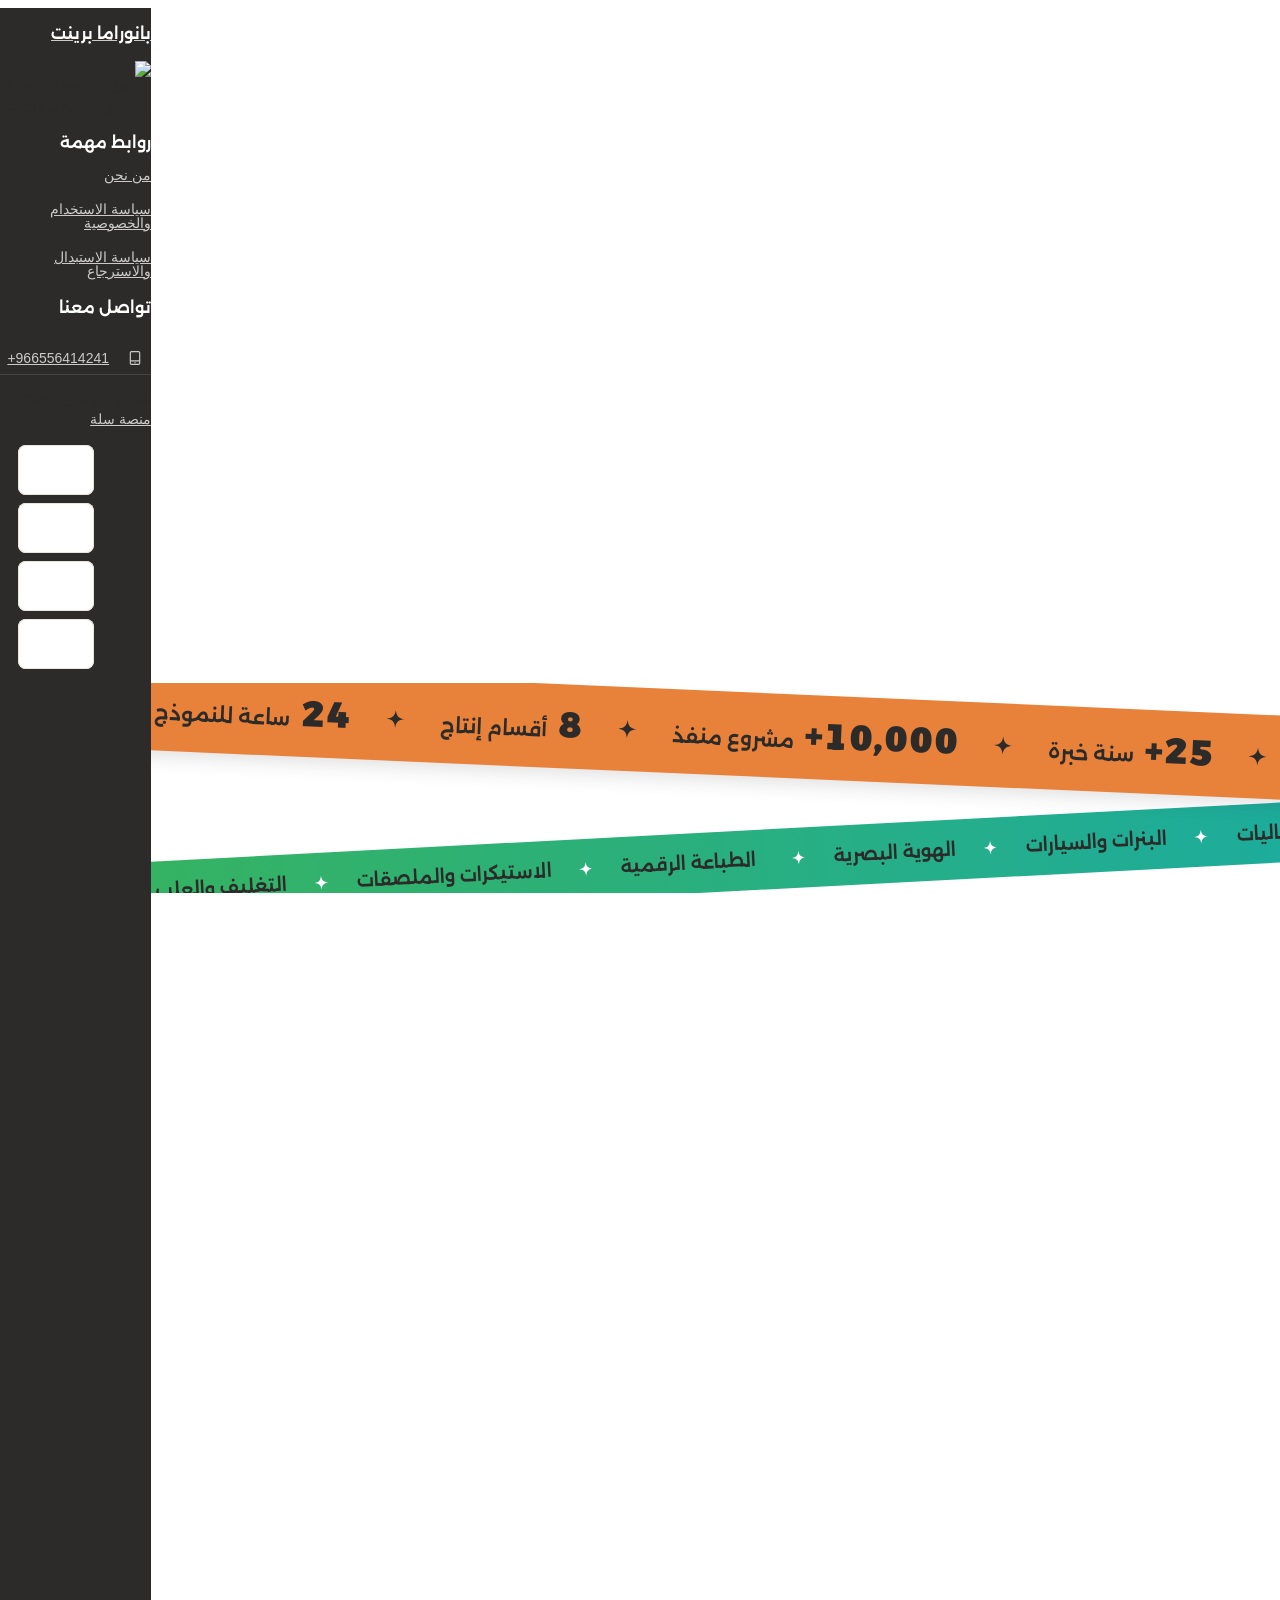
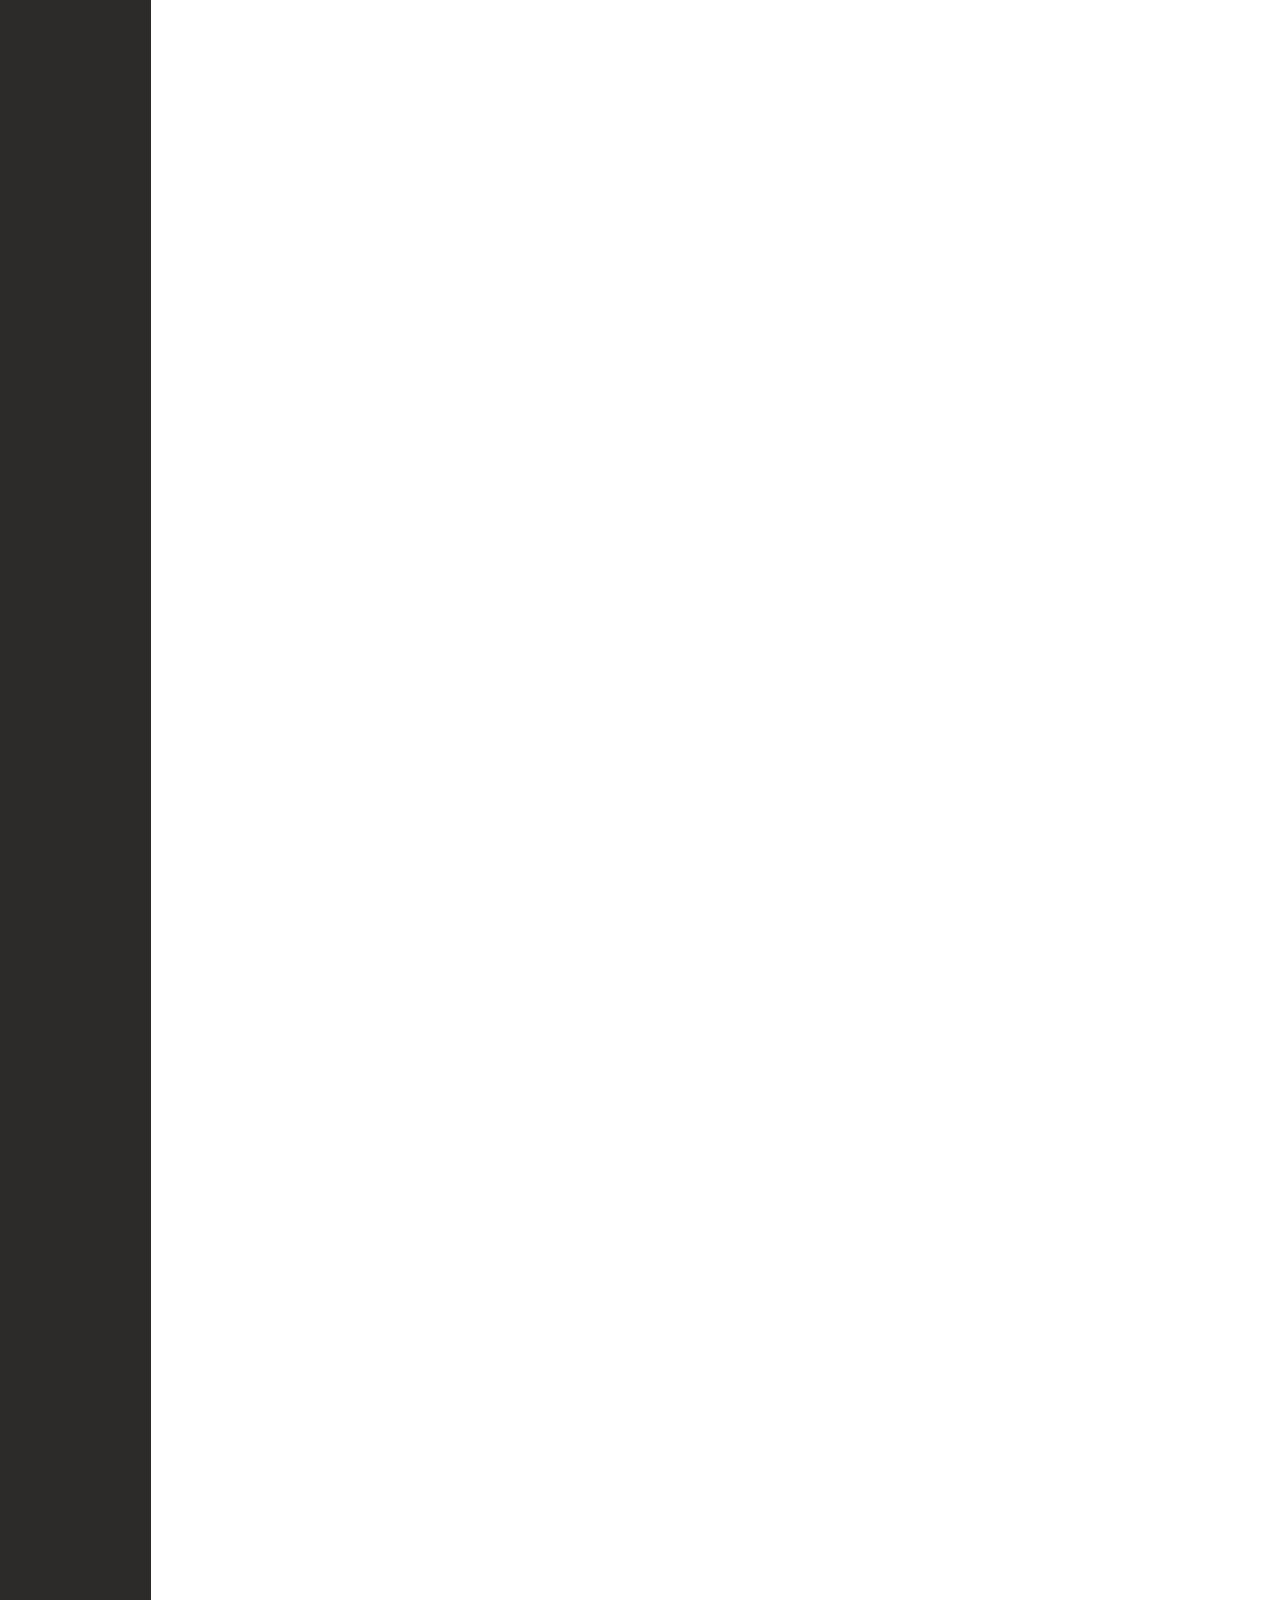
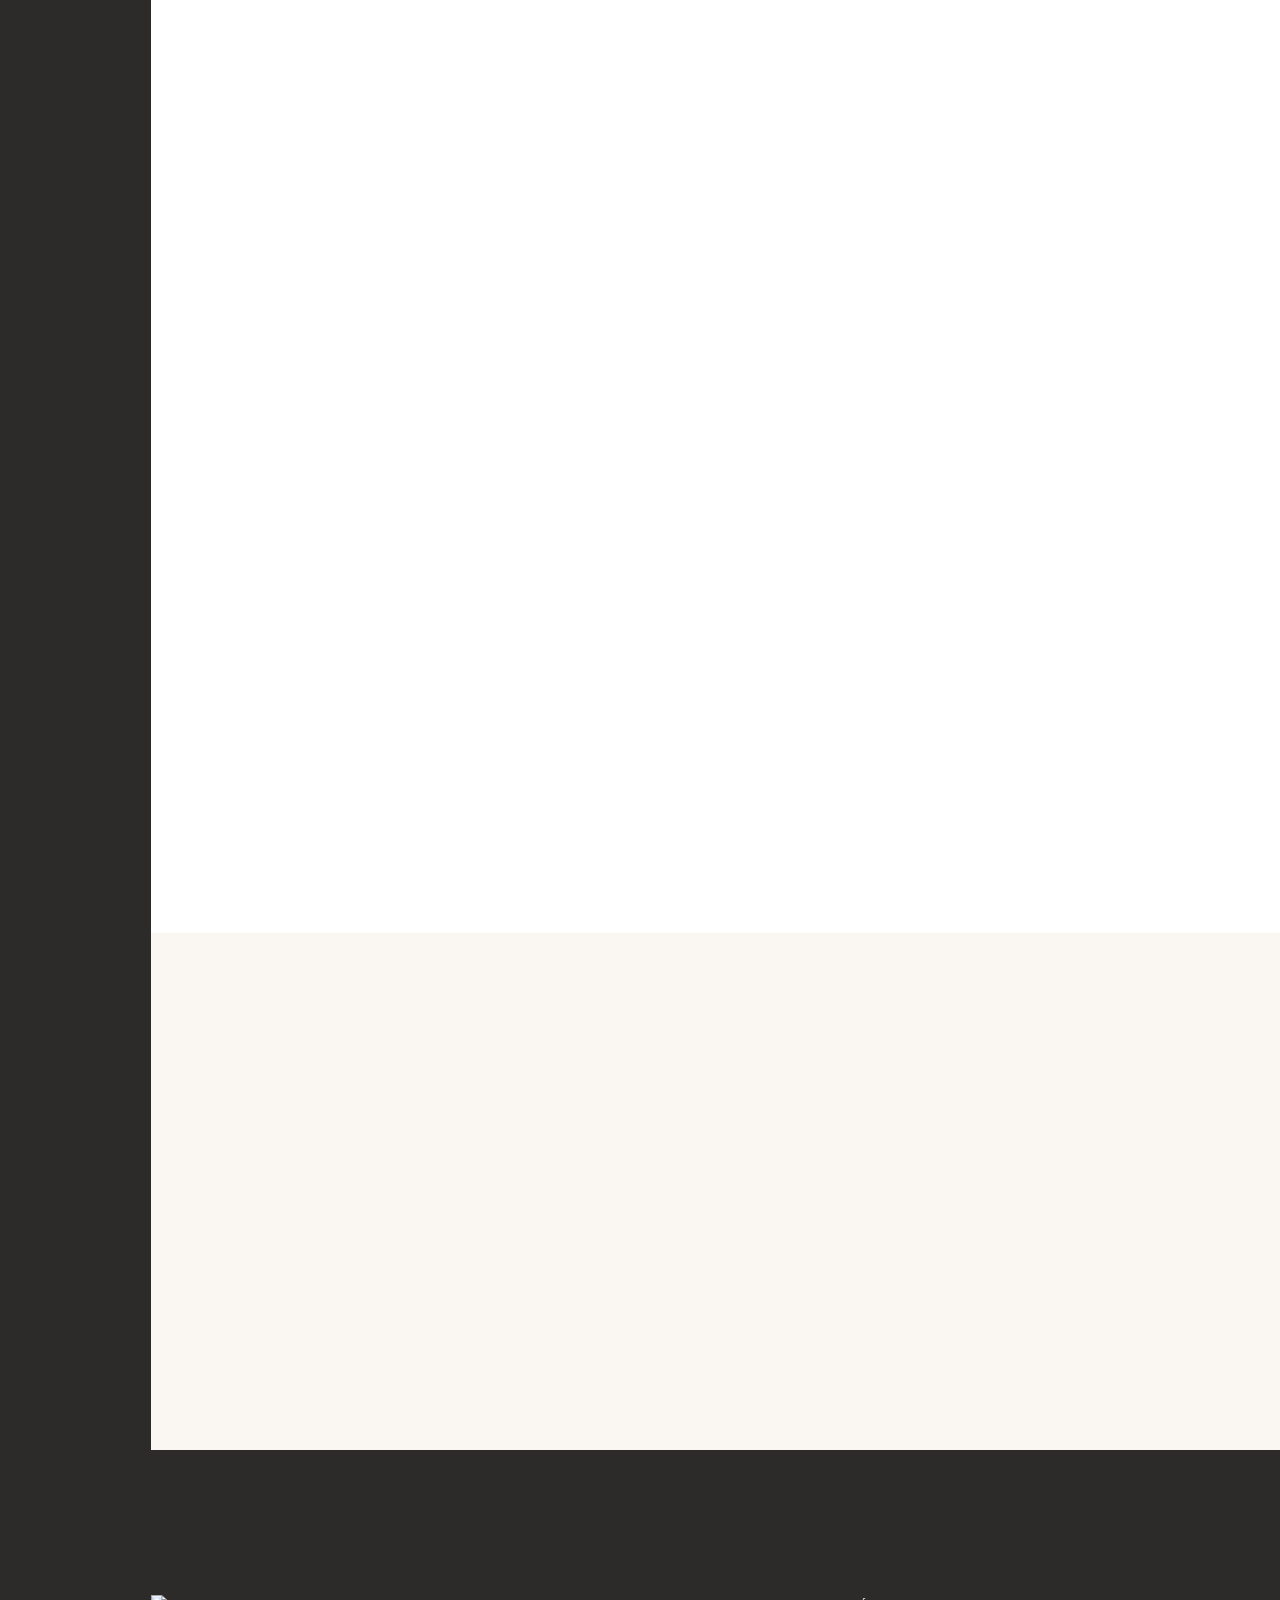
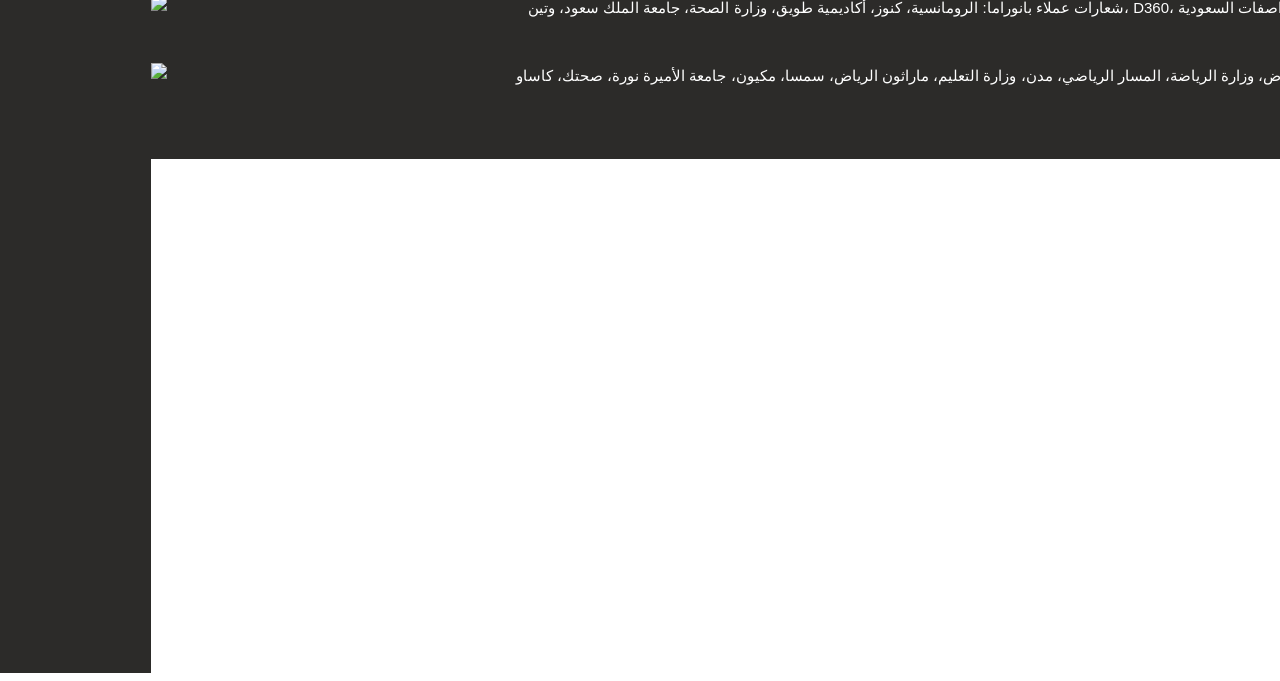
==== salla-preview/index.html @ 68019bdf "معاينة التصميم على متجر سلة الحقيقي Co-Authored-By: Claude Opus 5.5 <noreply@anthropic.com> Claude-S" ====
<!doctype html><html lang="ar" dir="rtl" style="--theme-primary-color: #ed7807;" class="hydrated"><!-- بسم الله الرحمن الرحيم --><head><base href="https://salla.sa/panoramaprint/"><meta name="robots" content="noindex,nofollow">
    <meta charset="UTF-8"><style data-styles="">slot-fb{display:contents}slot-fb[hidden]{display:none}salla-accordion,salla-accordion-body,salla-accordion-head,salla-add-product-button,salla-advertisement,salla-alert,salla-app-install-alert,salla-applied-filters,salla-apps-icons,salla-attachment-view,salla-attachments,salla-badge,salla-basket-gap,salla-booking-field,salla-bottom-alert,salla-bought-together,salla-breadcrumb,salla-bullet-delivery,salla-bullet-delivery-tag,salla-button,salla-cart-coupons,salla-cart-item-offers,salla-cart-summary,salla-cart-summary-card,salla-cashback-banner,salla-color-picker,salla-comment-factors,salla-comment-form,salla-comment-item,salla-comments,salla-conditional-fields,salla-conditional-offer,salla-contacts,salla-cookies-bar,salla-count-down,salla-custom-fields,salla-datetime-picker,salla-delivery-promise,salla-drawer,salla-edit-order-button,salla-file-upload,salla-filters,salla-filters-widget,salla-free-shipping-banner,salla-free-shipping-tag,salla-fulfillment-methods,salla-gift-card-redeem,salla-gifting,salla-hook,salla-infinite-scroll,salla-installment,salla-list-tile,salla-loading,salla-localization-modal,salla-login-modal,salla-loyalty,salla-loyalty-banner,salla-loyalty-exchange-product-card,salla-loyalty-hero,salla-loyalty-panel,salla-loyalty-point,salla-loyalty-points-banner,salla-loyalty-points-history,salla-loyalty-prize-item,salla-loyalty-program,salla-loyalty-reward,salla-maintenance-alert,salla-map,salla-menu,salla-metadata,salla-mobile-update-modal,salla-modal,salla-multiple-bundle-product,salla-multiple-bundle-product-cart,salla-multiple-bundle-product-details,salla-multiple-bundle-product-options-modal,salla-multiple-bundle-product-slider,salla-next-order-coupon,salla-notification-item,salla-notifications,salla-offer,salla-offer-modal,salla-order-branch,salla-order-cancel,salla-order-details,salla-order-details-multiple-bundle-product,salla-order-details-options,salla-order-edit,salla-order-edit-item,salla-order-edit-product-card,salla-order-items,salla-order-options-modal,salla-order-payment,salla-order-rewards,salla-order-shipments,salla-order-summary,salla-order-totals-card,salla-orders,salla-payments,salla-placeholder,salla-price-range,salla-product-availability,salla-product-card,salla-product-card-embed,salla-product-options,salla-product-size-guide,salla-products-list,salla-products-slider,salla-progress-bar,salla-quantity-input,salla-quick-buy,salla-quick-order,salla-rating-modal,salla-rating-modal-v2,salla-rating-stars,salla-review-card,salla-review-factors-tags,salla-review-order-item,salla-reviews,salla-reviews-page,salla-reviews-summary,salla-reward-action,salla-reward-card,salla-reward-details,salla-reward-exchange,salla-scopes,salla-search,salla-search-product-card,salla-searchable-dropdown,salla-skeleton,salla-slider,salla-social,salla-social-share,salla-tab-content,salla-tab-header,salla-tabs,salla-tel-input,salla-thank-you-header,salla-thank-you-page,salla-tiered-offer,salla-tooltip,salla-trust-badges,salla-user-menu,salla-user-profile,salla-user-settings,salla-verified-review,salla-verify,salla-wallet,salla-wishlist-actions,salla-wishlist-summary{visibility:hidden}.hydrated{visibility:inherit}</style>
    <meta http-equiv="X-UA-Compatible" content="IE=edge">
    <meta name="viewport" content="width=device-width, initial-scale=1.0">
    

    
    
            
    
    

    
    
    


<link rel="preconnect" href="https://cdn.assets.salla.network">
<link rel="preconnect" href="https://cdn.salla.network">
<!-- theme color -->
<meta name="msapplication-navbutton-color" content="#ed7807">
<meta name="apple-mobile-web-app-status-bar-style" content="#ed7807">

<!-- fav icon -->
<link rel="icon" type="image/png" href="https://cdn.files.salla.network/theme/83857801/79ee63da-ec53-4b02-95d0-8f8ddfeb0690-original.webp">
<link rel="apple-touch-icon-precomposed" href="https://cdn.files.salla.network/theme/83857801/79ee63da-ec53-4b02-95d0-8f8ddfeb0690-original.webp">
<meta name="msapplication-TileColor" content="#ffffff">
<meta name="msapplication-TileImage" content="https://cdn.files.salla.network/theme/83857801/79ee63da-ec53-4b02-95d0-8f8ddfeb0690-original.webp">

<meta name="_token" content="HtHfatBWLRjh9ybo21HUegxEDYax0jNVdwIJY44j">


<style>
    salla-hook {
        all: unset;
        display: none;
    }
</style>





    <title>بانوراما برينت للدعاية والإعلان | طباعة واستيكرات وهدايا ترويجية</title>
<meta name="description" content="بانوراما برينت للدعاية والإعلان - وجهتك المتخصصة في الطباعة والاستيكرات والملصقات والتوزيعات الدعائية والهدايا الترويجية للشركات والأفراد في جميع أنحاء السعودية. جودة طباعة عالية وتوصيل سريع.">
<meta name="keywords" content="طباعة إعلانية, استيكرات, ملصقات, دعاية وإعلان, هدايا ترويجية, توزيعات, طباعة السعودية, بانوراما برينت">
<meta property="store:published_time" content="2026-08-29T18:49:48+03:00">
<link rel="canonical" href="https://salla.sa/panoramaprint">
<meta property="og:description" content="بانوراما برينت للدعاية والإعلان - وجهتك المتخصصة في الطباعة والاستيكرات والملصقات والتوزيعات الدعائية والهدايا الترويجية للشركات والأفراد في جميع أنحاء السعودية. جودة طباعة عالية وتوصيل سريع.">
<meta property="og:title" content="بانوراما برينت للدعاية والإعلان | طباعة واستيكرات وهدايا ترويجية">
<meta property="og:type" content="store">
<meta property="og:locale" content="ar_AR">
<meta property="og:url" content="https://salla.sa/panoramaprint">
<meta property="og:image" content="https://cdn.files.salla.network/theme/83857801/987529ad-19df-4c70-9e22-f80c0928a964-original.webp">
<meta property="og:image:width" content="600">
<meta property="og:image:height" content="300">

<meta name="twitter:description" content="بانوراما برينت للدعاية والإعلان - وجهتك المتخصصة في الطباعة والاستيكرات والملصقات والتوزيعات الدعائية والهدايا الترويجية للشركات والأفراد في جميع أنحاء السعودية. جودة طباعة عالية وتوصيل سريع.">
<meta name="twitter:image" content="https://cdn.files.salla.network/theme/83857801/987529ad-19df-4c70-9e22-f80c0928a964-original.webp">
<meta name="twitter:card" content="summary_large_image">
<meta name="twitter:title" content="بانوراما برينت للدعاية والإعلان | طباعة واستيكرات وهدايا ترويجية">
<meta name="twitter:url" content="https://salla.sa/panoramaprint">
        <style id="twilight-base-css">.s-products-list-placeholder {display: flex;flex-direction: column;align-items: center;justify-content: center;padding-top: 2.5rem;padding-bottom: 5rem;--tw-text-opacity: 1;color: rgb(156 163 175 / var(--tw-text-opacity, 1));}.s-products-list-placeholder p {padding-top: 0.5rem;text-align: center;--tw-text-opacity: 1;color: rgb(156 163 175 / var(--tw-text-opacity, 1));}.s-products-list-placeholder span {margin-bottom: 1rem;display: flex;height: 8rem;width: 8rem;align-items: center;justify-content: center;border-radius: 9999px;--tw-bg-opacity: 1;background-color: rgb(243 244 246 / var(--tw-bg-opacity, 1));font-size: 3rem;line-height: 1;--tw-text-opacity: 1;color: rgb(209 213 219 / var(--tw-text-opacity, 1));}.s-products-list-placeholder span svg {margin-left: auto;margin-right: auto;height: 4rem;width: 4rem;fill: #d1d5db;text-align: center;}.s-loyalty-placeholder {display: flex;align-items: center;justify-content: center;}.s-button-btn {position: relative;display: inline-flex;flex: 1 1 0%;user-select: none;flex-direction: row-reverse;align-items: center;justify-content: center;white-space: nowrap;border-radius: var(--s-radius, 0.25rem);border-style: solid;padding-left: 1.5rem;padding-right: 1.5rem;padding-bottom: 0.625rem;padding-top: 0.5rem;font-size: 0.875rem;line-height: 1.25rem;font-weight: 700;transition-property: color, background-color, border-color, text-decoration-color, fill, stroke, opacity, box-shadow, transform, filter, backdrop-filter;transition-timing-function: cubic-bezier(0.4, 0, 0.2, 1);transition-duration: 300ms;}.s-button-btn:hover {opacity: 0.8;}.s-button-primary {border-width: 1px;border-color: var(--color-primary);background-color: var(--color-primary);color: var(--color-primary-reverse);}.s-button-primary:hover {background-color: var(--color-primary-dark);}.s-button-text {pointer-events: none;align-items: center;overflow: hidden;text-overflow: ellipsis;white-space: nowrap;transition-property: opacity;transition-timing-function: cubic-bezier(0.4, 0, 0.2, 1);transition-duration: 300ms;}.s-button-loader {margin-left: 0.5rem;margin-right: 0.5rem;display: flex;align-items: center;justify-content: center;transition-property: color, background-color, border-color, text-decoration-color, fill, stroke, opacity, box-shadow, transform, filter, backdrop-filter;transition-timing-function: cubic-bezier(0.4, 0, 0.2, 1);transition-duration: 150ms;}.s-button-loader::before {display: inline-block;height: 1rem;content: var(--tw-content);width: 1rem;}@keyframes spin {to {content: var(--tw-content);transform: rotate(360deg);}}.s-button-loader::before {animation: spin 1s linear infinite;border-radius: 9999px;border-width: 2px;border-style: solid;border-top-color: var(--color-primary);border-left-color: var(--color-primary);border-bottom-color: rgb(243 244 246 / var(--tw-border-opacity, 1));--tw-border-opacity: 1;border-right-color: rgb(243 244 246 / var(--tw-border-opacity, 1));--tw-content: '';content: var(--tw-content);}.s-button-wrap {pointer-events: none;}.s-button-wrap svg {height: 1.25rem;width: 1.25rem;fill: currentColor;}.s-button-loader-center .s-button-loader {position: absolute;top: 50%;left: 50%;margin: 0px !important;--tw-translate-y: -50%;--tw-translate-x: -50%;transform: translate(var(--tw-translate-x), var(--tw-translate-y)) rotate(var(--tw-rotate)) skewX(var(--tw-skew-x)) skewY(var(--tw-skew-y)) scaleX(var(--tw-scale-x)) scaleY(var(--tw-scale-y));}.s-button-element:not(:disabled):not([loading]) {pointer-events: auto;}.s-button-wide {width: 100%;}.s-comments-item-like-btn {margin-top: 0.5rem;}.s-comments-item-like-btn .s-button-text {display: flex;flex-direction: row-reverse;gap: 0.5rem;}.s-comments-item-like-btn span svg {height: 0.75rem;width: 0.75rem;}.s-hidden {display: none;}.s-has-error {--tw-border-opacity: 1;border-color: rgb(248 113 113 / var(--tw-border-opacity, 1));}.s-has-error:focus {--tw-border-opacity: 1;border-color: rgb(239 68 68 / var(--tw-border-opacity, 1));}.rounded-icon {display: flex;height: 4rem;width: 4rem;align-items: center;justify-content: center;border-radius: 9999px;font-size: 1.875rem;line-height: 2.25rem;}.form-input {height: 2.5rem;width: 100%;border-radius: 0.375rem;--tw-border-opacity: 1;border-color: rgb(229 231 235 / var(--tw-border-opacity, 1));transition-property: color, background-color, border-color, text-decoration-color, fill, stroke;transition-timing-function: cubic-bezier(0.4, 0, 0.2, 1);transition-duration: 300ms;}.form-input:focus {border-color: var(--color-primary);--tw-ring-color: transparent;}.form-input:is(.dark *) {--tw-border-opacity: 1;border-color: rgb(75 85 99 / var(--tw-border-opacity, 1));--tw-bg-opacity: 1;background-color: rgb(75 85 99 / var(--tw-bg-opacity, 1));}.form-input:focus:is(.dark *) {border-color: var(--color-primary);}@media (min-width: 640px) {.form-input {font-size: 0.875rem;line-height: 1.25rem;}}.btn {display: inline-flex;flex: 1 1 0%;align-items: center;justify-content: center;white-space: nowrap;border-radius: 0.375rem;padding-left: 1.5rem;padding-right: 1.5rem;padding-bottom: 0.625rem;padding-top: 0.5rem;font-size: 0.875rem;line-height: 1.25rem;font-weight: 700;transition-property: color, background-color, border-color, text-decoration-color, fill, stroke, opacity, box-shadow, transform, filter, backdrop-filter;transition-timing-function: cubic-bezier(0.4, 0, 0.2, 1);transition-duration: 300ms;}.btn:hover {opacity: 0.8;}.btn-primary {border-width: 1px;border-color: var(--color-primary);background-color: var(--color-primary);color: var(--color-primary-reverse);}.btn-danger {--tw-bg-opacity: 1;background-color: rgb(248 113 113 / var(--tw-bg-opacity, 1));--tw-text-opacity: 1;color: rgb(255 255 255 / var(--tw-text-opacity, 1));}.btn-danger:hover {opacity: 0.8;}.btn-outline {border-width: 1px;--tw-border-opacity: 1;border-color: rgb(229 231 235 / var(--tw-border-opacity, 1));--tw-bg-opacity: 1;background-color: rgb(255 255 255 / var(--tw-bg-opacity, 1));--tw-text-opacity: 1;color: rgb(156 163 175 / var(--tw-text-opacity, 1));--tw-shadow: 0 1px 2px 0 rgb(0 0 0 / 0.05);--tw-shadow-colored: 0 1px 2px 0 var(--tw-shadow-color);box-shadow: var(--tw-ring-offset-shadow, 0 0 #0000), var(--tw-ring-shadow, 0 0 #0000), var(--tw-shadow);}.btn-outline:hover {--tw-text-opacity: 1;color: rgb(75 85 99 / var(--tw-text-opacity, 1));}.btn-outline-primary {border-width: 1px;border-color: var(--color-primary);color: var(--color-primary);}.btn-outline-primary:hover {background-color: var(--color-primary);color: var(--color-primary-reverse);}.form-control {display: block;width: 100%;border-radius: var(--s-radius, 0.25rem);border-width: 1px;--tw-border-opacity: 1;border-color: rgb(209 213 219 / var(--tw-border-opacity, 1));--tw-bg-opacity: 1;background-color: rgb(255 255 255 / var(--tw-bg-opacity, 1));padding: 0.5rem;font-size: 0.875rem;line-height: 1.25rem;--tw-text-opacity: 1;color: rgb(17 24 39 / var(--tw-text-opacity, 1));}.form-control:focus {border-color: var(--color-primary);--tw-ring-offset-shadow: var(--tw-ring-inset) 0 0 0 var(--tw-ring-offset-width) var(--tw-ring-offset-color);--tw-ring-shadow: var(--tw-ring-inset) 0 0 0 calc(0px + var(--tw-ring-offset-width)) var(--tw-ring-color);box-shadow: var(--tw-ring-offset-shadow), var(--tw-ring-shadow), var(--tw-shadow, 0 0 #0000);}.form-label {margin-bottom: 0.25rem;display: block;font-size: 0.875rem;line-height: 1.25rem;font-weight: 500;--tw-text-opacity: 1;color: rgb(17 24 39 / var(--tw-text-opacity, 1));}.form-group {margin-top: 0.75rem;margin-bottom: 0.75rem;}.font-default {margin-top: 0.75rem;margin-bottom: 0.75rem;}.spinner-loader {border-right-color: var(--color-main) !important;}.spinner-loader.reverse {border-right-color: #9f7171 !important;background-color: #f98181;}.custom-checkbox {appearance: none;background-color: #fff;margin: 0;width: 18px;height: 18px;border-width: 1px;border-radius: 4px;display: grid;place-content: center;}.custom-checkbox:before {content: ;width: 10px;height: 10px;clip-path: polygon(14% 44%, 0 65%, 50% 100%, 100% 16%, 80% 0%, 43% 62%);transform: scale(0);transform-origin: bottom left;transition: 120ms transform ease-in-out;box-shadow: inset 1em 1em #444;background-color: #444;}.custom-checkbox:checked:before {transform: scale(1);}.font-default {font-family: var(--font-main), -apple-system, BlinkMacSystemFont;}.has-error .s-form-label {color: #ff443a;}.has-error .s-form-control, .has-error .s-tel-input-control, .has-error .s-datetime-picker-input {border-color: #ff443a;color: #ff443a;}.styled-scrollbar::-webkit-scrollbar {width: 5px;}.styled-scrollbar::-webkit-scrollbar-track {background-color: #eee;}.styled-scrollbar::-webkit-scrollbar-thumb {background-color: var(--color-primary);border-radius: 10px;-webkit-border-radius: 10px;-moz-border-radius: 10px;-ms-border-radius: 10px;-o-border-radius: 10px;}.toggle-checkbox {cursor: pointer;display: inline-block;}.toggle-checkbox .s-toggle-input {position: absolute;visibility: hidden;}.toggle-checkbox .s-toggle-label {margin-left: 5px;position: relative;top: 2px;}.toggle-checkbox .s-toggle-switcher {display: inline-block;background: #ccc;border-radius: 16px;width: 40px;height: 25px;position: relative;vertical-align: middle;transition: background 0.25s;}.toggle-checkbox .s-toggle-switcher:before,.toggle-checkbox .s-toggle-switcher:after {content: "";}.toggle-checkbox .s-toggle-switcher:before {display: block;background: #fff;border-radius: 50%;box-shadow: 0 0 0 1px rgba(0,0,0,0.25);width: 20px;height: 21px;position: absolute;top: 2.2px;left: 1px;transition: left 0.25s;}.toggle-checkbox .s-toggle-input:checked + div {background: #30D158;}.toggle-checkbox .s-toggle-input:checked + div:before {left: 18px;}.s-has-error {--tw-border-opacity: 1 !important;border-color: rgb(239 68 68 / var(--tw-border-opacity, 1)) !important;--tw-text-opacity: 1 !important;color: rgb(239 68 68 / var(--tw-text-opacity, 1)) !important;}.s-ltr {direction: ltr;}.s-input {appearance: none;height: 2.5rem;width: 100%;border-radius: 0.375rem;--tw-border-opacity: 1;border-color: rgb(229 231 235 / var(--tw-border-opacity, 1));transition-property: color, background-color, border-color, text-decoration-color, fill, stroke;transition-timing-function: cubic-bezier(0.4, 0, 0.2, 1);transition-duration: 300ms;}.s-input:focus {border-color: var(--color-primary);--tw-ring-color: transparent;}.s-input:is(.dark *) {--tw-border-opacity: 1;border-color: rgb(75 85 99 / var(--tw-border-opacity, 1));--tw-bg-opacity: 1;background-color: rgb(75 85 99 / var(--tw-bg-opacity, 1));}.s-input:focus:is(.dark *) {border-color: var(--color-primary);}@media (min-width: 640px) {.s-input {font-size: 0.875rem;line-height: 1.25rem;}}.s-hidden {display: none;}.s-block {display: block;}.s-form-control {display: block;width: 100%;border-radius: var(--s-radius, 0.25rem);border-width: 1px;--tw-border-opacity: 1;border-color: rgb(209 213 219 / var(--tw-border-opacity, 1));--tw-bg-opacity: 1;background-color: rgb(255 255 255 / var(--tw-bg-opacity, 1));padding: 0.5rem;font-size: 0.875rem;line-height: 1.25rem;--tw-text-opacity: 1;color: rgb(17 24 39 / var(--tw-text-opacity, 1));}.s-form-control:focus {border-color: var(--color-primary);--tw-ring-offset-shadow: var(--tw-ring-inset) 0 0 0 var(--tw-ring-offset-width) var(--tw-ring-offset-color);--tw-ring-shadow: var(--tw-ring-inset) 0 0 0 calc(0px + var(--tw-ring-offset-width)) var(--tw-ring-color);box-shadow: var(--tw-ring-offset-shadow), var(--tw-ring-shadow), var(--tw-shadow, 0 0 #0000);}.s-form-label {margin-bottom: 0.25rem;display: block;font-size: 0.875rem;line-height: 1.25rem;font-weight: 500;--tw-text-opacity: 1;color: rgb(17 24 39 / var(--tw-text-opacity, 1));}.s-form-group {margin-top: 0.75rem;margin-bottom: 0.75rem;}.s-checkbox {cursor: pointer;--tw-border-opacity: 1;border-color: rgb(209 213 219 / var(--tw-border-opacity, 1));appearance: none;background-color: #fff;margin: 0;width: 18px;height: 18px;border-width: 1px;border-radius: 4px;display: grid;place-content: center;}.s-checkbox:before {content: ;width: 10px;height: 10px;clip-path: polygon(14% 44%, 0 65%, 50% 100%, 100% 16%, 80% 0%, 43% 62%);transform: scale(0);transform-origin: bottom left;transition: 120ms transform ease-in-out;box-shadow: inset 1em 1em #444;background-color: #444;}.s-checkbox:checked:before {transform: scale(1);}.s-checkbox::before {--tw-content: '';content: var(--tw-content);}.s-font-default {margin-top: 0.75rem;margin-bottom: 0.75rem;font-family: var(--font-main), -apple-system, BlinkMacSystemFont;}.s-form-has-error .s-form-label {color: #ff443a;}.s-form-has-error .s-form-control,.s-form-has-error .s-tel-input-control,.s-form-has-error .s-datetime-picker-input {border-color: #ff443a;color: #ff443a;}.text-danger {--tw-text-opacity: 1;color: rgb(239 68 68 / var(--tw-text-opacity, 1));}.s-scrollbar::-webkit-scrollbar {width: 5px;}.s-scrollbar::-webkit-scrollbar-track {background-color: #eee;}.s-scrollbar::-webkit-scrollbar-thumb {background-color: var(--color-primary);border-radius: 10px;-webkit-border-radius: 10px;-moz-border-radius: 10px;-ms-border-radius: 10px;-o-border-radius: 10px;}.s-toggle {cursor: pointer;display: inline-block;}.s-toggle .s-toggle-input {position: absolute;visibility: hidden;}.s-toggle .s-toggle-label {margin-left: 5px;position: relative;top: 2px;}.s-toggle .s-toggle-switcher {display: inline-block;background: #ccc;border-radius: 16px;width: 40px;height: 25px;position: relative;vertical-align: middle;transition: background 0.25s;}.s-toggle .s-toggle-switcher:before,.s-toggle .s-toggle-switcher:after {content: "";}.s-toggle .s-toggle-switcher:before {display: block;background: #fff;border-radius: 50%;box-shadow: 0 0 0 1px rgba(0,0,0,0.25);width: 20px;height: 21px;position: absolute;top: 2.2px;left: 1px;transition: left 0.25s;}.s-toggle .s-toggle-input:checked + div {background: #30D158;}.s-toggle .s-toggle-input:checked + div:before {left: 18px;}</style><style>/*!twlt*/:host{display:block}.visible{visibility:visible}.static{position:static}.hidden{display:none}.filter{filter:var(--tw-blur) var(--tw-brightness) var(--tw-contrast) var(--tw-grayscale) var(--tw-hue-rotate) var(--tw-invert) var(--tw-saturate) var(--tw-sepia) var(--tw-drop-shadow)}.s-payments-list{display:flex;flex-wrap:wrap;align-items:stretch;justify-content:center;gap:0.5rem}.s-payments-list:where([dir="rtl"],[dir="rtl"] *)>:not([hidden])~:not([hidden]){--tw-space-x-reverse:1}.s-payments-list-item{display:flex;height:2rem;width:3rem;align-items:center;justify-content:center;border-radius:var(--s-radius, 0.25rem);--tw-bg-opacity:1;background-color:rgb(255 255 255 / var(--tw-bg-opacity, 1));padding:0.25rem}.s-payments-list-item img{max-height:100%;object-fit:contain}.s-payments-sbc-image{height:1.5rem;border-radius:0.125rem;transition-property:opacity;transition-timing-function:cubic-bezier(0.4, 0, 0.2, 1);transition-duration:150ms}.s-payments-sbc-image:hover{opacity:0.8}</style><style>/*!twlt*/iframe{-moz-transition:height 0.3s;-ms-transition:height 0.3s;-o-transition:height 0.3s;-webkit-transition:height 0.3s;transition:height 0.3s;width:100%}.visible{visibility:visible}.inline{display:inline}.filter{filter:var(--tw-blur) var(--tw-brightness) var(--tw-contrast) var(--tw-grayscale) var(--tw-hue-rotate) var(--tw-invert) var(--tw-saturate) var(--tw-sepia) var(--tw-drop-shadow)}</style><style>/*!twlt*/.s-trust-badges-image{width:55px;height:55px;flex-shrink:0}.s-trust-badges-wrapper{display:flex;align-items:center}.s-trust-badges-wrapper>:not([hidden])~:not([hidden]){--tw-space-x-reverse:0;margin-right:calc(0.5rem * var(--tw-space-x-reverse));margin-left:calc(0.5rem * calc(1 - var(--tw-space-x-reverse)))}.s-trust-badges-wrapper:where([dir="rtl"],[dir="rtl"] *)>:not([hidden])~:not([hidden]){--tw-space-x-reverse:1}.s-trust-badges-label{margin-bottom:0.25rem;font-size:0.875rem;line-height:1.25rem}.s-trust-badges-number{font-size:0.875rem;line-height:1.25rem}</style><style>/*!twlt*/.s-offer-modal-type-products .s-modal-body{min-height:690px;position:relative}.visible{visibility:visible}.table{display:table}.outline{outline-style:solid}.s-loyalty-placeholder{display:flex;align-items:center;justify-content:center}.btn{display:inline-flex;flex:1 1 0%;align-items:center;justify-content:center;white-space:nowrap;border-radius:0.375rem;padding-left:1.5rem;padding-right:1.5rem;padding-bottom:0.625rem;padding-top:0.5rem;font-size:0.875rem;line-height:1.25rem;font-weight:700;transition-property:color, background-color, border-color, text-decoration-color, fill, stroke, opacity, box-shadow, transform, filter, backdrop-filter;transition-timing-function:cubic-bezier(0.4, 0, 0.2, 1);transition-duration:300ms}.btn:hover{opacity:0.8}.s-modal-header{flex-direction:column}.s-offer-modal-body{display:flex;overflow-x:auto;margin-left:-32px;margin-right:-32px;padding-left:32px;padding-right:32px;gap:24px;padding-bottom:32px;-webkit-overflow-scrolling:touch}.s-offer-modal-body::-webkit-scrollbar{display:none}.s-offer-modal-badge{margin-bottom:0.625rem;display:inline-flex;align-items:center;justify-content:center;border-radius:1.5rem;--tw-bg-opacity:1;background-color:rgb(243 244 246 / var(--tw-bg-opacity, 1));padding-top:0.625rem;padding-bottom:0.625rem;padding-left:1rem;padding-right:1rem;font-size:0.875rem;line-height:1.25rem;--tw-text-opacity:1;color:rgb(107 114 128 / var(--tw-text-opacity, 1))}.s-offer-modal-badge:where([dir="ltr"],[dir="ltr"] *){margin-left:0.625rem}.s-offer-modal-badge:where([dir="rtl"],[dir="rtl"] *){margin-left:0.625rem}.s-offer-modal-badge-icon:where([dir="ltr"],[dir="ltr"] *){margin-left:0.375rem}.s-offer-modal-badge-icon:where([dir="rtl"],[dir="rtl"] *){margin-left:0.375rem}.s-offer-modal-badge-icon svg{margin-bottom:1rem;display:inline-block;height:1.5rem;width:1.5rem;fill:var(--color-primary)}.s-offer-modal-badge-text{font-size:0.875rem;line-height:1.25rem;font-weight:700}.s-offer-modal-cat-item.swiper-slide{margin-top:1rem;margin-bottom:1rem;display:flex;height:9rem;max-width:180px;flex-direction:column;align-items:center;justify-content:center;border-radius:0.375rem;border-width:1px;--tw-border-opacity:1;border-color:rgb(243 244 246 / var(--tw-border-opacity, 1));--tw-bg-opacity:1;background-color:rgb(255 255 255 / var(--tw-bg-opacity, 1));padding:0.75rem;text-align:center;--tw-text-opacity:1;color:rgb(156 163 175 / var(--tw-text-opacity, 1));transition-property:color, background-color, border-color, text-decoration-color, fill, stroke, opacity, box-shadow, transform, filter, backdrop-filter;transition-timing-function:cubic-bezier(0.4, 0, 0.2, 1);transition-duration:500ms}.s-offer-modal-cat-item.swiper-slide:hover{--tw-text-opacity:1;color:rgb(107 114 128 / var(--tw-text-opacity, 1));--tw-shadow:0 4px 6px -1px rgb(0 0 0 / 0.1), 0 2px 4px -2px rgb(0 0 0 / 0.1);--tw-shadow-colored:0 4px 6px -1px var(--tw-shadow-color), 0 2px 4px -2px var(--tw-shadow-color);box-shadow:var(--tw-ring-offset-shadow, 0 0 #0000), var(--tw-ring-shadow, 0 0 #0000), var(--tw-shadow)}.s-offer-modal-brand-item.swiper-slide{margin-top:1rem;margin-bottom:1rem;display:flex;height:9rem;max-width:180px;flex-direction:column;align-items:center;justify-content:center;border-radius:0.375rem;border-width:1px;--tw-border-opacity:1;border-color:rgb(243 244 246 / var(--tw-border-opacity, 1));--tw-bg-opacity:1;background-color:rgb(255 255 255 / var(--tw-bg-opacity, 1));padding:0.75rem;text-align:center;--tw-text-opacity:1;color:rgb(156 163 175 / var(--tw-text-opacity, 1));transition-property:color, background-color, border-color, text-decoration-color, fill, stroke, opacity, box-shadow, transform, filter, backdrop-filter;transition-timing-function:cubic-bezier(0.4, 0, 0.2, 1);transition-duration:500ms}.s-offer-modal-brand-item.swiper-slide:hover{--tw-text-opacity:1;color:rgb(107 114 128 / var(--tw-text-opacity, 1));--tw-shadow:0 4px 6px -1px rgb(0 0 0 / 0.1), 0 2px 4px -2px rgb(0 0 0 / 0.1);--tw-shadow-colored:0 4px 6px -1px var(--tw-shadow-color), 0 2px 4px -2px var(--tw-shadow-color);box-shadow:var(--tw-ring-offset-shadow, 0 0 #0000), var(--tw-ring-shadow, 0 0 #0000), var(--tw-shadow)}.s-offer-modal-brand-logo{margin-bottom:0.75rem;height:4rem;width:4rem;object-fit:contain}.s-offer-modal-brand-logo img{height:100%;width:100%;object-fit:contain}.s-offer-modal-tag-item.swiper-slide{margin-top:1rem;margin-bottom:1rem;display:flex;height:9rem;max-width:180px;flex-direction:column;align-items:center;justify-content:center;border-radius:0.375rem;border-width:1px;--tw-border-opacity:1;border-color:rgb(243 244 246 / var(--tw-border-opacity, 1));--tw-bg-opacity:1;background-color:rgb(255 255 255 / var(--tw-bg-opacity, 1));padding:0.75rem;text-align:center;--tw-text-opacity:1;color:rgb(156 163 175 / var(--tw-text-opacity, 1));transition-property:color, background-color, border-color, text-decoration-color, fill, stroke, opacity, box-shadow, transform, filter, backdrop-filter;transition-timing-function:cubic-bezier(0.4, 0, 0.2, 1);transition-duration:500ms}.s-offer-modal-tag-item.swiper-slide:hover{--tw-text-opacity:1;color:rgb(107 114 128 / var(--tw-text-opacity, 1));--tw-shadow:0 4px 6px -1px rgb(0 0 0 / 0.1), 0 2px 4px -2px rgb(0 0 0 / 0.1);--tw-shadow-colored:0 4px 6px -1px var(--tw-shadow-color), 0 2px 4px -2px var(--tw-shadow-color);box-shadow:var(--tw-ring-offset-shadow, 0 0 #0000), var(--tw-ring-shadow, 0 0 #0000), var(--tw-shadow)}.s-offer-modal-product.swiper-slide{display:flex;width:70%;flex-shrink:0;flex-grow:1;flex-direction:column}@media (min-width: 640px){.s-offer-modal-product.swiper-slide{width:40%}}@media (min-width: 1024px){.s-offer-modal-product.swiper-slide{width:28%}}.s-offer-modal-product-image-wrap{position:relative;margin-bottom:1rem;display:block;height:8rem;overflow:hidden;border-radius:0.375rem;--tw-bg-opacity:1;background-color:rgb(249 250 251 / var(--tw-bg-opacity, 1))}.s-offer-modal-product-image{height:100%;width:100%;object-fit:cover}.s-offer-modal-not-available{--tw-grayscale:grayscale(100%);filter:var(--tw-blur) var(--tw-brightness) var(--tw-contrast) var(--tw-grayscale) var(--tw-hue-rotate) var(--tw-invert) var(--tw-saturate) var(--tw-sepia) var(--tw-drop-shadow)}.s-offer-modal-product-info{margin-bottom:1rem}.s-offer-modal-product-name{margin-bottom:0.375rem;display:inline-block;width:11rem;overflow:hidden;text-overflow:ellipsis;white-space:nowrap;font-size:1rem;line-height:1.5rem;--tw-text-opacity:1;color:rgb(31 41 55 / var(--tw-text-opacity, 1));transition-property:color, background-color, border-color, text-decoration-color, fill, stroke;transition-timing-function:cubic-bezier(0.4, 0, 0.2, 1);transition-duration:150ms}.s-offer-modal-product-name:hover{color:var(--color-primary)}.s-offer-modal-product-price{margin-bottom:1.25rem;display:flex;width:100%;align-items:center;font-size:0.875rem;line-height:1.25rem;font-weight:700}@media (min-width: 768px){.s-offer-modal-product-price{margin-bottom:0px}}@media (min-width: 640px){.s-offer-modal-product-price:where([dir="ltr"],[dir="ltr"] *){margin-left:0.5rem}.s-offer-modal-product-price:where([dir="rtl"],[dir="rtl"] *){margin-right:0.5rem}}.s-offer-modal-product-sale-price{--tw-text-opacity:1;color:rgb(239 68 68 / var(--tw-text-opacity, 1))}.s-offer-modal-product-old-price{margin-left:0.25rem;margin-right:0.25rem;font-size:0.75rem;line-height:1rem;--tw-text-opacity:1;color:rgb(156 163 175 / var(--tw-text-opacity, 1));text-decoration-line:line-through}.s-offer-modal-btn-wrap{margin-top:auto}.s-offer-modal-header-icon{display:inline-flex;height:4rem;width:4rem;flex-shrink:0;align-items:center;justify-content:center;border-radius:9999px;border-width:1px;border-style:solid;--tw-border-opacity:1;border-color:rgb(229 231 235 / var(--tw-border-opacity, 1))}@media (min-width: 640px){.s-offer-modal-header-icon{margin-left:auto;margin-right:auto;margin-bottom:1rem;height:5rem;width:5rem}}.s-offer-modal-header-icon:where([dir="ltr"],[dir="ltr"] *){margin-right:0.5rem}@media (min-width: 640px){.s-offer-modal-header-icon:where([dir="ltr"],[dir="ltr"] *){margin-right:0px}}.s-offer-modal-header-icon:where([dir="rtl"],[dir="rtl"] *){margin-left:0.5rem}@media (min-width: 640px){.s-offer-modal-header-icon:where([dir="rtl"],[dir="rtl"] *){margin-left:0px}}.s-offer-modal-header-icon svg{height:1.75rem;width:1.75rem;flex-shrink:0;fill:#9ca3af}.s-offer-modal-footer{margin-top:1rem;display:flex;flex-direction:column;justify-content:space-between;font-size:0.875rem;line-height:1.25rem;--tw-text-opacity:1;color:rgb(156 163 175 / var(--tw-text-opacity, 1))}@media (min-width: 640px){.s-offer-modal-footer{margin-top:2rem;flex-direction:row}}.s-offer-modal-expiry{margin-bottom:1.25rem}@media (min-width: 768px){.s-offer-modal-expiry{margin-bottom:0px}}.s-offer-modal-remember-label{display:flex;cursor:pointer;font-size:0.875rem;line-height:1.25rem;font-weight:500;transition-property:color, background-color, border-color, text-decoration-color, fill, stroke;transition-timing-function:cubic-bezier(0.4, 0, 0.2, 1);transition-duration:150ms}.s-offer-modal-remember-label:hover{--tw-text-opacity:1;color:rgb(107 114 128 / var(--tw-text-opacity, 1))}@media (min-width: 640px){.s-offer-modal-remember-label:where([dir="ltr"],[dir="ltr"] *){margin-left:0.5rem}.s-offer-modal-remember-label:where([dir="rtl"],[dir="rtl"] *){margin-right:0.5rem}}.s-offer-modal-remember-input{height:1.5rem;width:1.5rem;border-radius:0.375rem;--tw-border-opacity:1;border-color:rgb(229 231 235 / var(--tw-border-opacity, 1));color:var(--color-primary)}.s-offer-modal-remember-input:focus{--tw-ring-color:transparent}.s-offer-modal-slider-centered .swiper-wrapper{justify-content:center}.s-offer-modal-slider-centered .s-offer-modal-slider-item{display:flex;max-width:28%;flex-shrink:0;flex-grow:1;flex-direction:column}.s-offer-modal-skeleton{display:flex;flex-direction:column;align-items:center;justify-content:center}.s-offer-modal-skeleton-items{margin-top:1.5rem;margin-bottom:1.5rem;display:flex;width:100%;align-items:center}.s-offer-modal-skeleton-item{position:relative;margin-right:1.25rem;width:33.333333%;cursor:unset !important;text-align:center}.s-offer-modal-skeleton-item:last-child{margin-right:0px}.s-offer-modal-skeleton-item:where([dir="rtl"],[dir="rtl"] *){margin-right:0px;margin-left:1.25rem}.s-offer-modal-skeleton-item:last-child:where([dir="rtl"],[dir="rtl"] *){margin-left:0px}.s-offer-modal-skeleton-header{width:100%}.s-offer-modal-skeleton-header salla-skeleton{margin-left:auto;margin-right:auto}.s-offer-modal-skeleton-header salla-skeleton:nth-child(1){margin-bottom:1.25rem}.s-offer-modal-skeleton-header salla-skeleton:nth-child(2){margin-bottom:0.75rem}.s-offer-modal-skeleton-header salla-skeleton:nth-child(3){margin-bottom:1.25rem}.s-offer-modal-skeleton-item-subtitle{display:flex;width:100%;align-items:center;justify-content:space-between}.s-offer-modal-skeleton-item-subtitle div svg{height:1rem;width:1rem;fill:currentColor;--tw-text-opacity:1;color:rgb(209 213 219 / var(--tw-text-opacity, 1))}.s-offer-modal-skeleton-item-title{margin-top:0.75rem;margin-bottom:0.75rem}.s-offer-modal-skeleton-footer{margin-top:1.5rem;display:flex;width:100%;align-items:center;justify-content:space-between}.s-offer-modal-discount-table{width:100%;border-width:1px;--tw-border-opacity:1;border-color:rgb(238 238 238 / var(--tw-border-opacity, 1))}.s-offer-modal-discount-table table{width:100%;text-align:left;font-size:0.875rem;line-height:1.25rem;--tw-text-opacity:1;color:rgb(119 119 119 / var(--tw-text-opacity, 1))}.s-offer-modal-discount-table tr{border-bottom-width:1px;--tw-border-opacity:1;border-color:rgb(238 238 238 / var(--tw-border-opacity, 1));--tw-bg-opacity:1;background-color:rgb(252 252 252 / var(--tw-bg-opacity, 1))}.s-offer-modal-discount-table tr:last-child{border-bottom-width:0px}.s-offer-modal-discount-table tr td{padding-top:1rem;padding-bottom:1rem;padding-left:1.5rem;padding-right:1.5rem}.s-offer-modal-discount-table tr td:where([dir="rtl"],[dir="rtl"] *){text-align:right}.s-offer-modal-discount-table-cell{text-align:right}.s-offer-modal-discount-table-cell:where([dir="rtl"],[dir="rtl"] *){text-align:left !important}.s-offer-modal-type-discounts-table .s-modal-body{position:relative !important}.s-offer-modal-conditions{margin-top:1rem;display:flex;flex-direction:column;gap:0.5rem;text-align:center}.s-offer-modal-condition{font-size:13px;line-height:17px;--tw-text-opacity:1;color:rgb(156 163 175 / var(--tw-text-opacity, 1))}.s-offer-modal-condition-group{display:flex;flex-direction:column;align-items:center;gap:0.25rem}.s-offer-modal-condition-label{font-size:13px;font-weight:700;--tw-text-opacity:1;color:rgb(107 114 128 / var(--tw-text-opacity, 1))}.s-offer-modal-condition-items{display:flex;flex-wrap:wrap;justify-content:center;column-gap:0.75rem;row-gap:0.25rem}</style><style>/*!twlt*/:host{display:block}.relative{position:relative}.left-0{left:0px}.m-8{margin:2rem}.flex{display:flex}.\!hidden{display:none !important}.hidden{display:none}.w-56{width:14rem}.w-full{width:100%}.shrink-0{flex-shrink:0}.rounded-full{border-radius:9999px}.\!py-3{padding-top:0.75rem !important;padding-bottom:0.75rem !important}.text-sm{font-size:0.875rem;line-height:1.25rem}.font-bold{font-weight:700}.text-gray-500{--tw-text-opacity:1;color:rgb(107 114 128 / var(--tw-text-opacity, 1))}.shadow-default{--tw-shadow:5px 10px 30px #2B2D340D;--tw-shadow-colored:5px 10px 30px var(--tw-shadow-color);box-shadow:var(--tw-ring-offset-shadow, 0 0 #0000), var(--tw-ring-shadow, 0 0 #0000), var(--tw-shadow)}.s-menu-item{display:none !important}@media (min-width: 1024px){.s-menu-item{display:block !important}.s-menu-root-level{display:inline-block !important}}.s-menu-non-root-level{position:relative}.s-menu-products-container{display:grid;grid-template-columns:repeat(4, minmax(0, 1fr));gap:1rem}.s-menu-submenu-unordered-list{margin:2rem;width:14rem;flex-shrink:0}.s-menu-submenu-unordered-list:where([dir="ltr"],[dir="ltr"] *){margin-right:0px}.s-menu-submenu-unordered-list:where([dir="rtl"],[dir="rtl"] *){margin-left:0px}.s-menu-submenu-with-product{left:0px;display:flex;width:100%}.s-menu-submenu-without-product{width:14rem}.s-menu-desktop-item{display:none !important}@media (min-width: 1024px){.s-menu-desktop-item{display:block !important}}.s-menu-sub-menu-with-product{left:0px;display:flex;width:100%}.s-menu-sub-menu-without-product{width:14rem}.s-menu-sub-menu-unordered-list{margin:2rem;width:14rem;flex-shrink:0}.s-menu-sub-menu-unordered-list:where([dir="ltr"],[dir="ltr"] *){margin-right:0px}.s-menu-sub-menu-unordered-list:where([dir="rtl"],[dir="rtl"] *){margin-left:0px}.s-menu-mobile-item{font-size:0.875rem;line-height:1.25rem;font-weight:700}@media (min-width: 1024px){.s-menu-mobile-item{display:none}}.s-menu-mobile-sub-menu-item{font-size:0.875rem;line-height:1.25rem;font-weight:700}.s-menu-mobile-link{--tw-text-opacity:1;color:rgb(107 114 128 / var(--tw-text-opacity, 1))}.s-menu-category-image{border-radius:9999px}.s-menu-title-with-image{padding-top:0.75rem !important;padding-bottom:0.75rem !important}.s-menu-footer-item{margin-bottom:1.25rem;display:block;font-size:0.875rem;line-height:1.25rem;line-height:1}.s-menu-footer-item:last-child{margin-bottom:0px}.s-menu-topnav-list{display:none;align-items:center;white-space:nowrap}@media (min-width: 1024px){.s-menu-topnav-list{display:flex}}.s-menu-topnav-list:where([dir="ltr"],[dir="ltr"] *){padding-right:1rem}.s-menu-topnav-list:where([dir="rtl"],[dir="rtl"] *){padding-left:1rem}.s-menu-topnav-item{display:inline-block;--tw-border-opacity:1;border-color:rgb(229 231 235 / var(--tw-border-opacity, 1));padding-left:1rem;padding-right:1rem;padding-top:1px;padding-bottom:1px;font-size:0.875rem;line-height:1.25rem;line-height:1;transition-property:color, background-color, border-color, text-decoration-color, fill, stroke, opacity, box-shadow, transform, filter, backdrop-filter;transition-timing-function:cubic-bezier(0.4, 0, 0.2, 1);transition-duration:300ms}.s-menu-topnav-item:hover{opacity:0.8}.s-menu-topnav-item:where([dir="ltr"],[dir="ltr"] *){border-right-width:1px}.s-menu-topnav-item:first-child:where([dir="ltr"],[dir="ltr"] *){padding-left:0px}.s-menu-topnav-item:last-child:where([dir="ltr"],[dir="ltr"] *){border-width:0px;padding-right:0px}.s-menu-topnav-item:where([dir="rtl"],[dir="rtl"] *){border-left-width:1px}.s-menu-topnav-item:first-child:where([dir="rtl"],[dir="rtl"] *){padding-right:0px}.s-menu-topnav-item:last-child:where([dir="rtl"],[dir="rtl"] *){border-width:0px;padding-left:0px}@media (min-width: 1024px){.lg\:\!block{display:block !important}.lg\:\!inline-block{display:inline-block !important}.lg\:hidden{display:none}}.ltr\:mr-0:where([dir="ltr"],[dir="ltr"] *){margin-right:0px}.rtl\:ml-0:where([dir="rtl"],[dir="rtl"] *){margin-left:0px}</style><style>/*!twlt*/.block{display:block}.transition{transition-property:color, background-color, border-color, text-decoration-color, fill, stroke, opacity, box-shadow, transform, filter, backdrop-filter;transition-timing-function:cubic-bezier(0.4, 0, 0.2, 1);transition-duration:150ms}.s-cart-summary-wrapper{text-decoration:none;color:var(--color-text);transition:all .5s cubic-bezier(0.2, 1, 0.3, 1);align-items:center;font-weight:bolder;position:relative;display:inline-flex}.s-cart-thumb{position:fixed;transition:all 0.3s cubic-bezier(0.2, 1, 0.3, 1)}.s-cart-summary-icon svg{height:1.25rem;width:1.25rem;fill:var(--color-text)}.s-cart-summary-count{position:absolute;top:-8px;left:-15px;display:inline-flex;height:1.25rem;width:1.25rem;align-items:center;justify-content:center;border-radius:9999px;--tw-bg-opacity:1;background-color:rgb(248 113 113 / var(--tw-bg-opacity, 1));padding:0.25rem;font-size:0.75rem;line-height:1.25rem;--tw-text-opacity:1;color:rgb(255 255 255 / var(--tw-text-opacity, 1))}.s-cart-summary-count:where([dir="rtl"],[dir="rtl"] *){left:unset;right:-15px}slot-fb{display:contents}slot-fb[hidden]{display:none}</style><style>/*!twlt*/:host{display:block}.filter{filter:var(--tw-blur) var(--tw-brightness) var(--tw-contrast) var(--tw-grayscale) var(--tw-hue-rotate) var(--tw-invert) var(--tw-saturate) var(--tw-sepia) var(--tw-drop-shadow)}.s-social-list{display:flex;gap:0.625rem}.s-social-link a{display:flex;height:2rem;width:2rem;align-items:center;justify-content:center;border-radius:9999px;border-width:1px;font-size:0.875rem;line-height:1.25rem;transition-property:color, background-color, border-color, text-decoration-color, fill, stroke, opacity, box-shadow, transform, filter, backdrop-filter;transition-timing-function:cubic-bezier(0.4, 0, 0.2, 1);transition-duration:300ms}.s-social-link a:hover{opacity:0.75}.s-social-link a svg{height:0.875rem;width:0.875rem;fill:currentColor}</style><style>/*!twlt*/.s-search-placeholder-wrapper{position:relative;display:inline-block}.s-search-placeholder-wrapper-new{display:block;width:100%}.s-search-input-wrapper{position:relative}.s-search-placeholder-trigger{cursor:pointer;appearance:none;text-align:start}.s-search-divider{border:none;border-top:1px solid #F3F4F6;margin:0.25rem 0}.visible{visibility:visible}.inline{display:inline}.hidden{display:none}.border{border-width:1px}.shadow{--tw-shadow:0 1px 3px 0 rgb(0 0 0 / 0.1), 0 1px 2px -1px rgb(0 0 0 / 0.1);--tw-shadow-colored:0 1px 3px 0 var(--tw-shadow-color), 0 1px 2px -1px var(--tw-shadow-color);box-shadow:var(--tw-ring-offset-shadow, 0 0 #0000), var(--tw-ring-shadow, 0 0 #0000), var(--tw-shadow)}.filter{filter:var(--tw-blur) var(--tw-brightness) var(--tw-contrast) var(--tw-grayscale) var(--tw-hue-rotate) var(--tw-invert) var(--tw-saturate) var(--tw-sepia) var(--tw-drop-shadow)}.s-search-container{position:relative;z-index:99;max-height:14rem;border-radius:0.375rem;transition-property:color, background-color, border-color, text-decoration-color, fill, stroke, opacity, box-shadow, transform, filter, backdrop-filter;transition-timing-function:cubic-bezier(0.4, 0, 0.2, 1);transition-duration:150ms}.s-search-oval{border-radius:20px}.s-search-inline{min-width:220px}.s-search-container-open{max-height:24rem;border-radius:0px !important}.s-search-container-open .s-search-input{border-top-left-radius:0.375rem !important;border-top-right-radius:0.375rem !important;border-bottom-right-radius:0px !important;border-bottom-left-radius:0px !important;border-width:1px;--tw-border-opacity:1;border-color:rgb(229 231 235 / var(--tw-border-opacity, 1))}.s-search-no-results .s-search-input{border-bottom-right-radius:0px;border-bottom-left-radius:0px;border-width:1px;--tw-border-opacity:1;border-color:rgb(229 231 235 / var(--tw-border-opacity, 1))}.s-search-input{height:2.5rem;width:100%;border-radius:0.375rem;--tw-border-opacity:1;border-color:rgb(243 244 246 / var(--tw-border-opacity, 1));--tw-bg-opacity:1;background-color:rgb(255 255 255 / var(--tw-bg-opacity, 1));padding-top:0px;padding-bottom:0.125rem;font-size:0.875rem;line-height:1.25rem;--tw-text-opacity:1;color:rgb(75 85 99 / var(--tw-text-opacity, 1));transition-property:color, background-color, border-color, text-decoration-color, fill, stroke;transition-timing-function:cubic-bezier(0.4, 0, 0.2, 1);transition-duration:300ms}.s-search-input:focus{--tw-border-opacity:1;border-color:rgb(229 231 235 / var(--tw-border-opacity, 1));--tw-ring-color:transparent}.s-search-input:where([dir="ltr"],[dir="ltr"] *){padding-left:2.5rem}.s-search-input:where([dir="rtl"],[dir="rtl"] *){padding-right:2.5rem}.s-search-input:focus{outline:2px solid transparent !important;outline-offset:2px !important;box-shadow:none !important;border-color:#e5e7eb !important}.s-search-modal-new .s-search-input{--tw-bg-opacity:1;background-color:rgb(243 244 246 / var(--tw-bg-opacity, 1))}.s-search-icon-wrap{position:absolute;top:50%;--tw-translate-y:-50%;transform:translate(var(--tw-translate-x), var(--tw-translate-y)) rotate(var(--tw-rotate)) skewX(var(--tw-skew-x)) skewY(var(--tw-skew-y)) scaleX(var(--tw-scale-x)) scaleY(var(--tw-scale-y));line-height:1;--tw-text-opacity:1;color:rgb(156 163 175 / var(--tw-text-opacity, 1))}.s-search-icon-wrap:where([dir="ltr"],[dir="ltr"] *){left:1rem}.s-search-icon-wrap:where([dir="rtl"],[dir="rtl"] *){right:1rem}.s-search-icon svg{height:1rem;width:1rem;fill:#9ca3af}.s-search-spinner-loader{display:block;height:1rem;width:1rem}@keyframes spin{to{transform:rotate(360deg)}}.s-search-spinner-loader{animation:spin 1s linear infinite;border-radius:9999px;border-width:2px;--tw-border-opacity:1;border-color:rgb(229 231 235 / var(--tw-border-opacity, 1));border-right-color:var(--color-primary)}.s-search-results{position:absolute;margin:auto;max-height:24rem;width:100%;max-width:100%;overflow-y:auto;border-bottom-right-radius:0.375rem;border-bottom-left-radius:0.375rem;--tw-bg-opacity:1;background-color:rgb(255 255 255 / var(--tw-bg-opacity, 1));--tw-shadow:0 20px 25px -5px rgb(0 0 0 / 0.1), 0 8px 10px -6px rgb(0 0 0 / 0.1);--tw-shadow-colored:0 20px 25px -5px var(--tw-shadow-color), 0 8px 10px -6px var(--tw-shadow-color);box-shadow:var(--tw-ring-offset-shadow, 0 0 #0000), var(--tw-ring-shadow, 0 0 #0000), var(--tw-shadow)}.s-search-no-results{border-bottom-right-radius:0px !important;border-bottom-left-radius:0px !important}.s-search-no-results-placeholder{grid-column:1 / -1;padding:1rem;text-align:center;font-size:1rem;line-height:1.5rem;--tw-text-opacity:1;color:rgb(156 163 175 / var(--tw-text-opacity, 1))}.s-search-product{display:flex;height:100%;justify-content:space-around;overflow:hidden;border-bottom-width:1px;--tw-border-opacity:1;border-color:rgb(243 244 246 / var(--tw-border-opacity, 1));background-color:transparent;padding-left:1rem;padding-right:1rem;padding-top:0.75rem;padding-bottom:0.75rem;transition-property:color, background-color, border-color, text-decoration-color, fill, stroke, opacity, box-shadow, transform, filter, backdrop-filter;transition-property:color, background-color, border-color, text-decoration-color, fill, stroke;transition-timing-function:cubic-bezier(0.4, 0, 0.2, 1);transition-duration:300ms}.s-search-product:last-child{border-bottom-width:0px}.s-search-product:hover{--tw-bg-opacity:1;background-color:rgb(249 250 251 / var(--tw-bg-opacity, 1))}@media (min-width: 480px){.s-search-product{padding-left:1.25rem;padding-right:1.25rem}}.s-search-product-image-container{position:relative;height:3.5rem;width:5rem;overflow:hidden;border-radius:0.375rem;--tw-bg-opacity:1;background-color:rgb(243 244 246 / var(--tw-bg-opacity, 1))}.s-search-product-image{position:relative;height:100%;width:100%;object-fit:cover;font-size:0px}.s-search-product-image::before{position:absolute;top:0px;left:0px;height:100%;width:100%;--tw-bg-opacity:1;background-color:rgb(229 231 235 / var(--tw-bg-opacity, 1));--tw-content:'';content:var(--tw-content)}.s-search-product-details{flex:1 1 0%;padding-top:0.25rem}.s-search-product-details:where([dir="ltr"],[dir="ltr"] *){padding-left:1rem}@media (min-width: 480px){.s-search-product-details:where([dir="ltr"],[dir="ltr"] *){padding-left:1.25rem}}.s-search-product-details:where([dir="rtl"],[dir="rtl"] *){padding-right:1rem}@media (min-width: 480px){.s-search-product-details:where([dir="rtl"],[dir="rtl"] *){padding-right:1.25rem}}.s-search-product-title{margin-bottom:0.375rem;display:flex;flex-direction:column;align-items:baseline;justify-content:flex-start;font-size:0.875rem;font-weight:700;line-height:1.5rem;--tw-text-opacity:1;color:rgb(75 85 99 / var(--tw-text-opacity, 1))}.s-search-product-price{display:flex;width:100%;align-items:center;font-size:0.875rem;line-height:1.25rem;font-weight:700;color:var(--color-primary)}.s-search-product-regular-price{padding-left:0.75rem;padding-right:0.75rem;font-weight:500;--tw-text-opacity:1;color:rgb(156 163 175 / var(--tw-text-opacity, 1));text-decoration-line:line-through}.s-search-product-not-available{--tw-grayscale:grayscale(100%);filter:var(--tw-blur) var(--tw-brightness) var(--tw-contrast) var(--tw-grayscale) var(--tw-hue-rotate) var(--tw-invert) var(--tw-saturate) var(--tw-sepia) var(--tw-drop-shadow)}.s-search-action{position:absolute;height:100%}.s-search-action:where([dir="ltr"],[dir="ltr"] *){right:0px}.s-search-action:where([dir="rtl"],[dir="rtl"] *){left:0px;border-top-right-radius:0px;border-bottom-right-radius:0px}.s-search-action-oval:where([dir="ltr"],[dir="ltr"] *){border-top-right-radius:9999px;border-bottom-right-radius:9999px}.s-search-action-oval:where([dir="rtl"],[dir="rtl"] *){border-top-left-radius:9999px;border-bottom-left-radius:9999px}.s-search-input-row{margin:1rem;display:flex;align-items:center}.s-search-back-btn{display:flex;flex-shrink:0;align-items:center;justify-content:center;padding:0.25rem;line-height:1;--tw-text-opacity:1;color:rgb(107 114 128 / var(--tw-text-opacity, 1))}.s-search-back-btn:hover{--tw-text-opacity:1;color:rgb(55 65 81 / var(--tw-text-opacity, 1))}@media (min-width: 640px){.s-search-back-btn{display:none}}.s-search-back-btn svg{height:1.5rem;width:1.5rem;fill:#6b7280}.s-search-input-wrapper{position:relative;display:flex;flex-grow:1;align-items:center}.s-search-panel{display:flex;height:100%;flex-direction:column}.s-search-results-body{display:flex;min-height:0px;flex:1 1 0%;flex-direction:column;gap:0.75rem;overflow:hidden;--tw-shadow:0 -4px 6px -4px rgba(0,0,0,0.1);--tw-shadow-colored:0 -4px 6px -4px var(--tw-shadow-color);box-shadow:var(--tw-ring-offset-shadow, 0 0 #0000), var(--tw-ring-shadow, 0 0 #0000), var(--tw-shadow)}@media (min-width: 640px){.s-search-results-body{flex-direction:row}}.s-search-results-grid-wrap{min-height:0px;min-width:0px;flex:1 1 0%;overflow-y:auto}@media (min-width: 640px){.s-search-results-grid-wrap{max-height:24rem !important}}.s-search-results-grid-wrap-no-sidebar{padding-left:1rem;padding-right:1rem}@media (min-width: 640px){.s-search-results-grid-wrap-no-sidebar{padding-left:1.25rem;padding-right:1.25rem}}.s-search-results-grid{display:grid;grid-template-columns:repeat(1, minmax(0, 1fr));align-content:flex-start;column-gap:0.75rem;row-gap:0.25rem}@media (min-width: 640px){.s-search-results-grid{grid-template-columns:repeat(2, minmax(0, 1fr))}}@media (min-width: 1024px){.s-search-results-grid{grid-template-columns:repeat(3, minmax(0, 1fr))}}.s-search-grid-item{cursor:pointer;border-radius:0.375rem;padding:0.25rem;transition-property:color, background-color, border-color, text-decoration-color, fill, stroke;transition-timing-function:cubic-bezier(0.4, 0, 0.2, 1);transition-duration:300ms}.s-search-grid-item:hover{--tw-bg-opacity:1;background-color:rgb(249 250 251 / var(--tw-bg-opacity, 1))}.s-search-grid-item .s-product-card-out-badge{--tw-bg-opacity:1;background-color:rgb(254 226 226 / var(--tw-bg-opacity, 1));--tw-text-opacity:1;color:rgb(220 38 38 / var(--tw-text-opacity, 1))}.s-search-view-all{display:flex;flex-shrink:0;align-items:center;justify-content:center;gap:0.25rem;border-top-width:1px;--tw-border-opacity:1;border-color:rgb(243 244 246 / var(--tw-border-opacity, 1));padding:0.75rem;text-align:center;font-size:0.875rem;line-height:1.25rem;font-weight:500;--tw-text-opacity:1;color:rgb(107 114 128 / var(--tw-text-opacity, 1))}.s-search-view-all:hover{text-decoration-line:underline}.s-search-view-all-icon{line-height:1}.s-search-view-all-icon svg{height:1rem;width:1rem;fill:#6b7280}.s-search-sidebar{max-height:none;width:100%;flex-shrink:0}.s-search-sidebar>:not([hidden])~:not([hidden]){--tw-space-y-reverse:0;margin-top:calc(1rem * calc(1 - var(--tw-space-y-reverse)));margin-bottom:calc(1rem * var(--tw-space-y-reverse))}.s-search-sidebar{padding:0.5rem}@media (min-width: 640px){.s-search-sidebar{max-height:24rem !important;width:16rem;overflow-y:auto !important;--tw-bg-opacity:1;background-color:rgb(243 244 246 / var(--tw-bg-opacity, 1));padding:0.75rem}}@media (min-width: 480px){.s-search-sidebar{width:13rem}}.s-search-sidebar:where([dir="ltr"],[dir="ltr"] *){--tw-shadow:4px 0 6px -4px rgba(0,0,0,0.1);--tw-shadow-colored:4px 0 6px -4px var(--tw-shadow-color);box-shadow:var(--tw-ring-offset-shadow, 0 0 #0000), var(--tw-ring-shadow, 0 0 #0000), var(--tw-shadow)}.s-search-sidebar:where([dir="rtl"],[dir="rtl"] *){--tw-shadow:-4px 0 6px -4px rgba(0,0,0,0.1);--tw-shadow-colored:-4px 0 6px -4px var(--tw-shadow-color);box-shadow:var(--tw-ring-offset-shadow, 0 0 #0000), var(--tw-ring-shadow, 0 0 #0000), var(--tw-shadow)}.s-search-idle-panel{min-height:6rem}.s-search-idle-panel>:not([hidden])~:not([hidden]){--tw-space-y-reverse:0;margin-top:calc(1rem * calc(1 - var(--tw-space-y-reverse)));margin-bottom:calc(1rem * var(--tw-space-y-reverse))}.s-search-idle-panel{overflow-y:auto;padding:1rem;padding-top:0px;--tw-shadow:0 -4px 6px -4px rgba(0,0,0,0.1);--tw-shadow-colored:0 -4px 6px -4px var(--tw-shadow-color);box-shadow:var(--tw-ring-offset-shadow, 0 0 #0000), var(--tw-ring-shadow, 0 0 #0000), var(--tw-shadow)}.s-search-idle-panel-empty{max-height:none !important;min-height:0px !important;padding:0px !important;--tw-shadow:0 0 #0000 !important;--tw-shadow-colored:0 0 #0000 !important;box-shadow:var(--tw-ring-offset-shadow, 0 0 #0000), var(--tw-ring-shadow, 0 0 #0000), var(--tw-shadow) !important}.s-search-idle-section-title{margin-bottom:0.5rem;margin-top:0.5rem;font-size:1rem;line-height:1.5rem;--tw-text-opacity:1;color:rgb(156 163 175 / var(--tw-text-opacity, 1))}.s-search-history-list{display:flex;flex-wrap:wrap;gap:0.5rem}.s-search-history-chip{display:inline-flex;align-items:center;gap:0.375rem;border-radius:9999px;--tw-bg-opacity:1;background-color:rgb(243 244 246 / var(--tw-bg-opacity, 1));padding-top:0.375rem;padding-bottom:0.375rem;font-size:1rem;line-height:1.5rem;--tw-text-opacity:1;color:rgb(75 85 99 / var(--tw-text-opacity, 1))}.s-search-history-chip:hover{background-color:color-mix(in srgb,var(--color-primary) 10%,transparent)}.s-search-history-chip:where([dir="ltr"],[dir="ltr"] *){padding-left:0.75rem;padding-right:0.5rem}.s-search-history-chip:where([dir="rtl"],[dir="rtl"] *){padding-right:0.75rem;padding-left:0.5rem}.s-search-history-chip-term{display:inline-flex;align-items:center;gap:0.25rem;line-height:1}.s-search-history-chip:hover .s-search-history-chip-term{color:var(--color-primary)}.s-search-history-chip-icon svg{height:0.875rem;width:0.875rem}.s-search-history-chip-remove svg{height:0.625rem;width:0.625rem;fill:#9ca3af}.s-search-idle-categories-list{display:flex;flex-wrap:wrap;gap:0.5rem}.s-search-idle-category-chip{display:inline-flex;align-items:center;gap:0.25rem;border-radius:9999px;--tw-bg-opacity:1;background-color:rgb(243 244 246 / var(--tw-bg-opacity, 1));padding-left:0.75rem;padding-right:0.75rem;padding-top:0.375rem;padding-bottom:0.375rem;font-size:0.875rem;line-height:1.25rem;--tw-text-opacity:1;color:rgb(75 85 99 / var(--tw-text-opacity, 1))}.s-search-idle-category-chip:hover{background-color:color-mix(in srgb,var(--color-primary) 10%,transparent);color:var(--color-primary)}.s-search-sidebar .s-search-idle-category-chip{--tw-bg-opacity:1;background-color:rgb(229 231 235 / var(--tw-bg-opacity, 1))}.s-search-idle-category-count{font-size:0.875rem;line-height:1.25rem;--tw-text-opacity:1;color:rgb(156 163 175 / var(--tw-text-opacity, 1))}.s-search-most-searched-list{display:flex;flex-direction:column}.s-search-most-searched-item{display:flex;width:100%;align-items:center;gap:0.5rem;padding-top:0.375rem;padding-bottom:0.375rem;font-size:0.875rem;line-height:1.25rem;--tw-text-opacity:1;color:rgb(75 85 99 / var(--tw-text-opacity, 1))}.s-search-most-searched-item:hover{color:var(--color-primary)}.s-search-most-searched-icon svg{height:0.875rem;width:0.875rem;fill:#9ca3af}.s-search-most-searched-highlight{font-weight:700;color:var(--color-primary)}@media (min-width: 640px){.s-search-modal .s-modal-wrapper{align-items:flex-start;padding:0}.s-search-modal .s-modal-spacer{display:inline}.s-search-modal .s-modal-body{padding:0;width:700px;max-width:90%;margin-top:3.2rem;border-radius:0.5rem;overflow:visible;position:relative !important}}.s-search-modal .s-modal-close{top:50%;transform:translateY(-50%)}@media (max-width: 639px){.s-search-modal .s-modal-body .s-search-results{position:static;margin-top:0}.s-search-modal.s-search-modal-new .s-modal-body{height:100dvh;max-height:100dvh !important}}@media (min-width: 640px){.s-search-modal.s-search-modal-new .s-modal-body{background:var(--color-surface, #fff);overflow:hidden;width:1100px;max-width:95%}}.s-search-product-card-out-of-stock img.loaded{--tw-grayscale:grayscale(100%);filter:var(--tw-blur) var(--tw-brightness) var(--tw-contrast) var(--tw-grayscale) var(--tw-hue-rotate) var(--tw-invert) var(--tw-saturate) var(--tw-sepia) var(--tw-drop-shadow)}.s-search-product-card-image img.loaded{position:relative;opacity:1}</style><style>/*!twlt*/.relative{position:relative}.inline{display:inline}.inline-flex{display:inline-flex}salla-user-menu div[slot='trigger']{display:none}.s-user-menu-wrapper{display:block;min-width:max-content;flex-shrink:0}.s-user-menu-relative-dropdown{position:relative}.s-user-menu-trigger{display:flex;width:fit-content;cursor:pointer;align-items:center;border-top-right-radius:0.375rem;border-top-left-radius:0.375rem;--tw-bg-opacity:1;background-color:rgb(255 255 255 / var(--tw-bg-opacity, 1));padding-left:0.625rem;padding-right:0.625rem;padding-top:0.875rem;padding-bottom:0.875rem;font-size:0.875rem;line-height:1.25rem}.s-user-menu-trigger-icon svg{height:1.25rem;width:1.25rem;transition-property:transform;transition-timing-function:cubic-bezier(0.4, 0, 0.2, 1);transition-duration:200ms}.s-user-menu-toggler::before{pointer-events:none;visibility:hidden;position:fixed;left:0px;top:0px;z-index:10;height:100vh;width:100vw;background-color:#71717abf;opacity:0;transition-duration:300ms;--tw-content:'';content:var(--tw-content)}.s-user-menu-toggler.opened::before{pointer-events:auto;visibility:visible;content:var(--tw-content);opacity:1}@media (min-width: 768px){.s-user-menu-toggler.opened::before{pointer-events:none;visibility:hidden;content:var(--tw-content);opacity:0}}.s-user-menu-toggler.opened .s-user-menu-trigger svg{--tw-rotate:180deg;transform:translate(var(--tw-translate-x), var(--tw-translate-y)) rotate(var(--tw-rotate)) skewX(var(--tw-skew-x)) skewY(var(--tw-skew-y)) scaleX(var(--tw-scale-x)) scaleY(var(--tw-scale-y))}.s-user-menu-toggler.opened .s-user-menu-dropdown{pointer-events:auto;visibility:visible;--tw-translate-y:0px;--tw-scale-x:1;--tw-scale-y:1;transform:translate(var(--tw-translate-x), var(--tw-translate-y)) rotate(var(--tw-rotate)) skewX(var(--tw-skew-x)) skewY(var(--tw-skew-y)) scaleX(var(--tw-scale-x)) scaleY(var(--tw-scale-y));opacity:1}.s-user-menu-trigger-avatar{display:inline-block;height:2.5rem;width:2.5rem;border-radius:9999px;border-width:1px;--tw-border-opacity:1;border-color:rgb(229 231 235 / var(--tw-border-opacity, 1));object-fit:cover}.s-user-menu-trigger-content{margin-left:0.5rem;margin-right:0.25rem}.s-user-menu-trigger-content:where([dir="rtl"],[dir="rtl"] *){margin-right:0.5rem;margin-left:0.25rem}.s-user-menu-trigger-avatar-only .s-user-menu-trigger-content{display:none}.s-user-menu-trigger-avatar-only .s-user-menu-trigger-icon{display:none}.s-user-menu-trigger-avatar-only .s-user-menu-trigger-avatar{border-width:0px}.s-user-menu-trigger-hello{font-size:14px;--tw-text-opacity:1;color:rgb(153 153 153 / var(--tw-text-opacity, 1))}.s-user-menu-trigger-name{margin-top:0.125rem;font-size:15px;line-height:1;--tw-text-opacity:1;color:rgb(68 68 68 / var(--tw-text-opacity, 1))}.s-user-menu-trigger-icon{margin-left:10px}.s-user-menu-trigger-icon:where([dir="rtl"],[dir="rtl"] *){margin-left:0px;margin-right:10px}.s-user-menu-trigger-text-value{font-size:0.875rem;line-height:1.25rem;font-weight:500;--tw-text-opacity:1;color:rgb(55 65 81 / var(--tw-text-opacity, 1))}.s-user-menu-dropdown{pointer-events:none;visibility:hidden;position:fixed;bottom:0px;top:auto;right:0px;z-index:30;width:100%;transform-origin:center;--tw-translate-y:2.5rem;--tw-scale-y:.9;transform:translate(var(--tw-translate-x), var(--tw-translate-y)) rotate(var(--tw-rotate)) skewX(var(--tw-skew-x)) skewY(var(--tw-skew-y)) scaleX(var(--tw-scale-x)) scaleY(var(--tw-scale-y));border-top-left-radius:0.375rem;border-top-right-radius:0.375rem;border-bottom-right-radius:0px;border-bottom-left-radius:0px;--tw-bg-opacity:1;background-color:rgb(255 255 255 / var(--tw-bg-opacity, 1));opacity:0;--tw-shadow:0 0 #0000;--tw-shadow-colored:0 0 #0000;box-shadow:var(--tw-ring-offset-shadow, 0 0 #0000), var(--tw-ring-shadow, 0 0 #0000), var(--tw-shadow);transition-property:all;transition-timing-function:cubic-bezier(0.4, 0, 0.2, 1);transition-duration:300ms}@media (min-width: 768px){.s-user-menu-dropdown{position:absolute;bottom:unset;top:100%;width:15rem;transform-origin:top right;--tw-translate-y:-1rem;transform:translate(var(--tw-translate-x), var(--tw-translate-y)) rotate(var(--tw-rotate)) skewX(var(--tw-skew-x)) skewY(var(--tw-skew-y)) scaleX(var(--tw-scale-x)) scaleY(var(--tw-scale-y));border-top-left-radius:0px;border-top-right-radius:0px;border-bottom-right-radius:0.375rem;border-bottom-left-radius:0.375rem;--tw-shadow:0 1px 3px 0 rgb(0 0 0 / 0.1), 0 1px 2px -1px rgb(0 0 0 / 0.1);--tw-shadow-colored:0 1px 3px 0 var(--tw-shadow-color), 0 1px 2px -1px var(--tw-shadow-color);box-shadow:var(--tw-ring-offset-shadow, 0 0 #0000), var(--tw-ring-shadow, 0 0 #0000), var(--tw-shadow);transition-duration:200ms}}@media (min-width: 1024px){.s-user-menu-dropdown{border-top-width:1px;border-color:rgb(209 213 219 / 0.3)}}.s-user-menu-dropdown:where([dir="rtl"],[dir="rtl"] *){left:0px;right:unset}.s-user-menu-dropdown-list>:not([hidden])~:not([hidden]){--tw-space-y-reverse:0;margin-top:calc(1px * calc(1 - var(--tw-space-y-reverse)));margin-bottom:calc(1px * var(--tw-space-y-reverse))}.s-user-menu-dropdown-list{padding-top:0.5rem;padding-left:0.5rem;padding-right:0.5rem;padding-bottom:1rem}@media (min-width: 1024px){.s-user-menu-dropdown-list{padding-left:0px;padding-right:0px;padding-bottom:0.5rem}}.s-user-menu-dropdown-item a{display:flex;align-items:center;padding-left:1.5rem;padding-right:1.5rem;padding-top:0.625rem;padding-bottom:0.625rem;--tw-text-opacity:1;color:rgb(68 68 68 / var(--tw-text-opacity, 1));transition-property:color, background-color, border-color, text-decoration-color, fill, stroke;transition-timing-function:cubic-bezier(0.4, 0, 0.2, 1);transition-duration:300ms}.s-user-menu-dropdown-item a:hover{background-color:rgb(229 231 235 / 0.3)}@media (min-width: 640px){.s-user-menu-dropdown-item a{font-size:0.875rem;line-height:1.25rem}}.s-user-menu-dropdown-item-logout a{--tw-text-opacity:1 !important;color:rgb(255 68 58 / var(--tw-text-opacity, 1)) !important}.s-user-menu-dropdown-item-logout a svg{fill:#FF443A !important}.s-user-menu-dropdown-item-prefix svg{margin-right:0.75rem;height:1rem;width:1rem;fill:#9ca3af}.s-user-menu-dropdown-item-prefix svg:where([dir="rtl"],[dir="rtl"] *){margin-right:0px;margin-left:0.75rem}.s-user-menu-dropdown-header{position:relative;margin-bottom:0.25rem;display:flex;align-items:center;border-bottom-width:1px;padding:1rem}@media (min-width: 768px){.s-user-menu-dropdown-header{display:none}}.s-user-menu-dropdown-header img{pointer-events:none;margin-right:0.75rem;height:3rem;width:3rem;border-radius:9999px;object-fit:cover}.s-user-menu-dropdown-header img:where([dir="rtl"],[dir="rtl"] *){margin-right:0px;margin-left:0.75rem}.s-user-menu-dropdown-header-content span{font-size:14px;--tw-text-opacity:1;color:rgb(153 153 153 / var(--tw-text-opacity, 1))}.s-user-menu-dropdown-header-content p{font-size:1rem;line-height:1.5rem;font-weight:700;line-height:1;--tw-text-opacity:1;color:rgb(55 65 81 / var(--tw-text-opacity, 1))}.s-user-menu-dropdown-header-close{position:absolute;top:1.25rem;right:1rem;z-index:50;border-radius:9999px}.s-user-menu-dropdown-header-close:where([dir="rtl"],[dir="rtl"] *){right:unset;left:1rem}.s-user-menu-dropdown-header-close svg{height:1.25rem;width:1.25rem;fill:#ef4444}.s-user-menu-dropdown-item-badge{position:absolute;right:0.625rem;display:flex;height:1.25rem;width:1.25rem;flex-direction:column;align-items:center;justify-content:center;border-radius:9999px;--tw-bg-opacity:1;background-color:rgb(239 68 68 / var(--tw-bg-opacity, 1));font-size:0.75rem;line-height:1rem;line-height:inherit;--tw-text-opacity:1;color:rgb(255 255 255 / var(--tw-text-opacity, 1))}.s-user-menu-dropdown-item-badge:where([dir="rtl"],[dir="rtl"] *){right:unset;left:0.625rem}.s-user-menu-dropdown-item-balance{margin-left:0.5rem;margin-right:0.5rem}.s-user-menu-red-dot .s-user-menu-avatar-wrap{position:relative}.s-user-menu-red-dot .s-user-menu-avatar-wrap:after{position:absolute;top:0px;height:0.75rem;width:0.75rem;border-radius:9999px;border-width:2px;--tw-border-opacity:1;border-color:rgb(255 255 255 / var(--tw-border-opacity, 1));--tw-bg-opacity:1;background-color:rgb(248 113 113 / var(--tw-bg-opacity, 1));--tw-content:'';content:var(--tw-content)}.s-user-menu-red-dot .s-user-menu-avatar-wrap:where([dir="ltr"],[dir="ltr"] *):after{left:0px}.s-user-menu-red-dot .s-user-menu-avatar-wrap:where([dir="rtl"],[dir="rtl"] *):after{right:0px}.header-is-dark .s-user-menu-red-dot .s-user-menu-avatar-wrap:after{--tw-border-opacity:1;border-color:rgb(14 15 15 / var(--tw-border-opacity, 1))}.s-user-menu-login-btn{display:flex;height:2.5rem;width:2.5rem;align-items:center;justify-content:center;border-radius:9999px;border-width:1px;--tw-border-opacity:1;border-color:rgb(229 231 235 / var(--tw-border-opacity, 1));outline:2px solid transparent;outline-offset:2px;transition-property:opacity;transition-timing-function:cubic-bezier(0.4, 0, 0.2, 1);transition-duration:150ms}.s-user-menu-login-btn:hover{opacity:0.8}.s-user-menu-login-btn svg{height:1.25rem;width:1.25rem;fill:#374151}.s-user-menu-dropdown-item-suffix:where([dir="ltr"],[dir="ltr"] *){margin-left:auto}.s-user-menu-dropdown-item-suffix:where([dir="rtl"],[dir="rtl"] *){margin-right:auto}.s-user-menu-dropdown-item-suffix svg{height:1rem;width:1rem;fill:#9ca3af}.s-user-menu-dropdown-item-suffix-link{display:flex;align-items:center}slot-fb{display:contents}slot-fb[hidden]{display:none}</style><style>/*!twlt*/:host{display:block}.filter{filter:var(--tw-blur) var(--tw-brightness) var(--tw-contrast) var(--tw-grayscale) var(--tw-hue-rotate) var(--tw-invert) var(--tw-saturate) var(--tw-sepia) var(--tw-drop-shadow)}.s-apps-icons-list{display:flex;gap:1rem}.s-apps-icons-list.vertical{flex-direction:column}.s-apps-icons-item{line-height:1}.s-apps-icons-item:hover{color:var(--color-primary)}</style><style>/*!twlt*/.unicode{unicode-bidi:plaintext}.static{position:static}.block{display:block}.contents{display:contents}.filter{filter:var(--tw-blur) var(--tw-brightness) var(--tw-contrast) var(--tw-grayscale) var(--tw-hue-rotate) var(--tw-invert) var(--tw-saturate) var(--tw-sepia) var(--tw-drop-shadow)}.s-contacts-title{margin-bottom:0.75rem;font-size:1.125rem;line-height:1.75rem;font-weight:700}@media (min-width: 1024px){.s-contacts-title{margin-bottom:1.25rem}}.s-contacts-header{display:none;align-items:center}@media (min-width: 1024px){.s-contacts-header{display:flex}}.s-contacts-topnav-link{display:inline-block;--tw-border-opacity:1;border-color:rgb(229 231 235 / var(--tw-border-opacity, 1));padding-left:1rem;padding-right:1rem;padding-top:1px;padding-bottom:1px;font-size:0.875rem;line-height:1.25rem;line-height:1;transition-property:color, background-color, border-color, text-decoration-color, fill, stroke, opacity, box-shadow, transform, filter, backdrop-filter;transition-timing-function:cubic-bezier(0.4, 0, 0.2, 1);transition-duration:300ms}.s-contacts-topnav-link:hover{opacity:0.8}.s-contacts-topnav-link:where([dir="ltr"],[dir="ltr"] *){border-right-width:1px}.s-contacts-topnav-link:last-child:where([dir="ltr"],[dir="ltr"] *){border-width:0px;padding-right:0px}.s-contacts-topnav-link:where([dir="rtl"],[dir="rtl"] *){border-left-width:1px}.s-contacts-topnav-link:last-child:where([dir="rtl"],[dir="rtl"] *){border-width:0px;padding-left:0px}.s-contacts-item{display:flex;align-items:center;font-size:0.875rem;line-height:1.25rem;line-height:1}.s-contacts-icon{display:flex;height:2rem;width:2rem;flex-shrink:0;align-items:center;justify-content:center;border-radius:9999px;border-width:1px}.s-contacts-icon:where([dir="ltr"],[dir="ltr"] *){margin-right:0.625rem}.s-contacts-icon:where([dir="rtl"],[dir="rtl"] *){margin-left:0.625rem}.s-contacts-icon svg{height:0.875rem;width:0.875rem;fill:currentColor}.s-contacts-list{display:flex;gap:1rem}.s-contacts-list-horizontal{align-items:center}.s-contacts-list-vertical{flex-direction:column}.s-contacts-list-icons-only .s-contacts-icon{margin-left:0px;margin-right:0px;height:2.5rem;width:2.5rem;border-radius:0.5rem;border-color:var(--color-border,#eee)}.s-contacts-list-icons-only{gap:0.5rem}.s-contacts-with-introduction{display:flex;flex-direction:column;align-items:center;gap:0.75rem;text-align:center}.s-contacts-introduction{margin:0px;font-size:0.875rem;line-height:1.25rem;color:var(--color-text-secondary,#666)}.s-contacts-with-introduction .s-contacts-icon{color:var(--color-primary)}.s-thank-you-page-wrapper .s-contacts-introduction{font-size:1rem;line-height:1.5rem}.s-thank-you-page-wrapper .s-contacts-icon svg{height:1.25rem;width:1.25rem}.s-thank-you-page-wrapper .s-contacts-with-introduction{gap:1rem}</style><style>/*!twlt*//**
 * Swiper 12.1.3
 * Most modern mobile touch slider and framework with hardware accelerated transitions
 * https://swiperjs.com
 *
 * Copyright 2014-2026 Vladimir Kharlampidi
 *
 * Released under the MIT License
 *
 * Released on: March 24, 2026
 */

:root {
  --swiper-theme-color: #007aff;
  /*
  --swiper-preloader-color: var(--swiper-theme-color);
  --swiper-wrapper-transition-timing-function: initial;
  */
}
:host {
  position: relative;
  display: block;
  margin-left: auto;
  margin-right: auto;
  z-index: 1;
}
.swiper {
  margin-left: auto;
  margin-right: auto;
  position: relative;
  overflow: hidden;
  list-style: none;
  padding: 0;
  /* Fix of Webkit flickering */
  z-index: 1;
  display: block;
}
.swiper-vertical > .swiper-wrapper {
  flex-direction: column;
}
.swiper-wrapper {
  position: relative;
  width: 100%;
  height: 100%;
  z-index: 1;
  display: flex;
  transition-property: transform;
  transition-timing-function: var(--swiper-wrapper-transition-timing-function, initial);
  box-sizing: content-box;
}
.swiper-android .swiper-slide,
.swiper-ios .swiper-slide,
.swiper-wrapper {
  transform: translate3d(0px, 0, 0);
}
.swiper-horizontal {
  touch-action: pan-y;
}
.swiper-vertical {
  touch-action: pan-x;
}
.swiper-slide {
  flex-shrink: 0;
  width: 100%;
  height: 100%;
  position: relative;
  transition-property: transform;
  display: block;
}
.swiper-slide-invisible-blank {
  visibility: hidden;
}
/* Auto Height */
.swiper-autoheight,
.swiper-autoheight .swiper-slide {
  height: auto;
}
.swiper-autoheight .swiper-wrapper {
  align-items: flex-start;
  transition-property: transform, height;
}
.swiper-backface-hidden .swiper-slide {
  transform: translateZ(0);
  backface-visibility: hidden;
}
/* 3D Effects */
.swiper-3d.swiper-css-mode .swiper-wrapper {
  perspective: 1200px;
}
.swiper-3d .swiper-wrapper {
  transform-style: preserve-3d;
}
.swiper-3d {
  perspective: 1200px;
  .swiper-slide,
  .swiper-cube-shadow {
    transform-style: preserve-3d;
  }
}

/* CSS Mode */
.swiper-css-mode {
  > .swiper-wrapper {
    overflow: auto;
    scrollbar-width: none; /* For Firefox */
    -ms-overflow-style: none; /* For Internet Explorer and Edge */
    &::-webkit-scrollbar {
      display: none;
    }
  }
  > .swiper-wrapper > .swiper-slide {
    scroll-snap-align: start start;
  }
  &.swiper-horizontal {
    > .swiper-wrapper {
      scroll-snap-type: x mandatory;
    }
    > .swiper-wrapper > .swiper-slide:first-child {
      margin-inline-start: var(--swiper-slides-offset-before);
      scroll-margin-inline-start: var(--swiper-slides-offset-before);
    }
    > .swiper-wrapper > .swiper-slide:last-child {
      margin-inline-end: var(--swiper-slides-offset-after);
    }
  }
  &.swiper-vertical {
    > .swiper-wrapper {
      scroll-snap-type: y mandatory;
    }
    > .swiper-wrapper > .swiper-slide:first-child {
      margin-block-start: var(--swiper-slides-offset-before);
      scroll-margin-block-start: var(--swiper-slides-offset-before);
    }
    > .swiper-wrapper > .swiper-slide:last-child {
      margin-block-end: var(--swiper-slides-offset-after);
    }
  }
  &.swiper-free-mode {
    > .swiper-wrapper {
      scroll-snap-type: none;
    }
    > .swiper-wrapper > .swiper-slide {
      scroll-snap-align: none;
    }
  }
  &.swiper-centered {
    > .swiper-wrapper::before {
      content: '';
      flex-shrink: 0;
      order: 9999;
    }
    > .swiper-wrapper > .swiper-slide {
      scroll-snap-align: center center;
      scroll-snap-stop: always;
    }
  }
  &.swiper-centered.swiper-horizontal {
    > .swiper-wrapper > .swiper-slide:first-child {
      margin-inline-start: var(--swiper-centered-offset-before);
    }
    > .swiper-wrapper::before {
      height: 100%;
      min-height: 1px;
      width: var(--swiper-centered-offset-after);
    }
  }
  &.swiper-centered.swiper-vertical {
    > .swiper-wrapper > .swiper-slide:first-child {
      margin-block-start: var(--swiper-centered-offset-before);
    }
    > .swiper-wrapper::before {
      width: 100%;
      min-width: 1px;
      height: var(--swiper-centered-offset-after);
    }
  }
}

/* Slide styles start */
/* 3D Shadows */
.swiper-3d {
  .swiper-slide-shadow,
  .swiper-slide-shadow-left,
  .swiper-slide-shadow-right,
  .swiper-slide-shadow-top,
  .swiper-slide-shadow-bottom,
  .swiper-slide-shadow,
  .swiper-slide-shadow-left,
  .swiper-slide-shadow-right,
  .swiper-slide-shadow-top,
  .swiper-slide-shadow-bottom {
    position: absolute;
    left: 0;
    top: 0;
    width: 100%;
    height: 100%;
    pointer-events: none;
    z-index: 10;
  }
  .swiper-slide-shadow {
    background: rgba(0, 0, 0, 0.15);
  }
  .swiper-slide-shadow-left {
    background-image: linear-gradient(to left, rgba(0, 0, 0, 0.5), rgba(0, 0, 0, 0));
  }
  .swiper-slide-shadow-right {
    background-image: linear-gradient(to right, rgba(0, 0, 0, 0.5), rgba(0, 0, 0, 0));
  }
  .swiper-slide-shadow-top {
    background-image: linear-gradient(to top, rgba(0, 0, 0, 0.5), rgba(0, 0, 0, 0));
  }
  .swiper-slide-shadow-bottom {
    background-image: linear-gradient(to bottom, rgba(0, 0, 0, 0.5), rgba(0, 0, 0, 0));
  }
}
.swiper-lazy-preloader {
  width: 42px;
  height: 42px;
  position: absolute;
  left: 50%;
  top: 50%;
  margin-left: -21px;
  margin-top: -21px;
  z-index: 10;
  transform-origin: 50%;
  box-sizing: border-box;
  border: 4px solid var(--swiper-preloader-color, var(--swiper-theme-color));
  border-radius: 50%;
  border-top-color: transparent;
}
.swiper:not(.swiper-watch-progress),
.swiper-watch-progress .swiper-slide-visible {
  .swiper-lazy-preloader {
    animation: swiper-preloader-spin 1s infinite linear;
  }
}
.swiper-lazy-preloader-white {
  --swiper-preloader-color: #fff;
}
.swiper-lazy-preloader-black {
  --swiper-preloader-color: #000;
}
@keyframes swiper-preloader-spin {
  0% {
    transform: rotate(0deg);
  }
  100% {
    transform: rotate(360deg);
  }
}
/* Slide styles end */

.swiper-virtual .swiper-slide {
  -webkit-backface-visibility: hidden;
  transform: translateZ(0);
}
.swiper-virtual.swiper-css-mode {
  .swiper-wrapper::after {
    content: '';
    position: absolute;
    left: 0;
    top: 0;
    pointer-events: none;
  }
}
.swiper-virtual.swiper-css-mode.swiper-horizontal {
  .swiper-wrapper::after {
    height: 1px;
    width: var(--swiper-virtual-size);
  }
}

.swiper-virtual.swiper-css-mode.swiper-vertical {
  .swiper-wrapper::after {
    width: 1px;
    height: var(--swiper-virtual-size);
  }
}



:root {
  --swiper-navigation-size: 44px;
  /*
  --swiper-navigation-top-offset: 50%;
  --swiper-navigation-sides-offset: 4px;
  --swiper-navigation-color: var(--swiper-theme-color);
  */
}
.swiper-button-prev,
.swiper-button-next {
  position: absolute;

  width: var(--swiper-navigation-size);
  height: var(--swiper-navigation-size);

  z-index: 10;
  cursor: pointer;
  display: flex;
  align-items: center;
  justify-content: center;
  color: var(--swiper-navigation-color, var(--swiper-theme-color));
  &.swiper-button-disabled {
    opacity: 0.35;
    cursor: auto;
    pointer-events: none;
  }
  &.swiper-button-hidden {
    opacity: 0;
    cursor: auto;
    pointer-events: none;
  }
  .swiper-navigation-disabled & {
    display: none !important;
  }

  ::slotted(svg),
  svg {
    width: 100%;
    height: 100%;
    object-fit: contain;
    transform-origin: center;
    fill: currentColor;
    pointer-events: none;
  }
}

.swiper-button-lock {
  display: none;
}

.swiper-button-prev,
.swiper-button-next {
  top: var(--swiper-navigation-top-offset, 50%);
  margin-top: calc(0px - (var(--swiper-navigation-size) / 2));
}
.swiper-button-prev {
  left: var(--swiper-navigation-sides-offset, 4px);
  right: auto;
  ::slotted(.swiper-navigation-icon),
  .swiper-navigation-icon {
    transform: rotate(180deg);
  }
}
.swiper-button-next {
  right: var(--swiper-navigation-sides-offset, 4px);
  left: auto;
}
.swiper-horizontal {
  .swiper-button-prev,
  .swiper-button-next,
  ~ .swiper-button-prev,
  ~ .swiper-button-next {
    top: var(--swiper-navigation-top-offset, 50%);
    margin-top: calc(0px - (var(--swiper-navigation-size) / 2));
    margin-left: 0;
  }
  .swiper-button-prev,
  & ~ .swiper-button-prev,
  &.swiper-rtl .swiper-button-next,
  &.swiper-rtl ~ .swiper-button-next {
    left: var(--swiper-navigation-sides-offset, 4px);
    right: auto;
  }
  .swiper-button-next,
  & ~ .swiper-button-next,
  &.swiper-rtl .swiper-button-prev,
  &.swiper-rtl ~ .swiper-button-prev {
    right: var(--swiper-navigation-sides-offset, 4px);
    left: auto;
  }
  .swiper-button-prev,
  & ~ .swiper-button-prev,
  &.swiper-rtl .swiper-button-next,
  &.swiper-rtl ~ .swiper-button-next {
    ::slotted(.swiper-navigation-icon),
    .swiper-navigation-icon {
      transform: rotate(180deg);
    }
  }
  &.swiper-rtl .swiper-button-prev,
  &.swiper-rtl ~ .swiper-button-prev {
    ::slotted(.swiper-navigation-icon),
    .swiper-navigation-icon {
      transform: rotate(0deg);
    }
  }
}
.swiper-vertical {
  .swiper-button-prev,
  .swiper-button-next,
  ~ .swiper-button-prev,
  ~ .swiper-button-next {
    left: var(--swiper-navigation-top-offset, 50%);
    right: auto;
    margin-left: calc(0px - (var(--swiper-navigation-size) / 2));
    margin-top: 0;
  }
  .swiper-button-prev,
  ~ .swiper-button-prev {
    top: var(--swiper-navigation-sides-offset, 4px);
    bottom: auto;
    ::slotted(.swiper-navigation-icon),
    .swiper-navigation-icon {
      transform: rotate(-90deg);
    }
  }
  .swiper-button-next,
  ~ .swiper-button-next {
    bottom: var(--swiper-navigation-sides-offset, 4px);
    top: auto;
    ::slotted(.swiper-navigation-icon),
    .swiper-navigation-icon {
      transform: rotate(90deg);
    }
  }
}

:root {
  /*
  --swiper-pagination-color: var(--swiper-theme-color);
  --swiper-pagination-left: auto;
  --swiper-pagination-right: 8px;
  --swiper-pagination-bottom: 8px;
  --swiper-pagination-top: auto;
  --swiper-pagination-fraction-color: inherit;
  --swiper-pagination-progressbar-bg-color: rgba(0,0,0,0.25);
  --swiper-pagination-progressbar-size: 4px;
  --swiper-pagination-bullet-size: 8px;
  --swiper-pagination-bullet-width: 8px;
  --swiper-pagination-bullet-height: 8px;
  --swiper-pagination-bullet-border-radius: 50%;
  --swiper-pagination-bullet-inactive-color: #000;
  --swiper-pagination-bullet-inactive-opacity: 0.2;
  --swiper-pagination-bullet-opacity: 1;
  --swiper-pagination-bullet-horizontal-gap: 4px;
  --swiper-pagination-bullet-vertical-gap: 6px;
  */
}
.swiper-pagination {
  position: absolute;
  text-align: center;
  transition: 300ms opacity;
  transform: translate3d(0, 0, 0);
  z-index: 10;
  &.swiper-pagination-hidden {
    opacity: 0;
  }
  .swiper-pagination-disabled > &,
  &.swiper-pagination-disabled {
    display: none !important;
  }
}
/* Common Styles */
.swiper-pagination-fraction,
.swiper-pagination-custom,
.swiper-horizontal > .swiper-pagination-bullets,
.swiper-pagination-bullets.swiper-pagination-horizontal {
  bottom: var(--swiper-pagination-bottom, 8px);
  top: var(--swiper-pagination-top, auto);
  left: 0;
  width: 100%;
}
/* Bullets */
.swiper-pagination-bullets-dynamic {
  overflow: hidden;
  font-size: 0;
  .swiper-pagination-bullet {
    transform: scale(0.33);
    position: relative;
  }
  .swiper-pagination-bullet-active {
    transform: scale(1);
  }
  .swiper-pagination-bullet-active-main {
    transform: scale(1);
  }
  .swiper-pagination-bullet-active-prev {
    transform: scale(0.66);
  }
  .swiper-pagination-bullet-active-prev-prev {
    transform: scale(0.33);
  }
  .swiper-pagination-bullet-active-next {
    transform: scale(0.66);
  }
  .swiper-pagination-bullet-active-next-next {
    transform: scale(0.33);
  }
}
.swiper-pagination-bullet {
  width: var(--swiper-pagination-bullet-width, var(--swiper-pagination-bullet-size, 8px));
  height: var(--swiper-pagination-bullet-height, var(--swiper-pagination-bullet-size, 8px));
  display: inline-block;
  border-radius: var(--swiper-pagination-bullet-border-radius, 50%);
  background: var(--swiper-pagination-bullet-inactive-color, #000);
  opacity: var(--swiper-pagination-bullet-inactive-opacity, 0.2);
  button& {
    border: none;
    margin: 0;
    padding: 0;
    box-shadow: none;
    appearance: none;
  }
  .swiper-pagination-clickable & {
    cursor: pointer;
  }

  &:only-child {
    display: none !important;
  }
}
.swiper-pagination-bullet-active {
  opacity: var(--swiper-pagination-bullet-opacity, 1);
  background: var(--swiper-pagination-color, var(--swiper-theme-color));
}

.swiper-vertical > .swiper-pagination-bullets,
.swiper-pagination-vertical.swiper-pagination-bullets {
  right: var(--swiper-pagination-right, 8px);
  left: var(--swiper-pagination-left, auto);
  top: 50%;
  transform: translate3d(0px, -50%, 0);
  .swiper-pagination-bullet {
    margin: var(--swiper-pagination-bullet-vertical-gap, 6px) 0;
    display: block;
  }
  &.swiper-pagination-bullets-dynamic {
    top: 50%;
    transform: translateY(-50%);
    width: 8px;
    .swiper-pagination-bullet {
      display: inline-block;
      transition:
        200ms transform,
        200ms top;
    }
  }
}
.swiper-horizontal > .swiper-pagination-bullets,
.swiper-pagination-horizontal.swiper-pagination-bullets {
  .swiper-pagination-bullet {
    margin: 0 var(--swiper-pagination-bullet-horizontal-gap, 4px);
  }
  &.swiper-pagination-bullets-dynamic {
    left: 50%;
    transform: translateX(-50%);
    white-space: nowrap;
    .swiper-pagination-bullet {
      transition:
        200ms transform,
        200ms left;
    }
  }
}
.swiper-horizontal.swiper-rtl > .swiper-pagination-bullets-dynamic .swiper-pagination-bullet {
  transition:
    200ms transform,
    200ms right;
}
/* Fraction */
.swiper-pagination-fraction {
  color: var(--swiper-pagination-fraction-color, inherit);
}
/* Progress */
.swiper-pagination-progressbar {
  background: var(--swiper-pagination-progressbar-bg-color, rgba(0, 0, 0, 0.25));
  position: absolute;
  .swiper-pagination-progressbar-fill {
    background: var(--swiper-pagination-color, var(--swiper-theme-color));
    position: absolute;
    left: 0;
    top: 0;
    width: 100%;
    height: 100%;
    transform: scale(0);
    transform-origin: left top;
  }
  .swiper-rtl & .swiper-pagination-progressbar-fill {
    transform-origin: right top;
  }
  .swiper-horizontal > &,
  &.swiper-pagination-horizontal,
  .swiper-vertical > &.swiper-pagination-progressbar-opposite,
  &.swiper-pagination-vertical.swiper-pagination-progressbar-opposite {
    width: 100%;
    height: var(--swiper-pagination-progressbar-size, 4px);
    left: 0;
    top: 0;
  }
  .swiper-vertical > &,
  &.swiper-pagination-vertical,
  .swiper-horizontal > &.swiper-pagination-progressbar-opposite,
  &.swiper-pagination-horizontal.swiper-pagination-progressbar-opposite {
    width: var(--swiper-pagination-progressbar-size, 4px);
    height: 100%;
    left: 0;
    top: 0;
  }
}
.swiper-pagination-lock {
  display: none;
}

:root {
  /*
  --swiper-scrollbar-border-radius: 10px;
  --swiper-scrollbar-top: auto;
  --swiper-scrollbar-bottom: 4px;
  --swiper-scrollbar-left: auto;
  --swiper-scrollbar-right: 4px;
  --swiper-scrollbar-sides-offset: 1%;
  --swiper-scrollbar-bg-color: rgba(0, 0, 0, 0.1);
  --swiper-scrollbar-drag-bg-color: rgba(0, 0, 0, 0.5);
  --swiper-scrollbar-size: 4px;
  */
}
.swiper-scrollbar {
  border-radius: var(--swiper-scrollbar-border-radius, 10px);
  position: relative;
  touch-action: none;
  background: var(--swiper-scrollbar-bg-color, rgba(0, 0, 0, 0.1));
  .swiper-scrollbar-disabled > &,
  &.swiper-scrollbar-disabled {
    display: none !important;
  }
  .swiper-horizontal > &,
  &.swiper-scrollbar-horizontal {
    position: absolute;
    left: var(--swiper-scrollbar-sides-offset, 1%);
    bottom: var(--swiper-scrollbar-bottom, 4px);
    top: var(--swiper-scrollbar-top, auto);
    z-index: 50;
    height: var(--swiper-scrollbar-size, 4px);
    width: calc(100% - 2 * var(--swiper-scrollbar-sides-offset, 1%));
  }
  .swiper-vertical > &,
  &.swiper-scrollbar-vertical {
    position: absolute;
    left: var(--swiper-scrollbar-left, auto);
    right: var(--swiper-scrollbar-right, 4px);
    top: var(--swiper-scrollbar-sides-offset, 1%);
    z-index: 50;
    width: var(--swiper-scrollbar-size, 4px);
    height: calc(100% - 2 * var(--swiper-scrollbar-sides-offset, 1%));
  }
}
.swiper-scrollbar-drag {
  height: 100%;
  width: 100%;
  position: relative;
  background: var(--swiper-scrollbar-drag-bg-color, rgba(0, 0, 0, 0.5));
  border-radius: var(--swiper-scrollbar-border-radius, 10px);
  left: 0;
  top: 0;
}
.swiper-scrollbar-cursor-drag {
  cursor: move;
}
.swiper-scrollbar-lock {
  display: none;
}


/* Zoom container styles start */
.swiper-zoom-container {
  width: 100%;
  height: 100%;
  display: flex;
  justify-content: center;
  align-items: center;
  text-align: center;

  > img,
  > svg,
  > canvas {
    max-width: 100%;
    max-height: 100%;
    object-fit: contain;
  }
}
/* Zoom container styles end */

.swiper-slide-zoomed {
  cursor: move;
  touch-action: none;
}


/* a11y */
.swiper .swiper-notification {
  position: absolute;
  left: 0;
  top: 0;
  pointer-events: none;
  opacity: 0;
  z-index: -1000;
}




.swiper-thumbs {
  .swiper-slide-thumb-active {
    /* Styles for active thumb slide */
  }
}

.swiper-free-mode > .swiper-wrapper {
  transition-timing-function: ease-out;
  margin: 0 auto;
}

.swiper-grid > .swiper-wrapper {
  flex-wrap: wrap;
}
.swiper-grid-column > .swiper-wrapper {
  flex-wrap: wrap;
  flex-direction: column;
}


.swiper-fade {
  &.swiper-free-mode {
    .swiper-slide {
      transition-timing-function: ease-out;
    }
  }
  .swiper-slide {
    pointer-events: none;
    transition-property: opacity;
    .swiper-slide {
      pointer-events: none;
    }
  }
  .swiper-slide-active {
    pointer-events: auto;
    & .swiper-slide-active {
      pointer-events: auto;
    }
  }
}

.swiper.swiper-cube {
  overflow: visible;
}
.swiper-cube {
  .swiper-slide {
    pointer-events: none;
    backface-visibility: hidden;
    z-index: 1;
    visibility: hidden;
    transform-origin: 0 0;
    width: 100%;
    height: 100%;
    .swiper-slide {
      pointer-events: none;
    }
  }
  &.swiper-rtl .swiper-slide {
    transform-origin: 100% 0;
  }
  .swiper-slide-active {
    &,
    & .swiper-slide-active {
      pointer-events: auto;
    }
  }
  .swiper-slide-active,
  .swiper-slide-next,
  .swiper-slide-prev {
    pointer-events: auto;
    visibility: visible;
  }

  .swiper-cube-shadow {
    position: absolute;
    left: 0;
    bottom: 0px;
    width: 100%;
    height: 100%;
    opacity: 0.6;
    z-index: 0;

    &:before {
      content: '';
      background: #000;
      position: absolute;
      left: 0;
      top: 0;
      bottom: 0;
      right: 0;
      filter: blur(50px);
    }
  }
}
.swiper-cube {
  .swiper-slide-next + .swiper-slide {
    pointer-events: auto;
    visibility: visible;
  }
}
/* Cube slide shadows start */
.swiper-cube {
  .swiper-slide-shadow-cube.swiper-slide-shadow-top,
  .swiper-slide-shadow-cube.swiper-slide-shadow-bottom,
  .swiper-slide-shadow-cube.swiper-slide-shadow-left,
  .swiper-slide-shadow-cube.swiper-slide-shadow-right {
    z-index: 0;
    backface-visibility: hidden;
  }
}
/* Cube slide shadows end */

.swiper.swiper-flip {
  overflow: visible;
}
.swiper-flip {
  .swiper-slide {
    pointer-events: none;
    backface-visibility: hidden;
    z-index: 1;
    .swiper-slide {
      pointer-events: none;
    }
  }
  .swiper-slide-active {
    &,
    & .swiper-slide-active {
      pointer-events: auto;
    }
  }
}
/* Flip slide shadows start */
.swiper-flip {
  .swiper-slide-shadow-flip.swiper-slide-shadow-top,
  .swiper-slide-shadow-flip.swiper-slide-shadow-bottom,
  .swiper-slide-shadow-flip.swiper-slide-shadow-left,
  .swiper-slide-shadow-flip.swiper-slide-shadow-right {
    z-index: 0;
    backface-visibility: hidden;
  }
}
/* Flip slide shadows end */

.swiper-coverflow {
}

.swiper-creative {
  .swiper-slide {
    backface-visibility: hidden;
    overflow: hidden;
    transition-property: transform, opacity, height;
  }
}

.swiper.swiper-cards {
  overflow: visible;
}
.swiper-cards {
  .swiper-slide {
    transform-origin: center bottom;
    backface-visibility: hidden;
    overflow: hidden;
  }
}

.swiper {
  overflow: clip;
}

.s-slider-vertical .s-slider-container {
  min-width: 0;
}
.visible{
  visibility: visible;
}
.block{
  display: block;
}
.grid{
  display: grid;
}
.filter{
  filter: var(--tw-blur) var(--tw-brightness) var(--tw-contrast) var(--tw-grayscale) var(--tw-hue-rotate) var(--tw-invert) var(--tw-saturate) var(--tw-sepia) var(--tw-drop-shadow);
}
.transition{
  transition-property: color, background-color, border-color, text-decoration-color, fill, stroke, opacity, box-shadow, transform, filter, backdrop-filter;
  transition-timing-function: cubic-bezier(0.4, 0, 0.2, 1);
  transition-duration: 150ms;
}
.toggle-checkbox .s-toggle-switcher{
  display: inline-block;
  background: #ccc;
  border-radius: 16px;
  width: 40px;
  height: 25px;
  position: relative;
  vertical-align: middle;
  transition: background 0.25s;
}
.toggle-checkbox .s-toggle-switcher:before,.toggle-checkbox .s-toggle-switcher:after{
  content: "";
}
.toggle-checkbox .s-toggle-switcher:before{
  display: block;
  background: #fff;
  border-radius: 50%;
  box-shadow: 0 0 0 1px rgba(0,0,0,0.25);
  width: 20px;
  height: 21px;
  position: absolute;
  top: 2.2px;
  left: 1px;
  transition: left 0.25s;
}
.s-loyalty-program-rewards-container-cart .s-slider-block__title-nav{
  width: 100%;
}
@media (min-width: 768px){
  .s-loyalty-program-slider-arrows .s-slider-v-centered .s-slider-block__title-nav{
    display: none;
  }
}
.s-loyalty-program-slider-arrows-edges .s-slider-v-centered .s-slider-block__title-nav{
  width: 100%;
}
@media (min-width: 768px){
  .s-loyalty-program-slider-arrows-edges .s-slider-v-centered .s-slider-block__title-nav{
    display: none;
  }
}
.s-loyalty-program-slider-arrows .s-slider-v-centered .swiper-button-disabled{
  visibility: hidden;
}
.s-loyalty-program-slider-arrows-edges .s-slider-v-centered .swiper-button-disabled{
  visibility: hidden;
}
.s-multiple-bundle-product-options-modal-slider .s-slider-container .swiper-slide{
  display: flex;
  align-items: center;
  justify-content: center;
}
.s-multiple-bundle-product-options-modal-slider .s-slider-thumbs{
  margin-top: 0px !important;
}
.s-multiple-bundle-product-options-modal-slider .s-slider-thumbs-container{
  position: static;
  margin: 0px !important;
  width: 40px !important;
  transform: none !important;
  padding-left: 0px !important;
  padding-right: 0px !important;
  padding-top: 0.5rem !important;
  padding-bottom: 0.5rem !important;
}
.s-multiple-bundle-product-options-modal-slider .s-slider-thumbs-container .swiper-slide{
  margin-top: 0px !important;
  display: flex !important;
  height: 40px !important;
  width: 100%;
  align-items: center;
  justify-content: center;
  padding: 0.25rem;
}
.s-offer-.s-slider-block__title{
  position: relative;
  margin-bottom: 1.25rem;
}
.s-offer-.s-slider-block__title::before{
  position: absolute;
  top: 1rem;
  font-size: 3rem;
  font-weight: 400;
  line-height: 1;
  --tw-text-opacity: 1;
  color: rgb(254 242 242 / var(--tw-text-opacity, 1));
  --tw-content: 'ee30';
  content: var(--tw-content);
}
.s-offer-.s-slider-block__title:where([dir="ltr"], [dir="ltr"] *)::before{
  content: var(--tw-content);
  left: 0px;
}
.s-offer-.s-slider-block__title:where([dir="rtl"], [dir="rtl"] *)::before{
  content: var(--tw-content);
  right: 0px;
}
.s-offer-.s-offer-wrapper .s-slider-block__title h2{
  z-index: 0;
  font-size: 1.125rem;
  line-height: 1.75rem;
  --tw-text-opacity: 1;
  color: rgb(239 68 68 / var(--tw-text-opacity, 1));
}
.s-offer-.s-offer-wrapper .s-slider-block__title p{
  margin-top: 0.25rem;
  overflow: visible;
  display: block;
  -webkit-box-orient: horizontal;
  -webkit-line-clamp: none;
  line-height: 1.5rem;
}
.s-offer-wrapper .s-slider-block__title::before{
  content: \ee30;
  font-family: sallaicons;
  position: absolute;
  top: 1rem;
  font-size: 3rem;
  font-weight: 400;
  line-height: 1;
  z-index: -1;
  color: rgba(254, 242, 242, 1);
}
.s-reviews-container .s-slider--nav-arrow.s-slider-next{
  left: 17%;
}
.s-reviews-container .s-slider--nav-arrow.s-slider-next:where([dir="ltr"], [dir="ltr"] *){
  left: auto;
}
.s-reviews-container .s-slider--nav-arrow.s-slider-next:where([dir="rtl"], [dir="rtl"] *){
  right: auto;
}
.s-slider-wrapper .swiper-pagination-bullet{
  --tw-bg-opacity: 1;
  background-color: rgb(156 163 175 / var(--tw-bg-opacity, 1));
}
.s-slider-wrapper .swiper-pagination-bullet-active{
  background-color: var(--color-primary);
}
.s-slider-swiper-wrapper > div{
  align-items: stretch;
}
.s-slider-container{
  display: block;
}
.s-slider-horizontal .s-slider-thumbs{
  margin-top: 1rem;
}
.s-slider-thumbs-container{
  position: relative;
  margin-left: -5px;
  margin-right: -5px;
}
@media (min-width: 640px){
  .s-slider-thumbs-container{
    padding-left: 0px;
    padding-right: 0px;
  }
}
.s-slider-thumbs-container:where([dir="ltr"], [dir="ltr"] *){
  padding-right: 3rem;
}
@media (min-width: 1024px){
  .s-slider-thumbs-container:where([dir="ltr"], [dir="ltr"] *){
    padding-right: 0px;
  }
}
.s-slider-thumbs-container:where([dir="rtl"], [dir="rtl"] *){
  padding-left: 3rem;
}
@media (min-width: 1024px){
  .s-slider-thumbs-container:where([dir="rtl"], [dir="rtl"] *){
    padding-left: 0px;
  }
}
.s-slider-wrapper{
  position: relative;
}
.s-slider-block__title{
  margin-left: auto;
  margin-right: auto;
  margin-bottom: 1rem;
  display: flex;
  max-width: 1280px;
  align-items: center;
  justify-content: space-between;
}
@media (min-width: 768px){
  .s-slider-block__title{
    margin-bottom: 2rem;
  }
}
.s-slider-block__title-right:where([dir="ltr"], [dir="ltr"] *){
  padding-right: 2rem;
}
.s-slider-block__title-right:where([dir="rtl"], [dir="rtl"] *){
  padding-left: 2rem;
}
.s-slider-block__title-left{
  display: flex;
  align-items: center;
  justify-content: flex-end;
}
.s-slider-block__title-left > :not([hidden]) ~ :not([hidden]){
  --tw-space-x-reverse: 0;
  margin-right: calc(1.5rem * var(--tw-space-x-reverse));
  margin-left: calc(1.5rem * calc(1 - var(--tw-space-x-reverse)));
}
.s-slider-block__title-left:where([dir="rtl"], [dir="rtl"] *) > :not([hidden]) ~ :not([hidden]){
  --tw-space-x-reverse: 1;
}
.s-slider-block__title h2{
  position: relative;
  font-size: 1.125rem;
  line-height: 1.75rem;
  font-weight: 700;
  line-height: 1.2;
}
.s-slider-block__title h2:where([dir="ltr"], [dir="ltr"] *){
  padding-right: 2rem;
}
.s-slider-block__title h2:where([dir="rtl"], [dir="rtl"] *){
  padding-left: 2rem;
}
.s-slider-block__title p{
  margin-top: 0.5rem;
  font-size: 0.875rem;
  line-height: 1.25rem;
  opacity: 0.6;
}
@media (min-width: 768px){
  .s-slider-block__title p:where([dir="ltr"], [dir="ltr"] *){
    padding-right: 4rem;
  }
  .s-slider-block__title p:where([dir="rtl"], [dir="rtl"] *){
    padding-left: 4rem;
  }
}
.s-slider-block__title-nav{
  display: flex;
}
.s-slider-block__title-nav > :not([hidden]) ~ :not([hidden]){
  --tw-space-x-reverse: 0;
  margin-right: calc(0.625rem * var(--tw-space-x-reverse));
  margin-left: calc(0.625rem * calc(1 - var(--tw-space-x-reverse)));
}
.s-slider-block__title-nav:where([dir="ltr"], [dir="ltr"] *){
  margin-left: 1.5rem;
  flex-direction: row-reverse;
}
.s-slider-block__title-nav:where([dir="rtl"], [dir="rtl"] *){
  margin-right: 1.5rem;
}
.s-slider-block__title-nav:where([dir="rtl"], [dir="rtl"] *) > :not([hidden]) ~ :not([hidden]){
  --tw-space-x-reverse: 1;
}
salla-slider[direction='ltr'] .s-slider-block__title-nav{
  flex-direction: row-reverse;
}
.carousel-slider .s-slider-block__title-nav{
  display: none;
}
@media (min-width: 1024px){
  .carousel-slider .s-slider-block__title-nav{
    display: flex;
  }
}
.s-slider-v-centered .s-slider-block__title-nav{
  pointer-events: none;
  position: absolute;
  left: 50%;
  top: 50%;
  z-index: 2;
  margin-left: 0px;
  margin-right: 0px;
  width: 94%;
  --tw-translate-x: -50%;
  --tw-translate-y: -50%;
  transform: translate(var(--tw-translate-x), var(--tw-translate-y)) rotate(var(--tw-rotate)) skewX(var(--tw-skew-x)) skewY(var(--tw-skew-y)) scaleX(var(--tw-scale-x)) scaleY(var(--tw-scale-y));
  justify-content: space-between;
}
.s-slider-v-centered .s-slider-block__title-nav button{
  pointer-events: auto;
  border-style: none;
  --tw-bg-opacity: 1;
  background-color: rgb(255 255 255 / var(--tw-bg-opacity, 1));
  --tw-shadow: 0 10px 15px -3px rgb(0 0 0 / 0.1), 0 4px 6px -4px rgb(0 0 0 / 0.1);
  --tw-shadow-colored: 0 10px 15px -3px var(--tw-shadow-color), 0 4px 6px -4px var(--tw-shadow-color);
  box-shadow: var(--tw-ring-offset-shadow, 0 0 #0000), var(--tw-ring-shadow, 0 0 #0000), var(--tw-shadow);
  --tw-shadow-color: #d1d5db;
  --tw-shadow: var(--tw-shadow-colored);
}
.s-slider-v-centered .s-slider-block__title-nav button:hover{
  --tw-shadow: 0 1px 3px 0 rgb(0 0 0 / 0.1), 0 1px 2px -1px rgb(0 0 0 / 0.1);
  --tw-shadow-colored: 0 1px 3px 0 var(--tw-shadow-color), 0 1px 2px -1px var(--tw-shadow-color);
  box-shadow: var(--tw-ring-offset-shadow, 0 0 #0000), var(--tw-ring-shadow, 0 0 #0000), var(--tw-shadow);
}
.s-slider-v-centered .s-slider-block__title-nav button.swiper-button-disabled{
  opacity: 1;
  --tw-shadow: 0 0 #0000;
  --tw-shadow-colored: 0 0 #0000;
  box-shadow: var(--tw-ring-offset-shadow, 0 0 #0000), var(--tw-ring-shadow, 0 0 #0000), var(--tw-shadow);
}
.s-slider-v-centered .s-slider-block__title-nav button.swiper-button-disabled svg{
  fill: #d1d5db;
}
.s-slider-v-centered.fullwidth-slider .s-slider-block__title-nav button{
  --tw-shadow-color: #374151;
  --tw-shadow: var(--tw-shadow-colored);
}
.s-slider-controls-outer .s-slider-block__title-nav{
  width: 97%;
}
@media (min-width: 1536px){
  .s-slider-controls-outer .s-slider-block__title-nav{
    width: calc(100% + 32px);
  }
}
.s-slider-block__display-all{
  display: inline-block;
  font-size: 0.875rem;
  line-height: 1.25rem;
  font-weight: 700;
  color: var(--color-primary);
}
.s-slider-block__display-all:hover{
  opacity: 0.8;
}
.s-slider-nav-arrow{
  display: inline-flex;
  height: 2.5rem;
  width: 2.5rem;
  align-items: center;
  justify-content: center;
  border-radius: 9999px;
  border-width: 1px;
  --tw-border-opacity: 1;
  border-color: rgb(209 213 219 / var(--tw-border-opacity, 1));
  font-size: 1.25rem;
  line-height: 1.75rem;
  transition-property: color, background-color, border-color, text-decoration-color, fill, stroke, opacity, box-shadow, transform, filter, backdrop-filter;
  transition-timing-function: cubic-bezier(0.4, 0, 0.2, 1);
  transition-duration: 300ms;
}
.s-slider-nav-arrow svg{
  width: 22px;
  fill: #6b7280;
}
.s-slider-thumbs-nav{
  pointer-events: none;
  position: absolute;
  left: 50%;
  top: 50%;
  z-index: 2;
  margin-left: 0px;
  margin-right: 0px;
  display: flex;
  width: 94%;
  --tw-translate-x: -50%;
  --tw-translate-y: -50%;
  transform: translate(var(--tw-translate-x), var(--tw-translate-y)) rotate(var(--tw-rotate)) skewX(var(--tw-skew-x)) skewY(var(--tw-skew-y)) scaleX(var(--tw-scale-x)) scaleY(var(--tw-scale-y));
  justify-content: space-between;
}
.s-slider-thumbs-nav > :not([hidden]) ~ :not([hidden]){
  --tw-space-x-reverse: 0;
  margin-right: calc(0.625rem * var(--tw-space-x-reverse));
  margin-left: calc(0.625rem * calc(1 - var(--tw-space-x-reverse)));
}
.s-slider-thumbs-nav:where([dir="ltr"], [dir="ltr"] *){
  flex-direction: row-reverse;
}
.s-slider-thumbs-nav:where([dir="rtl"], [dir="rtl"] *) > :not([hidden]) ~ :not([hidden]){
  --tw-space-x-reverse: 1;
}
.s-slider-thumbs-nav button{
  pointer-events: auto;
  border-style: none;
  --tw-bg-opacity: 1;
  background-color: rgb(255 255 255 / var(--tw-bg-opacity, 1));
}
.s-slider-thumbs-nav button:hover{
  --tw-shadow: 0 1px 3px 0 rgb(0 0 0 / 0.1), 0 1px 2px -1px rgb(0 0 0 / 0.1);
  --tw-shadow-colored: 0 1px 3px 0 var(--tw-shadow-color), 0 1px 2px -1px var(--tw-shadow-color);
  box-shadow: var(--tw-ring-offset-shadow, 0 0 #0000), var(--tw-ring-shadow, 0 0 #0000), var(--tw-shadow);
}
.s-slider-thumbs-nav button.swiper-button-disabled{
  opacity: 1;
  --tw-shadow: 0 0 #0000;
  --tw-shadow-colored: 0 0 #0000;
  box-shadow: var(--tw-ring-offset-shadow, 0 0 #0000), var(--tw-ring-shadow, 0 0 #0000), var(--tw-shadow);
}
.s-slider-thumbs-nav button.swiper-button-disabled svg{
  fill: #d1d5db;
}
.s-slider-nav-arrow:not(:disabled):hover{
  border-color: var(--color-primary);
}
.s-slider-nav-arrow:not(:disabled):hover svg{
  fill: var(--color-primary);
}
salla-slider:not(.hydrated), .carousel-slider{
  visibility: visible;
}
salla-slider[type]:not(.hydrated) > div, salla-slider[type]:not(.hydrated) .swiper > div > div, .carousel-slider .swiper{
  margin-left: -0.625rem;
  margin-right: -0.625rem;
  display: flex;
  padding-left: 5px;
  padding-right: 5px;
}
@media (min-width: 640px){
  salla-slider[type]:not(.hydrated) > div, salla-slider[type]:not(.hydrated) .swiper > div > div, .carousel-slider .swiper{
    padding-left: 0px;
    padding-right: 0px;
  }
}
salla-slider[type]:not(.hydrated) > div:where([dir="ltr"], [dir="ltr"] *), salla-slider[type]:not(.hydrated) .swiper > div > div:where([dir="ltr"], [dir="ltr"] *), .carousel-slider .swiper:where([dir="ltr"], [dir="ltr"] *){
  padding-right: 3rem;
}
@media (min-width: 1024px){
  salla-slider[type]:not(.hydrated) > div:where([dir="ltr"], [dir="ltr"] *), salla-slider[type]:not(.hydrated) .swiper > div > div:where([dir="ltr"], [dir="ltr"] *), .carousel-slider .swiper:where([dir="ltr"], [dir="ltr"] *){
    padding-right: 0px;
  }
}
salla-slider[type]:not(.hydrated) > div:where([dir="rtl"], [dir="rtl"] *), salla-slider[type]:not(.hydrated) .swiper > div > div:where([dir="rtl"], [dir="rtl"] *), .carousel-slider .swiper:where([dir="rtl"], [dir="rtl"] *){
  padding-left: 3rem;
}
@media (min-width: 1024px){
  salla-slider[type]:not(.hydrated) > div:where([dir="rtl"], [dir="rtl"] *), salla-slider[type]:not(.hydrated) .swiper > div > div:where([dir="rtl"], [dir="rtl"] *), .carousel-slider .swiper:where([dir="rtl"], [dir="rtl"] *){
    padding-left: 0px;
  }
}
salla-slider[type]:not(.hydrated) > div > div, salla-slider[type]:not(.hydrated) .swiper > div > div > div, .carousel-slider .swiper-wrapper > div{
  flex-shrink: 0;
  padding-left: 5px;
  padding-right: 5px;
}
@media (min-width: 640px){
  salla-slider[type]:not(.hydrated) > div > div, salla-slider[type]:not(.hydrated) .swiper > div > div > div, .carousel-slider .swiper-wrapper > div{
    padding-left: 0.625rem;
    padding-right: 0.625rem;
  }
}
salla-slider:not([type='carousel']):not([type='thumbs']):not(.hydrated) > div, salla-slider.photos-slider:not(.hydrated) > div{
  margin-left: 0px;
  margin-right: 0px;
  width: 100%;
  padding-left: 0px;
  padding-right: 0px;
}
salla-slider:not([type='carousel']):not([type='thumbs']):not(.hydrated) > div > div, salla-slider.photos-slider:not(.hydrated) > div > div{
  padding: 0px;
}
salla-slider:not([type='carousel']):not([type='thumbs']):not(.hydrated) > div > div:nth-child(n+2){
  display: none;
}
salla-slider[type='fullscreen'] [slot='items'] > div{
  min-height: calc(100vh - 100px);
  width: 100%;
}
salla-slider:not(.hydrated){
  display: block;
  overflow: hidden;
}
.s-slider-has-notitle .s-slider-block__title{
  margin-bottom: 0px;
}
salla-slider div[slot='thumbs']{
  margin-top: 0.625rem;
}
salla-slider{
  display: block;
}
salla-slider div[slot='thumbs'] > div{
  height: 5rem;
  padding-left: 5px;
  padding-right: 5px;
}
.s-slider-vertical{
  height: 100%;
}
@media (min-width: 768px){
  .s-slider-vertical{
    display: flex;
  }
}
.s-slider-vertical .s-slider-container{
  margin-left: 0px;
  margin-right: 0px;
}
.s-slider-vertical .s-slider-thumbs{
  margin-left: -0.625rem;
  margin-right: -0.625rem;
  margin-top: 0.625rem;
  width: 100%;
}
@media (min-width: 768px){
  .s-slider-vertical .s-slider-thumbs{
    margin-top: 0px;
    margin-bottom: 0px;
    margin-left: 15px;
    height: 100%;
    width: 8rem;
    padding: 0px;
  }
  .s-slider-vertical .s-slider-thumbs:where([dir="rtl"], [dir="rtl"] *){
    margin-left: 0px;
    margin-right: 15px;
  }
}
.s-slider-vertical .s-slider-thumbs-container{
  margin-left: -0.625rem;
  margin-right: -0.625rem;
  margin-top: 0.625rem;
  max-height: 360px;
  width: 100vw;
  transition-property: color, background-color, border-color, text-decoration-color, fill, stroke, opacity, box-shadow, transform, filter, backdrop-filter;
  transition-timing-function: cubic-bezier(0.4, 0, 0.2, 1);
  transition-duration: 300ms;
}
@media (min-width: 768px){
  .s-slider-vertical .s-slider-thumbs-container{
    top: 50%;
    margin-top: 0px;
    margin-bottom: 0px;
    margin-left: 0px;
    margin-right: 0px;
    min-height: 100%;
    width: 8rem;
    --tw-translate-y: -50%;
    transform: translate(var(--tw-translate-x), var(--tw-translate-y)) rotate(var(--tw-rotate)) skewX(var(--tw-skew-x)) skewY(var(--tw-skew-y)) scaleX(var(--tw-scale-x)) scaleY(var(--tw-scale-y));
    padding: 0px;
    padding-top: 3rem;
    padding-bottom: 3rem;
  }
}
.s-slider-vertical .s-slider-thumbs-prev{
  position: absolute;
  top: 1%;
  left: 50%;
  z-index: 1;
  margin-left: 0px !important;
  margin-right: 0px !important;
  display: none;
  --tw-translate-x: -50%;
  --tw-rotate: 90deg;
  transform: translate(var(--tw-translate-x), var(--tw-translate-y)) rotate(var(--tw-rotate)) skewX(var(--tw-skew-x)) skewY(var(--tw-skew-y)) scaleX(var(--tw-scale-x)) scaleY(var(--tw-scale-y));
}
@media (min-width: 768px){
  .s-slider-vertical .s-slider-thumbs-prev{
    display: flex;
  }
}
.s-slider-vertical .s-slider-thumbs-prev:where([dir="rtl"], [dir="rtl"] *){
  --tw-rotate: -90deg;
  transform: translate(var(--tw-translate-x), var(--tw-translate-y)) rotate(var(--tw-rotate)) skewX(var(--tw-skew-x)) skewY(var(--tw-skew-y)) scaleX(var(--tw-scale-x)) scaleY(var(--tw-scale-y));
}
.s-slider-vertical .s-slider-thumbs-next{
  position: absolute;
  bottom: 1%;
  left: 50%;
  z-index: 1;
  margin-left: 0px !important;
  margin-right: 0px !important;
  display: none;
  --tw-translate-x: -50%;
  --tw-rotate: 90deg;
  transform: translate(var(--tw-translate-x), var(--tw-translate-y)) rotate(var(--tw-rotate)) skewX(var(--tw-skew-x)) skewY(var(--tw-skew-y)) scaleX(var(--tw-scale-x)) scaleY(var(--tw-scale-y));
}
@media (min-width: 768px){
  .s-slider-vertical .s-slider-thumbs-next{
    display: flex;
  }
}
.s-slider-vertical .s-slider-thumbs-next:where([dir="rtl"], [dir="rtl"] *){
  --tw-rotate: -90deg;
  transform: translate(var(--tw-translate-x), var(--tw-translate-y)) rotate(var(--tw-rotate)) skewX(var(--tw-skew-x)) skewY(var(--tw-skew-y)) scaleX(var(--tw-scale-x)) scaleY(var(--tw-scale-y));
}
.s-slider-vertical .s-slider-thumbs-nav{
  height: 100%;
}
.s-slider-thumbs .s-slider-thumbs-container .swiper-slide{
  margin-left: 5px;
  margin-right: 5px;
  height: 4rem;
  width: 25%;
  cursor: pointer;
  overflow: hidden;
  border-radius: var(--s-radius, 0.25rem);
  --tw-bg-opacity: 1;
  background-color: rgb(249 250 251 / var(--tw-bg-opacity, 1));
  padding: 0px;
  transition-property: color, background-color, border-color, text-decoration-color, fill, stroke, opacity, box-shadow, transform, filter, backdrop-filter;
  transition-timing-function: cubic-bezier(0.4, 0, 0.2, 1);
  transition-duration: 300ms;
}
.s-slider-thumbs .s-slider-thumbs-container .swiper-slide:hover{
  opacity: 0.8;
}
@media (min-width: 640px){
  .s-slider-thumbs .s-slider-thumbs-container .swiper-slide{
    width: 20%;
  }
}
@media (min-width: 768px){
  .s-slider-thumbs .s-slider-thumbs-container .swiper-slide{
    height: 5rem;
    width: 25%;
  }
}
@media (min-width: 1024px){
  .s-slider-thumbs .s-slider-thumbs-container .swiper-slide{
    width: 20%;
  }
}
.s-slider-vertical .s-slider-thumbs-container .swiper-slide{
  margin-left: 0;
  margin-right: 0;
  margin-top: 5px;
  margin-bottom: 5px;
  height: 4rem;
  cursor: pointer;
  padding: 0px;
}
@media (min-width: 768px){
  .s-slider-vertical .s-slider-thumbs-container .swiper-slide{
    height: 5rem;
    width: 100%;
  }
}
.s-slider-thumbs .s-slider-thumbs-container .swiper-slide:after{
  position: absolute;
  top: 0px;
  left: 0px;
  z-index: 1;
  height: 100%;
  width: 100%;
  border-radius: var(--s-radius, 0.25rem);
  --tw-ring-offset-shadow: var(--tw-ring-inset) 0 0 0 var(--tw-ring-offset-width) var(--tw-ring-offset-color);
  --tw-ring-shadow: var(--tw-ring-inset) 0 0 0 calc(1px + var(--tw-ring-offset-width)) var(--tw-ring-color);
  box-shadow: var(--tw-ring-offset-shadow), var(--tw-ring-shadow), var(--tw-shadow, 0 0 #0000);
  --tw-ring-inset: inset;
  --tw-ring-opacity: 1;
  --tw-ring-color: rgb(229 231 235 / var(--tw-ring-opacity, 1));
  transition-property: box-shadow;
  transition-timing-function: cubic-bezier(0.4, 0, 0.2, 1);
  transition-duration: 300ms;
  --tw-content: '';
  content: var(--tw-content);
}
@media (min-width: 768px){
  thumbs .s-slider-thumbs-container{
    direction: ltr;
  }
  .s-slider-thumbs .s-slider-thumbs-container.has-more-4-slides{
    padding-left: 0px;
    padding-right: 0px;
  }
}
.s-slider-thumbs .s-slider-thumbs-container.has-more-4-slides:where([dir="ltr"], [dir="ltr"] *){
  padding-right: 2.5rem;
}
.s-slider-thumbs .s-slider-thumbs-container.has-more-4-slides:where([dir="rtl"], [dir="rtl"] *){
  padding-left: 2.5rem;
}
salla-slider .video-entry, salla-slider .model-entry{
  position: relative;
}
salla-slider .video-entry:before, salla-slider .model-entry:before{
  pointer-events: none;
  position: absolute;
  left: 50%;
  top: 50%;
  z-index: 1;
  display: flex;
  height: 4rem;
  width: 4rem;
  --tw-translate-x: -50%;
  --tw-translate-y: -50%;
  transform: translate(var(--tw-translate-x), var(--tw-translate-y)) rotate(var(--tw-rotate)) skewX(var(--tw-skew-x)) skewY(var(--tw-skew-y)) scaleX(var(--tw-scale-x)) scaleY(var(--tw-scale-y));
  align-items: center;
  justify-content: center;
  border-radius: 9999px;
  background-color: rgb(0 0 0 / 0.3);
  font-size: 3rem;
  line-height: 1;
  color: rgb(255 255 255 / 0.8);
  --tw-content: '\ee61';
  content: var(--tw-content);
}
.video-entry:before, .model-entry:before{
  font-family: sallaicons;
}
salla-slider .model-entry .s-toggle-switcher{
  pointer-events: auto;
}
salla-slider .model-entry:before{
  --tw-content: '\e9a0';
  content: var(--tw-content);
}
.s-slider-thumbs .swiper-slide.video-entry:before, .s-slider-thumbs .swiper-slide.model-entry:before{
  height: 1.75rem;
  width: 1.75rem;
  font-size: 1.25rem;
  line-height: 1.75rem;
}
.s-slider-thumbs .s-slider-thumbs-container .swiper-slide.swiper-slide-thumb-active:after{
  --tw-ring-offset-shadow: var(--tw-ring-inset) 0 0 0 var(--tw-ring-offset-width) var(--tw-ring-offset-color);
  --tw-ring-shadow: var(--tw-ring-inset) 0 0 0 calc(2px + var(--tw-ring-offset-width)) var(--tw-ring-color);
  box-shadow: var(--tw-ring-offset-shadow), var(--tw-ring-shadow), var(--tw-shadow, 0 0 #0000);
  --tw-ring-color: var(--color-primary);
}
.s-slider-with-grid-thumbs .s-slider-thumbs .s-slider-thumbs-container .swiper-slide{
  margin-left: 0px !important;
  margin-right: 0px !important;
  object-fit: cover;
}
.s-slider-with-grid-thumbs .s-slider-thumbs .s-slider-thumbs-container{
  padding-left: 0.375rem;
  padding-right: 0.375rem;
}
.s-slider-with-grid-thumbs .s-slider-thumbs-nav{
  display: none;
}
.s-slider-grid-thumbs{
  display: grid;
  transform: none !important;
  grid-template-columns: repeat(4, minmax(0, 1fr));
  gap: 1.5rem;
}
slot-fb{display:contents}slot-fb[hidden]{display:none}</style><style>/*!twlt*/.s-bullet-delivery-tag-wrapper{display:flex;width:100%}@media (min-width: 1024px){.s-bullet-delivery-tag-wrapper{display:inline-flex;width:auto}.s-bullet-delivery-tag-wrapper .s-bullet-delivery-tag-container{transform:skewX(-15deg)}.s-bullet-delivery-tag-wrapper .s-bullet-delivery-tag-icon,.s-bullet-delivery-tag-wrapper .s-bullet-delivery-tag-label{transform:skewX(15deg)}}.s-bullet-delivery-tag-wrapper .s-bullet-delivery-tag-icon svg{width:1rem;height:1rem;fill:currentColor}.hidden{display:none}.shadow{--tw-shadow:0 1px 3px 0 rgb(0 0 0 / 0.1), 0 1px 2px -1px rgb(0 0 0 / 0.1);--tw-shadow-colored:0 1px 3px 0 var(--tw-shadow-color), 0 1px 2px -1px var(--tw-shadow-color);box-shadow:var(--tw-ring-offset-shadow, 0 0 #0000), var(--tw-ring-shadow, 0 0 #0000), var(--tw-shadow)}.s-bullet-delivery-tag-container{display:flex;width:100%;align-items:center;justify-content:center;gap:0.5rem;border-radius:0px;--tw-bg-opacity:1;background-color:rgb(43 191 134 / var(--tw-bg-opacity, 1));padding-left:0.75rem;padding-right:0.75rem;padding-top:0.5rem;padding-bottom:0.5rem;--tw-text-opacity:1;color:rgb(255 255 255 / var(--tw-text-opacity, 1))}@media (min-width: 1024px){.s-bullet-delivery-tag-container{display:inline-flex;width:auto;gap:0.375rem;border-radius:0.375rem;padding-left:0.875rem;padding-right:0.875rem;padding-top:0.375rem;padding-bottom:0.375rem}}.s-bullet-delivery-tag-icon{display:inline-flex;flex-shrink:0;align-items:center;justify-content:center}.s-bullet-delivery-tag-label{white-space:nowrap;font-size:0.875rem;line-height:1.25rem;font-weight:700}</style><style>/*!twlt*/:host{display:block}.s-advertisement-animate-in{animation:s-advertisement-in 300ms cubic-bezier(0.45, 0, 0.55, 1) both}.s-advertisement-animate-out{animation:s-advertisement-out 300ms cubic-bezier(0.45, 0, 0.55, 1) both}@keyframes s-advertisement-in{from{height:0;opacity:0}to{height:var(--s-advertisement-height);opacity:1}}@keyframes s-advertisement-out{from{height:var(--s-advertisement-height);opacity:1}to{height:0;opacity:0}}.visible{visibility:visible}.filter{filter:var(--tw-blur) var(--tw-brightness) var(--tw-contrast) var(--tw-grayscale) var(--tw-hue-rotate) var(--tw-invert) var(--tw-saturate) var(--tw-sepia) var(--tw-drop-shadow)}.s-hidden{display:none}.s-advertisement-content{width:100%;margin-right:auto;margin-left:auto;padding-right:10px;padding-left:10px}@media (min-width: 1280px){.s-advertisement-content{max-width:1280px}}.s-advertisement-content{display:flex;align-items:center;justify-content:space-between;padding-top:0.625rem;padding-bottom:0.625rem}.s-advertisement-content-main{flex:1 1 0%;text-align:center;font-size:0.875rem;line-height:1.25rem;font-weight:700}.s-advertisement-content-icon{display:inline-block;vertical-align:middle;font-size:1rem;line-height:1.5rem}.s-advertisement-content-icon:where([dir="ltr"],[dir="ltr"] *){margin-right:0.5rem}.s-advertisement-content-icon:where([dir="rtl"],[dir="rtl"] *){margin-left:0.5rem}.s-advertisement-action{padding-left:0.25rem;padding-right:0.25rem}</style><style>/*!twlt*/.block{display:block}.filter{filter:var(--tw-blur) var(--tw-brightness) var(--tw-contrast) var(--tw-grayscale) var(--tw-hue-rotate) var(--tw-invert) var(--tw-saturate) var(--tw-sepia) var(--tw-drop-shadow)}.s-products-slider-wrapper{margin-bottom:2rem}@media (min-width: 768px){.s-products-slider-wrapper{margin-bottom:5rem}}@media (min-width: 1024px){.s-products-slider-wrapper{overflow:hidden}}.s-products-slider-wrapper:where([dir="ltr"],[dir="ltr"] *){padding-right:0px}.s-products-slider-wrapper:where([dir="rtl"],[dir="rtl"] *){padding-left:0px}.s-products-slider-card{height:auto !important;width:100%;max-width:250px;padding-left:0.5rem;padding-right:0.5rem}@media (min-width: 640px){.s-products-slider-card{width:50%;max-width:320px}}@media (min-width: 768px){.s-products-slider-card{width:33.333333%}}@media (min-width: 1024px){.s-products-slider-card{width:25%}}</style><style>/*!twlt*/.s-products-list-selectable-item{position:relative;border-radius:0.5rem;transition:box-shadow 0.15s ease-in-out}.s-products-list-item-selected{box-shadow:0 0 0 2px var(--color-primary)}.s-products-list-select-control{position:absolute;top:10px;inset-inline-start:10px;z-index:5;display:inline-flex;align-items:center;justify-content:center;cursor:pointer}.s-products-list-select-checkbox{appearance:none;-webkit-appearance:none;-moz-appearance:none;position:relative;width:22px;height:22px;margin:0;cursor:pointer;color:var(--color-primary);border:1px solid rgba(0, 0, 0, 0.15);border-radius:6px;background-color:#fff;box-shadow:0 1px 3px rgba(0, 0, 0, 0.2);transition:background-color 0.15s ease-in-out, border-color 0.15s ease-in-out}.s-products-list-select-checkbox:hover{border-color:var(--color-primary)}.s-products-list-select-checkbox:focus,.s-products-list-select-checkbox:focus-visible{outline:none;border-color:var(--color-primary);box-shadow:0 1px 3px rgba(0, 0, 0, 0.2), 0 0 0 3px color-mix(in srgb, var(--color-primary) 30%, transparent)}.s-products-list-select-checkbox:checked,.s-products-list-select-checkbox:checked:hover,.s-products-list-select-checkbox:checked:focus{background-color:var(--color-primary);border-color:var(--color-primary)}.s-products-list-select-checkbox:checked::after{content:"";position:absolute;top:50%;left:50%;width:5px;height:10px;border:solid #fff;border-width:0 2px 2px 0;transform:translate(-50%, -60%) rotate(45deg)}.s-products-list-row-cards .s-products-list-select-control{top:50%;inset-inline-start:14px;transform:translateY(-50%)}.s-products-list-row-cards .s-products-list-selectable-item>:not(.s-products-list-select-control){padding-inline-start:2.75rem}.s-products-list-item-animate{animation:s-products-list-item-in 1200ms linear both}@keyframes s-products-list-item-in{0%{opacity:0;transform:translateY(20px)}5%{opacity:0.428;transform:translateY(11.44px)}10%{opacity:0.845;transform:translateY(3.09px)}15%{opacity:1;transform:translateY(-2.19px)}20%{opacity:1;transform:translateY(-4.05px)}25%{opacity:1;transform:translateY(-3.54px)}30%{opacity:1;transform:translateY(-2.02px)}35%{opacity:1;transform:translateY(-0.55px)}40%{opacity:0.981;transform:translateY(0.39px)}45%{opacity:0.964;transform:translateY(0.72px)}50%{opacity:0.969;transform:translateY(0.62px)}55%{opacity:0.982;transform:translateY(0.36px)}60%{opacity:0.995;transform:translateY(0.1px)}65%{opacity:1;transform:translateY(-0.07px)}70%{opacity:1;transform:translateY(-0.13px)}75%{opacity:1;transform:translateY(-0.11px)}80%{opacity:1;transform:translateY(-0.06px)}85%{opacity:1;transform:translateY(-0.02px)}90%{opacity:0.999;transform:translateY(0.01px)}95%{opacity:0.999;transform:translateY(0.02px)}100%{opacity:1;transform:translateY(0px)}}.fixed{position:fixed}.sticky{position:sticky}.block{display:block}.grid{display:grid}.hidden{display:none}.filter{filter:var(--tw-blur) var(--tw-brightness) var(--tw-contrast) var(--tw-grayscale) var(--tw-hue-rotate) var(--tw-invert) var(--tw-saturate) var(--tw-sepia) var(--tw-drop-shadow)}.s-products-list-placeholder{display:flex;flex-direction:column;align-items:center;justify-content:center;padding-top:2.5rem;padding-bottom:5rem;--tw-text-opacity:1;color:rgb(156 163 175 / var(--tw-text-opacity, 1))}.s-products-list-placeholder p{padding-top:0.5rem;text-align:center;--tw-text-opacity:1;color:rgb(156 163 175 / var(--tw-text-opacity, 1))}.s-products-list-placeholder span{margin-bottom:1rem;display:flex;height:8rem;width:8rem;align-items:center;justify-content:center;border-radius:9999px;--tw-bg-opacity:1;background-color:rgb(243 244 246 / var(--tw-bg-opacity, 1));font-size:3rem;line-height:1;--tw-text-opacity:1;color:rgb(209 213 219 / var(--tw-text-opacity, 1))}.s-products-list-placeholder span svg{margin-left:auto;margin-right:auto;height:4rem;width:4rem;fill:#d1d5db;text-align:center}.s-button-btn{position:relative;display:inline-flex;flex:1 1 0%;user-select:none;flex-direction:row-reverse;align-items:center;justify-content:center;white-space:nowrap;border-radius:var(--s-radius, 0.25rem);border-style:solid;padding-left:1.5rem;padding-right:1.5rem;padding-bottom:0.625rem;padding-top:0.5rem;font-size:0.875rem;line-height:1.25rem;font-weight:700;transition-property:color, background-color, border-color, text-decoration-color, fill, stroke, opacity, box-shadow, transform, filter, backdrop-filter;transition-timing-function:cubic-bezier(0.4, 0, 0.2, 1);transition-duration:300ms}.s-button-btn:hover{opacity:0.8}.s-button-primary{border-width:1px;border-color:var(--color-primary);background-color:var(--color-primary);color:var(--color-primary-reverse)}.s-button-primary:hover{background-color:var(--color-primary-dark)}.s-button-text{pointer-events:none;align-items:center;overflow:hidden;text-overflow:ellipsis;white-space:nowrap;transition-property:opacity;transition-timing-function:cubic-bezier(0.4, 0, 0.2, 1);transition-duration:300ms}.s-button-loader{margin-left:0.5rem;margin-right:0.5rem;display:flex;align-items:center;justify-content:center;transition-property:color, background-color, border-color, text-decoration-color, fill, stroke, opacity, box-shadow, transform, filter, backdrop-filter;transition-timing-function:cubic-bezier(0.4, 0, 0.2, 1);transition-duration:150ms}.s-button-loader::before{display:inline-block;height:1rem;content:var(--tw-content);width:1rem}@keyframes spin{to{content:var(--tw-content);transform:rotate(360deg)}}.s-button-loader::before{animation:spin 1s linear infinite;border-radius:9999px;border-width:2px;border-style:solid;border-top-color:var(--color-primary);border-left-color:var(--color-primary);border-bottom-color:rgb(243 244 246 / var(--tw-border-opacity, 1));--tw-border-opacity:1;border-right-color:rgb(243 244 246 / var(--tw-border-opacity, 1));--tw-content:'';content:var(--tw-content)}.s-button-loader-center .s-button-loader{position:absolute;top:50%;left:50%;margin:0px !important;--tw-translate-y:-50%;--tw-translate-x:-50%;transform:translate(var(--tw-translate-x), var(--tw-translate-y)) rotate(var(--tw-rotate)) skewX(var(--tw-skew-x)) skewY(var(--tw-skew-y)) scaleX(var(--tw-scale-x)) scaleY(var(--tw-scale-y))}.s-comments-item-like-btn .s-button-text{display:flex;flex-direction:row-reverse;gap:0.5rem}.s-hidden{display:none}.s-offer-products-list-single-column .s-products-list-wrapper{display:grid !important;grid-template-columns:repeat(1, minmax(0, 1fr)) !important;gap:0.75rem}.s-offer-drawer-card .s-products-list-compact-cards{margin-bottom:0px !important}.s-order-edit-products-list .s-products-list-wrapper{gap:1rem;grid-template-columns:repeat(2,minmax(0,1fr))}@media (min-width: 769px){.s-order-edit-products-list .s-products-list-wrapper{grid-template-columns:repeat(3, minmax(0, 1fr))}}.s-order-edit-mobile-products-modal .products-list .s-products-list-wrapper{gap:0.625rem;grid-template-columns:repeat(2,minmax(0,1fr))}.s-products-list-wrapper{margin-bottom:2rem;display:grid}.s-products-list-placeholder{display:flex;flex-direction:column;align-items:center;justify-content:center;padding-top:2.5rem;padding-bottom:5rem;--tw-text-opacity:1;color:rgb(156 163 175 / var(--tw-text-opacity, 1))}.s-products-list-placeholder p{padding-top:0.5rem;text-align:center;--tw-text-opacity:1;color:rgb(156 163 175 / var(--tw-text-opacity, 1))}.s-products-list-row-cards{display:grid;gap:1rem}.s-products-list-vertical-cards{grid-template-columns:repeat(2, minmax(0, 1fr));gap:0.625rem}@media (min-width: 640px){.s-products-list-vertical-cards{gap:1rem}}@media (min-width: 768px){.s-products-list-vertical-cards{grid-template-columns:repeat(3, minmax(0, 1fr));gap:1.5rem}}@media (min-width: 1024px){.s-products-list-vertical-cards{grid-template-columns:repeat(4, minmax(0, 1fr))}}.s-products-list-loading-wrapper{display:flex;height:5rem;align-items:center;justify-content:center}.s-products-list-filters-results{grid-template-columns:repeat(2, minmax(0, 1fr));gap:0.625rem}@media (min-width: 640px){.s-products-list-filters-results{gap:1rem}}@media (min-width: 768px){.s-products-list-filters-results{grid-template-columns:repeat(3, minmax(0, 1fr));gap:1.5rem}}.s-products-list-horizontal-cards{grid-template-columns:repeat(1, minmax(0, 1fr));gap:1rem}@media (min-width: 640px){.s-products-list-horizontal-cards{gap:2rem}}@media (min-width: 1024px){.s-products-list-horizontal-cards{grid-template-columns:repeat(2, minmax(0, 1fr))}}.s-products-list-compact-cards{display:flex !important;flex-direction:column !important;gap:0px !important}.s-products-list-placeholder span{margin-bottom:1rem;display:flex;height:8rem;width:8rem;align-items:center;justify-content:center;border-radius:9999px;--tw-bg-opacity:1;background-color:rgb(243 244 246 / var(--tw-bg-opacity, 1));font-size:3rem;line-height:1;--tw-text-opacity:1;color:rgb(209 213 219 / var(--tw-text-opacity, 1))}.s-products-list-placeholder span svg{margin-left:auto;margin-right:auto;height:4rem;width:4rem;fill:#d1d5db;text-align:center}/*!twlt*/.s-button-btn{position:relative;display:inline-flex;flex:1 1 0%;user-select:none;flex-direction:row-reverse;align-items:center;justify-content:center;white-space:nowrap;border-radius:var(--s-radius, 0.25rem);border-style:solid;padding-left:1.5rem;padding-right:1.5rem;padding-bottom:0.625rem;padding-top:0.5rem;font-size:0.875rem;line-height:1.25rem;font-weight:700;transition-property:color, background-color, border-color, text-decoration-color, fill, stroke, opacity, box-shadow, transform, filter, backdrop-filter;transition-timing-function:cubic-bezier(0.4, 0, 0.2, 1);transition-duration:300ms}.s-button-btn:hover{opacity:0.8}.s-button-primary{border-width:1px;border-color:var(--color-primary);background-color:var(--color-primary);color:var(--color-primary-reverse)}.s-button-primary:hover{background-color:var(--color-primary-dark)}.s-button-text{pointer-events:none;align-items:center;overflow:hidden;text-overflow:ellipsis;white-space:nowrap;transition-property:opacity;transition-timing-function:cubic-bezier(0.4, 0, 0.2, 1);transition-duration:300ms}.s-button-loader{margin-left:0.5rem;margin-right:0.5rem;display:flex;align-items:center;justify-content:center;transition-property:color, background-color, border-color, text-decoration-color, fill, stroke, opacity, box-shadow, transform, filter, backdrop-filter;transition-timing-function:cubic-bezier(0.4, 0, 0.2, 1);transition-duration:150ms}.s-button-loader::before{display:inline-block;height:1rem;content:var(--tw-content);width:1rem}@keyframes spin{to{content:var(--tw-content);transform:rotate(360deg)}}.s-button-loader::before{animation:spin 1s linear infinite;border-radius:9999px;border-width:2px;border-style:solid;border-top-color:var(--color-primary);border-left-color:var(--color-primary);border-bottom-color:rgb(243 244 246 / var(--tw-border-opacity, 1));--tw-border-opacity:1;border-right-color:rgb(243 244 246 / var(--tw-border-opacity, 1));--tw-content:'';content:var(--tw-content)}.s-button-loader-center .s-button-loader{position:absolute;top:50%;left:50%;margin:0px !important;--tw-translate-y:-50%;--tw-translate-x:-50%;transform:translate(var(--tw-translate-x), var(--tw-translate-y)) rotate(var(--tw-rotate)) skewX(var(--tw-skew-x)) skewY(var(--tw-skew-y)) scaleX(var(--tw-scale-x)) scaleY(var(--tw-scale-y))}.s-comments-item-like-btn .s-button-text{display:flex;flex-direction:row-reverse;gap:0.5rem}.s-infinite-scroll-wrapper{margin-top:1rem;text-align:center}.s-infinite-scroll-last{margin:0px;text-align:center}.s-infinite-scroll-error{margin:0px;text-align:center}</style><style>/*!twlt*/.visible{visibility:visible}.fill-none{fill:none}.outline{outline-style:solid}.s-button-btn{position:relative;display:inline-flex;flex:1 1 0%;user-select:none;flex-direction:row-reverse;align-items:center;justify-content:center;white-space:nowrap;border-radius:var(--s-radius, 0.25rem);border-style:solid;padding-left:1.5rem;padding-right:1.5rem;padding-bottom:0.625rem;padding-top:0.5rem;font-size:0.875rem;line-height:1.25rem;font-weight:700;transition-property:color, background-color, border-color, text-decoration-color, fill, stroke, opacity, box-shadow, transform, filter, backdrop-filter;transition-timing-function:cubic-bezier(0.4, 0, 0.2, 1);transition-duration:300ms}.s-button-btn:hover{opacity:0.8}.s-button-primary{border-width:1px;border-color:var(--color-primary);background-color:var(--color-primary);color:var(--color-primary-reverse)}.s-button-primary:hover{background-color:var(--color-primary-dark)}.s-button-text{pointer-events:none;align-items:center;overflow:hidden;text-overflow:ellipsis;white-space:nowrap;transition-property:opacity;transition-timing-function:cubic-bezier(0.4, 0, 0.2, 1);transition-duration:300ms}.s-button-loader{margin-left:0.5rem;margin-right:0.5rem;display:flex;align-items:center;justify-content:center;transition-property:color, background-color, border-color, text-decoration-color, fill, stroke, opacity, box-shadow, transform, filter, backdrop-filter;transition-timing-function:cubic-bezier(0.4, 0, 0.2, 1);transition-duration:150ms}.s-button-loader::before{display:inline-block;height:1rem;content:var(--tw-content);width:1rem}@keyframes spin{to{content:var(--tw-content);transform:rotate(360deg)}}.s-button-loader::before{animation:spin 1s linear infinite;border-radius:9999px;border-width:2px;border-style:solid;border-top-color:var(--color-primary);border-left-color:var(--color-primary);border-bottom-color:rgb(243 244 246 / var(--tw-border-opacity, 1));--tw-border-opacity:1;border-right-color:rgb(243 244 246 / var(--tw-border-opacity, 1));--tw-content:'';content:var(--tw-content)}.s-button-wrap{pointer-events:none}.s-button-wrap svg{height:1.25rem;width:1.25rem;fill:currentColor}.s-button-loader-center .s-button-loader{position:absolute;top:50%;left:50%;margin:0px !important;--tw-translate-y:-50%;--tw-translate-x:-50%;transform:translate(var(--tw-translate-x), var(--tw-translate-y)) rotate(var(--tw-rotate)) skewX(var(--tw-skew-x)) skewY(var(--tw-skew-y)) scaleX(var(--tw-scale-x)) scaleY(var(--tw-scale-y))}.s-button-element:not(:disabled):not([loading]){pointer-events:auto}.s-button-wide{width:100%}.s-comments-item-like-btn .s-button-text{display:flex;flex-direction:row-reverse;gap:0.5rem}.btn{display:inline-flex;flex:1 1 0%;align-items:center;justify-content:center;white-space:nowrap;border-radius:0.375rem;padding-left:1.5rem;padding-right:1.5rem;padding-bottom:0.625rem;padding-top:0.5rem;font-size:0.875rem;line-height:1.25rem;font-weight:700;transition-property:color, background-color, border-color, text-decoration-color, fill, stroke, opacity, box-shadow, transform, filter, backdrop-filter;transition-timing-function:cubic-bezier(0.4, 0, 0.2, 1);transition-duration:300ms}.btn:hover{opacity:0.8}.s-add-product-button-with-sticky-bar salla-quick-buy .s-quick-buy-button .s-button-text span{display:none}@media (min-width: 768px){.s-add-product-button-with-sticky-bar salla-quick-buy .s-quick-buy-button .s-button-text span{display:block}}.s-basket-gap-card-btn salla-button .s-button-btn{border-radius:var(--s-radius, 0.25rem);border-width:1px !important;border-color:var(--color-primary) !important;background-color:transparent !important;color:var(--color-primary) !important}.s-basket-gap-card-btn salla-button .s-button-btn:hover{background-color:var(--color-primary) !important;--tw-text-opacity:1 !important;color:rgb(255 255 255 / var(--tw-text-opacity, 1)) !important}.s-basket-gap-card-btn salla-button .s-button-loader:before{border-top-color:var(--color-primary) !important;border-left-color:var(--color-primary) !important;border-bottom-color:rgb(243 244 246 / var(--tw-border-opacity, 1)) !important;--tw-border-opacity:1 !important;border-right-color:rgb(243 244 246 / var(--tw-border-opacity, 1)) !important}.s-bottom-alert-modal-content-footer button .s-button-text{display:flex;align-items:center;gap:0.5rem}.s-button-wrap{pointer-events:none}.s-button-wrap[width='wide']{width:100%}.s-button-wrap[type='submit']{appearance:none}.s-button-wrap[type='button']{appearance:none}.s-button-wrap[type='reset']{appearance:none}.s-button-wrap[loading] .s-button-loader-center .s-button-text{opacity:0}.s-button-element:not(:disabled):not([loading]){pointer-events:auto}.s-button-btn{position:relative;display:inline-flex;flex:1 1 0%;user-select:none;flex-direction:row-reverse;align-items:center;justify-content:center;white-space:nowrap;border-radius:var(--s-radius, 0.25rem);border-style:solid;padding-left:1.5rem;padding-right:1.5rem;padding-bottom:0.625rem;padding-top:0.5rem;font-size:0.875rem;line-height:1.25rem;font-weight:700;transition-property:color, background-color, border-color, text-decoration-color, fill, stroke, opacity, box-shadow, transform, filter, backdrop-filter;transition-timing-function:cubic-bezier(0.4, 0, 0.2, 1);transition-duration:300ms}.s-button-btn:hover{opacity:0.8}.s-button-wrap svg{height:1.25rem;width:1.25rem;fill:currentColor}.s-button-icon{position:relative;margin-left:0.25rem;margin-right:0.25rem;display:inline-flex;height:2.5rem;width:2.5rem;flex-shrink:0;align-items:center;justify-content:center;border-radius:9999px !important;padding:0px !important;font-weight:500;line-height:1 !important;transition-property:color, background-color, border-color, text-decoration-color, fill, stroke, opacity, box-shadow, transform, filter, backdrop-filter;transition-timing-function:cubic-bezier(0.4, 0, 0.2, 1);transition-duration:300ms}.s-button-icon .s-button-text{display:flex}.s-button-icon.s-button-large{height:3.5rem;width:3.5rem}.s-button-icon.s-button-large svg{height:2rem;width:2rem}.s-button-icon.s-button-small{height:1.5rem;width:1.5rem}.s-button-icon.s-button-small svg{height:0.875rem;width:0.875rem}.s-button-icon.s-button-small .s-button-loader:before{height:0.875rem;width:0.875rem}.s-button-link{fill:var(--color-primary);padding-left:0.25rem;padding-right:0.25rem;padding-top:0.125rem;padding-bottom:0.125rem;color:var(--color-primary);transition-property:color, background-color, border-color, text-decoration-color, fill, stroke, opacity, box-shadow, transform, filter, backdrop-filter;transition-timing-function:cubic-bezier(0.4, 0, 0.2, 1);transition-duration:300ms}.s-button-link:hover{opacity:0.7}.s-button-disabled{opacity:0.5}.s-button-fill-none{border-width:0px !important;background-color:transparent !important}.s-button-outline{border-width:1px;border-color:currentColor}.s-button-outline:hover{border-color:transparent}.s-button-outline .s-button-loader:before{border-top-color:currentColor;border-left-color:currentColor}.s-button-solid .s-button-loader:before{border-top-color:rgb(255 255 255 / var(--tw-border-opacity, 1));--tw-border-opacity:1;border-right-color:rgb(255 255 255 / var(--tw-border-opacity, 1));border-bottom-color:rgb(255 255 255 / 0.2);border-left-color:rgb(255 255 255 / 0.2)}.s-button-primary{border-width:1px;border-color:var(--color-primary);background-color:var(--color-primary);color:var(--color-primary-reverse)}.s-button-primary:hover{background-color:var(--color-primary-dark)}.s-button-success{border-width:1px;--tw-border-opacity:1;border-color:rgb(34 197 94 / var(--tw-border-opacity, 1));--tw-bg-opacity:1;background-color:rgb(34 197 94 / var(--tw-bg-opacity, 1));fill:#fff;--tw-text-opacity:1;color:rgb(255 255 255 / var(--tw-text-opacity, 1))}.s-button-success:hover{--tw-bg-opacity:1;background-color:rgb(22 163 74 / var(--tw-bg-opacity, 1))}.s-button-danger{border-width:1px;--tw-border-opacity:1;border-color:rgb(248 113 113 / var(--tw-border-opacity, 1));--tw-bg-opacity:1;background-color:rgb(248 113 113 / var(--tw-bg-opacity, 1));fill:#fff;--tw-text-opacity:1;color:rgb(255 255 255 / var(--tw-text-opacity, 1))}.s-button-danger:hover{--tw-bg-opacity:1;background-color:rgb(239 68 68 / var(--tw-bg-opacity, 1))}.s-button-warning{border-width:1px;--tw-border-opacity:1;border-color:rgb(251 191 36 / var(--tw-border-opacity, 1));--tw-bg-opacity:1;background-color:rgb(251 191 36 / var(--tw-bg-opacity, 1));fill:#fff;--tw-text-opacity:1;color:rgb(255 255 255 / var(--tw-text-opacity, 1))}.s-button-warning:hover{--tw-bg-opacity:1;background-color:rgb(245 158 11 / var(--tw-bg-opacity, 1))}.s-button-gray{border-width:1px;--tw-border-opacity:1;border-color:rgb(156 163 175 / var(--tw-border-opacity, 1));--tw-bg-opacity:1;background-color:rgb(156 163 175 / var(--tw-bg-opacity, 1));fill:#fff;--tw-text-opacity:1;color:rgb(255 255 255 / var(--tw-text-opacity, 1))}.s-button-gray:hover{--tw-bg-opacity:1;background-color:rgb(107 114 128 / var(--tw-bg-opacity, 1))}.s-button-dark{border-width:1px;--tw-border-opacity:1;border-color:rgb(55 65 81 / var(--tw-border-opacity, 1));--tw-bg-opacity:1;background-color:rgb(55 65 81 / var(--tw-bg-opacity, 1));fill:#fff;--tw-text-opacity:1;color:rgb(255 255 255 / var(--tw-text-opacity, 1))}.s-button-dark:hover{--tw-bg-opacity:1;background-color:rgb(31 41 55 / var(--tw-bg-opacity, 1))}.s-button-light{border-width:1px;--tw-border-opacity:1;border-color:rgb(249 250 251 / var(--tw-border-opacity, 1));--tw-bg-opacity:1;background-color:rgb(249 250 251 / var(--tw-bg-opacity, 1));--tw-text-opacity:1;color:rgb(156 163 175 / var(--tw-text-opacity, 1))}.s-button-light:hover{--tw-bg-opacity:1;background-color:rgb(243 244 246 / var(--tw-bg-opacity, 1))}.s-button-primary-outline{fill:var(--color-primary);color:var(--color-primary)}.s-button-primary-outline:hover{background-color:var(--color-primary);fill:var(--color-primary-reverse);color:var(--color-primary-reverse)}.s-button-success-outline{fill:#22c55e;--tw-text-opacity:1;color:rgb(34 197 94 / var(--tw-text-opacity, 1))}.s-button-success-outline:hover{--tw-bg-opacity:1;background-color:rgb(34 197 94 / var(--tw-bg-opacity, 1));fill:#fff;--tw-text-opacity:1;color:rgb(255 255 255 / var(--tw-text-opacity, 1))}.s-button-danger-outline{fill:#f87171;--tw-text-opacity:1;color:rgb(248 113 113 / var(--tw-text-opacity, 1))}.s-button-danger-outline:hover{--tw-bg-opacity:1;background-color:rgb(248 113 113 / var(--tw-bg-opacity, 1));fill:#fff;--tw-text-opacity:1;color:rgb(255 255 255 / var(--tw-text-opacity, 1))}.s-button-warning-outline{fill:#fbbf24;--tw-text-opacity:1;color:rgb(251 191 36 / var(--tw-text-opacity, 1))}.s-button-warning-outline:hover{--tw-bg-opacity:1;background-color:rgb(251 191 36 / var(--tw-bg-opacity, 1));fill:#fff;--tw-text-opacity:1;color:rgb(255 255 255 / var(--tw-text-opacity, 1))}.s-button-gray-outline{fill:#9ca3af;--tw-text-opacity:1;color:rgb(156 163 175 / var(--tw-text-opacity, 1))}.s-button-gray-outline:hover{--tw-bg-opacity:1;background-color:rgb(156 163 175 / var(--tw-bg-opacity, 1));fill:#fff;--tw-text-opacity:1;color:rgb(255 255 255 / var(--tw-text-opacity, 1))}.s-button-dark-outline{fill:#374151;--tw-text-opacity:1;color:rgb(55 65 81 / var(--tw-text-opacity, 1))}.s-button-dark-outline:hover{--tw-bg-opacity:1;background-color:rgb(55 65 81 / var(--tw-bg-opacity, 1));fill:#fff;--tw-text-opacity:1;color:rgb(255 255 255 / var(--tw-text-opacity, 1))}.s-button-light-outline{--tw-border-opacity:1 !important;border-color:rgb(229 231 235 / var(--tw-border-opacity, 1)) !important;--tw-bg-opacity:1;background-color:rgb(255 255 255 / var(--tw-bg-opacity, 1));fill:#6b7280;--tw-text-opacity:1;color:rgb(107 114 128 / var(--tw-text-opacity, 1))}.s-button-light-outline:hover{--tw-border-opacity:1 !important;border-color:rgb(229 231 235 / var(--tw-border-opacity, 1)) !important}.s-button-primary-link{fill:var(--color-primary);color:var(--color-primary)}.s-button-success-link{fill:#22c55e;--tw-text-opacity:1;color:rgb(34 197 94 / var(--tw-text-opacity, 1))}.s-button-danger-link{fill:#f87171;--tw-text-opacity:1;color:rgb(248 113 113 / var(--tw-text-opacity, 1))}.s-button-warning-link{fill:#fbbf24;--tw-text-opacity:1;color:rgb(251 191 36 / var(--tw-text-opacity, 1))}.s-button-gray-link{fill:#9ca3af;--tw-text-opacity:1;color:rgb(156 163 175 / var(--tw-text-opacity, 1))}.s-button-dark-link{fill:#374151;--tw-text-opacity:1;color:rgb(55 65 81 / var(--tw-text-opacity, 1))}.s-button-light-link{fill:#6b7280;--tw-text-opacity:1;color:rgb(107 114 128 / var(--tw-text-opacity, 1))}.s-button-small{border-radius:0.125rem;padding-left:1rem;padding-right:1rem;padding-bottom:0.375rem;padding-top:0.25rem;font-size:0.75rem;line-height:1rem}.s-button-large{padding-left:2rem;padding-right:2rem;padding-bottom:1rem;padding-top:1rem;font-size:1.25rem;line-height:1.75rem}.s-button-wide{width:100%}.s-button-text{pointer-events:none;align-items:center;overflow:hidden;text-overflow:ellipsis;white-space:nowrap;transition-property:opacity;transition-timing-function:cubic-bezier(0.4, 0, 0.2, 1);transition-duration:300ms}.s-button-loader{margin-left:0.5rem;margin-right:0.5rem;display:flex;align-items:center;justify-content:center;transition-property:color, background-color, border-color, text-decoration-color, fill, stroke, opacity, box-shadow, transform, filter, backdrop-filter;transition-timing-function:cubic-bezier(0.4, 0, 0.2, 1);transition-duration:150ms}.s-button-loader::before{display:inline-block;height:1rem;content:var(--tw-content);width:1rem}@keyframes spin{to{content:var(--tw-content);transform:rotate(360deg)}}.s-button-loader::before{animation:spin 1s linear infinite;border-radius:9999px;border-width:2px;border-style:solid;border-top-color:var(--color-primary);border-left-color:var(--color-primary);border-bottom-color:rgb(243 244 246 / var(--tw-border-opacity, 1));--tw-border-opacity:1;border-right-color:rgb(243 244 246 / var(--tw-border-opacity, 1));--tw-content:'';content:var(--tw-content)}.s-button-loader-after .s-button-loader{flex-direction:row}.s-button-loader-start.s-button-element:where([dir="ltr"],[dir="ltr"] *){padding-right:2rem;padding-left:2.5rem}.s-button-loader-start.s-button-element:where([dir="rtl"],[dir="rtl"] *){padding-left:2rem;padding-right:2.5rem}.s-button-loader-start .s-button-loader{position:absolute}.s-button-loader-start .s-button-loader:where([dir="ltr"],[dir="ltr"] *){left:0.5rem}.s-button-loader-start .s-button-loader:where([dir="rtl"],[dir="rtl"] *){right:0.5rem}.s-button-loader-end.s-button-element:where([dir="ltr"],[dir="ltr"] *){padding-left:2rem;padding-right:2.5rem}.s-button-loader-end.s-button-element:where([dir="rtl"],[dir="rtl"] *){padding-right:2rem;padding-left:2.5rem}.s-button-loader-end .s-button-loader{position:absolute}.s-button-loader-end .s-button-loader:where([dir="ltr"],[dir="ltr"] *){right:0.5rem}.s-button-loader-end .s-button-loader:where([dir="rtl"],[dir="rtl"] *){left:0.5rem}.s-button-loader-center .s-button-loader{position:absolute;top:50%;left:50%;margin:0px !important;--tw-translate-y:-50%;--tw-translate-x:-50%;transform:translate(var(--tw-translate-x), var(--tw-translate-y)) rotate(var(--tw-rotate)) skewX(var(--tw-skew-x)) skewY(var(--tw-skew-y)) scaleX(var(--tw-scale-x)) scaleY(var(--tw-scale-y))}.s-comments-item-like-btn .s-button-text{display:flex;flex-direction:row-reverse;gap:0.5rem}.s-count-down-with-button button .s-button-text{display:flex;align-items:center;column-gap:0.5rem}.s-count-down-with-button button .s-button-text:where([dir="ltr"],[dir="ltr"] *){flex-direction:row-reverse}.s-count-down-with-button button .s-button-text:where([dir="rtl"],[dir="rtl"] *){flex-direction:row}.s-gifting-widget .s-button-text{display:flex}.s-gifting-steps-wrapper .s-button-wrap{pointer-events:auto !important}.s-map-location-button .s-button-text{display:flex;align-items:center}@media (max-width: 768px){.s-order-edit-actions salla-button .s-button-element{width:100%;min-width:0;padding-inline:0.5rem}}.s-order-summary-item-copy-button.copied .s-button-text{--tw-text-opacity:1;color:rgb(22 163 74 / var(--tw-text-opacity, 1))}.s-product-card-compact .s-add-product-button-compact salla-button .s-button-btn{height:2rem;border-radius:0.375rem;border-width:1px;border-color:var(--color-primary);background-color:transparent;padding-left:0.75rem;padding-right:0.75rem;font-size:0.75rem;line-height:1rem;font-weight:500;color:var(--color-primary);transition-property:all;transition-timing-function:cubic-bezier(0.4, 0, 0.2, 1);transition-duration:200ms}.s-product-card-compact .s-add-product-button-compact salla-button .s-button-btn:hover{border-color:var(--color-primary);background-color:var(--color-primary);--tw-bg-opacity:0.1;--tw-text-opacity:1;color:rgb(255 255 255 / var(--tw-text-opacity, 1))}.s-search-product-card-compact .s-add-product-button-compact salla-button .s-button-btn{height:2rem;border-radius:0.375rem;border-width:1px;border-color:var(--color-primary);background-color:transparent;padding-left:0.75rem;padding-right:0.75rem;font-size:0.75rem;line-height:1rem;font-weight:500;color:var(--color-primary);transition-property:all;transition-timing-function:cubic-bezier(0.4, 0, 0.2, 1);transition-duration:200ms}.s-search-product-card-compact .s-add-product-button-compact salla-button .s-button-btn:hover{border-color:var(--color-primary);background-color:var(--color-primary);--tw-bg-opacity:0.1;--tw-text-opacity:1;color:rgb(255 255 255 / var(--tw-text-opacity, 1))}slot-fb{display:contents}slot-fb[hidden]{display:none}</style><style>/*!twlt*/@media screen and (max-width: 470px){.modal-is-open{position:fixed;width:100%}}@media screen and (max-width: 639px){.s-modal-body{max-height:calc(100vh - 2rem) !important;overflow-y:auto !important;overflow-x:hidden !important}}@keyframes s-modal-fade-in{from{opacity:0}to{opacity:1}}.s-modal-entering{animation:s-modal-fade-in 0.3s ease-out}.s-modal-body{transform:none !important}@media (prefers-reduced-motion: reduce){.s-modal-entering{animation:none}}.s-modal-back{position:absolute;top:0.35rem;inset-inline-start:0.35rem;z-index:1;margin:0 !important;line-height:0}.s-modal-back .s-button-element,.s-modal-back .s-button-icon{margin:0 !important}.visible{visibility:visible}.hidden{display:none}.shadow{--tw-shadow:0 1px 3px 0 rgb(0 0 0 / 0.1), 0 1px 2px -1px rgb(0 0 0 / 0.1);--tw-shadow-colored:0 1px 3px 0 var(--tw-shadow-color), 0 1px 2px -1px var(--tw-shadow-color);box-shadow:var(--tw-ring-offset-shadow, 0 0 #0000), var(--tw-ring-shadow, 0 0 #0000), var(--tw-shadow)}.s-hidden{display:none}.s-booking-field-modal .s-modal-body{overflow:hidden;padding:1.25rem}.s-booking-field-modal .s-modal-title{display:flex;justify-content:flex-start}.s-bottom-alert-modal .s-modal-body{padding-top:1rem;padding-bottom:1rem}.s-bullet-delivery .s-bullet-delivery-modal .s-modal-body{padding:0px}@media (min-width: 768px){.s-bullet-delivery .s-bullet-delivery-modal .s-modal-body{max-height:70dvh;overflow-y:auto}}@media (min-width: 640px){.s-bullet-delivery .s-bullet-delivery-modal .s-modal-body:has(.s-searchable-dropdown--open){overflow:visible !important}}.s-comments-item-images-slider .s-modal-close{background-color:transparent}.s-delivery-promise-city-modal .s-modal-title{font-weight:700;color:var(--color-primary,#00897b)}.s-delivery-promise-city-modal .s-modal-sub-title{font-size:0.875rem;line-height:1.25rem;line-height:1.45;color:var(--color-text-secondary,#5c6c7c)}.s-delivery-promise-city-modal .s-modal-body{overflow:visible !important}.s-delivery-promise-city-modal .s-modal-body>salla-button{position:relative;z-index:0;margin-top:1rem}.s-gifting-modal .s-modal-header{display:block}.s-gifting-modal .s-modal-body{position:relative !important;left:unset !important;bottom:unset !important;padding-bottom:2rem}@media (min-width: 640px){.s-gifting-modal .s-modal-body{padding-bottom:1.5rem}}@media (max-width: 768px){.s-loyalty-modal .s-modal-body{max-height:100%;overflow-y:scroll}}.s-metadata-video-modal .s-modal-body{overflow:hidden;--tw-bg-opacity:1;background-color:rgb(0 0 0 / var(--tw-bg-opacity, 1))}.s-metadata-video-modal .s-modal-close{top:1rem;display:flex;height:2.25rem;width:2.25rem;align-items:center;justify-content:center;border-radius:9999px;border-width:1px;border-color:rgb(255 255 255 / 0.1);background-color:rgb(0 0 0 / 0.6);padding:0px;--tw-shadow:0 10px 15px -3px rgb(0 0 0 / 0.1), 0 4px 6px -4px rgb(0 0 0 / 0.1);--tw-shadow-colored:0 10px 15px -3px var(--tw-shadow-color), 0 4px 6px -4px var(--tw-shadow-color);box-shadow:var(--tw-ring-offset-shadow, 0 0 #0000), var(--tw-ring-shadow, 0 0 #0000), var(--tw-shadow);--tw-backdrop-blur:blur(4px);-webkit-backdrop-filter:var(--tw-backdrop-blur) var(--tw-backdrop-brightness) var(--tw-backdrop-contrast) var(--tw-backdrop-grayscale) var(--tw-backdrop-hue-rotate) var(--tw-backdrop-invert) var(--tw-backdrop-opacity) var(--tw-backdrop-saturate) var(--tw-backdrop-sepia);backdrop-filter:var(--tw-backdrop-blur) var(--tw-backdrop-brightness) var(--tw-backdrop-contrast) var(--tw-backdrop-grayscale) var(--tw-backdrop-hue-rotate) var(--tw-backdrop-invert) var(--tw-backdrop-opacity) var(--tw-backdrop-saturate) var(--tw-backdrop-sepia)}.s-metadata-video-modal .s-modal-close:hover{background-color:rgb(0 0 0 / 0.8)}.s-metadata-video-modal .s-modal-close:where([dir="ltr"],[dir="ltr"] *){right:1rem}.s-metadata-video-modal .s-modal-close:where([dir="rtl"],[dir="rtl"] *){left:1rem}.s-metadata-video-modal .s-modal-close svg{height:1rem;width:1rem;fill:#fff !important}.s-metadata-video-modal .s-modal-close svg:hover{fill:#fff !important}.s-modal-container{position:fixed;inset:0px;z-index:200;overflow:hidden}.s-modal-wrapper{height:100%;overflow-y:auto;text-align:center}.s-modal-loader{margin-left:0.5rem;margin-right:0.5rem;display:flex;align-items:center;justify-content:center;transition-property:color, background-color, border-color, text-decoration-color, fill, stroke, opacity, box-shadow, transform, filter, backdrop-filter;transition-timing-function:cubic-bezier(0.4, 0, 0.2, 1);transition-duration:150ms}.s-modal-loader::before{display:inline-block;height:2.5rem;content:var(--tw-content);width:2.5rem}@keyframes spin{to{content:var(--tw-content);transform:rotate(360deg)}}.s-modal-loader::before{animation:spin 1s linear infinite;border-radius:9999px;border-width:2px;border-style:solid;border-top-color:var(--color-primary);border-left-color:var(--color-primary);border-bottom-color:rgb(243 244 246 / var(--tw-border-opacity, 1));--tw-border-opacity:1;border-right-color:rgb(243 244 246 / var(--tw-border-opacity, 1));--tw-content:'';content:var(--tw-content)}.s-modal-close{position:absolute;top:0.75rem;z-index:10;width:2.75rem;cursor:pointer;border-style:none;--tw-bg-opacity:1;background-color:rgb(255 255 255 / var(--tw-bg-opacity, 1));padding-left:0.5rem;padding-right:0.5rem;transition-property:color, background-color, border-color, text-decoration-color, fill, stroke, opacity, box-shadow, transform, filter, backdrop-filter;transition-timing-function:cubic-bezier(0.4, 0, 0.2, 1);transition-duration:150ms}.s-modal-close:focus{outline:2px solid transparent;outline-offset:2px}.s-modal-close:where([dir="ltr"],[dir="ltr"] *){right:0px}.s-modal-close:where([dir="rtl"],[dir="rtl"] *){left:0px}.s-modal-close svg{width:1.25rem;fill:#f87171}.s-modal-close svg:hover{fill:#ef4444}.s-modal-header{flex-direction:column}.s-modal-header-inner{margin-bottom:1.25rem;display:flex;align-items:center;padding-right:2rem;text-align:center}@media (min-width: 640px){.s-modal-header-inner{display:block}}@media (min-width: 768px){.s-modal-header-inner{padding:0px !important}}.s-modal-header-inner:where([dir="rtl"],[dir="rtl"] *){padding-left:2rem;padding-right:0px}.s-modal-header-content{display:flex;flex-direction:column;text-align:left}@media (min-width: 768px){.s-modal-header-content{text-align:center}}.s-modal-header-content:where([dir="rtl"],[dir="rtl"] *){text-align:right}@media (min-width: 768px){.s-modal-header-content:where([dir="rtl"],[dir="rtl"] *){text-align:center}}.s-modal-header-img{margin-left:auto;margin-right:auto;max-width:150px}@media (min-width: 640px){.s-modal-header-img{margin-bottom:1rem}}.s-modal-icon{display:inline-flex;height:4rem;width:4rem;flex-shrink:0;align-items:center;justify-content:center;border-radius:9999px;border-width:1px;border-style:solid;--tw-border-opacity:1;border-color:rgb(229 231 235 / var(--tw-border-opacity, 1));font-size:1.875rem;line-height:2.25rem}@media (min-width: 640px){.s-modal-icon{margin-left:auto;margin-right:auto;margin-bottom:1rem;height:5rem;width:5rem}}.s-modal-icon:where([dir="ltr"],[dir="ltr"] *){margin-right:0.5rem}@media (min-width: 640px){.s-modal-icon:where([dir="ltr"],[dir="ltr"] *){margin-right:0px}}.s-modal-icon:where([dir="rtl"],[dir="rtl"] *){margin-left:0.5rem}@media (min-width: 640px){.s-modal-icon:where([dir="rtl"],[dir="rtl"] *){margin-left:0px}}.s-modal-icon svg{fill:#9ca3af}.s-modal-bg-normal{--tw-bg-opacity:1;background-color:rgb(255 255 255 / var(--tw-bg-opacity, 1))}.s-modal-bg-success{--tw-border-opacity:1;border-color:rgb(134 239 172 / var(--tw-border-opacity, 1));--tw-bg-opacity:1;background-color:rgb(220 252 231 / var(--tw-bg-opacity, 1))}.s-modal-bg-success svg{fill:#16a34a}.s-modal-bg-error{--tw-border-opacity:1;border-color:rgb(252 165 165 / var(--tw-border-opacity, 1));--tw-bg-opacity:1;background-color:rgb(254 226 226 / var(--tw-bg-opacity, 1))}.s-modal-bg-error svg{fill:#dc2626}.s-modal-bg-primary{border-color:var(--color-primary);background-color:var(--color-primary)}.s-modal-bg-primary svg{fill:var(--color-primary-reverse)}.s-modal-title{font-size:1.125rem;font-weight:700;line-height:1.5rem;--tw-text-opacity:1;color:rgb(17 24 39 / var(--tw-text-opacity, 1))}@media (min-width: 640px){.s-modal-title{margin-bottom:0.5rem}}.s-modal-sub-title{font-size:0.875rem;line-height:1.25rem;--tw-text-opacity:1;color:rgb(107 114 128 / var(--tw-text-opacity, 1))}@media (min-width: 640px){.s-modal-sub-title{margin-bottom:0.5rem}}.s-modal-title-below{order:10}.s-modal-body-slot{width:100%}.s-modal-body{position:fixed;left:0px;bottom:0px;display:inline-block;width:100%;overflow:hidden;border-radius:var(--s-radius, 0.25rem);border-bottom-right-radius:0px;border-bottom-left-radius:0px;--tw-bg-opacity:1;background-color:rgb(255 255 255 / var(--tw-bg-opacity, 1));--tw-shadow:0 20px 25px -5px rgb(0 0 0 / 0.1), 0 8px 10px -6px rgb(0 0 0 / 0.1);--tw-shadow-colored:0 20px 25px -5px var(--tw-shadow-color), 0 8px 10px -6px var(--tw-shadow-color);box-shadow:var(--tw-ring-offset-shadow, 0 0 #0000), var(--tw-ring-shadow, 0 0 #0000), var(--tw-shadow);transition-property:opacity;transition-timing-function:cubic-bezier(0.4, 0, 0.2, 1);transition-duration:200ms;transition-timing-function:cubic-bezier(0.4, 0, 1, 1)}@media (min-width: 640px){.s-modal-body{position:relative;margin-top:2rem;margin-bottom:2rem;overflow:visible;border-bottom-right-radius:var(--s-radius, 0.25rem);border-bottom-left-radius:var(--s-radius, 0.25rem)}}@media (min-width: 768px){.s-modal-body{left:unset;bottom:unset}}.s-modal-body:where([dir="ltr"],[dir="ltr"] *){text-align:left}.s-modal-body:where([dir="rtl"],[dir="rtl"] *){text-align:right}.s-modal-padding{padding:1rem;padding-top:1.5rem}@media (min-width: 640px){.s-modal-padding{padding:1.5rem}}.s-modal-spacer{display:inline-block;height:100vh}.s-modal-align-middle{vertical-align:bottom}@media (min-width: 640px){.s-modal-align-middle{vertical-align:middle}}.s-modal-align-top{vertical-align:bottom}@media (min-width: 640px){.s-modal-align-top{vertical-align:top}}.s-modal-align-bottom{vertical-align:bottom}.s-modal-overlay{position:fixed;inset:0px;background-color:rgb(107 114 128 / var(--tw-bg-opacity, 1));--tw-bg-opacity:0.75;transition-property:opacity;transition-timing-function:cubic-bezier(0.4, 0, 0.2, 1);transition-duration:200ms;transition-timing-function:cubic-bezier(0.4, 0, 1, 1)}.s-modal-overlay-leaving{opacity:0}.s-modal-entering{opacity:1;transition-duration:300ms;transition-timing-function:cubic-bezier(0, 0, 0.2, 1)}.s-modal-leaving{opacity:0}.s-modal-is-center{align-items:center}@media (min-width: 640px){.s-modal-is-center{text-align:center}.s-modal-xs{max-width:380px}.s-modal-sm{max-width:480px}}@media (min-width: 768px){.s-modal-md{max-width:768px}}.s-modal-lg{max-width:992px}.s-modal-xl{max-width:1280px}.s-modal-full{height:100%;width:100%}@media (min-width: 768px){.s-modal-full{height:calc(100% - 70px);width:calc(100% - 70px)}}@media (min-width: 640px){.s-modal-auto{width:fit-content !important;max-width:90vw}.s-modal-custom{max-width:min(var(--s-modal-custom-width), 90vw) !important;width:var(--s-modal-custom-width) !important}}.s-offer-modal-type-discounts-table .s-modal-body{position:relative !important}salla-modal.s-order-cancel-modal .s-modal-body{display:inline-flex;max-height:100svh;flex-direction:column;overflow:hidden;text-align:start}@media (min-width: 768px){salla-modal.s-order-cancel-modal .s-modal-body{max-height:92svh}}salla-modal.s-order-cancel-modal .s-modal-header{width:100%;flex-shrink:0;align-items:flex-start;text-align:start}salla-modal.s-order-cancel-modal .s-modal-header-inner{margin-bottom:1.25rem;display:block !important;width:100%;padding-inline-end:2.5rem;padding-inline-start:0px;text-align:start}@media (min-width: 768px){salla-modal.s-order-cancel-modal .s-modal-header-inner{padding:0px}}salla-modal.s-order-cancel-modal .s-modal-header-inner:where([dir="rtl"],[dir="rtl"] *){padding-inline-start:2.5rem;padding-inline-end:0px}salla-modal.s-order-cancel-modal .s-modal-header-content{width:100%;align-items:flex-start;text-align:start}salla-modal.s-order-cancel-modal .s-modal-title{margin-bottom:0px;width:100%;text-align:start;font-size:1.125rem;line-height:1.75rem;font-weight:700;--tw-text-opacity:1;color:rgb(31 41 55 / var(--tw-text-opacity, 1))}.s-order-shipments-modal .s-modal-body{border-top-left-radius:1rem;border-top-right-radius:1rem}@media (min-width: 768px){.s-order-shipments-modal .s-modal-body{max-width:42rem;border-radius:1rem}}.s-order-shipments-modal .s-modal-padding{padding:1rem}@media (min-width: 768px){.s-order-shipments-modal .s-modal-padding{padding:2rem}}.s-order-shipments-modal .s-modal-header-inner{margin-bottom:0.75rem}@media (min-width: 768px){.s-order-shipments-modal .s-modal-header-inner{margin-bottom:1.5rem}}.s-order-shipments-modal .s-modal-header-content{text-align:start}@media (min-width: 768px){.s-order-shipments-modal .s-modal-header-content{text-align:start}}.s-order-shipments-modal .s-modal-title{margin-bottom:0px;font-size:1.125rem;line-height:1.75rem;color:var(--color-primary)}@media (min-width: 768px){.s-order-shipments-modal .s-modal-title{margin-bottom:0px}}.s-order-shipments-modal .s-modal-close{display:none}@media (min-width: 768px){.s-order-shipments-modal .s-modal-close{top:2rem;display:block;width:1.5rem;padding-left:0px;padding-right:0px}.s-order-shipments-modal .s-modal-close:where([dir="ltr"],[dir="ltr"] *){right:2rem}.s-order-shipments-modal .s-modal-close:where([dir="rtl"],[dir="rtl"] *){left:2rem}.s-order-shipments-modal .s-modal-close svg{width:1.5rem}}.s-product-size-guide-wrapper .s-modal-title{margin-bottom:0px !important}.s-rating-modal-wrap .s-modal-body{position:relative !important}.s-scopes-modal .s-modal-header{display:block !important}@media (min-width: 640px){.s-search-modal .s-modal-wrapper{align-items:flex-start;padding:0}.s-search-modal .s-modal-spacer{display:inline}.s-search-modal .s-modal-body{padding:0;width:700px;max-width:90%;margin-top:3.2rem;border-radius:0.5rem;overflow:visible;position:relative !important}}.s-search-modal .s-modal-close{top:50%;transform:translateY(-50%)}@media (max-width: 639px){.s-search-modal .s-modal-body .s-search-results{position:static;margin-top:0}.s-search-modal.s-search-modal-new .s-modal-body{height:100dvh;max-height:100dvh !important}}@media (min-width: 640px){.s-search-modal.s-search-modal-new .s-modal-body{background:var(--color-surface, #fff);overflow:hidden;width:1100px;max-width:95%}}slot-fb{display:contents}slot-fb[hidden]{display:none}</style><style>/*!twlt*/:host{display:block}.s-loyalty-skeleton .s-loyalty-prize-item .s-skeleton-wrapper{margin-left:auto;margin-right:auto}.s-skeleton-wrapper{display:block}@keyframes pulse{50%{opacity:.5}}.s-skeleton-wrapper{animation:pulse 2s cubic-bezier(0.4, 0, 0.6, 1) infinite}.s-skeleton-item{height:100%;width:100%;border-radius:0.375rem;--tw-bg-opacity:1;background-color:rgb(229 231 235 / var(--tw-bg-opacity, 1))}.s-skeleton-item:is(.dark *){--tw-bg-opacity:1;background-color:rgb(55 65 81 / var(--tw-bg-opacity, 1))}.s-skeleton-item-circular{border-radius:9999px}</style><style>/*!twlt*/.inline{display:inline}.contents{display:contents}.s-bullet-delivery-placeholder.s-placeholder-wrapper{margin-top:1rem !important;margin-bottom:1rem !important}.s-loyalty-confirmation-modal-content .s-placeholder-title{margin-bottom:0.75rem}.s-loyalty-confirmation-modal-content .s-placeholder-icon svg b{--tw-text-opacity:1;color:rgb(251 146 60 / var(--tw-text-opacity, 1))}.s-loyalty-confirmation-modal-content .s-placeholder-description{padding-left:1.25rem;padding-right:1.25rem}.s-placeholder-title{margin-bottom:0.25rem;font-size:1rem;line-height:1.5rem;--tw-text-opacity:1;color:rgb(17 24 39 / var(--tw-text-opacity, 1))}.s-placeholder-description{font-size:0.875rem;line-height:1.25rem;--tw-text-opacity:1;color:rgb(156 163 175 / var(--tw-text-opacity, 1))}.s-placeholder-icon{margin-bottom:1rem;fill:#e5e7eb}.s-placeholder-align-left{text-align:left}.s-placeholder-align-center{text-align:center}.s-placeholder-align-right{text-align:right}.s-placeholder-align-right>.s-placeholder-icon{display:flex;align-items:center;justify-content:flex-end}.s-placeholder-align-right>.s-placeholder-icon:where([dir="rtl"],[dir="rtl"] *){justify-content:flex-start}.s-placeholder-align-center>.s-placeholder-icon{display:flex;align-items:center;justify-content:center}.s-placeholder-icon-xs>svg{height:1.5rem;width:1.5rem}.s-placeholder-icon-sm>svg{height:2.5rem;width:2.5rem}.s-placeholder-icon-md>svg{height:3.5rem;width:3.5rem}.s-placeholder-icon-lg>svg{height:4rem;width:4rem}.s-placeholder-icon-xl>svg{height:5rem;width:5rem}.s-placeholder-icon-xxl>svg{height:6rem;width:6rem}.s-placeholder-icon-xxxl>svg{height:7rem;width:7rem}.s-placeholder-icon-xs>i{font-size:20px}.s-placeholder-icon-sm>i{font-size:35px}.s-placeholder-icon-md>i{font-size:45px}.s-placeholder-icon-lg>i{font-size:58px}.s-placeholder-icon-xl>i{font-size:75px}.s-placeholder-icon-xxl>i{font-size:85px}.s-placeholder-icon-xxxl>i{font-size:100px}.s-placeholder-wrapper{margin-top:3rem;margin-bottom:3rem;display:block}.s-scopes-wrap .s-placeholder-wrapper{display:flex;height:12rem;flex-direction:column;align-items:center;justify-content:center}slot-fb{display:contents}slot-fb[hidden]{display:none}</style><style>/*!twlt*/.s-loading{animation:spin 1s linear infinite;fill:var(--color-primary)}.s-loading-container{display:flex;justify-content:center;align-items:center}@keyframes spin{0%{transform:rotate(0deg)}100%{transform:rotate(360deg)}}.border{border-width:1px}.s-loading-fill-color{fill:var(--color-primary)}.s-map-modal-body .s-loading-container{position:absolute;margin:0px;padding:5rem}</style><style>/*!twlt*/:host{display:block}salla-add-product-button[width=wide]{width:100%}.s-add-product-button-buy-now{display:block;font-family:'PingARLT';font-weight:normal}.s-add-product-button-buy-now .s-fast-checkout-button{display:flex;align-items:center;justify-content:center;height:var(--salla-fast-checkout-button-height, 2.5rem);width:var(--salla-fast-checkout-button-width, 100%);border-radius:var(--salla-fast-checkout-button-border-radius, 0.375rem);font-size:0.875rem;font-weight:bold;text-transform:uppercase;cursor:pointer;transition:all 0.3s ease-in-out;border:none;font-family:'PingARLT';gap:5px;direction:ltr;border-width:1px;border-color:var(--color-primary);background-color:var(--color-primary);color:var(--color-primary-reverse);padding:1px 6px;line-height:normal;letter-spacing:normal;outline:none}.s-add-product-button-buy-now .s-fast-checkout-button:focus-visible{outline:auto}.s-add-product-button-buy-now .s-fast-checkout-button:hover{background-color:var(--color-primary)}.s-add-product-button-buy-now .s-fast-checkout-button.outline{background-color:transparent;border:1px solid var(--color-primary);color:var(--color-primary)}.s-add-product-button-buy-now .s-fast-checkout-button.rtl{flex-direction:row-reverse}.s-add-product-button-buy-now .s-fast-checkout-button:disabled{opacity:0.7}.s-add-product-button-buy-now .s-button-loader{display:inline-flex;vertical-align:middle;margin:0 0.5rem;align-items:center;justify-content:center}.s-add-product-button-buy-now .s-button-loader::before{content:'';display:inline-block;width:1rem;height:1rem;border-radius:9999px;border-width:2px;border-style:solid;border-top-color:var(--color-primary);border-left-color:var(--color-primary);border-bottom-color:rgb(243 244 246);border-right-color:rgb(243 244 246);animation:s-add-product-button-buy-now-spin 1s linear infinite}@keyframes s-add-product-button-buy-now-spin{to{transform:rotate(360deg)}}.sticky{position:sticky}.hidden{display:none}.w-full{width:100%}.outline{outline-style:solid}.filter{filter:var(--tw-blur) var(--tw-brightness) var(--tw-contrast) var(--tw-grayscale) var(--tw-hue-rotate) var(--tw-invert) var(--tw-saturate) var(--tw-sepia) var(--tw-drop-shadow)}.s-button-loader{margin-left:0.5rem;margin-right:0.5rem;display:flex;align-items:center;justify-content:center;transition-property:color, background-color, border-color, text-decoration-color, fill, stroke, opacity, box-shadow, transform, filter, backdrop-filter;transition-timing-function:cubic-bezier(0.4, 0, 0.2, 1);transition-duration:150ms}.s-button-loader::before{display:inline-block;height:1rem;content:var(--tw-content);width:1rem}@keyframes spin{to{content:var(--tw-content);transform:rotate(360deg)}}.s-button-loader::before{animation:spin 1s linear infinite;border-radius:9999px;border-width:2px;border-style:solid;border-top-color:var(--color-primary);border-left-color:var(--color-primary);border-bottom-color:rgb(243 244 246 / var(--tw-border-opacity, 1));--tw-border-opacity:1;border-right-color:rgb(243 244 246 / var(--tw-border-opacity, 1));--tw-content:'';content:var(--tw-content)}.s-button-loader-center .s-button-loader{position:absolute;top:50%;left:50%;margin:0px !important;--tw-translate-y:-50%;--tw-translate-x:-50%;transform:translate(var(--tw-translate-x), var(--tw-translate-y)) rotate(var(--tw-rotate)) skewX(var(--tw-skew-x)) skewY(var(--tw-skew-y)) scaleX(var(--tw-scale-x)) scaleY(var(--tw-scale-y))}.s-hidden{display:none}.btn{display:inline-flex;flex:1 1 0%;align-items:center;justify-content:center;white-space:nowrap;border-radius:0.375rem;padding-left:1.5rem;padding-right:1.5rem;padding-bottom:0.625rem;padding-top:0.5rem;font-size:0.875rem;line-height:1.25rem;font-weight:700;transition-property:color, background-color, border-color, text-decoration-color, fill, stroke, opacity, box-shadow, transform, filter, backdrop-filter;transition-timing-function:cubic-bezier(0.4, 0, 0.2, 1);transition-duration:300ms}.btn:hover{opacity:0.8}.s-hidden{display:none}.s-add-product-button-sr-only{position:absolute;width:1px;height:1px;padding:0;margin:-1px;overflow:hidden;clip:rect(0, 0, 0, 0);white-space:nowrap;border-width:0}.s-add-product-button-with-quick-buy{display:flex}@media (min-width: 640px){.s-add-product-button-with-quick-buy{flex-direction:column}}.s-add-product-button-with-quick-buy:not(.s-add-product-button-with-sticky-bar){flex-direction:column !important}.s-add-product-button-main{display:flex;width:66.666667%;column-gap:0.375rem}@media (min-width: 640px){.s-add-product-button-main{width:100%;column-gap:0.625rem}}.s-add-product-button-with-sticky-bar salla-quick-buy{width:33.333333%}@media (min-width: 640px){.s-add-product-button-with-sticky-bar salla-quick-buy{width:100%}}.s-add-product-button-with-quick-buy:not(.s-add-product-button-with-sticky-bar) .s-add-product-button-main{width:100%}.s-add-product-button-with-quick-buy:not(.s-add-product-button-with-apple-pay) .s-add-product-button-main{width:100%}.s-add-product-button-main:not(.w-full)>salla-button{width:50% !important}.s-add-product-button-main .s-add-product-button-mini-checkout{--salla-fast-checkout-button-border-radius:.75rem;width:50%}.s-add-product-button-with-sticky-bar{width:100% !important}@media (min-width: 640px){.s-add-product-button-with-sticky-bar{width:auto}}.s-add-product-button-with-apple-pay{column-gap:0.375rem}@media (min-width: 640px){.s-add-product-button-with-apple-pay{column-gap:unset}}.s-add-product-button-with-apple-pay:not(.s-add-product-button-with-sticky-bar) salla-quick-buy apple-pay-button{margin-top:0.625rem}.s-add-product-button-with-sticky-bar salla-quick-buy .s-quick-buy-button .s-button-text span{display:none}@media (min-width: 768px){.s-add-product-button-with-sticky-bar salla-quick-buy .s-quick-buy-button .s-button-text span{display:block}}.s-add-product-button-mini-checkout-content{display:flex;flex-shrink:0;align-items:center;white-space:nowrap;font-size:.8rem}@media (min-width: 640px){.s-add-product-button-mini-checkout-content{font-size:0.875rem;line-height:1.25rem}}.s-add-product-button-mini-checkout-content:where([dir="rtl"],[dir="rtl"] *){flex-direction:row-reverse}.s-add-product-button-mini-checkout-content svg{margin-right:0.375rem;height:1rem;width:1rem;fill:currentColor}.s-add-product-button-mini-checkout-content svg:where([dir="rtl"],[dir="rtl"] *){margin-right:0px;margin-left:0.375rem}.s-add-product-button-busy{pointer-events:none;position:relative}.s-add-product-button-busy::after{position:absolute;top:50%;left:50%;z-index:10;height:1rem;width:1rem;--tw-translate-x:-50%;content:var(--tw-content);--tw-translate-y:-50%;transform:translate(var(--tw-translate-x), var(--tw-translate-y)) rotate(var(--tw-rotate)) skewX(var(--tw-skew-x)) skewY(var(--tw-skew-y)) scaleX(var(--tw-scale-x)) scaleY(var(--tw-scale-y))}@keyframes spin{to{content:var(--tw-content);transform:rotate(360deg)}}.s-add-product-button-busy::after{animation:spin 1s linear infinite;border-radius:9999px;border-width:2px;border-style:solid;border-top-color:var(--color-primary);border-left-color:var(--color-primary);border-bottom-color:rgb(243 244 246 / var(--tw-border-opacity, 1));--tw-border-opacity:1;border-right-color:rgb(243 244 246 / var(--tw-border-opacity, 1));--tw-content:'';content:var(--tw-content)}slot-fb{display:contents}slot-fb[hidden]{display:none}</style><link rel="stylesheet" href="https://cdn.assets.salla.network/themes/1247874246/1.381.0/app.css">
    <style type="text/css">@font-face {font-family:'Alexandria';font-style:normal;font-weight:400;src:url(/cf-fonts/v/alexandria/5.2.8/vietnamese/wght/normal.woff2);unicode-range:U+0102-0103,U+0110-0111,U+0128-0129,U+0168-0169,U+01A0-01A1,U+01AF-01B0,U+0300-0301,U+0303-0304,U+0308-0309,U+0323,U+0329,U+1EA0-1EF9,U+20AB;font-display:swap;}@font-face {font-family:'Alexandria';font-style:normal;font-weight:400;src:url(/cf-fonts/v/alexandria/5.2.8/arabic/wght/normal.woff2);unicode-range:U+0600-06FF,U+0750-077F,U+0870-088E,U+0890-0891,U+0897-08E1,U+08E3-08FF,U+200C-200E,U+2010-2011,U+204F,U+2E41,U+FB50-FDFF,U+FE70-FE74,U+FE76-FEFC,U+102E0-102FB,U+10E60-10E7E,U+10EC2-10EC4,U+10EFC-10EFF,U+1EE00-1EE03,U+1EE05-1EE1F,U+1EE21-1EE22,U+1EE24,U+1EE27,U+1EE29-1EE32,U+1EE34-1EE37,U+1EE39,U+1EE3B,U+1EE42,U+1EE47,U+1EE49,U+1EE4B,U+1EE4D-1EE4F,U+1EE51-1EE52,U+1EE54,U+1EE57,U+1EE59,U+1EE5B,U+1EE5D,U+1EE5F,U+1EE61-1EE62,U+1EE64,U+1EE67-1EE6A,U+1EE6C-1EE72,U+1EE74-1EE77,U+1EE79-1EE7C,U+1EE7E,U+1EE80-1EE89,U+1EE8B-1EE9B,U+1EEA1-1EEA3,U+1EEA5-1EEA9,U+1EEAB-1EEBB,U+1EEF0-1EEF1;font-display:swap;}@font-face {font-family:'Alexandria';font-style:normal;font-weight:400;src:url(/cf-fonts/v/alexandria/5.2.8/latin-ext/wght/normal.woff2);unicode-range:U+0100-02BA,U+02BD-02C5,U+02C7-02CC,U+02CE-02D7,U+02DD-02FF,U+0304,U+0308,U+0329,U+1D00-1DBF,U+1E00-1E9F,U+1EF2-1EFF,U+2020,U+20A0-20AB,U+20AD-20C0,U+2113,U+2C60-2C7F,U+A720-A7FF;font-display:swap;}@font-face {font-family:'Alexandria';font-style:normal;font-weight:400;src:url(/cf-fonts/v/alexandria/5.2.8/latin/wght/normal.woff2);unicode-range:U+0000-00FF,U+0131,U+0152-0153,U+02BB-02BC,U+02C6,U+02DA,U+02DC,U+0304,U+0308,U+0329,U+2000-206F,U+20AC,U+2122,U+2191,U+2193,U+2212,U+2215,U+FEFF,U+FFFD;font-display:swap;}</style>
    <link rel="stylesheet" href="https://cdn.salla.network/fonts/sallaicons.css?v=2.0.5">
    
    <style>
        :root {
            --font-main: 'Alexandria';
            --color-primary: #ed7807;
            --color-primary-dark: #c75200;
            --color-primary-light: #ff9e2d;
            --color-primary-reverse: #6e0000;
            /* Theme specific variables */
            --s-radius: .75rem;
        }
    </style>
        
    
<style id="pp-css">@import url(https://fonts.googleapis.com/css2?family=Alexandria:wght@400;500;600;700;800;900&display=swap);.pp{--orange-50:#FDF1E7;--orange-100:#FBE0C8;--orange-500:#E8823A;--orange-700:#C2560F;--ink:#2C2B29;--ink-600:#5C5A55;--ink-400:#8A877F;--ink-300:#D9D5CC;--ink-200:#E9E5DD;--paper:#FAF7F2;--white:#FFFFFF;--font:"Alexandria","Tajawal","Segoe UI",Tahoma,sans-serif;--r-md:14px;--r-lg:20px;--r-xl:28px;--container:1200px;color-scheme:light}.pp *{box-sizing:border-box}.pp{scroll-behavior:smooth}@media (prefers-reduced-motion:reduce){.pp{scroll-behavior:auto}.pp *{animation:none!important;transition:none!important}}.pp{background:var(--white);color:var(--ink);font-family:var(--font);font-size:15px;line-height:1.7;direction:rtl;margin:0}.pp-never{content:"";position:fixed;inset:0 0 auto;height:env(safe-area-inset-top,0);z-index:60;background:var(--white)}.pp a{color:inherit;text-decoration:none}.pp button{font-family:inherit;cursor:pointer}.pp img{display:block;max-width:100%}.pp :focus-visible{outline:3px solid var(--orange-500);outline-offset:2px;border-radius:6px}.pp .wrap{max-width:calc(var(--container) + 32px);margin-inline:auto;padding-left:max(16px,env(safe-area-inset-left,0));padding-right:max(16px,env(safe-area-inset-right,0))}.pp .num{font-variant-numeric:tabular-nums}.pp h1,.pp h2,.pp h3{margin:0;line-height:1.25;text-wrap:balance}.pp p{margin:0}.pp .ic{width:18px;height:18px;flex:none;stroke:currentColor;fill:none;stroke-width:2;stroke-linecap:round;stroke-linejoin:round}.pp .ic.sm{width:15px;height:15px}.pp .row{display:flex;align-items:center;gap:8px}.pp .btn{display:inline-flex;align-items:center;justify-content:center;gap:8px;border:0;border-radius:var(--r-md);font-weight:600;font-size:15px;padding:14px 26px;line-height:1.2;white-space:nowrap;transition:background .2s,color .2s,box-shadow .2s,transform .15s}.pp .btn:active{transform:translateY(1px)}.pp .btn.sm{font-size:13px;padding:10px 18px}.pp .btn-dark{background:var(--ink);color:var(--white)}.pp .btn-dark:hover{background:var(--orange-500);color:var(--ink)}.pp .btn-brand{background:var(--orange-500);color:var(--ink)}.pp .btn-brand:hover{background:var(--orange-700);color:var(--white)}.pp .btn-outline{background:0 0;color:var(--ink);box-shadow:inset 0 0 0 1.5px var(--ink-300)}.pp .btn-outline:hover{background:var(--orange-500);box-shadow:inset 0 0 0 1.5px var(--orange-500)}.pp .mainnav{border-top:1px solid var(--ink-200)}.pp .mainnav .wrap{display:flex;align-items:center;justify-content:space-between;gap:16px}.pp .mainnav a{display:flex;align-items:center;gap:4px;font-size:14px;font-weight:500;white-space:nowrap;color:var(--ink)}.pp .mainnav a:hover{color:var(--orange-700)}.pp .section{padding-block:72px 0}.pp .sec-head{display:flex;justify-content:space-between;align-items:flex-end;gap:16px;margin-bottom:28px;flex-wrap:wrap}.pp .sec-head h2{font-size:clamp(26px,3vw,36px);font-weight:800}.pp .sec-head p{color:var(--ink-600);margin-top:6px}.pp .link-more{display:flex;align-items:center;gap:6px;color:var(--orange-700);font-weight:600;white-space:nowrap}.pp .hero{padding-top:28px}.pp .sheet{position:relative;background:var(--paper);border:1px solid var(--ink-200);border-radius:var(--r-xl);padding:56px;display:grid;grid-template-columns:minmax(0,1fr) 480px;grid-template-areas:"copy visual""tabs bar";column-gap:clamp(32px,6vw,96px);row-gap:36px;overflow:hidden}.pp .sheet-copy{grid-area:copy;display:grid;align-content:center;min-width:0}.pp .sheet-visual{grid-area:visual;position:relative;align-self:start}.pp .sheet-tabs{grid-area:tabs;display:grid;grid-template-columns:repeat(3,1fr);gap:16px;align-self:end}.pp .colorbar{grid-area:bar;display:flex;align-items:center;gap:12px;align-self:end;direction:ltr;justify-content:flex-start}.pp .colorbar .sw{display:flex}.pp .colorbar .sw i{width:16px;height:16px;display:block}.pp .colorbar .slug{font-size:12px;letter-spacing:.12em;color:var(--ink-400);white-space:nowrap}.pp .reg{width:20px;height:20px;flex:none}.pp .stack{display:grid}.pp .stack>*{grid-area:1/1;opacity:0;visibility:hidden;transition:opacity .5s ease,visibility 0s linear .5s,transform .5s ease}.pp .stack>.is-on{opacity:1;visibility:visible;transition:opacity .5s ease,visibility 0s,transform .5s ease}.pp .copy-slide{display:flex;flex-direction:column;align-items:flex-start;transform:translateY(8px)}.pp .copy-slide.is-on{transform:none}.pp .eyebrow{display:flex;align-items:center;gap:10px;font-size:13px;font-weight:600;color:var(--ink-600)}.pp .eyebrow .reg{width:16px;height:16px}.pp .sheet h1,.pp .sheet h2.hl{font-size:clamp(38px,4.3vw,60px);font-weight:900;line-height:1.18;margin-top:22px}.pp .hi{display:inline-block;margin-top:10px;background:var(--orange-500);color:var(--ink);font-size:clamp(38px,4.3vw,60px);font-weight:900;line-height:1.18;padding:.02em .32em .14em;border-radius:12px;transform:rotate(-2deg);transform-origin:right center}.pp .copy-slide p{font-size:18px;line-height:1.75;color:var(--ink-600);max-width:460px;margin-top:26px}.pp .copy-slide .cta-row{margin-top:30px}.pp .sheet-tabs button{border:0;background:0 0;padding:0;display:flex;flex-direction:column;align-items:flex-start;gap:10px;color:var(--ink);font:inherit;text-align:right}.pp .sheet-tabs .bar{display:block;width:100%;height:3px;border-radius:2px;background:rgba(44,43,41,.1);overflow:hidden}.pp .sheet-tabs .bar i{display:block;height:100%;width:0;background:linear-gradient(270deg,#2285c7,#0fa8be 50%,#3eb54d)}.pp .sheet-tabs .lb{display:flex;gap:8px;align-items:center;font-size:14px;font-weight:500;opacity:.45;transition:opacity .2s}.pp .sheet-tabs .lb b{color:var(--orange-700);font-size:13px;font-weight:600}.pp .sheet-tabs button:hover .lb,.pp .sheet-tabs button[aria-selected=true] .lb{opacity:1}.pp .sheet-tabs button[aria-selected=true] .bar i{animation:fillbar 4.5s linear forwards}.pp .sheet:hover .sheet-tabs button[aria-selected=true] .bar i{animation-play-state:paused}@keyframes fillbar{0%{width:0}to{width:100%}}.reduce .pp .sheet-tabs button[aria-selected=true] .bar i{animation:none;width:100%}.pp .crops{position:absolute;inset:-32px;pointer-events:none}.pp .crops i{position:absolute;width:22px;height:22px}.pp .crops i::before,.pp .crops i::after{content:"";position:absolute;background:rgba(44,43,41,.55)}.pp .crops i::before{width:22px;height:1px}.pp .crops i::after{width:1px;height:22px}.pp .crops .tl{top:0;left:0}.pp .crops .tl::before{top:32px;left:0}.pp .crops .tl::after{left:32px;top:0}.pp .crops .tr{top:0;right:0}.pp .crops .tr::before{top:32px;right:0}.pp .crops .tr::after{right:32px;top:0}.pp .crops .bl{bottom:0;left:0}.pp .crops .bl::before{bottom:32px;left:0}.pp .crops .bl::after{left:32px;bottom:0}.pp .crops .br{bottom:0;right:0}.pp .crops .br::before{bottom:32px;right:0}.pp .crops .br::after{right:32px;bottom:0}.pp .crops i{width:32px;height:32px}.pp .crops i::before{width:22px}.pp .crops i::after{height:22px}.pp .bnr{position:relative;margin:0;aspect-ratio:480/448;border-radius:20px;overflow:hidden;container-type:inline-size;direction:ltr;isolation:isolate}.pp .bnr *{position:absolute}.pp .pc{background:var(--white);border-radius:3cqw;padding:1.5cqw;box-shadow:0 12px 24px -6px rgba(44,43,41,.22);transition:transform .45s cubic-bezier(.34,1.56,.64,1)}.pp .pc img{position:static;width:100%;height:100%;object-fit:cover;border-radius:2cqw}.pp .bnr-exp{background:var(--orange-500)}.pp .bnr-exp .bn-logo{left:5.8%;top:6.2%;width:25%;height:auto}.pp .bnr-exp .bn-num{left:3%;bottom:-5%;font-size:43cqw;font-weight:900;line-height:1;letter-spacing:-.04em;color:var(--ink);transition:color .35s}.pp .bnr-exp .bn-years{z-index:2;right:5.8%;bottom:6.5%;display:flex;flex-direction:column;align-items:flex-end;direction:rtl;color:var(--ink)}.pp .bnr-exp .bn-years *{position:static}.pp .bnr-exp .bn-years b{font-size:9.6cqw;font-weight:900;line-height:1.1}.pp .bnr-exp .bn-years small{font-size:3.2cqw;font-weight:600}.pp .bnr-exp .pc{width:32.5%;aspect-ratio:156/118}.pp .bnr-exp .pa{left:22%;top:26%;transform:rotate(-9deg)}.pp .bnr-exp .pb{left:44%;top:15%;transform:rotate(5deg)}.pp .bnr-exp .pcc{left:58%;top:37%;transform:rotate(13deg)}.pp .sheet-visual:hover .bnr-exp .bn-num{color:var(--white)}.pp .sheet-visual:hover .bnr-exp .pa{transform:translate(-5cqw,1cqw) rotate(-16deg)}.pp .sheet-visual:hover .bnr-exp .pb{transform:translateY(-3cqw) rotate(2deg)}.pp .sheet-visual:hover .bnr-exp .pcc{transform:translate(4cqw,3cqw) rotate(20deg)}.pp .bnr-gift{background:var(--ink)}.pp .bnr-gift .bn-num{left:-2%;top:0;font-size:37cqw;font-weight:900;line-height:1;letter-spacing:-.03em;color:transparent;-webkit-text-stroke:2px var(--orange-500);transition:color .35s}.pp .bnr-gift .pc{left:16%;top:42%;width:62.5%;aspect-ratio:300/228;transform:rotate(6deg)}.pp .bnr-gift .tag{left:58%;top:36%;display:flex;flex-direction:column;align-items:flex-end;direction:rtl;background:var(--orange-500);color:var(--ink);border-radius:3cqw;padding:2.5cqw 3.8cqw 2.5cqw 8.3cqw;transform:rotate(-12deg);transition:transform .45s cubic-bezier(.34,1.56,.64,1)}.pp .bnr-gift .tag *{position:static}.pp .bnr-gift .tag b{font-size:4.6cqw;font-weight:900;line-height:1.3}.pp .bnr-gift .tag small{font-size:2.7cqw;font-weight:600}.pp .bnr-gift .tag::before{content:"";position:absolute;left:3.2cqw;top:50%;width:2.5cqw;height:2.5cqw;margin-top:-1.25cqw;border-radius:50%;background:var(--ink)}.pp .sheet-visual:hover .bnr-gift .bn-num{color:var(--orange-500)}.pp .sheet-visual:hover .bnr-gift .pc{transform:translateY(-3cqw) rotate(1deg)}.pp .sheet-visual:hover .bnr-gift .tag{transform:translate(-1cqw,2cqw) rotate(4deg)}.pp .bnr-pack{background:var(--orange-100)}.pp .bnr-pack .die{left:6%;top:12%;width:80%;height:auto;transform:rotate(6deg)}.pp .bnr-pack .die path{transition:stroke .35s,stroke-opacity .35s}.pp .bnr-pack .pc{left:49%;top:52%;width:44.6%;aspect-ratio:214/166;transform:rotate(-5deg)}.pp .bnr-pack .legend{left:5.8%;bottom:6%;display:flex;flex-direction:column;gap:1.6cqw;direction:rtl;align-items:flex-end}.pp .bnr-pack .legend *{position:static}.pp .bnr-pack .legend span{display:flex;align-items:center;gap:2cqw;font-size:2.8cqw;font-weight:500;color:rgba(44,43,41,.75)}.pp .bnr-pack .legend i{display:block;width:6cqw;border-top:1.5px solid rgba(44,43,41,.6)}.pp .bnr-pack .legend i.d{border-top-style:dashed}.pp .sheet-visual:hover .bnr-pack .die path{stroke:var(--orange-500);stroke-opacity:1}.pp .sheet-visual:hover .bnr-pack .pc{transform:translate(-1cqw,-3cqw) rotate(2deg)}.pp .stk{position:absolute;right:-40px;top:-34px;width:132px;height:132px;border-radius:50%;background:var(--orange-500);color:var(--ink);border:5px solid var(--white);box-shadow:0 6px 14px rgba(44,43,41,.18);display:flex;flex-direction:column;align-items:center;justify-content:center;text-align:center;transform:rotate(10deg) scale(.85);z-index:3;opacity:0;transition:opacity .4s,transform .45s cubic-bezier(.34,1.56,.64,1)}.pp .stk.is-on{transform:rotate(10deg);opacity:1}.pp .stk.dark{background:var(--ink);color:var(--white)}.pp .stk b{font-size:30px;font-weight:900;line-height:1.1}.pp .stk b.long{font-size:24px}.pp .stk small{font-size:13px;font-weight:600}.pp .tapes{position:relative;height:210px;overflow:hidden;margin-top:12px}.pp .tape{position:absolute;left:-12%;width:124%;top:50%;overflow:hidden;display:flex;align-items:center}.pp .tape-ink{height:60px;background:linear-gradient(90deg,#3eb54d,#0fa8be 50%,#2285c7);color:var(--ink);transform:translateY(-50%) translateY(8px) rotate(-3deg)}.pp .tape-org{height:84px;background:var(--orange-500);color:var(--ink);transform:translateY(-50%) rotate(2.5deg);box-shadow:0 10px 20px -6px rgba(44,43,41,.16)}.pp .track{display:flex;width:max-content;direction:ltr;animation:tapeL 40s linear infinite}.pp .tape-ink .track{animation:tapeR 46s linear infinite}.pp .tapes:hover .track{animation-play-state:paused}@keyframes tapeL{0%{transform:translateX(0)}to{transform:translateX(-33.3333%)}}@keyframes tapeR{0%{transform:translateX(-33.3333%)}to{transform:translateX(0)}}.pp .trow{display:flex;align-items:center;gap:36px;padding-inline:18px;direction:rtl;white-space:nowrap}.pp .trow .st{display:flex;align-items:baseline;gap:10px}.pp .trow .st b{font-size:36px;font-weight:900;line-height:1}.pp .trow .st span{font-size:20px;font-weight:600}.pp .tape-ink .trow{gap:28px}.pp .tape-ink .trow span{font-size:18px;font-weight:600}.pp .star4{width:18px;height:18px;flex:none;fill:currentColor}.pp .tape-org .star4{color:var(--ink)}.pp .tape-ink .star4{width:14px;height:14px;color:var(--white)}.pp .ctiles{display:grid;grid-template-columns:repeat(4,1fr);gap:24px}.pp .ctile{min-height:264px;padding:24px;border-radius:var(--r-lg);background:var(--paper);border:1px solid var(--ink-200);display:flex;flex-direction:column;justify-content:space-between;gap:18px;transition:background .25s,border-color .25s,transform .25s,box-shadow .25s}.pp .ctile .top{display:flex;justify-content:space-between;align-items:center}.pp .ctile .ibox{width:100px;height:100px;border-radius:26px;background:var(--orange-50);display:grid;place-items:center;transition:background .25s}.pp .ctile .ibox svg{width:60px;height:60px;transition:transform .35s cubic-bezier(.34,1.56,.64,1)}.pp .ctile .arr{width:40px;height:40px;border-radius:50%;box-shadow:inset 0 0 0 1px var(--ink-300);display:grid;place-items:center;transition:background .25s,box-shadow .25s,color .25s}.pp .ctile .arr .ic{width:20px;height:20px}.pp .ctile b{display:block;font-size:20px;font-weight:700;line-height:1.4}.pp .ctile small{display:block;font-size:14px;color:var(--ink-600);margin-top:4px;transition:color .25s}.pp .ctile .ctag{display:flex;align-items:center;gap:8px;font-style:normal;font-size:13px;font-weight:600;color:var(--orange-700);margin-top:12px;transition:color .25s}.pp .ctile .ctag::before{content:"";width:8px;height:8px;border-radius:50%;background:var(--orange-500);transition:background .25s}.pp .ctile:hover,.pp .ctile:focus-visible{background:var(--orange-500);border-color:var(--orange-500);transform:translateY(-4px);box-shadow:0 16px 32px -8px rgba(232,130,58,.3)}.pp .ctile:hover .ibox{background:var(--white)}.pp .ctile:hover .ibox svg{transform:scale(1.13) rotate(-6deg)}.pp .ctile:hover .arr{background:var(--ink);box-shadow:none;color:var(--white)}.pp .ctile:hover small,.pp .ctile:hover .ctag{color:var(--ink)}.pp .ctile:hover .ctag::before{background:var(--ink)}.pp .path{display:grid;grid-template-columns:1fr 210px;border-radius:24px;overflow:hidden;min-height:270px;transition:transform .35s,box-shadow .35s}.pp .path.dark{background:var(--ink);color:var(--white)}.pp .path:hover{transform:translateY(-5px);box-shadow:0 18px 36px -10px rgba(232,130,58,.32),inset 0 0 0 2px var(--orange-500)}.pp .path .body{padding:30px;display:flex;flex-direction:column;align-items:flex-start;justify-content:center;gap:12px}.pp .path h3{font-size:24px;font-weight:700}.pp .path p{font-size:15px;opacity:.88}.pp .path .img{position:relative;overflow:hidden}.pp .path .img i{position:absolute;inset:0;background-size:cover;background-position:center;transition:transform .6s ease}.pp .path:hover .img i{transform:scale(1.1)}.pp .faq{display:grid;grid-template-columns:376px 1fr;gap:64px;align-items:start}.pp .faq .intro{display:flex;flex-direction:column;gap:14px;align-items:flex-start}.pp .faq .intro h2{font-size:clamp(26px,3vw,36px);font-weight:800}.pp .faq .intro p{color:var(--ink-600)}.pp .acc{display:flex;flex-direction:column;gap:12px}.pp .acc details{border:1px solid var(--ink-200);border-radius:16px;background:var(--white);transition:background .2s}.pp .acc details[open]{background:var(--paper)}.pp .acc summary{list-style:none;display:flex;justify-content:space-between;align-items:center;gap:12px;padding:18px 22px;font-weight:600;cursor:pointer}.pp .acc summary::-webkit-details-marker{display:none}.pp .acc summary .pm{width:20px;height:20px;color:var(--ink-600);transition:transform .2s}.pp .acc details[open] summary .pm{transform:rotate(45deg);color:var(--orange-700)}.pp .acc details p{padding:0 22px 18px;color:var(--ink-600)}.pp .chips{display:flex;gap:8px;flex-wrap:wrap}.pp .chip-btn[aria-pressed=true]{background:var(--ink);border-color:var(--ink);color:var(--white)}.pp .thumbs button[aria-pressed=true]{box-shadow:0 0 0 2.5px var(--orange-500)}.pp .seg button[aria-pressed=true]{border:2px solid var(--orange-500);padding:10px 17px;background:var(--orange-50);color:var(--orange-700);font-weight:600}.pp .tier[aria-pressed=true]{border:2px solid var(--orange-500);padding:13px 17px;background:var(--orange-50)}.pp .tier[aria-pressed=true] .radio{box-shadow:inset 0 0 0 6px var(--orange-700)}.pp .paths3 button[aria-pressed=true]{border:2px solid var(--orange-500);padding:13px;background:var(--orange-50)}.pp .paths3 button[aria-pressed=true] .ic{color:var(--orange-700)}.pp .tabs{margin-top:56px}.pp .tablist{display:flex;gap:28px;border-bottom:1px solid var(--ink-200);overflow-x:auto}.pp .tablist button{border:0;background:0 0;padding:0 0 14px;font-size:15px;color:var(--ink-600);white-space:nowrap;border-bottom:3px solid transparent;margin-bottom:-1px}.pp .tablist button[aria-selected=true]{color:var(--ink);font-weight:600;border-bottom-color:var(--orange-500)}.pp .switcher a[aria-current=page]{background:var(--orange-500);color:var(--ink);font-weight:700}@media (max-width:1080px){.pp .path{grid-template-columns:1fr}.pp .path .img{display:none}}@media (max-width:860px){.pp .slide{grid-template-columns:1fr;min-height:0}.pp .cat{aspect-ratio:173/190;padding:14px}.pp .cat h3{font-size:16px}.pp .cat .tag{top:10px;right:10px;font-size:11px;padding:4px 9px}.pp .cat small{display:none}.pp .path{min-height:0}.pp .path .body{padding:20px}.pp .path h3{font-size:19px}.pp .faq{grid-template-columns:1fr;gap:20px}.pp .section{padding-top:48px}.pp .band{margin-top:56px;padding-block:48px}.pp .clients{padding-block:48px}}@media (max-width:520px){.pp .tier[aria-pressed=true]{padding:11px 13px}}.pp .filters-row{display:flex;gap:10px;margin:-6px 0 24px;overflow-x:auto;scrollbar-width:none;padding-bottom:2px}.pp .filters-row::-webkit-scrollbar{display:none}.pp .fchip{flex:none;border:1px solid var(--ink-200);background:var(--white);border-radius:999px;padding:9px 18px;font:inherit;font-size:14px;font-weight:500;color:var(--ink);transition:background .2s,border-color .2s,color .2s}.pp .fchip:hover{background:var(--orange-500);border-color:var(--orange-500)}.pp .fchip[aria-pressed=true]{background:var(--ink);border-color:var(--ink);color:var(--white)}.pp .band{background:var(--paper);margin-top:80px;padding-block:72px}.pp .flow{position:relative;height:24px;margin-bottom:24px}.pp .flow .line{position:absolute;top:11px;right:16.666%;left:16.666%;height:2px;background:repeating-linear-gradient(90deg,var(--paper)0 8px,transparent 8px 14px),linear-gradient(270deg,#2285c7,#0fa8be 50%,#3eb54d)}.pp .flow .node{position:absolute;top:4px;width:16px;height:16px;margin-right:-8px;border-radius:50%;background:var(--white);box-shadow:inset 0 0 0 3px #0fa8be}.pp .flow .spark{position:absolute;top:5px;width:14px;height:14px;margin-right:-7px;border-radius:50%;background:linear-gradient(135deg,#3eb54d,#2285c7);box-shadow:0 0 14px 2px rgba(15,168,190,.7);animation:spark 3.6s ease-in-out infinite}@keyframes spark{0%{right:16.666%;opacity:0}10%{opacity:1}80%{right:83.333%;opacity:1}92%,to{right:83.333%;opacity:0}}.pp .stepsx{display:grid;grid-template-columns:repeat(3,1fr);gap:24px;margin:0;padding:0;list-style:none}.pp .stepx{background:var(--white);border:1px solid var(--ink-200);border-radius:var(--r-lg);padding:24px 28px 28px;display:flex;flex-direction:column;gap:12px;transition:border-color .25s,box-shadow .25s,transform .25s}.pp .stepx .top{display:flex;justify-content:space-between;align-items:center}.pp .stepx .n{font-size:64px;font-weight:900;line-height:1.1;color:transparent;-webkit-text-stroke:1.5px var(--orange-500);transition:color .25s}.pp .stepx .ci{width:56px;height:56px;border-radius:50%;background:var(--orange-50);display:grid;place-items:center;transition:background .25s}.pp .stepx .ci .ic{width:26px;height:26px}.pp .stepx h3{font-size:20px;font-weight:700}.pp .stepx p{color:var(--ink-600);font-size:14px}.pp .stepx:hover{border-color:var(--orange-500);box-shadow:0 16px 32px -8px rgba(232,130,58,.22);transform:translateY(-4px)}.pp .stepx:hover .n{color:var(--orange-500)}.pp .stepx:hover .ci{background:var(--orange-500)}.pp .clients{background:var(--ink);color:var(--white);padding-block:48px;text-align:center;overflow:hidden}.pp .clients h2{font-size:clamp(22px,2.4vw,28px);font-weight:800}.pp .clients p{opacity:.75;margin-top:8px}.pp .clients .wrap>img{margin:32px auto 0;width:min(1100px,100%)}.pp .marq{margin-top:28px;display:flex;flex-direction:column;gap:20px}.pp .mrow{overflow:hidden;direction:ltr}.pp .mtrack{display:flex;width:max-content;animation:mR 70s linear infinite}.pp .mtrack.b{animation:mL 74s linear infinite}.pp .mtrack img{height:48px;width:auto;max-width:none;flex:none}.pp .clients:hover .mtrack{animation-play-state:paused}@keyframes mL{0%{transform:translateX(0)}to{transform:translateX(-50%)}}@keyframes mR{0%{transform:translateX(-50%)}to{transform:translateX(0)}}@media (max-width:1080px){.pp .sheet{grid-template-columns:minmax(0,1fr) 400px;padding:44px}.pp .ctiles{gap:16px}.pp .ctile{min-height:240px;padding:20px}.pp .ctile .ibox{width:84px;height:84px}.pp .ctile .ibox svg{width:50px;height:50px}}@media (max-width:860px){.pp .sheet{grid-template-columns:1fr;grid-template-areas:"visual""copy""tabs""bar";padding:16px 16px 20px;row-gap:22px;border-radius:24px}.pp .sheet-visual{margin:14px 8px 0}.pp .crops{inset:-14px -8px}.pp .crops i{width:14px;height:14px}.pp .crops i::before{width:6px}.pp .crops i::after{height:10px}.pp .crops .tl::before,.pp .crops .tr::before{top:14px}.pp .crops .tl::after{left:8px}.pp .crops .tr::after{right:8px}.pp .crops .bl::before,.pp .crops .br::before{bottom:14px}.pp .crops .bl::after{left:8px}.pp .crops .br::after{right:8px}.pp .crops .tl::before,.pp .crops .bl::before{left:0}.pp .crops .tr::before,.pp .crops .br::before{right:0}.pp .stk{width:90px;height:90px;right:-12px;top:-20px;border-width:4px}.pp .stk b{font-size:22px}.pp .stk b.long{font-size:17px}.pp .stk small{font-size:10px}.pp .eyebrow{font-size:12px}.pp .eyebrow .reg{display:none}.pp .sheet h1,.pp .sheet h2.hl,.pp .hi{font-size:34px}.pp .sheet h1,.pp .sheet h2.hl{margin-top:12px}.pp .hi{margin-top:6px;border-radius:10px}.pp .copy-slide p{font-size:14.5px;margin-top:16px;line-height:1.65}.pp .copy-slide .cta-row{margin-top:20px;width:100%;flex-direction:column;align-items:center;gap:14px}.pp .copy-slide .cta-row .btn{width:100%}.pp .copy-slide .cta-row .btn-outline{box-shadow:none;padding:4px;background:0 0}.pp .sheet-tabs{gap:10px}.pp .sheet-tabs .lb{font-size:11.5px;gap:5px}.pp .sheet-tabs .lb b{font-size:11px}.pp .colorbar{justify-content:flex-end}.pp .colorbar .sw i{width:11px;height:11px}.pp .colorbar .slug{display:none}.pp .colorbar .reg{width:14px;height:14px;order:2}.pp .tapes{height:130px;margin-top:0}.pp .tape-ink{height:38px}.pp .tape-org{height:54px}.pp .trow{gap:22px;padding-inline:11px}.pp .trow .st b{font-size:22px}.pp .trow .st span{font-size:13px}.pp .tape-ink .trow{gap:18px}.pp .tape-ink .trow span{font-size:12px}.pp .star4{width:12px;height:12px}.pp .ctiles{grid-template-columns:repeat(2,1fr);gap:12px}.pp .ctile{min-height:196px;padding:16px;border-radius:16px;gap:10px}.pp .ctile .ibox{width:60px;height:60px;border-radius:16px}.pp .ctile .ibox svg{width:38px;height:38px}.pp .ctile .arr{width:30px;height:30px}.pp .ctile .arr .ic{width:16px;height:16px}.pp .ctile b{font-size:15px;line-height:1.35}.pp .ctile small{font-size:11.5px;line-height:1.5}.pp .ctile .ctag{font-size:11.5px;margin-top:8px}.pp .flow{display:none}.pp .stepsx{grid-template-columns:1fr;gap:12px}.pp .stepx{padding:20px}.pp .stepx .n{font-size:52px}.pp .stepx h3{font-size:18px}.pp .marq{gap:16px;margin-top:28px}.pp .mtrack img{height:32px}}.pp .mainnav{position:relative}.pp .allcats[aria-expanded=true]{background:var(--orange-700)}.pp .mega{position:absolute;top:100%;left:0;right:0;width:min(1200px,calc(100% - 32px));margin-inline:auto;z-index:40;padding-top:8px;display:none}.pp .mega.open{display:block;animation:megaIn .2s ease-out}@keyframes megaIn{0%{opacity:0;transform:translateY(-6px)}to{opacity:1;transform:none}}.pp .coupons{display:grid;grid-template-columns:2.086fr 1fr 1fr;gap:24px}.pp .cp{position:relative;border-radius:20px;overflow:hidden;min-height:320px;transition:transform .35s cubic-bezier(.34,1.56,.64,1),box-shadow .35s}.pp .cp:hover{transform:translateY(-5px) rotate(-.6deg);box-shadow:0 18px 36px -10px rgba(232,130,58,.32)}.pp .cp::before,.pp .cp::after{content:"";position:absolute;width:28px;height:28px;border-radius:50%;background:var(--white);z-index:2}.pp .cp-feat{background:var(--orange-500);color:var(--ink);display:grid;grid-template-columns:1fr 200px}.pp .cp-feat::before{left:186px;top:-14px}.pp .cp-feat::after{left:186px;bottom:-14px}.pp .cp-feat .body{padding:32px 28px;display:flex;flex-direction:column;align-items:flex-start;justify-content:center;gap:12px}.pp .cp-eb{display:inline-block;background:var(--ink);color:var(--white);font-size:12px;font-weight:600;padding:6px 12px;border-radius:999px}.pp .cp-feat h3{font-size:34px;font-weight:900;line-height:1.2}.pp .cp-feat p{font-size:15px;font-weight:500;opacity:.82;max-width:30em}.pp .cp-feat .body .btn{margin-top:4px}.pp .cp-feat .stub{position:relative;overflow:hidden}.pp .cp-feat .stub img{width:100%;height:100%;object-fit:cover;transition:transform .5s}.pp .cp-feat:hover .stub img{transform:scale(1.08)}.pp .cp-feat .stub::after{content:"";position:absolute;top:22px;bottom:22px;right:-1px;width:2px;background:repeating-linear-gradient(to bottom,rgba(44,43,41,.55)0 2px,transparent 2px 9px);transition:background .3s}.pp .cp-feat:hover .stub::after{background:repeating-linear-gradient(to bottom,#fff 0 2px,transparent 2px 9px)}.pp .cp-card{display:grid;grid-template-rows:1fr 108px}.pp .cp-card::before{left:-14px;bottom:94px}.pp .cp-card::after{right:-14px;bottom:94px}.pp .cp-card .body{padding:24px 24px 18px;display:flex;flex-direction:column;align-items:flex-start;gap:8px}.pp .cp-card small{font-size:12px;font-weight:600}.pp .cp-card h3{font-size:19px;font-weight:700;line-height:1.35}.pp .cp-card .pr{display:flex;align-items:baseline;gap:4px 6px;flex-wrap:wrap}.pp .cp-card .pr b{white-space:nowrap}.pp .cp-card .pr b{font-size:26px;font-weight:900}.pp .cp-card .pr span{font-size:13px;opacity:.7}.pp .cp-card .stub{position:relative;padding:18px 24px;display:flex;align-items:center;justify-content:space-between}.pp .cp-card .stub::before{content:"";position:absolute;top:0;left:22px;right:22px;height:2px;background:repeating-linear-gradient(to left,currentColor 0 2px,transparent 2px 9px);opacity:.4;transition:opacity .3s,color .3s}.pp .cp-card:hover .stub::before{opacity:1;color:var(--orange-500)}.pp .cp-card .stub b{display:block;font-size:30px;font-weight:900;line-height:1.1}.pp .cp-card .stub small{display:block;font-size:12px;font-weight:500;opacity:.75}.pp .cp-card .stub .reg{width:18px;height:18px}.pp .cp-dark{background:var(--ink);color:var(--white)}.pp .cp-dark .body small{color:var(--orange-500)}.pp .cp-dark .stub b{color:var(--orange-500)}.pp .cp-dark .stub .reg{color:var(--orange-500)}.pp .cp-kraft{background:var(--orange-100);color:var(--ink)}.pp .cp-kraft .body small{color:var(--orange-700)}.pp .cp-kraft .stub b{color:var(--orange-700)}.pp .section.acts-sec{margin-top:28px;padding-top:0}.pp .acts{display:grid;grid-template-columns:repeat(4,1fr);gap:24px}.pp .act{display:flex;flex-direction:column;justify-content:space-between;gap:18px;padding:22px;border-radius:var(--r-lg);min-height:168px;transition:transform .3s cubic-bezier(.34,1.56,.64,1),box-shadow .3s}.pp .act .top{display:flex;justify-content:space-between;align-items:center}.pp .act .aib{width:52px;height:52px;border-radius:16px;background:var(--white);display:grid;place-items:center;transition:transform .35s cubic-bezier(.34,1.56,.64,1)}.pp .act .aib .ic{width:26px;height:26px}.pp .act .aar{width:34px;height:34px;border-radius:50%;display:grid;place-items:center;box-shadow:inset 0 0 0 1px rgba(44,43,41,.3);transition:background .25s,box-shadow .25s,color .25s}.pp .act .aar .ic{width:16px;height:16px}.pp .act b{display:block;font-size:18px;font-weight:700}.pp .act .atx span{display:block;font-size:13px;line-height:1.5;margin-top:4px;opacity:.82}.pp .t-org{background:var(--orange-500);color:var(--ink)}.pp .t-dark{background:var(--ink);color:var(--white)}.pp .t-dark .aib{background:var(--orange-500);color:var(--ink)}.pp .t-dark .aar{box-shadow:inset 0 0 0 1px rgba(255,255,255,.35)}.pp .t-green{background:linear-gradient(90deg,#0fa8be,#3eb54d);color:var(--ink)}.pp .t-kraft{background:var(--orange-100);color:var(--ink)}.pp .act:hover{transform:translateY(-5px);box-shadow:0 16px 32px -8px rgba(232,130,58,.32)}.pp .t-green:hover{box-shadow:0 16px 32px -8px rgba(15,168,190,.35)}.pp .act:hover .aib{transform:scale(1.08) rotate(-6deg)}.pp .act:hover .aar{background:var(--ink);color:var(--white);box-shadow:none}.pp .t-dark:hover .aar{background:var(--white);color:var(--ink)}.pp .pgrid8{display:grid;grid-template-columns:repeat(4,1fr);gap:24px}.pp .featx{display:grid;grid-template-columns:2.086fr 1fr 1fr;gap:24px}.pp .fpanel{position:relative;border-radius:24px;overflow:hidden;background:var(--orange-100);min-height:528px;padding:40px;display:flex;flex-direction:column;align-items:flex-start;gap:14px;isolation:isolate}.pp .fpanel .die{position:absolute;left:-40px;bottom:-40px;width:390px;transform:rotate(8deg);z-index:-1}.pp .fpanel .fp-card{position:absolute;left:48px;bottom:44px;width:230px;aspect-ratio:230/180;background:var(--white);border-radius:14px;padding:7px;box-shadow:0 12px 24px -6px rgba(44,43,41,.2);transform:rotate(-5deg);transition:transform .45s cubic-bezier(.34,1.56,.64,1)}.pp .fpanel .fp-card img{width:100%;height:100%;object-fit:cover;border-radius:9px}.pp .fpanel:hover .fp-card{transform:translateY(-8px) rotate(2deg)}.pp .fpanel .lab{background:var(--ink);color:var(--white);font-size:12px;font-weight:600;padding:6px 12px;border-radius:999px}.pp .fpanel h2{font-size:clamp(32px,3.4vw,42px);font-weight:900;line-height:1.2}.pp .fpanel p{font-size:16px;line-height:1.65;color:var(--ink-600);max-width:30em}.pp .fpanel .chips{gap:8px}.pp .fpanel .btn{margin-top:6px}.pp .tapebreak{position:relative;height:120px;overflow:hidden;margin-top:88px;background:linear-gradient(to bottom,var(--white) 50%,var(--ink) 50%)}.pp .tapebreak .tape{left:-12%;width:124%}.pp .tb-org{height:34px;background:var(--orange-500);color:var(--ink);transform:translateY(-50%) translateY(4px) rotate(2.2deg)}.pp .tb-grad{height:56px;background:linear-gradient(90deg,#3eb54d,#0fa8be 50%,#2285c7);color:var(--ink);transform:translateY(-50%) rotate(-2deg);box-shadow:0 8px 18px -6px rgba(0,0,0,.18)}.pp .tb-org .trow{gap:26px}.pp .tb-org .trow span{font-size:13px;font-weight:600}.pp .tb-org .star4{width:10px;height:10px;color:var(--ink)}.pp .tb-grad .trow{gap:30px}.pp .tb-grad .trow span{font-size:17px;font-weight:600}.pp .tb-grad .star4{width:13px;height:13px;color:var(--white)}.pp .tb-org .track{animation:tapeR 34s linear infinite}.pp .tb-grad .track{animation:tapeL 40s linear infinite}@media (max-width:1080px){.pp .coupons{grid-template-columns:1fr 1fr}.pp .cp-feat{grid-column:1/-1}.pp .acts{grid-template-columns:1fr 1fr}.pp .pgrid8{grid-template-columns:repeat(3,1fr)}.pp .featx{grid-template-columns:1fr 1fr}.pp .fpanel{grid-column:1/-1}}@media (max-width:860px){.pp .mega{position:fixed;top:64px;left:8px;right:8px;width:auto;margin:0;padding:0}.pp .coupons{display:flex;overflow-x:auto;scroll-snap-type:x mandatory;scrollbar-width:none;gap:12px;flex-wrap:wrap}.pp .coupons::-webkit-scrollbar{display:none}.pp .cp-feat{flex:1 1 100%;grid-template-columns:1fr;grid-template-rows:130px auto;min-height:0}.pp .cp-feat .stub{grid-row:1}.pp .cp-feat .body{padding:20px}.pp .cp-feat h3{font-size:24px}.pp .cp-feat p{font-size:13.5px}.pp .cp-feat::before{left:-14px;top:116px;bottom:auto}.pp .cp-feat::after{right:-14px;left:auto;top:116px;bottom:auto}.pp .cp-feat .stub::after{top:auto;bottom:-1px;left:22px;right:22px;width:auto;height:2px;background:repeating-linear-gradient(to left,rgba(44,43,41,.55)0 2px,transparent 2px 9px)}.pp .cp-card{flex:1 1 calc(50% - 6px);min-width:0;min-height:300px}.pp .cp-card .body{padding:18px 16px 14px}.pp .cp-card h3{font-size:15px}.pp .cp-card .pr b{font-size:20px}.pp .cp-card .stub{padding:14px 16px}.pp .cp-card .stub b{font-size:22px}.pp .cp-card .btn{font-size:12px;padding:7px 12px}.pp .acts{grid-template-columns:1fr 1fr;gap:12px}.pp .act{min-height:168px;padding:16px;gap:12px}.pp .act b{font-size:15px}.pp .act .atx span{font-size:11.5px}.pp .act .aib{width:46px;height:46px}.pp .pgrid8{display:grid;grid-auto-flow:column;grid-template-columns:none;grid-auto-columns:46%;gap:12px;overflow-x:auto;scroll-snap-type:x mandatory;scrollbar-width:none;padding-bottom:6px}.pp .pgrid8::-webkit-scrollbar{display:none}.pp .pgrid8>*{scroll-snap-align:start}.pp .featx{display:flex;flex-wrap:wrap;gap:12px}.pp .fpanel{flex:1 1 100%;min-height:490px;padding:22px 20px;gap:10px}.pp .fpanel h2{font-size:30px}.pp .fpanel p{font-size:14px}.pp .fpanel .die{width:270px;left:-30px;bottom:-30px}.pp .fpanel .fp-card{width:150px;left:24px;bottom:24px}.pp .tapebreak{height:76px;margin-top:56px}.pp .tb-org{height:22px}.pp .tb-grad{height:36px}.pp .tb-org .trow span{font-size:9px}.pp .tb-grad .trow span{font-size:11px}.pp .tb-grad .trow{gap:18px}.pp .tb-org .trow{gap:16px}.pp .clients{padding-block:28px}.pp .clients h2{font-size:20px}.pp .clients p{font-size:13px}}.pp .dd-trigger[aria-expanded=true]{color:var(--orange-700)}.pp .dd-trigger[aria-expanded=true] .chev{transform:rotate(180deg)}:root{--pp-o50:#FDF1E7;--pp-o100:#FBE0C8;--pp-o500:#E8823A;--pp-o700:#C2560F;--pp-o800:#9E4510;--pp-ink:#2C2B29;--pp-ink800:#3A3936;--pp-ink600:#5C5A55;--pp-ink400:#8A877F;--pp-ink300:#D9D5CC;--pp-ink200:#E9E5DD;--pp-ink100:#F3F0EA;--pp-paper:#FAF7F2;--pp-spectrum:linear-gradient(90deg,#3EB54D,#0FA8BE 50%,#2285C7)}html:root{--color-primary:#C2560F;--color-primary-dark:#9E4510;--color-primary-light:#E8823A;--color-primary-reverse:#FFFFFF}body.theme-raed{font-family:"Alexandria",-apple-system,BlinkMacSystemFont,sans-serif;color:var(--pp-ink)}.store-header .top-navbar{background:var(--pp-ink);color:#fff}.store-header .top-navbar a,.store-header .top-navbar .s-menu-topnav-item{color:rgba(255,255,255,.82)}.store-header .top-navbar a:hover{color:var(--pp-o500)}.store-header .top-navbar .s-search-input-wrapper,.store-header .top-navbar .s-search-placeholder-wrapper{background:rgba(255,255,255,.1);border-color:transparent;color:#fff;border-radius:999px}.store-header .top-navbar .s-search-input-wrapper *{color:rgba(255,255,255,.75)}.store-header .top-navbar salla-contacts,.store-header .top-navbar .s-contacts-header *{color:rgba(255,255,255,.82)}#mainnav{box-shadow:none;border-bottom:1px solid var(--pp-ink200);position:relative}#mainnav::after{content:"";position:absolute;inset:auto 0-4px;height:3px;background:var(--pp-spectrum);pointer-events:none;z-index:2}#mainnav .main-menu>li.root-level>a{font-size:14px;font-weight:500;color:var(--pp-ink)}#mainnav .main-menu>li.root-level>a:hover{color:var(--pp-o700)}#mainnav .main-menu .sub-menu{border-radius:16px;border:1px solid var(--pp-ink200);box-shadow:0 24px 48px -12px rgba(44,43,41,.16);overflow:hidden}#mainnav .main-menu .sub-menu a:hover{color:var(--pp-o700);background:var(--pp-o50)}.pp-allcats{display:none}@media (min-width:1024px){.pp-allcats{display:inline-flex;align-items:center;gap:8px;border:0;background:var(--pp-ink);color:#fff;font:inherit;font-size:14px;font-weight:600;padding:8px 14px;border-radius:999px;white-space:nowrap;flex:none;cursor:pointer;margin-inline:18px 8px;transition:background .2s}.pp-allcats .ic{width:16px;height:16px;stroke:currentColor;fill:none;stroke-width:2}.pp-allcats:hover,.pp-allcats[aria-expanded=true]{background:var(--pp-o700)}}.pp-quote-top{display:none}@media (min-width:1600px){.pp-quote-top{display:inline-flex;align-items:center;background:var(--pp-ink);color:#fff!important;font-size:13px;font-weight:600;padding:10px 16px;border-radius:14px;white-space:nowrap;margin-inline-end:14px;transition:background .2s}.pp-quote-top:hover{background:var(--pp-o500);color:var(--pp-ink)!important}}.pp-mega{position:absolute;top:100%;left:0;right:0;z-index:60;padding:10px 10px 0;display:none;max-width:1280px;margin-inline:auto}.pp-mega.open{display:block;animation:ppMegaIn .2s ease-out}@keyframes ppMegaIn{0%{opacity:0;transform:translateY(-6px)}to{opacity:1;transform:none}}.pp-mega-in{background:#fff;border:1px solid var(--pp-ink200);border-radius:20px;box-shadow:0 24px 48px -12px rgba(44,43,41,.18);padding:26px 30px}.pp-mega-grid{display:grid;grid-template-columns:repeat(4,1fr);gap:16px 24px}.pp-mega .ppm-col{display:flex;flex-direction:column;gap:4px;min-width:0}.pp-mega .ppm-h{display:flex;align-items:center;gap:10px;font-size:14.5px;font-weight:700;color:var(--pp-ink);padding:6px;border-radius:14px;transition:background .2s}.pp-mega .ppm-h:hover{background:var(--pp-o50);color:var(--pp-o700)}.pp-mega .ppm-h i{width:40px;height:40px;border-radius:12px;background:var(--pp-o50);display:grid;place-items:center;flex:none}.pp-mega .ppm-h svg{width:26px;height:26px}.pp-mega .ppm-h span{line-height:1.4}.pp-mega .ppm-k{display:flex;flex-direction:column;padding-inline-start:56px}.pp-mega .ppm-k a{font-size:13.5px;color:var(--pp-ink600);padding:3px 0}.pp-mega .ppm-k a:hover{color:var(--pp-o700)}.pp-mega .ppm-all{display:none}.pp-mega .ppm-foot{margin-top:20px;display:flex;justify-content:space-between;align-items:center;gap:12px;background:var(--pp-paper);border-radius:14px;padding:14px 20px;font-size:14px;font-weight:500;color:var(--pp-ink)}.pp-mega .ppm-foot a{display:inline-flex;align-items:center;gap:6px;color:var(--pp-o700);font-weight:600}.pp-mega .ppm-foot .ic{width:15px;height:15px;stroke:currentColor;fill:none;stroke-width:2;transform:scaleX(1)}body.pp-home-on main#main-content>section.s-block{display:none!important}.pp .pp-contents,.pp salla-products-list,.pp salla-products-list>.s-products-list-wrapper,.pp salla-products-list>div{display:contents}.pp .s-products-list-wrapper{gap:0}.pp-home{padding-bottom:8px}.pp-home .pgrid8{min-height:200px}.s-product-card-entry{border:1px solid var(--pp-ink200)!important;border-radius:20px!important;overflow:hidden;background:#fff;box-shadow:none!important;transition:box-shadow .25s,transform .25s,border-color .25s}.s-product-card-entry:hover{box-shadow:0 14px 32px -6px rgba(232,130,58,.22)!important;border-color:var(--pp-o500)!important;transform:translateY(-3px)}.s-product-card-vertical .s-product-card-image{aspect-ratio:1/1;height:auto!important;background:var(--pp-paper);overflow:hidden}.s-product-card-image img,.s-product-card-image-cover{width:100%;height:100%;object-fit:cover;transition:transform .5s ease}.s-product-card-entry:hover .s-product-card-image img{transform:scale(1.08)}.s-product-card-wishlist-btn .s-button-element,.s-product-card-wishlist-btn{border-radius:50%!important}.s-product-card-content{padding:16px!important;gap:8px}.s-product-card-content-title,.s-product-card-content-title a{font-size:15.5px!important;font-weight:600!important;line-height:1.5!important;color:var(--pp-ink)}.s-product-card-content-title a:hover{color:var(--pp-o700)}.s-product-card-content-subtitle{color:var(--pp-ink600);font-size:12.5px}.s-product-card-price{font-size:18px!important;font-weight:700!important;color:var(--pp-ink)!important}.s-product-card-content-footer .s-button-element{border-radius:14px!important;font-weight:600;min-height:44px}.s-product-card-content-footer .s-button-primary-outline:not([disabled]){background:var(--pp-o700)!important;border-color:var(--pp-o700)!important;color:#fff!important}.s-product-card-content-footer .s-button-primary-outline:not([disabled]):hover{background:var(--pp-o800)!important;border-color:var(--pp-o800)!important}.s-product-card-content-footer .s-button-element[disabled]{background:var(--pp-ink100)!important;border-color:var(--pp-ink100)!important;color:var(--pp-ink400)!important}.s-slider-block__title h2,.s-block__title h2{font-weight:800!important;color:var(--pp-ink)}.s-slider-nav-arrow{border-radius:50%!important}.pp-tapebreak{background:0 0}.pp-tapebreak .tapebreak{margin-top:72px}.pp-tapebreak+footer.store-footer{margin-top:0}footer.store-footer{background:var(--pp-ink)!important}footer.store-footer .store-footer__inner{background:var(--pp-ink)!important}footer.store-footer h3,footer.store-footer .s-contacts-title{font-size:16px;font-weight:600;color:#fff}footer.store-footer a,footer.store-footer .s-menu-footer-item{color:rgba(255,255,255,.75)}footer.store-footer a:hover{color:var(--pp-o500)}footer.store-footer>div:last-child{border-top:1px solid rgba(255,255,255,.12)}.s-payments-list{gap:8px!important}.s-payments-list-item{width:64px;height:38px;border-radius:8px;background:#fff;display:grid!important;place-items:center;padding:6px;box-shadow:inset 0 0 0 1px var(--pp-ink200)}.s-payments-list-item img{max-height:22px;width:auto;object-fit:contain}body.theme-raed{background:#fff}.pp-nav-spacer{display:none}@media (min-width:1024px){.pp-nav-spacer{display:block;flex:none;width:170px;pointer-events:none}}#mainnav #more-menu-dropdown>a span{font-weight:500}.pp-tapebreak .tapebreak{background:linear-gradient(to bottom,transparent 50%,var(--pp-ink) 50%)}@media (min-width:861px){.pp .fpanel{min-height:460px}}@media (max-width:860px){.pp .fpanel{min-height:520px}}.pp .btn{flex:0 1 auto}#mainnav .main-menu{flex-wrap:nowrap}@media (min-width:1024px){#mainnav .main-menu>li.root-level>a{padding-inline:12px!important}}@media (max-width:860px){.pp .featx custom-salla-product-card{flex:1 1 calc(50% - 6px);min-width:0}.pp .pgrid8 .s-product-card-content-footer .s-button-element,.pp .featx .s-product-card-content-footer .s-button-element{font-size:12.5px;padding-inline:8px}.pp .pgrid8 .s-product-card-content-footer .s-button-text i,.pp .featx .s-product-card-content-footer .s-button-text i{display:none}.pp .pgrid8 .s-product-card-content-title,.pp .pgrid8 .s-product-card-content-title a{font-size:14px!important}}.store-header .top-navbar .s-search-input-wrapper,.store-header .top-navbar .s-search-placeholder-wrapper{background:#fff!important}.store-header .top-navbar .s-search-input-wrapper *{color:var(--pp-ink400)!important}#mainnav .main-menu>li.root-level{flex:none;white-space:nowrap}.pp-mega .ppm-col{gap:2px}.pp-mega .ppm-h{padding:8px;align-items:center}.s-product-card-image>a{display:block;height:100%}.s-product-card-image img{height:100%!important}.s-product-card-fit-height .s-product-card-content{justify-content:flex-start!important}.s-product-card-content-footer{margin-top:auto}.pp-top5{margin:8px 0 28px;padding:22px;border-radius:24px;background:var(--pp-paper);border:1px solid var(--pp-ink200);counter-reset:pprank}.pp-top5[hidden]{display:none!important}.pp-top5-head{display:flex;align-items:baseline;justify-content:space-between;gap:12px;margin-bottom:16px}.pp-top5-head h2{font-size:22px;font-weight:800;color:var(--pp-ink);margin:0}.pp-top5-head span{font-size:13px;color:var(--pp-ink600)}.pp-top5-grid{display:grid;grid-template-columns:repeat(5,minmax(0,1fr));gap:16px}.pp-top5 custom-salla-product-card{position:relative;counter-increment:pprank}.pp-top5 custom-salla-product-card::before{content:counter(pprank);position:absolute;z-index:3;top:10px;right:10px;width:34px;height:34px;border-radius:50%;background:var(--pp-o500);color:var(--pp-ink);font-weight:800;font-size:15px;display:grid;place-items:center;box-shadow:0 0 0 3px #fff}.pp-top5 custom-salla-product-card:first-child::before{background:var(--pp-ink);color:#fff}.pp-top5 .s-product-card-content{padding:12px!important}.pp-top5 .s-product-card-content-title,.pp-top5 .s-product-card-content-title a{font-size:14px!important}.pp-top5 .s-product-card-content-footer{display:none}@media (max-width:860px){.pp-top5{padding:16px;margin-inline:-4px}.pp-top5-grid{grid-auto-flow:column;grid-template-columns:none;grid-auto-columns:44%;overflow-x:auto;scroll-snap-type:x mandatory;scrollbar-width:none}.pp-top5-grid::-webkit-scrollbar{display:none}.pp-top5 custom-salla-product-card{scroll-snap-align:start}}</style><link rel="stylesheet" href="https://cdn.assets.salla.network/static/js/reviews-translator/app.css"><style>
            body {
                -webkit-touch-callout: none;
                -webkit-user-select: none;
                -moz-user-select: none;
                -ms-user-select: none;
                user-select: none;
            }
            input, textarea {
                -webkit-touch-callout: auto;
                -webkit-user-select: auto;
                -moz-user-select: auto;
                -ms-user-select: auto;
                user-select: auto;
            }
            img {
                pointer-events: none;
                -webkit-user-drag: none;
            }
        </style><style>:root{--swal2-outline: 0 0 0 3px rgba(100, 150, 200, 0.5);--swal2-container-padding: 0.625em;--swal2-backdrop: rgba(0, 0, 0, 0.4);--swal2-backdrop-transition: background-color 0.15s;--swal2-width: 32em;--swal2-padding: 0 0 1.25em;--swal2-border: none;--swal2-border-radius: 0.3125rem;--swal2-background: white;--swal2-color: #545454;--swal2-show-animation: swal2-show 0.3s;--swal2-hide-animation: swal2-hide 0.15s forwards;--swal2-icon-zoom: 1;--swal2-title-padding: 0.8em 1em 0;--swal2-html-container-padding: 1em 1.6em 0.3em;--swal2-input-border: 1px solid #d9d9d9;--swal2-input-border-radius: 0.1875em;--swal2-input-box-shadow: inset 0 1px 1px rgba(0, 0, 0, 0.06), 0 0 0 3px transparent;--swal2-input-background: transparent;--swal2-input-transition: border-color 0.2s, box-shadow 0.2s;--swal2-input-hover-box-shadow: inset 0 1px 1px rgba(0, 0, 0, 0.06), 0 0 0 3px transparent;--swal2-input-focus-border: 1px solid #b4dbed;--swal2-input-focus-box-shadow: inset 0 1px 1px rgba(0, 0, 0, 0.06), 0 0 0 3px rgba(100, 150, 200, 0.5);--swal2-progress-step-background: #add8e6;--swal2-validation-message-background: #f0f0f0;--swal2-validation-message-color: #666;--swal2-footer-border-color: #eee;--swal2-footer-background: transparent;--swal2-footer-color: inherit;--swal2-timer-progress-bar-background: rgba(0, 0, 0, 0.3);--swal2-close-button-position: initial;--swal2-close-button-inset: auto;--swal2-close-button-font-size: 2.5em;--swal2-close-button-color: #ccc;--swal2-close-button-transition: color 0.2s, box-shadow 0.2s;--swal2-close-button-outline: initial;--swal2-close-button-box-shadow: inset 0 0 0 3px transparent;--swal2-close-button-focus-box-shadow: inset var(--swal2-outline);--swal2-close-button-hover-transform: none;--swal2-actions-justify-content: center;--swal2-actions-width: auto;--swal2-actions-margin: 1.25em auto 0;--swal2-actions-padding: 0;--swal2-actions-border-radius: 0;--swal2-actions-background: transparent;--swal2-action-button-transition: background-color 0.2s, box-shadow 0.2s;--swal2-action-button-hover: black 10%;--swal2-action-button-active: black 10%;--swal2-confirm-button-box-shadow: none;--swal2-confirm-button-border-radius: 0.25em;--swal2-confirm-button-background-color: #7066e0;--swal2-confirm-button-color: #fff;--swal2-deny-button-box-shadow: none;--swal2-deny-button-border-radius: 0.25em;--swal2-deny-button-background-color: #dc3741;--swal2-deny-button-color: #fff;--swal2-cancel-button-box-shadow: none;--swal2-cancel-button-border-radius: 0.25em;--swal2-cancel-button-background-color: #6e7881;--swal2-cancel-button-color: #fff;--swal2-toast-show-animation: swal2-toast-show 0.5s;--swal2-toast-hide-animation: swal2-toast-hide 0.1s forwards;--swal2-toast-border: none;--swal2-toast-box-shadow: 0 0 1px hsl(0deg 0% 0% / 0.075), 0 1px 2px hsl(0deg 0% 0% / 0.075), 1px 2px 4px hsl(0deg 0% 0% / 0.075), 1px 3px 8px hsl(0deg 0% 0% / 0.075), 2px 4px 16px hsl(0deg 0% 0% / 0.075)}[data-swal2-theme=dark]{--swal2-dark-theme-black: #19191a;--swal2-dark-theme-white: #e1e1e1;--swal2-background: var(--swal2-dark-theme-black);--swal2-color: var(--swal2-dark-theme-white);--swal2-footer-border-color: #555;--swal2-input-background: color-mix(in srgb, var(--swal2-dark-theme-black), var(--swal2-dark-theme-white) 10%);--swal2-validation-message-background: color-mix( in srgb, var(--swal2-dark-theme-black), var(--swal2-dark-theme-white) 10% );--swal2-validation-message-color: var(--swal2-dark-theme-white);--swal2-timer-progress-bar-background: rgba(255, 255, 255, 0.7)}@media(prefers-color-scheme: dark){[data-swal2-theme=auto]{--swal2-dark-theme-black: #19191a;--swal2-dark-theme-white: #e1e1e1;--swal2-background: var(--swal2-dark-theme-black);--swal2-color: var(--swal2-dark-theme-white);--swal2-footer-border-color: #555;--swal2-input-background: color-mix(in srgb, var(--swal2-dark-theme-black), var(--swal2-dark-theme-white) 10%);--swal2-validation-message-background: color-mix( in srgb, var(--swal2-dark-theme-black), var(--swal2-dark-theme-white) 10% );--swal2-validation-message-color: var(--swal2-dark-theme-white);--swal2-timer-progress-bar-background: rgba(255, 255, 255, 0.7)}}body.swal2-shown:not(.swal2-no-backdrop,.swal2-toast-shown){overflow:hidden}body.swal2-height-auto{height:auto !important}body.swal2-no-backdrop .swal2-container{background-color:rgba(0,0,0,0) !important;pointer-events:none}body.swal2-no-backdrop .swal2-container .swal2-popup{pointer-events:auto}body.swal2-no-backdrop .swal2-container .swal2-modal{box-shadow:0 0 10px var(--swal2-backdrop)}body.swal2-toast-shown .swal2-container{box-sizing:border-box;width:360px;max-width:100%;background-color:rgba(0,0,0,0);pointer-events:none}body.swal2-toast-shown .swal2-container.swal2-top{inset:0 auto auto 50%;transform:translateX(-50%)}body.swal2-toast-shown .swal2-container.swal2-top-end,body.swal2-toast-shown .swal2-container.swal2-top-right{inset:0 0 auto auto}body.swal2-toast-shown .swal2-container.swal2-top-start,body.swal2-toast-shown .swal2-container.swal2-top-left{inset:0 auto auto 0}body.swal2-toast-shown .swal2-container.swal2-center-start,body.swal2-toast-shown .swal2-container.swal2-center-left{inset:50% auto auto 0;transform:translateY(-50%)}body.swal2-toast-shown .swal2-container.swal2-center{inset:50% auto auto 50%;transform:translate(-50%, -50%)}body.swal2-toast-shown .swal2-container.swal2-center-end,body.swal2-toast-shown .swal2-container.swal2-center-right{inset:50% 0 auto auto;transform:translateY(-50%)}body.swal2-toast-shown .swal2-container.swal2-bottom-start,body.swal2-toast-shown .swal2-container.swal2-bottom-left{inset:auto auto 0 0}body.swal2-toast-shown .swal2-container.swal2-bottom{inset:auto auto 0 50%;transform:translateX(-50%)}body.swal2-toast-shown .swal2-container.swal2-bottom-end,body.swal2-toast-shown .swal2-container.swal2-bottom-right{inset:auto 0 0 auto}@media print{body.swal2-shown:not(.swal2-no-backdrop,.swal2-toast-shown){overflow-y:scroll !important}body.swal2-shown:not(.swal2-no-backdrop,.swal2-toast-shown)>[aria-hidden=true]{display:none}body.swal2-shown:not(.swal2-no-backdrop,.swal2-toast-shown) .swal2-container{position:static !important}}div:where(.swal2-container){display:grid;position:fixed;z-index:1060;inset:0;box-sizing:border-box;grid-template-areas:"top-start     top            top-end" "center-start  center         center-end" "bottom-start  bottom-center  bottom-end";grid-template-rows:minmax(min-content, auto) minmax(min-content, auto) minmax(min-content, auto);height:100%;padding:var(--swal2-container-padding);overflow-x:hidden;transition:var(--swal2-backdrop-transition);-webkit-overflow-scrolling:touch}div:where(.swal2-container).swal2-backdrop-show,div:where(.swal2-container).swal2-noanimation{background:var(--swal2-backdrop)}div:where(.swal2-container).swal2-backdrop-hide{background:rgba(0,0,0,0) !important}div:where(.swal2-container).swal2-top-start,div:where(.swal2-container).swal2-center-start,div:where(.swal2-container).swal2-bottom-start{grid-template-columns:minmax(0, 1fr) auto auto}div:where(.swal2-container).swal2-top,div:where(.swal2-container).swal2-center,div:where(.swal2-container).swal2-bottom{grid-template-columns:auto minmax(0, 1fr) auto}div:where(.swal2-container).swal2-top-end,div:where(.swal2-container).swal2-center-end,div:where(.swal2-container).swal2-bottom-end{grid-template-columns:auto auto minmax(0, 1fr)}div:where(.swal2-container).swal2-top-start>.swal2-popup{align-self:start}div:where(.swal2-container).swal2-top>.swal2-popup{grid-column:2;place-self:start center}div:where(.swal2-container).swal2-top-end>.swal2-popup,div:where(.swal2-container).swal2-top-right>.swal2-popup{grid-column:3;place-self:start end}div:where(.swal2-container).swal2-center-start>.swal2-popup,div:where(.swal2-container).swal2-center-left>.swal2-popup{grid-row:2;align-self:center}div:where(.swal2-container).swal2-center>.swal2-popup{grid-column:2;grid-row:2;place-self:center center}div:where(.swal2-container).swal2-center-end>.swal2-popup,div:where(.swal2-container).swal2-center-right>.swal2-popup{grid-column:3;grid-row:2;place-self:center end}div:where(.swal2-container).swal2-bottom-start>.swal2-popup,div:where(.swal2-container).swal2-bottom-left>.swal2-popup{grid-column:1;grid-row:3;align-self:end}div:where(.swal2-container).swal2-bottom>.swal2-popup{grid-column:2;grid-row:3;place-self:end center}div:where(.swal2-container).swal2-bottom-end>.swal2-popup,div:where(.swal2-container).swal2-bottom-right>.swal2-popup{grid-column:3;grid-row:3;place-self:end end}div:where(.swal2-container).swal2-grow-row>.swal2-popup,div:where(.swal2-container).swal2-grow-fullscreen>.swal2-popup{grid-column:1/4;width:100%}div:where(.swal2-container).swal2-grow-column>.swal2-popup,div:where(.swal2-container).swal2-grow-fullscreen>.swal2-popup{grid-row:1/4;align-self:stretch}div:where(.swal2-container).swal2-no-transition{transition:none !important}div:where(.swal2-container)[popover]{width:auto;border:0}div:where(.swal2-container) div:where(.swal2-popup){display:none;position:relative;box-sizing:border-box;grid-template-columns:minmax(0, 100%);width:var(--swal2-width);max-width:100%;padding:var(--swal2-padding);border:var(--swal2-border);border-radius:var(--swal2-border-radius);background:var(--swal2-background);color:var(--swal2-color);font-family:inherit;font-size:1rem}div:where(.swal2-container) div:where(.swal2-popup):focus{outline:none}div:where(.swal2-container) div:where(.swal2-popup).swal2-loading{overflow-y:hidden}div:where(.swal2-container) div:where(.swal2-popup).swal2-draggable{cursor:grab}div:where(.swal2-container) div:where(.swal2-popup).swal2-draggable div:where(.swal2-icon){cursor:grab}div:where(.swal2-container) div:where(.swal2-popup).swal2-dragging{cursor:grabbing}div:where(.swal2-container) div:where(.swal2-popup).swal2-dragging div:where(.swal2-icon){cursor:grabbing}div:where(.swal2-container) h2:where(.swal2-title){position:relative;max-width:100%;margin:0;padding:var(--swal2-title-padding);color:inherit;font-size:1.875em;font-weight:600;text-align:center;text-transform:none;overflow-wrap:break-word;cursor:initial}div:where(.swal2-container) div:where(.swal2-actions){display:flex;z-index:1;box-sizing:border-box;flex-wrap:wrap;align-items:center;justify-content:var(--swal2-actions-justify-content);width:var(--swal2-actions-width);margin:var(--swal2-actions-margin);padding:var(--swal2-actions-padding);border-radius:var(--swal2-actions-border-radius);background:var(--swal2-actions-background)}div:where(.swal2-container) div:where(.swal2-loader){display:none;align-items:center;justify-content:center;width:2.2em;height:2.2em;margin:0 1.875em;animation:swal2-rotate-loading 1.5s linear 0s infinite normal;border-width:.25em;border-style:solid;border-radius:100%;border-color:#2778c4 rgba(0,0,0,0) #2778c4 rgba(0,0,0,0)}div:where(.swal2-container) button:where(.swal2-styled){margin:.3125em;padding:.625em 1.1em;transition:var(--swal2-action-button-transition);border:none;box-shadow:0 0 0 3px rgba(0,0,0,0);font-weight:500}div:where(.swal2-container) button:where(.swal2-styled):not([disabled]){cursor:pointer}div:where(.swal2-container) button:where(.swal2-styled):where(.swal2-confirm){border-radius:var(--swal2-confirm-button-border-radius);background:initial;background-color:var(--swal2-confirm-button-background-color);box-shadow:var(--swal2-confirm-button-box-shadow);color:var(--swal2-confirm-button-color);font-size:1em}div:where(.swal2-container) button:where(.swal2-styled):where(.swal2-confirm):hover{background-color:color-mix(in srgb, var(--swal2-confirm-button-background-color), var(--swal2-action-button-hover))}div:where(.swal2-container) button:where(.swal2-styled):where(.swal2-confirm):active{background-color:color-mix(in srgb, var(--swal2-confirm-button-background-color), var(--swal2-action-button-active))}div:where(.swal2-container) button:where(.swal2-styled):where(.swal2-deny){border-radius:var(--swal2-deny-button-border-radius);background:initial;background-color:var(--swal2-deny-button-background-color);box-shadow:var(--swal2-deny-button-box-shadow);color:var(--swal2-deny-button-color);font-size:1em}div:where(.swal2-container) button:where(.swal2-styled):where(.swal2-deny):hover{background-color:color-mix(in srgb, var(--swal2-deny-button-background-color), var(--swal2-action-button-hover))}div:where(.swal2-container) button:where(.swal2-styled):where(.swal2-deny):active{background-color:color-mix(in srgb, var(--swal2-deny-button-background-color), var(--swal2-action-button-active))}div:where(.swal2-container) button:where(.swal2-styled):where(.swal2-cancel){border-radius:var(--swal2-cancel-button-border-radius);background:initial;background-color:var(--swal2-cancel-button-background-color);box-shadow:var(--swal2-cancel-button-box-shadow);color:var(--swal2-cancel-button-color);font-size:1em}div:where(.swal2-container) button:where(.swal2-styled):where(.swal2-cancel):hover{background-color:color-mix(in srgb, var(--swal2-cancel-button-background-color), var(--swal2-action-button-hover))}div:where(.swal2-container) button:where(.swal2-styled):where(.swal2-cancel):active{background-color:color-mix(in srgb, var(--swal2-cancel-button-background-color), var(--swal2-action-button-active))}div:where(.swal2-container) button:where(.swal2-styled):focus-visible{outline:none;box-shadow:var(--swal2-action-button-focus-box-shadow)}div:where(.swal2-container) button:where(.swal2-styled)[disabled]:not(.swal2-loading){opacity:.4}div:where(.swal2-container) button:where(.swal2-styled)::-moz-focus-inner{border:0}div:where(.swal2-container) div:where(.swal2-footer){margin:1em 0 0;padding:1em 1em 0;border-top:1px solid var(--swal2-footer-border-color);background:var(--swal2-footer-background);color:var(--swal2-footer-color);font-size:1em;text-align:center;cursor:initial}div:where(.swal2-container) .swal2-timer-progress-bar-container{position:absolute;right:0;bottom:0;left:0;grid-column:auto !important;overflow:hidden;border-bottom-right-radius:var(--swal2-border-radius);border-bottom-left-radius:var(--swal2-border-radius)}div:where(.swal2-container) div:where(.swal2-timer-progress-bar){width:100%;height:.25em;background:var(--swal2-timer-progress-bar-background)}div:where(.swal2-container) img:where(.swal2-image){max-width:100%;margin:2em auto 1em;cursor:initial}div:where(.swal2-container) button:where(.swal2-close){position:var(--swal2-close-button-position);inset:var(--swal2-close-button-inset);z-index:2;align-items:center;justify-content:center;width:1.2em;height:1.2em;margin-top:0;margin-right:0;margin-bottom:-1.2em;padding:0;overflow:hidden;transition:var(--swal2-close-button-transition);border:none;border-radius:var(--swal2-border-radius);outline:var(--swal2-close-button-outline);background:rgba(0,0,0,0);color:var(--swal2-close-button-color);font-family:monospace;font-size:var(--swal2-close-button-font-size);cursor:pointer;justify-self:end}div:where(.swal2-container) button:where(.swal2-close):hover{transform:var(--swal2-close-button-hover-transform);background:rgba(0,0,0,0);color:#f27474}div:where(.swal2-container) button:where(.swal2-close):focus-visible{outline:none;box-shadow:var(--swal2-close-button-focus-box-shadow)}div:where(.swal2-container) button:where(.swal2-close)::-moz-focus-inner{border:0}div:where(.swal2-container) div:where(.swal2-html-container){z-index:1;justify-content:center;margin:0;padding:var(--swal2-html-container-padding);overflow:auto;color:inherit;font-size:1.125em;font-weight:normal;line-height:normal;text-align:center;overflow-wrap:break-word;word-break:break-word;cursor:initial}div:where(.swal2-container) input:where(.swal2-input),div:where(.swal2-container) input:where(.swal2-file),div:where(.swal2-container) textarea:where(.swal2-textarea),div:where(.swal2-container) select:where(.swal2-select),div:where(.swal2-container) div:where(.swal2-radio),div:where(.swal2-container) label:where(.swal2-checkbox){margin:1em 2em 3px}div:where(.swal2-container) input:where(.swal2-input),div:where(.swal2-container) input:where(.swal2-file),div:where(.swal2-container) textarea:where(.swal2-textarea){box-sizing:border-box;width:auto;transition:var(--swal2-input-transition);border:var(--swal2-input-border);border-radius:var(--swal2-input-border-radius);background:var(--swal2-input-background);box-shadow:var(--swal2-input-box-shadow);color:inherit;font-size:1.125em}div:where(.swal2-container) input:where(.swal2-input).swal2-inputerror,div:where(.swal2-container) input:where(.swal2-file).swal2-inputerror,div:where(.swal2-container) textarea:where(.swal2-textarea).swal2-inputerror{border-color:#f27474 !important;box-shadow:0 0 2px #f27474 !important}div:where(.swal2-container) input:where(.swal2-input):hover,div:where(.swal2-container) input:where(.swal2-file):hover,div:where(.swal2-container) textarea:where(.swal2-textarea):hover{box-shadow:var(--swal2-input-hover-box-shadow)}div:where(.swal2-container) input:where(.swal2-input):focus,div:where(.swal2-container) input:where(.swal2-file):focus,div:where(.swal2-container) textarea:where(.swal2-textarea):focus{border:var(--swal2-input-focus-border);outline:none;box-shadow:var(--swal2-input-focus-box-shadow)}div:where(.swal2-container) input:where(.swal2-input)::placeholder,div:where(.swal2-container) input:where(.swal2-file)::placeholder,div:where(.swal2-container) textarea:where(.swal2-textarea)::placeholder{color:#ccc}div:where(.swal2-container) .swal2-range{margin:1em 2em 3px;background:var(--swal2-background)}div:where(.swal2-container) .swal2-range input{width:80%}div:where(.swal2-container) .swal2-range output{width:20%;color:inherit;font-weight:600;text-align:center}div:where(.swal2-container) .swal2-range input,div:where(.swal2-container) .swal2-range output{height:2.625em;padding:0;font-size:1.125em;line-height:2.625em}div:where(.swal2-container) .swal2-input{height:2.625em;padding:0 .75em}div:where(.swal2-container) .swal2-file{width:75%;margin-right:auto;margin-left:auto;background:var(--swal2-input-background);font-size:1.125em}div:where(.swal2-container) .swal2-textarea{height:6.75em;padding:.75em}div:where(.swal2-container) .swal2-select{min-width:50%;max-width:100%;padding:.375em .625em;background:var(--swal2-input-background);color:inherit;font-size:1.125em}div:where(.swal2-container) .swal2-radio,div:where(.swal2-container) .swal2-checkbox{align-items:center;justify-content:center;background:var(--swal2-background);color:inherit}div:where(.swal2-container) .swal2-radio label,div:where(.swal2-container) .swal2-checkbox label{margin:0 .6em;font-size:1.125em}div:where(.swal2-container) .swal2-radio input,div:where(.swal2-container) .swal2-checkbox input{flex-shrink:0;margin:0 .4em}div:where(.swal2-container) label:where(.swal2-input-label){display:flex;justify-content:center;margin:1em auto 0}div:where(.swal2-container) div:where(.swal2-validation-message){align-items:center;justify-content:center;margin:1em 0 0;padding:.625em;overflow:hidden;background:var(--swal2-validation-message-background);color:var(--swal2-validation-message-color);font-size:1em;font-weight:300}div:where(.swal2-container) div:where(.swal2-validation-message)::before{content:"!";display:inline-block;width:1.5em;min-width:1.5em;height:1.5em;margin:0 .625em;border-radius:50%;background-color:#f27474;color:#fff;font-weight:600;line-height:1.5em;text-align:center}div:where(.swal2-container) .swal2-progress-steps{flex-wrap:wrap;align-items:center;max-width:100%;margin:1.25em auto;padding:0;background:rgba(0,0,0,0);font-weight:600}div:where(.swal2-container) .swal2-progress-steps li{display:inline-block;position:relative}div:where(.swal2-container) .swal2-progress-steps .swal2-progress-step{z-index:20;flex-shrink:0;width:2em;height:2em;border-radius:2em;background:#2778c4;color:#fff;line-height:2em;text-align:center}div:where(.swal2-container) .swal2-progress-steps .swal2-progress-step.swal2-active-progress-step{background:#2778c4}div:where(.swal2-container) .swal2-progress-steps .swal2-progress-step.swal2-active-progress-step~.swal2-progress-step{background:var(--swal2-progress-step-background);color:#fff}div:where(.swal2-container) .swal2-progress-steps .swal2-progress-step.swal2-active-progress-step~.swal2-progress-step-line{background:var(--swal2-progress-step-background)}div:where(.swal2-container) .swal2-progress-steps .swal2-progress-step-line{z-index:10;flex-shrink:0;width:2.5em;height:.4em;margin:0 -1px;background:#2778c4}div:where(.swal2-icon){position:relative;box-sizing:content-box;justify-content:center;width:5em;height:5em;margin:2.5em auto .6em;zoom:var(--swal2-icon-zoom);border:.25em solid rgba(0,0,0,0);border-radius:50%;border-color:#000;font-family:inherit;line-height:5em;cursor:default;user-select:none}div:where(.swal2-icon) .swal2-icon-content{display:flex;align-items:center;font-size:3.75em}div:where(.swal2-icon).swal2-error{border-color:#f27474;color:#f27474}div:where(.swal2-icon).swal2-error .swal2-x-mark{position:relative;flex-grow:1}div:where(.swal2-icon).swal2-error [class^=swal2-x-mark-line]{display:block;position:absolute;top:2.3125em;width:2.9375em;height:.3125em;border-radius:.125em;background-color:#f27474}div:where(.swal2-icon).swal2-error [class^=swal2-x-mark-line][class$=left]{left:1.0625em;transform:rotate(45deg)}div:where(.swal2-icon).swal2-error [class^=swal2-x-mark-line][class$=right]{right:1em;transform:rotate(-45deg)}div:where(.swal2-icon).swal2-error.swal2-icon-show{animation:swal2-animate-error-icon .5s}div:where(.swal2-icon).swal2-error.swal2-icon-show .swal2-x-mark{animation:swal2-animate-error-x-mark .5s}div:where(.swal2-icon).swal2-warning{border-color:#f8bb86;color:#f8bb86}div:where(.swal2-icon).swal2-warning.swal2-icon-show{animation:swal2-animate-error-icon .5s}div:where(.swal2-icon).swal2-warning.swal2-icon-show .swal2-icon-content{animation:swal2-animate-i-mark .5s}div:where(.swal2-icon).swal2-info{border-color:#3fc3ee;color:#3fc3ee}div:where(.swal2-icon).swal2-info.swal2-icon-show{animation:swal2-animate-error-icon .5s}div:where(.swal2-icon).swal2-info.swal2-icon-show .swal2-icon-content{animation:swal2-animate-i-mark .8s}div:where(.swal2-icon).swal2-question{border-color:#87adbd;color:#87adbd}div:where(.swal2-icon).swal2-question.swal2-icon-show{animation:swal2-animate-error-icon .5s}div:where(.swal2-icon).swal2-question.swal2-icon-show .swal2-icon-content{animation:swal2-animate-question-mark .8s}div:where(.swal2-icon).swal2-success{border-color:#a5dc86;color:#a5dc86}div:where(.swal2-icon).swal2-success [class^=swal2-success-circular-line]{position:absolute;width:3.75em;height:7.5em;border-radius:50%}div:where(.swal2-icon).swal2-success [class^=swal2-success-circular-line][class$=left]{top:-0.4375em;left:-2.0635em;transform:rotate(-45deg);transform-origin:3.75em 3.75em;border-radius:7.5em 0 0 7.5em}div:where(.swal2-icon).swal2-success [class^=swal2-success-circular-line][class$=right]{top:-0.6875em;left:1.875em;transform:rotate(-45deg);transform-origin:0 3.75em;border-radius:0 7.5em 7.5em 0}div:where(.swal2-icon).swal2-success .swal2-success-ring{position:absolute;z-index:2;top:-0.25em;left:-0.25em;box-sizing:content-box;width:100%;height:100%;border:.25em solid rgba(165,220,134,.3);border-radius:50%}div:where(.swal2-icon).swal2-success .swal2-success-fix{position:absolute;z-index:1;top:.5em;left:1.625em;width:.4375em;height:5.625em;transform:rotate(-45deg)}div:where(.swal2-icon).swal2-success [class^=swal2-success-line]{display:block;position:absolute;z-index:2;height:.3125em;border-radius:.125em;background-color:#a5dc86}div:where(.swal2-icon).swal2-success [class^=swal2-success-line][class$=tip]{top:2.875em;left:.8125em;width:1.5625em;transform:rotate(45deg)}div:where(.swal2-icon).swal2-success [class^=swal2-success-line][class$=long]{top:2.375em;right:.5em;width:2.9375em;transform:rotate(-45deg)}div:where(.swal2-icon).swal2-success.swal2-icon-show .swal2-success-line-tip{animation:swal2-animate-success-line-tip .75s}div:where(.swal2-icon).swal2-success.swal2-icon-show .swal2-success-line-long{animation:swal2-animate-success-line-long .75s}div:where(.swal2-icon).swal2-success.swal2-icon-show .swal2-success-circular-line-right{animation:swal2-rotate-success-circular-line 4.25s ease-in}[class^=swal2]{-webkit-tap-highlight-color:rgba(0,0,0,0)}.swal2-show{animation:var(--swal2-show-animation)}.swal2-hide{animation:var(--swal2-hide-animation)}.swal2-noanimation{transition:none}.swal2-scrollbar-measure{position:absolute;top:-9999px;width:50px;height:50px;overflow:scroll}.swal2-rtl .swal2-close{margin-right:initial;margin-left:0}.swal2-rtl .swal2-timer-progress-bar{right:0;left:auto}.swal2-toast{box-sizing:border-box;grid-column:1/4 !important;grid-row:1/4 !important;grid-template-columns:min-content auto min-content;padding:1em;overflow-y:hidden;border:var(--swal2-toast-border);background:var(--swal2-background);box-shadow:var(--swal2-toast-box-shadow);pointer-events:auto}.swal2-toast>*{grid-column:2}.swal2-toast h2:where(.swal2-title){margin:.5em 1em;padding:0;font-size:1em;text-align:initial}.swal2-toast .swal2-loading{justify-content:center}.swal2-toast input:where(.swal2-input){height:2em;margin:.5em;font-size:1em}.swal2-toast .swal2-validation-message{font-size:1em}.swal2-toast div:where(.swal2-footer){margin:.5em 0 0;padding:.5em 0 0;font-size:.8em}.swal2-toast button:where(.swal2-close){grid-column:3/3;grid-row:1/99;align-self:center;width:.8em;height:.8em;margin:0;font-size:2em}.swal2-toast div:where(.swal2-html-container){margin:.5em 1em;padding:0;overflow:initial;font-size:1em;text-align:initial}.swal2-toast div:where(.swal2-html-container):empty{padding:0}.swal2-toast .swal2-loader{grid-column:1;grid-row:1/99;align-self:center;width:2em;height:2em;margin:.25em}.swal2-toast .swal2-icon{grid-column:1;grid-row:1/99;align-self:center;width:2em;min-width:2em;height:2em;margin:0 .5em 0 0}.swal2-toast .swal2-icon .swal2-icon-content{display:flex;align-items:center;font-size:1.8em;font-weight:bold}.swal2-toast .swal2-icon.swal2-success .swal2-success-ring{width:2em;height:2em}.swal2-toast .swal2-icon.swal2-error [class^=swal2-x-mark-line]{top:.875em;width:1.375em}.swal2-toast .swal2-icon.swal2-error [class^=swal2-x-mark-line][class$=left]{left:.3125em}.swal2-toast .swal2-icon.swal2-error [class^=swal2-x-mark-line][class$=right]{right:.3125em}.swal2-toast div:where(.swal2-actions){justify-content:flex-start;height:auto;margin:0;margin-top:.5em;padding:0 .5em}.swal2-toast button:where(.swal2-styled){margin:.25em .5em;padding:.4em .6em;font-size:1em}.swal2-toast .swal2-success{border-color:#a5dc86}.swal2-toast .swal2-success [class^=swal2-success-circular-line]{position:absolute;width:1.6em;height:3em;border-radius:50%}.swal2-toast .swal2-success [class^=swal2-success-circular-line][class$=left]{top:-0.8em;left:-0.5em;transform:rotate(-45deg);transform-origin:2em 2em;border-radius:4em 0 0 4em}.swal2-toast .swal2-success [class^=swal2-success-circular-line][class$=right]{top:-0.25em;left:.9375em;transform-origin:0 1.5em;border-radius:0 4em 4em 0}.swal2-toast .swal2-success .swal2-success-ring{width:2em;height:2em}.swal2-toast .swal2-success .swal2-success-fix{top:0;left:.4375em;width:.4375em;height:2.6875em}.swal2-toast .swal2-success [class^=swal2-success-line]{height:.3125em}.swal2-toast .swal2-success [class^=swal2-success-line][class$=tip]{top:1.125em;left:.1875em;width:.75em}.swal2-toast .swal2-success [class^=swal2-success-line][class$=long]{top:.9375em;right:.1875em;width:1.375em}.swal2-toast .swal2-success.swal2-icon-show .swal2-success-line-tip{animation:swal2-toast-animate-success-line-tip .75s}.swal2-toast .swal2-success.swal2-icon-show .swal2-success-line-long{animation:swal2-toast-animate-success-line-long .75s}.swal2-toast.swal2-show{animation:var(--swal2-toast-show-animation)}.swal2-toast.swal2-hide{animation:var(--swal2-toast-hide-animation)}@keyframes swal2-show{0%{transform:translate3d(0, -50px, 0) scale(0.9);opacity:0}100%{transform:translate3d(0, 0, 0) scale(1);opacity:1}}@keyframes swal2-hide{0%{transform:translate3d(0, 0, 0) scale(1);opacity:1}100%{transform:translate3d(0, -50px, 0) scale(0.9);opacity:0}}@keyframes swal2-animate-success-line-tip{0%{top:1.1875em;left:.0625em;width:0}54%{top:1.0625em;left:.125em;width:0}70%{top:2.1875em;left:-0.375em;width:3.125em}84%{top:3em;left:1.3125em;width:1.0625em}100%{top:2.8125em;left:.8125em;width:1.5625em}}@keyframes swal2-animate-success-line-long{0%{top:3.375em;right:2.875em;width:0}65%{top:3.375em;right:2.875em;width:0}84%{top:2.1875em;right:0;width:3.4375em}100%{top:2.375em;right:.5em;width:2.9375em}}@keyframes swal2-rotate-success-circular-line{0%{transform:rotate(-45deg)}5%{transform:rotate(-45deg)}12%{transform:rotate(-405deg)}100%{transform:rotate(-405deg)}}@keyframes swal2-animate-error-x-mark{0%{margin-top:1.625em;transform:scale(0.4);opacity:0}50%{margin-top:1.625em;transform:scale(0.4);opacity:0}80%{margin-top:-0.375em;transform:scale(1.15)}100%{margin-top:0;transform:scale(1);opacity:1}}@keyframes swal2-animate-error-icon{0%{transform:rotateX(100deg);opacity:0}100%{transform:rotateX(0deg);opacity:1}}@keyframes swal2-rotate-loading{0%{transform:rotate(0deg)}100%{transform:rotate(360deg)}}@keyframes swal2-animate-question-mark{0%{transform:rotateY(-360deg)}100%{transform:rotateY(0)}}@keyframes swal2-animate-i-mark{0%{transform:rotateZ(45deg);opacity:0}25%{transform:rotateZ(-25deg);opacity:.4}50%{transform:rotateZ(15deg);opacity:.8}75%{transform:rotateZ(-5deg);opacity:1}100%{transform:rotateX(0);opacity:1}}@keyframes swal2-toast-show{0%{transform:translateY(-0.625em) rotateZ(2deg)}33%{transform:translateY(0) rotateZ(-2deg)}66%{transform:translateY(0.3125em) rotateZ(2deg)}100%{transform:translateY(0) rotateZ(0deg)}}@keyframes swal2-toast-hide{100%{transform:rotateZ(1deg);opacity:0}}@keyframes swal2-toast-animate-success-line-tip{0%{top:.5625em;left:.0625em;width:0}54%{top:.125em;left:.125em;width:0}70%{top:.625em;left:-0.25em;width:1.625em}84%{top:1.0625em;left:.75em;width:.5em}100%{top:1.125em;left:.1875em;width:.75em}}@keyframes swal2-toast-animate-success-line-long{0%{top:1.625em;right:1.375em;width:0}65%{top:1.25em;right:.9375em;width:0}84%{top:.9375em;right:0;width:1.125em}100%{top:.9375em;right:.1875em;width:1.375em}}</style><style class="fslightbox-styles">.fslightbox-absoluted{position:absolute;top:0;left:0}.fslightbox-fade-in{animation:fslightbox-fade-in .3s cubic-bezier(0,0,.7,1)}.fslightbox-fade-out{animation:fslightbox-fade-out .3s ease}.fslightbox-fade-in-strong{animation:fslightbox-fade-in-strong .3s cubic-bezier(0,0,.7,1)}.fslightbox-fade-out-strong{animation:fslightbox-fade-out-strong .3s ease}@keyframes fslightbox-fade-in{from{opacity:.65}to{opacity:1}}@keyframes fslightbox-fade-out{from{opacity:.35}to{opacity:0}}@keyframes fslightbox-fade-in-strong{from{opacity:.3}to{opacity:1}}@keyframes fslightbox-fade-out-strong{from{opacity:1}to{opacity:0}}.fslightbox-cursor-grabbing{cursor:grabbing}.fslightbox-full-dimension{width:100%;height:100%}.fslightbox-open{overflow:hidden;height:100%}.fslightbox-flex-centered{display:flex;justify-content:center;align-items:center}.fslightbox-opacity-0{opacity:0!important}.fslightbox-opacity-1{opacity:1!important}.fslightbox-scrollbarfix{padding-right:17px}.fslightbox-transform-transition{transition:transform .3s}.fslightbox-container::backdrop{display:none}.fslightbox-container{font-family:Arial,sans-serif;position:fixed;top:0;left:0;padding:0;border:0;max-width:none;max-height:none;background:linear-gradient(rgba(30,30,30,.9),#000 1810%);touch-action:pinch-zoom;overflow:hidden;z-index:1000000000;-webkit-user-select:none;-moz-user-select:none;-ms-user-select:none;user-select:none;-webkit-tap-highlight-color:transparent}.fslightbox-container *{box-sizing:border-box}.fslightbox-svg{width:20px;height:20px}.fslightbox-svgp{transition:fill .15s ease;fill:#ddd}.fslightbox-nav{height:45px;width:100%;position:absolute;top:0;left:0}.fslightboxsn{z-index:0;display:flex;align-items:center;margin:14px 0 0 11px;font-size:15px;color:#d7d7d7}.fslightboxsn span{display:inline;vertical-align:middle}.fslightboxsl{display:inline-block!important;margin:0 5px;width:1px;height:12px;transform:rotate(15deg);background:white}.fslightbox-toolbar{position:absolute;z-index:3;right:0;top:0;height:100%;display:flex}.fslightbox-toolbar-button{width:45px;height:100%}.fslightbox-fsx{width:24px;height:24px}.fslightboxb{border:0;background:rgba(35,35,35,.65);cursor:pointer}.fslightboxb:focus{outline:0}.fslightboxb:focus .fslightbox-svgp{fill:#fff}.fslightboxb:hover .fslightbox-svgp{fill:#fff}.fslightbox-slide-btn-container{display:flex;align-items:center;padding:12px 12px 12px 6px;position:absolute;top:50%;cursor:pointer;z-index:3;transform:translateY(-50%)}.fslightbox-slide-btn-container-next{right:0;padding-left:12px;padding-right:3px}@media (min-width:476px){.fslightbox-slide-btn-container{padding:22px 22px 22px 6px}.fslightbox-slide-btn-container-next{padding-right:6px!important;padding-left:22px}}@media (min-width:768px){.fslightbox-slide-btn-container{padding:30px 30px 30px 6px}.fslightbox-slide-btn-container-next{padding-left:30px}.fslightbox-slide-btn{padding:10px}}.fslightbox-slide-btn-container:hover .fslightbox-svgp{fill:#fff}.fslightbox-slide-btn{padding:9px}.fslightbox-slide-btn-container-previous{left:0}@media (max-width:475.99px){.fslightbox-slide-btn-container-previous{padding-left:3px}}.fslightbox-down-event-detector{position:absolute;z-index:1}.fslightbox-slide-swiping-hoverer{z-index:4}.fslightbox-invalid-file-wrapper{font-size:22px;color:#eaebeb;margin:auto}.fslightboxv{object-fit:cover}.fslightbox-youtube-iframe{border:0}.fslightboxl{display:block;margin:auto;position:absolute;top:50%;left:50%;transform:translate(-50%,-50%);width:67px;height:67px}.fslightboxl div{box-sizing:border-box;display:block;position:absolute;width:54px;height:54px;margin:6px;border:5px solid;border-color:#999 transparent transparent transparent;border-radius:50%;animation:fslightboxl 1.2s cubic-bezier(.5,0,.5,1) infinite}.fslightboxl div:nth-child(1){animation-delay:-.45s}.fslightboxl div:nth-child(2){animation-delay:-.3s}.fslightboxl div:nth-child(3){animation-delay:-.15s}@keyframes fslightboxl{0%{transform:rotate(0)}100%{transform:rotate(360deg)}}.fslightbox-source{position:relative;z-index:2;opacity:0}@media (min-width:1200px){.fslightboxsn{margin:15px 0 0 12px;font-size:16px;display:block}.fslightboxsl{margin:0 6px 1px 6px;height:14px}.fslightbox-slide-btn{padding:11px}.fslightbox-svg{width:22px;height:22px}.fslightbox-fsx{width:26px;height:26px}.fslightbox-fso{width:22px;height:22px}.fslightboxl div{width:60px;height:60px;border-width:6px;border-color:#999 transparent transparent transparent;border-radius:50%}}@media (min-width:1600px){.fslightbox-nav{height:50px}.fslightboxsn{display:flex;margin:19px 0 0 16px;font-size:20px}.fslightboxsl{margin:0 7px 1px 7px;height:16px;width:2px;background:#d7d7d7}.fslightbox-toolbar-button{width:50px}.fslightbox-slide-btn{padding:12px}.fslightbox-svg{width:24px;height:24px}.fslightbox-fsx{width:28px;height:28px}.fslightbox-fso{width:24px;height:24px}}</style><style id="pp-css">@import url(https://fonts.googleapis.com/css2?family=Alexandria:wght@400;500;600;700;800;900&display=swap);.pp{--orange-50:#FDF1E7;--orange-100:#FBE0C8;--orange-500:#E8823A;--orange-700:#C2560F;--ink:#2C2B29;--ink-600:#5C5A55;--ink-400:#8A877F;--ink-300:#D9D5CC;--ink-200:#E9E5DD;--paper:#FAF7F2;--white:#FFFFFF;--font:"Alexandria","Tajawal","Segoe UI",Tahoma,sans-serif;--r-md:14px;--r-lg:20px;--r-xl:28px;--container:1200px;color-scheme:light}.pp *{box-sizing:border-box}.pp{scroll-behavior:smooth}@media (prefers-reduced-motion:reduce){.pp{scroll-behavior:auto}.pp *{animation:none!important;transition:none!important}}.pp{background:var(--white);color:var(--ink);font-family:var(--font);font-size:15px;line-height:1.7;direction:rtl;margin:0}.pp-never{content:"";position:fixed;inset:0 0 auto;height:env(safe-area-inset-top,0);z-index:60;background:var(--white)}.pp a{color:inherit;text-decoration:none}.pp button{font-family:inherit;cursor:pointer}.pp img{display:block;max-width:100%}.pp :focus-visible{outline:3px solid var(--orange-500);outline-offset:2px;border-radius:6px}.pp .wrap{max-width:calc(var(--container) + 32px);margin-inline:auto;padding-left:max(16px,env(safe-area-inset-left,0));padding-right:max(16px,env(safe-area-inset-right,0))}.pp .num{font-variant-numeric:tabular-nums}.pp h1,.pp h2,.pp h3{margin:0;line-height:1.25;text-wrap:balance}.pp p{margin:0}.pp .ic{width:18px;height:18px;flex:none;stroke:currentColor;fill:none;stroke-width:2;stroke-linecap:round;stroke-linejoin:round}.pp .ic.sm{width:15px;height:15px}.pp .row{display:flex;align-items:center;gap:8px}.pp .btn{display:inline-flex;align-items:center;justify-content:center;gap:8px;border:0;border-radius:var(--r-md);font-weight:600;font-size:15px;padding:14px 26px;line-height:1.2;white-space:nowrap;transition:background .2s,color .2s,box-shadow .2s,transform .15s}.pp .btn:active{transform:translateY(1px)}.pp .btn.sm{font-size:13px;padding:10px 18px}.pp .btn-dark{background:var(--ink);color:var(--white)}.pp .btn-dark:hover{background:var(--orange-500);color:var(--ink)}.pp .btn-brand{background:var(--orange-500);color:var(--ink)}.pp .btn-brand:hover{background:var(--orange-700);color:var(--white)}.pp .btn-outline{background:0 0;color:var(--ink);box-shadow:inset 0 0 0 1.5px var(--ink-300)}.pp .btn-outline:hover{background:var(--orange-500);box-shadow:inset 0 0 0 1.5px var(--orange-500)}.pp .mainnav{border-top:1px solid var(--ink-200)}.pp .mainnav .wrap{display:flex;align-items:center;justify-content:space-between;gap:16px}.pp .mainnav a{display:flex;align-items:center;gap:4px;font-size:14px;font-weight:500;white-space:nowrap;color:var(--ink)}.pp .mainnav a:hover{color:var(--orange-700)}.pp .section{padding-block:72px 0}.pp .sec-head{display:flex;justify-content:space-between;align-items:flex-end;gap:16px;margin-bottom:28px;flex-wrap:wrap}.pp .sec-head h2{font-size:clamp(26px,3vw,36px);font-weight:800}.pp .sec-head p{color:var(--ink-600);margin-top:6px}.pp .link-more{display:flex;align-items:center;gap:6px;color:var(--orange-700);font-weight:600;white-space:nowrap}.pp .hero{padding-top:28px}.pp .sheet{position:relative;background:var(--paper);border:1px solid var(--ink-200);border-radius:var(--r-xl);padding:56px;display:grid;grid-template-columns:minmax(0,1fr) 480px;grid-template-areas:"copy visual""tabs bar";column-gap:clamp(32px,6vw,96px);row-gap:36px;overflow:hidden}.pp .sheet-copy{grid-area:copy;display:grid;align-content:center;min-width:0}.pp .sheet-visual{grid-area:visual;position:relative;align-self:start}.pp .sheet-tabs{grid-area:tabs;display:grid;grid-template-columns:repeat(3,1fr);gap:16px;align-self:end}.pp .colorbar{grid-area:bar;display:flex;align-items:center;gap:12px;align-self:end;direction:ltr;justify-content:flex-start}.pp .colorbar .sw{display:flex}.pp .colorbar .sw i{width:16px;height:16px;display:block}.pp .colorbar .slug{font-size:12px;letter-spacing:.12em;color:var(--ink-400);white-space:nowrap}.pp .reg{width:20px;height:20px;flex:none}.pp .stack{display:grid}.pp .stack>*{grid-area:1/1;opacity:0;visibility:hidden;transition:opacity .5s ease,visibility 0s linear .5s,transform .5s ease}.pp .stack>.is-on{opacity:1;visibility:visible;transition:opacity .5s ease,visibility 0s,transform .5s ease}.pp .copy-slide{display:flex;flex-direction:column;align-items:flex-start;transform:translateY(8px)}.pp .copy-slide.is-on{transform:none}.pp .eyebrow{display:flex;align-items:center;gap:10px;font-size:13px;font-weight:600;color:var(--ink-600)}.pp .eyebrow .reg{width:16px;height:16px}.pp .sheet h1,.pp .sheet h2.hl{font-size:clamp(38px,4.3vw,60px);font-weight:900;line-height:1.18;margin-top:22px}.pp .hi{display:inline-block;margin-top:10px;background:var(--orange-500);color:var(--ink);font-size:clamp(38px,4.3vw,60px);font-weight:900;line-height:1.18;padding:.02em .32em .14em;border-radius:12px;transform:rotate(-2deg);transform-origin:right center}.pp .copy-slide p{font-size:18px;line-height:1.75;color:var(--ink-600);max-width:460px;margin-top:26px}.pp .copy-slide .cta-row{margin-top:30px}.pp .sheet-tabs button{border:0;background:0 0;padding:0;display:flex;flex-direction:column;align-items:flex-start;gap:10px;color:var(--ink);font:inherit;text-align:right}.pp .sheet-tabs .bar{display:block;width:100%;height:3px;border-radius:2px;background:rgba(44,43,41,.1);overflow:hidden}.pp .sheet-tabs .bar i{display:block;height:100%;width:0;background:linear-gradient(270deg,#2285c7,#0fa8be 50%,#3eb54d)}.pp .sheet-tabs .lb{display:flex;gap:8px;align-items:center;font-size:14px;font-weight:500;opacity:.45;transition:opacity .2s}.pp .sheet-tabs .lb b{color:var(--orange-700);font-size:13px;font-weight:600}.pp .sheet-tabs button:hover .lb,.pp .sheet-tabs button[aria-selected=true] .lb{opacity:1}.pp .sheet-tabs button[aria-selected=true] .bar i{animation:fillbar 4.5s linear forwards}.pp .sheet:hover .sheet-tabs button[aria-selected=true] .bar i{animation-play-state:paused}@keyframes fillbar{0%{width:0}to{width:100%}}.reduce .pp .sheet-tabs button[aria-selected=true] .bar i{animation:none;width:100%}.pp .crops{position:absolute;inset:-32px;pointer-events:none}.pp .crops i{position:absolute;width:22px;height:22px}.pp .crops i::before,.pp .crops i::after{content:"";position:absolute;background:rgba(44,43,41,.55)}.pp .crops i::before{width:22px;height:1px}.pp .crops i::after{width:1px;height:22px}.pp .crops .tl{top:0;left:0}.pp .crops .tl::before{top:32px;left:0}.pp .crops .tl::after{left:32px;top:0}.pp .crops .tr{top:0;right:0}.pp .crops .tr::before{top:32px;right:0}.pp .crops .tr::after{right:32px;top:0}.pp .crops .bl{bottom:0;left:0}.pp .crops .bl::before{bottom:32px;left:0}.pp .crops .bl::after{left:32px;bottom:0}.pp .crops .br{bottom:0;right:0}.pp .crops .br::before{bottom:32px;right:0}.pp .crops .br::after{right:32px;bottom:0}.pp .crops i{width:32px;height:32px}.pp .crops i::before{width:22px}.pp .crops i::after{height:22px}.pp .bnr{position:relative;margin:0;aspect-ratio:480/448;border-radius:20px;overflow:hidden;container-type:inline-size;direction:ltr;isolation:isolate}.pp .bnr *{position:absolute}.pp .pc{background:var(--white);border-radius:3cqw;padding:1.5cqw;box-shadow:0 12px 24px -6px rgba(44,43,41,.22);transition:transform .45s cubic-bezier(.34,1.56,.64,1)}.pp .pc img{position:static;width:100%;height:100%;object-fit:cover;border-radius:2cqw}.pp .bnr-exp{background:var(--orange-500)}.pp .bnr-exp .bn-logo{left:5.8%;top:6.2%;width:25%;height:auto}.pp .bnr-exp .bn-num{left:3%;bottom:-5%;font-size:43cqw;font-weight:900;line-height:1;letter-spacing:-.04em;color:var(--ink);transition:color .35s}.pp .bnr-exp .bn-years{z-index:2;right:5.8%;bottom:6.5%;display:flex;flex-direction:column;align-items:flex-end;direction:rtl;color:var(--ink)}.pp .bnr-exp .bn-years *{position:static}.pp .bnr-exp .bn-years b{font-size:9.6cqw;font-weight:900;line-height:1.1}.pp .bnr-exp .bn-years small{font-size:3.2cqw;font-weight:600}.pp .bnr-exp .pc{width:32.5%;aspect-ratio:156/118}.pp .bnr-exp .pa{left:22%;top:26%;transform:rotate(-9deg)}.pp .bnr-exp .pb{left:44%;top:15%;transform:rotate(5deg)}.pp .bnr-exp .pcc{left:58%;top:37%;transform:rotate(13deg)}.pp .sheet-visual:hover .bnr-exp .bn-num{color:var(--white)}.pp .sheet-visual:hover .bnr-exp .pa{transform:translate(-5cqw,1cqw) rotate(-16deg)}.pp .sheet-visual:hover .bnr-exp .pb{transform:translateY(-3cqw) rotate(2deg)}.pp .sheet-visual:hover .bnr-exp .pcc{transform:translate(4cqw,3cqw) rotate(20deg)}.pp .bnr-gift{background:var(--ink)}.pp .bnr-gift .bn-num{left:-2%;top:0;font-size:37cqw;font-weight:900;line-height:1;letter-spacing:-.03em;color:transparent;-webkit-text-stroke:2px var(--orange-500);transition:color .35s}.pp .bnr-gift .pc{left:16%;top:42%;width:62.5%;aspect-ratio:300/228;transform:rotate(6deg)}.pp .bnr-gift .tag{left:58%;top:36%;display:flex;flex-direction:column;align-items:flex-end;direction:rtl;background:var(--orange-500);color:var(--ink);border-radius:3cqw;padding:2.5cqw 3.8cqw 2.5cqw 8.3cqw;transform:rotate(-12deg);transition:transform .45s cubic-bezier(.34,1.56,.64,1)}.pp .bnr-gift .tag *{position:static}.pp .bnr-gift .tag b{font-size:4.6cqw;font-weight:900;line-height:1.3}.pp .bnr-gift .tag small{font-size:2.7cqw;font-weight:600}.pp .bnr-gift .tag::before{content:"";position:absolute;left:3.2cqw;top:50%;width:2.5cqw;height:2.5cqw;margin-top:-1.25cqw;border-radius:50%;background:var(--ink)}.pp .sheet-visual:hover .bnr-gift .bn-num{color:var(--orange-500)}.pp .sheet-visual:hover .bnr-gift .pc{transform:translateY(-3cqw) rotate(1deg)}.pp .sheet-visual:hover .bnr-gift .tag{transform:translate(-1cqw,2cqw) rotate(4deg)}.pp .bnr-pack{background:var(--orange-100)}.pp .bnr-pack .die{left:6%;top:12%;width:80%;height:auto;transform:rotate(6deg)}.pp .bnr-pack .die path{transition:stroke .35s,stroke-opacity .35s}.pp .bnr-pack .pc{left:49%;top:52%;width:44.6%;aspect-ratio:214/166;transform:rotate(-5deg)}.pp .bnr-pack .legend{left:5.8%;bottom:6%;display:flex;flex-direction:column;gap:1.6cqw;direction:rtl;align-items:flex-end}.pp .bnr-pack .legend *{position:static}.pp .bnr-pack .legend span{display:flex;align-items:center;gap:2cqw;font-size:2.8cqw;font-weight:500;color:rgba(44,43,41,.75)}.pp .bnr-pack .legend i{display:block;width:6cqw;border-top:1.5px solid rgba(44,43,41,.6)}.pp .bnr-pack .legend i.d{border-top-style:dashed}.pp .sheet-visual:hover .bnr-pack .die path{stroke:var(--orange-500);stroke-opacity:1}.pp .sheet-visual:hover .bnr-pack .pc{transform:translate(-1cqw,-3cqw) rotate(2deg)}.pp .stk{position:absolute;right:-40px;top:-34px;width:132px;height:132px;border-radius:50%;background:var(--orange-500);color:var(--ink);border:5px solid var(--white);box-shadow:0 6px 14px rgba(44,43,41,.18);display:flex;flex-direction:column;align-items:center;justify-content:center;text-align:center;transform:rotate(10deg) scale(.85);z-index:3;opacity:0;transition:opacity .4s,transform .45s cubic-bezier(.34,1.56,.64,1)}.pp .stk.is-on{transform:rotate(10deg);opacity:1}.pp .stk.dark{background:var(--ink);color:var(--white)}.pp .stk b{font-size:30px;font-weight:900;line-height:1.1}.pp .stk b.long{font-size:24px}.pp .stk small{font-size:13px;font-weight:600}.pp .tapes{position:relative;height:210px;overflow:hidden;margin-top:12px}.pp .tape{position:absolute;left:-12%;width:124%;top:50%;overflow:hidden;display:flex;align-items:center}.pp .tape-ink{height:60px;background:linear-gradient(90deg,#3eb54d,#0fa8be 50%,#2285c7);color:var(--ink);transform:translateY(-50%) translateY(8px) rotate(-3deg)}.pp .tape-org{height:84px;background:var(--orange-500);color:var(--ink);transform:translateY(-50%) rotate(2.5deg);box-shadow:0 10px 20px -6px rgba(44,43,41,.16)}.pp .track{display:flex;width:max-content;direction:ltr;animation:tapeL 40s linear infinite}.pp .tape-ink .track{animation:tapeR 46s linear infinite}.pp .tapes:hover .track{animation-play-state:paused}@keyframes tapeL{0%{transform:translateX(0)}to{transform:translateX(-33.3333%)}}@keyframes tapeR{0%{transform:translateX(-33.3333%)}to{transform:translateX(0)}}.pp .trow{display:flex;align-items:center;gap:36px;padding-inline:18px;direction:rtl;white-space:nowrap}.pp .trow .st{display:flex;align-items:baseline;gap:10px}.pp .trow .st b{font-size:36px;font-weight:900;line-height:1}.pp .trow .st span{font-size:20px;font-weight:600}.pp .tape-ink .trow{gap:28px}.pp .tape-ink .trow span{font-size:18px;font-weight:600}.pp .star4{width:18px;height:18px;flex:none;fill:currentColor}.pp .tape-org .star4{color:var(--ink)}.pp .tape-ink .star4{width:14px;height:14px;color:var(--white)}.pp .ctiles{display:grid;grid-template-columns:repeat(4,1fr);gap:24px}.pp .ctile{min-height:264px;padding:24px;border-radius:var(--r-lg);background:var(--paper);border:1px solid var(--ink-200);display:flex;flex-direction:column;justify-content:space-between;gap:18px;transition:background .25s,border-color .25s,transform .25s,box-shadow .25s}.pp .ctile .top{display:flex;justify-content:space-between;align-items:center}.pp .ctile .ibox{width:100px;height:100px;border-radius:26px;background:var(--orange-50);display:grid;place-items:center;transition:background .25s}.pp .ctile .ibox svg{width:60px;height:60px;transition:transform .35s cubic-bezier(.34,1.56,.64,1)}.pp .ctile .arr{width:40px;height:40px;border-radius:50%;box-shadow:inset 0 0 0 1px var(--ink-300);display:grid;place-items:center;transition:background .25s,box-shadow .25s,color .25s}.pp .ctile .arr .ic{width:20px;height:20px}.pp .ctile b{display:block;font-size:20px;font-weight:700;line-height:1.4}.pp .ctile small{display:block;font-size:14px;color:var(--ink-600);margin-top:4px;transition:color .25s}.pp .ctile .ctag{display:flex;align-items:center;gap:8px;font-style:normal;font-size:13px;font-weight:600;color:var(--orange-700);margin-top:12px;transition:color .25s}.pp .ctile .ctag::before{content:"";width:8px;height:8px;border-radius:50%;background:var(--orange-500);transition:background .25s}.pp .ctile:hover,.pp .ctile:focus-visible{background:var(--orange-500);border-color:var(--orange-500);transform:translateY(-4px);box-shadow:0 16px 32px -8px rgba(232,130,58,.3)}.pp .ctile:hover .ibox{background:var(--white)}.pp .ctile:hover .ibox svg{transform:scale(1.13) rotate(-6deg)}.pp .ctile:hover .arr{background:var(--ink);box-shadow:none;color:var(--white)}.pp .ctile:hover small,.pp .ctile:hover .ctag{color:var(--ink)}.pp .ctile:hover .ctag::before{background:var(--ink)}.pp .path{display:grid;grid-template-columns:1fr 210px;border-radius:24px;overflow:hidden;min-height:270px;transition:transform .35s,box-shadow .35s}.pp .path.dark{background:var(--ink);color:var(--white)}.pp .path:hover{transform:translateY(-5px);box-shadow:0 18px 36px -10px rgba(232,130,58,.32),inset 0 0 0 2px var(--orange-500)}.pp .path .body{padding:30px;display:flex;flex-direction:column;align-items:flex-start;justify-content:center;gap:12px}.pp .path h3{font-size:24px;font-weight:700}.pp .path p{font-size:15px;opacity:.88}.pp .path .img{position:relative;overflow:hidden}.pp .path .img i{position:absolute;inset:0;background-size:cover;background-position:center;transition:transform .6s ease}.pp .path:hover .img i{transform:scale(1.1)}.pp .faq{display:grid;grid-template-columns:376px 1fr;gap:64px;align-items:start}.pp .faq .intro{display:flex;flex-direction:column;gap:14px;align-items:flex-start}.pp .faq .intro h2{font-size:clamp(26px,3vw,36px);font-weight:800}.pp .faq .intro p{color:var(--ink-600)}.pp .acc{display:flex;flex-direction:column;gap:12px}.pp .acc details{border:1px solid var(--ink-200);border-radius:16px;background:var(--white);transition:background .2s}.pp .acc details[open]{background:var(--paper)}.pp .acc summary{list-style:none;display:flex;justify-content:space-between;align-items:center;gap:12px;padding:18px 22px;font-weight:600;cursor:pointer}.pp .acc summary::-webkit-details-marker{display:none}.pp .acc summary .pm{width:20px;height:20px;color:var(--ink-600);transition:transform .2s}.pp .acc details[open] summary .pm{transform:rotate(45deg);color:var(--orange-700)}.pp .acc details p{padding:0 22px 18px;color:var(--ink-600)}.pp .chips{display:flex;gap:8px;flex-wrap:wrap}.pp .chip-btn[aria-pressed=true]{background:var(--ink);border-color:var(--ink);color:var(--white)}.pp .thumbs button[aria-pressed=true]{box-shadow:0 0 0 2.5px var(--orange-500)}.pp .seg button[aria-pressed=true]{border:2px solid var(--orange-500);padding:10px 17px;background:var(--orange-50);color:var(--orange-700);font-weight:600}.pp .tier[aria-pressed=true]{border:2px solid var(--orange-500);padding:13px 17px;background:var(--orange-50)}.pp .tier[aria-pressed=true] .radio{box-shadow:inset 0 0 0 6px var(--orange-700)}.pp .paths3 button[aria-pressed=true]{border:2px solid var(--orange-500);padding:13px;background:var(--orange-50)}.pp .paths3 button[aria-pressed=true] .ic{color:var(--orange-700)}.pp .tabs{margin-top:56px}.pp .tablist{display:flex;gap:28px;border-bottom:1px solid var(--ink-200);overflow-x:auto}.pp .tablist button{border:0;background:0 0;padding:0 0 14px;font-size:15px;color:var(--ink-600);white-space:nowrap;border-bottom:3px solid transparent;margin-bottom:-1px}.pp .tablist button[aria-selected=true]{color:var(--ink);font-weight:600;border-bottom-color:var(--orange-500)}.pp .switcher a[aria-current=page]{background:var(--orange-500);color:var(--ink);font-weight:700}@media (max-width:1080px){.pp .path{grid-template-columns:1fr}.pp .path .img{display:none}}@media (max-width:860px){.pp .slide{grid-template-columns:1fr;min-height:0}.pp .cat{aspect-ratio:173/190;padding:14px}.pp .cat h3{font-size:16px}.pp .cat .tag{top:10px;right:10px;font-size:11px;padding:4px 9px}.pp .cat small{display:none}.pp .path{min-height:0}.pp .path .body{padding:20px}.pp .path h3{font-size:19px}.pp .faq{grid-template-columns:1fr;gap:20px}.pp .section{padding-top:48px}.pp .band{margin-top:56px;padding-block:48px}.pp .clients{padding-block:48px}}@media (max-width:520px){.pp .tier[aria-pressed=true]{padding:11px 13px}}.pp .filters-row{display:flex;gap:10px;margin:-6px 0 24px;overflow-x:auto;scrollbar-width:none;padding-bottom:2px}.pp .filters-row::-webkit-scrollbar{display:none}.pp .fchip{flex:none;border:1px solid var(--ink-200);background:var(--white);border-radius:999px;padding:9px 18px;font:inherit;font-size:14px;font-weight:500;color:var(--ink);transition:background .2s,border-color .2s,color .2s}.pp .fchip:hover{background:var(--orange-500);border-color:var(--orange-500)}.pp .fchip[aria-pressed=true]{background:var(--ink);border-color:var(--ink);color:var(--white)}.pp .band{background:var(--paper);margin-top:80px;padding-block:72px}.pp .flow{position:relative;height:24px;margin-bottom:24px}.pp .flow .line{position:absolute;top:11px;right:16.666%;left:16.666%;height:2px;background:repeating-linear-gradient(90deg,var(--paper)0 8px,transparent 8px 14px),linear-gradient(270deg,#2285c7,#0fa8be 50%,#3eb54d)}.pp .flow .node{position:absolute;top:4px;width:16px;height:16px;margin-right:-8px;border-radius:50%;background:var(--white);box-shadow:inset 0 0 0 3px #0fa8be}.pp .flow .spark{position:absolute;top:5px;width:14px;height:14px;margin-right:-7px;border-radius:50%;background:linear-gradient(135deg,#3eb54d,#2285c7);box-shadow:0 0 14px 2px rgba(15,168,190,.7);animation:spark 3.6s ease-in-out infinite}@keyframes spark{0%{right:16.666%;opacity:0}10%{opacity:1}80%{right:83.333%;opacity:1}92%,to{right:83.333%;opacity:0}}.pp .stepsx{display:grid;grid-template-columns:repeat(3,1fr);gap:24px;margin:0;padding:0;list-style:none}.pp .stepx{background:var(--white);border:1px solid var(--ink-200);border-radius:var(--r-lg);padding:24px 28px 28px;display:flex;flex-direction:column;gap:12px;transition:border-color .25s,box-shadow .25s,transform .25s}.pp .stepx .top{display:flex;justify-content:space-between;align-items:center}.pp .stepx .n{font-size:64px;font-weight:900;line-height:1.1;color:transparent;-webkit-text-stroke:1.5px var(--orange-500);transition:color .25s}.pp .stepx .ci{width:56px;height:56px;border-radius:50%;background:var(--orange-50);display:grid;place-items:center;transition:background .25s}.pp .stepx .ci .ic{width:26px;height:26px}.pp .stepx h3{font-size:20px;font-weight:700}.pp .stepx p{color:var(--ink-600);font-size:14px}.pp .stepx:hover{border-color:var(--orange-500);box-shadow:0 16px 32px -8px rgba(232,130,58,.22);transform:translateY(-4px)}.pp .stepx:hover .n{color:var(--orange-500)}.pp .stepx:hover .ci{background:var(--orange-500)}.pp .clients{background:var(--ink);color:var(--white);padding-block:48px;text-align:center;overflow:hidden}.pp .clients h2{font-size:clamp(22px,2.4vw,28px);font-weight:800}.pp .clients p{opacity:.75;margin-top:8px}.pp .clients .wrap>img{margin:32px auto 0;width:min(1100px,100%)}.pp .marq{margin-top:28px;display:flex;flex-direction:column;gap:20px}.pp .mrow{overflow:hidden;direction:ltr}.pp .mtrack{display:flex;width:max-content;animation:mR 70s linear infinite}.pp .mtrack.b{animation:mL 74s linear infinite}.pp .mtrack img{height:48px;width:auto;max-width:none;flex:none}.pp .clients:hover .mtrack{animation-play-state:paused}@keyframes mL{0%{transform:translateX(0)}to{transform:translateX(-50%)}}@keyframes mR{0%{transform:translateX(-50%)}to{transform:translateX(0)}}@media (max-width:1080px){.pp .sheet{grid-template-columns:minmax(0,1fr) 400px;padding:44px}.pp .ctiles{gap:16px}.pp .ctile{min-height:240px;padding:20px}.pp .ctile .ibox{width:84px;height:84px}.pp .ctile .ibox svg{width:50px;height:50px}}@media (max-width:860px){.pp .sheet{grid-template-columns:1fr;grid-template-areas:"visual""copy""tabs""bar";padding:16px 16px 20px;row-gap:22px;border-radius:24px}.pp .sheet-visual{margin:14px 8px 0}.pp .crops{inset:-14px -8px}.pp .crops i{width:14px;height:14px}.pp .crops i::before{width:6px}.pp .crops i::after{height:10px}.pp .crops .tl::before,.pp .crops .tr::before{top:14px}.pp .crops .tl::after{left:8px}.pp .crops .tr::after{right:8px}.pp .crops .bl::before,.pp .crops .br::before{bottom:14px}.pp .crops .bl::after{left:8px}.pp .crops .br::after{right:8px}.pp .crops .tl::before,.pp .crops .bl::before{left:0}.pp .crops .tr::before,.pp .crops .br::before{right:0}.pp .stk{width:90px;height:90px;right:-12px;top:-20px;border-width:4px}.pp .stk b{font-size:22px}.pp .stk b.long{font-size:17px}.pp .stk small{font-size:10px}.pp .eyebrow{font-size:12px}.pp .eyebrow .reg{display:none}.pp .sheet h1,.pp .sheet h2.hl,.pp .hi{font-size:34px}.pp .sheet h1,.pp .sheet h2.hl{margin-top:12px}.pp .hi{margin-top:6px;border-radius:10px}.pp .copy-slide p{font-size:14.5px;margin-top:16px;line-height:1.65}.pp .copy-slide .cta-row{margin-top:20px;width:100%;flex-direction:column;align-items:center;gap:14px}.pp .copy-slide .cta-row .btn{width:100%}.pp .copy-slide .cta-row .btn-outline{box-shadow:none;padding:4px;background:0 0}.pp .sheet-tabs{gap:10px}.pp .sheet-tabs .lb{font-size:11.5px;gap:5px}.pp .sheet-tabs .lb b{font-size:11px}.pp .colorbar{justify-content:flex-end}.pp .colorbar .sw i{width:11px;height:11px}.pp .colorbar .slug{display:none}.pp .colorbar .reg{width:14px;height:14px;order:2}.pp .tapes{height:130px;margin-top:0}.pp .tape-ink{height:38px}.pp .tape-org{height:54px}.pp .trow{gap:22px;padding-inline:11px}.pp .trow .st b{font-size:22px}.pp .trow .st span{font-size:13px}.pp .tape-ink .trow{gap:18px}.pp .tape-ink .trow span{font-size:12px}.pp .star4{width:12px;height:12px}.pp .ctiles{grid-template-columns:repeat(2,1fr);gap:12px}.pp .ctile{min-height:196px;padding:16px;border-radius:16px;gap:10px}.pp .ctile .ibox{width:60px;height:60px;border-radius:16px}.pp .ctile .ibox svg{width:38px;height:38px}.pp .ctile .arr{width:30px;height:30px}.pp .ctile .arr .ic{width:16px;height:16px}.pp .ctile b{font-size:15px;line-height:1.35}.pp .ctile small{font-size:11.5px;line-height:1.5}.pp .ctile .ctag{font-size:11.5px;margin-top:8px}.pp .flow{display:none}.pp .stepsx{grid-template-columns:1fr;gap:12px}.pp .stepx{padding:20px}.pp .stepx .n{font-size:52px}.pp .stepx h3{font-size:18px}.pp .marq{gap:16px;margin-top:28px}.pp .mtrack img{height:32px}}.pp .mainnav{position:relative}.pp .allcats[aria-expanded=true]{background:var(--orange-700)}.pp .mega{position:absolute;top:100%;left:0;right:0;width:min(1200px,calc(100% - 32px));margin-inline:auto;z-index:40;padding-top:8px;display:none}.pp .mega.open{display:block;animation:megaIn .2s ease-out}@keyframes megaIn{0%{opacity:0;transform:translateY(-6px)}to{opacity:1;transform:none}}.pp .coupons{display:grid;grid-template-columns:2.086fr 1fr 1fr;gap:24px}.pp .cp{position:relative;border-radius:20px;overflow:hidden;min-height:320px;transition:transform .35s cubic-bezier(.34,1.56,.64,1),box-shadow .35s}.pp .cp:hover{transform:translateY(-5px) rotate(-.6deg);box-shadow:0 18px 36px -10px rgba(232,130,58,.32)}.pp .cp::before,.pp .cp::after{content:"";position:absolute;width:28px;height:28px;border-radius:50%;background:var(--white);z-index:2}.pp .cp-feat{background:var(--orange-500);color:var(--ink);display:grid;grid-template-columns:1fr 200px}.pp .cp-feat::before{left:186px;top:-14px}.pp .cp-feat::after{left:186px;bottom:-14px}.pp .cp-feat .body{padding:32px 28px;display:flex;flex-direction:column;align-items:flex-start;justify-content:center;gap:12px}.pp .cp-eb{display:inline-block;background:var(--ink);color:var(--white);font-size:12px;font-weight:600;padding:6px 12px;border-radius:999px}.pp .cp-feat h3{font-size:34px;font-weight:900;line-height:1.2}.pp .cp-feat p{font-size:15px;font-weight:500;opacity:.82;max-width:30em}.pp .cp-feat .body .btn{margin-top:4px}.pp .cp-feat .stub{position:relative;overflow:hidden}.pp .cp-feat .stub img{width:100%;height:100%;object-fit:cover;transition:transform .5s}.pp .cp-feat:hover .stub img{transform:scale(1.08)}.pp .cp-feat .stub::after{content:"";position:absolute;top:22px;bottom:22px;right:-1px;width:2px;background:repeating-linear-gradient(to bottom,rgba(44,43,41,.55)0 2px,transparent 2px 9px);transition:background .3s}.pp .cp-feat:hover .stub::after{background:repeating-linear-gradient(to bottom,#fff 0 2px,transparent 2px 9px)}.pp .cp-card{display:grid;grid-template-rows:1fr 108px}.pp .cp-card::before{left:-14px;bottom:94px}.pp .cp-card::after{right:-14px;bottom:94px}.pp .cp-card .body{padding:24px 24px 18px;display:flex;flex-direction:column;align-items:flex-start;gap:8px}.pp .cp-card small{font-size:12px;font-weight:600}.pp .cp-card h3{font-size:19px;font-weight:700;line-height:1.35}.pp .cp-card .pr{display:flex;align-items:baseline;gap:4px 6px;flex-wrap:wrap}.pp .cp-card .pr b{white-space:nowrap}.pp .cp-card .pr b{font-size:26px;font-weight:900}.pp .cp-card .pr span{font-size:13px;opacity:.7}.pp .cp-card .stub{position:relative;padding:18px 24px;display:flex;align-items:center;justify-content:space-between}.pp .cp-card .stub::before{content:"";position:absolute;top:0;left:22px;right:22px;height:2px;background:repeating-linear-gradient(to left,currentColor 0 2px,transparent 2px 9px);opacity:.4;transition:opacity .3s,color .3s}.pp .cp-card:hover .stub::before{opacity:1;color:var(--orange-500)}.pp .cp-card .stub b{display:block;font-size:30px;font-weight:900;line-height:1.1}.pp .cp-card .stub small{display:block;font-size:12px;font-weight:500;opacity:.75}.pp .cp-card .stub .reg{width:18px;height:18px}.pp .cp-dark{background:var(--ink);color:var(--white)}.pp .cp-dark .body small{color:var(--orange-500)}.pp .cp-dark .stub b{color:var(--orange-500)}.pp .cp-dark .stub .reg{color:var(--orange-500)}.pp .cp-kraft{background:var(--orange-100);color:var(--ink)}.pp .cp-kraft .body small{color:var(--orange-700)}.pp .cp-kraft .stub b{color:var(--orange-700)}.pp .section.acts-sec{margin-top:28px;padding-top:0}.pp .acts{display:grid;grid-template-columns:repeat(4,1fr);gap:24px}.pp .act{display:flex;flex-direction:column;justify-content:space-between;gap:18px;padding:22px;border-radius:var(--r-lg);min-height:168px;transition:transform .3s cubic-bezier(.34,1.56,.64,1),box-shadow .3s}.pp .act .top{display:flex;justify-content:space-between;align-items:center}.pp .act .aib{width:52px;height:52px;border-radius:16px;background:var(--white);display:grid;place-items:center;transition:transform .35s cubic-bezier(.34,1.56,.64,1)}.pp .act .aib .ic{width:26px;height:26px}.pp .act .aar{width:34px;height:34px;border-radius:50%;display:grid;place-items:center;box-shadow:inset 0 0 0 1px rgba(44,43,41,.3);transition:background .25s,box-shadow .25s,color .25s}.pp .act .aar .ic{width:16px;height:16px}.pp .act b{display:block;font-size:18px;font-weight:700}.pp .act .atx span{display:block;font-size:13px;line-height:1.5;margin-top:4px;opacity:.82}.pp .t-org{background:var(--orange-500);color:var(--ink)}.pp .t-dark{background:var(--ink);color:var(--white)}.pp .t-dark .aib{background:var(--orange-500);color:var(--ink)}.pp .t-dark .aar{box-shadow:inset 0 0 0 1px rgba(255,255,255,.35)}.pp .t-green{background:linear-gradient(90deg,#0fa8be,#3eb54d);color:var(--ink)}.pp .t-kraft{background:var(--orange-100);color:var(--ink)}.pp .act:hover{transform:translateY(-5px);box-shadow:0 16px 32px -8px rgba(232,130,58,.32)}.pp .t-green:hover{box-shadow:0 16px 32px -8px rgba(15,168,190,.35)}.pp .act:hover .aib{transform:scale(1.08) rotate(-6deg)}.pp .act:hover .aar{background:var(--ink);color:var(--white);box-shadow:none}.pp .t-dark:hover .aar{background:var(--white);color:var(--ink)}.pp .pgrid8{display:grid;grid-template-columns:repeat(4,1fr);gap:24px}.pp .featx{display:grid;grid-template-columns:2.086fr 1fr 1fr;gap:24px}.pp .fpanel{position:relative;border-radius:24px;overflow:hidden;background:var(--orange-100);min-height:528px;padding:40px;display:flex;flex-direction:column;align-items:flex-start;gap:14px;isolation:isolate}.pp .fpanel .die{position:absolute;left:-40px;bottom:-40px;width:390px;transform:rotate(8deg);z-index:-1}.pp .fpanel .fp-card{position:absolute;left:48px;bottom:44px;width:230px;aspect-ratio:230/180;background:var(--white);border-radius:14px;padding:7px;box-shadow:0 12px 24px -6px rgba(44,43,41,.2);transform:rotate(-5deg);transition:transform .45s cubic-bezier(.34,1.56,.64,1)}.pp .fpanel .fp-card img{width:100%;height:100%;object-fit:cover;border-radius:9px}.pp .fpanel:hover .fp-card{transform:translateY(-8px) rotate(2deg)}.pp .fpanel .lab{background:var(--ink);color:var(--white);font-size:12px;font-weight:600;padding:6px 12px;border-radius:999px}.pp .fpanel h2{font-size:clamp(32px,3.4vw,42px);font-weight:900;line-height:1.2}.pp .fpanel p{font-size:16px;line-height:1.65;color:var(--ink-600);max-width:30em}.pp .fpanel .chips{gap:8px}.pp .fpanel .btn{margin-top:6px}.pp .tapebreak{position:relative;height:120px;overflow:hidden;margin-top:88px;background:linear-gradient(to bottom,var(--white) 50%,var(--ink) 50%)}.pp .tapebreak .tape{left:-12%;width:124%}.pp .tb-org{height:34px;background:var(--orange-500);color:var(--ink);transform:translateY(-50%) translateY(4px) rotate(2.2deg)}.pp .tb-grad{height:56px;background:linear-gradient(90deg,#3eb54d,#0fa8be 50%,#2285c7);color:var(--ink);transform:translateY(-50%) rotate(-2deg);box-shadow:0 8px 18px -6px rgba(0,0,0,.18)}.pp .tb-org .trow{gap:26px}.pp .tb-org .trow span{font-size:13px;font-weight:600}.pp .tb-org .star4{width:10px;height:10px;color:var(--ink)}.pp .tb-grad .trow{gap:30px}.pp .tb-grad .trow span{font-size:17px;font-weight:600}.pp .tb-grad .star4{width:13px;height:13px;color:var(--white)}.pp .tb-org .track{animation:tapeR 34s linear infinite}.pp .tb-grad .track{animation:tapeL 40s linear infinite}@media (max-width:1080px){.pp .coupons{grid-template-columns:1fr 1fr}.pp .cp-feat{grid-column:1/-1}.pp .acts{grid-template-columns:1fr 1fr}.pp .pgrid8{grid-template-columns:repeat(3,1fr)}.pp .featx{grid-template-columns:1fr 1fr}.pp .fpanel{grid-column:1/-1}}@media (max-width:860px){.pp .mega{position:fixed;top:64px;left:8px;right:8px;width:auto;margin:0;padding:0}.pp .coupons{display:flex;overflow-x:auto;scroll-snap-type:x mandatory;scrollbar-width:none;gap:12px;flex-wrap:wrap}.pp .coupons::-webkit-scrollbar{display:none}.pp .cp-feat{flex:1 1 100%;grid-template-columns:1fr;grid-template-rows:130px auto;min-height:0}.pp .cp-feat .stub{grid-row:1}.pp .cp-feat .body{padding:20px}.pp .cp-feat h3{font-size:24px}.pp .cp-feat p{font-size:13.5px}.pp .cp-feat::before{left:-14px;top:116px;bottom:auto}.pp .cp-feat::after{right:-14px;left:auto;top:116px;bottom:auto}.pp .cp-feat .stub::after{top:auto;bottom:-1px;left:22px;right:22px;width:auto;height:2px;background:repeating-linear-gradient(to left,rgba(44,43,41,.55)0 2px,transparent 2px 9px)}.pp .cp-card{flex:1 1 calc(50% - 6px);min-width:0;min-height:300px}.pp .cp-card .body{padding:18px 16px 14px}.pp .cp-card h3{font-size:15px}.pp .cp-card .pr b{font-size:20px}.pp .cp-card .stub{padding:14px 16px}.pp .cp-card .stub b{font-size:22px}.pp .cp-card .btn{font-size:12px;padding:7px 12px}.pp .acts{grid-template-columns:1fr 1fr;gap:12px}.pp .act{min-height:168px;padding:16px;gap:12px}.pp .act b{font-size:15px}.pp .act .atx span{font-size:11.5px}.pp .act .aib{width:46px;height:46px}.pp .pgrid8{display:grid;grid-auto-flow:column;grid-template-columns:none;grid-auto-columns:46%;gap:12px;overflow-x:auto;scroll-snap-type:x mandatory;scrollbar-width:none;padding-bottom:6px}.pp .pgrid8::-webkit-scrollbar{display:none}.pp .pgrid8>*{scroll-snap-align:start}.pp .featx{display:flex;flex-wrap:wrap;gap:12px}.pp .fpanel{flex:1 1 100%;min-height:490px;padding:22px 20px;gap:10px}.pp .fpanel h2{font-size:30px}.pp .fpanel p{font-size:14px}.pp .fpanel .die{width:270px;left:-30px;bottom:-30px}.pp .fpanel .fp-card{width:150px;left:24px;bottom:24px}.pp .tapebreak{height:76px;margin-top:56px}.pp .tb-org{height:22px}.pp .tb-grad{height:36px}.pp .tb-org .trow span{font-size:9px}.pp .tb-grad .trow span{font-size:11px}.pp .tb-grad .trow{gap:18px}.pp .tb-org .trow{gap:16px}.pp .clients{padding-block:28px}.pp .clients h2{font-size:20px}.pp .clients p{font-size:13px}}.pp .dd-trigger[aria-expanded=true]{color:var(--orange-700)}.pp .dd-trigger[aria-expanded=true] .chev{transform:rotate(180deg)}:root{--pp-o50:#FDF1E7;--pp-o100:#FBE0C8;--pp-o500:#E8823A;--pp-o700:#C2560F;--pp-o800:#9E4510;--pp-ink:#2C2B29;--pp-ink800:#3A3936;--pp-ink600:#5C5A55;--pp-ink400:#8A877F;--pp-ink300:#D9D5CC;--pp-ink200:#E9E5DD;--pp-ink100:#F3F0EA;--pp-paper:#FAF7F2;--pp-spectrum:linear-gradient(90deg,#3EB54D,#0FA8BE 50%,#2285C7)}html:root{--color-primary:#C2560F;--color-primary-dark:#9E4510;--color-primary-light:#E8823A;--color-primary-reverse:#FFFFFF}body.theme-raed{font-family:"Alexandria",-apple-system,BlinkMacSystemFont,sans-serif;color:var(--pp-ink)}.store-header .top-navbar{background:var(--pp-ink);color:#fff}.store-header .top-navbar a,.store-header .top-navbar .s-menu-topnav-item{color:rgba(255,255,255,.82)}.store-header .top-navbar a:hover{color:var(--pp-o500)}.store-header .top-navbar .s-search-input-wrapper,.store-header .top-navbar .s-search-placeholder-wrapper{background:rgba(255,255,255,.1);border-color:transparent;color:#fff;border-radius:999px}.store-header .top-navbar .s-search-input-wrapper *{color:rgba(255,255,255,.75)}.store-header .top-navbar salla-contacts,.store-header .top-navbar .s-contacts-header *{color:rgba(255,255,255,.82)}#mainnav{box-shadow:none;border-bottom:1px solid var(--pp-ink200);position:relative}#mainnav::after{content:"";position:absolute;inset:auto 0-4px;height:3px;background:var(--pp-spectrum);pointer-events:none;z-index:2}#mainnav .main-menu>li.root-level>a{font-size:14px;font-weight:500;color:var(--pp-ink)}#mainnav .main-menu>li.root-level>a:hover{color:var(--pp-o700)}#mainnav .main-menu .sub-menu{border-radius:16px;border:1px solid var(--pp-ink200);box-shadow:0 24px 48px -12px rgba(44,43,41,.16);overflow:hidden}#mainnav .main-menu .sub-menu a:hover{color:var(--pp-o700);background:var(--pp-o50)}.pp-allcats{display:none}@media (min-width:1024px){.pp-allcats{display:inline-flex;align-items:center;gap:8px;border:0;background:var(--pp-ink);color:#fff;font:inherit;font-size:14px;font-weight:600;padding:8px 14px;border-radius:999px;white-space:nowrap;flex:none;cursor:pointer;margin-inline:18px 8px;transition:background .2s}.pp-allcats .ic{width:16px;height:16px;stroke:currentColor;fill:none;stroke-width:2}.pp-allcats:hover,.pp-allcats[aria-expanded=true]{background:var(--pp-o700)}}.pp-quote-top{display:none}@media (min-width:1600px){.pp-quote-top{display:inline-flex;align-items:center;background:var(--pp-ink);color:#fff!important;font-size:13px;font-weight:600;padding:10px 16px;border-radius:14px;white-space:nowrap;margin-inline-end:14px;transition:background .2s}.pp-quote-top:hover{background:var(--pp-o500);color:var(--pp-ink)!important}}.pp-mega{position:absolute;top:100%;left:0;right:0;z-index:60;padding:10px 10px 0;display:none;max-width:1280px;margin-inline:auto}.pp-mega.open{display:block;animation:ppMegaIn .2s ease-out}@keyframes ppMegaIn{0%{opacity:0;transform:translateY(-6px)}to{opacity:1;transform:none}}.pp-mega-in{background:#fff;border:1px solid var(--pp-ink200);border-radius:20px;box-shadow:0 24px 48px -12px rgba(44,43,41,.18);padding:26px 30px}.pp-mega-grid{display:grid;grid-template-columns:repeat(4,1fr);gap:16px 24px}.pp-mega .ppm-col{display:flex;flex-direction:column;gap:4px;min-width:0}.pp-mega .ppm-h{display:flex;align-items:center;gap:10px;font-size:14.5px;font-weight:700;color:var(--pp-ink);padding:6px;border-radius:14px;transition:background .2s}.pp-mega .ppm-h:hover{background:var(--pp-o50);color:var(--pp-o700)}.pp-mega .ppm-h i{width:40px;height:40px;border-radius:12px;background:var(--pp-o50);display:grid;place-items:center;flex:none}.pp-mega .ppm-h svg{width:26px;height:26px}.pp-mega .ppm-h span{line-height:1.4}.pp-mega .ppm-k{display:flex;flex-direction:column;padding-inline-start:56px}.pp-mega .ppm-k a{font-size:13.5px;color:var(--pp-ink600);padding:3px 0}.pp-mega .ppm-k a:hover{color:var(--pp-o700)}.pp-mega .ppm-all{display:none}.pp-mega .ppm-foot{margin-top:20px;display:flex;justify-content:space-between;align-items:center;gap:12px;background:var(--pp-paper);border-radius:14px;padding:14px 20px;font-size:14px;font-weight:500;color:var(--pp-ink)}.pp-mega .ppm-foot a{display:inline-flex;align-items:center;gap:6px;color:var(--pp-o700);font-weight:600}.pp-mega .ppm-foot .ic{width:15px;height:15px;stroke:currentColor;fill:none;stroke-width:2;transform:scaleX(1)}body.pp-home-on main#main-content>section.s-block{display:none!important}.pp .pp-contents,.pp salla-products-list,.pp salla-products-list>.s-products-list-wrapper,.pp salla-products-list>div{display:contents}.pp .s-products-list-wrapper{gap:0}.pp-home{padding-bottom:8px}.pp-home .pgrid8{min-height:200px}.s-product-card-entry{border:1px solid var(--pp-ink200)!important;border-radius:20px!important;overflow:hidden;background:#fff;box-shadow:none!important;transition:box-shadow .25s,transform .25s,border-color .25s}.s-product-card-entry:hover{box-shadow:0 14px 32px -6px rgba(232,130,58,.22)!important;border-color:var(--pp-o500)!important;transform:translateY(-3px)}.s-product-card-vertical .s-product-card-image{aspect-ratio:1/1;height:auto!important;background:var(--pp-paper);overflow:hidden}.s-product-card-image img,.s-product-card-image-cover{width:100%;height:100%;object-fit:cover;transition:transform .5s ease}.s-product-card-entry:hover .s-product-card-image img{transform:scale(1.08)}.s-product-card-wishlist-btn .s-button-element,.s-product-card-wishlist-btn{border-radius:50%!important}.s-product-card-content{padding:16px!important;gap:8px}.s-product-card-content-title,.s-product-card-content-title a{font-size:15.5px!important;font-weight:600!important;line-height:1.5!important;color:var(--pp-ink)}.s-product-card-content-title a:hover{color:var(--pp-o700)}.s-product-card-content-subtitle{color:var(--pp-ink600);font-size:12.5px}.s-product-card-price{font-size:18px!important;font-weight:700!important;color:var(--pp-ink)!important}.s-product-card-content-footer .s-button-element{border-radius:14px!important;font-weight:600;min-height:44px}.s-product-card-content-footer .s-button-primary-outline:not([disabled]){background:var(--pp-o700)!important;border-color:var(--pp-o700)!important;color:#fff!important}.s-product-card-content-footer .s-button-primary-outline:not([disabled]):hover{background:var(--pp-o800)!important;border-color:var(--pp-o800)!important}.s-product-card-content-footer .s-button-element[disabled]{background:var(--pp-ink100)!important;border-color:var(--pp-ink100)!important;color:var(--pp-ink400)!important}.s-slider-block__title h2,.s-block__title h2{font-weight:800!important;color:var(--pp-ink)}.s-slider-nav-arrow{border-radius:50%!important}.pp-tapebreak{background:0 0}.pp-tapebreak .tapebreak{margin-top:72px}.pp-tapebreak+footer.store-footer{margin-top:0}footer.store-footer{background:var(--pp-ink)!important}footer.store-footer .store-footer__inner{background:var(--pp-ink)!important}footer.store-footer h3,footer.store-footer .s-contacts-title{font-size:16px;font-weight:600;color:#fff}footer.store-footer a,footer.store-footer .s-menu-footer-item{color:rgba(255,255,255,.75)}footer.store-footer a:hover{color:var(--pp-o500)}footer.store-footer>div:last-child{border-top:1px solid rgba(255,255,255,.12)}.s-payments-list{gap:8px!important}.s-payments-list-item{width:64px;height:38px;border-radius:8px;background:#fff;display:grid!important;place-items:center;padding:6px;box-shadow:inset 0 0 0 1px var(--pp-ink200)}.s-payments-list-item img{max-height:22px;width:auto;object-fit:contain}body.theme-raed{background:#fff}.pp-nav-spacer{display:none}@media (min-width:1024px){.pp-nav-spacer{display:block;flex:none;width:170px;pointer-events:none}}#mainnav #more-menu-dropdown>a span{font-weight:500}.pp-tapebreak .tapebreak{background:linear-gradient(to bottom,transparent 50%,var(--pp-ink) 50%)}@media (min-width:861px){.pp .fpanel{min-height:460px}}@media (max-width:860px){.pp .fpanel{min-height:520px}}.pp .btn{flex:0 1 auto}#mainnav .main-menu{flex-wrap:nowrap}@media (min-width:1024px){#mainnav .main-menu>li.root-level>a{padding-inline:12px!important}}@media (max-width:860px){.pp .featx custom-salla-product-card{flex:1 1 calc(50% - 6px);min-width:0}.pp .pgrid8 .s-product-card-content-footer .s-button-element,.pp .featx .s-product-card-content-footer .s-button-element{font-size:12.5px;padding-inline:8px}.pp .pgrid8 .s-product-card-content-footer .s-button-text i,.pp .featx .s-product-card-content-footer .s-button-text i{display:none}.pp .pgrid8 .s-product-card-content-title,.pp .pgrid8 .s-product-card-content-title a{font-size:14px!important}}.store-header .top-navbar .s-search-input-wrapper,.store-header .top-navbar .s-search-placeholder-wrapper{background:#fff!important}.store-header .top-navbar .s-search-input-wrapper *{color:var(--pp-ink400)!important}#mainnav .main-menu>li.root-level{flex:none;white-space:nowrap}.pp-mega .ppm-col{gap:2px}.pp-mega .ppm-h{padding:8px;align-items:center}.s-product-card-image>a{display:block;height:100%}.s-product-card-image img{height:100%!important}.s-product-card-fit-height .s-product-card-content{justify-content:flex-start!important}.s-product-card-content-footer{margin-top:auto}.pp-top5{margin:8px 0 28px;padding:22px;border-radius:24px;background:var(--pp-paper);border:1px solid var(--pp-ink200);counter-reset:pprank}.pp-top5[hidden]{display:none!important}.pp-top5-head{display:flex;align-items:baseline;justify-content:space-between;gap:12px;margin-bottom:16px}.pp-top5-head h2{font-size:22px;font-weight:800;color:var(--pp-ink);margin:0}.pp-top5-head span{font-size:13px;color:var(--pp-ink600)}.pp-top5-grid{display:grid;grid-template-columns:repeat(5,minmax(0,1fr));gap:16px}.pp-top5 custom-salla-product-card{position:relative;counter-increment:pprank}.pp-top5 custom-salla-product-card::before{content:counter(pprank);position:absolute;z-index:3;top:10px;right:10px;width:34px;height:34px;border-radius:50%;background:var(--pp-o500);color:var(--pp-ink);font-weight:800;font-size:15px;display:grid;place-items:center;box-shadow:0 0 0 3px #fff}.pp-top5 custom-salla-product-card:first-child::before{background:var(--pp-ink);color:#fff}.pp-top5 .s-product-card-content{padding:12px!important}.pp-top5 .s-product-card-content-title,.pp-top5 .s-product-card-content-title a{font-size:14px!important}.pp-top5 .s-product-card-content-footer{display:none}@media (max-width:860px){.pp-top5{padding:16px;margin-inline:-4px}.pp-top5-grid{grid-auto-flow:column;grid-template-columns:none;grid-auto-columns:44%;overflow-x:auto;scroll-snap-type:x mandatory;scrollbar-width:none}.pp-top5-grid::-webkit-scrollbar{display:none}.pp-top5 custom-salla-product-card{scroll-snap-align:start}}</style><link rel="stylesheet" data-pp-font="1" href="https://fonts.googleapis.com/css2?family=Alexandria:wght@400;500;600;700;800;900&amp;display=swap"><style id="twilight-skeleton-styles">
.twilight-skeleton {
  display: block;
  width: 100%;
  background: linear-gradient(90deg, #eeeeee 0%, #f5f5f5 50%, #eeeeee 100%);
  background-size: 200% 100%;
  animation: twilight-skeleton-shimmer 1.4s ease-in-out infinite;
  border-radius: 4px;
}
@keyframes twilight-skeleton-shimmer {
  0%   { background-position: 200% 0; }
  100% { background-position: -200% 0; }
}
@media (prefers-reduced-motion: reduce) {
  .twilight-skeleton { animation: none; }
}
</style><style id="personalized-shoppers-who-bought-styles">personalized-shoppers-who-bought[hidden]{display:none!important}.personalized-shoppers-who-bought{display:block}.personalized-shoppers-who-bought__container{width:100%}.personalized-shoppers-who-bought__header{margin-bottom:24px}.personalized-shoppers-who-bought__title{margin:0;font-size:24px;font-weight:700}.personalized-shoppers-who-bought__list{display:block;width:100%}.personalized-shoppers-who-bought__placeholder{display:grid;grid-template-columns:repeat(var(--psw-columns, 4),minmax(0,1fr));gap:1rem}.personalized-shoppers-who-bought__placeholder span{min-height:14rem;border-radius:.75rem;background:linear-gradient(90deg,#f3f4f6 25%,#e5e7eb,#f3f4f6 75%);background-size:200% 100%;animation:personalized-shoppers-who-bought-loading 1.4s ease-in-out infinite}.personalized-shoppers-who-bought salla-products-slider{display:block}@keyframes personalized-shoppers-who-bought-loading{0%{background-position:200% 0}to{background-position:-200% 0}}@media(max-width:767px){.personalized-shoppers-who-bought__placeholder{grid-template-columns:repeat(2,minmax(0,1fr))}}</style></head>
<body id="app" class="theme-raed overflow-x-hidden index salla-1298199463 color-mode-dark rtl font-'alexandria' footer-is-dark is-sticky-product-bar pp-home-on pp-ready"><svg width="0" height="0" style="position:absolute" aria-hidden="true" id="pp-sprite"> <defs> <symbol id="i-search" viewBox="0 0 24 24"><circle cx="11" cy="11" r="8"></circle><path d="m21 21-4.3-4.3"></path></symbol> <symbol id="i-bag" viewBox="0 0 24 24"><path d="M6 2 3 6v14a2 2 0 0 0 2 2h14a2 2 0 0 0 2-2V6l-3-4Z"></path><path d="M3 6h18"></path><path d="M16 10a4 4 0 0 1-8 0"></path></symbol> <symbol id="i-user" viewBox="0 0 24 24"><path d="M19 21v-2a4 4 0 0 0-4-4H9a4 4 0 0 0-4 4v2"></path><circle cx="12" cy="7" r="4"></circle></symbol> <symbol id="i-truck" viewBox="0 0 24 24"><path d="M14 18V6a2 2 0 0 0-2-2H4a2 2 0 0 0-2 2v11a1 1 0 0 0 1 1h2"></path><path d="M15 18H9"></path><path d="M19 18h2a1 1 0 0 0 1-1v-3.65a1 1 0 0 0-.22-.624l-3.48-4.35A1 1 0 0 0 17.52 8H14"></path><circle cx="17" cy="18" r="2"></circle><circle cx="7" cy="18" r="2"></circle></symbol> <symbol id="i-pin" viewBox="0 0 24 24"><path d="M20 10c0 5-5.54 10.19-7.4 11.8a1 1 0 0 1-1.2 0C9.54 20.19 4 15 4 10a8 8 0 0 1 16 0"></path><circle cx="12" cy="10" r="3"></circle></symbol> <symbol id="i-phone" viewBox="0 0 24 24"><path d="M22 16.92v3a2 2 0 0 1-2.18 2 19.79 19.79 0 0 1-8.63-3.07 19.5 19.5 0 0 1-6-6 19.79 19.79 0 0 1-3.07-8.67A2 2 0 0 1 4.11 2h3a2 2 0 0 1 2 1.72 12.84 12.84 0 0 0 .7 2.81 2 2 0 0 1-.45 2.11L8.09 9.91a16 16 0 0 0 6 6l1.27-1.27a2 2 0 0 1 2.11-.45 12.84 12.84 0 0 0 2.81.7A2 2 0 0 1 22 16.92z"></path></symbol> <symbol id="i-chev" viewBox="0 0 24 24"><path d="m6 9 6 6 6-6"></path></symbol> <symbol id="i-left" viewBox="0 0 24 24"><path d="m15 18-6-6 6-6"></path></symbol> <symbol id="i-arrow" viewBox="0 0 24 24"><path d="m12 19-7-7 7-7"></path><path d="M19 12H5"></path></symbol> <symbol id="i-tag" viewBox="0 0 24 24"><path d="M12.59 2.59A2 2 0 0 0 11.17 2H4a2 2 0 0 0-2 2v7.17a2 2 0 0 0 .59 1.42l8.7 8.7a2.43 2.43 0 0 0 3.42 0l6.58-6.58a2.43 2.43 0 0 0 0-3.42z"></path><circle cx="7.5" cy="7.5" r="1"></circle></symbol> <symbol id="i-check" viewBox="0 0 24 24"><path d="M20 6 9 17l-5-5"></path></symbol> <symbol id="i-award" viewBox="0 0 24 24"><circle cx="12" cy="8" r="6"></circle><path d="M15.48 12.89 17 22l-5-3-5 3 1.52-9.11"></path></symbol> <symbol id="i-layers" viewBox="0 0 24 24"><path d="M12.83 2.18a2 2 0 0 0-1.66 0L2.6 6.08a1 1 0 0 0 0 1.83l8.58 3.91a2 2 0 0 0 1.66 0l8.58-3.9a1 1 0 0 0 0-1.83Z"></path><path d="m22 17.65-9.17 4.16a2 2 0 0 1-1.66 0L2 17.65"></path><path d="m22 12.65-9.17 4.16a2 2 0 0 1-1.66 0L2 12.65"></path></symbol> <symbol id="i-factory" viewBox="0 0 24 24"><path d="M2 20a2 2 0 0 0 2 2h16a2 2 0 0 0 2-2V8l-7 5V8l-7 5V4a2 2 0 0 0-2-2H4a2 2 0 0 0-2 2Z"></path><path d="M17 18h1"></path><path d="M12 18h1"></path><path d="M7 18h1"></path></symbol> <symbol id="i-zap" viewBox="0 0 24 24"><path d="M4 14a1 1 0 0 1-.78-1.63l9.9-10.2a.5.5 0 0 1 .86.46l-1.92 6.02A1 1 0 0 0 13 10h7a1 1 0 0 1 .78 1.63l-9.9 10.2a.5.5 0 0 1-.86-.46l1.92-6.02A1 1 0 0 0 11 14z"></path></symbol> <symbol id="i-building" viewBox="0 0 24 24"><path d="M6 22V4a2 2 0 0 1 2-2h8a2 2 0 0 1 2 2v18Z"></path><path d="M6 12H4a2 2 0 0 0-2 2v6a2 2 0 0 0 2 2h2"></path><path d="M18 9h2a2 2 0 0 1 2 2v9a2 2 0 0 1-2 2h-2"></path><path d="M10 6h4"></path><path d="M10 10h4"></path><path d="M10 14h4"></path><path d="M10 18h4"></path></symbol> <symbol id="i-clock" viewBox="0 0 24 24"><circle cx="12" cy="12" r="10"></circle><path d="M12 6v6l4 2"></path></symbol> <symbol id="i-heart" viewBox="0 0 24 24"><path d="M19 14c1.49-1.46 3-3.21 3-5.5A5.5 5.5 0 0 0 16.5 3c-1.76 0-3 .5-4.5 2-1.5-1.5-2.74-2-4.5-2A5.5 5.5 0 0 0 2 8.5c0 2.3 1.5 4.05 3 5.5l7 7Z"></path></symbol> <symbol id="i-upload" viewBox="0 0 24 24"><path d="M21 15v4a2 2 0 0 1-2 2H5a2 2 0 0 1-2-2v-4"></path><path d="M17 8 12 3 7 8"></path><path d="M12 3v12"></path></symbol> <symbol id="i-file" viewBox="0 0 24 24"><path d="M15 2H6a2 2 0 0 0-2 2v16a2 2 0 0 0 2 2h12a2 2 0 0 0 2-2V7Z"></path><path d="M14 2v4a2 2 0 0 0 2 2h4"></path><path d="m9 15 2 2 4-4"></path></symbol> <symbol id="i-pen" viewBox="0 0 24 24"><path d="M12 20h9"></path><path d="M16.38 3.62a1 1 0 0 1 3 3L7.37 18.64a2 2 0 0 1-.86.5l-2.87.84a.5.5 0 0 1-.62-.62l.84-2.87a2 2 0 0 1 .5-.86z"></path></symbol> <symbol id="i-shield" viewBox="0 0 24 24"><path d="M20 13c0 5-3.5 7.5-7.66 8.95a1 1 0 0 1-.67-.01C7.5 20.5 4 18 4 13V6a1 1 0 0 1 1-1c2 0 4.5-1.2 6.24-2.72a1.17 1.17 0 0 1 1.52 0C14.51 3.81 17 5 19 5a1 1 0 0 1 1 1z"></path><path d="m9 12 2 2 4-4"></path></symbol> <symbol id="i-plus" viewBox="0 0 24 24"><path d="M5 12h14"></path><path d="M12 5v14"></path></symbol> <symbol id="i-minus" viewBox="0 0 24 24"><path d="M5 12h14"></path></symbol> <symbol id="i-chat" viewBox="0 0 24 24"><path d="M7.9 20A9 9 0 1 0 4 16.1L2 22Z"></path></symbol> <symbol id="i-menu" viewBox="0 0 24 24"><path d="M4 12h16"></path><path d="M4 6h16"></path><path d="M4 18h16"></path></symbol> <symbol id="i-mail" viewBox="0 0 24 24"><rect width="20" height="16" x="2" y="4" rx="2"></rect><path d="m22 7-8.97 5.7a1.94 1.94 0 0 1-2.06 0L2 7"></path></symbol> <symbol id="i-star" viewBox="0 0 24 24"><path d="M12 2 15.09 8.26 22 9.27 17 14.14 18.18 21.02 12 17.77 5.82 21.02 7 14.14 2 9.27 8.91 8.26Z"></path></symbol> <symbol id="i-reg" viewBox="0 0 20 20"><circle cx="10" cy="10" r="5.5" fill="none" stroke="currentColor" stroke-width="1.2"></circle><path d="M10 0V20M0 10H20" stroke="currentColor" stroke-width="1.2" fill="none"></path><circle cx="10" cy="10" r="2.2" fill="currentColor"></circle></symbol> <symbol id="i-star4" viewBox="0 0 24 24"><path d="M12 0C13 8 16 11 24 12C16 13 13 16 12 24C11 16 8 13 0 12C8 11 11 8 12 0Z"></path></symbol> <symbol id="c-print" viewBox="0 0 48 48"><rect x="14" y="5" width="20" height="13" rx="2" fill="#E8823A"></rect><rect x="6" y="16" width="36" height="18" rx="4" fill="none" stroke="#2C2B29" stroke-width="2.5"></rect><rect x="14" y="27" width="20" height="15" rx="2" fill="#fff" stroke="#2C2B29" stroke-width="2.5"></rect><path d="M18 32h12M18 37h8" stroke="#2C2B29" stroke-width="2.5" stroke-linecap="round"></path></symbol> <symbol id="c-stickers" viewBox="0 0 48 48"><path d="M24 7A17 17 0 1 0 41 24L31 24A7 7 0 0 1 24 17Z" fill="#E8823A" stroke="#2C2B29" stroke-width="2.5" stroke-linejoin="round"></path><path d="M24 7C31 9 39 17 41 24L31 24A7 7 0 0 1 24 17Z" fill="#fff" stroke="#2C2B29" stroke-width="2.5" stroke-linejoin="round"></path></symbol> <symbol id="c-pack" viewBox="0 0 48 48"><path d="M24 5L41 14L24 23L7 14Z" fill="#E8823A"></path><path d="M24 5L41 14V34L24 43L7 34V14ZM7 14L24 23L41 14M24 23V43" fill="none" stroke="#2C2B29" stroke-width="2.5" stroke-linejoin="round"></path></symbol> <symbol id="c-gifts" viewBox="0 0 48 48"><rect x="7" y="17" width="34" height="9" rx="2" fill="#E8823A" stroke="#2C2B29" stroke-width="2.5"></rect><path d="M10 26V40a2 2 0 0 0 2 2h24a2 2 0 0 0 2-2V26M24 17V42M24 17C21 9 12 8 13 14C14 17 24 17 24 17ZM24 17C27 9 36 8 35 14C34 17 24 17 24 17Z" fill="none" stroke="#2C2B29" stroke-width="2.5" stroke-linejoin="round"></path></symbol> <symbol id="c-signs" viewBox="0 0 48 48"><rect x="5" y="7" width="38" height="12" rx="3" fill="#E8823A" stroke="#2C2B29" stroke-width="2.5"></rect><path d="M9 19V41M39 19V41M4 41H44" stroke="#2C2B29" stroke-width="2.5" stroke-linecap="round"></path><rect x="14" y="27" width="8" height="14" fill="none" stroke="#2C2B29" stroke-width="2.5"></rect></symbol> <symbol id="c-events" viewBox="0 0 48 48"><rect x="7" y="7" width="34" height="8" fill="#E8823A"></rect><rect x="7" y="7" width="34" height="24" rx="2" fill="none" stroke="#2C2B29" stroke-width="2.5"></rect><rect x="14" y="25" width="20" height="16" rx="2" fill="#fff" stroke="#2C2B29" stroke-width="2.5"></rect><path d="M4 41H44" stroke="#2C2B29" stroke-width="2.5" stroke-linecap="round"></path></symbol> <symbol id="c-vehicles" viewBox="0 0 48 48"><path d="M6 27H42V31H6Z" fill="#E8823A"></path><path d="M6 33V24L11 14H31L38 22H42V33H38M29 33H19M10 33H6" fill="none" stroke="#2C2B29" stroke-width="2.5" stroke-linejoin="round"></path><circle cx="14.5" cy="34" r="4.5" fill="#fff" stroke="#2C2B29" stroke-width="2.5"></circle><circle cx="33.5" cy="34" r="4.5" fill="#fff" stroke="#2C2B29" stroke-width="2.5"></circle></symbol> <symbol id="c-identity" viewBox="0 0 48 48"><path d="M24 5L36 20L24 43L12 20Z" fill="#E8823A" stroke="#2C2B29" stroke-width="2.5" stroke-linejoin="round"></path><path d="M24 25V43M6 43H42" stroke="#2C2B29" stroke-width="2.5" stroke-linecap="round"></path><circle cx="24" cy="21" r="3.5" fill="#fff" stroke="#2C2B29" stroke-width="2.5"></circle></symbol> <symbol id="i-grid" viewBox="0 0 24 24"><rect x="3" y="3" width="7" height="7" rx="1.5" fill="none" stroke="currentColor" stroke-width="2"></rect><rect x="14" y="3" width="7" height="7" rx="1.5" fill="none" stroke="currentColor" stroke-width="2"></rect><rect x="3" y="14" width="7" height="7" rx="1.5" fill="none" stroke="currentColor" stroke-width="2"></rect><rect x="14" y="14" width="7" height="7" rx="1.5" fill="none" stroke="currentColor" stroke-width="2"></rect></symbol> </defs> </svg>

<div class="app-inner flex flex-col min-h-full">
    
<salla-advertisement class="hydrated"></salla-advertisement><salla-hook name="body:start" class="hydrated"></salla-hook>    <header data-testid="store-header" class="store-header">
    <div class="lg:hidden">
    <salla-bullet-delivery-tag class="hydrated"></salla-bullet-delivery-tag>
  </div>

    <div class="top-navbar">
    <div class="container flex justify-between">
      <div class="flex-1 flex items-center gap-2">
                                <salla-menu data-testid="store-header-topnav" source="footer" topnav="" class="hydrated"><div><div class="s-menu-topnav-list"><a href="https://salla.sa/panoramaprint/من-نحن/page-54809216" target="_self" class="s-menu-topnav-item topnav-link-item right-side">من نحن</a><a href="https://salla.sa/panoramaprint/سياسة-الاستخدام-والخصوصية/page-789549186" target="_self" class="s-menu-topnav-item topnav-link-item right-side">سياسة الاستخدام والخصوصية</a><a href="https://salla.sa/panoramaprint/سياسة-الاستبدال-والاسترجاع/page-1253170828" target="_self" class="s-menu-topnav-item topnav-link-item right-side">سياسة الاستبدال والاسترجاع</a></div></div></salla-menu>
          
                    <div class="header-buttons">
                        </div>

                    <div class="hidden lg:block">
            <salla-bullet-delivery-tag class="hydrated"></salla-bullet-delivery-tag>
          </div>

                    
                    <div class="header-search flex-1">
            <salla-search data-testid="store-header-search" inline="" oval="" height="36" class="hydrated"><div class="s-search-placeholder-wrapper s-search-placeholder-wrapper-new s-search-inline"><div class="s-search-input-wrapper"><span class="s-search-icon-wrap"><span class="s-search-icon"><!-- Generated by IcoMoon.io -->
<svg version="1.1" xmlns="http://www.w3.org/2000/svg" width="32" height="32" viewBox="0 0 32 32">
<title>search</title>
<path d="M30.276 28.391l-7.576-7.576c1.644-2.053 2.633-4.652 2.633-7.481 0-6.616-5.384-12-12-12s-12 5.384-12 12 5.384 12 12 12c2.829 0 5.428-0.989 7.481-2.633l7.576 7.576c0.26 0.26 0.601 0.391 0.943 0.391s0.683-0.131 0.943-0.391c0.521-0.521 0.521-1.364 0-1.885zM13.333 22.667c-5.147 0-9.333-4.187-9.333-9.333s4.187-9.333 9.333-9.333 9.333 4.187 9.333 9.333-4.187 9.333-9.333 9.333z"></path>
</svg>
</span></span><input type="search" readonly="" class="s-search-input s-search-placeholder-trigger" placeholder="ابحث" style="height: 36px; border-radius: 18px;"></div></div></salla-search>
          </div>
      </div>

      <salla-contacts data-testid="store-header-contacts" is-header="" class="s-contacts s-contacts-header hydrated"></salla-contacts>
    </div>
  </div>

    <div id="mainnav" class="main-nav-container shadow-default bg-white flex items-center" style="height: 84px;">
      <div class="inner bg-inherit w-full">
          <div class="container">
              <div class="flex items-stretch justify-between relative">
                  <div class="flex items-center">
                      <a data-testid="store-header-mobile-toggle" class="lg:hidden mburger mburger--collapse leading-none rtl:ml-4 ltr:mr-4" href="#mobile-menu" aria-label="Open-menu">
                        <i class="sicon-menu text-primary text-2xl"></i>
                      </a>
                      <a data-testid="store-header-logo" class="navbar-brand" href="https://salla.sa/panoramaprint">
                          <img fetchpriority="high" width="100%" height="100%" loading="eager" src="https://cdn.files.salla.network/theme/83857801/987529ad-19df-4c70-9e22-f80c0928a964-original.webp" alt="بانوراما برينت logo">
                                                      <h1 class="sr-only">بانوراما برينت</h1>
                                                </a>
                      <button type="button" class="pp pp-allcats" id="pp-allcats" aria-expanded="false" aria-controls="pp-mega"><svg class="ic "><use href="#i-grid"></use></svg><span>كل الأقسام</span></button><custom-main-menu>
        <!--original menu location--><nav id="mobile-menu" class="mobile-menu mm-spn--light mm-spn--navbar mm-spn--main" data-mm-spn-title="القائمة الرئيسية">
            <ul class="main-menu mm-spn--open">
            
        <li class="lg:hidden text-sm font-bold" id="1453076775">
            
                <a href="https://salla.sa/panoramaprint/منتجات-اليوم-الوطني-السعودي-96/c1453076775" aria-label="منتجات اليوم الوطني السعودي 96" class="text-gray-500 " target="_self">
                    
                    <span>منتجات اليوم الوطني السعودي 96</span>
                </a>
        </li>
            
        <li class="!hidden lg:!block root-level lg:!inline-block 
         " id="1453076775" data-menu-item="">
            <a href="https://salla.sa/panoramaprint/منتجات-اليوم-الوطني-السعودي-96/c1453076775" aria-label="منتجات اليوم الوطني السعودي 96" target="_self">
                <span>منتجات اليوم الوطني السعودي 96</span>
            </a>
            
        </li>
        

            
        <li class="lg:hidden text-sm font-bold" id="2090265118">
            
                <a href="https://salla.sa/panoramaprint/الأعمال-المدرسية-والعودة-للمدارس/c2090265118" aria-label="الأعمال المدرسية والعودة للمدارس" class="text-gray-500 " target="_self">
                    
                    <span>الأعمال المدرسية والعودة للمدارس</span>
                </a>
        </li>
            
        <li class="!hidden lg:!block root-level lg:!inline-block 
         " id="2090265118" data-menu-item="">
            <a href="https://salla.sa/panoramaprint/الأعمال-المدرسية-والعودة-للمدارس/c2090265118" aria-label="الأعمال المدرسية والعودة للمدارس" target="_self">
                <span>الأعمال المدرسية والعودة للمدارس</span>
            </a>
            
        </li>
        

            
        <li class="lg:hidden text-sm font-bold" id="1780823833">
            
                <a href="https://salla.sa/panoramaprint/خصومات-وتخفيضات/c1780823833" aria-label="خصومات وتخفيضات" class="text-gray-500 " target="_self">
                    
                    <span>خصومات وتخفيضات</span>
                </a>
        </li>
            
        <li class="!hidden lg:!block root-level lg:!inline-block 
         " id="1780823833" data-menu-item="">
            <a href="https://salla.sa/panoramaprint/خصومات-وتخفيضات/c1780823833" aria-label="خصومات وتخفيضات" target="_self">
                <span>خصومات وتخفيضات</span>
            </a>
            
        </li>
        

            
        <li class="lg:hidden text-sm font-bold" id="260035174">
            
                <a href="https://salla.sa/panoramaprint/الهدايا-والتوزيعات/c260035174" aria-label="الهدايا والتوزيعات" class="text-gray-500 " target="_self">
                    
                    <span>الهدايا والتوزيعات</span>
                </a>
        </li>
            
        <li class="!hidden lg:!block root-level lg:!inline-block 
         " id="260035174" data-menu-item="" style="display: none !important;">
            <a href="https://salla.sa/panoramaprint/الهدايا-والتوزيعات/c260035174" aria-label="الهدايا والتوزيعات" target="_self">
                <span>الهدايا والتوزيعات</span>
            </a>
            
        </li>
        

            
        <li class="lg:hidden text-sm font-bold" id="399976297">
            
                <a href="https://salla.sa/panoramaprint/المطبوعات-الورقية-والكروت/c399976297" aria-label="المطبوعات الورقية والكروت" class="text-gray-500 " target="_self">
                    
                    <span>المطبوعات الورقية والكروت</span>
                </a>
        </li>
            
        <li class="!hidden lg:!block root-level lg:!inline-block 
         " id="399976297" data-menu-item="" style="display: none !important;">
            <a href="https://salla.sa/panoramaprint/المطبوعات-الورقية-والكروت/c399976297" aria-label="المطبوعات الورقية والكروت" target="_self">
                <span>المطبوعات الورقية والكروت</span>
            </a>
            
        </li>
        

            
        <li class="lg:hidden text-sm font-bold" id="1598858101">
            
                <a href="https://salla.sa/panoramaprint/الإستيكرات-والملصقات/c1598858101" aria-label="الإستيكرات والملصقات" class="text-gray-500 " target="_self">
                    
                    <span>الإستيكرات والملصقات</span>
                </a>
        </li>
            
        <li class="!hidden lg:!block root-level lg:!inline-block 
         " id="1598858101" data-menu-item="" style="display: none !important;">
            <a href="https://salla.sa/panoramaprint/الإستيكرات-والملصقات/c1598858101" aria-label="الإستيكرات والملصقات" target="_self">
                <span>الإستيكرات والملصقات</span>
            </a>
            
        </li>
        

            
        <li class="lg:hidden text-sm font-bold" id="690602614">
            
                <a href="https://salla.sa/panoramaprint/الأكياس-والبوكسات/c690602614" aria-label="الأكياس والبوكسات" class="text-gray-500 " target="_self">
                    
                    <span>الأكياس والبوكسات</span>
                </a>
        </li>
            
        <li class="!hidden lg:!block root-level lg:!inline-block 
         " id="690602614" data-menu-item="" style="display: none !important;">
            <a href="https://salla.sa/panoramaprint/الأكياس-والبوكسات/c690602614" aria-label="الأكياس والبوكسات" target="_self">
                <span>الأكياس والبوكسات</span>
            </a>
            
        </li>
        

            
        <li class="lg:hidden text-sm font-bold" id="1846913917">
            
                <a href="https://salla.sa/panoramaprint/ستاندات-متنوعة/c1846913917" aria-label="ستاندات متنوعة" class="text-gray-500 " target="_self">
                    
                    <span>ستاندات متنوعة</span>
                </a>
        </li>
            
        <li class="!hidden lg:!block root-level lg:!inline-block 
         " id="1846913917" data-menu-item="" style="display: none !important;">
            <a href="https://salla.sa/panoramaprint/ستاندات-متنوعة/c1846913917" aria-label="ستاندات متنوعة" target="_self">
                <span>ستاندات متنوعة</span>
            </a>
            
        </li>
        

            
        <li class="lg:hidden text-sm font-bold" id="366995839">
            
                <a href="https://salla.sa/panoramaprint/الأعلام/c366995839" aria-label="الأعلام" class="text-gray-500 " target="_self">
                    
                    <span>الأعلام</span>
                </a>
        </li>
            
        <li class="!hidden lg:!block root-level lg:!inline-block 
         " id="366995839" data-menu-item="" style="display: none !important;">
            <a href="https://salla.sa/panoramaprint/الأعلام/c366995839" aria-label="الأعلام" target="_self">
                <span>الأعلام</span>
            </a>
            
        </li>
        

            
        <li class="lg:hidden text-sm font-bold" id="1738803320">
            
                <a href="https://salla.sa/panoramaprint/الهدايا-الدعائية-والدروع/c1738803320" aria-label="الهدايا الدعائية والدروع" class="text-gray-500 " target="_self">
                    
                    <span>الهدايا الدعائية والدروع</span>
                </a>
        </li>
            
        <li class="!hidden lg:!block root-level lg:!inline-block 
         " id="1738803320" data-menu-item="" style="display: none !important;">
            <a href="https://salla.sa/panoramaprint/الهدايا-الدعائية-والدروع/c1738803320" aria-label="الهدايا الدعائية والدروع" target="_self">
                <span>الهدايا الدعائية والدروع</span>
            </a>
            
        </li>
        

            
        <li class="lg:hidden text-sm font-bold" id="57554554">
            
                <a href="https://salla.sa/panoramaprint/فواتير-وسندات/c57554554" aria-label="فواتير وسندات" class="text-gray-500 " target="_self">
                    
                    <span>فواتير وسندات</span>
                </a>
        </li>
            
        <li class="!hidden lg:!block root-level lg:!inline-block 
         " id="57554554" data-menu-item="" style="display: none !important;">
            <a href="https://salla.sa/panoramaprint/فواتير-وسندات/c57554554" aria-label="فواتير وسندات" target="_self">
                <span>فواتير وسندات</span>
            </a>
            
        </li>
        

            
        <li class="lg:hidden text-sm font-bold" id="2029949765">
            
                <a href="https://salla.sa/panoramaprint/لوحات-العنوان-الوطني-ومرافق-السياحة/c2029949765" aria-label="لوحات العنوان الوطني ومرافق السياحة" class="text-gray-500 " target="_self">
                    
                    <span>لوحات العنوان الوطني ومرافق السياحة</span>
                </a>
        </li>
            
        <li class="!hidden lg:!block root-level lg:!inline-block 
         " id="2029949765" data-menu-item="" style="display: none !important;">
            <a href="https://salla.sa/panoramaprint/لوحات-العنوان-الوطني-ومرافق-السياحة/c2029949765" aria-label="لوحات العنوان الوطني ومرافق السياحة" target="_self">
                <span>لوحات العنوان الوطني ومرافق السياحة</span>
            </a>
            
        </li>
        

            
        <li class="lg:hidden text-sm font-bold" id="1255912006">
            
                <a href="https://salla.sa/panoramaprint/البروشات-والتعليقات/c1255912006" aria-label="البروشات والتعليقات" class="text-gray-500 " target="_self">
                    
                    <span>البروشات والتعليقات</span>
                </a>
        </li>
            
        <li class="!hidden lg:!block root-level lg:!inline-block 
         " id="1255912006" data-menu-item="" style="display: none !important;">
            <a href="https://salla.sa/panoramaprint/البروشات-والتعليقات/c1255912006" aria-label="البروشات والتعليقات" target="_self">
                <span>البروشات والتعليقات</span>
            </a>
            
        </li>
        
        
        
        
        <li class="!hidden lg:!block root-level lg:!inline-block has-children relative" id="more-menu-dropdown">
            <a href="#" aria-label="المزيد">
                <span>المزيد</span>
            </a>
            <div class="sub-menu w-56">
                <ul>
                    
        <li class="!hidden lg:!block relative 
         " id="260035174" data-menu-item="">
            <a href="https://salla.sa/panoramaprint/الهدايا-والتوزيعات/c260035174" aria-label="الهدايا والتوزيعات" target="_self">
                <span>الهدايا والتوزيعات</span>
            </a>
            
        </li>

        <li class="!hidden lg:!block relative 
         " id="399976297" data-menu-item="">
            <a href="https://salla.sa/panoramaprint/المطبوعات-الورقية-والكروت/c399976297" aria-label="المطبوعات الورقية والكروت" target="_self">
                <span>المطبوعات الورقية والكروت</span>
            </a>
            
        </li>

        <li class="!hidden lg:!block relative 
         " id="1598858101" data-menu-item="">
            <a href="https://salla.sa/panoramaprint/الإستيكرات-والملصقات/c1598858101" aria-label="الإستيكرات والملصقات" target="_self">
                <span>الإستيكرات والملصقات</span>
            </a>
            
        </li>

        <li class="!hidden lg:!block relative 
         " id="690602614" data-menu-item="">
            <a href="https://salla.sa/panoramaprint/الأكياس-والبوكسات/c690602614" aria-label="الأكياس والبوكسات" target="_self">
                <span>الأكياس والبوكسات</span>
            </a>
            
        </li>

        <li class="!hidden lg:!block relative 
         " id="1846913917" data-menu-item="">
            <a href="https://salla.sa/panoramaprint/ستاندات-متنوعة/c1846913917" aria-label="ستاندات متنوعة" target="_self">
                <span>ستاندات متنوعة</span>
            </a>
            
        </li>

        <li class="!hidden lg:!block relative 
         " id="366995839" data-menu-item="">
            <a href="https://salla.sa/panoramaprint/الأعلام/c366995839" aria-label="الأعلام" target="_self">
                <span>الأعلام</span>
            </a>
            
        </li>

        <li class="!hidden lg:!block relative 
         " id="1738803320" data-menu-item="">
            <a href="https://salla.sa/panoramaprint/الهدايا-الدعائية-والدروع/c1738803320" aria-label="الهدايا الدعائية والدروع" target="_self">
                <span>الهدايا الدعائية والدروع</span>
            </a>
            
        </li>

        <li class="!hidden lg:!block relative 
         " id="57554554" data-menu-item="">
            <a href="https://salla.sa/panoramaprint/فواتير-وسندات/c57554554" aria-label="فواتير وسندات" target="_self">
                <span>فواتير وسندات</span>
            </a>
            
        </li>

        <li class="!hidden lg:!block relative 
         " id="2029949765" data-menu-item="">
            <a href="https://salla.sa/panoramaprint/لوحات-العنوان-الوطني-ومرافق-السياحة/c2029949765" aria-label="لوحات العنوان الوطني ومرافق السياحة" target="_self">
                <span>لوحات العنوان الوطني ومرافق السياحة</span>
            </a>
            
        </li>

        <li class="!hidden lg:!block relative 
         " id="1255912006" data-menu-item="">
            <a href="https://salla.sa/panoramaprint/البروشات-والتعليقات/c1255912006" aria-label="البروشات والتعليقات" target="_self">
                <span>البروشات والتعليقات</span>
            </a>
            
        </li>
                </ul>
            </div>
        </li></ul>
            <button class="btn--close close-mobile-menu sicon-cancel lg:hidden"></button>
        </nav>
        <button class="btn--close-sm close-mobile-menu sicon-cancel hidden"></button></custom-main-menu>
                  </div>
                  <span class="pp-nav-spacer" aria-hidden="true"></span><div class="flex items-center justify-end my-2.5"><a class="pp pp-quote-top" href="https://wa.me/966509050013?text=%D8%A7%D9%84%D8%B3%D9%84%D8%A7%D9%85%20%D8%B9%D9%84%D9%8A%D9%83%D9%85%D8%8C%20%D8%A3%D8%A8%D8%BA%D9%89%20%D8%B9%D8%B1%D8%B6%20%D8%B3%D8%B9%D8%B1%20%D9%84%D9%85%D8%B4%D8%B1%D9%88%D8%B9" target="_blank" rel="noopener">اطلب عرض سعر</a>
                      <salla-user-menu data-testid="store-header-user-menu" avatar-only="" show-header="" show-trigger="" class="hydrated"><!----><slot-fb name="login-btn"><button type="button" class="s-user-menu-login-btn s-user-menu-login-btn--avatar-only"><!-- Generated by IcoMoon.io -->
<svg version="1.1" xmlns="http://www.w3.org/2000/svg" width="32" height="32" viewBox="0 0 32 32">
<title>user-circle</title>
<path d="M16 22.964c-4.525 0-8.447 1.713-9.993 4.365-0.371 0.636-0.156 1.452 0.48 1.823s1.453 0.156 1.823-0.48c0.855-1.465 3.624-3.041 7.689-3.041s6.835 1.576 7.689 3.041c0.249 0.424 0.696 0.661 1.155 0.661 0.228 0 0.459-0.059 0.669-0.181 0.637-0.371 0.852-1.187 0.48-1.823-1.545-2.652-5.467-4.365-9.992-4.365zM22.667 13.631c0-3.676-2.991-6.667-6.667-6.667s-6.667 2.991-6.667 6.667 2.991 6.667 6.667 6.667 6.667-2.992 6.667-6.667zM12 13.631c0-2.205 1.795-4 4-4s4 1.795 4 4-1.795 4-4 4-4-1.795-4-4zM16 0.297c-8.823 0-16 7.177-16 16 0 2.941 0.821 5.831 2.373 8.357 0.252 0.411 0.689 0.636 1.137 0.636 0.239 0 0.479-0.064 0.696-0.197 0.628-0.385 0.824-1.207 0.439-1.833-1.295-2.108-1.979-4.516-1.979-6.963 0-7.352 5.981-13.333 13.333-13.333s13.333 5.981 13.333 13.333c0 2.448-0.684 4.856-1.979 6.961-0.385 0.628-0.189 1.448 0.437 1.835 0.627 0.384 1.448 0.189 1.835-0.437 1.553-2.527 2.373-5.416 2.373-8.359 0-8.823-7.177-16-16-16z"></path>
</svg>
</button></slot-fb></salla-user-menu>
                      <salla-cart-summary data-testid="store-header-cart" class="ml-4 rtl:ml-[unset] rtl:mr-4 hydrated"><!---->
                        
                      <a class="s-cart-summary-wrapper" href="https://salla.sa/panoramaprint/cart"><div id="s-cart-icon"><slot-fb name="icon" hidden=""><i class="s-cart-summary-icon"><!-- Generated by IcoMoon.io -->
<svg version="1.1" xmlns="http://www.w3.org/2000/svg" width="30" height="32" viewBox="0 0 30 32">
<title>cart</title>
<path d="M15.426 28.084c0-1.412-0.85-2.684-2.156-3.226-1.305-0.54-2.807-0.241-3.805 0.758-0.999 0.998-1.298 2.5-0.758 3.805 0.54 1.303 1.815 2.155 3.226 2.155 1.928-0.003 3.49-1.564 3.492-3.492h0.001zM10.597 28.084h0.001c0-0.54 0.326-1.027 0.825-1.235 0.498-0.206 1.074-0.091 1.455 0.29 0.383 0.382 0.497 0.957 0.29 1.456-0.208 0.5-0.695 0.825-1.235 0.825-0.355 0-0.695-0.142-0.944-0.391-0.251-0.251-0.392-0.591-0.392-0.946h-0.001l0.001 0.001zM28.23 28.084c0-1.412-0.85-2.684-2.155-3.226-1.305-0.54-2.807-0.241-3.806 0.758s-1.297 2.5-0.756 3.805c0.54 1.303 1.813 2.155 3.226 2.155 1.927-0.003 3.49-1.564 3.491-3.492zM23.401 28.084c0-0.54 0.326-1.027 0.825-1.235 0.5-0.206 1.075-0.091 1.457 0.29s0.497 0.957 0.289 1.456c-0.206 0.5-0.693 0.825-1.233 0.825-0.738 0-1.337-0.599-1.337-1.337l-0.001 0.001zM1.953 0.234l-0.342-0.059c-0.29-0.064-0.594-0.004-0.839 0.166-0.247 0.169-0.414 0.436-0.463 0.734-0.050 0.3 0.023 0.607 0.201 0.85s0.444 0.402 0.738 0.44l0.341 0.059c1.825 0.324 3.248 1.794 3.548 3.662l1.981 12.369h-0.001c0.218 1.387 0.913 2.651 1.96 3.563s2.379 1.412 3.754 1.41h14.242c0.601 0 1.088-0.498 1.088-1.112s-0.487-1.112-1.088-1.112h-14.242c-1.679-0.001-3.139-1.183-3.525-2.854h11.463c1.614 0.004 3.188-0.518 4.493-1.49 1.305-0.973 2.271-2.346 2.762-3.918l1.298-4.136c0.145-0.455 0.065-0.953-0.213-1.336-0.278-0.385-0.72-0.608-1.187-0.602h-20.467l-0.181-1.141c-0.218-1.367-0.849-2.631-1.802-3.615-0.954-0.983-2.184-1.64-3.518-1.878h-0.001zM26.946 9.096l-0.993 3.169v-0.001c-0.353 1.122-1.044 2.101-1.975 2.796s-2.056 1.067-3.208 1.067h-11.833l-1.125-7.042 19.134 0.011z"></path>
</svg>
</i></slot-fb><i slot="icon" class="header-btn__icon icon sicon-shopping-bag"></i></div><span class="s-cart-summary-count">٠</span><p class="s-cart-summary-content"><b class="s-cart-summary-total">٠ <i class="sicon-sar"></i></b></p></a></salla-cart-summary>
                  </div>
              </div>
          </div>
      </div>
  <div class="pp pp-mega" id="pp-mega" role="region" aria-label="كل الأقسام"><div class="pp-mega-in"><div class="pp-mega-grid"><div class="ppm-col"><a class="ppm-h" href="https://salla.sa/panoramaprint/منتجات-اليوم-الوطني-السعودي-96/c1453076775"><i><svg><use href="#c-identity"></use></svg></i><span>منتجات اليوم الوطني السعودي 96</span></a><a class="ppm-all" href="https://salla.sa/panoramaprint/منتجات-اليوم-الوطني-السعودي-96/c1453076775">تسوّق القسم<svg class="ic sm"><use href="#i-arrow"></use></svg></a></div><div class="ppm-col"><a class="ppm-h" href="https://salla.sa/panoramaprint/الأعمال-المدرسية-والعودة-للمدارس/c2090265118"><i><svg><use href="#i-grid"></use></svg></i><span>الأعمال المدرسية والعودة للمدارس</span></a><a class="ppm-all" href="https://salla.sa/panoramaprint/الأعمال-المدرسية-والعودة-للمدارس/c2090265118">تسوّق القسم<svg class="ic sm"><use href="#i-arrow"></use></svg></a></div><div class="ppm-col"><a class="ppm-h" href="https://salla.sa/panoramaprint/خصومات-وتخفيضات/c1780823833"><i><svg><use href="#i-tag"></use></svg></i><span>خصومات وتخفيضات</span></a><a class="ppm-all" href="https://salla.sa/panoramaprint/خصومات-وتخفيضات/c1780823833">تسوّق القسم<svg class="ic sm"><use href="#i-arrow"></use></svg></a></div><div class="ppm-col"><a class="ppm-h" href="https://salla.sa/panoramaprint/الهدايا-والتوزيعات/c260035174"><i><svg><use href="#c-gifts"></use></svg></i><span>الهدايا والتوزيعات</span></a><a class="ppm-all" href="https://salla.sa/panoramaprint/الهدايا-والتوزيعات/c260035174">تسوّق القسم<svg class="ic sm"><use href="#i-arrow"></use></svg></a></div><div class="ppm-col"><a class="ppm-h" href="https://salla.sa/panoramaprint/المطبوعات-الورقية-والكروت/c399976297"><i><svg><use href="#c-print"></use></svg></i><span>المطبوعات الورقية والكروت</span></a><a class="ppm-all" href="https://salla.sa/panoramaprint/المطبوعات-الورقية-والكروت/c399976297">تسوّق القسم<svg class="ic sm"><use href="#i-arrow"></use></svg></a></div><div class="ppm-col"><a class="ppm-h" href="https://salla.sa/panoramaprint/الإستيكرات-والملصقات/c1598858101"><i><svg><use href="#c-stickers"></use></svg></i><span>الإستيكرات والملصقات</span></a><a class="ppm-all" href="https://salla.sa/panoramaprint/الإستيكرات-والملصقات/c1598858101">تسوّق القسم<svg class="ic sm"><use href="#i-arrow"></use></svg></a></div><div class="ppm-col"><a class="ppm-h" href="https://salla.sa/panoramaprint/الأكياس-والبوكسات/c690602614"><i><svg><use href="#c-pack"></use></svg></i><span>الأكياس والبوكسات</span></a><a class="ppm-all" href="https://salla.sa/panoramaprint/الأكياس-والبوكسات/c690602614">تسوّق القسم<svg class="ic sm"><use href="#i-arrow"></use></svg></a></div><div class="ppm-col"><a class="ppm-h" href="https://salla.sa/panoramaprint/ستاندات-متنوعة/c1846913917"><i><svg><use href="#c-events"></use></svg></i><span>ستاندات متنوعة</span></a><a class="ppm-all" href="https://salla.sa/panoramaprint/ستاندات-متنوعة/c1846913917">تسوّق القسم<svg class="ic sm"><use href="#i-arrow"></use></svg></a></div><div class="ppm-col"><a class="ppm-h" href="https://salla.sa/panoramaprint/الأعلام/c366995839"><i><svg><use href="#c-events"></use></svg></i><span>الأعلام</span></a><a class="ppm-all" href="https://salla.sa/panoramaprint/الأعلام/c366995839">تسوّق القسم<svg class="ic sm"><use href="#i-arrow"></use></svg></a></div><div class="ppm-col"><a class="ppm-h" href="https://salla.sa/panoramaprint/الهدايا-الدعائية-والدروع/c1738803320"><i><svg><use href="#c-gifts"></use></svg></i><span>الهدايا الدعائية والدروع</span></a><a class="ppm-all" href="https://salla.sa/panoramaprint/الهدايا-الدعائية-والدروع/c1738803320">تسوّق القسم<svg class="ic sm"><use href="#i-arrow"></use></svg></a></div><div class="ppm-col"><a class="ppm-h" href="https://salla.sa/panoramaprint/فواتير-وسندات/c57554554"><i><svg><use href="#c-print"></use></svg></i><span>فواتير وسندات</span></a><a class="ppm-all" href="https://salla.sa/panoramaprint/فواتير-وسندات/c57554554">تسوّق القسم<svg class="ic sm"><use href="#i-arrow"></use></svg></a></div><div class="ppm-col"><a class="ppm-h" href="https://salla.sa/panoramaprint/لوحات-العنوان-الوطني-ومرافق-السياحة/c2029949765"><i><svg><use href="#c-signs"></use></svg></i><span>لوحات العنوان الوطني ومرافق السياحة</span></a><a class="ppm-all" href="https://salla.sa/panoramaprint/لوحات-العنوان-الوطني-ومرافق-السياحة/c2029949765">تسوّق القسم<svg class="ic sm"><use href="#i-arrow"></use></svg></a></div><div class="ppm-col"><a class="ppm-h" href="https://salla.sa/panoramaprint/البروشات-والتعليقات/c1255912006"><i><svg><use href="#c-print"></use></svg></i><span>البروشات والتعليقات</span></a><a class="ppm-all" href="https://salla.sa/panoramaprint/البروشات-والتعليقات/c1255912006">تسوّق القسم<svg class="ic sm"><use href="#i-arrow"></use></svg></a></div></div><div class="ppm-foot"><span>ما لقيت قسمك؟ اطلب عرض سعر لأي منتج مطبوع</span><a href="https://wa.me/966509050013?text=%D8%A7%D9%84%D8%B3%D9%84%D8%A7%D9%85%20%D8%B9%D9%84%D9%8A%D9%83%D9%85%D8%8C%20%D8%A3%D8%A8%D8%BA%D9%89%20%D8%B9%D8%B1%D8%B6%20%D8%B3%D8%B9%D8%B1%20%D9%84%D9%85%D8%B4%D8%B1%D9%88%D8%B9" target="_blank" rel="noopener">اطلب عرض سعر<svg class="ic sm"><use href="#i-arrow"></use></svg></a></div></div></div></div>
</header>
    <main id="main-content" role="main"><div class="pp pp-home" id="pp-home"><div class="wrap hero">
<div class="sheet" id="sheet" aria-roledescription="carousel" aria-label="عروض بانوراما برينت">
<div class="sheet-copy">
<div class="stack" id="copies">
<div class="copy-slide is-on" data-slide="0" aria-hidden="true">
<span class="eyebrow"><svg class="reg"><use href="#i-reg"></use></svg>خبرة منذ عام 2000 · مصنع في الرياض</span>
<h1>خبرة 25 سنة<br>مع كبرى الجهات</h1>
<span class="hi">الحين أونلاين</span>
<p>اطبع كروتك وستيكراتك وتغليفك من مصنعنا في الرياض، بسعر واضح لكل كمية ومدة تنفيذ محددة قبل الدفع</p>
<div class="cta-row"><a href="#pp-cats" class="btn btn-brand" tabindex="-1">تسوّق المنتجات</a><a href="https://wa.me/966509050013?text=%D8%A7%D9%84%D8%B3%D9%84%D8%A7%D9%85%20%D8%B9%D9%84%D9%8A%D9%83%D9%85%D8%8C%20%D8%A3%D8%A8%D8%BA%D9%89%20%D8%B9%D8%B1%D8%B6%20%D8%B3%D8%B9%D8%B1%20%D9%84%D9%85%D8%B4%D8%B1%D9%88%D8%B9" target="_blank" rel="noopener" class="btn btn-outline" tabindex="-1">اطلب عرض سعر للمشاريع</a></div>
</div>
<div class="copy-slide" data-slide="1" aria-hidden="true">
<span class="eyebrow"><svg class="reg"><use href="#i-reg"></use></svg>موسم نهاية العام · هدايا الشركات</span>
<h2 class="hl">هدايا الشركات<br>بهوية جهتك</h2>
<span class="hi">من 25 قطعة</span>
<p>بوكسات ترحيب ودروع تكريم وتقاويم 2027 بتصميم يناسب هويتكم، وسعر واضح لكل كمية</p>
<div class="cta-row"><a href="https://salla.sa/panoramaprint/الهدايا-الدعائية-والدروع/c1738803320" class="btn btn-brand" tabindex="-1">تصفح الهدايا</a><a href="https://wa.me/966509050013?text=%D8%A7%D9%84%D8%B3%D9%84%D8%A7%D9%85%20%D8%B9%D9%84%D9%8A%D9%83%D9%85%D8%8C%20%D8%A3%D8%A8%D8%BA%D9%89%20%D8%B9%D8%B1%D8%B6%20%D8%B3%D8%B9%D8%B1%20%D9%84%D9%85%D8%B4%D8%B1%D9%88%D8%B9" target="_blank" rel="noopener" class="btn btn-outline" tabindex="-1">اطلب عرض سعر للكميات</a></div>
</div>
<div class="copy-slide" data-slide="2" aria-hidden="false">
<span class="eyebrow"><svg class="reg"><use href="#i-reg"></use></svg>اطلب أونلاين · التغليف والعلب</span>
<h2 class="hl">تغليف بهوية<br>علامتك التجارية</h2>
<span class="hi">من 50 علبة</span>
<p>علب شحن وعطور وأكياس مطبوعة بسعر واضح لكل كمية، ارفع تصميمك واطلب في دقائق</p>
<div class="cta-row"><a href="https://salla.sa/panoramaprint/الأكياس-والبوكسات/c690602614" class="btn btn-brand">تسوّق التغليف</a><a href="https://wa.me/966509050013?text=%D8%A7%D9%84%D8%B3%D9%84%D8%A7%D9%85%20%D8%B9%D9%84%D9%8A%D9%83%D9%85%D8%8C%20%D8%A3%D8%A8%D8%BA%D9%89%20%D8%A3%D8%B7%D9%84%D8%A8%20%D8%AA%D8%B5%D9%85%D9%8A%D9%85" target="_blank" rel="noopener" class="btn btn-outline">اطلب تصميم للعلبة</a></div>
</div>
</div>
</div>
<div class="sheet-visual">
<div class="crops" aria-hidden="true"><i class="tl"></i><i class="tr"></i><i class="bl"></i><i class="br"></i></div>
<div class="stack" id="banners">
<figure class="bnr bnr-exp is-on" data-slide="0" aria-label="بانر خبرة 25 سنة">
<img class="bn-logo" src="https://cdn.jsdelivr.net/gh/karim-elqonsul/panorama-preview@c6cec677d595d7030c7e3e948b4d995e68e2d335/salla/logo-white.svg" alt="">
<span class="bn-num num" aria-hidden="true">25</span>
<span class="bn-years"><b>سنة</b><small class="num">في الطباعة منذ 2000</small></span>
<span class="pc pa"><img src="https://cdn.jsdelivr.net/gh/karim-elqonsul/panorama-preview@c6cec677d595d7030c7e3e948b4d995e68e2d335/salla/hero-print.webp" alt=""></span>
<span class="pc pb"><img src="https://cdn.jsdelivr.net/gh/karim-elqonsul/panorama-preview@c6cec677d595d7030c7e3e948b4d995e68e2d335/salla/hero-stickers.webp" alt=""></span>
<span class="pc pcc"><img src="https://cdn.jsdelivr.net/gh/karim-elqonsul/panorama-preview@c6cec677d595d7030c7e3e948b4d995e68e2d335/salla/hero-pack.webp" alt=""></span>
</figure>
<figure class="bnr bnr-gift" data-slide="1" aria-label="بانر هدايا الشركات">
<span class="bn-num num" aria-hidden="true">2027</span>
<span class="pc"><img src="https://cdn.jsdelivr.net/gh/karim-elqonsul/panorama-preview@c6cec677d595d7030c7e3e948b4d995e68e2d335/salla/w-giftbox.webp" alt=""></span>
<span class="tag"><b>بهوية جهتك</b><small class="num">من 25 قطعة</small></span>
</figure>
<figure class="bnr bnr-pack" data-slide="2" aria-label="بانر التغليف">
<svg class="die" viewBox="0 0 300 240" fill="none" aria-hidden="true"><path d="M20 60V22Q20 10 32 10H78Q90 10 90 22V60L96 38H134L140 60V46H210V60L216 38H254L260 60L278 72V168L260 180L254 202H216L210 180V214H140V180L134 202H96L90 180V218Q90 230 78 230H32Q20 230 20 218V180Z" stroke="#2C2B29" stroke-opacity=".55" stroke-width="1.4" stroke-linejoin="round"></path><path d="M20 60H260M20 180H260M90 60V180M140 60V180M210 60V180M260 60V180" stroke="#2C2B29" stroke-opacity=".45" stroke-width="1.2" stroke-dasharray="5 5"></path></svg>
<span class="pc"><img src="https://cdn.jsdelivr.net/gh/karim-elqonsul/panorama-preview@c6cec677d595d7030c7e3e948b4d995e68e2d335/salla/hero-pack.webp" alt=""></span>
<span class="legend"><span><i></i>خط القص</span><span><i class="d"></i>خط الطي</span></span>
</figure>
</div>
<div class="stk dark is-on" data-slide="0" aria-hidden="true"><b class="long num" dir="ltr">+10,000</b><small>مشروع منفذ</small></div>
<div class="stk" data-slide="1" aria-hidden="true"><b>يوم</b><small>توصيل في الرياض</small></div>
<div class="stk" data-slide="2" aria-hidden="true"><b class="num">24</b><small>ساعة للنموذج</small></div>
</div>
<div class="sheet-tabs" role="tablist" aria-label="الشرائح">
<button role="tab" aria-selected="true" data-go="0"><span class="bar"><i style=""></i></span><span class="lb"><b class="num">01</b>خبرة 25 سنة</span></button>
<button role="tab" aria-selected="false" data-go="1"><span class="bar"><i style=""></i></span><span class="lb"><b class="num">02</b>هدايا الشركات</span></button>
<button role="tab" aria-selected="false" data-go="2"><span class="bar"><i style=""></i></span><span class="lb"><b class="num">03</b>التغليف</span></button>
</div>
<div class="colorbar" aria-hidden="true">
<svg class="reg" style="color:var(--ink)"><use href="#i-reg"></use></svg>
<span class="sw"><i style="background:#00AEEF"></i><i style="background:#EC008C"></i><i style="background:#FFF200"></i><i style="background:#2C2B29"></i><i style="background:#E8823A"></i><i style="background:#DADF28"></i><i style="background:#3EB54D"></i><i style="background:#0FA8BE"></i><i style="background:#2285C7"></i><i style="background:#2E358D"></i></span>
<span class="slug num">PANORAMA PRINT · RIYADH · 2000</span>
</div>
</div>
</div>
<div class="tapes" aria-label="بانوراما بالأرقام">
<div class="tape tape-ink" aria-hidden="true"><div class="track" data-pp-cloned="1">
<div class="trow"><span>الطباعة الرقمية</span><svg class="star4"><use href="#i-star4"></use></svg><span>الاستيكرات والملصقات</span><svg class="star4"><use href="#i-star4"></use></svg><span>التغليف والعلب</span><svg class="star4"><use href="#i-star4"></use></svg><span>الهدايا والدروع</span><svg class="star4"><use href="#i-star4"></use></svg><span>اللوحات والواجهات</span><svg class="star4"><use href="#i-star4"></use></svg><span>المعارض والفعاليات</span><svg class="star4"><use href="#i-star4"></use></svg><span>البنرات والسيارات</span><svg class="star4"><use href="#i-star4"></use></svg><span>الهوية البصرية</span><svg class="star4"><use href="#i-star4"></use></svg></div>
<div class="trow" aria-hidden="true"><span>الطباعة الرقمية</span><svg class="star4"><use href="#i-star4"></use></svg><span>الاستيكرات والملصقات</span><svg class="star4"><use href="#i-star4"></use></svg><span>التغليف والعلب</span><svg class="star4"><use href="#i-star4"></use></svg><span>الهدايا والدروع</span><svg class="star4"><use href="#i-star4"></use></svg><span>اللوحات والواجهات</span><svg class="star4"><use href="#i-star4"></use></svg><span>المعارض والفعاليات</span><svg class="star4"><use href="#i-star4"></use></svg><span>البنرات والسيارات</span><svg class="star4"><use href="#i-star4"></use></svg><span>الهوية البصرية</span><svg class="star4"><use href="#i-star4"></use></svg></div><div class="trow" aria-hidden="true"><span>الطباعة الرقمية</span><svg class="star4"><use href="#i-star4"></use></svg><span>الاستيكرات والملصقات</span><svg class="star4"><use href="#i-star4"></use></svg><span>التغليف والعلب</span><svg class="star4"><use href="#i-star4"></use></svg><span>الهدايا والدروع</span><svg class="star4"><use href="#i-star4"></use></svg><span>اللوحات والواجهات</span><svg class="star4"><use href="#i-star4"></use></svg><span>المعارض والفعاليات</span><svg class="star4"><use href="#i-star4"></use></svg><span>البنرات والسيارات</span><svg class="star4"><use href="#i-star4"></use></svg><span>الهوية البصرية</span><svg class="star4"><use href="#i-star4"></use></svg></div></div></div>
<div class="tape tape-org"><div class="track" data-pp-cloned="1">
<div class="trow"><span class="st"><b class="num" dir="ltr">+25</b><span>سنة خبرة</span></span><svg class="star4" aria-hidden="true"><use href="#i-star4"></use></svg><span class="st"><b class="num" dir="ltr">+10,000</b><span>مشروع منفذ</span></span><svg class="star4" aria-hidden="true"><use href="#i-star4"></use></svg><span class="st"><b class="num">8</b><span>أقسام إنتاج</span></span><svg class="star4" aria-hidden="true"><use href="#i-star4"></use></svg><span class="st"><b class="num">24</b><span>ساعة للنموذج</span></span><svg class="star4" aria-hidden="true"><use href="#i-star4"></use></svg><span class="st"><b>يوم</b><span>توصيل داخل الرياض</span></span><svg class="star4" aria-hidden="true"><use href="#i-star4"></use></svg></div>
<div class="trow" aria-hidden="true"><span class="st"><b class="num" dir="ltr">+25</b><span>سنة خبرة</span></span><svg class="star4" aria-hidden="true"><use href="#i-star4"></use></svg><span class="st"><b class="num" dir="ltr">+10,000</b><span>مشروع منفذ</span></span><svg class="star4" aria-hidden="true"><use href="#i-star4"></use></svg><span class="st"><b class="num">8</b><span>أقسام إنتاج</span></span><svg class="star4" aria-hidden="true"><use href="#i-star4"></use></svg><span class="st"><b class="num">24</b><span>ساعة للنموذج</span></span><svg class="star4" aria-hidden="true"><use href="#i-star4"></use></svg><span class="st"><b>يوم</b><span>توصيل داخل الرياض</span></span><svg class="star4" aria-hidden="true"><use href="#i-star4"></use></svg></div><div class="trow" aria-hidden="true"><span class="st"><b class="num" dir="ltr">+25</b><span>سنة خبرة</span></span><svg class="star4" aria-hidden="true"><use href="#i-star4"></use></svg><span class="st"><b class="num" dir="ltr">+10,000</b><span>مشروع منفذ</span></span><svg class="star4" aria-hidden="true"><use href="#i-star4"></use></svg><span class="st"><b class="num">8</b><span>أقسام إنتاج</span></span><svg class="star4" aria-hidden="true"><use href="#i-star4"></use></svg><span class="st"><b class="num">24</b><span>ساعة للنموذج</span></span><svg class="star4" aria-hidden="true"><use href="#i-star4"></use></svg><span class="st"><b>يوم</b><span>توصيل داخل الرياض</span></span><svg class="star4" aria-hidden="true"><use href="#i-star4"></use></svg></div></div></div>
</div>
<div class="wrap section" id="offers">
<div class="sec-head">
<div><h2>عروض نهاية العام</h2><p>عروض لفترة محدودة على الهدايا والطباعة، وفي المناسبات تتحول لعروض الموسم</p></div>
<a href="https://salla.sa/panoramaprint/offers" class="link-more">كل العروض <svg class="ic"><use href="#i-arrow"></use></svg></a>
</div>
<div class="coupons">
<a href="https://salla.sa/panoramaprint/الهدايا-الدعائية-والدروع/c1738803320" class="cp cp-feat"><div class="body"><span class="cp-eb">عروض الموسم</span><h3>هدايا الشركات<br>وتقاويم 2027</h3><p>أسعار كميات تبدأ من 25 قطعة، بتصميم يناسب هوية جهتك</p><span class="btn btn-dark">تصفح العروض</span></div><div class="stub"><img src="https://cdn.jsdelivr.net/gh/karim-elqonsul/panorama-preview@c6cec677d595d7030c7e3e948b4d995e68e2d335/salla/w-giftbox.webp" alt="بوكس هدايا شركات مطبوع بالهوية" loading="lazy"></div></a>
<a href="https://salla.sa/panoramaprint/الإستيكرات-والملصقات/c1598858101" class="cp cp-card cp-dark"><div class="body"><small>الاستيكرات والملصقات</small><h3>ستيكرات دائرية مقصوصة</h3><div class="pr"><b class="num">450 ر.س</b><span class="num">/ 1000 حبة</span></div><span class="btn btn-brand sm">اطلب العرض</span></div><div class="stub"><div><b>بنص السعر</b><small class="num">عند طلب 1000 حبة</small></div><svg class="reg"><use href="#i-reg"></use></svg></div></a>
<a href="https://salla.sa/panoramaprint/كروت-أعمال-ورق-350-جرام/p228938866" class="cp cp-card cp-kraft"><div class="body"><small>الطباعة الرقمية</small><h3>كروت أعمال 350 جرام بحواف ملونة</h3><div class="pr"><b class="num">120 ر.س</b><span class="num">/ 100 كرت</span></div><span class="btn btn-dark sm">اطلب العرض</span></div><div class="stub"><div><b>يومين</b><small>ويجهز طلبك</small></div><svg class="reg"><use href="#i-reg"></use></svg></div></a>
</div>
</div>
<div class="wrap section" id="pp-cats">
<div class="sec-head">
<div><h2>تسوّق حسب القسم</h2><p>ثمانية أقسام إنتاج تحت سقف واحد، اختر قسمك وابدأ طلبك</p></div>
<a href="#" data-pp-allcats="" class="link-more">كل الأقسام <svg class="ic"><use href="#i-arrow"></use></svg></a>
</div>
<div class="ctiles">
<a href="https://salla.sa/panoramaprint/المطبوعات-الورقية-والكروت/c399976297" class="ctile"><span class="top"><span class="ibox"><svg viewBox="0 0 48 48" fill="none" aria-hidden="true"><rect x="14" y="5" width="20" height="13" rx="2" fill="#E8823A"></rect><rect x="6" y="16" width="36" height="18" rx="4" stroke="#2C2B29" stroke-width="2.5" stroke-linejoin="round"></rect><rect x="14" y="27" width="20" height="15" rx="2" fill="#fff" stroke="#2C2B29" stroke-width="2.5" stroke-linejoin="round"></rect><path d="M18 32h12M18 37h8" stroke="#2C2B29" stroke-width="2.5" stroke-linecap="round"></path><circle cx="35" cy="22" r="1.8" fill="#2C2B29"></circle></svg></span><span class="arr"><svg class="ic"><use href="#i-arrow"></use></svg></span></span><span><b>الطباعة الرقمية</b><small>كروت · فواتير · بروشورات · أظرف</small><em class="ctag">اطلب أونلاين</em></span></a>
<a href="https://salla.sa/panoramaprint/الإستيكرات-والملصقات/c1598858101" class="ctile"><span class="top"><span class="ibox"><svg viewBox="0 0 48 48" fill="none" aria-hidden="true"><path d="M24 7A17 17 0 1 0 41 24L31 24A7 7 0 0 1 24 17Z" fill="#E8823A" stroke="#2C2B29" stroke-width="2.5" stroke-linejoin="round"></path><path d="M24 7C31 9 39 17 41 24L31 24A7 7 0 0 1 24 17Z" fill="#fff" stroke="#2C2B29" stroke-width="2.5" stroke-linejoin="round"></path><path d="M14 27c2 3 5 4 8 4" stroke="#2C2B29" stroke-width="2.5" stroke-linecap="round"></path><circle cx="15" cy="20" r="1.8" fill="#2C2B29"></circle></svg></span><span class="arr"><svg class="ic"><use href="#i-arrow"></use></svg></span></span><span><b>الاستيكرات والملصقات</b><small>دائرية · مقصوصة · شفافة · رولات</small><em class="ctag">اطلب أونلاين</em></span></a>
<a href="https://salla.sa/panoramaprint/الأكياس-والبوكسات/c690602614" class="ctile"><span class="top"><span class="ibox"><svg viewBox="0 0 48 48" fill="none" aria-hidden="true"><path d="M24 5L41 14L24 23L7 14Z" fill="#E8823A"></path><path d="M24 5L41 14V34L24 43L7 34V14Z" stroke="#2C2B29" stroke-width="2.5" stroke-linejoin="round"></path><path d="M7 14L24 23L41 14M24 23V43" stroke="#2C2B29" stroke-width="2.5" stroke-linejoin="round"></path><path d="M15.5 9.5L32.5 18.5V25" stroke="#fff" stroke-width="2.5" stroke-linecap="round"></path></svg></span><span class="arr"><svg class="ic"><use href="#i-arrow"></use></svg></span></span><span><b>التغليف والعلب</b><small>علب عطور · هارد كوفر · أكياس</small><em class="ctag">اطلب أونلاين</em></span></a>
<a href="https://salla.sa/panoramaprint/الهدايا-الدعائية-والدروع/c1738803320" class="ctile"><span class="top"><span class="ibox"><svg viewBox="0 0 48 48" fill="none" aria-hidden="true"><rect x="7" y="17" width="34" height="9" rx="2" fill="#E8823A" stroke="#2C2B29" stroke-width="2.5"></rect><path d="M10 26V40a2 2 0 0 0 2 2h24a2 2 0 0 0 2-2V26M24 17V42" stroke="#2C2B29" stroke-width="2.5" stroke-linejoin="round"></path><path d="M24 17C21 9 12 8 13 14C14 17 24 17 24 17ZM24 17C27 9 36 8 35 14C34 17 24 17 24 17Z" stroke="#2C2B29" stroke-width="2.5" stroke-linejoin="round"></path></svg></span><span class="arr"><svg class="ic"><use href="#i-arrow"></use></svg></span></span><span><b>الهدايا والدروع</b><small>بوكسات هدايا · أكواب · دروع · أختام</small><em class="ctag">اطلب أونلاين</em></span></a>
<a href="https://wa.me/966509050013?text=%D8%A7%D9%84%D8%B3%D9%84%D8%A7%D9%85%20%D8%B9%D9%84%D9%8A%D9%83%D9%85%D8%8C%20%D8%A3%D8%A8%D8%BA%D9%89%20%D8%B9%D8%B1%D8%B6%20%D8%B3%D8%B9%D8%B1%20%D9%84%D9%84%D9%88%D8%AD%D8%A7%D8%AA%20%D9%88%D8%A7%D9%84%D9%88%D8%A7%D8%AC%D9%87%D8%A7%D8%AA" target="_blank" rel="noopener" class="ctile"><span class="top"><span class="ibox"><svg viewBox="0 0 48 48" fill="none" aria-hidden="true"><rect x="5" y="7" width="38" height="12" rx="3" fill="#E8823A" stroke="#2C2B29" stroke-width="2.5"></rect><path d="M12 13H36" stroke="#fff" stroke-width="2.5" stroke-linecap="round"></path><path d="M9 19V41M39 19V41M4 41H44" stroke="#2C2B29" stroke-width="2.5" stroke-linecap="round"></path><rect x="14" y="27" width="8" height="14" stroke="#2C2B29" stroke-width="2.5"></rect><rect x="27" y="27" width="7" height="7" stroke="#2C2B29" stroke-width="2.5"></rect></svg></span><span class="arr"><svg class="ic"><use href="#i-arrow"></use></svg></span></span><span><b>اللوحات والواجهات</b><small>حروف مضيئة · بايلون · أكريليك</small><em class="ctag">بعرض سعر</em></span></a>
<a href="https://wa.me/966509050013?text=%D8%A7%D9%84%D8%B3%D9%84%D8%A7%D9%85%20%D8%B9%D9%84%D9%8A%D9%83%D9%85%D8%8C%20%D8%A3%D8%A8%D8%BA%D9%89%20%D8%B9%D8%B1%D8%B6%20%D8%B3%D8%B9%D8%B1%20%D9%84%D9%84%D9%85%D8%B9%D8%A7%D8%B1%D8%B6%20%D9%88%D8%A7%D9%84%D9%81%D8%B9%D8%A7%D9%84%D9%8A%D8%A7%D8%AA" target="_blank" rel="noopener" class="ctile"><span class="top"><span class="ibox"><svg viewBox="0 0 48 48" fill="none" aria-hidden="true"><rect x="7" y="7" width="34" height="8" fill="#E8823A"></rect><rect x="7" y="7" width="34" height="24" rx="2" stroke="#2C2B29" stroke-width="2.5"></rect><rect x="14" y="25" width="20" height="16" rx="2" fill="#fff" stroke="#2C2B29" stroke-width="2.5"></rect><path d="M19 31H29" stroke="#E8823A" stroke-width="2.5" stroke-linecap="round"></path><path d="M4 41H44" stroke="#2C2B29" stroke-width="2.5" stroke-linecap="round"></path></svg></span><span class="arr"><svg class="ic"><use href="#i-arrow"></use></svg></span></span><span><b>المعارض والفعاليات</b><small>أجنحة · رول أب · أعلام · بوابات</small><em class="ctag">بعرض سعر</em></span></a>
<a href="https://wa.me/966509050013?text=%D8%A7%D9%84%D8%B3%D9%84%D8%A7%D9%85%20%D8%B9%D9%84%D9%8A%D9%83%D9%85%D8%8C%20%D8%A3%D8%A8%D8%BA%D9%89%20%D8%B9%D8%B1%D8%B6%20%D8%B3%D8%B9%D8%B1%20%D9%84%D9%84%D8%A8%D9%86%D8%B1%D8%A7%D8%AA%20%D9%88%D8%B3%D8%AA%D9%8A%D9%83%D8%B1%D8%A7%D8%AA%20%D8%A7%D9%84%D8%B3%D9%8A%D8%A7%D8%B1%D8%A7%D8%AA" target="_blank" rel="noopener" class="ctile"><span class="top"><span class="ibox"><svg viewBox="0 0 48 48" fill="none" aria-hidden="true"><path d="M6 27H42V31H6Z" fill="#E8823A"></path><path d="M6 33V24L11 14H31L38 22H42V33H38M29 33H19M10 33H6" stroke="#2C2B29" stroke-width="2.5" stroke-linejoin="round" stroke-linecap="round"></path><path d="M13 16.5H22V22H10.5Z" stroke="#2C2B29" stroke-width="2.5" stroke-linejoin="round"></path><circle cx="14.5" cy="34" r="4.5" fill="#fff" stroke="#2C2B29" stroke-width="2.5"></circle><circle cx="33.5" cy="34" r="4.5" fill="#fff" stroke="#2C2B29" stroke-width="2.5"></circle></svg></span><span class="arr"><svg class="ic"><use href="#i-arrow"></use></svg></span></span><span><b>البنرات والسيارات</b><small>بنرات · أسوار مشاريع · ستيكرات سيارات</small><em class="ctag">بعرض سعر</em></span></a>
<a href="https://wa.me/966509050013?text=%D8%A7%D9%84%D8%B3%D9%84%D8%A7%D9%85%20%D8%B9%D9%84%D9%8A%D9%83%D9%85%D8%8C%20%D8%A3%D8%A8%D8%BA%D9%89%20%D8%B9%D8%B1%D8%B6%20%D8%B3%D8%B9%D8%B1%20%D9%84%D8%AA%D8%B5%D9%85%D9%8A%D9%85%20%D9%87%D9%88%D9%8A%D8%A9%20%D8%A8%D8%B5%D8%B1%D9%8A%D8%A9" target="_blank" rel="noopener" class="ctile"><span class="top"><span class="ibox"><svg viewBox="0 0 48 48" fill="none" aria-hidden="true"><path d="M24 5L36 20L24 43L12 20Z" fill="#E8823A" stroke="#2C2B29" stroke-width="2.5" stroke-linejoin="round"></path><path d="M24 25V43M6 43H42" stroke="#2C2B29" stroke-width="2.5" stroke-linecap="round"></path><circle cx="24" cy="21" r="3.5" fill="#fff" stroke="#2C2B29" stroke-width="2.5"></circle></svg></span><span class="arr"><svg class="ic"><use href="#i-arrow"></use></svg></span></span><span><b>الهوية البصرية</b><small>شعار · هوية كاملة · مطبوعات الهوية</small><em class="ctag">بعرض سعر</em></span></a>
</div>
</div>
<div class="wrap section acts-sec">
<div class="acts">
<a href="#pp-best" class="act t-org"><span class="top"><span class="aib"><svg class="ic"><use href="#i-zap"></use></svg></span><span class="aar"><svg class="ic"><use href="#i-arrow"></use></svg></span></span><span class="atx"><b>طلب أونلاين</b><span>اختر المنتج والكمية وادفع أونلاين</span></span></a>
<a href="https://wa.me/966509050013?text=%D8%A7%D9%84%D8%B3%D9%84%D8%A7%D9%85%20%D8%B9%D9%84%D9%8A%D9%83%D9%85%D8%8C%20%D8%A3%D8%A8%D8%BA%D9%89%20%D8%B9%D8%B1%D8%B6%20%D8%B3%D8%B9%D8%B1%20%D9%84%D9%85%D8%B4%D8%B1%D9%88%D8%B9" target="_blank" rel="noopener" class="act t-dark"><span class="top"><span class="aib"><svg class="ic"><use href="#i-building"></use></svg></span><span class="aar"><svg class="ic"><use href="#i-arrow"></use></svg></span></span><span class="atx"><b>عرض سعر للمشاريع</b><span>للجهات والكميات الخاصة خلال 24 ساعة</span></span></a>
<a href="https://wa.me/966509050013?text=%D8%A7%D9%84%D8%B3%D9%84%D8%A7%D9%85%20%D8%B9%D9%84%D9%8A%D9%83%D9%85%D8%8C%20%D8%B9%D9%86%D8%AF%D9%8A%20%D8%A7%D8%B3%D8%AA%D9%81%D8%B3%D8%A7%D8%B1%20%D8%B9%D9%86%20%D9%85%D9%86%D8%AA%D8%AC%D8%A7%D8%AA%20%D8%A8%D8%A7%D9%86%D9%88%D8%B1%D8%A7%D9%85%D8%A7%20%D8%A8%D8%B1%D9%8A%D9%86%D8%AA" target="_blank" rel="noopener" class="act t-green"><span class="top"><span class="aib"><svg class="ic"><use href="#i-chat"></use></svg></span><span class="aar"><svg class="ic"><use href="#i-arrow"></use></svg></span></span><span class="atx"><b>تواصل واتساب</b><span class="num">050 90 500 13 · رد خلال ساعات العمل</span></span></a>
<a href="https://wa.me/966509050013?text=%D8%A7%D9%84%D8%B3%D9%84%D8%A7%D9%85%20%D8%B9%D9%84%D9%8A%D9%83%D9%85%D8%8C%20%D8%A3%D8%A8%D8%BA%D9%89%20%D8%A3%D8%B7%D9%84%D8%A8%20%D8%AA%D8%B5%D9%85%D9%8A%D9%85" target="_blank" rel="noopener" class="act t-kraft"><span class="top"><span class="aib"><svg class="ic"><use href="#i-pen"></use></svg></span><span class="aar"><svg class="ic"><use href="#i-arrow"></use></svg></span></span><span class="atx"><b>اطلب تصميم</b><span>تصميم كامل من فريقنا بسعر محدد</span></span></a>
</div>
</div>
<div class="wrap section" id="pp-best">
<div class="sec-head">
<div><h2>الأكثر طلبًا</h2><p>أسعار تبدأ من الحبة الواحدة، شاملة ضريبة القيمة المضافة</p></div>
<a href="#pp-cats" id="ppBestMore" class="link-more">عرض الكل <svg class="ic"><use href="#i-arrow"></use></svg></a>
</div>
<div class="filters-row" id="homeChips" role="group" aria-label="فلترة حسب القسم"><button class="fchip" aria-pressed="true" data-cat="all">الكل</button><button class="fchip" aria-pressed="false" data-cat="399976297">المطبوعات والكروت</button><button class="fchip" aria-pressed="false" data-cat="1598858101">الاستيكرات</button><button class="fchip" aria-pressed="false" data-cat="366995839">الأعلام</button></div>
<div class="pgrid8" id="ppBest"><salla-products-list source="selected" source-value="[228938866,285921821,906362107,1484285216,1494199982,1989135050,1316732122,877722010]" class="s-products-list hydrated"><div class="s-products-list-wrapper s-products-list-vertical-cards"><custom-salla-product-card class="s-product-card-entry s-product-card-vertical s-product-card-fit-height" id="228938866">
        <div class="s-product-card-image">
          <a href="https://salla.sa/panoramaprint/كروت-أعمال-ورق-350-جرام/p228938866" aria-label="كروت أعمال – ورق 350 جرام">
           <img class="s-product-card-image-cover" src="https://cdn.assets.salla.network/themes/1247874246/1.381.0/images/placeholder.png" alt="كروت أعمال – ورق 350 جرام" loading="lazy">
            
          </a>
          
          <salla-button shape="icon" fill="outline" color="light" name="product-name-228938866" aria-label="Add or remove to wishlist" class="s-product-card-wishlist-btn animated not-added un-favorited s-button-wrap hydrated" onclick="salla.wishlist.toggle(228938866)" data-id="228938866" size="medium" width="normal" enable-loader="" type="button"><!----><button shape="icon" name="product-name-228938866" aria-label="Add or remove to wishlist" class="s-product-card-wishlist-btn animated not-added un-favorited s-button-element s-button-icon s-button-outline s-button-light-outline s-button-loader-center" data-id="228938866" type="button"><span class="s-button-text">
              <i class="sicon-heart"></i>
            </span></button></salla-button>
        </div>
        <div class="s-product-card-content">
          

          <div class="s-product-card-content-main ">
            <h3 class="s-product-card-content-title">
              <a href="https://salla.sa/panoramaprint/كروت-أعمال-ورق-350-جرام/p228938866">كروت أعمال – ورق 350 جرام</a>
            </h3>

            
          </div>
          
          <div class="s-product-card-content-sub ">
            <h4 class="s-product-card-price">١٢٠ <i class="sicon-sar"></i></h4>
            
          </div>
          

          


          <div class="s-product-card-content-footer gap-2">
              <salla-add-product-button fill="outline" width="wide" product-id="228938866" product-status="sale" product-type="product" class="hydrated"><!----><div class="w-full"><salla-button product-id="228938866" product-status="sale" product-type="product" loader-position="center" class="s-button-wrap hydrated" shape="btn" color="primary" fill="outline" size="medium" width="wide" enable-loader="" type="button"><!----><button product-id="228938866" product-status="sale" product-type="product" loader-position="center" type="button" class="s-button-element s-button-btn s-button-outline s-button-wide s-button-primary-outline s-button-loader-center"><span class="s-button-text"><i class="text-base sicon-shopping-bag"></i>
                <span>أضف إلى السلة</span></span></button></salla-button></div></salla-add-product-button>

              
            </div>
        </div>
      </custom-salla-product-card><custom-salla-product-card class="s-product-card-entry s-product-card-vertical s-product-card-fit-height" id="285921821">
        <div class="s-product-card-image">
          <a href="https://salla.sa/panoramaprint/ستيكر-ورقي-لاصق-طباعة-ملونة/p285921821" aria-label="ستيكر ورقي لاصق – طباعة ملونة">
           <img class="s-product-card-image-cover" src="https://cdn.files.salla.network/products/83857801/118e124a-8681-4c18-94b8-0e3ff5c0b4f3-original.webp" alt="ستيكر ورقي لاصق – طباعة ملونة" loading="lazy">
            
          </a>
          
          <salla-button shape="icon" fill="outline" color="light" name="product-name-285921821" aria-label="Add or remove to wishlist" class="s-product-card-wishlist-btn animated not-added un-favorited s-button-wrap hydrated" onclick="salla.wishlist.toggle(285921821)" data-id="285921821" size="medium" width="normal" enable-loader="" type="button"><!----><button shape="icon" name="product-name-285921821" aria-label="Add or remove to wishlist" class="s-product-card-wishlist-btn animated not-added un-favorited s-button-element s-button-icon s-button-outline s-button-light-outline s-button-loader-center" data-id="285921821" type="button"><span class="s-button-text">
              <i class="sicon-heart"></i>
            </span></button></salla-button>
        </div>
        <div class="s-product-card-content">
          

          <div class="s-product-card-content-main ">
            <h3 class="s-product-card-content-title">
              <a href="https://salla.sa/panoramaprint/ستيكر-ورقي-لاصق-طباعة-ملونة/p285921821">ستيكر ورقي لاصق – طباعة ملونة</a>
            </h3>

            
          </div>
          
          <div class="s-product-card-content-sub ">
            <h4 class="s-product-card-price">٧٥ <i class="sicon-sar"></i></h4>
            
          </div>
          

          


          <div class="s-product-card-content-footer gap-2">
              <salla-add-product-button fill="outline" width="wide" product-id="285921821" product-status="sale" product-type="product" class="hydrated"><!----><div class="w-full"><salla-button product-id="285921821" product-status="sale" product-type="product" loader-position="center" class="s-button-wrap hydrated" shape="btn" color="primary" fill="outline" size="medium" width="wide" enable-loader="" type="button"><!----><button product-id="285921821" product-status="sale" product-type="product" loader-position="center" type="button" class="s-button-element s-button-btn s-button-outline s-button-wide s-button-primary-outline s-button-loader-center"><span class="s-button-text"><i class="text-base sicon-shopping-bag"></i>
                <span>أضف إلى السلة</span></span></button></salla-button></div></salla-add-product-button>

              
            </div>
        </div>
      </custom-salla-product-card><custom-salla-product-card class="s-product-card-entry s-product-card-vertical s-product-card-fit-height" id="906362107">
        <div class="s-product-card-image">
          <a href="https://salla.sa/panoramaprint/ستيكر-شفاف-مقاسات-مختارة/p906362107" aria-label="ستيكر شفاف – مقاسات مختارة">
           <img class="s-product-card-image-cover" src="https://cdn.files.salla.network/products/83857801/7c772c46-7cef-4d2c-b7c8-36b81b219c5f-original.webp" alt="ستيكر شفاف – مقاسات مختارة" loading="lazy">
            
          </a>
          
          <salla-button shape="icon" fill="outline" color="light" name="product-name-906362107" aria-label="Add or remove to wishlist" class="s-product-card-wishlist-btn animated not-added un-favorited s-button-wrap hydrated" onclick="salla.wishlist.toggle(906362107)" data-id="906362107" size="medium" width="normal" enable-loader="" type="button"><!----><button shape="icon" name="product-name-906362107" aria-label="Add or remove to wishlist" class="s-product-card-wishlist-btn animated not-added un-favorited s-button-element s-button-icon s-button-outline s-button-light-outline s-button-loader-center" data-id="906362107" type="button"><span class="s-button-text">
              <i class="sicon-heart"></i>
            </span></button></salla-button>
        </div>
        <div class="s-product-card-content">
          

          <div class="s-product-card-content-main ">
            <h3 class="s-product-card-content-title">
              <a href="https://salla.sa/panoramaprint/ستيكر-شفاف-مقاسات-مختارة/p906362107">ستيكر شفاف – مقاسات مختارة</a>
            </h3>

            
          </div>
          
          <div class="s-product-card-content-sub ">
            <h4 class="s-product-card-price">٩٩ <i class="sicon-sar"></i></h4>
            
          </div>
          

          


          <div class="s-product-card-content-footer gap-2">
              <salla-add-product-button fill="outline" width="wide" product-id="906362107" product-status="sale" product-type="product" class="hydrated"><!----><div class="w-full"><salla-button product-id="906362107" product-status="sale" product-type="product" loader-position="center" class="s-button-wrap hydrated" shape="btn" color="primary" fill="outline" size="medium" width="wide" enable-loader="" type="button"><!----><button product-id="906362107" product-status="sale" product-type="product" loader-position="center" type="button" class="s-button-element s-button-btn s-button-outline s-button-wide s-button-primary-outline s-button-loader-center"><span class="s-button-text"><i class="text-base sicon-shopping-bag"></i>
                <span>أضف إلى السلة</span></span></button></salla-button></div></salla-add-product-button>

              
            </div>
        </div>
      </custom-salla-product-card><custom-salla-product-card class="s-product-card-entry s-product-card-vertical s-product-card-fit-height" id="1484285216">
        <div class="s-product-card-image">
          <a href="https://salla.sa/panoramaprint/بروشور-مطوي-طي-ثلاثي/p1484285216" aria-label="بروشور مطوي – طي ثلاثي">
           <img class="s-product-card-image-cover" src="https://cdn.files.salla.network/products/83857801/611141c7-bfcf-448d-905a-d167210f489b-original.webp" alt="بروشور مطوي – طي ثلاثي" loading="lazy">
            
          </a>
          
          <salla-button shape="icon" fill="outline" color="light" name="product-name-1484285216" aria-label="Add or remove to wishlist" class="s-product-card-wishlist-btn animated not-added un-favorited s-button-wrap hydrated" onclick="salla.wishlist.toggle(1484285216)" data-id="1484285216" size="medium" width="normal" enable-loader="" type="button"><!----><button shape="icon" name="product-name-1484285216" aria-label="Add or remove to wishlist" class="s-product-card-wishlist-btn animated not-added un-favorited s-button-element s-button-icon s-button-outline s-button-light-outline s-button-loader-center" data-id="1484285216" type="button"><span class="s-button-text">
              <i class="sicon-heart"></i>
            </span></button></salla-button>
        </div>
        <div class="s-product-card-content">
          

          <div class="s-product-card-content-main ">
            <h3 class="s-product-card-content-title">
              <a href="https://salla.sa/panoramaprint/بروشور-مطوي-طي-ثلاثي/p1484285216">بروشور مطوي – طي ثلاثي</a>
            </h3>

            
          </div>
          
          <div class="s-product-card-content-sub ">
            <h4 class="s-product-card-price">١٨٠ <i class="sicon-sar"></i></h4>
            
          </div>
          

          


          <div class="s-product-card-content-footer gap-2">
              <salla-add-product-button fill="outline" width="wide" product-id="1484285216" product-status="sale" product-type="product" class="hydrated"><!----><div class="w-full"><salla-button product-id="1484285216" product-status="sale" product-type="product" loader-position="center" class="s-button-wrap hydrated" shape="btn" color="primary" fill="outline" size="medium" width="wide" enable-loader="" type="button"><!----><button product-id="1484285216" product-status="sale" product-type="product" loader-position="center" type="button" class="s-button-element s-button-btn s-button-outline s-button-wide s-button-primary-outline s-button-loader-center"><span class="s-button-text"><i class="text-base sicon-shopping-bag"></i>
                <span>أضف إلى السلة</span></span></button></salla-button></div></salla-add-product-button>

              
            </div>
        </div>
      </custom-salla-product-card><custom-salla-product-card class="s-product-card-entry s-product-card-vertical s-product-card-fit-height" id="1494199982">
        <div class="s-product-card-image">
          <a href="https://salla.sa/panoramaprint/فلاير-دعائي-مقاس-a5/p1494199982" aria-label="فلاير دعائي مقاس A5">
           <img class="s-product-card-image-cover" src="https://cdn.files.salla.network/products/83857801/c5b5bffb-4872-4b75-9069-a96111d04f39-original.webp" alt="فلاير دعائي مقاس A5" loading="lazy">
            
          </a>
          
          <salla-button shape="icon" fill="outline" color="light" name="product-name-1494199982" aria-label="Add or remove to wishlist" class="s-product-card-wishlist-btn animated not-added un-favorited s-button-wrap hydrated" onclick="salla.wishlist.toggle(1494199982)" data-id="1494199982" size="medium" width="normal" enable-loader="" type="button"><!----><button shape="icon" name="product-name-1494199982" aria-label="Add or remove to wishlist" class="s-product-card-wishlist-btn animated not-added un-favorited s-button-element s-button-icon s-button-outline s-button-light-outline s-button-loader-center" data-id="1494199982" type="button"><span class="s-button-text">
              <i class="sicon-heart"></i>
            </span></button></salla-button>
        </div>
        <div class="s-product-card-content">
          

          <div class="s-product-card-content-main ">
            <h3 class="s-product-card-content-title">
              <a href="https://salla.sa/panoramaprint/فلاير-دعائي-مقاس-a5/p1494199982">فلاير دعائي مقاس A5</a>
            </h3>

            
          </div>
          
          <div class="s-product-card-content-sub ">
            <h4 class="s-product-card-price">٩٥ <i class="sicon-sar"></i></h4>
            
          </div>
          

          


          <div class="s-product-card-content-footer gap-2">
              <salla-add-product-button fill="outline" width="wide" product-id="1494199982" product-status="sale" product-type="product" class="hydrated"><!----><div class="w-full"><salla-button product-id="1494199982" product-status="sale" product-type="product" loader-position="center" class="s-button-wrap hydrated" shape="btn" color="primary" fill="outline" size="medium" width="wide" enable-loader="" type="button"><!----><button product-id="1494199982" product-status="sale" product-type="product" loader-position="center" type="button" class="s-button-element s-button-btn s-button-outline s-button-wide s-button-primary-outline s-button-loader-center"><span class="s-button-text"><i class="text-base sicon-shopping-bag"></i>
                <span>أضف إلى السلة</span></span></button></salla-button></div></salla-add-product-button>

              
            </div>
        </div>
      </custom-salla-product-card><custom-salla-product-card class="s-product-card-entry s-product-card-vertical s-product-card-fit-height" id="1989135050">
        <div class="s-product-card-image">
          <a href="https://salla.sa/panoramaprint/كروت-شكر-وتعليق-للمنتجات/p1989135050" aria-label="كروت شكر وتعليق للمنتجات">
           <img class="s-product-card-image-cover" src="https://cdn.files.salla.network/products/83857801/0107a943-5d0d-48aa-97b5-c7cf2512c0cc-original.webp" alt="كروت شكر وتعليق للمنتجات" loading="lazy">
            
          </a>
          
          <salla-button shape="icon" fill="outline" color="light" name="product-name-1989135050" aria-label="Add or remove to wishlist" class="s-product-card-wishlist-btn animated not-added un-favorited s-button-wrap hydrated" onclick="salla.wishlist.toggle(1989135050)" data-id="1989135050" size="medium" width="normal" enable-loader="" type="button"><!----><button shape="icon" name="product-name-1989135050" aria-label="Add or remove to wishlist" class="s-product-card-wishlist-btn animated not-added un-favorited s-button-element s-button-icon s-button-outline s-button-light-outline s-button-loader-center" data-id="1989135050" type="button"><span class="s-button-text">
              <i class="sicon-heart"></i>
            </span></button></salla-button>
        </div>
        <div class="s-product-card-content">
          

          <div class="s-product-card-content-main ">
            <h3 class="s-product-card-content-title">
              <a href="https://salla.sa/panoramaprint/كروت-شكر-وتعليق-للمنتجات/p1989135050">كروت شكر وتعليق للمنتجات</a>
            </h3>

            
          </div>
          
          <div class="s-product-card-content-sub ">
            <h4 class="s-product-card-price">٨٥ <i class="sicon-sar"></i></h4>
            
          </div>
          

          


          <div class="s-product-card-content-footer gap-2">
              <salla-add-product-button fill="outline" width="wide" product-id="1989135050" product-status="sale" product-type="product" class="hydrated"><!----><div class="w-full"><salla-button product-id="1989135050" product-status="sale" product-type="product" loader-position="center" class="s-button-wrap hydrated" shape="btn" color="primary" fill="outline" size="medium" width="wide" enable-loader="" type="button"><!----><button product-id="1989135050" product-status="sale" product-type="product" loader-position="center" type="button" class="s-button-element s-button-btn s-button-outline s-button-wide s-button-primary-outline s-button-loader-center"><span class="s-button-text"><i class="text-base sicon-shopping-bag"></i>
                <span>أضف إلى السلة</span></span></button></salla-button></div></salla-add-product-button>

              
            </div>
        </div>
      </custom-salla-product-card><custom-salla-product-card class="s-product-card-entry s-product-card-vertical s-product-card-fit-height" id="1316732122">
        <div class="s-product-card-image">
          <a href="https://salla.sa/panoramaprint/ستيكر-ذهبي-ومرايا-ميتاليك/p1316732122" aria-label="ستيكر ذهبي ومرايا – ميتاليك">
           <img class="s-product-card-image-cover" src="https://cdn.files.salla.network/products/83857801/cf5203f5-1079-43f9-adbe-f7981b0891e2-original.webp" alt="ستيكر ذهبي ومرايا – ميتاليك" loading="lazy">
            
          </a>
          
          <salla-button shape="icon" fill="outline" color="light" name="product-name-1316732122" aria-label="Add or remove to wishlist" class="s-product-card-wishlist-btn animated not-added un-favorited s-button-wrap hydrated" onclick="salla.wishlist.toggle(1316732122)" data-id="1316732122" size="medium" width="normal" enable-loader="" type="button"><!----><button shape="icon" name="product-name-1316732122" aria-label="Add or remove to wishlist" class="s-product-card-wishlist-btn animated not-added un-favorited s-button-element s-button-icon s-button-outline s-button-light-outline s-button-loader-center" data-id="1316732122" type="button"><span class="s-button-text">
              <i class="sicon-heart"></i>
            </span></button></salla-button>
        </div>
        <div class="s-product-card-content">
          

          <div class="s-product-card-content-main ">
            <h3 class="s-product-card-content-title">
              <a href="https://salla.sa/panoramaprint/ستيكر-ذهبي-ومرايا-ميتاليك/p1316732122">ستيكر ذهبي ومرايا – ميتاليك</a>
            </h3>

            
          </div>
          
          <div class="s-product-card-content-sub ">
            <h4 class="s-product-card-price">١٣٩ <i class="sicon-sar"></i></h4>
            
          </div>
          

          


          <div class="s-product-card-content-footer gap-2">
              <salla-add-product-button fill="outline" width="wide" product-id="1316732122" product-status="sale" product-type="product" class="hydrated"><!----><div class="w-full"><salla-button product-id="1316732122" product-status="sale" product-type="product" loader-position="center" class="s-button-wrap hydrated" shape="btn" color="primary" fill="outline" size="medium" width="wide" enable-loader="" type="button"><!----><button product-id="1316732122" product-status="sale" product-type="product" loader-position="center" type="button" class="s-button-element s-button-btn s-button-outline s-button-wide s-button-primary-outline s-button-loader-center"><span class="s-button-text"><i class="text-base sicon-shopping-bag"></i>
                <span>أضف إلى السلة</span></span></button></salla-button></div></salla-add-product-button>

              
            </div>
        </div>
      </custom-salla-product-card><custom-salla-product-card class="s-product-card-entry s-product-card-vertical s-product-card-fit-height" id="877722010">
        <div class="s-product-card-image">
          <a href="https://salla.sa/panoramaprint/علم-مكتبي-بقاعدة-معدنية/p877722010" aria-label="علم مكتبي بقاعدة معدنية">
           <img class="s-product-card-image-cover" src="https://cdn.files.salla.network/products/83857801/06821f33-7ae1-4b65-8e02-8ea88fe72855-original.webp" alt="علم مكتبي بقاعدة معدنية" loading="lazy">
            
          </a>
          
          <salla-button shape="icon" fill="outline" color="light" name="product-name-877722010" aria-label="Add or remove to wishlist" class="s-product-card-wishlist-btn animated not-added un-favorited s-button-wrap hydrated" onclick="salla.wishlist.toggle(877722010)" data-id="877722010" size="medium" width="normal" enable-loader="" type="button"><!----><button shape="icon" name="product-name-877722010" aria-label="Add or remove to wishlist" class="s-product-card-wishlist-btn animated not-added un-favorited s-button-element s-button-icon s-button-outline s-button-light-outline s-button-loader-center" data-id="877722010" type="button"><span class="s-button-text">
              <i class="sicon-heart"></i>
            </span></button></salla-button>
        </div>
        <div class="s-product-card-content">
          

          <div class="s-product-card-content-main ">
            <h3 class="s-product-card-content-title">
              <a href="https://salla.sa/panoramaprint/علم-مكتبي-بقاعدة-معدنية/p877722010">علم مكتبي بقاعدة معدنية</a>
            </h3>

            
          </div>
          
          <div class="s-product-card-content-sub ">
            <h4 class="s-product-card-price">١١٠ <i class="sicon-sar"></i></h4>
            
          </div>
          

          


          <div class="s-product-card-content-footer gap-2">
              <salla-add-product-button fill="outline" width="wide" product-id="877722010" product-status="sale" product-type="product" class="hydrated"><!----><div class="w-full"><salla-button product-id="877722010" product-status="sale" product-type="product" loader-position="center" class="s-button-wrap hydrated" shape="btn" color="primary" fill="outline" size="medium" width="wide" enable-loader="" type="button"><!----><button product-id="877722010" product-status="sale" product-type="product" loader-position="center" type="button" class="s-button-element s-button-btn s-button-outline s-button-wide s-button-primary-outline s-button-loader-center"><span class="s-button-text"><i class="text-base sicon-shopping-bag"></i>
                <span>أضف إلى السلة</span></span></button></salla-button></div></salla-add-product-button>

              
            </div>
        </div>
      </custom-salla-product-card></div><div class="s-infinite-scroll-status"><p class="s-infinite-scroll-last infinite-scroll-last s-hidden">لا يوجد المزيد لعرضه</p><p class="s-infinite-scroll-error infinite-scroll-error s-hidden">تعذَّر عرض المزيد</p></div></salla-products-list></div>
</div>
<div class="wrap section">
<div class="featx">
<div class="fpanel">
<svg class="die" viewBox="0 0 300 240" fill="none" aria-hidden="true"><path d="M20 60V22Q20 10 32 10H78Q90 10 90 22V60L96 38H134L140 60V46H210V60L216 38H254L260 60L278 72V168L260 180L254 202H216L210 180V214H140V180L134 202H96L90 180V218Q90 230 78 230H32Q20 230 20 218V180Z" stroke="#2C2B29" stroke-opacity=".35" stroke-width="1.4" stroke-linejoin="round"></path><path d="M20 60H260M20 180H260M90 60V180M140 60V180M210 60V180M260 60V180" stroke="#2C2B29" stroke-opacity=".3" stroke-width="1.2" stroke-dasharray="5 5"></path></svg>
<span class="fp-card"><img src="https://cdn.jsdelivr.net/gh/karim-elqonsul/panorama-preview@c6cec677d595d7030c7e3e948b4d995e68e2d335/salla/hero-stickers.webp" alt="الاستيكرات والملصقات" loading="lazy"></span>
<span class="lab">قسم الشهر</span>
<h2>الاستيكرات والملصقات</h2>
<p>ستيكرات ورقية وشفافة وفينيل للسيارات والواجهات وذهبي ميتاليك، بقص دقيق وسعر واضح لكل كمية</p>
<div class="chips"><a href="https://salla.sa/panoramaprint/ستيكر-ورقي-لاصق-طباعة-ملونة/p285921821" class="fchip">ستيكر ورقي</a><a href="https://salla.sa/panoramaprint/ستيكر-شفاف-مقاسات-مختارة/p906362107" class="fchip">ستيكر شفاف</a><a href="https://salla.sa/panoramaprint/ستيكر-فينيل-للسيارات-والواجهات/p1447937959" class="fchip">فينيل للسيارات</a><a href="https://salla.sa/panoramaprint/ستيكر-ذهبي-ومرايا-ميتاليك/p1316732122" class="fchip">ذهبي ميتاليك</a></div>
<a href="https://salla.sa/panoramaprint/الإستيكرات-والملصقات/c1598858101" class="btn btn-dark">تسوّق القسم كامل</a>
</div>
<div id="ppFeat" class="pp-contents"><salla-products-list source="categories" source-value="[1598858101]" limit="2" class="s-products-list hydrated"><div class="s-products-list-wrapper s-products-list-vertical-cards"><custom-salla-product-card class="s-product-card-entry s-product-card-vertical s-product-card-fit-height" id="1316732122">
        <div class="s-product-card-image">
          <a href="https://salla.sa/panoramaprint/ستيكر-ذهبي-ومرايا-ميتاليك/p1316732122" aria-label="ستيكر ذهبي ومرايا – ميتاليك">
           <img class="s-product-card-image-cover" src="https://cdn.files.salla.network/products/83857801/cf5203f5-1079-43f9-adbe-f7981b0891e2-original.webp" alt="ستيكر ذهبي ومرايا – ميتاليك" loading="lazy">
            
          </a>
          
          <salla-button shape="icon" fill="outline" color="light" name="product-name-1316732122" aria-label="Add or remove to wishlist" class="s-product-card-wishlist-btn animated not-added un-favorited s-button-wrap hydrated" onclick="salla.wishlist.toggle(1316732122)" data-id="1316732122" size="medium" width="normal" enable-loader="" type="button"><!----><button shape="icon" name="product-name-1316732122" aria-label="Add or remove to wishlist" class="s-product-card-wishlist-btn animated not-added un-favorited s-button-element s-button-icon s-button-outline s-button-light-outline s-button-loader-center" data-id="1316732122" type="button"><span class="s-button-text">
              <i class="sicon-heart"></i>
            </span></button></salla-button>
        </div>
        <div class="s-product-card-content">
          

          <div class="s-product-card-content-main ">
            <h3 class="s-product-card-content-title">
              <a href="https://salla.sa/panoramaprint/ستيكر-ذهبي-ومرايا-ميتاليك/p1316732122">ستيكر ذهبي ومرايا – ميتاليك</a>
            </h3>

            
          </div>
          
          <div class="s-product-card-content-sub ">
            <h4 class="s-product-card-price">١٣٩ <i class="sicon-sar"></i></h4>
            
          </div>
          

          


          <div class="s-product-card-content-footer gap-2">
              <salla-add-product-button fill="outline" width="wide" product-id="1316732122" product-status="sale" product-type="product" class="hydrated"><!----><div class="w-full"><salla-button product-id="1316732122" product-status="sale" product-type="product" loader-position="center" class="s-button-wrap hydrated" shape="btn" color="primary" fill="outline" size="medium" width="wide" enable-loader="" type="button"><!----><button product-id="1316732122" product-status="sale" product-type="product" loader-position="center" type="button" class="s-button-element s-button-btn s-button-outline s-button-wide s-button-primary-outline s-button-loader-center"><span class="s-button-text"><i class="text-base sicon-shopping-bag"></i>
                <span>أضف إلى السلة</span></span></button></salla-button></div></salla-add-product-button>

              
            </div>
        </div>
      </custom-salla-product-card><custom-salla-product-card class="s-product-card-entry s-product-card-vertical s-product-card-fit-height" id="1447937959">
        <div class="s-product-card-image">
          <a href="https://salla.sa/panoramaprint/ستيكر-فينيل-للسيارات-والواجهات/p1447937959" aria-label="ستيكر فينيل للسيارات والواجهات">
           <img class="s-product-card-image-cover" src="https://cdn.files.salla.network/products/83857801/d9ded4dd-a6e4-4111-9e83-e121bc2fb31e-original.webp" alt="ستيكر فينيل للسيارات والواجهات" loading="lazy">
            
          </a>
          
          <salla-button shape="icon" fill="outline" color="light" name="product-name-1447937959" aria-label="Add or remove to wishlist" class="s-product-card-wishlist-btn animated not-added un-favorited s-button-wrap hydrated" onclick="salla.wishlist.toggle(1447937959)" data-id="1447937959" size="medium" width="normal" enable-loader="" type="button"><!----><button shape="icon" name="product-name-1447937959" aria-label="Add or remove to wishlist" class="s-product-card-wishlist-btn animated not-added un-favorited s-button-element s-button-icon s-button-outline s-button-light-outline s-button-loader-center" data-id="1447937959" type="button"><span class="s-button-text">
              <i class="sicon-heart"></i>
            </span></button></salla-button>
        </div>
        <div class="s-product-card-content">
          

          <div class="s-product-card-content-main ">
            <h3 class="s-product-card-content-title">
              <a href="https://salla.sa/panoramaprint/ستيكر-فينيل-للسيارات-والواجهات/p1447937959">ستيكر فينيل للسيارات والواجهات</a>
            </h3>

            
          </div>
          
          <div class="s-product-card-content-sub ">
            <h4 class="s-product-card-price">١٣٩ <i class="sicon-sar"></i></h4>
            
          </div>
          

          


          <div class="s-product-card-content-footer gap-2">
              <salla-add-product-button fill="outline" width="wide" product-id="1447937959" product-status="sale" product-type="product" class="hydrated"><!----><div class="w-full"><salla-button product-id="1447937959" product-status="sale" product-type="product" loader-position="center" class="s-button-wrap hydrated" shape="btn" color="primary" fill="outline" size="medium" width="wide" enable-loader="" type="button"><!----><button product-id="1447937959" product-status="sale" product-type="product" loader-position="center" type="button" class="s-button-element s-button-btn s-button-outline s-button-wide s-button-primary-outline s-button-loader-center"><span class="s-button-text"><i class="text-base sicon-shopping-bag"></i>
                <span>أضف إلى السلة</span></span></button></salla-button></div></salla-add-product-button>

              
            </div>
        </div>
      </custom-salla-product-card></div><div class="s-infinite-scroll-status"><p class="s-infinite-scroll-last infinite-scroll-last s-hidden">لا يوجد المزيد لعرضه</p><p class="s-infinite-scroll-error infinite-scroll-error s-hidden">تعذَّر عرض المزيد</p></div></salla-products-list></div>
</div>
</div>
<div class="band">
<div class="wrap">
<div class="sec-head"><div><h2>اطلب في ثلاث خطوات</h2><p>بدون واتساب وبدون انتظار رد، كل شيء داخل المتجر</p></div></div>
<div class="flow" aria-hidden="true"><span class="line"></span><span class="node" style="right:16.666%"></span><span class="node" style="right:50%"></span><span class="node" style="right:83.333%"></span><span class="spark"></span></div>
<ol class="stepsx">
<li class="stepx"><div class="top"><span class="n num">01</span><span class="ci"><svg class="ic"><use href="#i-bag"></use></svg></span></div><h3>اختر المنتج والكمية</h3><p>السعر النهائي وسعر الحبة يظهران فورًا مع كل كمية، شامل الضريبة</p></li>
<li class="stepx"><div class="top"><span class="n num">02</span><span class="ci"><svg class="ic"><use href="#i-upload"></use></svg></span></div><h3>ارفع تصميمك أو اطلب تصميمه</h3><p>ملف جاهز، أو تعديل بسيط، أو تصميم كامل من فريقنا بسعر محدد</p></li>
<li class="stepx"><div class="top"><span class="n num">03</span><span class="ci"><svg class="ic"><use href="#i-truck"></use></svg></span></div><h3>اعتمد النموذج واستلم</h3><p>نرسل نموذج التصميم خلال 24 ساعة، ونبدأ الطباعة فور موافقتك</p></li>
</ol>
</div>
</div>
<div class="clients">
<div class="wrap">
<h2>يثق بنا أكثر من 10,000 مشروع</h2>
<p>جهات حكومية وشركات كبرى في المملكة اختارت بانوراما لمطبوعاتها ولوحاتها وأجنحتها</p>
</div>
<div class="marq">
<div class="mrow"><div class="mtrack"><img src="https://cdn.jsdelivr.net/gh/karim-elqonsul/panorama-preview@c6cec677d595d7030c7e3e948b4d995e68e2d335/salla/clients-a.webp" alt="شعارات عملاء بانوراما: الرومانسية، كنوز، أكاديمية طويق، وزارة الصحة، جامعة الملك سعود، وتين، D360، المواصفات السعودية، STC، أرامكو، الحدث، تدير، مدرستي" width="2336" height="64"><img src="https://cdn.jsdelivr.net/gh/karim-elqonsul/panorama-preview@c6cec677d595d7030c7e3e948b4d995e68e2d335/salla/clients-a.webp" alt="" aria-hidden="true" width="2336" height="64"></div></div>
<div class="mrow"><div class="mtrack b"><img src="https://cdn.jsdelivr.net/gh/karim-elqonsul/panorama-preview@c6cec677d595d7030c7e3e948b4d995e68e2d335/salla/clients-b.webp" alt="شعارات عملاء بانوراما: موسم الرياض، أمانة منطقة الرياض، وزارة الرياضة، المسار الرياضي، مدن، وزارة التعليم، ماراثون الرياض، سمسا، مكيون، جامعة الأميرة نورة، صحتك، كاساو" width="2434" height="64"><img src="https://cdn.jsdelivr.net/gh/karim-elqonsul/panorama-preview@c6cec677d595d7030c7e3e948b4d995e68e2d335/salla/clients-b.webp" alt="" aria-hidden="true" width="2434" height="64"></div></div>
</div>
</div>
<div class="wrap section">
<div class="faq">
<div class="intro"><h2>أسئلة متكررة</h2><p>ما لقيت جوابك؟ فريقنا يرد خلال ساعات العمل من الأحد إلى الخميس</p><a href="https://wa.me/966509050013?text=%D8%A7%D9%84%D8%B3%D9%84%D8%A7%D9%85%20%D8%B9%D9%84%D9%8A%D9%83%D9%85%D8%8C%20%D8%B9%D9%86%D8%AF%D9%8A%20%D8%A7%D8%B3%D8%AA%D9%81%D8%B3%D8%A7%D8%B1%20%D8%B9%D9%86%20%D9%85%D9%86%D8%AA%D8%AC%D8%A7%D8%AA%20%D8%A8%D8%A7%D9%86%D9%88%D8%B1%D8%A7%D9%85%D8%A7%20%D8%A8%D8%B1%D9%8A%D9%86%D8%AA" target="_blank" rel="noopener" class="btn btn-outline">واتساب <span class="num" dir="ltr">050 90 500 13</span></a></div>
<div class="acc">
<details open=""><summary>كم مدة تنفيذ الطلب؟<svg class="ic pm"><use href="#i-plus"></use></svg></summary><p>أغلب المنتجات تجهز خلال 2 إلى 5 أيام عمل من اعتماد التصميم، والمدة مكتوبة تحت سعر كل منتج، ويتوفر تنفيذ مستعجل لبعض المنتجات بسعر إضافي</p></details>
<details><summary>هل أستطيع رفع تصميمي الخاص؟<svg class="ic pm"><use href="#i-plus"></use></svg></summary><p>نعم، من داخل صفحة المنتج مباشرة بصيغة PDF أو AI أو PNG بدقة 300 DPI، ونراجع الملف ونرسل لك النموذج قبل الطباعة</p></details>
<details><summary>هل الأسعار شاملة الضريبة؟<svg class="ic pm"><use href="#i-plus"></use></svg></summary><p>كل الأسعار المعروضة شاملة ضريبة القيمة المضافة، وسعر الحبة يظهر مع كل كمية</p></details>
<details><summary>هل يمكن الاستلام من المصنع؟<svg class="ic pm"><use href="#i-plus"></use></svg></summary><p>نعم، اختر الاستلام من المصنع عند الدفع، وتجد طلبك جاهزًا في الرياض · حي النهضة</p></details>
<details><summary>كيف أطلب كمية خاصة أو مشروعًا كبيرًا؟<svg class="ic pm"><use href="#i-plus"></use></svg></summary><p>من صفحة الشركات والجهات، املأ نموذج طلب عرض السعر ونرسل لك عرضًا مفصلًا خلال 24 ساعة</p></details>
</div>
</div>
</div></div>
    <salla-hook name="index:start" class="hydrated"></salla-hook>    <section component-id="1596598989" data-testid="store-home-photos-slider" class="s-block s-block--photos-slider ">
    <salla-slider type="carousel" class="home-slider photos-slider s-slider-wrapper carousel-slider s-slider-has-notitle s-slider-v-centered s-slider-horizontal hydrated" centered="" auto-play="" pagination="" id="photos-0-slider" block-title="" block-subtitle="" display-all-url="" show-controls="" direction="rtl"><!----><div class="s-slider-block__title"><div class="s-slider-block__title-left"><div class="s-slider-block__title-nav" dir="rtl"><button aria-label="Previous slide" class="s-slider-prev s-slider-nav-arrow swiper-button-lock" tabindex="0" aria-controls="swiper-wrapper-7143eac2e012730c" aria-disabled="false"><span class="s-slider-button-icon"><!-- Generated by IcoMoon.io -->
<svg version="1.1" xmlns="http://www.w3.org/2000/svg" width="32" height="32" viewBox="0 0 32 32">
<title>keyboard_arrow_right</title>
<path d="M11.438 22.479l6.125-6.125-6.125-6.125 1.875-1.875 8 8-8 8z"></path>
</svg>
</span></button><button aria-label="Next slide" class="s-slider-next s-slider-nav-arrow swiper-button-lock" tabindex="0" aria-controls="swiper-wrapper-7143eac2e012730c" aria-disabled="false"><span class="s-slider-button-icon"><!-- Generated by IcoMoon.io -->
<svg version="1.1" xmlns="http://www.w3.org/2000/svg" width="32" height="32" viewBox="0 0 32 32">
<title>keyboard_arrow_left</title>
<path d="M20.563 22.104l-1.875 1.875-8-8 8-8 1.875 1.875-6.125 6.125z"></path>
</svg>
</span></button></div></div></div><div class="swiper s-slider-container swiper-initialized swiper-horizontal swiper-rtl swiper-backface-hidden" dir="rtl"> 
      
    <div class="swiper-wrapper s-slider-swiper-wrapper" id="swiper-wrapper-7143eac2e012730c" aria-live="off" style="transition-duration: 0ms; transition-delay: 0ms;"><div class="swiper-slide swiper-slide-active" role="group" aria-label="1 / 1">
            <a href="">
              <img loading="eager" src="https://cdn.files.salla.network/homepage/83857801/09b55231-b771-4dd2-be5d-9f4b5ff127d4-original.webp" class="w-full object-contain rounded-md" height="300" width="1200" alt="بانوراما برينت image-slider-0">
            </a>
          </div></div><div class="swiper-pagination swiper-pagination-clickable swiper-pagination-bullets swiper-pagination-horizontal swiper-pagination-lock"><span class="swiper-pagination-bullet swiper-pagination-bullet-active" tabindex="0" role="button" aria-label="Go to slide 1" aria-current="true"></span></div><span class="swiper-notification" aria-live="polite" aria-atomic="true"></span></div></salla-slider>
</section> 

<section component-id="1971373734" data-testid="store-home-products-slider" id="best-offers-1-slider" class="s-block s-block--best-offers container overflow-hidden">
      <salla-products-slider data-testid="store-home-products-slider-widget" source="categories" limit="20" autoplay="" source-value="[1598858101]" display-all-url="" block-title="السعودية خط أحمر" block-subtitle="" slider-id="slider-with-bg-1" class="s-products-slider-wrapper hydrated"><salla-slider class="s-products-slider-slider s-slider-wrapper carousel-slider s-slider-horizontal hydrated" id="slider-with-bg-1" auto-play="" block-title="السعودية خط أحمر" display-all-url="" block-subtitle="" show-controls="" direction="rtl"><!----><div class="s-slider-block__title"><div class="s-slider-block__title-right"><h2>السعودية خط أحمر</h2></div><div class="s-slider-block__title-left"><div class="s-slider-block__title-nav" dir="rtl"><button aria-label="Previous slide" class="s-slider-prev s-slider-nav-arrow swiper-button-disabled swiper-button-lock" disabled="" tabindex="-1" aria-controls="swiper-wrapper-954d6de637d4edfe" aria-disabled="true"><span class="s-slider-button-icon"><!-- Generated by IcoMoon.io -->
<svg version="1.1" xmlns="http://www.w3.org/2000/svg" width="32" height="32" viewBox="0 0 32 32">
<title>keyboard_arrow_right</title>
<path d="M11.438 22.479l6.125-6.125-6.125-6.125 1.875-1.875 8 8-8 8z"></path>
</svg>
</span></button><button aria-label="Next slide" class="s-slider-next s-slider-nav-arrow swiper-button-disabled swiper-button-lock" disabled="" tabindex="-1" aria-controls="swiper-wrapper-954d6de637d4edfe" aria-disabled="true"><span class="s-slider-button-icon"><!-- Generated by IcoMoon.io -->
<svg version="1.1" xmlns="http://www.w3.org/2000/svg" width="32" height="32" viewBox="0 0 32 32">
<title>keyboard_arrow_left</title>
<path d="M20.563 22.104l-1.875 1.875-8-8 8-8 1.875 1.875-6.125 6.125z"></path>
</svg>
</span></button></div></div></div><div class="swiper s-slider-container swiper-initialized swiper-horizontal swiper-rtl swiper-backface-hidden" dir="rtl"><div class="swiper-wrapper s-slider-swiper-wrapper" id="swiper-wrapper-954d6de637d4edfe" aria-live="off"><div class="s-products-slider-card swiper-slide swiper-slide-active" role="group" aria-label="1 / 4"><custom-salla-product-card source="categories" class="s-product-card-entry s-product-card-vertical s-product-card-fit-height" id="1316732122">
        <div class="s-product-card-image">
          <a href="https://salla.sa/panoramaprint/ستيكر-ذهبي-ومرايا-ميتاليك/p1316732122" aria-label="ستيكر ذهبي ومرايا – ميتاليك">
           <img class="s-product-card-image-cover" src="https://cdn.files.salla.network/products/83857801/cf5203f5-1079-43f9-adbe-f7981b0891e2-original.webp" alt="ستيكر ذهبي ومرايا – ميتاليك">
            
          </a>
          
          <salla-button shape="icon" fill="outline" color="light" name="product-name-1316732122" aria-label="Add or remove to wishlist" class="s-product-card-wishlist-btn animated not-added un-favorited s-button-wrap hydrated" onclick="salla.wishlist.toggle(1316732122)" data-id="1316732122" size="medium" width="normal" enable-loader="" type="button"><!----><button shape="icon" name="product-name-1316732122" aria-label="Add or remove to wishlist" class="s-product-card-wishlist-btn animated not-added un-favorited s-button-element s-button-icon s-button-outline s-button-light-outline s-button-loader-center" data-id="1316732122" type="button"><span class="s-button-text">
              <i class="sicon-heart"></i>
            </span></button></salla-button>
        </div>
        <div class="s-product-card-content">
          

          <div class="s-product-card-content-main ">
            <h3 class="s-product-card-content-title">
              <a href="https://salla.sa/panoramaprint/ستيكر-ذهبي-ومرايا-ميتاليك/p1316732122">ستيكر ذهبي ومرايا – ميتاليك</a>
            </h3>

            
          </div>
          
          <div class="s-product-card-content-sub ">
            <h4 class="s-product-card-price">١٣٩ <i class="sicon-sar"></i></h4>
            
          </div>
          

          


          <div class="s-product-card-content-footer gap-2">
              <salla-add-product-button fill="outline" width="wide" product-id="1316732122" product-status="sale" product-type="product" class="hydrated"><!----><div class="w-full"><salla-button product-id="1316732122" product-status="sale" product-type="product" loader-position="center" class="s-button-wrap hydrated" shape="btn" color="primary" fill="outline" size="medium" width="wide" enable-loader="" type="button"><!----><button product-id="1316732122" product-status="sale" product-type="product" loader-position="center" type="button" class="s-button-element s-button-btn s-button-outline s-button-wide s-button-primary-outline s-button-loader-center"><span class="s-button-text"><i class="text-base sicon-shopping-bag"></i>
                <span>أضف إلى السلة</span></span></button></salla-button></div></salla-add-product-button>

              
            </div>
        </div>
      </custom-salla-product-card></div><div class="s-products-slider-card swiper-slide swiper-slide-next" role="group" aria-label="2 / 4"><custom-salla-product-card source="categories" class="s-product-card-entry s-product-card-vertical s-product-card-fit-height" id="1447937959">
        <div class="s-product-card-image">
          <a href="https://salla.sa/panoramaprint/ستيكر-فينيل-للسيارات-والواجهات/p1447937959" aria-label="ستيكر فينيل للسيارات والواجهات">
           <img class="s-product-card-image-cover" src="https://cdn.files.salla.network/products/83857801/d9ded4dd-a6e4-4111-9e83-e121bc2fb31e-original.webp" alt="ستيكر فينيل للسيارات والواجهات">
            
          </a>
          
          <salla-button shape="icon" fill="outline" color="light" name="product-name-1447937959" aria-label="Add or remove to wishlist" class="s-product-card-wishlist-btn animated not-added un-favorited s-button-wrap hydrated" onclick="salla.wishlist.toggle(1447937959)" data-id="1447937959" size="medium" width="normal" enable-loader="" type="button"><!----><button shape="icon" name="product-name-1447937959" aria-label="Add or remove to wishlist" class="s-product-card-wishlist-btn animated not-added un-favorited s-button-element s-button-icon s-button-outline s-button-light-outline s-button-loader-center" data-id="1447937959" type="button"><span class="s-button-text">
              <i class="sicon-heart"></i>
            </span></button></salla-button>
        </div>
        <div class="s-product-card-content">
          

          <div class="s-product-card-content-main ">
            <h3 class="s-product-card-content-title">
              <a href="https://salla.sa/panoramaprint/ستيكر-فينيل-للسيارات-والواجهات/p1447937959">ستيكر فينيل للسيارات والواجهات</a>
            </h3>

            
          </div>
          
          <div class="s-product-card-content-sub ">
            <h4 class="s-product-card-price">١٣٩ <i class="sicon-sar"></i></h4>
            
          </div>
          

          


          <div class="s-product-card-content-footer gap-2">
              <salla-add-product-button fill="outline" width="wide" product-id="1447937959" product-status="sale" product-type="product" class="hydrated"><!----><div class="w-full"><salla-button product-id="1447937959" product-status="sale" product-type="product" loader-position="center" class="s-button-wrap hydrated" shape="btn" color="primary" fill="outline" size="medium" width="wide" enable-loader="" type="button"><!----><button product-id="1447937959" product-status="sale" product-type="product" loader-position="center" type="button" class="s-button-element s-button-btn s-button-outline s-button-wide s-button-primary-outline s-button-loader-center"><span class="s-button-text"><i class="text-base sicon-shopping-bag"></i>
                <span>أضف إلى السلة</span></span></button></salla-button></div></salla-add-product-button>

              
            </div>
        </div>
      </custom-salla-product-card></div><div class="s-products-slider-card swiper-slide" role="group" aria-label="3 / 4"><custom-salla-product-card source="categories" class="s-product-card-entry s-product-card-vertical s-product-card-fit-height" id="285921821">
        <div class="s-product-card-image">
          <a href="https://salla.sa/panoramaprint/ستيكر-ورقي-لاصق-طباعة-ملونة/p285921821" aria-label="ستيكر ورقي لاصق – طباعة ملونة">
           <img class="s-product-card-image-cover" src="https://cdn.files.salla.network/products/83857801/118e124a-8681-4c18-94b8-0e3ff5c0b4f3-original.webp" alt="ستيكر ورقي لاصق – طباعة ملونة">
            
          </a>
          
          <salla-button shape="icon" fill="outline" color="light" name="product-name-285921821" aria-label="Add or remove to wishlist" class="s-product-card-wishlist-btn animated not-added un-favorited s-button-wrap hydrated" onclick="salla.wishlist.toggle(285921821)" data-id="285921821" size="medium" width="normal" enable-loader="" type="button"><!----><button shape="icon" name="product-name-285921821" aria-label="Add or remove to wishlist" class="s-product-card-wishlist-btn animated not-added un-favorited s-button-element s-button-icon s-button-outline s-button-light-outline s-button-loader-center" data-id="285921821" type="button"><span class="s-button-text">
              <i class="sicon-heart"></i>
            </span></button></salla-button>
        </div>
        <div class="s-product-card-content">
          

          <div class="s-product-card-content-main ">
            <h3 class="s-product-card-content-title">
              <a href="https://salla.sa/panoramaprint/ستيكر-ورقي-لاصق-طباعة-ملونة/p285921821">ستيكر ورقي لاصق – طباعة ملونة</a>
            </h3>

            
          </div>
          
          <div class="s-product-card-content-sub ">
            <h4 class="s-product-card-price">٧٥ <i class="sicon-sar"></i></h4>
            
          </div>
          

          


          <div class="s-product-card-content-footer gap-2">
              <salla-add-product-button fill="outline" width="wide" product-id="285921821" product-status="sale" product-type="product" class="hydrated"><!----><div class="w-full"><salla-button product-id="285921821" product-status="sale" product-type="product" loader-position="center" class="s-button-wrap hydrated" shape="btn" color="primary" fill="outline" size="medium" width="wide" enable-loader="" type="button"><!----><button product-id="285921821" product-status="sale" product-type="product" loader-position="center" type="button" class="s-button-element s-button-btn s-button-outline s-button-wide s-button-primary-outline s-button-loader-center"><span class="s-button-text"><i class="text-base sicon-shopping-bag"></i>
                <span>أضف إلى السلة</span></span></button></salla-button></div></salla-add-product-button>

              
            </div>
        </div>
      </custom-salla-product-card></div><div class="s-products-slider-card swiper-slide" role="group" aria-label="4 / 4"><custom-salla-product-card source="categories" class="s-product-card-entry s-product-card-vertical s-product-card-fit-height" id="906362107">
        <div class="s-product-card-image">
          <a href="https://salla.sa/panoramaprint/ستيكر-شفاف-مقاسات-مختارة/p906362107" aria-label="ستيكر شفاف – مقاسات مختارة">
           <img class="s-product-card-image-cover" src="https://cdn.files.salla.network/products/83857801/7c772c46-7cef-4d2c-b7c8-36b81b219c5f-original.webp" alt="ستيكر شفاف – مقاسات مختارة">
            
          </a>
          
          <salla-button shape="icon" fill="outline" color="light" name="product-name-906362107" aria-label="Add or remove to wishlist" class="s-product-card-wishlist-btn animated not-added un-favorited s-button-wrap hydrated" onclick="salla.wishlist.toggle(906362107)" data-id="906362107" size="medium" width="normal" enable-loader="" type="button"><!----><button shape="icon" name="product-name-906362107" aria-label="Add or remove to wishlist" class="s-product-card-wishlist-btn animated not-added un-favorited s-button-element s-button-icon s-button-outline s-button-light-outline s-button-loader-center" data-id="906362107" type="button"><span class="s-button-text">
              <i class="sicon-heart"></i>
            </span></button></salla-button>
        </div>
        <div class="s-product-card-content">
          

          <div class="s-product-card-content-main ">
            <h3 class="s-product-card-content-title">
              <a href="https://salla.sa/panoramaprint/ستيكر-شفاف-مقاسات-مختارة/p906362107">ستيكر شفاف – مقاسات مختارة</a>
            </h3>

            
          </div>
          
          <div class="s-product-card-content-sub ">
            <h4 class="s-product-card-price">٩٩ <i class="sicon-sar"></i></h4>
            
          </div>
          

          


          <div class="s-product-card-content-footer gap-2">
              <salla-add-product-button fill="outline" width="wide" product-id="906362107" product-status="sale" product-type="product" class="hydrated"><!----><div class="w-full"><salla-button product-id="906362107" product-status="sale" product-type="product" loader-position="center" class="s-button-wrap hydrated" shape="btn" color="primary" fill="outline" size="medium" width="wide" enable-loader="" type="button"><!----><button product-id="906362107" product-status="sale" product-type="product" loader-position="center" type="button" class="s-button-element s-button-btn s-button-outline s-button-wide s-button-primary-outline s-button-loader-center"><span class="s-button-text"><i class="text-base sicon-shopping-bag"></i>
                <span>أضف إلى السلة</span></span></button></salla-button></div></salla-add-product-button>

              
            </div>
        </div>
      </custom-salla-product-card></div></div><span class="swiper-notification" aria-live="polite" aria-atomic="true"></span></div></salla-slider></salla-products-slider>
  </section>
<section component-id="1548873484" data-testid="store-home-photos-slider" class="s-block s-block--photos-slider ">
    <salla-slider type="carousel" class="home-slider photos-slider s-slider-wrapper carousel-slider s-slider-has-notitle s-slider-v-centered s-slider-horizontal hydrated" centered="" auto-play="" pagination="" id="photos-2-slider" block-title="" block-subtitle="" display-all-url="" show-controls="" direction="rtl"><!----><div class="s-slider-block__title"><div class="s-slider-block__title-left"><div class="s-slider-block__title-nav" dir="rtl"><button aria-label="Previous slide" class="s-slider-prev s-slider-nav-arrow" tabindex="0" aria-controls="swiper-wrapper-47c5add245d6ed8f" aria-disabled="false"><span class="s-slider-button-icon"><!-- Generated by IcoMoon.io -->
<svg version="1.1" xmlns="http://www.w3.org/2000/svg" width="32" height="32" viewBox="0 0 32 32">
<title>keyboard_arrow_right</title>
<path d="M11.438 22.479l6.125-6.125-6.125-6.125 1.875-1.875 8 8-8 8z"></path>
</svg>
</span></button><button aria-label="Next slide" class="s-slider-next s-slider-nav-arrow" tabindex="0" aria-controls="swiper-wrapper-47c5add245d6ed8f" aria-disabled="false"><span class="s-slider-button-icon"><!-- Generated by IcoMoon.io -->
<svg version="1.1" xmlns="http://www.w3.org/2000/svg" width="32" height="32" viewBox="0 0 32 32">
<title>keyboard_arrow_left</title>
<path d="M20.563 22.104l-1.875 1.875-8-8 8-8 1.875 1.875-6.125 6.125z"></path>
</svg>
</span></button></div></div></div><div class="swiper s-slider-container swiper-initialized swiper-horizontal swiper-rtl swiper-backface-hidden" dir="rtl"> 
      
    <div class="swiper-wrapper s-slider-swiper-wrapper" id="swiper-wrapper-47c5add245d6ed8f" aria-live="off" style="transition-duration: 0ms; transition-delay: 0ms;"><div class="swiper-slide swiper-slide-active" role="group" aria-label="1 / 3">
            <a href="">
              <img loading="eager" src="https://cdn.files.salla.network/homepage/83857801/432b9224-0962-414f-90d6-a27586891ace-original.webp" class="w-full object-contain rounded-md" height="300" width="1200" alt="بانوراما برينت image-slider-0">
            </a>
          </div><div class="swiper-slide swiper-slide-next" role="group" aria-label="2 / 3">
            <a href="">
              <img loading="eager" src="https://cdn.files.salla.network/homepage/83857801/ffa430c0-8827-40aa-b309-3e1af332f715-original.webp" class="w-full object-contain rounded-md" height="300" width="1200" alt="بانوراما برينت image-slider-1">
            </a>
          </div><div class="swiper-slide" role="group" aria-label="3 / 3">
            <a href="">
              <img loading="eager" src="https://cdn.files.salla.network/homepage/83857801/9338705d-d524-469c-b8b6-74dacab0380c-original.webp" class="w-full object-contain rounded-md" height="300" width="1200" alt="بانوراما برينت image-slider-2">
            </a>
          </div></div><div class="swiper-pagination swiper-pagination-clickable swiper-pagination-bullets swiper-pagination-horizontal"><span class="swiper-pagination-bullet swiper-pagination-bullet-active" tabindex="0" role="button" aria-label="Go to slide 1" aria-current="true"></span><span class="swiper-pagination-bullet" tabindex="0" role="button" aria-label="Go to slide 2"></span><span class="swiper-pagination-bullet" tabindex="0" role="button" aria-label="Go to slide 3"></span></div><span class="swiper-notification" aria-live="polite" aria-atomic="true"></span></div></salla-slider>
</section> 
<section component-id="1072050849" data-testid="store-home-fixed-products" class="s-block container">
          <div class="s-block__title">
        <div class="right-side">
          <h2>ستيكرات وملصقات</h2>
                  </div>
              </div>
    
    <salla-products-list data-testid="store-home-fixed-products-list" source="categories" limit="4" source-value="[1598858101]" class="vertical-products s-products-list hydrated">
    <div class="s-products-list-wrapper s-products-list-vertical-cards"><custom-salla-product-card class="s-product-card-entry s-product-card-vertical s-product-card-fit-height" id="1316732122">
        <div class="s-product-card-image">
          <a href="https://salla.sa/panoramaprint/ستيكر-ذهبي-ومرايا-ميتاليك/p1316732122" aria-label="ستيكر ذهبي ومرايا – ميتاليك">
           <img class="s-product-card-image-cover" src="https://cdn.files.salla.network/products/83857801/cf5203f5-1079-43f9-adbe-f7981b0891e2-original.webp" alt="ستيكر ذهبي ومرايا – ميتاليك" loading="lazy">
            
          </a>
          
          <salla-button shape="icon" fill="outline" color="light" name="product-name-1316732122" aria-label="Add or remove to wishlist" class="s-product-card-wishlist-btn animated not-added un-favorited s-button-wrap hydrated" onclick="salla.wishlist.toggle(1316732122)" data-id="1316732122" size="medium" width="normal" enable-loader="" type="button"><!----><button shape="icon" name="product-name-1316732122" aria-label="Add or remove to wishlist" class="s-product-card-wishlist-btn animated not-added un-favorited s-button-element s-button-icon s-button-outline s-button-light-outline s-button-loader-center" data-id="1316732122" type="button"><span class="s-button-text">
              <i class="sicon-heart"></i>
            </span></button></salla-button>
        </div>
        <div class="s-product-card-content">
          

          <div class="s-product-card-content-main ">
            <h3 class="s-product-card-content-title">
              <a href="https://salla.sa/panoramaprint/ستيكر-ذهبي-ومرايا-ميتاليك/p1316732122">ستيكر ذهبي ومرايا – ميتاليك</a>
            </h3>

            
          </div>
          
          <div class="s-product-card-content-sub ">
            <h4 class="s-product-card-price">١٣٩ <i class="sicon-sar"></i></h4>
            
          </div>
          

          


          <div class="s-product-card-content-footer gap-2">
              <salla-add-product-button fill="outline" width="wide" product-id="1316732122" product-status="sale" product-type="product" class="hydrated"><!----><div class="w-full"><salla-button product-id="1316732122" product-status="sale" product-type="product" loader-position="center" class="s-button-wrap hydrated" shape="btn" color="primary" fill="outline" size="medium" width="wide" enable-loader="" type="button"><!----><button product-id="1316732122" product-status="sale" product-type="product" loader-position="center" type="button" class="s-button-element s-button-btn s-button-outline s-button-wide s-button-primary-outline s-button-loader-center"><span class="s-button-text"><i class="text-base sicon-shopping-bag"></i>
                <span>أضف إلى السلة</span></span></button></salla-button></div></salla-add-product-button>

              
            </div>
        </div>
      </custom-salla-product-card><custom-salla-product-card class="s-product-card-entry s-product-card-vertical s-product-card-fit-height" id="1447937959">
        <div class="s-product-card-image">
          <a href="https://salla.sa/panoramaprint/ستيكر-فينيل-للسيارات-والواجهات/p1447937959" aria-label="ستيكر فينيل للسيارات والواجهات">
           <img class="s-product-card-image-cover" src="https://cdn.files.salla.network/products/83857801/d9ded4dd-a6e4-4111-9e83-e121bc2fb31e-original.webp" alt="ستيكر فينيل للسيارات والواجهات" loading="lazy">
            
          </a>
          
          <salla-button shape="icon" fill="outline" color="light" name="product-name-1447937959" aria-label="Add or remove to wishlist" class="s-product-card-wishlist-btn animated not-added un-favorited s-button-wrap hydrated" onclick="salla.wishlist.toggle(1447937959)" data-id="1447937959" size="medium" width="normal" enable-loader="" type="button"><!----><button shape="icon" name="product-name-1447937959" aria-label="Add or remove to wishlist" class="s-product-card-wishlist-btn animated not-added un-favorited s-button-element s-button-icon s-button-outline s-button-light-outline s-button-loader-center" data-id="1447937959" type="button"><span class="s-button-text">
              <i class="sicon-heart"></i>
            </span></button></salla-button>
        </div>
        <div class="s-product-card-content">
          

          <div class="s-product-card-content-main ">
            <h3 class="s-product-card-content-title">
              <a href="https://salla.sa/panoramaprint/ستيكر-فينيل-للسيارات-والواجهات/p1447937959">ستيكر فينيل للسيارات والواجهات</a>
            </h3>

            
          </div>
          
          <div class="s-product-card-content-sub ">
            <h4 class="s-product-card-price">١٣٩ <i class="sicon-sar"></i></h4>
            
          </div>
          

          


          <div class="s-product-card-content-footer gap-2">
              <salla-add-product-button fill="outline" width="wide" product-id="1447937959" product-status="sale" product-type="product" class="hydrated"><!----><div class="w-full"><salla-button product-id="1447937959" product-status="sale" product-type="product" loader-position="center" class="s-button-wrap hydrated" shape="btn" color="primary" fill="outline" size="medium" width="wide" enable-loader="" type="button"><!----><button product-id="1447937959" product-status="sale" product-type="product" loader-position="center" type="button" class="s-button-element s-button-btn s-button-outline s-button-wide s-button-primary-outline s-button-loader-center"><span class="s-button-text"><i class="text-base sicon-shopping-bag"></i>
                <span>أضف إلى السلة</span></span></button></salla-button></div></salla-add-product-button>

              
            </div>
        </div>
      </custom-salla-product-card><custom-salla-product-card class="s-product-card-entry s-product-card-vertical s-product-card-fit-height" id="285921821">
        <div class="s-product-card-image">
          <a href="https://salla.sa/panoramaprint/ستيكر-ورقي-لاصق-طباعة-ملونة/p285921821" aria-label="ستيكر ورقي لاصق – طباعة ملونة">
           <img class="s-product-card-image-cover" src="https://cdn.files.salla.network/products/83857801/118e124a-8681-4c18-94b8-0e3ff5c0b4f3-original.webp" alt="ستيكر ورقي لاصق – طباعة ملونة" loading="lazy">
            
          </a>
          
          <salla-button shape="icon" fill="outline" color="light" name="product-name-285921821" aria-label="Add or remove to wishlist" class="s-product-card-wishlist-btn animated not-added un-favorited s-button-wrap hydrated" onclick="salla.wishlist.toggle(285921821)" data-id="285921821" size="medium" width="normal" enable-loader="" type="button"><!----><button shape="icon" name="product-name-285921821" aria-label="Add or remove to wishlist" class="s-product-card-wishlist-btn animated not-added un-favorited s-button-element s-button-icon s-button-outline s-button-light-outline s-button-loader-center" data-id="285921821" type="button"><span class="s-button-text">
              <i class="sicon-heart"></i>
            </span></button></salla-button>
        </div>
        <div class="s-product-card-content">
          

          <div class="s-product-card-content-main ">
            <h3 class="s-product-card-content-title">
              <a href="https://salla.sa/panoramaprint/ستيكر-ورقي-لاصق-طباعة-ملونة/p285921821">ستيكر ورقي لاصق – طباعة ملونة</a>
            </h3>

            
          </div>
          
          <div class="s-product-card-content-sub ">
            <h4 class="s-product-card-price">٧٥ <i class="sicon-sar"></i></h4>
            
          </div>
          

          


          <div class="s-product-card-content-footer gap-2">
              <salla-add-product-button fill="outline" width="wide" product-id="285921821" product-status="sale" product-type="product" class="hydrated"><!----><div class="w-full"><salla-button product-id="285921821" product-status="sale" product-type="product" loader-position="center" class="s-button-wrap hydrated" shape="btn" color="primary" fill="outline" size="medium" width="wide" enable-loader="" type="button"><!----><button product-id="285921821" product-status="sale" product-type="product" loader-position="center" type="button" class="s-button-element s-button-btn s-button-outline s-button-wide s-button-primary-outline s-button-loader-center"><span class="s-button-text"><i class="text-base sicon-shopping-bag"></i>
                <span>أضف إلى السلة</span></span></button></salla-button></div></salla-add-product-button>

              
            </div>
        </div>
      </custom-salla-product-card><custom-salla-product-card class="s-product-card-entry s-product-card-vertical s-product-card-fit-height" id="906362107">
        <div class="s-product-card-image">
          <a href="https://salla.sa/panoramaprint/ستيكر-شفاف-مقاسات-مختارة/p906362107" aria-label="ستيكر شفاف – مقاسات مختارة">
           <img class="s-product-card-image-cover" src="https://cdn.files.salla.network/products/83857801/7c772c46-7cef-4d2c-b7c8-36b81b219c5f-original.webp" alt="ستيكر شفاف – مقاسات مختارة" loading="lazy">
            
          </a>
          
          <salla-button shape="icon" fill="outline" color="light" name="product-name-906362107" aria-label="Add or remove to wishlist" class="s-product-card-wishlist-btn animated not-added un-favorited s-button-wrap hydrated" onclick="salla.wishlist.toggle(906362107)" data-id="906362107" size="medium" width="normal" enable-loader="" type="button"><!----><button shape="icon" name="product-name-906362107" aria-label="Add or remove to wishlist" class="s-product-card-wishlist-btn animated not-added un-favorited s-button-element s-button-icon s-button-outline s-button-light-outline s-button-loader-center" data-id="906362107" type="button"><span class="s-button-text">
              <i class="sicon-heart"></i>
            </span></button></salla-button>
        </div>
        <div class="s-product-card-content">
          

          <div class="s-product-card-content-main ">
            <h3 class="s-product-card-content-title">
              <a href="https://salla.sa/panoramaprint/ستيكر-شفاف-مقاسات-مختارة/p906362107">ستيكر شفاف – مقاسات مختارة</a>
            </h3>

            
          </div>
          
          <div class="s-product-card-content-sub ">
            <h4 class="s-product-card-price">٩٩ <i class="sicon-sar"></i></h4>
            
          </div>
          

          


          <div class="s-product-card-content-footer gap-2">
              <salla-add-product-button fill="outline" width="wide" product-id="906362107" product-status="sale" product-type="product" class="hydrated"><!----><div class="w-full"><salla-button product-id="906362107" product-status="sale" product-type="product" loader-position="center" class="s-button-wrap hydrated" shape="btn" color="primary" fill="outline" size="medium" width="wide" enable-loader="" type="button"><!----><button product-id="906362107" product-status="sale" product-type="product" loader-position="center" type="button" class="s-button-element s-button-btn s-button-outline s-button-wide s-button-primary-outline s-button-loader-center"><span class="s-button-text"><i class="text-base sicon-shopping-bag"></i>
                <span>أضف إلى السلة</span></span></button></salla-button></div></salla-add-product-button>

              
            </div>
        </div>
      </custom-salla-product-card></div><div class="s-infinite-scroll-status"><p class="s-infinite-scroll-last infinite-scroll-last s-hidden">لا يوجد المزيد لعرضه</p><p class="s-infinite-scroll-error infinite-scroll-error s-hidden">تعذَّر عرض المزيد</p></div></salla-products-list>
</section>



<section component-id="1509845013" data-testid="store-home-products-slider" id="best-offers-4-slider" class="s-block s-block--best-offers container overflow-hidden">
      <salla-products-slider data-testid="store-home-products-slider-widget" source="categories" limit="12" autoplay="" source-value="[399976297]" display-all-url="" block-title="المطبوعات والكروت" block-subtitle="" slider-id="slider-with-bg-4" class="s-products-slider-wrapper hydrated"><salla-slider class="s-products-slider-slider s-slider-wrapper carousel-slider s-slider-horizontal hydrated" id="slider-with-bg-4" auto-play="" block-title="المطبوعات والكروت" display-all-url="" block-subtitle="" show-controls="" direction="rtl"><!----><div class="s-slider-block__title"><div class="s-slider-block__title-right"><h2>المطبوعات والكروت</h2></div><div class="s-slider-block__title-left"><div class="s-slider-block__title-nav" dir="rtl"><button aria-label="Previous slide" class="s-slider-prev s-slider-nav-arrow swiper-button-disabled swiper-button-lock" disabled="" tabindex="-1" aria-controls="swiper-wrapper-52934faca37a1821" aria-disabled="true"><span class="s-slider-button-icon"><!-- Generated by IcoMoon.io -->
<svg version="1.1" xmlns="http://www.w3.org/2000/svg" width="32" height="32" viewBox="0 0 32 32">
<title>keyboard_arrow_right</title>
<path d="M11.438 22.479l6.125-6.125-6.125-6.125 1.875-1.875 8 8-8 8z"></path>
</svg>
</span></button><button aria-label="Next slide" class="s-slider-next s-slider-nav-arrow swiper-button-disabled swiper-button-lock" disabled="" tabindex="-1" aria-controls="swiper-wrapper-52934faca37a1821" aria-disabled="true"><span class="s-slider-button-icon"><!-- Generated by IcoMoon.io -->
<svg version="1.1" xmlns="http://www.w3.org/2000/svg" width="32" height="32" viewBox="0 0 32 32">
<title>keyboard_arrow_left</title>
<path d="M20.563 22.104l-1.875 1.875-8-8 8-8 1.875 1.875-6.125 6.125z"></path>
</svg>
</span></button></div></div></div><div class="swiper s-slider-container swiper-initialized swiper-horizontal swiper-rtl swiper-backface-hidden" dir="rtl"><div class="swiper-wrapper s-slider-swiper-wrapper" id="swiper-wrapper-52934faca37a1821" aria-live="off" style="transform: translate3d(0px, 0px, 0px);"><div class="s-products-slider-card swiper-slide swiper-slide-active" role="group" aria-label="1 / 4"><custom-salla-product-card source="categories" class="s-product-card-entry s-product-card-vertical s-product-card-fit-height" id="1989135050">
        <div class="s-product-card-image">
          <a href="https://salla.sa/panoramaprint/كروت-شكر-وتعليق-للمنتجات/p1989135050" aria-label="كروت شكر وتعليق للمنتجات">
           <img class="s-product-card-image-cover" src="https://cdn.files.salla.network/products/83857801/0107a943-5d0d-48aa-97b5-c7cf2512c0cc-original.webp" alt="كروت شكر وتعليق للمنتجات">
            
          </a>
          
          <salla-button shape="icon" fill="outline" color="light" name="product-name-1989135050" aria-label="Add or remove to wishlist" class="s-product-card-wishlist-btn animated not-added un-favorited s-button-wrap hydrated" onclick="salla.wishlist.toggle(1989135050)" data-id="1989135050" size="medium" width="normal" enable-loader="" type="button"><!----><button shape="icon" name="product-name-1989135050" aria-label="Add or remove to wishlist" class="s-product-card-wishlist-btn animated not-added un-favorited s-button-element s-button-icon s-button-outline s-button-light-outline s-button-loader-center" data-id="1989135050" type="button"><span class="s-button-text">
              <i class="sicon-heart"></i>
            </span></button></salla-button>
        </div>
        <div class="s-product-card-content">
          

          <div class="s-product-card-content-main ">
            <h3 class="s-product-card-content-title">
              <a href="https://salla.sa/panoramaprint/كروت-شكر-وتعليق-للمنتجات/p1989135050">كروت شكر وتعليق للمنتجات</a>
            </h3>

            
          </div>
          
          <div class="s-product-card-content-sub ">
            <h4 class="s-product-card-price">٨٥ <i class="sicon-sar"></i></h4>
            
          </div>
          

          


          <div class="s-product-card-content-footer gap-2">
              <salla-add-product-button fill="outline" width="wide" product-id="1989135050" product-status="sale" product-type="product" class="hydrated"><!----><div class="w-full"><salla-button product-id="1989135050" product-status="sale" product-type="product" loader-position="center" class="s-button-wrap hydrated" shape="btn" color="primary" fill="outline" size="medium" width="wide" enable-loader="" type="button"><!----><button product-id="1989135050" product-status="sale" product-type="product" loader-position="center" type="button" class="s-button-element s-button-btn s-button-outline s-button-wide s-button-primary-outline s-button-loader-center"><span class="s-button-text"><i class="text-base sicon-shopping-bag"></i>
                <span>أضف إلى السلة</span></span></button></salla-button></div></salla-add-product-button>

              
            </div>
        </div>
      </custom-salla-product-card></div><div class="s-products-slider-card swiper-slide swiper-slide-next" role="group" aria-label="2 / 4"><custom-salla-product-card source="categories" class="s-product-card-entry s-product-card-vertical s-product-card-fit-height" id="1494199982">
        <div class="s-product-card-image">
          <a href="https://salla.sa/panoramaprint/فلاير-دعائي-مقاس-a5/p1494199982" aria-label="فلاير دعائي مقاس A5">
           <img class="s-product-card-image-cover" src="https://cdn.files.salla.network/products/83857801/c5b5bffb-4872-4b75-9069-a96111d04f39-original.webp" alt="فلاير دعائي مقاس A5">
            
          </a>
          
          <salla-button shape="icon" fill="outline" color="light" name="product-name-1494199982" aria-label="Add or remove to wishlist" class="s-product-card-wishlist-btn animated not-added un-favorited s-button-wrap hydrated" onclick="salla.wishlist.toggle(1494199982)" data-id="1494199982" size="medium" width="normal" enable-loader="" type="button"><!----><button shape="icon" name="product-name-1494199982" aria-label="Add or remove to wishlist" class="s-product-card-wishlist-btn animated not-added un-favorited s-button-element s-button-icon s-button-outline s-button-light-outline s-button-loader-center" data-id="1494199982" type="button"><span class="s-button-text">
              <i class="sicon-heart"></i>
            </span></button></salla-button>
        </div>
        <div class="s-product-card-content">
          

          <div class="s-product-card-content-main ">
            <h3 class="s-product-card-content-title">
              <a href="https://salla.sa/panoramaprint/فلاير-دعائي-مقاس-a5/p1494199982">فلاير دعائي مقاس A5</a>
            </h3>

            
          </div>
          
          <div class="s-product-card-content-sub ">
            <h4 class="s-product-card-price">٩٥ <i class="sicon-sar"></i></h4>
            
          </div>
          

          


          <div class="s-product-card-content-footer gap-2">
              <salla-add-product-button fill="outline" width="wide" product-id="1494199982" product-status="sale" product-type="product" class="hydrated"><!----><div class="w-full"><salla-button product-id="1494199982" product-status="sale" product-type="product" loader-position="center" class="s-button-wrap hydrated" shape="btn" color="primary" fill="outline" size="medium" width="wide" enable-loader="" type="button"><!----><button product-id="1494199982" product-status="sale" product-type="product" loader-position="center" type="button" class="s-button-element s-button-btn s-button-outline s-button-wide s-button-primary-outline s-button-loader-center"><span class="s-button-text"><i class="text-base sicon-shopping-bag"></i>
                <span>أضف إلى السلة</span></span></button></salla-button></div></salla-add-product-button>

              
            </div>
        </div>
      </custom-salla-product-card></div><div class="s-products-slider-card swiper-slide" role="group" aria-label="3 / 4"><custom-salla-product-card source="categories" class="s-product-card-entry s-product-card-vertical s-product-card-fit-height" id="1484285216">
        <div class="s-product-card-image">
          <a href="https://salla.sa/panoramaprint/بروشور-مطوي-طي-ثلاثي/p1484285216" aria-label="بروشور مطوي – طي ثلاثي">
           <img class="s-product-card-image-cover" src="https://cdn.files.salla.network/products/83857801/611141c7-bfcf-448d-905a-d167210f489b-original.webp" alt="بروشور مطوي – طي ثلاثي">
            
          </a>
          
          <salla-button shape="icon" fill="outline" color="light" name="product-name-1484285216" aria-label="Add or remove to wishlist" class="s-product-card-wishlist-btn animated not-added un-favorited s-button-wrap hydrated" onclick="salla.wishlist.toggle(1484285216)" data-id="1484285216" size="medium" width="normal" enable-loader="" type="button"><!----><button shape="icon" name="product-name-1484285216" aria-label="Add or remove to wishlist" class="s-product-card-wishlist-btn animated not-added un-favorited s-button-element s-button-icon s-button-outline s-button-light-outline s-button-loader-center" data-id="1484285216" type="button"><span class="s-button-text">
              <i class="sicon-heart"></i>
            </span></button></salla-button>
        </div>
        <div class="s-product-card-content">
          

          <div class="s-product-card-content-main ">
            <h3 class="s-product-card-content-title">
              <a href="https://salla.sa/panoramaprint/بروشور-مطوي-طي-ثلاثي/p1484285216">بروشور مطوي – طي ثلاثي</a>
            </h3>

            
          </div>
          
          <div class="s-product-card-content-sub ">
            <h4 class="s-product-card-price">١٨٠ <i class="sicon-sar"></i></h4>
            
          </div>
          

          


          <div class="s-product-card-content-footer gap-2">
              <salla-add-product-button fill="outline" width="wide" product-id="1484285216" product-status="sale" product-type="product" class="hydrated"><!----><div class="w-full"><salla-button product-id="1484285216" product-status="sale" product-type="product" loader-position="center" class="s-button-wrap hydrated" shape="btn" color="primary" fill="outline" size="medium" width="wide" enable-loader="" type="button"><!----><button product-id="1484285216" product-status="sale" product-type="product" loader-position="center" type="button" class="s-button-element s-button-btn s-button-outline s-button-wide s-button-primary-outline s-button-loader-center"><span class="s-button-text"><i class="text-base sicon-shopping-bag"></i>
                <span>أضف إلى السلة</span></span></button></salla-button></div></salla-add-product-button>

              
            </div>
        </div>
      </custom-salla-product-card></div><div class="s-products-slider-card swiper-slide" role="group" aria-label="4 / 4"><custom-salla-product-card source="categories" class="s-product-card-entry s-product-card-vertical s-product-card-fit-height" id="228938866">
        <div class="s-product-card-image">
          <a href="https://salla.sa/panoramaprint/كروت-أعمال-ورق-350-جرام/p228938866" aria-label="كروت أعمال – ورق 350 جرام">
           <img class="s-product-card-image-cover" src="https://cdn.assets.salla.network/themes/1247874246/1.381.0/images/placeholder.png" alt="كروت أعمال – ورق 350 جرام">
            
          </a>
          
          <salla-button shape="icon" fill="outline" color="light" name="product-name-228938866" aria-label="Add or remove to wishlist" class="s-product-card-wishlist-btn animated not-added un-favorited s-button-wrap hydrated" onclick="salla.wishlist.toggle(228938866)" data-id="228938866" size="medium" width="normal" enable-loader="" type="button"><!----><button shape="icon" name="product-name-228938866" aria-label="Add or remove to wishlist" class="s-product-card-wishlist-btn animated not-added un-favorited s-button-element s-button-icon s-button-outline s-button-light-outline s-button-loader-center" data-id="228938866" type="button"><span class="s-button-text">
              <i class="sicon-heart"></i>
            </span></button></salla-button>
        </div>
        <div class="s-product-card-content">
          

          <div class="s-product-card-content-main ">
            <h3 class="s-product-card-content-title">
              <a href="https://salla.sa/panoramaprint/كروت-أعمال-ورق-350-جرام/p228938866">كروت أعمال – ورق 350 جرام</a>
            </h3>

            
          </div>
          
          <div class="s-product-card-content-sub ">
            <h4 class="s-product-card-price">١٢٠ <i class="sicon-sar"></i></h4>
            
          </div>
          

          


          <div class="s-product-card-content-footer gap-2">
              <salla-add-product-button fill="outline" width="wide" product-id="228938866" product-status="sale" product-type="product" class="hydrated"><!----><div class="w-full"><salla-button product-id="228938866" product-status="sale" product-type="product" loader-position="center" class="s-button-wrap hydrated" shape="btn" color="primary" fill="outline" size="medium" width="wide" enable-loader="" type="button"><!----><button product-id="228938866" product-status="sale" product-type="product" loader-position="center" type="button" class="s-button-element s-button-btn s-button-outline s-button-wide s-button-primary-outline s-button-loader-center"><span class="s-button-text"><i class="text-base sicon-shopping-bag"></i>
                <span>أضف إلى السلة</span></span></button></salla-button></div></salla-add-product-button>

              
            </div>
        </div>
      </custom-salla-product-card></div></div><span class="swiper-notification" aria-live="polite" aria-atomic="true"></span></div></salla-slider></salla-products-slider>
  </section>

<section component-id="1406500479" data-testid="store-home-products-slider" id="best-offers-5-slider" class="s-block s-block--best-offers container overflow-hidden">
      <salla-products-slider data-testid="store-home-products-slider-widget" source="categories" limit="4" autoplay="" source-value="[1598858101]" display-all-url="" block-title="الإستيكرات والملصقات" block-subtitle="" slider-id="slider-with-bg-5" class="s-products-slider-wrapper hydrated"><salla-slider class="s-products-slider-slider s-slider-wrapper carousel-slider s-slider-horizontal hydrated" id="slider-with-bg-5" auto-play="" block-title="الإستيكرات والملصقات" display-all-url="" block-subtitle="" show-controls="" direction="rtl"><!----><div class="s-slider-block__title"><div class="s-slider-block__title-right"><h2>الإستيكرات والملصقات</h2></div><div class="s-slider-block__title-left"><div class="s-slider-block__title-nav" dir="rtl"><button aria-label="Previous slide" class="s-slider-prev s-slider-nav-arrow swiper-button-disabled swiper-button-lock" disabled="" tabindex="-1" aria-controls="swiper-wrapper-d99132edbccd3aee" aria-disabled="true"><span class="s-slider-button-icon"><!-- Generated by IcoMoon.io -->
<svg version="1.1" xmlns="http://www.w3.org/2000/svg" width="32" height="32" viewBox="0 0 32 32">
<title>keyboard_arrow_right</title>
<path d="M11.438 22.479l6.125-6.125-6.125-6.125 1.875-1.875 8 8-8 8z"></path>
</svg>
</span></button><button aria-label="Next slide" class="s-slider-next s-slider-nav-arrow swiper-button-disabled swiper-button-lock" disabled="" tabindex="-1" aria-controls="swiper-wrapper-d99132edbccd3aee" aria-disabled="true"><span class="s-slider-button-icon"><!-- Generated by IcoMoon.io -->
<svg version="1.1" xmlns="http://www.w3.org/2000/svg" width="32" height="32" viewBox="0 0 32 32">
<title>keyboard_arrow_left</title>
<path d="M20.563 22.104l-1.875 1.875-8-8 8-8 1.875 1.875-6.125 6.125z"></path>
</svg>
</span></button></div></div></div><div class="swiper s-slider-container swiper-initialized swiper-horizontal swiper-rtl swiper-backface-hidden" dir="rtl"><div class="swiper-wrapper s-slider-swiper-wrapper" id="swiper-wrapper-d99132edbccd3aee" aria-live="off"><div class="s-products-slider-card swiper-slide swiper-slide-active" role="group" aria-label="1 / 4"><custom-salla-product-card source="categories" class="s-product-card-entry s-product-card-vertical s-product-card-fit-height" id="1316732122">
        <div class="s-product-card-image">
          <a href="https://salla.sa/panoramaprint/ستيكر-ذهبي-ومرايا-ميتاليك/p1316732122" aria-label="ستيكر ذهبي ومرايا – ميتاليك">
           <img class="s-product-card-image-cover" src="https://cdn.files.salla.network/products/83857801/cf5203f5-1079-43f9-adbe-f7981b0891e2-original.webp" alt="ستيكر ذهبي ومرايا – ميتاليك">
            
          </a>
          
          <salla-button shape="icon" fill="outline" color="light" name="product-name-1316732122" aria-label="Add or remove to wishlist" class="s-product-card-wishlist-btn animated not-added un-favorited s-button-wrap hydrated" onclick="salla.wishlist.toggle(1316732122)" data-id="1316732122" size="medium" width="normal" enable-loader="" type="button"><!----><button shape="icon" name="product-name-1316732122" aria-label="Add or remove to wishlist" class="s-product-card-wishlist-btn animated not-added un-favorited s-button-element s-button-icon s-button-outline s-button-light-outline s-button-loader-center" data-id="1316732122" type="button"><span class="s-button-text">
              <i class="sicon-heart"></i>
            </span></button></salla-button>
        </div>
        <div class="s-product-card-content">
          

          <div class="s-product-card-content-main ">
            <h3 class="s-product-card-content-title">
              <a href="https://salla.sa/panoramaprint/ستيكر-ذهبي-ومرايا-ميتاليك/p1316732122">ستيكر ذهبي ومرايا – ميتاليك</a>
            </h3>

            
          </div>
          
          <div class="s-product-card-content-sub ">
            <h4 class="s-product-card-price">١٣٩ <i class="sicon-sar"></i></h4>
            
          </div>
          

          


          <div class="s-product-card-content-footer gap-2">
              <salla-add-product-button fill="outline" width="wide" product-id="1316732122" product-status="sale" product-type="product" class="hydrated"><!----><div class="w-full"><salla-button product-id="1316732122" product-status="sale" product-type="product" loader-position="center" class="s-button-wrap hydrated" shape="btn" color="primary" fill="outline" size="medium" width="wide" enable-loader="" type="button"><!----><button product-id="1316732122" product-status="sale" product-type="product" loader-position="center" type="button" class="s-button-element s-button-btn s-button-outline s-button-wide s-button-primary-outline s-button-loader-center"><span class="s-button-text"><i class="text-base sicon-shopping-bag"></i>
                <span>أضف إلى السلة</span></span></button></salla-button></div></salla-add-product-button>

              
            </div>
        </div>
      </custom-salla-product-card></div><div class="s-products-slider-card swiper-slide swiper-slide-next" role="group" aria-label="2 / 4"><custom-salla-product-card source="categories" class="s-product-card-entry s-product-card-vertical s-product-card-fit-height" id="1447937959">
        <div class="s-product-card-image">
          <a href="https://salla.sa/panoramaprint/ستيكر-فينيل-للسيارات-والواجهات/p1447937959" aria-label="ستيكر فينيل للسيارات والواجهات">
           <img class="s-product-card-image-cover" src="https://cdn.files.salla.network/products/83857801/d9ded4dd-a6e4-4111-9e83-e121bc2fb31e-original.webp" alt="ستيكر فينيل للسيارات والواجهات">
            
          </a>
          
          <salla-button shape="icon" fill="outline" color="light" name="product-name-1447937959" aria-label="Add or remove to wishlist" class="s-product-card-wishlist-btn animated not-added un-favorited s-button-wrap hydrated" onclick="salla.wishlist.toggle(1447937959)" data-id="1447937959" size="medium" width="normal" enable-loader="" type="button"><!----><button shape="icon" name="product-name-1447937959" aria-label="Add or remove to wishlist" class="s-product-card-wishlist-btn animated not-added un-favorited s-button-element s-button-icon s-button-outline s-button-light-outline s-button-loader-center" data-id="1447937959" type="button"><span class="s-button-text">
              <i class="sicon-heart"></i>
            </span></button></salla-button>
        </div>
        <div class="s-product-card-content">
          

          <div class="s-product-card-content-main ">
            <h3 class="s-product-card-content-title">
              <a href="https://salla.sa/panoramaprint/ستيكر-فينيل-للسيارات-والواجهات/p1447937959">ستيكر فينيل للسيارات والواجهات</a>
            </h3>

            
          </div>
          
          <div class="s-product-card-content-sub ">
            <h4 class="s-product-card-price">١٣٩ <i class="sicon-sar"></i></h4>
            
          </div>
          

          


          <div class="s-product-card-content-footer gap-2">
              <salla-add-product-button fill="outline" width="wide" product-id="1447937959" product-status="sale" product-type="product" class="hydrated"><!----><div class="w-full"><salla-button product-id="1447937959" product-status="sale" product-type="product" loader-position="center" class="s-button-wrap hydrated" shape="btn" color="primary" fill="outline" size="medium" width="wide" enable-loader="" type="button"><!----><button product-id="1447937959" product-status="sale" product-type="product" loader-position="center" type="button" class="s-button-element s-button-btn s-button-outline s-button-wide s-button-primary-outline s-button-loader-center"><span class="s-button-text"><i class="text-base sicon-shopping-bag"></i>
                <span>أضف إلى السلة</span></span></button></salla-button></div></salla-add-product-button>

              
            </div>
        </div>
      </custom-salla-product-card></div><div class="s-products-slider-card swiper-slide" role="group" aria-label="3 / 4"><custom-salla-product-card source="categories" class="s-product-card-entry s-product-card-vertical s-product-card-fit-height" id="285921821">
        <div class="s-product-card-image">
          <a href="https://salla.sa/panoramaprint/ستيكر-ورقي-لاصق-طباعة-ملونة/p285921821" aria-label="ستيكر ورقي لاصق – طباعة ملونة">
           <img class="s-product-card-image-cover" src="https://cdn.files.salla.network/products/83857801/118e124a-8681-4c18-94b8-0e3ff5c0b4f3-original.webp" alt="ستيكر ورقي لاصق – طباعة ملونة">
            
          </a>
          
          <salla-button shape="icon" fill="outline" color="light" name="product-name-285921821" aria-label="Add or remove to wishlist" class="s-product-card-wishlist-btn animated not-added un-favorited s-button-wrap hydrated" onclick="salla.wishlist.toggle(285921821)" data-id="285921821" size="medium" width="normal" enable-loader="" type="button"><!----><button shape="icon" name="product-name-285921821" aria-label="Add or remove to wishlist" class="s-product-card-wishlist-btn animated not-added un-favorited s-button-element s-button-icon s-button-outline s-button-light-outline s-button-loader-center" data-id="285921821" type="button"><span class="s-button-text">
              <i class="sicon-heart"></i>
            </span></button></salla-button>
        </div>
        <div class="s-product-card-content">
          

          <div class="s-product-card-content-main ">
            <h3 class="s-product-card-content-title">
              <a href="https://salla.sa/panoramaprint/ستيكر-ورقي-لاصق-طباعة-ملونة/p285921821">ستيكر ورقي لاصق – طباعة ملونة</a>
            </h3>

            
          </div>
          
          <div class="s-product-card-content-sub ">
            <h4 class="s-product-card-price">٧٥ <i class="sicon-sar"></i></h4>
            
          </div>
          

          


          <div class="s-product-card-content-footer gap-2">
              <salla-add-product-button fill="outline" width="wide" product-id="285921821" product-status="sale" product-type="product" class="hydrated"><!----><div class="w-full"><salla-button product-id="285921821" product-status="sale" product-type="product" loader-position="center" class="s-button-wrap hydrated" shape="btn" color="primary" fill="outline" size="medium" width="wide" enable-loader="" type="button"><!----><button product-id="285921821" product-status="sale" product-type="product" loader-position="center" type="button" class="s-button-element s-button-btn s-button-outline s-button-wide s-button-primary-outline s-button-loader-center"><span class="s-button-text"><i class="text-base sicon-shopping-bag"></i>
                <span>أضف إلى السلة</span></span></button></salla-button></div></salla-add-product-button>

              
            </div>
        </div>
      </custom-salla-product-card></div><div class="s-products-slider-card swiper-slide" role="group" aria-label="4 / 4"><custom-salla-product-card source="categories" class="s-product-card-entry s-product-card-vertical s-product-card-fit-height" id="906362107">
        <div class="s-product-card-image">
          <a href="https://salla.sa/panoramaprint/ستيكر-شفاف-مقاسات-مختارة/p906362107" aria-label="ستيكر شفاف – مقاسات مختارة">
           <img class="s-product-card-image-cover" src="https://cdn.files.salla.network/products/83857801/7c772c46-7cef-4d2c-b7c8-36b81b219c5f-original.webp" alt="ستيكر شفاف – مقاسات مختارة">
            
          </a>
          
          <salla-button shape="icon" fill="outline" color="light" name="product-name-906362107" aria-label="Add or remove to wishlist" class="s-product-card-wishlist-btn animated not-added un-favorited s-button-wrap hydrated" onclick="salla.wishlist.toggle(906362107)" data-id="906362107" size="medium" width="normal" enable-loader="" type="button"><!----><button shape="icon" name="product-name-906362107" aria-label="Add or remove to wishlist" class="s-product-card-wishlist-btn animated not-added un-favorited s-button-element s-button-icon s-button-outline s-button-light-outline s-button-loader-center" data-id="906362107" type="button"><span class="s-button-text">
              <i class="sicon-heart"></i>
            </span></button></salla-button>
        </div>
        <div class="s-product-card-content">
          

          <div class="s-product-card-content-main ">
            <h3 class="s-product-card-content-title">
              <a href="https://salla.sa/panoramaprint/ستيكر-شفاف-مقاسات-مختارة/p906362107">ستيكر شفاف – مقاسات مختارة</a>
            </h3>

            
          </div>
          
          <div class="s-product-card-content-sub ">
            <h4 class="s-product-card-price">٩٩ <i class="sicon-sar"></i></h4>
            
          </div>
          

          


          <div class="s-product-card-content-footer gap-2">
              <salla-add-product-button fill="outline" width="wide" product-id="906362107" product-status="sale" product-type="product" class="hydrated"><!----><div class="w-full"><salla-button product-id="906362107" product-status="sale" product-type="product" loader-position="center" class="s-button-wrap hydrated" shape="btn" color="primary" fill="outline" size="medium" width="wide" enable-loader="" type="button"><!----><button product-id="906362107" product-status="sale" product-type="product" loader-position="center" type="button" class="s-button-element s-button-btn s-button-outline s-button-wide s-button-primary-outline s-button-loader-center"><span class="s-button-text"><i class="text-base sicon-shopping-bag"></i>
                <span>أضف إلى السلة</span></span></button></salla-button></div></salla-add-product-button>

              
            </div>
        </div>
      </custom-salla-product-card></div></div><span class="swiper-notification" aria-live="polite" aria-atomic="true"></span></div></salla-slider></salla-products-slider>
  </section>

<section component-id="998950183" data-testid="store-home-products-slider" id="best-offers-6-slider" class="s-block s-block--best-offers container overflow-hidden">
      <salla-products-slider data-testid="store-home-products-slider-widget" source="categories" limit="4" autoplay="" source-value="[1453076775]" display-all-url="" block-title="منتجات اليوم الوطني" block-subtitle="" slider-id="slider-with-bg-6" class="s-products-slider-wrapper hydrated"><salla-slider class="s-products-slider-slider s-slider-wrapper carousel-slider s-slider-horizontal hydrated" id="slider-with-bg-6" auto-play="" block-title="منتجات اليوم الوطني" display-all-url="" block-subtitle="" show-controls="" direction="rtl"><!----><div class="s-slider-block__title"><div class="s-slider-block__title-right"><h2>منتجات اليوم الوطني</h2></div><div class="s-slider-block__title-left"><div class="s-slider-block__title-nav" dir="rtl"><button aria-label="Previous slide" class="s-slider-prev s-slider-nav-arrow swiper-button-disabled swiper-button-lock" disabled="" tabindex="-1" aria-controls="swiper-wrapper-73ce855bbf93bdec" aria-disabled="true"><span class="s-slider-button-icon"><!-- Generated by IcoMoon.io -->
<svg version="1.1" xmlns="http://www.w3.org/2000/svg" width="32" height="32" viewBox="0 0 32 32">
<title>keyboard_arrow_right</title>
<path d="M11.438 22.479l6.125-6.125-6.125-6.125 1.875-1.875 8 8-8 8z"></path>
</svg>
</span></button><button aria-label="Next slide" class="s-slider-next s-slider-nav-arrow swiper-button-disabled swiper-button-lock" disabled="" tabindex="-1" aria-controls="swiper-wrapper-73ce855bbf93bdec" aria-disabled="true"><span class="s-slider-button-icon"><!-- Generated by IcoMoon.io -->
<svg version="1.1" xmlns="http://www.w3.org/2000/svg" width="32" height="32" viewBox="0 0 32 32">
<title>keyboard_arrow_left</title>
<path d="M20.563 22.104l-1.875 1.875-8-8 8-8 1.875 1.875-6.125 6.125z"></path>
</svg>
</span></button></div></div></div><div class="swiper s-slider-container swiper-initialized swiper-horizontal swiper-rtl swiper-backface-hidden" dir="rtl"><div class="swiper-wrapper s-slider-swiper-wrapper" id="swiper-wrapper-73ce855bbf93bdec" aria-live="off" style="transform: translate3d(0px, 0px, 0px);"><div class="s-products-slider-card swiper-slide swiper-slide-active" role="group" aria-label="1 / 4"><custom-salla-product-card source="categories" class="s-product-card-entry s-product-card-vertical s-product-card-fit-height s-product-card-out-of-stock" id="1107819837">
        <div class="s-product-card-image">
          <a href="https://salla.sa/panoramaprint/مجسم-٩٦-بالنقش-العسيري-مجسم-اليوم-الوطني/p1107819837" aria-label="مجسم ٩٦ بالنقش العسيري — مجسم اليوم الوطني">
           <img class="s-product-card-image-cover" src="https://cdn.files.salla.network/products/83857801/96571e61-e227-49d6-8910-50124f3acfe7-original.webp" alt="مجسم ٩٦ بالنقش العسيري — مجسم اليوم الوطني">
            
          </a>
          
          <salla-button shape="icon" fill="outline" color="light" name="product-name-1107819837" aria-label="Add or remove to wishlist" class="s-product-card-wishlist-btn animated not-added un-favorited s-button-wrap hydrated" onclick="salla.wishlist.toggle(1107819837)" data-id="1107819837" size="medium" width="normal" enable-loader="" type="button"><!----><button shape="icon" name="product-name-1107819837" aria-label="Add or remove to wishlist" class="s-product-card-wishlist-btn animated not-added un-favorited s-button-element s-button-icon s-button-outline s-button-light-outline s-button-loader-center" data-id="1107819837" type="button"><span class="s-button-text">
              <i class="sicon-heart"></i>
            </span></button></salla-button>
        </div>
        <div class="s-product-card-content">
          

          <div class="s-product-card-content-main ">
            <h3 class="s-product-card-content-title">
              <a href="https://salla.sa/panoramaprint/مجسم-٩٦-بالنقش-العسيري-مجسم-اليوم-الوطني/p1107819837">مجسم ٩٦ بالنقش العسيري — مجسم اليوم الوطني</a>
            </h3>

            <p class="s-product-card-content-subtitle opacity-80">مجسم ٩٦ ثلاثي الأبعاد بالنقش العسيري — القطعة المركزية</p>
          </div>
          
          <div class="s-product-card-content-sub ">
            <h4 class="s-product-card-price">٩٥٠ <i class="sicon-sar"></i></h4>
            
          </div>
          

          


          <div class="s-product-card-content-footer gap-2">
              <salla-add-product-button fill="outline" width="wide" product-id="1107819837" product-status="out-and-notify" product-type="product" class="hydrated"><!----><div class="w-full"><salla-button product-id="1107819837" product-status="out-and-notify" product-type="product" loader-position="center" class="s-button-wrap hydrated" shape="btn" color="light" fill="outline" size="medium" width="wide" enable-loader="" disabled="" type="button"><!----><button product-id="1107819837" product-status="out-and-notify" product-type="product" loader-position="center" type="button" class="s-button-element s-button-btn s-button-outline s-button-wide s-button-light-outline s-button-disabled s-button-loader-center" disabled=""><span class="s-button-text"><span>نفدت الكمية</span></span></button></salla-button></div></salla-add-product-button>

              
            </div>
        </div>
      </custom-salla-product-card></div><div class="s-products-slider-card swiper-slide swiper-slide-next" role="group" aria-label="2 / 4"><custom-salla-product-card source="categories" class="s-product-card-entry s-product-card-vertical s-product-card-fit-height s-product-card-out-of-stock" id="198564131">
        <div class="s-product-card-image">
          <a href="https://salla.sa/panoramaprint/مجسم-٩٦-بالنقش-النجدي-مجسم-اليوم-الوطني/p198564131" aria-label="مجسم ٩٦ بالنقش النجدي — مجسم اليوم الوطني">
           <img class="s-product-card-image-cover" src="https://cdn.files.salla.network/products/83857801/ccc483ca-fc7c-49dc-a21b-99dec47694fd-original.webp" alt="مجسم ٩٦ بالنقش النجدي — مجسم اليوم الوطني">
            
          </a>
          
          <salla-button shape="icon" fill="outline" color="light" name="product-name-198564131" aria-label="Add or remove to wishlist" class="s-product-card-wishlist-btn animated not-added un-favorited s-button-wrap hydrated" onclick="salla.wishlist.toggle(198564131)" data-id="198564131" size="medium" width="normal" enable-loader="" type="button"><!----><button shape="icon" name="product-name-198564131" aria-label="Add or remove to wishlist" class="s-product-card-wishlist-btn animated not-added un-favorited s-button-element s-button-icon s-button-outline s-button-light-outline s-button-loader-center" data-id="198564131" type="button"><span class="s-button-text">
              <i class="sicon-heart"></i>
            </span></button></salla-button>
        </div>
        <div class="s-product-card-content">
          

          <div class="s-product-card-content-main ">
            <h3 class="s-product-card-content-title">
              <a href="https://salla.sa/panoramaprint/مجسم-٩٦-بالنقش-النجدي-مجسم-اليوم-الوطني/p198564131">مجسم ٩٦ بالنقش النجدي — مجسم اليوم الوطني</a>
            </h3>

            <p class="s-product-card-content-subtitle opacity-80">مجسم ٩٦ ثلاثي الأبعاد بالنقش النجدي — القطعة المركزية</p>
          </div>
          
          <div class="s-product-card-content-sub ">
            <h4 class="s-product-card-price">٩٥٠ <i class="sicon-sar"></i></h4>
            
          </div>
          

          


          <div class="s-product-card-content-footer gap-2">
              <salla-add-product-button fill="outline" width="wide" product-id="198564131" product-status="out-and-notify" product-type="product" class="hydrated"><!----><div class="w-full"><salla-button product-id="198564131" product-status="out-and-notify" product-type="product" loader-position="center" class="s-button-wrap hydrated" shape="btn" color="light" fill="outline" size="medium" width="wide" enable-loader="" disabled="" type="button"><!----><button product-id="198564131" product-status="out-and-notify" product-type="product" loader-position="center" type="button" class="s-button-element s-button-btn s-button-outline s-button-wide s-button-light-outline s-button-disabled s-button-loader-center" disabled=""><span class="s-button-text"><span>نفدت الكمية</span></span></button></salla-button></div></salla-add-product-button>

              
            </div>
        </div>
      </custom-salla-product-card></div><div class="s-products-slider-card swiper-slide" role="group" aria-label="3 / 4"><custom-salla-product-card source="categories" class="s-product-card-entry s-product-card-vertical s-product-card-fit-height s-product-card-out-of-stock" id="1660849201">
        <div class="s-product-card-image">
          <a href="https://salla.sa/panoramaprint/مكعبات-ديكور-اليوم-الوطني-٩٦-طقم-٣-مكعبات/p1660849201" aria-label="مكعبات ديكور اليوم الوطني ٩٦ — طقم ٣ مكعبات">
           <img class="s-product-card-image-cover" src="https://cdn.files.salla.network/products/83857801/fc74ca64-12c8-42e3-8aba-4e4050247a03-original.webp" alt="مكعبات ديكور اليوم الوطني ٩٦ — طقم ٣ مكعبات">
            
          </a>
          
          <salla-button shape="icon" fill="outline" color="light" name="product-name-1660849201" aria-label="Add or remove to wishlist" class="s-product-card-wishlist-btn animated not-added un-favorited s-button-wrap hydrated" onclick="salla.wishlist.toggle(1660849201)" data-id="1660849201" size="medium" width="normal" enable-loader="" type="button"><!----><button shape="icon" name="product-name-1660849201" aria-label="Add or remove to wishlist" class="s-product-card-wishlist-btn animated not-added un-favorited s-button-element s-button-icon s-button-outline s-button-light-outline s-button-loader-center" data-id="1660849201" type="button"><span class="s-button-text">
              <i class="sicon-heart"></i>
            </span></button></salla-button>
        </div>
        <div class="s-product-card-content">
          

          <div class="s-product-card-content-main ">
            <h3 class="s-product-card-content-title">
              <a href="https://salla.sa/panoramaprint/مكعبات-ديكور-اليوم-الوطني-٩٦-طقم-٣-مكعبات/p1660849201">مكعبات ديكور اليوم الوطني ٩٦ — طقم ٣ مكعبات</a>
            </h3>

            <p class="s-product-card-content-subtitle opacity-80">طقم ٣ مكعبات ديكور مطبوعة — تنسيق ركن كامل</p>
          </div>
          
          <div class="s-product-card-content-sub ">
            <h4 class="s-product-card-price">٤٢٠ <i class="sicon-sar"></i></h4>
            
          </div>
          

          


          <div class="s-product-card-content-footer gap-2">
              <salla-add-product-button fill="outline" width="wide" product-id="1660849201" product-status="out-and-notify" product-type="product" class="hydrated"><!----><div class="w-full"><salla-button product-id="1660849201" product-status="out-and-notify" product-type="product" loader-position="center" class="s-button-wrap hydrated" shape="btn" color="light" fill="outline" size="medium" width="wide" enable-loader="" disabled="" type="button"><!----><button product-id="1660849201" product-status="out-and-notify" product-type="product" loader-position="center" type="button" class="s-button-element s-button-btn s-button-outline s-button-wide s-button-light-outline s-button-disabled s-button-loader-center" disabled=""><span class="s-button-text"><span>نفدت الكمية</span></span></button></salla-button></div></salla-add-product-button>

              
            </div>
        </div>
      </custom-salla-product-card></div><div class="s-products-slider-card swiper-slide" role="group" aria-label="4 / 4"><custom-salla-product-card source="categories" class="s-product-card-entry s-product-card-vertical s-product-card-fit-height s-product-card-out-of-stock" id="791522067">
        <div class="s-product-card-image">
          <a href="https://salla.sa/panoramaprint/فريم-تصوير-اليوم-الوطني-٩٦-النقش-العسيري/p791522067" aria-label="فريم تصوير اليوم الوطني ٩٦ — النقش العسيري">
           <img class="s-product-card-image-cover" src="https://cdn.files.salla.network/products/83857801/79eb6711-4a6a-47ab-bb58-ea8678ff63d2-original.webp" alt="فريم تصوير اليوم الوطني ٩٦ — النقش العسيري">
            
          </a>
          
          <salla-button shape="icon" fill="outline" color="light" name="product-name-791522067" aria-label="Add or remove to wishlist" class="s-product-card-wishlist-btn animated not-added un-favorited s-button-wrap hydrated" onclick="salla.wishlist.toggle(791522067)" data-id="791522067" size="medium" width="normal" enable-loader="" type="button"><!----><button shape="icon" name="product-name-791522067" aria-label="Add or remove to wishlist" class="s-product-card-wishlist-btn animated not-added un-favorited s-button-element s-button-icon s-button-outline s-button-light-outline s-button-loader-center" data-id="791522067" type="button"><span class="s-button-text">
              <i class="sicon-heart"></i>
            </span></button></salla-button>
        </div>
        <div class="s-product-card-content">
          

          <div class="s-product-card-content-main ">
            <h3 class="s-product-card-content-title">
              <a href="https://salla.sa/panoramaprint/فريم-تصوير-اليوم-الوطني-٩٦-النقش-العسيري/p791522067">فريم تصوير اليوم الوطني ٩٦ — النقش العسيري</a>
            </h3>

            <p class="s-product-card-content-subtitle opacity-80">بروب تصوير بالنقش العسيري — جاهز لركن التصوير</p>
          </div>
          
          <div class="s-product-card-content-sub ">
            <h4 class="s-product-card-price">٣٢٠ <i class="sicon-sar"></i></h4>
            
          </div>
          

          


          <div class="s-product-card-content-footer gap-2">
              <salla-add-product-button fill="outline" width="wide" product-id="791522067" product-status="out-and-notify" product-type="product" class="hydrated"><!----><div class="w-full"><salla-button product-id="791522067" product-status="out-and-notify" product-type="product" loader-position="center" class="s-button-wrap hydrated" shape="btn" color="light" fill="outline" size="medium" width="wide" enable-loader="" disabled="" type="button"><!----><button product-id="791522067" product-status="out-and-notify" product-type="product" loader-position="center" type="button" class="s-button-element s-button-btn s-button-outline s-button-wide s-button-light-outline s-button-disabled s-button-loader-center" disabled=""><span class="s-button-text"><span>نفدت الكمية</span></span></button></salla-button></div></salla-add-product-button>

              
            </div>
        </div>
      </custom-salla-product-card></div></div><span class="swiper-notification" aria-live="polite" aria-atomic="true"></span></div></salla-slider></salla-products-slider>
  </section>
<section component-id="" class="s-block s-block--bundle-personalized-shoppers-who-bought"><salla-personalized-shoppers-who-bought-g8hfw5 component-name="personalized-shoppers-who-bought" bundle-id="642379674" config="{&quot;block-categories-global-info&quot;:&quot;&lt;div style='background:#eff8ff;border:1px solid #bfdbfe;border-radius:8px;padding:10px 14px;color:#1d4ed8;font-size:13px;display:flex;gap:8px;align-items:center;margin-bottom:20px'&gt;&lt;i class=\&quot;hgi-stroke hgi-information-circle\&quot; style=\&quot;flex-shrink:0\&quot;&gt;&lt;\/i&gt;&lt;span&gt;\u062a\u0639\u0631\u0636 \u0644\u0644\u0639\u0645\u064a\u0644 \u0645\u0646\u062a\u062c\u0627\u062a \u062a\u0646\u0627\u0633\u0628 \u0627\u0647\u062a\u0645\u0627\u0645\u0627\u062a\u0647 \u0628\u0646\u0627\u0621\u064b \u0639\u0644\u0649 \u0645\u0634\u062a\u0631\u064a\u0627\u062a\u0647 \u0627\u0644\u0623\u062e\u064a\u0631\u0629.&lt;\/span&gt;&lt;\/div&gt;&quot;,&quot;ar&quot;:{&quot;title&quot;:&quot;\u0645\u0646\u062a\u062c\u0627\u062a \u0639\u0644\u0649 \u0630\u0648\u0642\u0643&quot;},&quot;en&quot;:{&quot;title&quot;:&quot;Products on Your Taste&quot;},&quot;limit&quot;:&quot;12&quot;,&quot;render_in&quot;:&quot;all&quot;,&quot;title&quot;:&quot;\u0645\u0646\u062a\u062c\u0627\u062a \u0639\u0644\u0649 \u0630\u0648\u0642\u0643&quot;}" data-skeleton-rendered="true" hidden="" loaded=""></salla-personalized-shoppers-who-bought-g8hfw5></section><salla-hook name="index:end" class="hydrated"></salla-hook>    </main>
    <div class="pp pp-tapebreak"><div class="tapebreak"><div class="tape tb-org" aria-hidden="true"><div class="track" data-pp-cloned="1"><div class="trow"><span>الطباعة الرقمية</span><svg class="star4"><use href="#i-star4"></use></svg><span>الاستيكرات والملصقات</span><svg class="star4"><use href="#i-star4"></use></svg><span>التغليف والعلب</span><svg class="star4"><use href="#i-star4"></use></svg><span>الهدايا والدروع</span><svg class="star4"><use href="#i-star4"></use></svg><span>اللوحات والواجهات</span><svg class="star4"><use href="#i-star4"></use></svg><span>المعارض والفعاليات</span><svg class="star4"><use href="#i-star4"></use></svg><span>البنرات والسيارات</span><svg class="star4"><use href="#i-star4"></use></svg><span>الهوية البصرية</span><svg class="star4"><use href="#i-star4"></use></svg></div><div class="trow" aria-hidden="true"><span>الطباعة الرقمية</span><svg class="star4"><use href="#i-star4"></use></svg><span>الاستيكرات والملصقات</span><svg class="star4"><use href="#i-star4"></use></svg><span>التغليف والعلب</span><svg class="star4"><use href="#i-star4"></use></svg><span>الهدايا والدروع</span><svg class="star4"><use href="#i-star4"></use></svg><span>اللوحات والواجهات</span><svg class="star4"><use href="#i-star4"></use></svg><span>المعارض والفعاليات</span><svg class="star4"><use href="#i-star4"></use></svg><span>البنرات والسيارات</span><svg class="star4"><use href="#i-star4"></use></svg><span>الهوية البصرية</span><svg class="star4"><use href="#i-star4"></use></svg></div><div class="trow" aria-hidden="true"><span>الطباعة الرقمية</span><svg class="star4"><use href="#i-star4"></use></svg><span>الاستيكرات والملصقات</span><svg class="star4"><use href="#i-star4"></use></svg><span>التغليف والعلب</span><svg class="star4"><use href="#i-star4"></use></svg><span>الهدايا والدروع</span><svg class="star4"><use href="#i-star4"></use></svg><span>اللوحات والواجهات</span><svg class="star4"><use href="#i-star4"></use></svg><span>المعارض والفعاليات</span><svg class="star4"><use href="#i-star4"></use></svg><span>البنرات والسيارات</span><svg class="star4"><use href="#i-star4"></use></svg><span>الهوية البصرية</span><svg class="star4"><use href="#i-star4"></use></svg></div></div></div><div class="tape tb-grad" aria-hidden="true"><div class="track" data-pp-cloned="1"><div class="trow"><span>الطباعة الرقمية</span><svg class="star4"><use href="#i-star4"></use></svg><span>الاستيكرات والملصقات</span><svg class="star4"><use href="#i-star4"></use></svg><span>التغليف والعلب</span><svg class="star4"><use href="#i-star4"></use></svg><span>الهدايا والدروع</span><svg class="star4"><use href="#i-star4"></use></svg><span>اللوحات والواجهات</span><svg class="star4"><use href="#i-star4"></use></svg><span>المعارض والفعاليات</span><svg class="star4"><use href="#i-star4"></use></svg><span>البنرات والسيارات</span><svg class="star4"><use href="#i-star4"></use></svg><span>الهوية البصرية</span><svg class="star4"><use href="#i-star4"></use></svg></div><div class="trow" aria-hidden="true"><span>الطباعة الرقمية</span><svg class="star4"><use href="#i-star4"></use></svg><span>الاستيكرات والملصقات</span><svg class="star4"><use href="#i-star4"></use></svg><span>التغليف والعلب</span><svg class="star4"><use href="#i-star4"></use></svg><span>الهدايا والدروع</span><svg class="star4"><use href="#i-star4"></use></svg><span>اللوحات والواجهات</span><svg class="star4"><use href="#i-star4"></use></svg><span>المعارض والفعاليات</span><svg class="star4"><use href="#i-star4"></use></svg><span>البنرات والسيارات</span><svg class="star4"><use href="#i-star4"></use></svg><span>الهوية البصرية</span><svg class="star4"><use href="#i-star4"></use></svg></div><div class="trow" aria-hidden="true"><span>الطباعة الرقمية</span><svg class="star4"><use href="#i-star4"></use></svg><span>الاستيكرات والملصقات</span><svg class="star4"><use href="#i-star4"></use></svg><span>التغليف والعلب</span><svg class="star4"><use href="#i-star4"></use></svg><span>الهدايا والدروع</span><svg class="star4"><use href="#i-star4"></use></svg><span>اللوحات والواجهات</span><svg class="star4"><use href="#i-star4"></use></svg><span>المعارض والفعاليات</span><svg class="star4"><use href="#i-star4"></use></svg><span>البنرات والسيارات</span><svg class="star4"><use href="#i-star4"></use></svg><span>الهوية البصرية</span><svg class="star4"><use href="#i-star4"></use></svg></div></div></div></div></div><footer data-testid="store-footer" class="store-footer">
	<div aria-label="footer" class="store-footer__inner">
		<div class="container grid grid-col-1 lg:grid-cols-6 gap-8 lg:gap-6">
			<div class="lg:col-span-2 rtl:lg:pl-20 ltr:lg:pr-20">
				<a href="https://salla.sa/panoramaprint/" class="flex items-center m-0">
					<h3>بانوراما برينت</h3>
				</a>
				
				<div class="hidden lg:block">
					<salla-social data-testid="store-footer-social" class="block mb-6 hydrated"><ul class="s-social-list"></ul></salla-social>
				</div>

		<div class="flex gap-4">
		  		  <salla-trust-badges data-testid="store-footer-trust-badges" dark="" class="s-trust-badges-wrapper dark hydrated"><img class="s-trust-badges-image" width="55" height="55" src="https://cdn.salla.network/cdn-cgi/image/fit=scale-down,width=70,height=70,onerror=redirect,format=auto/images/commercial-register.png" alt="السجل التجاري"><div class="s-trust-badges-content"><p class="s-trust-badges-label">السجل التجاري</p><b class="s-trust-badges-number">7053655929</b></div></salla-trust-badges>
                            </div>
        </div>

			<div>
				<h3>روابط مهمة</h3>
				<salla-menu data-testid="store-footer-menu" source="footer" with-cookie-preferences="" class="hydrated"><div><div class="s-menu-footer-list"><a href="https://salla.sa/panoramaprint/من-نحن/page-54809216" target="_self" class="s-menu-footer-item">من نحن</a><a href="https://salla.sa/panoramaprint/سياسة-الاستخدام-والخصوصية/page-789549186" target="_self" class="s-menu-footer-item">سياسة الاستخدام والخصوصية</a><a href="https://salla.sa/panoramaprint/سياسة-الاستبدال-والاسترجاع/page-1253170828" target="_self" class="s-menu-footer-item">سياسة الاستبدال والاسترجاع</a></div></div></salla-menu>
			</div>

			<div>
				<salla-contacts data-testid="store-footer-contacts" class="s-contacts hydrated"><h3 class="s-contacts-title">تواصل معنا</h3><div class="s-contacts-list s-contacts-list-vertical"><div id="contact-slot"><a href="tel:+966556414241" aria-label="+966556414241" class="s-contacts-item"><span class="s-contacts-icon"><!-- Generated by IcoMoon.io -->
<svg version="1.1" xmlns="http://www.w3.org/2000/svg" width="32" height="32" viewBox="0 0 32 32">
<title>iphone</title>
<path d="M15.053 27.613c0.133 0.12 0.28 0.213 0.44 0.28s0.333 0.107 0.507 0.107c0.36 0 0.693-0.135 0.947-0.387 0.12-0.135 0.213-0.28 0.28-0.44 0.080-0.16 0.107-0.333 0.107-0.507 0-0.347-0.147-0.695-0.387-0.947-0.507-0.493-1.387-0.493-1.893 0-0.12 0.12-0.213 0.267-0.28 0.44-0.067 0.16-0.107 0.333-0.107 0.507s0.040 0.347 0.107 0.507 0.16 0.305 0.28 0.44zM24 0h-16c-2.205 0-4 1.795-4 4v24c0 2.205 1.795 4 4 4h16c2.205 0 4-1.795 4-4v-24c0-2.205-1.795-4-4-4zM25.333 28c0 0.736-0.599 1.333-1.333 1.333h-16c-0.735 0-1.333-0.597-1.333-1.333v-4h18.667zM25.333 21.333h-18.667v-17.333c0-0.735 0.599-1.333 1.333-1.333h16c0.735 0 1.333 0.599 1.333 1.333z"></path>
</svg>
</span><span class="unicode">+966556414241</span></a></div></div></salla-contacts>

				<div class="lg:hidden contact-social">
					<salla-social data-testid="store-footer-social-mobile" class="hydrated"><ul class="s-social-list"></ul></salla-social>
				</div>
			</div>

			<salla-apps-icons data-testid="store-footer-apps" class="lg:col-span-2 rtl:lg:pr-20 ltr:lg:pl-20 hydrated"></salla-apps-icons>

		</div>
	</div>

	<div class="md:flex items-center justify-between py-4 container text-center">
		<span class="text-sm copyright-text"><p class="text-gray-400 mb-2.5 md:mb-0">صنع بإتقان على | 2026
    <a href="https://salla.com/?utm_source=store&amp;utm_medium=footer&amp;utm_campaign=panoramaprint" class="hover:text-primary" target="_blank" rel="noreferrer">منصة سلة</a>
</p>
</span>
		<salla-payments data-testid="store-footer-payments" class="s-payments-list-wrap hydrated"><ul class="s-payments-list"><li class="s-payments-list-item"><img width="100%" height="100%" decoding="async" loading="lazy" src="https://cdn.salla.network/cdn-cgi/image/fit=scale-down,width=58,height=58,onerror=redirect,format=auto/images/payment/mada_mini.png" alt="mada"></li><li class="s-payments-list-item"><img width="100%" height="100%" decoding="async" loading="lazy" src="https://cdn.salla.network/cdn-cgi/image/fit=scale-down,width=58,height=58,onerror=redirect,format=auto/images/payment/credit_card_mini.png" alt="credit_card"></li><li class="s-payments-list-item"><img width="100%" height="100%" decoding="async" loading="lazy" src="https://cdn.salla.network/cdn-cgi/image/fit=scale-down,width=58,height=58,onerror=redirect,format=auto/images/payment/stc_pay_mini.png" alt="stc_pay"></li><li class="s-payments-list-item"><img width="100%" height="100%" decoding="async" loading="lazy" src="https://cdn.salla.network/cdn-cgi/image/fit=scale-down,width=58,height=58,onerror=redirect,format=auto/images/payment/apple_pay_mini.png" alt="apple_pay"></li></ul></salla-payments>
	</div>
</footer></div>

<span class="hidden bottom-2 rtl:pl-24 ltr:pr-24 md:grid-cols-3 opacity-40"></span>



    
    




<!-- Salla WhatsApp Floating Button -->
<style>
  .wa-s-n {
    position: fixed;
    z-index: 99999;
    bottom: 18px;
    right: 18px;
    display: inline-flex;
    align-items: center;
    justify-content: center;
    border-radius: 999px;
    background: #25D366;
    color: #FFFFFF;
    text-decoration: none;
    cursor: pointer;
    transition: transform .15s ease, box-shadow .15s ease, opacity .2s ease;
  }
  .wa-s-n:hover { transform: translateY(-2px); }

  .wa-s-n svg {
    width: 60%;
    height: 60%;
    display: block;
  }
</style>


<salla-hook name="body:end" class="hydrated"></salla-hook>    <salla-add-product-toast data-testid="store-add-product-toast" class="s-add-product-toast"></salla-add-product-toast>


<salla-offer-modal data-testid="store-offer-modal" class="hydrated"></salla-offer-modal>
<salla-search data-testid="store-search-modal" class="hydrated"></salla-search>
<salla-login-modal data-testid="store-login-modal" support-web-auth="" class="hydrated"></salla-login-modal>
    



<div style="display: none; visibility: hidden;"></div><div style="display: none; visibility: hidden;"></div><a href="https://wa.me/966509050013?utm_source=salla_app_whatsapp_button&amp;utm_medium=chat&amp;utm_campaign=whatsapp_cta" target="_blank" rel="noopener noreferrer" aria-label="Chat via WhatsApp" class="wa-s-n" style="width: 44px; height: 44px; line-height: 44px; box-shadow: rgba(0, 0, 0, 0.2) 0px 6px 20px; border-width: medium; border-style: none; border-color: currentcolor; border-image: none; bottom: 18px; right: 18px; left: auto;"><svg viewBox="0 0 16 16" aria-hidden="true" focusable="false"><path fill="currentColor" d="M13.601 2.326A7.85 7.85 0 0 0 7.994 0C3.627 0 .068 3.558.064 7.926c0 1.399.366 2.76 1.057 3.965L0 16l4.204-1.102a7.9 7.9 0 0 0 3.79.965h.004c4.368 0 7.926-3.558 7.93-7.93A7.9 7.9 0 0 0 13.6 2.326zM7.994 14.521a6.6 6.6 0 0 1-3.356-.92l-.24-.144-2.494.654.666-2.433-.156-.251a6.56 6.56 0 0 1-1.007-3.505c0-3.626 2.957-6.584 6.591-6.584a6.56 6.56 0 0 1 4.66 1.931 6.56 6.56 0 0 1 1.928 4.66c-.004 3.639-2.961 6.592-6.592 6.592m3.615-4.934c-.197-.099-1.17-.578-1.353-.646-.182-.065-.315-.099-.445.099-.133.197-.513.646-.627.775-.114.133-.232.148-.43.05-.197-.1-.836-.308-1.592-.985-.59-.525-.985-1.175-1.103-1.372-.114-.198-.011-.304.088-.403.087-.088.197-.232.296-.346.1-.114.133-.198.198-.33.065-.134.034-.248-.015-.347-.05-.099-.445-1.076-.612-1.47-.16-.389-.323-.335-.445-.34-.114-.007-.247-.007-.38-.007a.73.73 0 0 0-.529.247c-.182.198-.691.677-.691 1.654s.71 1.916.81 2.049c.098.133 1.394 2.132 3.383 2.992.47.205.84.326 1.129.418.475.152.904.129 1.246.08.38-.058 1.171-.48 1.338-.943.164-.464.164-.86.114-.943-.049-.084-.182-.133-.38-.232"></path></svg></a><div class="mm-ocd mm-ocd--right"><div class="mm-ocd__content"></div><div class="mm-ocd__backdrop"></div></div>

    <salla-modal class="s-login-modal salla-modal s-modal s-modal-container s-hidden hydrated" id="salla-modal" aria-modal="true" role="dialog" width="xs" position="middle"><!----><div class="s-modal-overlay"></div><div class="s-modal-wrapper"><span class="s-modal-spacer s-modal-align-middle">​</span><div class="s-modal-body s-modal-align-middle s-modal-xs s-modal-padding"><div class="s-modal-header"><button class="s-modal-close" type="button"><span><!-- Generated by IcoMoon.io -->
<svg version="1.1" xmlns="http://www.w3.org/2000/svg" width="32" height="32" viewBox="0 0 32 32">
<title>cancel</title>
<path d="M17.885 16l7.057-7.057c0.521-0.521 0.521-1.364 0-1.885s-1.364-0.521-1.885 0l-7.057 7.057-7.057-7.057c-0.521-0.521-1.364-0.521-1.885 0s-0.521 1.364 0 1.885l7.057 7.057-7.057 7.057c-0.521 0.521-0.521 1.364 0 1.885 0.26 0.26 0.601 0.391 0.943 0.391s0.683-0.131 0.943-0.391l7.057-7.057 7.057 7.057c0.26 0.26 0.601 0.391 0.943 0.391s0.683-0.131 0.943-0.391c0.521-0.521 0.521-1.364 0-1.885z"></path>
</svg>
</span></button></div></div></div></salla-modal><salla-modal class="s-search-modal s-search-modal-new salla-modal s-modal s-modal-container s-hidden hydrated" hide-close-button="" id="salla-modal" aria-modal="true" role="dialog" width="md" position="top"><!----><div class="s-modal-overlay"></div><div class="s-modal-wrapper"><span class="s-modal-spacer s-modal-align-top">​</span><div class="s-modal-body s-modal-align-top s-modal-md s-modal-padding"><div class="s-modal-header"></div><div class="s-search-panel"><div class="s-search-input-row"><button type="button" class="s-search-back-btn" aria-label="رجوع"><span><!-- Generated by IcoMoon.io -->
<svg version="1.1" xmlns="http://www.w3.org/2000/svg" width="32" height="32" viewBox="0 0 32 32">
<title>keyboard_arrow_right</title>
<path d="M11.438 22.479l6.125-6.125-6.125-6.125 1.875-1.875 8 8-8 8z"></path>
</svg>
</span></button><div class="s-search-input-wrapper"><span class="s-search-icon-wrap"><span class="s-search-icon"><!-- Generated by IcoMoon.io -->
<svg version="1.1" xmlns="http://www.w3.org/2000/svg" width="32" height="32" viewBox="0 0 32 32">
<title>search</title>
<path d="M30.276 28.391l-7.576-7.576c1.644-2.053 2.633-4.652 2.633-7.481 0-6.616-5.384-12-12-12s-12 5.384-12 12 5.384 12 12 12c2.829 0 5.428-0.989 7.481-2.633l7.576 7.576c0.26 0.26 0.601 0.391 0.943 0.391s0.683-0.131 0.943-0.391c0.521-0.521 0.521-1.364 0-1.885zM13.333 22.667c-5.147 0-9.333-4.187-9.333-9.333s4.187-9.333 9.333-9.333 9.333 4.187 9.333 9.333-4.187 9.333-9.333 9.333z"></path>
</svg>
</span></span><input type="search" enterkeyhint="search" autocomplete="off" class="s-search-input" placeholder="ابحث" style="height: 36px; border-radius: 18px;"></div></div><div class="s-search-idle-panel s-search-idle-panel-empty"></div></div></div></div></salla-modal><salla-modal class="s-search-modal s-search-modal-new salla-modal s-modal s-modal-container s-hidden hydrated" hide-close-button="" id="salla-modal" aria-modal="true" role="dialog" width="md" position="top"><!----><div class="s-modal-overlay"></div><div class="s-modal-wrapper"><span class="s-modal-spacer s-modal-align-top">​</span><div class="s-modal-body s-modal-align-top s-modal-md s-modal-padding"><div class="s-modal-header"></div><div class="s-search-panel"><div class="s-search-input-row"><button type="button" class="s-search-back-btn" aria-label="رجوع"><span><!-- Generated by IcoMoon.io -->
<svg version="1.1" xmlns="http://www.w3.org/2000/svg" width="32" height="32" viewBox="0 0 32 32">
<title>keyboard_arrow_right</title>
<path d="M11.438 22.479l6.125-6.125-6.125-6.125 1.875-1.875 8 8-8 8z"></path>
</svg>
</span></button><div class="s-search-input-wrapper"><span class="s-search-icon-wrap"><span class="s-search-icon"><!-- Generated by IcoMoon.io -->
<svg version="1.1" xmlns="http://www.w3.org/2000/svg" width="32" height="32" viewBox="0 0 32 32">
<title>search</title>
<path d="M30.276 28.391l-7.576-7.576c1.644-2.053 2.633-4.652 2.633-7.481 0-6.616-5.384-12-12-12s-12 5.384-12 12 5.384 12 12 12c2.829 0 5.428-0.989 7.481-2.633l7.576 7.576c0.26 0.26 0.601 0.391 0.943 0.391s0.683-0.131 0.943-0.391c0.521-0.521 0.521-1.364 0-1.885zM13.333 22.667c-5.147 0-9.333-4.187-9.333-9.333s4.187-9.333 9.333-9.333 9.333 4.187 9.333 9.333-4.187 9.333-9.333 9.333z"></path>
</svg>
</span></span><input type="search" enterkeyhint="search" autocomplete="off" class="s-search-input" placeholder="ابحث" style="height: 60px;"></div></div><div class="s-search-idle-panel s-search-idle-panel-empty"></div></div></div></div></salla-modal><salla-modal has-skeleton="" class="s-offer-modal-type- salla-modal s-modal s-modal-container s-hidden hydrated" id="salla-modal" aria-modal="true" role="dialog" width="md" position="middle" is-loading=""><!----><div class="s-modal-overlay"></div><div class="s-modal-wrapper"><span class="s-modal-spacer s-modal-align-middle">​</span><div class="s-modal-body s-modal-align-middle s-modal-md s-modal-padding"><slot-fb name="loading" hidden=""><salla-loading class="s-loading-container hydrated"><svg aria-hidden="true" class="s-loading" viewBox="0 0 100 101" fill="none" xmlns="http://www.w3.org/2000/svg" style="width: 32px; height: 32px; color: rgb(229, 231, 235);"><path d="M100 50.5908C100 78.2051 77.6142 100.591 50 100.591C22.3858 100.591 0 78.2051 0 50.5908C0 22.9766 22.3858 0.59082 50 0.59082C77.6142 0.59082 100 22.9766 100 50.5908ZM9.08144 50.5908C9.08144 73.1895 27.4013 91.5094 50 91.5094C72.5987 91.5094 90.9186 73.1895 90.9186 50.5908C90.9186 27.9921 72.5987 9.67226 50 9.67226C27.4013 9.67226 9.08144 27.9921 9.08144 50.5908Z" fill="currentColor"></path><path d="M93.9676 39.0409C96.393 38.4038 97.8624 35.9116 97.0079 33.5539C95.2932 28.8227 92.871 24.3692 89.8167 20.348C85.8452 15.1192 80.8826 10.7238 75.2124 7.41289C69.5422 4.10194 63.2754 1.94025 56.7698 1.05124C51.7666 0.367541 46.6976 0.446843 41.7345 1.27873C39.2613 1.69328 37.813 4.19778 38.4501 6.62326C39.0873 9.04874 41.5694 10.4717 44.0505 10.1071C47.8511 9.54855 51.7191 9.52689 55.5402 10.0491C60.8642 10.7766 65.9928 12.5457 70.6331 15.2552C75.2735 17.9648 79.3347 21.5619 82.5849 25.841C84.9175 28.9121 86.7997 32.2913 88.1811 35.8758C89.083 38.2158 91.5421 39.6781 93.9676 39.0409Z" fill="currentFill"></path></svg></salla-loading></slot-fb><div slot="loading"><div class="s-offer-modal-skeleton"><div class="s-offer-modal-skeleton-header"><salla-skeleton class="s-skeleton-wrapper hydrated" style="width: 80px; height: 80px;"><div class="s-skeleton-item s-skeleton-item-circular">&nbsp;</div></salla-skeleton><salla-skeleton class="s-skeleton-wrapper hydrated" style="width: 50%; height: 15px;"><div class="s-skeleton-item">&nbsp;</div></salla-skeleton><salla-skeleton class="s-skeleton-wrapper hydrated" style="width: 30%; height: 10px;"><div class="s-skeleton-item">&nbsp;</div></salla-skeleton></div><div class="s-offer-modal-skeleton-items"><div class="s-offer-modal-skeleton-item"><salla-skeleton class="s-skeleton-wrapper hydrated" style="width: 100%; height: 9rem;"><div class="s-skeleton-item">&nbsp;</div></salla-skeleton><div class="s-offer-modal-skeleton-item-title"><salla-skeleton class="s-skeleton-wrapper hydrated" style="width: 100%; height: 15px;"><div class="s-skeleton-item">&nbsp;</div></salla-skeleton></div><div class="s-offer-modal-skeleton-item-subtitle"><salla-skeleton class="s-skeleton-wrapper hydrated" style="width: 50%; height: 9px;"><div class="s-skeleton-item">&nbsp;</div></salla-skeleton><div><!-- Generated by IcoMoon.io -->
<svg version="1.1" xmlns="http://www.w3.org/2000/svg" width="32" height="32" viewBox="0 0 32 32">
<title>cart2</title>
<path d="M6.845 5.333l-1.905-5.333h-3.607c-0.736 0-1.333 0.597-1.333 1.333s0.597 1.333 1.333 1.333v0h1.727l5.72 16.012c0.569 1.56 2.039 2.654 3.765 2.655h12.133c0.001 0 0.002 0 0.003 0 1.825 0 3.364-1.222 3.845-2.892l0.007-0.028 3.161-13.080zM25.96 17.716c-0.167 0.554-0.672 0.951-1.27 0.951-0.002 0-0.005 0-0.007-0h-12.133c-0.575-0-1.065-0.364-1.252-0.875l-0.003-0.009-3.497-9.783h20.508zM13.333 24c-2.209 0-4 1.791-4 4s1.791 4 4 4c2.209 0 4-1.791 4-4v0c0-2.209-1.791-4-4-4v0zM13.333 29.333c-0.736 0-1.333-0.597-1.333-1.333s0.597-1.333 1.333-1.333c0.736 0 1.333 0.597 1.333 1.333v0c0 0.736-0.597 1.333-1.333 1.333v0zM24 24c-2.209 0-4 1.791-4 4s1.791 4 4 4c2.209 0 4-1.791 4-4v0c0-2.209-1.791-4-4-4v0zM24 29.333c-0.736 0-1.333-0.597-1.333-1.333s0.597-1.333 1.333-1.333c0.736 0 1.333 0.597 1.333 1.333v0c0 0.736-0.597 1.333-1.333 1.333v0z"></path>
</svg>
</div></div></div><div class="s-offer-modal-skeleton-item"><salla-skeleton class="s-skeleton-wrapper hydrated" style="width: 100%; height: 9rem;"><div class="s-skeleton-item">&nbsp;</div></salla-skeleton><div class="s-offer-modal-skeleton-item-title"><salla-skeleton class="s-skeleton-wrapper hydrated" style="width: 100%; height: 15px;"><div class="s-skeleton-item">&nbsp;</div></salla-skeleton></div><div class="s-offer-modal-skeleton-item-subtitle"><salla-skeleton class="s-skeleton-wrapper hydrated" style="width: 50%; height: 9px;"><div class="s-skeleton-item">&nbsp;</div></salla-skeleton><div><!-- Generated by IcoMoon.io -->
<svg version="1.1" xmlns="http://www.w3.org/2000/svg" width="32" height="32" viewBox="0 0 32 32">
<title>cart2</title>
<path d="M6.845 5.333l-1.905-5.333h-3.607c-0.736 0-1.333 0.597-1.333 1.333s0.597 1.333 1.333 1.333v0h1.727l5.72 16.012c0.569 1.56 2.039 2.654 3.765 2.655h12.133c0.001 0 0.002 0 0.003 0 1.825 0 3.364-1.222 3.845-2.892l0.007-0.028 3.161-13.080zM25.96 17.716c-0.167 0.554-0.672 0.951-1.27 0.951-0.002 0-0.005 0-0.007-0h-12.133c-0.575-0-1.065-0.364-1.252-0.875l-0.003-0.009-3.497-9.783h20.508zM13.333 24c-2.209 0-4 1.791-4 4s1.791 4 4 4c2.209 0 4-1.791 4-4v0c0-2.209-1.791-4-4-4v0zM13.333 29.333c-0.736 0-1.333-0.597-1.333-1.333s0.597-1.333 1.333-1.333c0.736 0 1.333 0.597 1.333 1.333v0c0 0.736-0.597 1.333-1.333 1.333v0zM24 24c-2.209 0-4 1.791-4 4s1.791 4 4 4c2.209 0 4-1.791 4-4v0c0-2.209-1.791-4-4-4v0zM24 29.333c-0.736 0-1.333-0.597-1.333-1.333s0.597-1.333 1.333-1.333c0.736 0 1.333 0.597 1.333 1.333v0c0 0.736-0.597 1.333-1.333 1.333v0z"></path>
</svg>
</div></div></div><div class="s-offer-modal-skeleton-item"><salla-skeleton class="s-skeleton-wrapper hydrated" style="width: 100%; height: 9rem;"><div class="s-skeleton-item">&nbsp;</div></salla-skeleton><div class="s-offer-modal-skeleton-item-title"><salla-skeleton class="s-skeleton-wrapper hydrated" style="width: 100%; height: 15px;"><div class="s-skeleton-item">&nbsp;</div></salla-skeleton></div><div class="s-offer-modal-skeleton-item-subtitle"><salla-skeleton class="s-skeleton-wrapper hydrated" style="width: 50%; height: 9px;"><div class="s-skeleton-item">&nbsp;</div></salla-skeleton><div><!-- Generated by IcoMoon.io -->
<svg version="1.1" xmlns="http://www.w3.org/2000/svg" width="32" height="32" viewBox="0 0 32 32">
<title>cart2</title>
<path d="M6.845 5.333l-1.905-5.333h-3.607c-0.736 0-1.333 0.597-1.333 1.333s0.597 1.333 1.333 1.333v0h1.727l5.72 16.012c0.569 1.56 2.039 2.654 3.765 2.655h12.133c0.001 0 0.002 0 0.003 0 1.825 0 3.364-1.222 3.845-2.892l0.007-0.028 3.161-13.080zM25.96 17.716c-0.167 0.554-0.672 0.951-1.27 0.951-0.002 0-0.005 0-0.007-0h-12.133c-0.575-0-1.065-0.364-1.252-0.875l-0.003-0.009-3.497-9.783h20.508zM13.333 24c-2.209 0-4 1.791-4 4s1.791 4 4 4c2.209 0 4-1.791 4-4v0c0-2.209-1.791-4-4-4v0zM13.333 29.333c-0.736 0-1.333-0.597-1.333-1.333s0.597-1.333 1.333-1.333c0.736 0 1.333 0.597 1.333 1.333v0c0 0.736-0.597 1.333-1.333 1.333v0zM24 24c-2.209 0-4 1.791-4 4s1.791 4 4 4c2.209 0 4-1.791 4-4v0c0-2.209-1.791-4-4-4v0zM24 29.333c-0.736 0-1.333-0.597-1.333-1.333s0.597-1.333 1.333-1.333c0.736 0 1.333 0.597 1.333 1.333v0c0 0.736-0.597 1.333-1.333 1.333v0z"></path>
</svg>
</div></div></div></div><div class="s-offer-modal-skeleton-footer"><salla-skeleton class="s-skeleton-wrapper hydrated" style="width: 50%; height: 15px;"><div class="s-skeleton-item">&nbsp;</div></salla-skeleton><salla-skeleton class="s-skeleton-wrapper hydrated" style="width: 30%; height: 15px;"><div class="s-skeleton-item">&nbsp;</div></salla-skeleton></div></div></div><div class="s-hidden"><salla-placeholder class="s-loyalty-placeholder s-placeholder-wrapper s-placeholder-align-center hydrated"><!----><div class="s-placeholder-icon s-placeholder-icon-md"><!-- Generated by IcoMoon.io -->
<svg version="1.1" xmlns="http://www.w3.org/2000/svg" width="32" height="32" viewBox="0 0 32 32">
<title>inbox</title>
<path d="M31.984 19.797l-2.667-17.333c-0.1-0.651-0.659-1.131-1.317-1.131h-24c-0.659 0-1.217 0.48-1.317 1.131l-2.667 17.333c-0.011 0.067-0.016 0.135-0.016 0.203v6.667c0 2.205 1.795 4 4 4h24c2.205 0 4-1.795 4-4v-6.667c0-0.068-0.005-0.136-0.016-0.203zM5.144 4h21.712l2.256 14.667h-9.112c-0.736 0-1.333 0.596-1.333 1.333 0 1.471-1.196 2.667-2.667 2.667s-2.667-1.196-2.667-2.667c0-0.737-0.597-1.333-1.333-1.333h-9.112zM29.333 26.667c0 0.736-0.599 1.333-1.333 1.333h-24c-0.735 0-1.333-0.597-1.333-1.333v-5.333h8.168c0.593 2.299 2.684 4 5.165 4s4.571-1.701 5.165-4h8.168z"></path>
</svg>
</div><div class="s-placeholder-title"><slot-fb name="title"><span>لا توجد نتائج</span></slot-fb></div><div class="s-placeholder-description"><slot-fb name="description"><span>اختر المدينة أو استخدم موقعك للعثور على أقرب فرع.</span></slot-fb></div></salla-placeholder></div></div></div></salla-modal><script>(function(){var tabs=[].slice.call(document.querySelectorAll('.sheet-tabs button')),si=0;function go(i){si=(i+3)%3;[].forEach.call(document.querySelectorAll('#copies > *, #banners > *, .stk'),function(e){e.classList.toggle('is-on',+e.dataset.slide===si)});tabs.forEach(function(t,k){t.setAttribute('aria-selected',k===si);var b=t.querySelector('.bar i');b.style.animation='none';void b.offsetWidth;b.style.animation=''})}tabs.forEach(function(t,i){t.addEventListener('click',function(){go(i)});t.querySelector('.bar i').addEventListener('animationend',function(){if(i===si)go(si+1)})});go(0);var btn=document.getElementById('pp-allcats'),mg=document.getElementById('pp-mega');if(btn&&mg){btn.addEventListener('click',function(e){e.stopPropagation();mg.classList.toggle('open');btn.setAttribute('aria-expanded',mg.classList.contains('open'))});document.addEventListener('click',function(e){if(!mg.contains(e.target))mg.classList.remove('open')})}[].forEach.call(document.querySelectorAll('a[href^="#pp-"]'),function(a){a.addEventListener('click',function(e){var t=document.querySelector(a.getAttribute('href'));if(t){e.preventDefault();t.scrollIntoView({behavior:'smooth'})}})});[].forEach.call(document.querySelectorAll('[data-pp-allcats]'),function(a){a.addEventListener('click',function(e){e.preventDefault();window.scrollTo({top:0,behavior:'smooth'});setTimeout(function(){mg&&mg.classList.add('open')},300)})});var bar=document.createElement('div');bar.style.cssText='position:fixed;bottom:16px;left:16px;z-index:9999;background:#2C2B29;color:#fff;font:600 12px Alexandria,sans-serif;padding:8px 14px;border-radius:999px;box-shadow:0 8px 20px rgba(0,0,0,.25)';bar.textContent='معاينة التصميم على متجر سلة';document.body.appendChild(bar)})();</script></body></html>
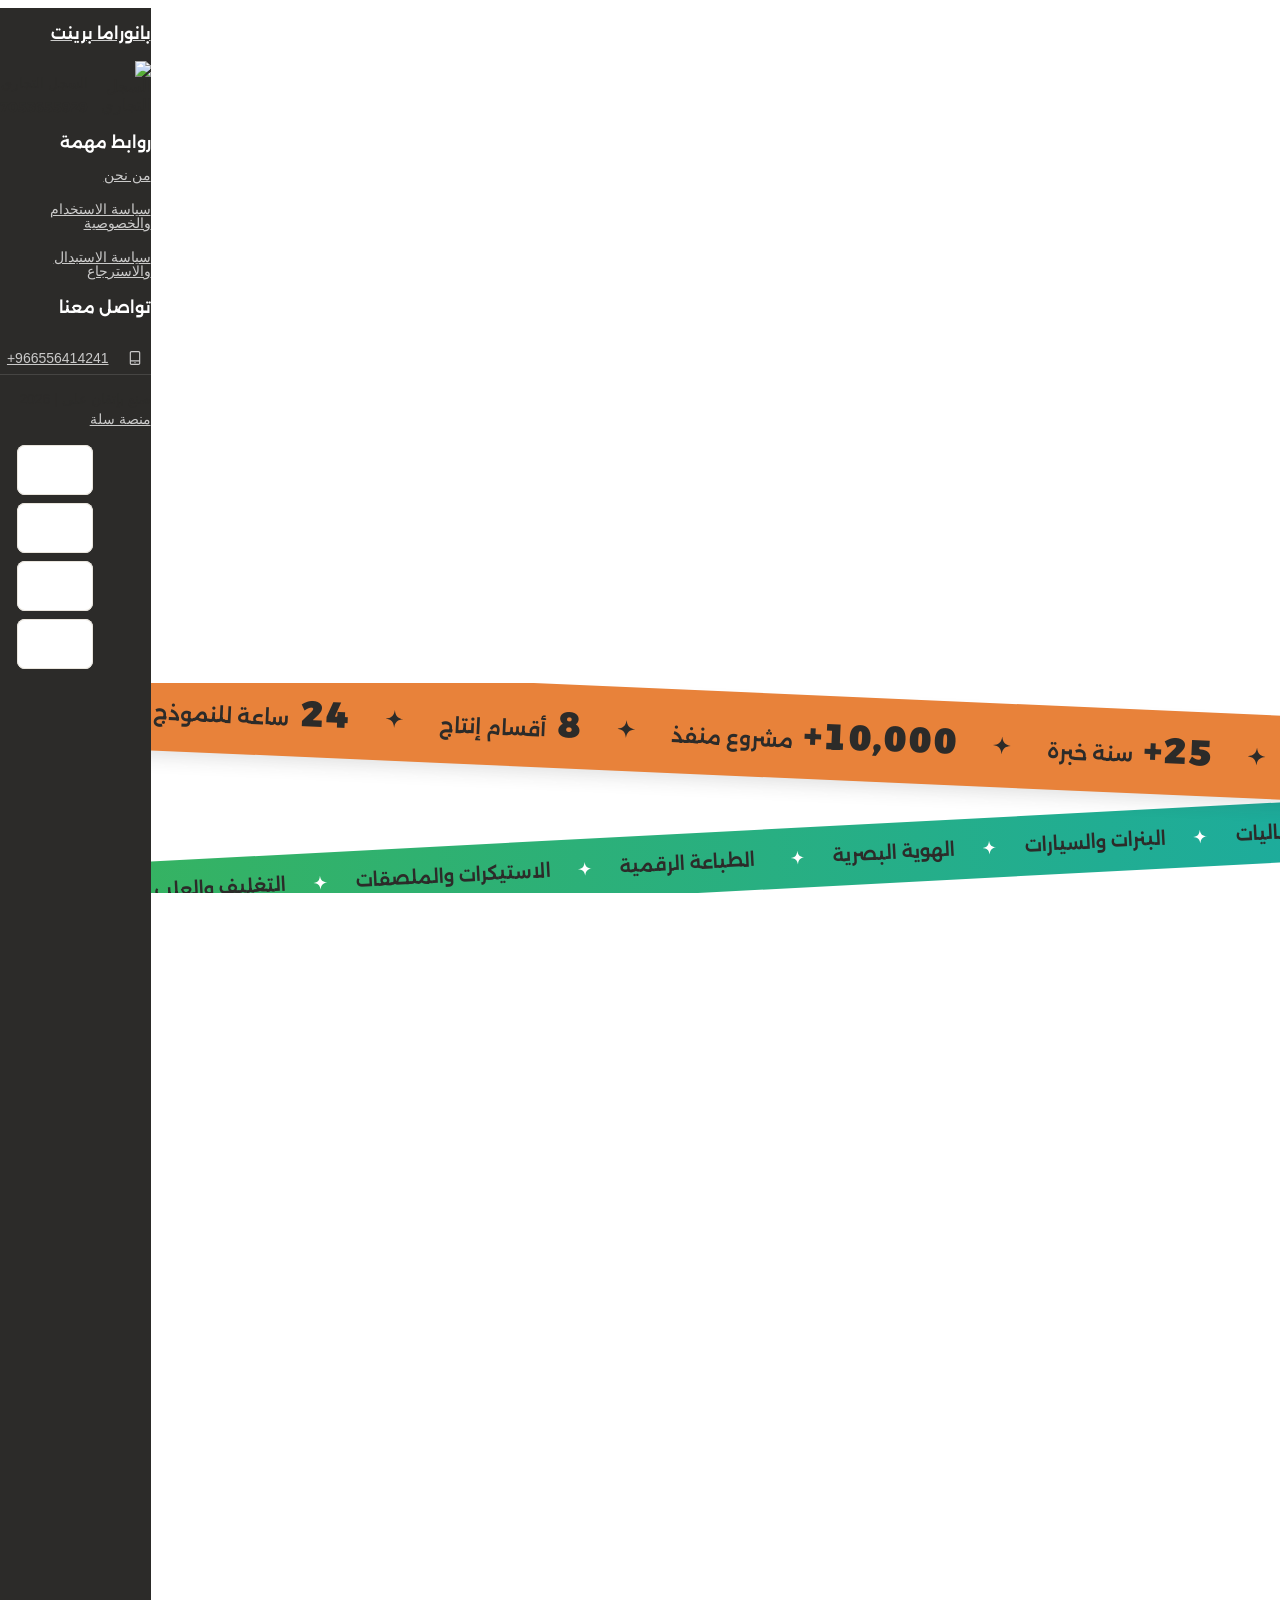
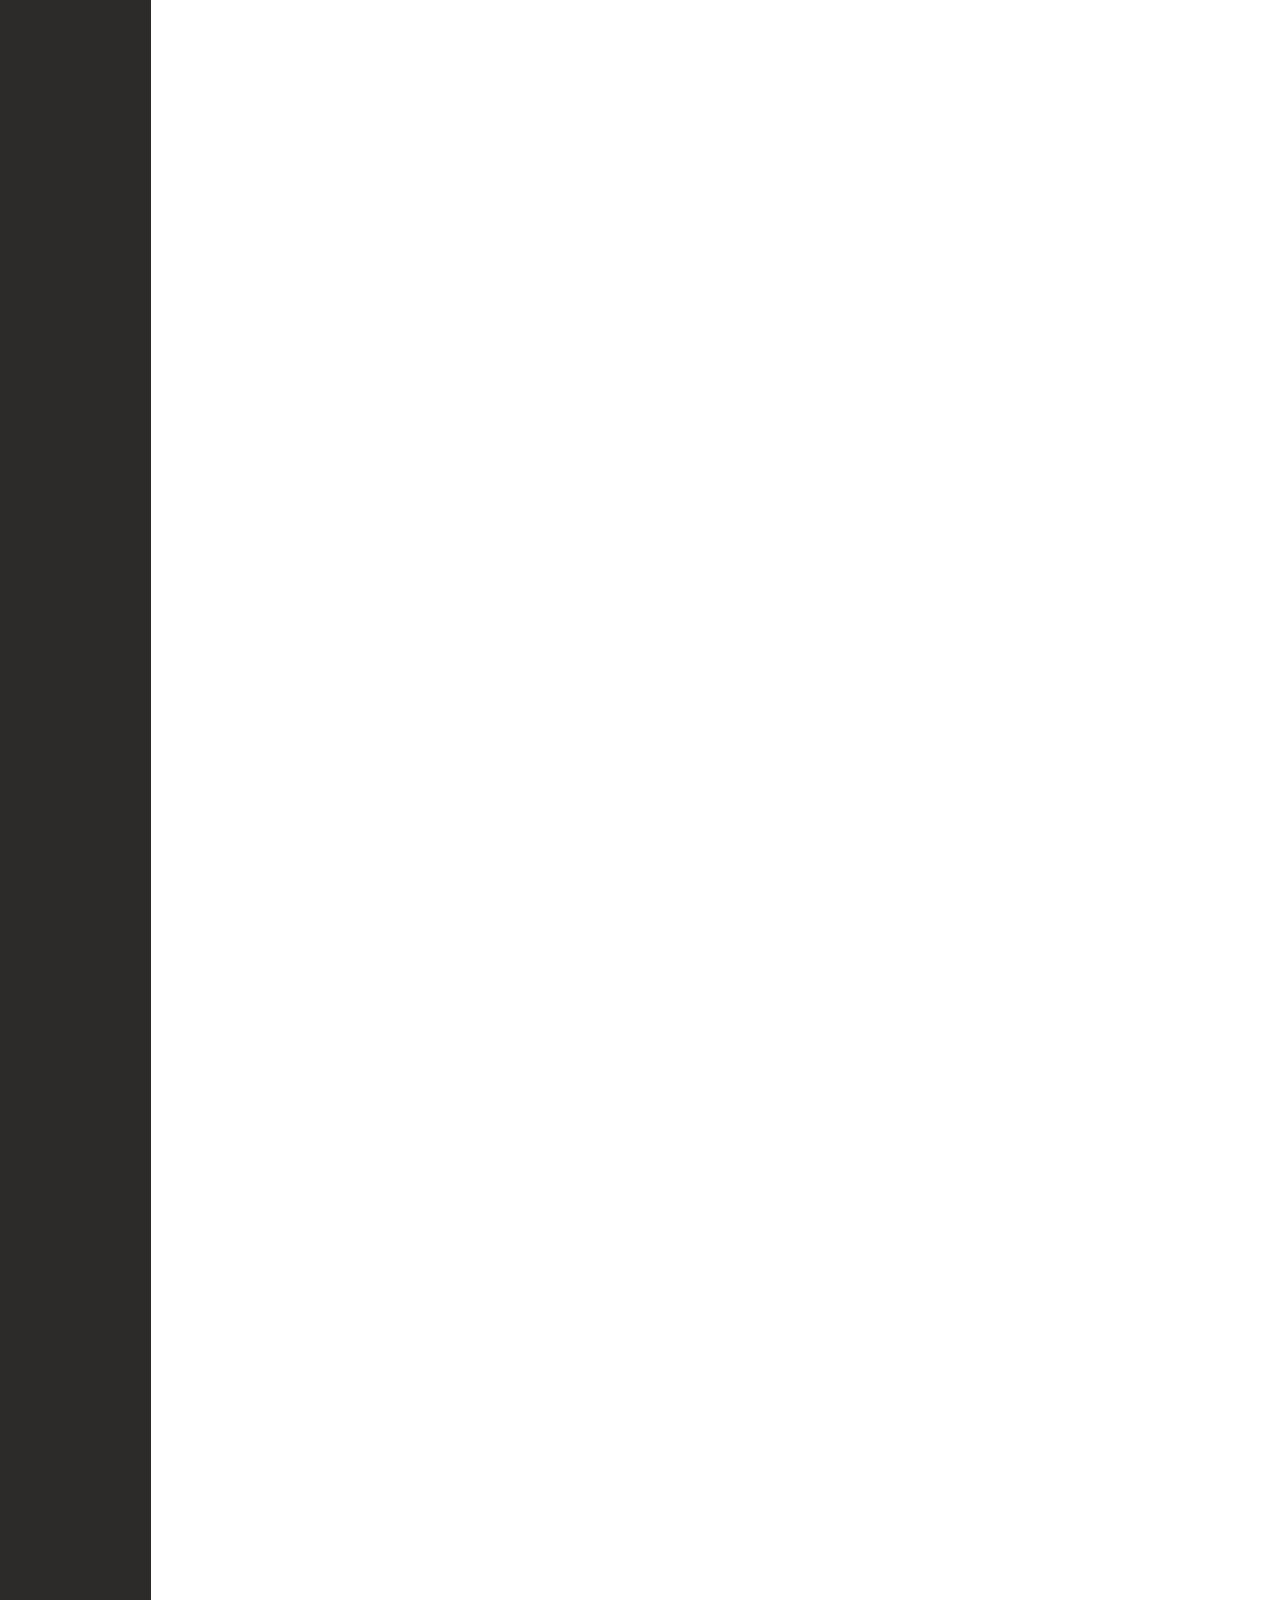
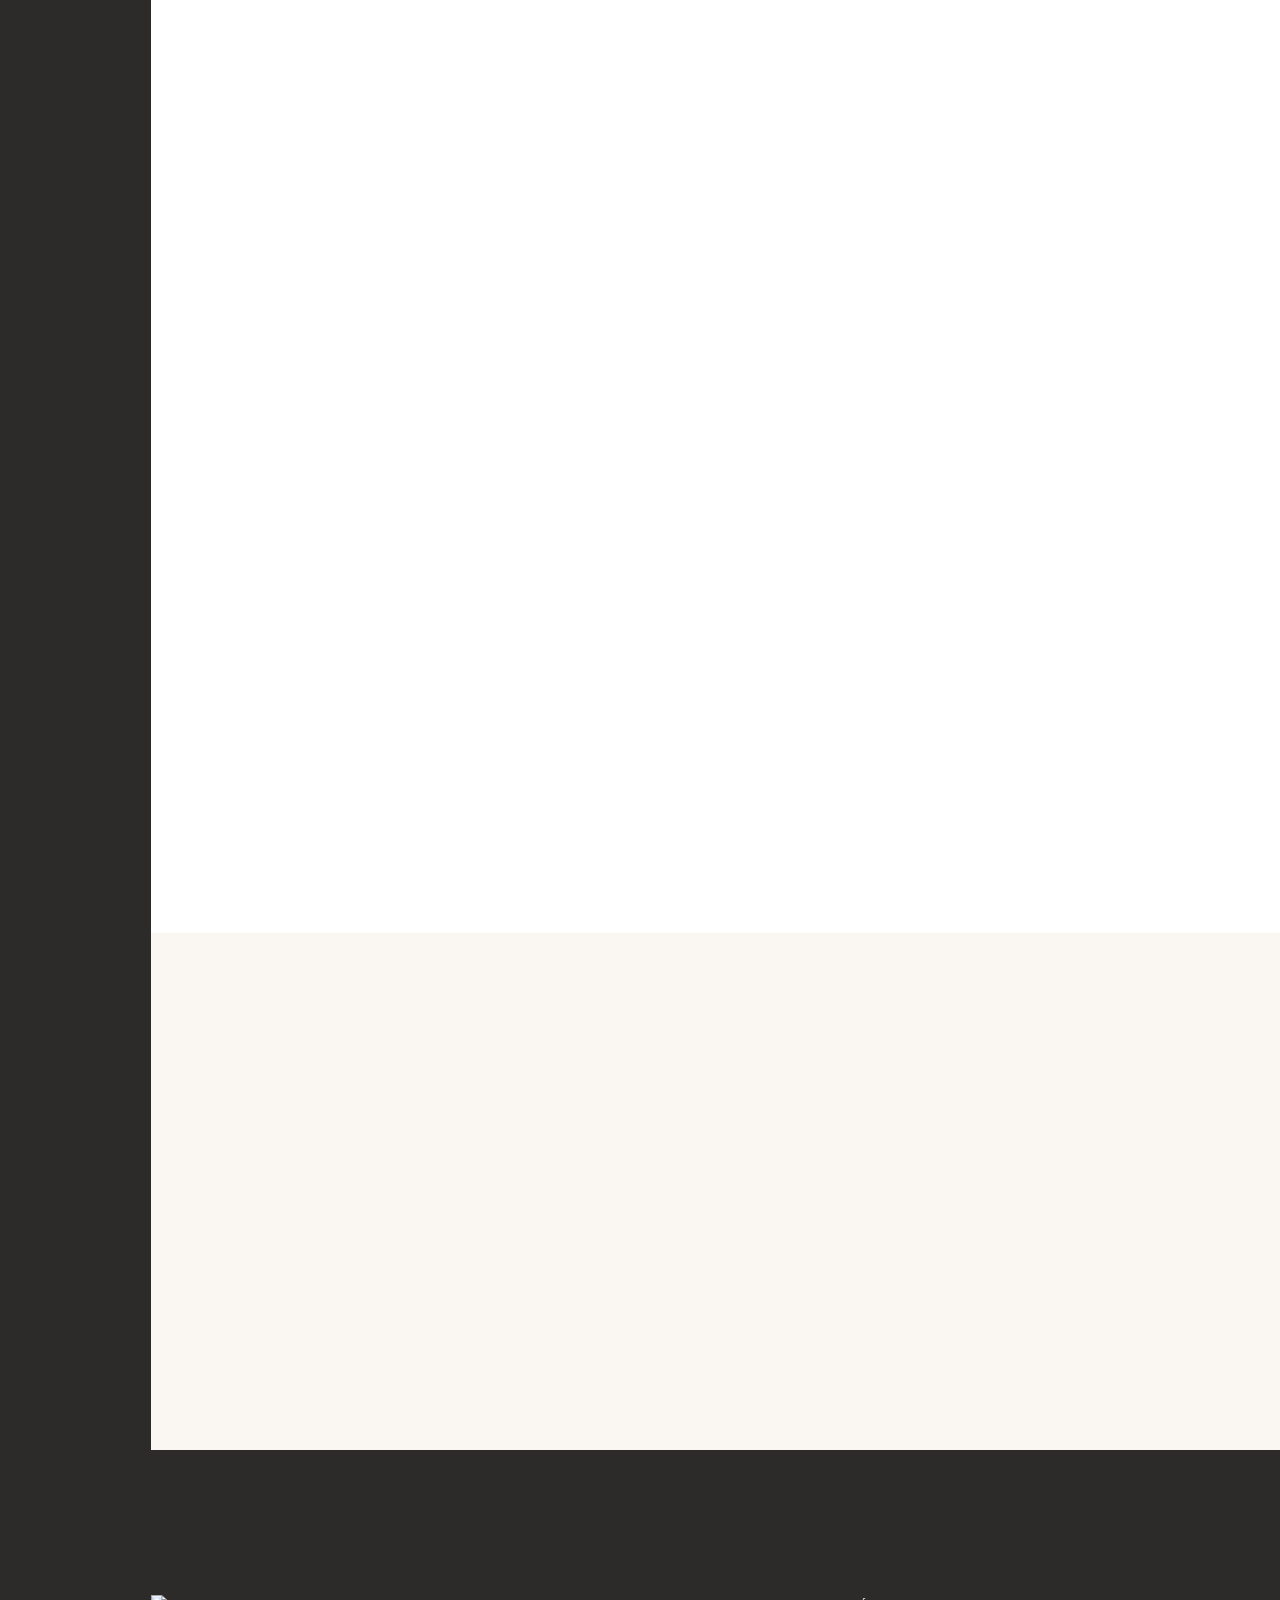
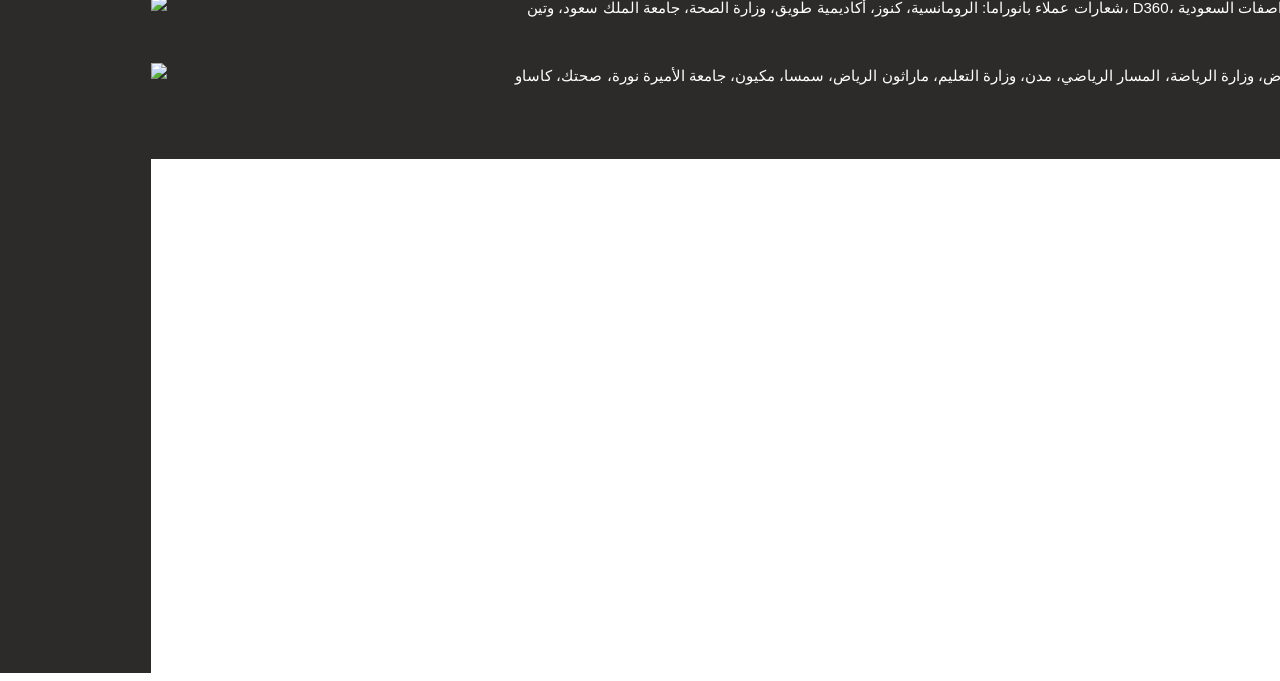
==== commit f55202c2: "إصلاح خروج أيقونات الهيدر على شاشات 1280 وتحسين قسم التقييمات Co-Authored-By: Claude Opus 5.5 <norep" ====
--- a/salla-preview/index.html
+++ b/salla-preview/index.html
@@ -27,7 +27,7 @@
 <meta name="msapplication-TileColor" content="#ffffff">
 <meta name="msapplication-TileImage" content="https://cdn.files.salla.network/theme/83857801/79ee63da-ec53-4b02-95d0-8f8ddfeb0690-original.webp">
 
-<meta name="_token" content="HtHfatBWLRjh9ybo21HUegxEDYax0jNVdwIJY44j">
+<meta name="_token" content="YjTGSVkaWq1RcsiRgneahZlCz6mhfCNjBeOT3FdJ">
 
 
 <style>
@@ -60,7 +60,7 @@
 <meta name="twitter:card" content="summary_large_image">
 <meta name="twitter:title" content="بانوراما برينت للدعاية والإعلان | طباعة واستيكرات وهدايا ترويجية">
 <meta name="twitter:url" content="https://salla.sa/panoramaprint">
-        <style id="twilight-base-css">.s-products-list-placeholder {display: flex;flex-direction: column;align-items: center;justify-content: center;padding-top: 2.5rem;padding-bottom: 5rem;--tw-text-opacity: 1;color: rgb(156 163 175 / var(--tw-text-opacity, 1));}.s-products-list-placeholder p {padding-top: 0.5rem;text-align: center;--tw-text-opacity: 1;color: rgb(156 163 175 / var(--tw-text-opacity, 1));}.s-products-list-placeholder span {margin-bottom: 1rem;display: flex;height: 8rem;width: 8rem;align-items: center;justify-content: center;border-radius: 9999px;--tw-bg-opacity: 1;background-color: rgb(243 244 246 / var(--tw-bg-opacity, 1));font-size: 3rem;line-height: 1;--tw-text-opacity: 1;color: rgb(209 213 219 / var(--tw-text-opacity, 1));}.s-products-list-placeholder span svg {margin-left: auto;margin-right: auto;height: 4rem;width: 4rem;fill: #d1d5db;text-align: center;}.s-loyalty-placeholder {display: flex;align-items: center;justify-content: center;}.s-button-btn {position: relative;display: inline-flex;flex: 1 1 0%;user-select: none;flex-direction: row-reverse;align-items: center;justify-content: center;white-space: nowrap;border-radius: var(--s-radius, 0.25rem);border-style: solid;padding-left: 1.5rem;padding-right: 1.5rem;padding-bottom: 0.625rem;padding-top: 0.5rem;font-size: 0.875rem;line-height: 1.25rem;font-weight: 700;transition-property: color, background-color, border-color, text-decoration-color, fill, stroke, opacity, box-shadow, transform, filter, backdrop-filter;transition-timing-function: cubic-bezier(0.4, 0, 0.2, 1);transition-duration: 300ms;}.s-button-btn:hover {opacity: 0.8;}.s-button-primary {border-width: 1px;border-color: var(--color-primary);background-color: var(--color-primary);color: var(--color-primary-reverse);}.s-button-primary:hover {background-color: var(--color-primary-dark);}.s-button-text {pointer-events: none;align-items: center;overflow: hidden;text-overflow: ellipsis;white-space: nowrap;transition-property: opacity;transition-timing-function: cubic-bezier(0.4, 0, 0.2, 1);transition-duration: 300ms;}.s-button-loader {margin-left: 0.5rem;margin-right: 0.5rem;display: flex;align-items: center;justify-content: center;transition-property: color, background-color, border-color, text-decoration-color, fill, stroke, opacity, box-shadow, transform, filter, backdrop-filter;transition-timing-function: cubic-bezier(0.4, 0, 0.2, 1);transition-duration: 150ms;}.s-button-loader::before {display: inline-block;height: 1rem;content: var(--tw-content);width: 1rem;}@keyframes spin {to {content: var(--tw-content);transform: rotate(360deg);}}.s-button-loader::before {animation: spin 1s linear infinite;border-radius: 9999px;border-width: 2px;border-style: solid;border-top-color: var(--color-primary);border-left-color: var(--color-primary);border-bottom-color: rgb(243 244 246 / var(--tw-border-opacity, 1));--tw-border-opacity: 1;border-right-color: rgb(243 244 246 / var(--tw-border-opacity, 1));--tw-content: '';content: var(--tw-content);}.s-button-wrap {pointer-events: none;}.s-button-wrap svg {height: 1.25rem;width: 1.25rem;fill: currentColor;}.s-button-loader-center .s-button-loader {position: absolute;top: 50%;left: 50%;margin: 0px !important;--tw-translate-y: -50%;--tw-translate-x: -50%;transform: translate(var(--tw-translate-x), var(--tw-translate-y)) rotate(var(--tw-rotate)) skewX(var(--tw-skew-x)) skewY(var(--tw-skew-y)) scaleX(var(--tw-scale-x)) scaleY(var(--tw-scale-y));}.s-button-element:not(:disabled):not([loading]) {pointer-events: auto;}.s-button-wide {width: 100%;}.s-comments-item-like-btn {margin-top: 0.5rem;}.s-comments-item-like-btn .s-button-text {display: flex;flex-direction: row-reverse;gap: 0.5rem;}.s-comments-item-like-btn span svg {height: 0.75rem;width: 0.75rem;}.s-hidden {display: none;}.s-has-error {--tw-border-opacity: 1;border-color: rgb(248 113 113 / var(--tw-border-opacity, 1));}.s-has-error:focus {--tw-border-opacity: 1;border-color: rgb(239 68 68 / var(--tw-border-opacity, 1));}.rounded-icon {display: flex;height: 4rem;width: 4rem;align-items: center;justify-content: center;border-radius: 9999px;font-size: 1.875rem;line-height: 2.25rem;}.form-input {height: 2.5rem;width: 100%;border-radius: 0.375rem;--tw-border-opacity: 1;border-color: rgb(229 231 235 / var(--tw-border-opacity, 1));transition-property: color, background-color, border-color, text-decoration-color, fill, stroke;transition-timing-function: cubic-bezier(0.4, 0, 0.2, 1);transition-duration: 300ms;}.form-input:focus {border-color: var(--color-primary);--tw-ring-color: transparent;}.form-input:is(.dark *) {--tw-border-opacity: 1;border-color: rgb(75 85 99 / var(--tw-border-opacity, 1));--tw-bg-opacity: 1;background-color: rgb(75 85 99 / var(--tw-bg-opacity, 1));}.form-input:focus:is(.dark *) {border-color: var(--color-primary);}@media (min-width: 640px) {.form-input {font-size: 0.875rem;line-height: 1.25rem;}}.btn {display: inline-flex;flex: 1 1 0%;align-items: center;justify-content: center;white-space: nowrap;border-radius: 0.375rem;padding-left: 1.5rem;padding-right: 1.5rem;padding-bottom: 0.625rem;padding-top: 0.5rem;font-size: 0.875rem;line-height: 1.25rem;font-weight: 700;transition-property: color, background-color, border-color, text-decoration-color, fill, stroke, opacity, box-shadow, transform, filter, backdrop-filter;transition-timing-function: cubic-bezier(0.4, 0, 0.2, 1);transition-duration: 300ms;}.btn:hover {opacity: 0.8;}.btn-primary {border-width: 1px;border-color: var(--color-primary);background-color: var(--color-primary);color: var(--color-primary-reverse);}.btn-danger {--tw-bg-opacity: 1;background-color: rgb(248 113 113 / var(--tw-bg-opacity, 1));--tw-text-opacity: 1;color: rgb(255 255 255 / var(--tw-text-opacity, 1));}.btn-danger:hover {opacity: 0.8;}.btn-outline {border-width: 1px;--tw-border-opacity: 1;border-color: rgb(229 231 235 / var(--tw-border-opacity, 1));--tw-bg-opacity: 1;background-color: rgb(255 255 255 / var(--tw-bg-opacity, 1));--tw-text-opacity: 1;color: rgb(156 163 175 / var(--tw-text-opacity, 1));--tw-shadow: 0 1px 2px 0 rgb(0 0 0 / 0.05);--tw-shadow-colored: 0 1px 2px 0 var(--tw-shadow-color);box-shadow: var(--tw-ring-offset-shadow, 0 0 #0000), var(--tw-ring-shadow, 0 0 #0000), var(--tw-shadow);}.btn-outline:hover {--tw-text-opacity: 1;color: rgb(75 85 99 / var(--tw-text-opacity, 1));}.btn-outline-primary {border-width: 1px;border-color: var(--color-primary);color: var(--color-primary);}.btn-outline-primary:hover {background-color: var(--color-primary);color: var(--color-primary-reverse);}.form-control {display: block;width: 100%;border-radius: var(--s-radius, 0.25rem);border-width: 1px;--tw-border-opacity: 1;border-color: rgb(209 213 219 / var(--tw-border-opacity, 1));--tw-bg-opacity: 1;background-color: rgb(255 255 255 / var(--tw-bg-opacity, 1));padding: 0.5rem;font-size: 0.875rem;line-height: 1.25rem;--tw-text-opacity: 1;color: rgb(17 24 39 / var(--tw-text-opacity, 1));}.form-control:focus {border-color: var(--color-primary);--tw-ring-offset-shadow: var(--tw-ring-inset) 0 0 0 var(--tw-ring-offset-width) var(--tw-ring-offset-color);--tw-ring-shadow: var(--tw-ring-inset) 0 0 0 calc(0px + var(--tw-ring-offset-width)) var(--tw-ring-color);box-shadow: var(--tw-ring-offset-shadow), var(--tw-ring-shadow), var(--tw-shadow, 0 0 #0000);}.form-label {margin-bottom: 0.25rem;display: block;font-size: 0.875rem;line-height: 1.25rem;font-weight: 500;--tw-text-opacity: 1;color: rgb(17 24 39 / var(--tw-text-opacity, 1));}.form-group {margin-top: 0.75rem;margin-bottom: 0.75rem;}.font-default {margin-top: 0.75rem;margin-bottom: 0.75rem;}.spinner-loader {border-right-color: var(--color-main) !important;}.spinner-loader.reverse {border-right-color: #9f7171 !important;background-color: #f98181;}.custom-checkbox {appearance: none;background-color: #fff;margin: 0;width: 18px;height: 18px;border-width: 1px;border-radius: 4px;display: grid;place-content: center;}.custom-checkbox:before {content: ;width: 10px;height: 10px;clip-path: polygon(14% 44%, 0 65%, 50% 100%, 100% 16%, 80% 0%, 43% 62%);transform: scale(0);transform-origin: bottom left;transition: 120ms transform ease-in-out;box-shadow: inset 1em 1em #444;background-color: #444;}.custom-checkbox:checked:before {transform: scale(1);}.font-default {font-family: var(--font-main), -apple-system, BlinkMacSystemFont;}.has-error .s-form-label {color: #ff443a;}.has-error .s-form-control, .has-error .s-tel-input-control, .has-error .s-datetime-picker-input {border-color: #ff443a;color: #ff443a;}.styled-scrollbar::-webkit-scrollbar {width: 5px;}.styled-scrollbar::-webkit-scrollbar-track {background-color: #eee;}.styled-scrollbar::-webkit-scrollbar-thumb {background-color: var(--color-primary);border-radius: 10px;-webkit-border-radius: 10px;-moz-border-radius: 10px;-ms-border-radius: 10px;-o-border-radius: 10px;}.toggle-checkbox {cursor: pointer;display: inline-block;}.toggle-checkbox .s-toggle-input {position: absolute;visibility: hidden;}.toggle-checkbox .s-toggle-label {margin-left: 5px;position: relative;top: 2px;}.toggle-checkbox .s-toggle-switcher {display: inline-block;background: #ccc;border-radius: 16px;width: 40px;height: 25px;position: relative;vertical-align: middle;transition: background 0.25s;}.toggle-checkbox .s-toggle-switcher:before,.toggle-checkbox .s-toggle-switcher:after {content: "";}.toggle-checkbox .s-toggle-switcher:before {display: block;background: #fff;border-radius: 50%;box-shadow: 0 0 0 1px rgba(0,0,0,0.25);width: 20px;height: 21px;position: absolute;top: 2.2px;left: 1px;transition: left 0.25s;}.toggle-checkbox .s-toggle-input:checked + div {background: #30D158;}.toggle-checkbox .s-toggle-input:checked + div:before {left: 18px;}.s-has-error {--tw-border-opacity: 1 !important;border-color: rgb(239 68 68 / var(--tw-border-opacity, 1)) !important;--tw-text-opacity: 1 !important;color: rgb(239 68 68 / var(--tw-text-opacity, 1)) !important;}.s-ltr {direction: ltr;}.s-input {appearance: none;height: 2.5rem;width: 100%;border-radius: 0.375rem;--tw-border-opacity: 1;border-color: rgb(229 231 235 / var(--tw-border-opacity, 1));transition-property: color, background-color, border-color, text-decoration-color, fill, stroke;transition-timing-function: cubic-bezier(0.4, 0, 0.2, 1);transition-duration: 300ms;}.s-input:focus {border-color: var(--color-primary);--tw-ring-color: transparent;}.s-input:is(.dark *) {--tw-border-opacity: 1;border-color: rgb(75 85 99 / var(--tw-border-opacity, 1));--tw-bg-opacity: 1;background-color: rgb(75 85 99 / var(--tw-bg-opacity, 1));}.s-input:focus:is(.dark *) {border-color: var(--color-primary);}@media (min-width: 640px) {.s-input {font-size: 0.875rem;line-height: 1.25rem;}}.s-hidden {display: none;}.s-block {display: block;}.s-form-control {display: block;width: 100%;border-radius: var(--s-radius, 0.25rem);border-width: 1px;--tw-border-opacity: 1;border-color: rgb(209 213 219 / var(--tw-border-opacity, 1));--tw-bg-opacity: 1;background-color: rgb(255 255 255 / var(--tw-bg-opacity, 1));padding: 0.5rem;font-size: 0.875rem;line-height: 1.25rem;--tw-text-opacity: 1;color: rgb(17 24 39 / var(--tw-text-opacity, 1));}.s-form-control:focus {border-color: var(--color-primary);--tw-ring-offset-shadow: var(--tw-ring-inset) 0 0 0 var(--tw-ring-offset-width) var(--tw-ring-offset-color);--tw-ring-shadow: var(--tw-ring-inset) 0 0 0 calc(0px + var(--tw-ring-offset-width)) var(--tw-ring-color);box-shadow: var(--tw-ring-offset-shadow), var(--tw-ring-shadow), var(--tw-shadow, 0 0 #0000);}.s-form-label {margin-bottom: 0.25rem;display: block;font-size: 0.875rem;line-height: 1.25rem;font-weight: 500;--tw-text-opacity: 1;color: rgb(17 24 39 / var(--tw-text-opacity, 1));}.s-form-group {margin-top: 0.75rem;margin-bottom: 0.75rem;}.s-checkbox {cursor: pointer;--tw-border-opacity: 1;border-color: rgb(209 213 219 / var(--tw-border-opacity, 1));appearance: none;background-color: #fff;margin: 0;width: 18px;height: 18px;border-width: 1px;border-radius: 4px;display: grid;place-content: center;}.s-checkbox:before {content: ;width: 10px;height: 10px;clip-path: polygon(14% 44%, 0 65%, 50% 100%, 100% 16%, 80% 0%, 43% 62%);transform: scale(0);transform-origin: bottom left;transition: 120ms transform ease-in-out;box-shadow: inset 1em 1em #444;background-color: #444;}.s-checkbox:checked:before {transform: scale(1);}.s-checkbox::before {--tw-content: '';content: var(--tw-content);}.s-font-default {margin-top: 0.75rem;margin-bottom: 0.75rem;font-family: var(--font-main), -apple-system, BlinkMacSystemFont;}.s-form-has-error .s-form-label {color: #ff443a;}.s-form-has-error .s-form-control,.s-form-has-error .s-tel-input-control,.s-form-has-error .s-datetime-picker-input {border-color: #ff443a;color: #ff443a;}.text-danger {--tw-text-opacity: 1;color: rgb(239 68 68 / var(--tw-text-opacity, 1));}.s-scrollbar::-webkit-scrollbar {width: 5px;}.s-scrollbar::-webkit-scrollbar-track {background-color: #eee;}.s-scrollbar::-webkit-scrollbar-thumb {background-color: var(--color-primary);border-radius: 10px;-webkit-border-radius: 10px;-moz-border-radius: 10px;-ms-border-radius: 10px;-o-border-radius: 10px;}.s-toggle {cursor: pointer;display: inline-block;}.s-toggle .s-toggle-input {position: absolute;visibility: hidden;}.s-toggle .s-toggle-label {margin-left: 5px;position: relative;top: 2px;}.s-toggle .s-toggle-switcher {display: inline-block;background: #ccc;border-radius: 16px;width: 40px;height: 25px;position: relative;vertical-align: middle;transition: background 0.25s;}.s-toggle .s-toggle-switcher:before,.s-toggle .s-toggle-switcher:after {content: "";}.s-toggle .s-toggle-switcher:before {display: block;background: #fff;border-radius: 50%;box-shadow: 0 0 0 1px rgba(0,0,0,0.25);width: 20px;height: 21px;position: absolute;top: 2.2px;left: 1px;transition: left 0.25s;}.s-toggle .s-toggle-input:checked + div {background: #30D158;}.s-toggle .s-toggle-input:checked + div:before {left: 18px;}</style><style>/*!twlt*/:host{display:block}.visible{visibility:visible}.static{position:static}.hidden{display:none}.filter{filter:var(--tw-blur) var(--tw-brightness) var(--tw-contrast) var(--tw-grayscale) var(--tw-hue-rotate) var(--tw-invert) var(--tw-saturate) var(--tw-sepia) var(--tw-drop-shadow)}.s-payments-list{display:flex;flex-wrap:wrap;align-items:stretch;justify-content:center;gap:0.5rem}.s-payments-list:where([dir="rtl"],[dir="rtl"] *)>:not([hidden])~:not([hidden]){--tw-space-x-reverse:1}.s-payments-list-item{display:flex;height:2rem;width:3rem;align-items:center;justify-content:center;border-radius:var(--s-radius, 0.25rem);--tw-bg-opacity:1;background-color:rgb(255 255 255 / var(--tw-bg-opacity, 1));padding:0.25rem}.s-payments-list-item img{max-height:100%;object-fit:contain}.s-payments-sbc-image{height:1.5rem;border-radius:0.125rem;transition-property:opacity;transition-timing-function:cubic-bezier(0.4, 0, 0.2, 1);transition-duration:150ms}.s-payments-sbc-image:hover{opacity:0.8}</style><style>/*!twlt*/iframe{-moz-transition:height 0.3s;-ms-transition:height 0.3s;-o-transition:height 0.3s;-webkit-transition:height 0.3s;transition:height 0.3s;width:100%}.visible{visibility:visible}.inline{display:inline}.filter{filter:var(--tw-blur) var(--tw-brightness) var(--tw-contrast) var(--tw-grayscale) var(--tw-hue-rotate) var(--tw-invert) var(--tw-saturate) var(--tw-sepia) var(--tw-drop-shadow)}</style><style>/*!twlt*/.s-trust-badges-image{width:55px;height:55px;flex-shrink:0}.s-trust-badges-wrapper{display:flex;align-items:center}.s-trust-badges-wrapper>:not([hidden])~:not([hidden]){--tw-space-x-reverse:0;margin-right:calc(0.5rem * var(--tw-space-x-reverse));margin-left:calc(0.5rem * calc(1 - var(--tw-space-x-reverse)))}.s-trust-badges-wrapper:where([dir="rtl"],[dir="rtl"] *)>:not([hidden])~:not([hidden]){--tw-space-x-reverse:1}.s-trust-badges-label{margin-bottom:0.25rem;font-size:0.875rem;line-height:1.25rem}.s-trust-badges-number{font-size:0.875rem;line-height:1.25rem}</style><style>/*!twlt*/.s-offer-modal-type-products .s-modal-body{min-height:690px;position:relative}.visible{visibility:visible}.table{display:table}.outline{outline-style:solid}.s-loyalty-placeholder{display:flex;align-items:center;justify-content:center}.btn{display:inline-flex;flex:1 1 0%;align-items:center;justify-content:center;white-space:nowrap;border-radius:0.375rem;padding-left:1.5rem;padding-right:1.5rem;padding-bottom:0.625rem;padding-top:0.5rem;font-size:0.875rem;line-height:1.25rem;font-weight:700;transition-property:color, background-color, border-color, text-decoration-color, fill, stroke, opacity, box-shadow, transform, filter, backdrop-filter;transition-timing-function:cubic-bezier(0.4, 0, 0.2, 1);transition-duration:300ms}.btn:hover{opacity:0.8}.s-modal-header{flex-direction:column}.s-offer-modal-body{display:flex;overflow-x:auto;margin-left:-32px;margin-right:-32px;padding-left:32px;padding-right:32px;gap:24px;padding-bottom:32px;-webkit-overflow-scrolling:touch}.s-offer-modal-body::-webkit-scrollbar{display:none}.s-offer-modal-badge{margin-bottom:0.625rem;display:inline-flex;align-items:center;justify-content:center;border-radius:1.5rem;--tw-bg-opacity:1;background-color:rgb(243 244 246 / var(--tw-bg-opacity, 1));padding-top:0.625rem;padding-bottom:0.625rem;padding-left:1rem;padding-right:1rem;font-size:0.875rem;line-height:1.25rem;--tw-text-opacity:1;color:rgb(107 114 128 / var(--tw-text-opacity, 1))}.s-offer-modal-badge:where([dir="ltr"],[dir="ltr"] *){margin-left:0.625rem}.s-offer-modal-badge:where([dir="rtl"],[dir="rtl"] *){margin-left:0.625rem}.s-offer-modal-badge-icon:where([dir="ltr"],[dir="ltr"] *){margin-left:0.375rem}.s-offer-modal-badge-icon:where([dir="rtl"],[dir="rtl"] *){margin-left:0.375rem}.s-offer-modal-badge-icon svg{margin-bottom:1rem;display:inline-block;height:1.5rem;width:1.5rem;fill:var(--color-primary)}.s-offer-modal-badge-text{font-size:0.875rem;line-height:1.25rem;font-weight:700}.s-offer-modal-cat-item.swiper-slide{margin-top:1rem;margin-bottom:1rem;display:flex;height:9rem;max-width:180px;flex-direction:column;align-items:center;justify-content:center;border-radius:0.375rem;border-width:1px;--tw-border-opacity:1;border-color:rgb(243 244 246 / var(--tw-border-opacity, 1));--tw-bg-opacity:1;background-color:rgb(255 255 255 / var(--tw-bg-opacity, 1));padding:0.75rem;text-align:center;--tw-text-opacity:1;color:rgb(156 163 175 / var(--tw-text-opacity, 1));transition-property:color, background-color, border-color, text-decoration-color, fill, stroke, opacity, box-shadow, transform, filter, backdrop-filter;transition-timing-function:cubic-bezier(0.4, 0, 0.2, 1);transition-duration:500ms}.s-offer-modal-cat-item.swiper-slide:hover{--tw-text-opacity:1;color:rgb(107 114 128 / var(--tw-text-opacity, 1));--tw-shadow:0 4px 6px -1px rgb(0 0 0 / 0.1), 0 2px 4px -2px rgb(0 0 0 / 0.1);--tw-shadow-colored:0 4px 6px -1px var(--tw-shadow-color), 0 2px 4px -2px var(--tw-shadow-color);box-shadow:var(--tw-ring-offset-shadow, 0 0 #0000), var(--tw-ring-shadow, 0 0 #0000), var(--tw-shadow)}.s-offer-modal-brand-item.swiper-slide{margin-top:1rem;margin-bottom:1rem;display:flex;height:9rem;max-width:180px;flex-direction:column;align-items:center;justify-content:center;border-radius:0.375rem;border-width:1px;--tw-border-opacity:1;border-color:rgb(243 244 246 / var(--tw-border-opacity, 1));--tw-bg-opacity:1;background-color:rgb(255 255 255 / var(--tw-bg-opacity, 1));padding:0.75rem;text-align:center;--tw-text-opacity:1;color:rgb(156 163 175 / var(--tw-text-opacity, 1));transition-property:color, background-color, border-color, text-decoration-color, fill, stroke, opacity, box-shadow, transform, filter, backdrop-filter;transition-timing-function:cubic-bezier(0.4, 0, 0.2, 1);transition-duration:500ms}.s-offer-modal-brand-item.swiper-slide:hover{--tw-text-opacity:1;color:rgb(107 114 128 / var(--tw-text-opacity, 1));--tw-shadow:0 4px 6px -1px rgb(0 0 0 / 0.1), 0 2px 4px -2px rgb(0 0 0 / 0.1);--tw-shadow-colored:0 4px 6px -1px var(--tw-shadow-color), 0 2px 4px -2px var(--tw-shadow-color);box-shadow:var(--tw-ring-offset-shadow, 0 0 #0000), var(--tw-ring-shadow, 0 0 #0000), var(--tw-shadow)}.s-offer-modal-brand-logo{margin-bottom:0.75rem;height:4rem;width:4rem;object-fit:contain}.s-offer-modal-brand-logo img{height:100%;width:100%;object-fit:contain}.s-offer-modal-tag-item.swiper-slide{margin-top:1rem;margin-bottom:1rem;display:flex;height:9rem;max-width:180px;flex-direction:column;align-items:center;justify-content:center;border-radius:0.375rem;border-width:1px;--tw-border-opacity:1;border-color:rgb(243 244 246 / var(--tw-border-opacity, 1));--tw-bg-opacity:1;background-color:rgb(255 255 255 / var(--tw-bg-opacity, 1));padding:0.75rem;text-align:center;--tw-text-opacity:1;color:rgb(156 163 175 / var(--tw-text-opacity, 1));transition-property:color, background-color, border-color, text-decoration-color, fill, stroke, opacity, box-shadow, transform, filter, backdrop-filter;transition-timing-function:cubic-bezier(0.4, 0, 0.2, 1);transition-duration:500ms}.s-offer-modal-tag-item.swiper-slide:hover{--tw-text-opacity:1;color:rgb(107 114 128 / var(--tw-text-opacity, 1));--tw-shadow:0 4px 6px -1px rgb(0 0 0 / 0.1), 0 2px 4px -2px rgb(0 0 0 / 0.1);--tw-shadow-colored:0 4px 6px -1px var(--tw-shadow-color), 0 2px 4px -2px var(--tw-shadow-color);box-shadow:var(--tw-ring-offset-shadow, 0 0 #0000), var(--tw-ring-shadow, 0 0 #0000), var(--tw-shadow)}.s-offer-modal-product.swiper-slide{display:flex;width:70%;flex-shrink:0;flex-grow:1;flex-direction:column}@media (min-width: 640px){.s-offer-modal-product.swiper-slide{width:40%}}@media (min-width: 1024px){.s-offer-modal-product.swiper-slide{width:28%}}.s-offer-modal-product-image-wrap{position:relative;margin-bottom:1rem;display:block;height:8rem;overflow:hidden;border-radius:0.375rem;--tw-bg-opacity:1;background-color:rgb(249 250 251 / var(--tw-bg-opacity, 1))}.s-offer-modal-product-image{height:100%;width:100%;object-fit:cover}.s-offer-modal-not-available{--tw-grayscale:grayscale(100%);filter:var(--tw-blur) var(--tw-brightness) var(--tw-contrast) var(--tw-grayscale) var(--tw-hue-rotate) var(--tw-invert) var(--tw-saturate) var(--tw-sepia) var(--tw-drop-shadow)}.s-offer-modal-product-info{margin-bottom:1rem}.s-offer-modal-product-name{margin-bottom:0.375rem;display:inline-block;width:11rem;overflow:hidden;text-overflow:ellipsis;white-space:nowrap;font-size:1rem;line-height:1.5rem;--tw-text-opacity:1;color:rgb(31 41 55 / var(--tw-text-opacity, 1));transition-property:color, background-color, border-color, text-decoration-color, fill, stroke;transition-timing-function:cubic-bezier(0.4, 0, 0.2, 1);transition-duration:150ms}.s-offer-modal-product-name:hover{color:var(--color-primary)}.s-offer-modal-product-price{margin-bottom:1.25rem;display:flex;width:100%;align-items:center;font-size:0.875rem;line-height:1.25rem;font-weight:700}@media (min-width: 768px){.s-offer-modal-product-price{margin-bottom:0px}}@media (min-width: 640px){.s-offer-modal-product-price:where([dir="ltr"],[dir="ltr"] *){margin-left:0.5rem}.s-offer-modal-product-price:where([dir="rtl"],[dir="rtl"] *){margin-right:0.5rem}}.s-offer-modal-product-sale-price{--tw-text-opacity:1;color:rgb(239 68 68 / var(--tw-text-opacity, 1))}.s-offer-modal-product-old-price{margin-left:0.25rem;margin-right:0.25rem;font-size:0.75rem;line-height:1rem;--tw-text-opacity:1;color:rgb(156 163 175 / var(--tw-text-opacity, 1));text-decoration-line:line-through}.s-offer-modal-btn-wrap{margin-top:auto}.s-offer-modal-header-icon{display:inline-flex;height:4rem;width:4rem;flex-shrink:0;align-items:center;justify-content:center;border-radius:9999px;border-width:1px;border-style:solid;--tw-border-opacity:1;border-color:rgb(229 231 235 / var(--tw-border-opacity, 1))}@media (min-width: 640px){.s-offer-modal-header-icon{margin-left:auto;margin-right:auto;margin-bottom:1rem;height:5rem;width:5rem}}.s-offer-modal-header-icon:where([dir="ltr"],[dir="ltr"] *){margin-right:0.5rem}@media (min-width: 640px){.s-offer-modal-header-icon:where([dir="ltr"],[dir="ltr"] *){margin-right:0px}}.s-offer-modal-header-icon:where([dir="rtl"],[dir="rtl"] *){margin-left:0.5rem}@media (min-width: 640px){.s-offer-modal-header-icon:where([dir="rtl"],[dir="rtl"] *){margin-left:0px}}.s-offer-modal-header-icon svg{height:1.75rem;width:1.75rem;flex-shrink:0;fill:#9ca3af}.s-offer-modal-footer{margin-top:1rem;display:flex;flex-direction:column;justify-content:space-between;font-size:0.875rem;line-height:1.25rem;--tw-text-opacity:1;color:rgb(156 163 175 / var(--tw-text-opacity, 1))}@media (min-width: 640px){.s-offer-modal-footer{margin-top:2rem;flex-direction:row}}.s-offer-modal-expiry{margin-bottom:1.25rem}@media (min-width: 768px){.s-offer-modal-expiry{margin-bottom:0px}}.s-offer-modal-remember-label{display:flex;cursor:pointer;font-size:0.875rem;line-height:1.25rem;font-weight:500;transition-property:color, background-color, border-color, text-decoration-color, fill, stroke;transition-timing-function:cubic-bezier(0.4, 0, 0.2, 1);transition-duration:150ms}.s-offer-modal-remember-label:hover{--tw-text-opacity:1;color:rgb(107 114 128 / var(--tw-text-opacity, 1))}@media (min-width: 640px){.s-offer-modal-remember-label:where([dir="ltr"],[dir="ltr"] *){margin-left:0.5rem}.s-offer-modal-remember-label:where([dir="rtl"],[dir="rtl"] *){margin-right:0.5rem}}.s-offer-modal-remember-input{height:1.5rem;width:1.5rem;border-radius:0.375rem;--tw-border-opacity:1;border-color:rgb(229 231 235 / var(--tw-border-opacity, 1));color:var(--color-primary)}.s-offer-modal-remember-input:focus{--tw-ring-color:transparent}.s-offer-modal-slider-centered .swiper-wrapper{justify-content:center}.s-offer-modal-slider-centered .s-offer-modal-slider-item{display:flex;max-width:28%;flex-shrink:0;flex-grow:1;flex-direction:column}.s-offer-modal-skeleton{display:flex;flex-direction:column;align-items:center;justify-content:center}.s-offer-modal-skeleton-items{margin-top:1.5rem;margin-bottom:1.5rem;display:flex;width:100%;align-items:center}.s-offer-modal-skeleton-item{position:relative;margin-right:1.25rem;width:33.333333%;cursor:unset !important;text-align:center}.s-offer-modal-skeleton-item:last-child{margin-right:0px}.s-offer-modal-skeleton-item:where([dir="rtl"],[dir="rtl"] *){margin-right:0px;margin-left:1.25rem}.s-offer-modal-skeleton-item:last-child:where([dir="rtl"],[dir="rtl"] *){margin-left:0px}.s-offer-modal-skeleton-header{width:100%}.s-offer-modal-skeleton-header salla-skeleton{margin-left:auto;margin-right:auto}.s-offer-modal-skeleton-header salla-skeleton:nth-child(1){margin-bottom:1.25rem}.s-offer-modal-skeleton-header salla-skeleton:nth-child(2){margin-bottom:0.75rem}.s-offer-modal-skeleton-header salla-skeleton:nth-child(3){margin-bottom:1.25rem}.s-offer-modal-skeleton-item-subtitle{display:flex;width:100%;align-items:center;justify-content:space-between}.s-offer-modal-skeleton-item-subtitle div svg{height:1rem;width:1rem;fill:currentColor;--tw-text-opacity:1;color:rgb(209 213 219 / var(--tw-text-opacity, 1))}.s-offer-modal-skeleton-item-title{margin-top:0.75rem;margin-bottom:0.75rem}.s-offer-modal-skeleton-footer{margin-top:1.5rem;display:flex;width:100%;align-items:center;justify-content:space-between}.s-offer-modal-discount-table{width:100%;border-width:1px;--tw-border-opacity:1;border-color:rgb(238 238 238 / var(--tw-border-opacity, 1))}.s-offer-modal-discount-table table{width:100%;text-align:left;font-size:0.875rem;line-height:1.25rem;--tw-text-opacity:1;color:rgb(119 119 119 / var(--tw-text-opacity, 1))}.s-offer-modal-discount-table tr{border-bottom-width:1px;--tw-border-opacity:1;border-color:rgb(238 238 238 / var(--tw-border-opacity, 1));--tw-bg-opacity:1;background-color:rgb(252 252 252 / var(--tw-bg-opacity, 1))}.s-offer-modal-discount-table tr:last-child{border-bottom-width:0px}.s-offer-modal-discount-table tr td{padding-top:1rem;padding-bottom:1rem;padding-left:1.5rem;padding-right:1.5rem}.s-offer-modal-discount-table tr td:where([dir="rtl"],[dir="rtl"] *){text-align:right}.s-offer-modal-discount-table-cell{text-align:right}.s-offer-modal-discount-table-cell:where([dir="rtl"],[dir="rtl"] *){text-align:left !important}.s-offer-modal-type-discounts-table .s-modal-body{position:relative !important}.s-offer-modal-conditions{margin-top:1rem;display:flex;flex-direction:column;gap:0.5rem;text-align:center}.s-offer-modal-condition{font-size:13px;line-height:17px;--tw-text-opacity:1;color:rgb(156 163 175 / var(--tw-text-opacity, 1))}.s-offer-modal-condition-group{display:flex;flex-direction:column;align-items:center;gap:0.25rem}.s-offer-modal-condition-label{font-size:13px;font-weight:700;--tw-text-opacity:1;color:rgb(107 114 128 / var(--tw-text-opacity, 1))}.s-offer-modal-condition-items{display:flex;flex-wrap:wrap;justify-content:center;column-gap:0.75rem;row-gap:0.25rem}</style><style>/*!twlt*/:host{display:block}.relative{position:relative}.left-0{left:0px}.m-8{margin:2rem}.flex{display:flex}.\!hidden{display:none !important}.hidden{display:none}.w-56{width:14rem}.w-full{width:100%}.shrink-0{flex-shrink:0}.rounded-full{border-radius:9999px}.\!py-3{padding-top:0.75rem !important;padding-bottom:0.75rem !important}.text-sm{font-size:0.875rem;line-height:1.25rem}.font-bold{font-weight:700}.text-gray-500{--tw-text-opacity:1;color:rgb(107 114 128 / var(--tw-text-opacity, 1))}.shadow-default{--tw-shadow:5px 10px 30px #2B2D340D;--tw-shadow-colored:5px 10px 30px var(--tw-shadow-color);box-shadow:var(--tw-ring-offset-shadow, 0 0 #0000), var(--tw-ring-shadow, 0 0 #0000), var(--tw-shadow)}.s-menu-item{display:none !important}@media (min-width: 1024px){.s-menu-item{display:block !important}.s-menu-root-level{display:inline-block !important}}.s-menu-non-root-level{position:relative}.s-menu-products-container{display:grid;grid-template-columns:repeat(4, minmax(0, 1fr));gap:1rem}.s-menu-submenu-unordered-list{margin:2rem;width:14rem;flex-shrink:0}.s-menu-submenu-unordered-list:where([dir="ltr"],[dir="ltr"] *){margin-right:0px}.s-menu-submenu-unordered-list:where([dir="rtl"],[dir="rtl"] *){margin-left:0px}.s-menu-submenu-with-product{left:0px;display:flex;width:100%}.s-menu-submenu-without-product{width:14rem}.s-menu-desktop-item{display:none !important}@media (min-width: 1024px){.s-menu-desktop-item{display:block !important}}.s-menu-sub-menu-with-product{left:0px;display:flex;width:100%}.s-menu-sub-menu-without-product{width:14rem}.s-menu-sub-menu-unordered-list{margin:2rem;width:14rem;flex-shrink:0}.s-menu-sub-menu-unordered-list:where([dir="ltr"],[dir="ltr"] *){margin-right:0px}.s-menu-sub-menu-unordered-list:where([dir="rtl"],[dir="rtl"] *){margin-left:0px}.s-menu-mobile-item{font-size:0.875rem;line-height:1.25rem;font-weight:700}@media (min-width: 1024px){.s-menu-mobile-item{display:none}}.s-menu-mobile-sub-menu-item{font-size:0.875rem;line-height:1.25rem;font-weight:700}.s-menu-mobile-link{--tw-text-opacity:1;color:rgb(107 114 128 / var(--tw-text-opacity, 1))}.s-menu-category-image{border-radius:9999px}.s-menu-title-with-image{padding-top:0.75rem !important;padding-bottom:0.75rem !important}.s-menu-footer-item{margin-bottom:1.25rem;display:block;font-size:0.875rem;line-height:1.25rem;line-height:1}.s-menu-footer-item:last-child{margin-bottom:0px}.s-menu-topnav-list{display:none;align-items:center;white-space:nowrap}@media (min-width: 1024px){.s-menu-topnav-list{display:flex}}.s-menu-topnav-list:where([dir="ltr"],[dir="ltr"] *){padding-right:1rem}.s-menu-topnav-list:where([dir="rtl"],[dir="rtl"] *){padding-left:1rem}.s-menu-topnav-item{display:inline-block;--tw-border-opacity:1;border-color:rgb(229 231 235 / var(--tw-border-opacity, 1));padding-left:1rem;padding-right:1rem;padding-top:1px;padding-bottom:1px;font-size:0.875rem;line-height:1.25rem;line-height:1;transition-property:color, background-color, border-color, text-decoration-color, fill, stroke, opacity, box-shadow, transform, filter, backdrop-filter;transition-timing-function:cubic-bezier(0.4, 0, 0.2, 1);transition-duration:300ms}.s-menu-topnav-item:hover{opacity:0.8}.s-menu-topnav-item:where([dir="ltr"],[dir="ltr"] *){border-right-width:1px}.s-menu-topnav-item:first-child:where([dir="ltr"],[dir="ltr"] *){padding-left:0px}.s-menu-topnav-item:last-child:where([dir="ltr"],[dir="ltr"] *){border-width:0px;padding-right:0px}.s-menu-topnav-item:where([dir="rtl"],[dir="rtl"] *){border-left-width:1px}.s-menu-topnav-item:first-child:where([dir="rtl"],[dir="rtl"] *){padding-right:0px}.s-menu-topnav-item:last-child:where([dir="rtl"],[dir="rtl"] *){border-width:0px;padding-left:0px}@media (min-width: 1024px){.lg\:\!block{display:block !important}.lg\:\!inline-block{display:inline-block !important}.lg\:hidden{display:none}}.ltr\:mr-0:where([dir="ltr"],[dir="ltr"] *){margin-right:0px}.rtl\:ml-0:where([dir="rtl"],[dir="rtl"] *){margin-left:0px}</style><style>/*!twlt*/.block{display:block}.transition{transition-property:color, background-color, border-color, text-decoration-color, fill, stroke, opacity, box-shadow, transform, filter, backdrop-filter;transition-timing-function:cubic-bezier(0.4, 0, 0.2, 1);transition-duration:150ms}.s-cart-summary-wrapper{text-decoration:none;color:var(--color-text);transition:all .5s cubic-bezier(0.2, 1, 0.3, 1);align-items:center;font-weight:bolder;position:relative;display:inline-flex}.s-cart-thumb{position:fixed;transition:all 0.3s cubic-bezier(0.2, 1, 0.3, 1)}.s-cart-summary-icon svg{height:1.25rem;width:1.25rem;fill:var(--color-text)}.s-cart-summary-count{position:absolute;top:-8px;left:-15px;display:inline-flex;height:1.25rem;width:1.25rem;align-items:center;justify-content:center;border-radius:9999px;--tw-bg-opacity:1;background-color:rgb(248 113 113 / var(--tw-bg-opacity, 1));padding:0.25rem;font-size:0.75rem;line-height:1.25rem;--tw-text-opacity:1;color:rgb(255 255 255 / var(--tw-text-opacity, 1))}.s-cart-summary-count:where([dir="rtl"],[dir="rtl"] *){left:unset;right:-15px}slot-fb{display:contents}slot-fb[hidden]{display:none}</style><style>/*!twlt*/:host{display:block}.filter{filter:var(--tw-blur) var(--tw-brightness) var(--tw-contrast) var(--tw-grayscale) var(--tw-hue-rotate) var(--tw-invert) var(--tw-saturate) var(--tw-sepia) var(--tw-drop-shadow)}.s-social-list{display:flex;gap:0.625rem}.s-social-link a{display:flex;height:2rem;width:2rem;align-items:center;justify-content:center;border-radius:9999px;border-width:1px;font-size:0.875rem;line-height:1.25rem;transition-property:color, background-color, border-color, text-decoration-color, fill, stroke, opacity, box-shadow, transform, filter, backdrop-filter;transition-timing-function:cubic-bezier(0.4, 0, 0.2, 1);transition-duration:300ms}.s-social-link a:hover{opacity:0.75}.s-social-link a svg{height:0.875rem;width:0.875rem;fill:currentColor}</style><style>/*!twlt*/.s-search-placeholder-wrapper{position:relative;display:inline-block}.s-search-placeholder-wrapper-new{display:block;width:100%}.s-search-input-wrapper{position:relative}.s-search-placeholder-trigger{cursor:pointer;appearance:none;text-align:start}.s-search-divider{border:none;border-top:1px solid #F3F4F6;margin:0.25rem 0}.visible{visibility:visible}.inline{display:inline}.hidden{display:none}.border{border-width:1px}.shadow{--tw-shadow:0 1px 3px 0 rgb(0 0 0 / 0.1), 0 1px 2px -1px rgb(0 0 0 / 0.1);--tw-shadow-colored:0 1px 3px 0 var(--tw-shadow-color), 0 1px 2px -1px var(--tw-shadow-color);box-shadow:var(--tw-ring-offset-shadow, 0 0 #0000), var(--tw-ring-shadow, 0 0 #0000), var(--tw-shadow)}.filter{filter:var(--tw-blur) var(--tw-brightness) var(--tw-contrast) var(--tw-grayscale) var(--tw-hue-rotate) var(--tw-invert) var(--tw-saturate) var(--tw-sepia) var(--tw-drop-shadow)}.s-search-container{position:relative;z-index:99;max-height:14rem;border-radius:0.375rem;transition-property:color, background-color, border-color, text-decoration-color, fill, stroke, opacity, box-shadow, transform, filter, backdrop-filter;transition-timing-function:cubic-bezier(0.4, 0, 0.2, 1);transition-duration:150ms}.s-search-oval{border-radius:20px}.s-search-inline{min-width:220px}.s-search-container-open{max-height:24rem;border-radius:0px !important}.s-search-container-open .s-search-input{border-top-left-radius:0.375rem !important;border-top-right-radius:0.375rem !important;border-bottom-right-radius:0px !important;border-bottom-left-radius:0px !important;border-width:1px;--tw-border-opacity:1;border-color:rgb(229 231 235 / var(--tw-border-opacity, 1))}.s-search-no-results .s-search-input{border-bottom-right-radius:0px;border-bottom-left-radius:0px;border-width:1px;--tw-border-opacity:1;border-color:rgb(229 231 235 / var(--tw-border-opacity, 1))}.s-search-input{height:2.5rem;width:100%;border-radius:0.375rem;--tw-border-opacity:1;border-color:rgb(243 244 246 / var(--tw-border-opacity, 1));--tw-bg-opacity:1;background-color:rgb(255 255 255 / var(--tw-bg-opacity, 1));padding-top:0px;padding-bottom:0.125rem;font-size:0.875rem;line-height:1.25rem;--tw-text-opacity:1;color:rgb(75 85 99 / var(--tw-text-opacity, 1));transition-property:color, background-color, border-color, text-decoration-color, fill, stroke;transition-timing-function:cubic-bezier(0.4, 0, 0.2, 1);transition-duration:300ms}.s-search-input:focus{--tw-border-opacity:1;border-color:rgb(229 231 235 / var(--tw-border-opacity, 1));--tw-ring-color:transparent}.s-search-input:where([dir="ltr"],[dir="ltr"] *){padding-left:2.5rem}.s-search-input:where([dir="rtl"],[dir="rtl"] *){padding-right:2.5rem}.s-search-input:focus{outline:2px solid transparent !important;outline-offset:2px !important;box-shadow:none !important;border-color:#e5e7eb !important}.s-search-modal-new .s-search-input{--tw-bg-opacity:1;background-color:rgb(243 244 246 / var(--tw-bg-opacity, 1))}.s-search-icon-wrap{position:absolute;top:50%;--tw-translate-y:-50%;transform:translate(var(--tw-translate-x), var(--tw-translate-y)) rotate(var(--tw-rotate)) skewX(var(--tw-skew-x)) skewY(var(--tw-skew-y)) scaleX(var(--tw-scale-x)) scaleY(var(--tw-scale-y));line-height:1;--tw-text-opacity:1;color:rgb(156 163 175 / var(--tw-text-opacity, 1))}.s-search-icon-wrap:where([dir="ltr"],[dir="ltr"] *){left:1rem}.s-search-icon-wrap:where([dir="rtl"],[dir="rtl"] *){right:1rem}.s-search-icon svg{height:1rem;width:1rem;fill:#9ca3af}.s-search-spinner-loader{display:block;height:1rem;width:1rem}@keyframes spin{to{transform:rotate(360deg)}}.s-search-spinner-loader{animation:spin 1s linear infinite;border-radius:9999px;border-width:2px;--tw-border-opacity:1;border-color:rgb(229 231 235 / var(--tw-border-opacity, 1));border-right-color:var(--color-primary)}.s-search-results{position:absolute;margin:auto;max-height:24rem;width:100%;max-width:100%;overflow-y:auto;border-bottom-right-radius:0.375rem;border-bottom-left-radius:0.375rem;--tw-bg-opacity:1;background-color:rgb(255 255 255 / var(--tw-bg-opacity, 1));--tw-shadow:0 20px 25px -5px rgb(0 0 0 / 0.1), 0 8px 10px -6px rgb(0 0 0 / 0.1);--tw-shadow-colored:0 20px 25px -5px var(--tw-shadow-color), 0 8px 10px -6px var(--tw-shadow-color);box-shadow:var(--tw-ring-offset-shadow, 0 0 #0000), var(--tw-ring-shadow, 0 0 #0000), var(--tw-shadow)}.s-search-no-results{border-bottom-right-radius:0px !important;border-bottom-left-radius:0px !important}.s-search-no-results-placeholder{grid-column:1 / -1;padding:1rem;text-align:center;font-size:1rem;line-height:1.5rem;--tw-text-opacity:1;color:rgb(156 163 175 / var(--tw-text-opacity, 1))}.s-search-product{display:flex;height:100%;justify-content:space-around;overflow:hidden;border-bottom-width:1px;--tw-border-opacity:1;border-color:rgb(243 244 246 / var(--tw-border-opacity, 1));background-color:transparent;padding-left:1rem;padding-right:1rem;padding-top:0.75rem;padding-bottom:0.75rem;transition-property:color, background-color, border-color, text-decoration-color, fill, stroke, opacity, box-shadow, transform, filter, backdrop-filter;transition-property:color, background-color, border-color, text-decoration-color, fill, stroke;transition-timing-function:cubic-bezier(0.4, 0, 0.2, 1);transition-duration:300ms}.s-search-product:last-child{border-bottom-width:0px}.s-search-product:hover{--tw-bg-opacity:1;background-color:rgb(249 250 251 / var(--tw-bg-opacity, 1))}@media (min-width: 480px){.s-search-product{padding-left:1.25rem;padding-right:1.25rem}}.s-search-product-image-container{position:relative;height:3.5rem;width:5rem;overflow:hidden;border-radius:0.375rem;--tw-bg-opacity:1;background-color:rgb(243 244 246 / var(--tw-bg-opacity, 1))}.s-search-product-image{position:relative;height:100%;width:100%;object-fit:cover;font-size:0px}.s-search-product-image::before{position:absolute;top:0px;left:0px;height:100%;width:100%;--tw-bg-opacity:1;background-color:rgb(229 231 235 / var(--tw-bg-opacity, 1));--tw-content:'';content:var(--tw-content)}.s-search-product-details{flex:1 1 0%;padding-top:0.25rem}.s-search-product-details:where([dir="ltr"],[dir="ltr"] *){padding-left:1rem}@media (min-width: 480px){.s-search-product-details:where([dir="ltr"],[dir="ltr"] *){padding-left:1.25rem}}.s-search-product-details:where([dir="rtl"],[dir="rtl"] *){padding-right:1rem}@media (min-width: 480px){.s-search-product-details:where([dir="rtl"],[dir="rtl"] *){padding-right:1.25rem}}.s-search-product-title{margin-bottom:0.375rem;display:flex;flex-direction:column;align-items:baseline;justify-content:flex-start;font-size:0.875rem;font-weight:700;line-height:1.5rem;--tw-text-opacity:1;color:rgb(75 85 99 / var(--tw-text-opacity, 1))}.s-search-product-price{display:flex;width:100%;align-items:center;font-size:0.875rem;line-height:1.25rem;font-weight:700;color:var(--color-primary)}.s-search-product-regular-price{padding-left:0.75rem;padding-right:0.75rem;font-weight:500;--tw-text-opacity:1;color:rgb(156 163 175 / var(--tw-text-opacity, 1));text-decoration-line:line-through}.s-search-product-not-available{--tw-grayscale:grayscale(100%);filter:var(--tw-blur) var(--tw-brightness) var(--tw-contrast) var(--tw-grayscale) var(--tw-hue-rotate) var(--tw-invert) var(--tw-saturate) var(--tw-sepia) var(--tw-drop-shadow)}.s-search-action{position:absolute;height:100%}.s-search-action:where([dir="ltr"],[dir="ltr"] *){right:0px}.s-search-action:where([dir="rtl"],[dir="rtl"] *){left:0px;border-top-right-radius:0px;border-bottom-right-radius:0px}.s-search-action-oval:where([dir="ltr"],[dir="ltr"] *){border-top-right-radius:9999px;border-bottom-right-radius:9999px}.s-search-action-oval:where([dir="rtl"],[dir="rtl"] *){border-top-left-radius:9999px;border-bottom-left-radius:9999px}.s-search-input-row{margin:1rem;display:flex;align-items:center}.s-search-back-btn{display:flex;flex-shrink:0;align-items:center;justify-content:center;padding:0.25rem;line-height:1;--tw-text-opacity:1;color:rgb(107 114 128 / var(--tw-text-opacity, 1))}.s-search-back-btn:hover{--tw-text-opacity:1;color:rgb(55 65 81 / var(--tw-text-opacity, 1))}@media (min-width: 640px){.s-search-back-btn{display:none}}.s-search-back-btn svg{height:1.5rem;width:1.5rem;fill:#6b7280}.s-search-input-wrapper{position:relative;display:flex;flex-grow:1;align-items:center}.s-search-panel{display:flex;height:100%;flex-direction:column}.s-search-results-body{display:flex;min-height:0px;flex:1 1 0%;flex-direction:column;gap:0.75rem;overflow:hidden;--tw-shadow:0 -4px 6px -4px rgba(0,0,0,0.1);--tw-shadow-colored:0 -4px 6px -4px var(--tw-shadow-color);box-shadow:var(--tw-ring-offset-shadow, 0 0 #0000), var(--tw-ring-shadow, 0 0 #0000), var(--tw-shadow)}@media (min-width: 640px){.s-search-results-body{flex-direction:row}}.s-search-results-grid-wrap{min-height:0px;min-width:0px;flex:1 1 0%;overflow-y:auto}@media (min-width: 640px){.s-search-results-grid-wrap{max-height:24rem !important}}.s-search-results-grid-wrap-no-sidebar{padding-left:1rem;padding-right:1rem}@media (min-width: 640px){.s-search-results-grid-wrap-no-sidebar{padding-left:1.25rem;padding-right:1.25rem}}.s-search-results-grid{display:grid;grid-template-columns:repeat(1, minmax(0, 1fr));align-content:flex-start;column-gap:0.75rem;row-gap:0.25rem}@media (min-width: 640px){.s-search-results-grid{grid-template-columns:repeat(2, minmax(0, 1fr))}}@media (min-width: 1024px){.s-search-results-grid{grid-template-columns:repeat(3, minmax(0, 1fr))}}.s-search-grid-item{cursor:pointer;border-radius:0.375rem;padding:0.25rem;transition-property:color, background-color, border-color, text-decoration-color, fill, stroke;transition-timing-function:cubic-bezier(0.4, 0, 0.2, 1);transition-duration:300ms}.s-search-grid-item:hover{--tw-bg-opacity:1;background-color:rgb(249 250 251 / var(--tw-bg-opacity, 1))}.s-search-grid-item .s-product-card-out-badge{--tw-bg-opacity:1;background-color:rgb(254 226 226 / var(--tw-bg-opacity, 1));--tw-text-opacity:1;color:rgb(220 38 38 / var(--tw-text-opacity, 1))}.s-search-view-all{display:flex;flex-shrink:0;align-items:center;justify-content:center;gap:0.25rem;border-top-width:1px;--tw-border-opacity:1;border-color:rgb(243 244 246 / var(--tw-border-opacity, 1));padding:0.75rem;text-align:center;font-size:0.875rem;line-height:1.25rem;font-weight:500;--tw-text-opacity:1;color:rgb(107 114 128 / var(--tw-text-opacity, 1))}.s-search-view-all:hover{text-decoration-line:underline}.s-search-view-all-icon{line-height:1}.s-search-view-all-icon svg{height:1rem;width:1rem;fill:#6b7280}.s-search-sidebar{max-height:none;width:100%;flex-shrink:0}.s-search-sidebar>:not([hidden])~:not([hidden]){--tw-space-y-reverse:0;margin-top:calc(1rem * calc(1 - var(--tw-space-y-reverse)));margin-bottom:calc(1rem * var(--tw-space-y-reverse))}.s-search-sidebar{padding:0.5rem}@media (min-width: 640px){.s-search-sidebar{max-height:24rem !important;width:16rem;overflow-y:auto !important;--tw-bg-opacity:1;background-color:rgb(243 244 246 / var(--tw-bg-opacity, 1));padding:0.75rem}}@media (min-width: 480px){.s-search-sidebar{width:13rem}}.s-search-sidebar:where([dir="ltr"],[dir="ltr"] *){--tw-shadow:4px 0 6px -4px rgba(0,0,0,0.1);--tw-shadow-colored:4px 0 6px -4px var(--tw-shadow-color);box-shadow:var(--tw-ring-offset-shadow, 0 0 #0000), var(--tw-ring-shadow, 0 0 #0000), var(--tw-shadow)}.s-search-sidebar:where([dir="rtl"],[dir="rtl"] *){--tw-shadow:-4px 0 6px -4px rgba(0,0,0,0.1);--tw-shadow-colored:-4px 0 6px -4px var(--tw-shadow-color);box-shadow:var(--tw-ring-offset-shadow, 0 0 #0000), var(--tw-ring-shadow, 0 0 #0000), var(--tw-shadow)}.s-search-idle-panel{min-height:6rem}.s-search-idle-panel>:not([hidden])~:not([hidden]){--tw-space-y-reverse:0;margin-top:calc(1rem * calc(1 - var(--tw-space-y-reverse)));margin-bottom:calc(1rem * var(--tw-space-y-reverse))}.s-search-idle-panel{overflow-y:auto;padding:1rem;padding-top:0px;--tw-shadow:0 -4px 6px -4px rgba(0,0,0,0.1);--tw-shadow-colored:0 -4px 6px -4px var(--tw-shadow-color);box-shadow:var(--tw-ring-offset-shadow, 0 0 #0000), var(--tw-ring-shadow, 0 0 #0000), var(--tw-shadow)}.s-search-idle-panel-empty{max-height:none !important;min-height:0px !important;padding:0px !important;--tw-shadow:0 0 #0000 !important;--tw-shadow-colored:0 0 #0000 !important;box-shadow:var(--tw-ring-offset-shadow, 0 0 #0000), var(--tw-ring-shadow, 0 0 #0000), var(--tw-shadow) !important}.s-search-idle-section-title{margin-bottom:0.5rem;margin-top:0.5rem;font-size:1rem;line-height:1.5rem;--tw-text-opacity:1;color:rgb(156 163 175 / var(--tw-text-opacity, 1))}.s-search-history-list{display:flex;flex-wrap:wrap;gap:0.5rem}.s-search-history-chip{display:inline-flex;align-items:center;gap:0.375rem;border-radius:9999px;--tw-bg-opacity:1;background-color:rgb(243 244 246 / var(--tw-bg-opacity, 1));padding-top:0.375rem;padding-bottom:0.375rem;font-size:1rem;line-height:1.5rem;--tw-text-opacity:1;color:rgb(75 85 99 / var(--tw-text-opacity, 1))}.s-search-history-chip:hover{background-color:color-mix(in srgb,var(--color-primary) 10%,transparent)}.s-search-history-chip:where([dir="ltr"],[dir="ltr"] *){padding-left:0.75rem;padding-right:0.5rem}.s-search-history-chip:where([dir="rtl"],[dir="rtl"] *){padding-right:0.75rem;padding-left:0.5rem}.s-search-history-chip-term{display:inline-flex;align-items:center;gap:0.25rem;line-height:1}.s-search-history-chip:hover .s-search-history-chip-term{color:var(--color-primary)}.s-search-history-chip-icon svg{height:0.875rem;width:0.875rem}.s-search-history-chip-remove svg{height:0.625rem;width:0.625rem;fill:#9ca3af}.s-search-idle-categories-list{display:flex;flex-wrap:wrap;gap:0.5rem}.s-search-idle-category-chip{display:inline-flex;align-items:center;gap:0.25rem;border-radius:9999px;--tw-bg-opacity:1;background-color:rgb(243 244 246 / var(--tw-bg-opacity, 1));padding-left:0.75rem;padding-right:0.75rem;padding-top:0.375rem;padding-bottom:0.375rem;font-size:0.875rem;line-height:1.25rem;--tw-text-opacity:1;color:rgb(75 85 99 / var(--tw-text-opacity, 1))}.s-search-idle-category-chip:hover{background-color:color-mix(in srgb,var(--color-primary) 10%,transparent);color:var(--color-primary)}.s-search-sidebar .s-search-idle-category-chip{--tw-bg-opacity:1;background-color:rgb(229 231 235 / var(--tw-bg-opacity, 1))}.s-search-idle-category-count{font-size:0.875rem;line-height:1.25rem;--tw-text-opacity:1;color:rgb(156 163 175 / var(--tw-text-opacity, 1))}.s-search-most-searched-list{display:flex;flex-direction:column}.s-search-most-searched-item{display:flex;width:100%;align-items:center;gap:0.5rem;padding-top:0.375rem;padding-bottom:0.375rem;font-size:0.875rem;line-height:1.25rem;--tw-text-opacity:1;color:rgb(75 85 99 / var(--tw-text-opacity, 1))}.s-search-most-searched-item:hover{color:var(--color-primary)}.s-search-most-searched-icon svg{height:0.875rem;width:0.875rem;fill:#9ca3af}.s-search-most-searched-highlight{font-weight:700;color:var(--color-primary)}@media (min-width: 640px){.s-search-modal .s-modal-wrapper{align-items:flex-start;padding:0}.s-search-modal .s-modal-spacer{display:inline}.s-search-modal .s-modal-body{padding:0;width:700px;max-width:90%;margin-top:3.2rem;border-radius:0.5rem;overflow:visible;position:relative !important}}.s-search-modal .s-modal-close{top:50%;transform:translateY(-50%)}@media (max-width: 639px){.s-search-modal .s-modal-body .s-search-results{position:static;margin-top:0}.s-search-modal.s-search-modal-new .s-modal-body{height:100dvh;max-height:100dvh !important}}@media (min-width: 640px){.s-search-modal.s-search-modal-new .s-modal-body{background:var(--color-surface, #fff);overflow:hidden;width:1100px;max-width:95%}}.s-search-product-card-out-of-stock img.loaded{--tw-grayscale:grayscale(100%);filter:var(--tw-blur) var(--tw-brightness) var(--tw-contrast) var(--tw-grayscale) var(--tw-hue-rotate) var(--tw-invert) var(--tw-saturate) var(--tw-sepia) var(--tw-drop-shadow)}.s-search-product-card-image img.loaded{position:relative;opacity:1}</style><style>/*!twlt*/.relative{position:relative}.inline{display:inline}.inline-flex{display:inline-flex}salla-user-menu div[slot='trigger']{display:none}.s-user-menu-wrapper{display:block;min-width:max-content;flex-shrink:0}.s-user-menu-relative-dropdown{position:relative}.s-user-menu-trigger{display:flex;width:fit-content;cursor:pointer;align-items:center;border-top-right-radius:0.375rem;border-top-left-radius:0.375rem;--tw-bg-opacity:1;background-color:rgb(255 255 255 / var(--tw-bg-opacity, 1));padding-left:0.625rem;padding-right:0.625rem;padding-top:0.875rem;padding-bottom:0.875rem;font-size:0.875rem;line-height:1.25rem}.s-user-menu-trigger-icon svg{height:1.25rem;width:1.25rem;transition-property:transform;transition-timing-function:cubic-bezier(0.4, 0, 0.2, 1);transition-duration:200ms}.s-user-menu-toggler::before{pointer-events:none;visibility:hidden;position:fixed;left:0px;top:0px;z-index:10;height:100vh;width:100vw;background-color:#71717abf;opacity:0;transition-duration:300ms;--tw-content:'';content:var(--tw-content)}.s-user-menu-toggler.opened::before{pointer-events:auto;visibility:visible;content:var(--tw-content);opacity:1}@media (min-width: 768px){.s-user-menu-toggler.opened::before{pointer-events:none;visibility:hidden;content:var(--tw-content);opacity:0}}.s-user-menu-toggler.opened .s-user-menu-trigger svg{--tw-rotate:180deg;transform:translate(var(--tw-translate-x), var(--tw-translate-y)) rotate(var(--tw-rotate)) skewX(var(--tw-skew-x)) skewY(var(--tw-skew-y)) scaleX(var(--tw-scale-x)) scaleY(var(--tw-scale-y))}.s-user-menu-toggler.opened .s-user-menu-dropdown{pointer-events:auto;visibility:visible;--tw-translate-y:0px;--tw-scale-x:1;--tw-scale-y:1;transform:translate(var(--tw-translate-x), var(--tw-translate-y)) rotate(var(--tw-rotate)) skewX(var(--tw-skew-x)) skewY(var(--tw-skew-y)) scaleX(var(--tw-scale-x)) scaleY(var(--tw-scale-y));opacity:1}.s-user-menu-trigger-avatar{display:inline-block;height:2.5rem;width:2.5rem;border-radius:9999px;border-width:1px;--tw-border-opacity:1;border-color:rgb(229 231 235 / var(--tw-border-opacity, 1));object-fit:cover}.s-user-menu-trigger-content{margin-left:0.5rem;margin-right:0.25rem}.s-user-menu-trigger-content:where([dir="rtl"],[dir="rtl"] *){margin-right:0.5rem;margin-left:0.25rem}.s-user-menu-trigger-avatar-only .s-user-menu-trigger-content{display:none}.s-user-menu-trigger-avatar-only .s-user-menu-trigger-icon{display:none}.s-user-menu-trigger-avatar-only .s-user-menu-trigger-avatar{border-width:0px}.s-user-menu-trigger-hello{font-size:14px;--tw-text-opacity:1;color:rgb(153 153 153 / var(--tw-text-opacity, 1))}.s-user-menu-trigger-name{margin-top:0.125rem;font-size:15px;line-height:1;--tw-text-opacity:1;color:rgb(68 68 68 / var(--tw-text-opacity, 1))}.s-user-menu-trigger-icon{margin-left:10px}.s-user-menu-trigger-icon:where([dir="rtl"],[dir="rtl"] *){margin-left:0px;margin-right:10px}.s-user-menu-trigger-text-value{font-size:0.875rem;line-height:1.25rem;font-weight:500;--tw-text-opacity:1;color:rgb(55 65 81 / var(--tw-text-opacity, 1))}.s-user-menu-dropdown{pointer-events:none;visibility:hidden;position:fixed;bottom:0px;top:auto;right:0px;z-index:30;width:100%;transform-origin:center;--tw-translate-y:2.5rem;--tw-scale-y:.9;transform:translate(var(--tw-translate-x), var(--tw-translate-y)) rotate(var(--tw-rotate)) skewX(var(--tw-skew-x)) skewY(var(--tw-skew-y)) scaleX(var(--tw-scale-x)) scaleY(var(--tw-scale-y));border-top-left-radius:0.375rem;border-top-right-radius:0.375rem;border-bottom-right-radius:0px;border-bottom-left-radius:0px;--tw-bg-opacity:1;background-color:rgb(255 255 255 / var(--tw-bg-opacity, 1));opacity:0;--tw-shadow:0 0 #0000;--tw-shadow-colored:0 0 #0000;box-shadow:var(--tw-ring-offset-shadow, 0 0 #0000), var(--tw-ring-shadow, 0 0 #0000), var(--tw-shadow);transition-property:all;transition-timing-function:cubic-bezier(0.4, 0, 0.2, 1);transition-duration:300ms}@media (min-width: 768px){.s-user-menu-dropdown{position:absolute;bottom:unset;top:100%;width:15rem;transform-origin:top right;--tw-translate-y:-1rem;transform:translate(var(--tw-translate-x), var(--tw-translate-y)) rotate(var(--tw-rotate)) skewX(var(--tw-skew-x)) skewY(var(--tw-skew-y)) scaleX(var(--tw-scale-x)) scaleY(var(--tw-scale-y));border-top-left-radius:0px;border-top-right-radius:0px;border-bottom-right-radius:0.375rem;border-bottom-left-radius:0.375rem;--tw-shadow:0 1px 3px 0 rgb(0 0 0 / 0.1), 0 1px 2px -1px rgb(0 0 0 / 0.1);--tw-shadow-colored:0 1px 3px 0 var(--tw-shadow-color), 0 1px 2px -1px var(--tw-shadow-color);box-shadow:var(--tw-ring-offset-shadow, 0 0 #0000), var(--tw-ring-shadow, 0 0 #0000), var(--tw-shadow);transition-duration:200ms}}@media (min-width: 1024px){.s-user-menu-dropdown{border-top-width:1px;border-color:rgb(209 213 219 / 0.3)}}.s-user-menu-dropdown:where([dir="rtl"],[dir="rtl"] *){left:0px;right:unset}.s-user-menu-dropdown-list>:not([hidden])~:not([hidden]){--tw-space-y-reverse:0;margin-top:calc(1px * calc(1 - var(--tw-space-y-reverse)));margin-bottom:calc(1px * var(--tw-space-y-reverse))}.s-user-menu-dropdown-list{padding-top:0.5rem;padding-left:0.5rem;padding-right:0.5rem;padding-bottom:1rem}@media (min-width: 1024px){.s-user-menu-dropdown-list{padding-left:0px;padding-right:0px;padding-bottom:0.5rem}}.s-user-menu-dropdown-item a{display:flex;align-items:center;padding-left:1.5rem;padding-right:1.5rem;padding-top:0.625rem;padding-bottom:0.625rem;--tw-text-opacity:1;color:rgb(68 68 68 / var(--tw-text-opacity, 1));transition-property:color, background-color, border-color, text-decoration-color, fill, stroke;transition-timing-function:cubic-bezier(0.4, 0, 0.2, 1);transition-duration:300ms}.s-user-menu-dropdown-item a:hover{background-color:rgb(229 231 235 / 0.3)}@media (min-width: 640px){.s-user-menu-dropdown-item a{font-size:0.875rem;line-height:1.25rem}}.s-user-menu-dropdown-item-logout a{--tw-text-opacity:1 !important;color:rgb(255 68 58 / var(--tw-text-opacity, 1)) !important}.s-user-menu-dropdown-item-logout a svg{fill:#FF443A !important}.s-user-menu-dropdown-item-prefix svg{margin-right:0.75rem;height:1rem;width:1rem;fill:#9ca3af}.s-user-menu-dropdown-item-prefix svg:where([dir="rtl"],[dir="rtl"] *){margin-right:0px;margin-left:0.75rem}.s-user-menu-dropdown-header{position:relative;margin-bottom:0.25rem;display:flex;align-items:center;border-bottom-width:1px;padding:1rem}@media (min-width: 768px){.s-user-menu-dropdown-header{display:none}}.s-user-menu-dropdown-header img{pointer-events:none;margin-right:0.75rem;height:3rem;width:3rem;border-radius:9999px;object-fit:cover}.s-user-menu-dropdown-header img:where([dir="rtl"],[dir="rtl"] *){margin-right:0px;margin-left:0.75rem}.s-user-menu-dropdown-header-content span{font-size:14px;--tw-text-opacity:1;color:rgb(153 153 153 / var(--tw-text-opacity, 1))}.s-user-menu-dropdown-header-content p{font-size:1rem;line-height:1.5rem;font-weight:700;line-height:1;--tw-text-opacity:1;color:rgb(55 65 81 / var(--tw-text-opacity, 1))}.s-user-menu-dropdown-header-close{position:absolute;top:1.25rem;right:1rem;z-index:50;border-radius:9999px}.s-user-menu-dropdown-header-close:where([dir="rtl"],[dir="rtl"] *){right:unset;left:1rem}.s-user-menu-dropdown-header-close svg{height:1.25rem;width:1.25rem;fill:#ef4444}.s-user-menu-dropdown-item-badge{position:absolute;right:0.625rem;display:flex;height:1.25rem;width:1.25rem;flex-direction:column;align-items:center;justify-content:center;border-radius:9999px;--tw-bg-opacity:1;background-color:rgb(239 68 68 / var(--tw-bg-opacity, 1));font-size:0.75rem;line-height:1rem;line-height:inherit;--tw-text-opacity:1;color:rgb(255 255 255 / var(--tw-text-opacity, 1))}.s-user-menu-dropdown-item-badge:where([dir="rtl"],[dir="rtl"] *){right:unset;left:0.625rem}.s-user-menu-dropdown-item-balance{margin-left:0.5rem;margin-right:0.5rem}.s-user-menu-red-dot .s-user-menu-avatar-wrap{position:relative}.s-user-menu-red-dot .s-user-menu-avatar-wrap:after{position:absolute;top:0px;height:0.75rem;width:0.75rem;border-radius:9999px;border-width:2px;--tw-border-opacity:1;border-color:rgb(255 255 255 / var(--tw-border-opacity, 1));--tw-bg-opacity:1;background-color:rgb(248 113 113 / var(--tw-bg-opacity, 1));--tw-content:'';content:var(--tw-content)}.s-user-menu-red-dot .s-user-menu-avatar-wrap:where([dir="ltr"],[dir="ltr"] *):after{left:0px}.s-user-menu-red-dot .s-user-menu-avatar-wrap:where([dir="rtl"],[dir="rtl"] *):after{right:0px}.header-is-dark .s-user-menu-red-dot .s-user-menu-avatar-wrap:after{--tw-border-opacity:1;border-color:rgb(14 15 15 / var(--tw-border-opacity, 1))}.s-user-menu-login-btn{display:flex;height:2.5rem;width:2.5rem;align-items:center;justify-content:center;border-radius:9999px;border-width:1px;--tw-border-opacity:1;border-color:rgb(229 231 235 / var(--tw-border-opacity, 1));outline:2px solid transparent;outline-offset:2px;transition-property:opacity;transition-timing-function:cubic-bezier(0.4, 0, 0.2, 1);transition-duration:150ms}.s-user-menu-login-btn:hover{opacity:0.8}.s-user-menu-login-btn svg{height:1.25rem;width:1.25rem;fill:#374151}.s-user-menu-dropdown-item-suffix:where([dir="ltr"],[dir="ltr"] *){margin-left:auto}.s-user-menu-dropdown-item-suffix:where([dir="rtl"],[dir="rtl"] *){margin-right:auto}.s-user-menu-dropdown-item-suffix svg{height:1rem;width:1rem;fill:#9ca3af}.s-user-menu-dropdown-item-suffix-link{display:flex;align-items:center}slot-fb{display:contents}slot-fb[hidden]{display:none}</style><style>/*!twlt*/:host{display:block}.filter{filter:var(--tw-blur) var(--tw-brightness) var(--tw-contrast) var(--tw-grayscale) var(--tw-hue-rotate) var(--tw-invert) var(--tw-saturate) var(--tw-sepia) var(--tw-drop-shadow)}.s-apps-icons-list{display:flex;gap:1rem}.s-apps-icons-list.vertical{flex-direction:column}.s-apps-icons-item{line-height:1}.s-apps-icons-item:hover{color:var(--color-primary)}</style><style>/*!twlt*/.unicode{unicode-bidi:plaintext}.static{position:static}.block{display:block}.contents{display:contents}.filter{filter:var(--tw-blur) var(--tw-brightness) var(--tw-contrast) var(--tw-grayscale) var(--tw-hue-rotate) var(--tw-invert) var(--tw-saturate) var(--tw-sepia) var(--tw-drop-shadow)}.s-contacts-title{margin-bottom:0.75rem;font-size:1.125rem;line-height:1.75rem;font-weight:700}@media (min-width: 1024px){.s-contacts-title{margin-bottom:1.25rem}}.s-contacts-header{display:none;align-items:center}@media (min-width: 1024px){.s-contacts-header{display:flex}}.s-contacts-topnav-link{display:inline-block;--tw-border-opacity:1;border-color:rgb(229 231 235 / var(--tw-border-opacity, 1));padding-left:1rem;padding-right:1rem;padding-top:1px;padding-bottom:1px;font-size:0.875rem;line-height:1.25rem;line-height:1;transition-property:color, background-color, border-color, text-decoration-color, fill, stroke, opacity, box-shadow, transform, filter, backdrop-filter;transition-timing-function:cubic-bezier(0.4, 0, 0.2, 1);transition-duration:300ms}.s-contacts-topnav-link:hover{opacity:0.8}.s-contacts-topnav-link:where([dir="ltr"],[dir="ltr"] *){border-right-width:1px}.s-contacts-topnav-link:last-child:where([dir="ltr"],[dir="ltr"] *){border-width:0px;padding-right:0px}.s-contacts-topnav-link:where([dir="rtl"],[dir="rtl"] *){border-left-width:1px}.s-contacts-topnav-link:last-child:where([dir="rtl"],[dir="rtl"] *){border-width:0px;padding-left:0px}.s-contacts-item{display:flex;align-items:center;font-size:0.875rem;line-height:1.25rem;line-height:1}.s-contacts-icon{display:flex;height:2rem;width:2rem;flex-shrink:0;align-items:center;justify-content:center;border-radius:9999px;border-width:1px}.s-contacts-icon:where([dir="ltr"],[dir="ltr"] *){margin-right:0.625rem}.s-contacts-icon:where([dir="rtl"],[dir="rtl"] *){margin-left:0.625rem}.s-contacts-icon svg{height:0.875rem;width:0.875rem;fill:currentColor}.s-contacts-list{display:flex;gap:1rem}.s-contacts-list-horizontal{align-items:center}.s-contacts-list-vertical{flex-direction:column}.s-contacts-list-icons-only .s-contacts-icon{margin-left:0px;margin-right:0px;height:2.5rem;width:2.5rem;border-radius:0.5rem;border-color:var(--color-border,#eee)}.s-contacts-list-icons-only{gap:0.5rem}.s-contacts-with-introduction{display:flex;flex-direction:column;align-items:center;gap:0.75rem;text-align:center}.s-contacts-introduction{margin:0px;font-size:0.875rem;line-height:1.25rem;color:var(--color-text-secondary,#666)}.s-contacts-with-introduction .s-contacts-icon{color:var(--color-primary)}.s-thank-you-page-wrapper .s-contacts-introduction{font-size:1rem;line-height:1.5rem}.s-thank-you-page-wrapper .s-contacts-icon svg{height:1.25rem;width:1.25rem}.s-thank-you-page-wrapper .s-contacts-with-introduction{gap:1rem}</style><style>/*!twlt*//**
+        <style id="twilight-base-css">.s-products-list-placeholder {display: flex;flex-direction: column;align-items: center;justify-content: center;padding-top: 2.5rem;padding-bottom: 5rem;--tw-text-opacity: 1;color: rgb(156 163 175 / var(--tw-text-opacity, 1));}.s-products-list-placeholder p {padding-top: 0.5rem;text-align: center;--tw-text-opacity: 1;color: rgb(156 163 175 / var(--tw-text-opacity, 1));}.s-products-list-placeholder span {margin-bottom: 1rem;display: flex;height: 8rem;width: 8rem;align-items: center;justify-content: center;border-radius: 9999px;--tw-bg-opacity: 1;background-color: rgb(243 244 246 / var(--tw-bg-opacity, 1));font-size: 3rem;line-height: 1;--tw-text-opacity: 1;color: rgb(209 213 219 / var(--tw-text-opacity, 1));}.s-products-list-placeholder span svg {margin-left: auto;margin-right: auto;height: 4rem;width: 4rem;fill: #d1d5db;text-align: center;}.s-loyalty-placeholder {display: flex;align-items: center;justify-content: center;}.s-button-btn {position: relative;display: inline-flex;flex: 1 1 0%;user-select: none;flex-direction: row-reverse;align-items: center;justify-content: center;white-space: nowrap;border-radius: var(--s-radius, 0.25rem);border-style: solid;padding-left: 1.5rem;padding-right: 1.5rem;padding-bottom: 0.625rem;padding-top: 0.5rem;font-size: 0.875rem;line-height: 1.25rem;font-weight: 700;transition-property: color, background-color, border-color, text-decoration-color, fill, stroke, opacity, box-shadow, transform, filter, backdrop-filter;transition-timing-function: cubic-bezier(0.4, 0, 0.2, 1);transition-duration: 300ms;}.s-button-btn:hover {opacity: 0.8;}.s-button-primary {border-width: 1px;border-color: var(--color-primary);background-color: var(--color-primary);color: var(--color-primary-reverse);}.s-button-primary:hover {background-color: var(--color-primary-dark);}.s-button-text {pointer-events: none;align-items: center;overflow: hidden;text-overflow: ellipsis;white-space: nowrap;transition-property: opacity;transition-timing-function: cubic-bezier(0.4, 0, 0.2, 1);transition-duration: 300ms;}.s-button-loader {margin-left: 0.5rem;margin-right: 0.5rem;display: flex;align-items: center;justify-content: center;transition-property: color, background-color, border-color, text-decoration-color, fill, stroke, opacity, box-shadow, transform, filter, backdrop-filter;transition-timing-function: cubic-bezier(0.4, 0, 0.2, 1);transition-duration: 150ms;}.s-button-loader::before {display: inline-block;height: 1rem;content: var(--tw-content);width: 1rem;}@keyframes spin {to {content: var(--tw-content);transform: rotate(360deg);}}.s-button-loader::before {animation: spin 1s linear infinite;border-radius: 9999px;border-width: 2px;border-style: solid;border-top-color: var(--color-primary);border-left-color: var(--color-primary);border-bottom-color: rgb(243 244 246 / var(--tw-border-opacity, 1));--tw-border-opacity: 1;border-right-color: rgb(243 244 246 / var(--tw-border-opacity, 1));--tw-content: '';content: var(--tw-content);}.s-button-wrap {pointer-events: none;}.s-button-wrap svg {height: 1.25rem;width: 1.25rem;fill: currentColor;}.s-button-loader-center .s-button-loader {position: absolute;top: 50%;left: 50%;margin: 0px !important;--tw-translate-y: -50%;--tw-translate-x: -50%;transform: translate(var(--tw-translate-x), var(--tw-translate-y)) rotate(var(--tw-rotate)) skewX(var(--tw-skew-x)) skewY(var(--tw-skew-y)) scaleX(var(--tw-scale-x)) scaleY(var(--tw-scale-y));}.s-button-element:not(:disabled):not([loading]) {pointer-events: auto;}.s-button-wide {width: 100%;}.s-comments-item-like-btn {margin-top: 0.5rem;}.s-comments-item-like-btn .s-button-text {display: flex;flex-direction: row-reverse;gap: 0.5rem;}.s-comments-item-like-btn span svg {height: 0.75rem;width: 0.75rem;}.s-hidden {display: none;}.s-has-error {--tw-border-opacity: 1;border-color: rgb(248 113 113 / var(--tw-border-opacity, 1));}.s-has-error:focus {--tw-border-opacity: 1;border-color: rgb(239 68 68 / var(--tw-border-opacity, 1));}.rounded-icon {display: flex;height: 4rem;width: 4rem;align-items: center;justify-content: center;border-radius: 9999px;font-size: 1.875rem;line-height: 2.25rem;}.form-input {height: 2.5rem;width: 100%;border-radius: 0.375rem;--tw-border-opacity: 1;border-color: rgb(229 231 235 / var(--tw-border-opacity, 1));transition-property: color, background-color, border-color, text-decoration-color, fill, stroke;transition-timing-function: cubic-bezier(0.4, 0, 0.2, 1);transition-duration: 300ms;}.form-input:focus {border-color: var(--color-primary);--tw-ring-color: transparent;}.form-input:is(.dark *) {--tw-border-opacity: 1;border-color: rgb(75 85 99 / var(--tw-border-opacity, 1));--tw-bg-opacity: 1;background-color: rgb(75 85 99 / var(--tw-bg-opacity, 1));}.form-input:focus:is(.dark *) {border-color: var(--color-primary);}@media (min-width: 640px) {.form-input {font-size: 0.875rem;line-height: 1.25rem;}}.btn {display: inline-flex;flex: 1 1 0%;align-items: center;justify-content: center;white-space: nowrap;border-radius: 0.375rem;padding-left: 1.5rem;padding-right: 1.5rem;padding-bottom: 0.625rem;padding-top: 0.5rem;font-size: 0.875rem;line-height: 1.25rem;font-weight: 700;transition-property: color, background-color, border-color, text-decoration-color, fill, stroke, opacity, box-shadow, transform, filter, backdrop-filter;transition-timing-function: cubic-bezier(0.4, 0, 0.2, 1);transition-duration: 300ms;}.btn:hover {opacity: 0.8;}.btn-primary {border-width: 1px;border-color: var(--color-primary);background-color: var(--color-primary);color: var(--color-primary-reverse);}.btn-danger {--tw-bg-opacity: 1;background-color: rgb(248 113 113 / var(--tw-bg-opacity, 1));--tw-text-opacity: 1;color: rgb(255 255 255 / var(--tw-text-opacity, 1));}.btn-danger:hover {opacity: 0.8;}.btn-outline {border-width: 1px;--tw-border-opacity: 1;border-color: rgb(229 231 235 / var(--tw-border-opacity, 1));--tw-bg-opacity: 1;background-color: rgb(255 255 255 / var(--tw-bg-opacity, 1));--tw-text-opacity: 1;color: rgb(156 163 175 / var(--tw-text-opacity, 1));--tw-shadow: 0 1px 2px 0 rgb(0 0 0 / 0.05);--tw-shadow-colored: 0 1px 2px 0 var(--tw-shadow-color);box-shadow: var(--tw-ring-offset-shadow, 0 0 #0000), var(--tw-ring-shadow, 0 0 #0000), var(--tw-shadow);}.btn-outline:hover {--tw-text-opacity: 1;color: rgb(75 85 99 / var(--tw-text-opacity, 1));}.btn-outline-primary {border-width: 1px;border-color: var(--color-primary);color: var(--color-primary);}.btn-outline-primary:hover {background-color: var(--color-primary);color: var(--color-primary-reverse);}.form-control {display: block;width: 100%;border-radius: var(--s-radius, 0.25rem);border-width: 1px;--tw-border-opacity: 1;border-color: rgb(209 213 219 / var(--tw-border-opacity, 1));--tw-bg-opacity: 1;background-color: rgb(255 255 255 / var(--tw-bg-opacity, 1));padding: 0.5rem;font-size: 0.875rem;line-height: 1.25rem;--tw-text-opacity: 1;color: rgb(17 24 39 / var(--tw-text-opacity, 1));}.form-control:focus {border-color: var(--color-primary);--tw-ring-offset-shadow: var(--tw-ring-inset) 0 0 0 var(--tw-ring-offset-width) var(--tw-ring-offset-color);--tw-ring-shadow: var(--tw-ring-inset) 0 0 0 calc(0px + var(--tw-ring-offset-width)) var(--tw-ring-color);box-shadow: var(--tw-ring-offset-shadow), var(--tw-ring-shadow), var(--tw-shadow, 0 0 #0000);}.form-label {margin-bottom: 0.25rem;display: block;font-size: 0.875rem;line-height: 1.25rem;font-weight: 500;--tw-text-opacity: 1;color: rgb(17 24 39 / var(--tw-text-opacity, 1));}.form-group {margin-top: 0.75rem;margin-bottom: 0.75rem;}.font-default {margin-top: 0.75rem;margin-bottom: 0.75rem;}.spinner-loader {border-right-color: var(--color-main) !important;}.spinner-loader.reverse {border-right-color: #9f7171 !important;background-color: #f98181;}.custom-checkbox {appearance: none;background-color: #fff;margin: 0;width: 18px;height: 18px;border-width: 1px;border-radius: 4px;display: grid;place-content: center;}.custom-checkbox:before {content: ;width: 10px;height: 10px;clip-path: polygon(14% 44%, 0 65%, 50% 100%, 100% 16%, 80% 0%, 43% 62%);transform: scale(0);transform-origin: bottom left;transition: 120ms transform ease-in-out;box-shadow: inset 1em 1em #444;background-color: #444;}.custom-checkbox:checked:before {transform: scale(1);}.font-default {font-family: var(--font-main), -apple-system, BlinkMacSystemFont;}.has-error .s-form-label {color: #ff443a;}.has-error .s-form-control, .has-error .s-tel-input-control, .has-error .s-datetime-picker-input {border-color: #ff443a;color: #ff443a;}.styled-scrollbar::-webkit-scrollbar {width: 5px;}.styled-scrollbar::-webkit-scrollbar-track {background-color: #eee;}.styled-scrollbar::-webkit-scrollbar-thumb {background-color: var(--color-primary);border-radius: 10px;-webkit-border-radius: 10px;-moz-border-radius: 10px;-ms-border-radius: 10px;-o-border-radius: 10px;}.toggle-checkbox {cursor: pointer;display: inline-block;}.toggle-checkbox .s-toggle-input {position: absolute;visibility: hidden;}.toggle-checkbox .s-toggle-label {margin-left: 5px;position: relative;top: 2px;}.toggle-checkbox .s-toggle-switcher {display: inline-block;background: #ccc;border-radius: 16px;width: 40px;height: 25px;position: relative;vertical-align: middle;transition: background 0.25s;}.toggle-checkbox .s-toggle-switcher:before,.toggle-checkbox .s-toggle-switcher:after {content: "";}.toggle-checkbox .s-toggle-switcher:before {display: block;background: #fff;border-radius: 50%;box-shadow: 0 0 0 1px rgba(0,0,0,0.25);width: 20px;height: 21px;position: absolute;top: 2.2px;left: 1px;transition: left 0.25s;}.toggle-checkbox .s-toggle-input:checked + div {background: #30D158;}.toggle-checkbox .s-toggle-input:checked + div:before {left: 18px;}.s-has-error {--tw-border-opacity: 1 !important;border-color: rgb(239 68 68 / var(--tw-border-opacity, 1)) !important;--tw-text-opacity: 1 !important;color: rgb(239 68 68 / var(--tw-text-opacity, 1)) !important;}.s-ltr {direction: ltr;}.s-input {appearance: none;height: 2.5rem;width: 100%;border-radius: 0.375rem;--tw-border-opacity: 1;border-color: rgb(229 231 235 / var(--tw-border-opacity, 1));transition-property: color, background-color, border-color, text-decoration-color, fill, stroke;transition-timing-function: cubic-bezier(0.4, 0, 0.2, 1);transition-duration: 300ms;}.s-input:focus {border-color: var(--color-primary);--tw-ring-color: transparent;}.s-input:is(.dark *) {--tw-border-opacity: 1;border-color: rgb(75 85 99 / var(--tw-border-opacity, 1));--tw-bg-opacity: 1;background-color: rgb(75 85 99 / var(--tw-bg-opacity, 1));}.s-input:focus:is(.dark *) {border-color: var(--color-primary);}@media (min-width: 640px) {.s-input {font-size: 0.875rem;line-height: 1.25rem;}}.s-hidden {display: none;}.s-block {display: block;}.s-form-control {display: block;width: 100%;border-radius: var(--s-radius, 0.25rem);border-width: 1px;--tw-border-opacity: 1;border-color: rgb(209 213 219 / var(--tw-border-opacity, 1));--tw-bg-opacity: 1;background-color: rgb(255 255 255 / var(--tw-bg-opacity, 1));padding: 0.5rem;font-size: 0.875rem;line-height: 1.25rem;--tw-text-opacity: 1;color: rgb(17 24 39 / var(--tw-text-opacity, 1));}.s-form-control:focus {border-color: var(--color-primary);--tw-ring-offset-shadow: var(--tw-ring-inset) 0 0 0 var(--tw-ring-offset-width) var(--tw-ring-offset-color);--tw-ring-shadow: var(--tw-ring-inset) 0 0 0 calc(0px + var(--tw-ring-offset-width)) var(--tw-ring-color);box-shadow: var(--tw-ring-offset-shadow), var(--tw-ring-shadow), var(--tw-shadow, 0 0 #0000);}.s-form-label {margin-bottom: 0.25rem;display: block;font-size: 0.875rem;line-height: 1.25rem;font-weight: 500;--tw-text-opacity: 1;color: rgb(17 24 39 / var(--tw-text-opacity, 1));}.s-form-group {margin-top: 0.75rem;margin-bottom: 0.75rem;}.s-checkbox {cursor: pointer;--tw-border-opacity: 1;border-color: rgb(209 213 219 / var(--tw-border-opacity, 1));appearance: none;background-color: #fff;margin: 0;width: 18px;height: 18px;border-width: 1px;border-radius: 4px;display: grid;place-content: center;}.s-checkbox:before {content: ;width: 10px;height: 10px;clip-path: polygon(14% 44%, 0 65%, 50% 100%, 100% 16%, 80% 0%, 43% 62%);transform: scale(0);transform-origin: bottom left;transition: 120ms transform ease-in-out;box-shadow: inset 1em 1em #444;background-color: #444;}.s-checkbox:checked:before {transform: scale(1);}.s-checkbox::before {--tw-content: '';content: var(--tw-content);}.s-font-default {margin-top: 0.75rem;margin-bottom: 0.75rem;font-family: var(--font-main), -apple-system, BlinkMacSystemFont;}.s-form-has-error .s-form-label {color: #ff443a;}.s-form-has-error .s-form-control,.s-form-has-error .s-tel-input-control,.s-form-has-error .s-datetime-picker-input {border-color: #ff443a;color: #ff443a;}.text-danger {--tw-text-opacity: 1;color: rgb(239 68 68 / var(--tw-text-opacity, 1));}.s-scrollbar::-webkit-scrollbar {width: 5px;}.s-scrollbar::-webkit-scrollbar-track {background-color: #eee;}.s-scrollbar::-webkit-scrollbar-thumb {background-color: var(--color-primary);border-radius: 10px;-webkit-border-radius: 10px;-moz-border-radius: 10px;-ms-border-radius: 10px;-o-border-radius: 10px;}.s-toggle {cursor: pointer;display: inline-block;}.s-toggle .s-toggle-input {position: absolute;visibility: hidden;}.s-toggle .s-toggle-label {margin-left: 5px;position: relative;top: 2px;}.s-toggle .s-toggle-switcher {display: inline-block;background: #ccc;border-radius: 16px;width: 40px;height: 25px;position: relative;vertical-align: middle;transition: background 0.25s;}.s-toggle .s-toggle-switcher:before,.s-toggle .s-toggle-switcher:after {content: "";}.s-toggle .s-toggle-switcher:before {display: block;background: #fff;border-radius: 50%;box-shadow: 0 0 0 1px rgba(0,0,0,0.25);width: 20px;height: 21px;position: absolute;top: 2.2px;left: 1px;transition: left 0.25s;}.s-toggle .s-toggle-input:checked + div {background: #30D158;}.s-toggle .s-toggle-input:checked + div:before {left: 18px;}</style><style>/*!twlt*/:host{display:block}.visible{visibility:visible}.static{position:static}.hidden{display:none}.filter{filter:var(--tw-blur) var(--tw-brightness) var(--tw-contrast) var(--tw-grayscale) var(--tw-hue-rotate) var(--tw-invert) var(--tw-saturate) var(--tw-sepia) var(--tw-drop-shadow)}.s-payments-list{display:flex;flex-wrap:wrap;align-items:stretch;justify-content:center;gap:0.5rem}.s-payments-list:where([dir="rtl"],[dir="rtl"] *)>:not([hidden])~:not([hidden]){--tw-space-x-reverse:1}.s-payments-list-item{display:flex;height:2rem;width:3rem;align-items:center;justify-content:center;border-radius:var(--s-radius, 0.25rem);--tw-bg-opacity:1;background-color:rgb(255 255 255 / var(--tw-bg-opacity, 1));padding:0.25rem}.s-payments-list-item img{max-height:100%;object-fit:contain}.s-payments-sbc-image{height:1.5rem;border-radius:0.125rem;transition-property:opacity;transition-timing-function:cubic-bezier(0.4, 0, 0.2, 1);transition-duration:150ms}.s-payments-sbc-image:hover{opacity:0.8}</style><style>/*!twlt*/iframe{-moz-transition:height 0.3s;-ms-transition:height 0.3s;-o-transition:height 0.3s;-webkit-transition:height 0.3s;transition:height 0.3s;width:100%}.visible{visibility:visible}.inline{display:inline}.filter{filter:var(--tw-blur) var(--tw-brightness) var(--tw-contrast) var(--tw-grayscale) var(--tw-hue-rotate) var(--tw-invert) var(--tw-saturate) var(--tw-sepia) var(--tw-drop-shadow)}</style><style>/*!twlt*/.s-trust-badges-image{width:55px;height:55px;flex-shrink:0}.s-trust-badges-wrapper{display:flex;align-items:center}.s-trust-badges-wrapper>:not([hidden])~:not([hidden]){--tw-space-x-reverse:0;margin-right:calc(0.5rem * var(--tw-space-x-reverse));margin-left:calc(0.5rem * calc(1 - var(--tw-space-x-reverse)))}.s-trust-badges-wrapper:where([dir="rtl"],[dir="rtl"] *)>:not([hidden])~:not([hidden]){--tw-space-x-reverse:1}.s-trust-badges-label{margin-bottom:0.25rem;font-size:0.875rem;line-height:1.25rem}.s-trust-badges-number{font-size:0.875rem;line-height:1.25rem}</style><style>/*!twlt*/.s-offer-modal-type-products .s-modal-body{min-height:690px;position:relative}.visible{visibility:visible}.table{display:table}.outline{outline-style:solid}.s-loyalty-placeholder{display:flex;align-items:center;justify-content:center}.btn{display:inline-flex;flex:1 1 0%;align-items:center;justify-content:center;white-space:nowrap;border-radius:0.375rem;padding-left:1.5rem;padding-right:1.5rem;padding-bottom:0.625rem;padding-top:0.5rem;font-size:0.875rem;line-height:1.25rem;font-weight:700;transition-property:color, background-color, border-color, text-decoration-color, fill, stroke, opacity, box-shadow, transform, filter, backdrop-filter;transition-timing-function:cubic-bezier(0.4, 0, 0.2, 1);transition-duration:300ms}.btn:hover{opacity:0.8}.s-modal-header{flex-direction:column}.s-offer-modal-body{display:flex;overflow-x:auto;margin-left:-32px;margin-right:-32px;padding-left:32px;padding-right:32px;gap:24px;padding-bottom:32px;-webkit-overflow-scrolling:touch}.s-offer-modal-body::-webkit-scrollbar{display:none}.s-offer-modal-badge{margin-bottom:0.625rem;display:inline-flex;align-items:center;justify-content:center;border-radius:1.5rem;--tw-bg-opacity:1;background-color:rgb(243 244 246 / var(--tw-bg-opacity, 1));padding-top:0.625rem;padding-bottom:0.625rem;padding-left:1rem;padding-right:1rem;font-size:0.875rem;line-height:1.25rem;--tw-text-opacity:1;color:rgb(107 114 128 / var(--tw-text-opacity, 1))}.s-offer-modal-badge:where([dir="ltr"],[dir="ltr"] *){margin-left:0.625rem}.s-offer-modal-badge:where([dir="rtl"],[dir="rtl"] *){margin-left:0.625rem}.s-offer-modal-badge-icon:where([dir="ltr"],[dir="ltr"] *){margin-left:0.375rem}.s-offer-modal-badge-icon:where([dir="rtl"],[dir="rtl"] *){margin-left:0.375rem}.s-offer-modal-badge-icon svg{margin-bottom:1rem;display:inline-block;height:1.5rem;width:1.5rem;fill:var(--color-primary)}.s-offer-modal-badge-text{font-size:0.875rem;line-height:1.25rem;font-weight:700}.s-offer-modal-cat-item.swiper-slide{margin-top:1rem;margin-bottom:1rem;display:flex;height:9rem;max-width:180px;flex-direction:column;align-items:center;justify-content:center;border-radius:0.375rem;border-width:1px;--tw-border-opacity:1;border-color:rgb(243 244 246 / var(--tw-border-opacity, 1));--tw-bg-opacity:1;background-color:rgb(255 255 255 / var(--tw-bg-opacity, 1));padding:0.75rem;text-align:center;--tw-text-opacity:1;color:rgb(156 163 175 / var(--tw-text-opacity, 1));transition-property:color, background-color, border-color, text-decoration-color, fill, stroke, opacity, box-shadow, transform, filter, backdrop-filter;transition-timing-function:cubic-bezier(0.4, 0, 0.2, 1);transition-duration:500ms}.s-offer-modal-cat-item.swiper-slide:hover{--tw-text-opacity:1;color:rgb(107 114 128 / var(--tw-text-opacity, 1));--tw-shadow:0 4px 6px -1px rgb(0 0 0 / 0.1), 0 2px 4px -2px rgb(0 0 0 / 0.1);--tw-shadow-colored:0 4px 6px -1px var(--tw-shadow-color), 0 2px 4px -2px var(--tw-shadow-color);box-shadow:var(--tw-ring-offset-shadow, 0 0 #0000), var(--tw-ring-shadow, 0 0 #0000), var(--tw-shadow)}.s-offer-modal-brand-item.swiper-slide{margin-top:1rem;margin-bottom:1rem;display:flex;height:9rem;max-width:180px;flex-direction:column;align-items:center;justify-content:center;border-radius:0.375rem;border-width:1px;--tw-border-opacity:1;border-color:rgb(243 244 246 / var(--tw-border-opacity, 1));--tw-bg-opacity:1;background-color:rgb(255 255 255 / var(--tw-bg-opacity, 1));padding:0.75rem;text-align:center;--tw-text-opacity:1;color:rgb(156 163 175 / var(--tw-text-opacity, 1));transition-property:color, background-color, border-color, text-decoration-color, fill, stroke, opacity, box-shadow, transform, filter, backdrop-filter;transition-timing-function:cubic-bezier(0.4, 0, 0.2, 1);transition-duration:500ms}.s-offer-modal-brand-item.swiper-slide:hover{--tw-text-opacity:1;color:rgb(107 114 128 / var(--tw-text-opacity, 1));--tw-shadow:0 4px 6px -1px rgb(0 0 0 / 0.1), 0 2px 4px -2px rgb(0 0 0 / 0.1);--tw-shadow-colored:0 4px 6px -1px var(--tw-shadow-color), 0 2px 4px -2px var(--tw-shadow-color);box-shadow:var(--tw-ring-offset-shadow, 0 0 #0000), var(--tw-ring-shadow, 0 0 #0000), var(--tw-shadow)}.s-offer-modal-brand-logo{margin-bottom:0.75rem;height:4rem;width:4rem;object-fit:contain}.s-offer-modal-brand-logo img{height:100%;width:100%;object-fit:contain}.s-offer-modal-tag-item.swiper-slide{margin-top:1rem;margin-bottom:1rem;display:flex;height:9rem;max-width:180px;flex-direction:column;align-items:center;justify-content:center;border-radius:0.375rem;border-width:1px;--tw-border-opacity:1;border-color:rgb(243 244 246 / var(--tw-border-opacity, 1));--tw-bg-opacity:1;background-color:rgb(255 255 255 / var(--tw-bg-opacity, 1));padding:0.75rem;text-align:center;--tw-text-opacity:1;color:rgb(156 163 175 / var(--tw-text-opacity, 1));transition-property:color, background-color, border-color, text-decoration-color, fill, stroke, opacity, box-shadow, transform, filter, backdrop-filter;transition-timing-function:cubic-bezier(0.4, 0, 0.2, 1);transition-duration:500ms}.s-offer-modal-tag-item.swiper-slide:hover{--tw-text-opacity:1;color:rgb(107 114 128 / var(--tw-text-opacity, 1));--tw-shadow:0 4px 6px -1px rgb(0 0 0 / 0.1), 0 2px 4px -2px rgb(0 0 0 / 0.1);--tw-shadow-colored:0 4px 6px -1px var(--tw-shadow-color), 0 2px 4px -2px var(--tw-shadow-color);box-shadow:var(--tw-ring-offset-shadow, 0 0 #0000), var(--tw-ring-shadow, 0 0 #0000), var(--tw-shadow)}.s-offer-modal-product.swiper-slide{display:flex;width:70%;flex-shrink:0;flex-grow:1;flex-direction:column}@media (min-width: 640px){.s-offer-modal-product.swiper-slide{width:40%}}@media (min-width: 1024px){.s-offer-modal-product.swiper-slide{width:28%}}.s-offer-modal-product-image-wrap{position:relative;margin-bottom:1rem;display:block;height:8rem;overflow:hidden;border-radius:0.375rem;--tw-bg-opacity:1;background-color:rgb(249 250 251 / var(--tw-bg-opacity, 1))}.s-offer-modal-product-image{height:100%;width:100%;object-fit:cover}.s-offer-modal-not-available{--tw-grayscale:grayscale(100%);filter:var(--tw-blur) var(--tw-brightness) var(--tw-contrast) var(--tw-grayscale) var(--tw-hue-rotate) var(--tw-invert) var(--tw-saturate) var(--tw-sepia) var(--tw-drop-shadow)}.s-offer-modal-product-info{margin-bottom:1rem}.s-offer-modal-product-name{margin-bottom:0.375rem;display:inline-block;width:11rem;overflow:hidden;text-overflow:ellipsis;white-space:nowrap;font-size:1rem;line-height:1.5rem;--tw-text-opacity:1;color:rgb(31 41 55 / var(--tw-text-opacity, 1));transition-property:color, background-color, border-color, text-decoration-color, fill, stroke;transition-timing-function:cubic-bezier(0.4, 0, 0.2, 1);transition-duration:150ms}.s-offer-modal-product-name:hover{color:var(--color-primary)}.s-offer-modal-product-price{margin-bottom:1.25rem;display:flex;width:100%;align-items:center;font-size:0.875rem;line-height:1.25rem;font-weight:700}@media (min-width: 768px){.s-offer-modal-product-price{margin-bottom:0px}}@media (min-width: 640px){.s-offer-modal-product-price:where([dir="ltr"],[dir="ltr"] *){margin-left:0.5rem}.s-offer-modal-product-price:where([dir="rtl"],[dir="rtl"] *){margin-right:0.5rem}}.s-offer-modal-product-sale-price{--tw-text-opacity:1;color:rgb(239 68 68 / var(--tw-text-opacity, 1))}.s-offer-modal-product-old-price{margin-left:0.25rem;margin-right:0.25rem;font-size:0.75rem;line-height:1rem;--tw-text-opacity:1;color:rgb(156 163 175 / var(--tw-text-opacity, 1));text-decoration-line:line-through}.s-offer-modal-btn-wrap{margin-top:auto}.s-offer-modal-header-icon{display:inline-flex;height:4rem;width:4rem;flex-shrink:0;align-items:center;justify-content:center;border-radius:9999px;border-width:1px;border-style:solid;--tw-border-opacity:1;border-color:rgb(229 231 235 / var(--tw-border-opacity, 1))}@media (min-width: 640px){.s-offer-modal-header-icon{margin-left:auto;margin-right:auto;margin-bottom:1rem;height:5rem;width:5rem}}.s-offer-modal-header-icon:where([dir="ltr"],[dir="ltr"] *){margin-right:0.5rem}@media (min-width: 640px){.s-offer-modal-header-icon:where([dir="ltr"],[dir="ltr"] *){margin-right:0px}}.s-offer-modal-header-icon:where([dir="rtl"],[dir="rtl"] *){margin-left:0.5rem}@media (min-width: 640px){.s-offer-modal-header-icon:where([dir="rtl"],[dir="rtl"] *){margin-left:0px}}.s-offer-modal-header-icon svg{height:1.75rem;width:1.75rem;flex-shrink:0;fill:#9ca3af}.s-offer-modal-footer{margin-top:1rem;display:flex;flex-direction:column;justify-content:space-between;font-size:0.875rem;line-height:1.25rem;--tw-text-opacity:1;color:rgb(156 163 175 / var(--tw-text-opacity, 1))}@media (min-width: 640px){.s-offer-modal-footer{margin-top:2rem;flex-direction:row}}.s-offer-modal-expiry{margin-bottom:1.25rem}@media (min-width: 768px){.s-offer-modal-expiry{margin-bottom:0px}}.s-offer-modal-remember-label{display:flex;cursor:pointer;font-size:0.875rem;line-height:1.25rem;font-weight:500;transition-property:color, background-color, border-color, text-decoration-color, fill, stroke;transition-timing-function:cubic-bezier(0.4, 0, 0.2, 1);transition-duration:150ms}.s-offer-modal-remember-label:hover{--tw-text-opacity:1;color:rgb(107 114 128 / var(--tw-text-opacity, 1))}@media (min-width: 640px){.s-offer-modal-remember-label:where([dir="ltr"],[dir="ltr"] *){margin-left:0.5rem}.s-offer-modal-remember-label:where([dir="rtl"],[dir="rtl"] *){margin-right:0.5rem}}.s-offer-modal-remember-input{height:1.5rem;width:1.5rem;border-radius:0.375rem;--tw-border-opacity:1;border-color:rgb(229 231 235 / var(--tw-border-opacity, 1));color:var(--color-primary)}.s-offer-modal-remember-input:focus{--tw-ring-color:transparent}.s-offer-modal-slider-centered .swiper-wrapper{justify-content:center}.s-offer-modal-slider-centered .s-offer-modal-slider-item{display:flex;max-width:28%;flex-shrink:0;flex-grow:1;flex-direction:column}.s-offer-modal-skeleton{display:flex;flex-direction:column;align-items:center;justify-content:center}.s-offer-modal-skeleton-items{margin-top:1.5rem;margin-bottom:1.5rem;display:flex;width:100%;align-items:center}.s-offer-modal-skeleton-item{position:relative;margin-right:1.25rem;width:33.333333%;cursor:unset !important;text-align:center}.s-offer-modal-skeleton-item:last-child{margin-right:0px}.s-offer-modal-skeleton-item:where([dir="rtl"],[dir="rtl"] *){margin-right:0px;margin-left:1.25rem}.s-offer-modal-skeleton-item:last-child:where([dir="rtl"],[dir="rtl"] *){margin-left:0px}.s-offer-modal-skeleton-header{width:100%}.s-offer-modal-skeleton-header salla-skeleton{margin-left:auto;margin-right:auto}.s-offer-modal-skeleton-header salla-skeleton:nth-child(1){margin-bottom:1.25rem}.s-offer-modal-skeleton-header salla-skeleton:nth-child(2){margin-bottom:0.75rem}.s-offer-modal-skeleton-header salla-skeleton:nth-child(3){margin-bottom:1.25rem}.s-offer-modal-skeleton-item-subtitle{display:flex;width:100%;align-items:center;justify-content:space-between}.s-offer-modal-skeleton-item-subtitle div svg{height:1rem;width:1rem;fill:currentColor;--tw-text-opacity:1;color:rgb(209 213 219 / var(--tw-text-opacity, 1))}.s-offer-modal-skeleton-item-title{margin-top:0.75rem;margin-bottom:0.75rem}.s-offer-modal-skeleton-footer{margin-top:1.5rem;display:flex;width:100%;align-items:center;justify-content:space-between}.s-offer-modal-discount-table{width:100%;border-width:1px;--tw-border-opacity:1;border-color:rgb(238 238 238 / var(--tw-border-opacity, 1))}.s-offer-modal-discount-table table{width:100%;text-align:left;font-size:0.875rem;line-height:1.25rem;--tw-text-opacity:1;color:rgb(119 119 119 / var(--tw-text-opacity, 1))}.s-offer-modal-discount-table tr{border-bottom-width:1px;--tw-border-opacity:1;border-color:rgb(238 238 238 / var(--tw-border-opacity, 1));--tw-bg-opacity:1;background-color:rgb(252 252 252 / var(--tw-bg-opacity, 1))}.s-offer-modal-discount-table tr:last-child{border-bottom-width:0px}.s-offer-modal-discount-table tr td{padding-top:1rem;padding-bottom:1rem;padding-left:1.5rem;padding-right:1.5rem}.s-offer-modal-discount-table tr td:where([dir="rtl"],[dir="rtl"] *){text-align:right}.s-offer-modal-discount-table-cell{text-align:right}.s-offer-modal-discount-table-cell:where([dir="rtl"],[dir="rtl"] *){text-align:left !important}.s-offer-modal-type-discounts-table .s-modal-body{position:relative !important}.s-offer-modal-conditions{margin-top:1rem;display:flex;flex-direction:column;gap:0.5rem;text-align:center}.s-offer-modal-condition{font-size:13px;line-height:17px;--tw-text-opacity:1;color:rgb(156 163 175 / var(--tw-text-opacity, 1))}.s-offer-modal-condition-group{display:flex;flex-direction:column;align-items:center;gap:0.25rem}.s-offer-modal-condition-label{font-size:13px;font-weight:700;--tw-text-opacity:1;color:rgb(107 114 128 / var(--tw-text-opacity, 1))}.s-offer-modal-condition-items{display:flex;flex-wrap:wrap;justify-content:center;column-gap:0.75rem;row-gap:0.25rem}</style><style>/*!twlt*/.s-search-placeholder-wrapper{position:relative;display:inline-block}.s-search-placeholder-wrapper-new{display:block;width:100%}.s-search-input-wrapper{position:relative}.s-search-placeholder-trigger{cursor:pointer;appearance:none;text-align:start}.s-search-divider{border:none;border-top:1px solid #F3F4F6;margin:0.25rem 0}.visible{visibility:visible}.inline{display:inline}.hidden{display:none}.border{border-width:1px}.shadow{--tw-shadow:0 1px 3px 0 rgb(0 0 0 / 0.1), 0 1px 2px -1px rgb(0 0 0 / 0.1);--tw-shadow-colored:0 1px 3px 0 var(--tw-shadow-color), 0 1px 2px -1px var(--tw-shadow-color);box-shadow:var(--tw-ring-offset-shadow, 0 0 #0000), var(--tw-ring-shadow, 0 0 #0000), var(--tw-shadow)}.filter{filter:var(--tw-blur) var(--tw-brightness) var(--tw-contrast) var(--tw-grayscale) var(--tw-hue-rotate) var(--tw-invert) var(--tw-saturate) var(--tw-sepia) var(--tw-drop-shadow)}.s-search-container{position:relative;z-index:99;max-height:14rem;border-radius:0.375rem;transition-property:color, background-color, border-color, text-decoration-color, fill, stroke, opacity, box-shadow, transform, filter, backdrop-filter;transition-timing-function:cubic-bezier(0.4, 0, 0.2, 1);transition-duration:150ms}.s-search-oval{border-radius:20px}.s-search-inline{min-width:220px}.s-search-container-open{max-height:24rem;border-radius:0px !important}.s-search-container-open .s-search-input{border-top-left-radius:0.375rem !important;border-top-right-radius:0.375rem !important;border-bottom-right-radius:0px !important;border-bottom-left-radius:0px !important;border-width:1px;--tw-border-opacity:1;border-color:rgb(229 231 235 / var(--tw-border-opacity, 1))}.s-search-no-results .s-search-input{border-bottom-right-radius:0px;border-bottom-left-radius:0px;border-width:1px;--tw-border-opacity:1;border-color:rgb(229 231 235 / var(--tw-border-opacity, 1))}.s-search-input{height:2.5rem;width:100%;border-radius:0.375rem;--tw-border-opacity:1;border-color:rgb(243 244 246 / var(--tw-border-opacity, 1));--tw-bg-opacity:1;background-color:rgb(255 255 255 / var(--tw-bg-opacity, 1));padding-top:0px;padding-bottom:0.125rem;font-size:0.875rem;line-height:1.25rem;--tw-text-opacity:1;color:rgb(75 85 99 / var(--tw-text-opacity, 1));transition-property:color, background-color, border-color, text-decoration-color, fill, stroke;transition-timing-function:cubic-bezier(0.4, 0, 0.2, 1);transition-duration:300ms}.s-search-input:focus{--tw-border-opacity:1;border-color:rgb(229 231 235 / var(--tw-border-opacity, 1));--tw-ring-color:transparent}.s-search-input:where([dir="ltr"],[dir="ltr"] *){padding-left:2.5rem}.s-search-input:where([dir="rtl"],[dir="rtl"] *){padding-right:2.5rem}.s-search-input:focus{outline:2px solid transparent !important;outline-offset:2px !important;box-shadow:none !important;border-color:#e5e7eb !important}.s-search-modal-new .s-search-input{--tw-bg-opacity:1;background-color:rgb(243 244 246 / var(--tw-bg-opacity, 1))}.s-search-icon-wrap{position:absolute;top:50%;--tw-translate-y:-50%;transform:translate(var(--tw-translate-x), var(--tw-translate-y)) rotate(var(--tw-rotate)) skewX(var(--tw-skew-x)) skewY(var(--tw-skew-y)) scaleX(var(--tw-scale-x)) scaleY(var(--tw-scale-y));line-height:1;--tw-text-opacity:1;color:rgb(156 163 175 / var(--tw-text-opacity, 1))}.s-search-icon-wrap:where([dir="ltr"],[dir="ltr"] *){left:1rem}.s-search-icon-wrap:where([dir="rtl"],[dir="rtl"] *){right:1rem}.s-search-icon svg{height:1rem;width:1rem;fill:#9ca3af}.s-search-spinner-loader{display:block;height:1rem;width:1rem}@keyframes spin{to{transform:rotate(360deg)}}.s-search-spinner-loader{animation:spin 1s linear infinite;border-radius:9999px;border-width:2px;--tw-border-opacity:1;border-color:rgb(229 231 235 / var(--tw-border-opacity, 1));border-right-color:var(--color-primary)}.s-search-results{position:absolute;margin:auto;max-height:24rem;width:100%;max-width:100%;overflow-y:auto;border-bottom-right-radius:0.375rem;border-bottom-left-radius:0.375rem;--tw-bg-opacity:1;background-color:rgb(255 255 255 / var(--tw-bg-opacity, 1));--tw-shadow:0 20px 25px -5px rgb(0 0 0 / 0.1), 0 8px 10px -6px rgb(0 0 0 / 0.1);--tw-shadow-colored:0 20px 25px -5px var(--tw-shadow-color), 0 8px 10px -6px var(--tw-shadow-color);box-shadow:var(--tw-ring-offset-shadow, 0 0 #0000), var(--tw-ring-shadow, 0 0 #0000), var(--tw-shadow)}.s-search-no-results{border-bottom-right-radius:0px !important;border-bottom-left-radius:0px !important}.s-search-no-results-placeholder{grid-column:1 / -1;padding:1rem;text-align:center;font-size:1rem;line-height:1.5rem;--tw-text-opacity:1;color:rgb(156 163 175 / var(--tw-text-opacity, 1))}.s-search-product{display:flex;height:100%;justify-content:space-around;overflow:hidden;border-bottom-width:1px;--tw-border-opacity:1;border-color:rgb(243 244 246 / var(--tw-border-opacity, 1));background-color:transparent;padding-left:1rem;padding-right:1rem;padding-top:0.75rem;padding-bottom:0.75rem;transition-property:color, background-color, border-color, text-decoration-color, fill, stroke, opacity, box-shadow, transform, filter, backdrop-filter;transition-property:color, background-color, border-color, text-decoration-color, fill, stroke;transition-timing-function:cubic-bezier(0.4, 0, 0.2, 1);transition-duration:300ms}.s-search-product:last-child{border-bottom-width:0px}.s-search-product:hover{--tw-bg-opacity:1;background-color:rgb(249 250 251 / var(--tw-bg-opacity, 1))}@media (min-width: 480px){.s-search-product{padding-left:1.25rem;padding-right:1.25rem}}.s-search-product-image-container{position:relative;height:3.5rem;width:5rem;overflow:hidden;border-radius:0.375rem;--tw-bg-opacity:1;background-color:rgb(243 244 246 / var(--tw-bg-opacity, 1))}.s-search-product-image{position:relative;height:100%;width:100%;object-fit:cover;font-size:0px}.s-search-product-image::before{position:absolute;top:0px;left:0px;height:100%;width:100%;--tw-bg-opacity:1;background-color:rgb(229 231 235 / var(--tw-bg-opacity, 1));--tw-content:'';content:var(--tw-content)}.s-search-product-details{flex:1 1 0%;padding-top:0.25rem}.s-search-product-details:where([dir="ltr"],[dir="ltr"] *){padding-left:1rem}@media (min-width: 480px){.s-search-product-details:where([dir="ltr"],[dir="ltr"] *){padding-left:1.25rem}}.s-search-product-details:where([dir="rtl"],[dir="rtl"] *){padding-right:1rem}@media (min-width: 480px){.s-search-product-details:where([dir="rtl"],[dir="rtl"] *){padding-right:1.25rem}}.s-search-product-title{margin-bottom:0.375rem;display:flex;flex-direction:column;align-items:baseline;justify-content:flex-start;font-size:0.875rem;font-weight:700;line-height:1.5rem;--tw-text-opacity:1;color:rgb(75 85 99 / var(--tw-text-opacity, 1))}.s-search-product-price{display:flex;width:100%;align-items:center;font-size:0.875rem;line-height:1.25rem;font-weight:700;color:var(--color-primary)}.s-search-product-regular-price{padding-left:0.75rem;padding-right:0.75rem;font-weight:500;--tw-text-opacity:1;color:rgb(156 163 175 / var(--tw-text-opacity, 1));text-decoration-line:line-through}.s-search-product-not-available{--tw-grayscale:grayscale(100%);filter:var(--tw-blur) var(--tw-brightness) var(--tw-contrast) var(--tw-grayscale) var(--tw-hue-rotate) var(--tw-invert) var(--tw-saturate) var(--tw-sepia) var(--tw-drop-shadow)}.s-search-action{position:absolute;height:100%}.s-search-action:where([dir="ltr"],[dir="ltr"] *){right:0px}.s-search-action:where([dir="rtl"],[dir="rtl"] *){left:0px;border-top-right-radius:0px;border-bottom-right-radius:0px}.s-search-action-oval:where([dir="ltr"],[dir="ltr"] *){border-top-right-radius:9999px;border-bottom-right-radius:9999px}.s-search-action-oval:where([dir="rtl"],[dir="rtl"] *){border-top-left-radius:9999px;border-bottom-left-radius:9999px}.s-search-input-row{margin:1rem;display:flex;align-items:center}.s-search-back-btn{display:flex;flex-shrink:0;align-items:center;justify-content:center;padding:0.25rem;line-height:1;--tw-text-opacity:1;color:rgb(107 114 128 / var(--tw-text-opacity, 1))}.s-search-back-btn:hover{--tw-text-opacity:1;color:rgb(55 65 81 / var(--tw-text-opacity, 1))}@media (min-width: 640px){.s-search-back-btn{display:none}}.s-search-back-btn svg{height:1.5rem;width:1.5rem;fill:#6b7280}.s-search-input-wrapper{position:relative;display:flex;flex-grow:1;align-items:center}.s-search-panel{display:flex;height:100%;flex-direction:column}.s-search-results-body{display:flex;min-height:0px;flex:1 1 0%;flex-direction:column;gap:0.75rem;overflow:hidden;--tw-shadow:0 -4px 6px -4px rgba(0,0,0,0.1);--tw-shadow-colored:0 -4px 6px -4px var(--tw-shadow-color);box-shadow:var(--tw-ring-offset-shadow, 0 0 #0000), var(--tw-ring-shadow, 0 0 #0000), var(--tw-shadow)}@media (min-width: 640px){.s-search-results-body{flex-direction:row}}.s-search-results-grid-wrap{min-height:0px;min-width:0px;flex:1 1 0%;overflow-y:auto}@media (min-width: 640px){.s-search-results-grid-wrap{max-height:24rem !important}}.s-search-results-grid-wrap-no-sidebar{padding-left:1rem;padding-right:1rem}@media (min-width: 640px){.s-search-results-grid-wrap-no-sidebar{padding-left:1.25rem;padding-right:1.25rem}}.s-search-results-grid{display:grid;grid-template-columns:repeat(1, minmax(0, 1fr));align-content:flex-start;column-gap:0.75rem;row-gap:0.25rem}@media (min-width: 640px){.s-search-results-grid{grid-template-columns:repeat(2, minmax(0, 1fr))}}@media (min-width: 1024px){.s-search-results-grid{grid-template-columns:repeat(3, minmax(0, 1fr))}}.s-search-grid-item{cursor:pointer;border-radius:0.375rem;padding:0.25rem;transition-property:color, background-color, border-color, text-decoration-color, fill, stroke;transition-timing-function:cubic-bezier(0.4, 0, 0.2, 1);transition-duration:300ms}.s-search-grid-item:hover{--tw-bg-opacity:1;background-color:rgb(249 250 251 / var(--tw-bg-opacity, 1))}.s-search-grid-item .s-product-card-out-badge{--tw-bg-opacity:1;background-color:rgb(254 226 226 / var(--tw-bg-opacity, 1));--tw-text-opacity:1;color:rgb(220 38 38 / var(--tw-text-opacity, 1))}.s-search-view-all{display:flex;flex-shrink:0;align-items:center;justify-content:center;gap:0.25rem;border-top-width:1px;--tw-border-opacity:1;border-color:rgb(243 244 246 / var(--tw-border-opacity, 1));padding:0.75rem;text-align:center;font-size:0.875rem;line-height:1.25rem;font-weight:500;--tw-text-opacity:1;color:rgb(107 114 128 / var(--tw-text-opacity, 1))}.s-search-view-all:hover{text-decoration-line:underline}.s-search-view-all-icon{line-height:1}.s-search-view-all-icon svg{height:1rem;width:1rem;fill:#6b7280}.s-search-sidebar{max-height:none;width:100%;flex-shrink:0}.s-search-sidebar>:not([hidden])~:not([hidden]){--tw-space-y-reverse:0;margin-top:calc(1rem * calc(1 - var(--tw-space-y-reverse)));margin-bottom:calc(1rem * var(--tw-space-y-reverse))}.s-search-sidebar{padding:0.5rem}@media (min-width: 640px){.s-search-sidebar{max-height:24rem !important;width:16rem;overflow-y:auto !important;--tw-bg-opacity:1;background-color:rgb(243 244 246 / var(--tw-bg-opacity, 1));padding:0.75rem}}@media (min-width: 480px){.s-search-sidebar{width:13rem}}.s-search-sidebar:where([dir="ltr"],[dir="ltr"] *){--tw-shadow:4px 0 6px -4px rgba(0,0,0,0.1);--tw-shadow-colored:4px 0 6px -4px var(--tw-shadow-color);box-shadow:var(--tw-ring-offset-shadow, 0 0 #0000), var(--tw-ring-shadow, 0 0 #0000), var(--tw-shadow)}.s-search-sidebar:where([dir="rtl"],[dir="rtl"] *){--tw-shadow:-4px 0 6px -4px rgba(0,0,0,0.1);--tw-shadow-colored:-4px 0 6px -4px var(--tw-shadow-color);box-shadow:var(--tw-ring-offset-shadow, 0 0 #0000), var(--tw-ring-shadow, 0 0 #0000), var(--tw-shadow)}.s-search-idle-panel{min-height:6rem}.s-search-idle-panel>:not([hidden])~:not([hidden]){--tw-space-y-reverse:0;margin-top:calc(1rem * calc(1 - var(--tw-space-y-reverse)));margin-bottom:calc(1rem * var(--tw-space-y-reverse))}.s-search-idle-panel{overflow-y:auto;padding:1rem;padding-top:0px;--tw-shadow:0 -4px 6px -4px rgba(0,0,0,0.1);--tw-shadow-colored:0 -4px 6px -4px var(--tw-shadow-color);box-shadow:var(--tw-ring-offset-shadow, 0 0 #0000), var(--tw-ring-shadow, 0 0 #0000), var(--tw-shadow)}.s-search-idle-panel-empty{max-height:none !important;min-height:0px !important;padding:0px !important;--tw-shadow:0 0 #0000 !important;--tw-shadow-colored:0 0 #0000 !important;box-shadow:var(--tw-ring-offset-shadow, 0 0 #0000), var(--tw-ring-shadow, 0 0 #0000), var(--tw-shadow) !important}.s-search-idle-section-title{margin-bottom:0.5rem;margin-top:0.5rem;font-size:1rem;line-height:1.5rem;--tw-text-opacity:1;color:rgb(156 163 175 / var(--tw-text-opacity, 1))}.s-search-history-list{display:flex;flex-wrap:wrap;gap:0.5rem}.s-search-history-chip{display:inline-flex;align-items:center;gap:0.375rem;border-radius:9999px;--tw-bg-opacity:1;background-color:rgb(243 244 246 / var(--tw-bg-opacity, 1));padding-top:0.375rem;padding-bottom:0.375rem;font-size:1rem;line-height:1.5rem;--tw-text-opacity:1;color:rgb(75 85 99 / var(--tw-text-opacity, 1))}.s-search-history-chip:hover{background-color:color-mix(in srgb,var(--color-primary) 10%,transparent)}.s-search-history-chip:where([dir="ltr"],[dir="ltr"] *){padding-left:0.75rem;padding-right:0.5rem}.s-search-history-chip:where([dir="rtl"],[dir="rtl"] *){padding-right:0.75rem;padding-left:0.5rem}.s-search-history-chip-term{display:inline-flex;align-items:center;gap:0.25rem;line-height:1}.s-search-history-chip:hover .s-search-history-chip-term{color:var(--color-primary)}.s-search-history-chip-icon svg{height:0.875rem;width:0.875rem}.s-search-history-chip-remove svg{height:0.625rem;width:0.625rem;fill:#9ca3af}.s-search-idle-categories-list{display:flex;flex-wrap:wrap;gap:0.5rem}.s-search-idle-category-chip{display:inline-flex;align-items:center;gap:0.25rem;border-radius:9999px;--tw-bg-opacity:1;background-color:rgb(243 244 246 / var(--tw-bg-opacity, 1));padding-left:0.75rem;padding-right:0.75rem;padding-top:0.375rem;padding-bottom:0.375rem;font-size:0.875rem;line-height:1.25rem;--tw-text-opacity:1;color:rgb(75 85 99 / var(--tw-text-opacity, 1))}.s-search-idle-category-chip:hover{background-color:color-mix(in srgb,var(--color-primary) 10%,transparent);color:var(--color-primary)}.s-search-sidebar .s-search-idle-category-chip{--tw-bg-opacity:1;background-color:rgb(229 231 235 / var(--tw-bg-opacity, 1))}.s-search-idle-category-count{font-size:0.875rem;line-height:1.25rem;--tw-text-opacity:1;color:rgb(156 163 175 / var(--tw-text-opacity, 1))}.s-search-most-searched-list{display:flex;flex-direction:column}.s-search-most-searched-item{display:flex;width:100%;align-items:center;gap:0.5rem;padding-top:0.375rem;padding-bottom:0.375rem;font-size:0.875rem;line-height:1.25rem;--tw-text-opacity:1;color:rgb(75 85 99 / var(--tw-text-opacity, 1))}.s-search-most-searched-item:hover{color:var(--color-primary)}.s-search-most-searched-icon svg{height:0.875rem;width:0.875rem;fill:#9ca3af}.s-search-most-searched-highlight{font-weight:700;color:var(--color-primary)}@media (min-width: 640px){.s-search-modal .s-modal-wrapper{align-items:flex-start;padding:0}.s-search-modal .s-modal-spacer{display:inline}.s-search-modal .s-modal-body{padding:0;width:700px;max-width:90%;margin-top:3.2rem;border-radius:0.5rem;overflow:visible;position:relative !important}}.s-search-modal .s-modal-close{top:50%;transform:translateY(-50%)}@media (max-width: 639px){.s-search-modal .s-modal-body .s-search-results{position:static;margin-top:0}.s-search-modal.s-search-modal-new .s-modal-body{height:100dvh;max-height:100dvh !important}}@media (min-width: 640px){.s-search-modal.s-search-modal-new .s-modal-body{background:var(--color-surface, #fff);overflow:hidden;width:1100px;max-width:95%}}.s-search-product-card-out-of-stock img.loaded{--tw-grayscale:grayscale(100%);filter:var(--tw-blur) var(--tw-brightness) var(--tw-contrast) var(--tw-grayscale) var(--tw-hue-rotate) var(--tw-invert) var(--tw-saturate) var(--tw-sepia) var(--tw-drop-shadow)}.s-search-product-card-image img.loaded{position:relative;opacity:1}</style><style>/*!twlt*/.block{display:block}.transition{transition-property:color, background-color, border-color, text-decoration-color, fill, stroke, opacity, box-shadow, transform, filter, backdrop-filter;transition-timing-function:cubic-bezier(0.4, 0, 0.2, 1);transition-duration:150ms}.s-cart-summary-wrapper{text-decoration:none;color:var(--color-text);transition:all .5s cubic-bezier(0.2, 1, 0.3, 1);align-items:center;font-weight:bolder;position:relative;display:inline-flex}.s-cart-thumb{position:fixed;transition:all 0.3s cubic-bezier(0.2, 1, 0.3, 1)}.s-cart-summary-icon svg{height:1.25rem;width:1.25rem;fill:var(--color-text)}.s-cart-summary-count{position:absolute;top:-8px;left:-15px;display:inline-flex;height:1.25rem;width:1.25rem;align-items:center;justify-content:center;border-radius:9999px;--tw-bg-opacity:1;background-color:rgb(248 113 113 / var(--tw-bg-opacity, 1));padding:0.25rem;font-size:0.75rem;line-height:1.25rem;--tw-text-opacity:1;color:rgb(255 255 255 / var(--tw-text-opacity, 1))}.s-cart-summary-count:where([dir="rtl"],[dir="rtl"] *){left:unset;right:-15px}slot-fb{display:contents}slot-fb[hidden]{display:none}</style><style>/*!twlt*/:host{display:block}.relative{position:relative}.left-0{left:0px}.m-8{margin:2rem}.flex{display:flex}.\!hidden{display:none !important}.hidden{display:none}.w-56{width:14rem}.w-full{width:100%}.shrink-0{flex-shrink:0}.rounded-full{border-radius:9999px}.\!py-3{padding-top:0.75rem !important;padding-bottom:0.75rem !important}.text-sm{font-size:0.875rem;line-height:1.25rem}.font-bold{font-weight:700}.text-gray-500{--tw-text-opacity:1;color:rgb(107 114 128 / var(--tw-text-opacity, 1))}.shadow-default{--tw-shadow:5px 10px 30px #2B2D340D;--tw-shadow-colored:5px 10px 30px var(--tw-shadow-color);box-shadow:var(--tw-ring-offset-shadow, 0 0 #0000), var(--tw-ring-shadow, 0 0 #0000), var(--tw-shadow)}.s-menu-item{display:none !important}@media (min-width: 1024px){.s-menu-item{display:block !important}.s-menu-root-level{display:inline-block !important}}.s-menu-non-root-level{position:relative}.s-menu-products-container{display:grid;grid-template-columns:repeat(4, minmax(0, 1fr));gap:1rem}.s-menu-submenu-unordered-list{margin:2rem;width:14rem;flex-shrink:0}.s-menu-submenu-unordered-list:where([dir="ltr"],[dir="ltr"] *){margin-right:0px}.s-menu-submenu-unordered-list:where([dir="rtl"],[dir="rtl"] *){margin-left:0px}.s-menu-submenu-with-product{left:0px;display:flex;width:100%}.s-menu-submenu-without-product{width:14rem}.s-menu-desktop-item{display:none !important}@media (min-width: 1024px){.s-menu-desktop-item{display:block !important}}.s-menu-sub-menu-with-product{left:0px;display:flex;width:100%}.s-menu-sub-menu-without-product{width:14rem}.s-menu-sub-menu-unordered-list{margin:2rem;width:14rem;flex-shrink:0}.s-menu-sub-menu-unordered-list:where([dir="ltr"],[dir="ltr"] *){margin-right:0px}.s-menu-sub-menu-unordered-list:where([dir="rtl"],[dir="rtl"] *){margin-left:0px}.s-menu-mobile-item{font-size:0.875rem;line-height:1.25rem;font-weight:700}@media (min-width: 1024px){.s-menu-mobile-item{display:none}}.s-menu-mobile-sub-menu-item{font-size:0.875rem;line-height:1.25rem;font-weight:700}.s-menu-mobile-link{--tw-text-opacity:1;color:rgb(107 114 128 / var(--tw-text-opacity, 1))}.s-menu-category-image{border-radius:9999px}.s-menu-title-with-image{padding-top:0.75rem !important;padding-bottom:0.75rem !important}.s-menu-footer-item{margin-bottom:1.25rem;display:block;font-size:0.875rem;line-height:1.25rem;line-height:1}.s-menu-footer-item:last-child{margin-bottom:0px}.s-menu-topnav-list{display:none;align-items:center;white-space:nowrap}@media (min-width: 1024px){.s-menu-topnav-list{display:flex}}.s-menu-topnav-list:where([dir="ltr"],[dir="ltr"] *){padding-right:1rem}.s-menu-topnav-list:where([dir="rtl"],[dir="rtl"] *){padding-left:1rem}.s-menu-topnav-item{display:inline-block;--tw-border-opacity:1;border-color:rgb(229 231 235 / var(--tw-border-opacity, 1));padding-left:1rem;padding-right:1rem;padding-top:1px;padding-bottom:1px;font-size:0.875rem;line-height:1.25rem;line-height:1;transition-property:color, background-color, border-color, text-decoration-color, fill, stroke, opacity, box-shadow, transform, filter, backdrop-filter;transition-timing-function:cubic-bezier(0.4, 0, 0.2, 1);transition-duration:300ms}.s-menu-topnav-item:hover{opacity:0.8}.s-menu-topnav-item:where([dir="ltr"],[dir="ltr"] *){border-right-width:1px}.s-menu-topnav-item:first-child:where([dir="ltr"],[dir="ltr"] *){padding-left:0px}.s-menu-topnav-item:last-child:where([dir="ltr"],[dir="ltr"] *){border-width:0px;padding-right:0px}.s-menu-topnav-item:where([dir="rtl"],[dir="rtl"] *){border-left-width:1px}.s-menu-topnav-item:first-child:where([dir="rtl"],[dir="rtl"] *){padding-right:0px}.s-menu-topnav-item:last-child:where([dir="rtl"],[dir="rtl"] *){border-width:0px;padding-left:0px}@media (min-width: 1024px){.lg\:\!block{display:block !important}.lg\:\!inline-block{display:inline-block !important}.lg\:hidden{display:none}}.ltr\:mr-0:where([dir="ltr"],[dir="ltr"] *){margin-right:0px}.rtl\:ml-0:where([dir="rtl"],[dir="rtl"] *){margin-left:0px}</style><style>/*!twlt*/:host{display:block}.filter{filter:var(--tw-blur) var(--tw-brightness) var(--tw-contrast) var(--tw-grayscale) var(--tw-hue-rotate) var(--tw-invert) var(--tw-saturate) var(--tw-sepia) var(--tw-drop-shadow)}.s-apps-icons-list{display:flex;gap:1rem}.s-apps-icons-list.vertical{flex-direction:column}.s-apps-icons-item{line-height:1}.s-apps-icons-item:hover{color:var(--color-primary)}</style><style>/*!twlt*/.unicode{unicode-bidi:plaintext}.static{position:static}.block{display:block}.contents{display:contents}.filter{filter:var(--tw-blur) var(--tw-brightness) var(--tw-contrast) var(--tw-grayscale) var(--tw-hue-rotate) var(--tw-invert) var(--tw-saturate) var(--tw-sepia) var(--tw-drop-shadow)}.s-contacts-title{margin-bottom:0.75rem;font-size:1.125rem;line-height:1.75rem;font-weight:700}@media (min-width: 1024px){.s-contacts-title{margin-bottom:1.25rem}}.s-contacts-header{display:none;align-items:center}@media (min-width: 1024px){.s-contacts-header{display:flex}}.s-contacts-topnav-link{display:inline-block;--tw-border-opacity:1;border-color:rgb(229 231 235 / var(--tw-border-opacity, 1));padding-left:1rem;padding-right:1rem;padding-top:1px;padding-bottom:1px;font-size:0.875rem;line-height:1.25rem;line-height:1;transition-property:color, background-color, border-color, text-decoration-color, fill, stroke, opacity, box-shadow, transform, filter, backdrop-filter;transition-timing-function:cubic-bezier(0.4, 0, 0.2, 1);transition-duration:300ms}.s-contacts-topnav-link:hover{opacity:0.8}.s-contacts-topnav-link:where([dir="ltr"],[dir="ltr"] *){border-right-width:1px}.s-contacts-topnav-link:last-child:where([dir="ltr"],[dir="ltr"] *){border-width:0px;padding-right:0px}.s-contacts-topnav-link:where([dir="rtl"],[dir="rtl"] *){border-left-width:1px}.s-contacts-topnav-link:last-child:where([dir="rtl"],[dir="rtl"] *){border-width:0px;padding-left:0px}.s-contacts-item{display:flex;align-items:center;font-size:0.875rem;line-height:1.25rem;line-height:1}.s-contacts-icon{display:flex;height:2rem;width:2rem;flex-shrink:0;align-items:center;justify-content:center;border-radius:9999px;border-width:1px}.s-contacts-icon:where([dir="ltr"],[dir="ltr"] *){margin-right:0.625rem}.s-contacts-icon:where([dir="rtl"],[dir="rtl"] *){margin-left:0.625rem}.s-contacts-icon svg{height:0.875rem;width:0.875rem;fill:currentColor}.s-contacts-list{display:flex;gap:1rem}.s-contacts-list-horizontal{align-items:center}.s-contacts-list-vertical{flex-direction:column}.s-contacts-list-icons-only .s-contacts-icon{margin-left:0px;margin-right:0px;height:2.5rem;width:2.5rem;border-radius:0.5rem;border-color:var(--color-border,#eee)}.s-contacts-list-icons-only{gap:0.5rem}.s-contacts-with-introduction{display:flex;flex-direction:column;align-items:center;gap:0.75rem;text-align:center}.s-contacts-introduction{margin:0px;font-size:0.875rem;line-height:1.25rem;color:var(--color-text-secondary,#666)}.s-contacts-with-introduction .s-contacts-icon{color:var(--color-primary)}.s-thank-you-page-wrapper .s-contacts-introduction{font-size:1rem;line-height:1.5rem}.s-thank-you-page-wrapper .s-contacts-icon svg{height:1.25rem;width:1.25rem}.s-thank-you-page-wrapper .s-contacts-with-introduction{gap:1rem}</style><style>/*!twlt*//**
  * Swiper 12.1.3
  * Most modern mobile touch slider and framework with hardware accelerated transitions
  * https://swiperjs.com
@@ -1681,8 +1681,8 @@
   grid-template-columns: repeat(4, minmax(0, 1fr));
   gap: 1.5rem;
 }
-slot-fb{display:contents}slot-fb[hidden]{display:none}</style><style>/*!twlt*/.s-bullet-delivery-tag-wrapper{display:flex;width:100%}@media (min-width: 1024px){.s-bullet-delivery-tag-wrapper{display:inline-flex;width:auto}.s-bullet-delivery-tag-wrapper .s-bullet-delivery-tag-container{transform:skewX(-15deg)}.s-bullet-delivery-tag-wrapper .s-bullet-delivery-tag-icon,.s-bullet-delivery-tag-wrapper .s-bullet-delivery-tag-label{transform:skewX(15deg)}}.s-bullet-delivery-tag-wrapper .s-bullet-delivery-tag-icon svg{width:1rem;height:1rem;fill:currentColor}.hidden{display:none}.shadow{--tw-shadow:0 1px 3px 0 rgb(0 0 0 / 0.1), 0 1px 2px -1px rgb(0 0 0 / 0.1);--tw-shadow-colored:0 1px 3px 0 var(--tw-shadow-color), 0 1px 2px -1px var(--tw-shadow-color);box-shadow:var(--tw-ring-offset-shadow, 0 0 #0000), var(--tw-ring-shadow, 0 0 #0000), var(--tw-shadow)}.s-bullet-delivery-tag-container{display:flex;width:100%;align-items:center;justify-content:center;gap:0.5rem;border-radius:0px;--tw-bg-opacity:1;background-color:rgb(43 191 134 / var(--tw-bg-opacity, 1));padding-left:0.75rem;padding-right:0.75rem;padding-top:0.5rem;padding-bottom:0.5rem;--tw-text-opacity:1;color:rgb(255 255 255 / var(--tw-text-opacity, 1))}@media (min-width: 1024px){.s-bullet-delivery-tag-container{display:inline-flex;width:auto;gap:0.375rem;border-radius:0.375rem;padding-left:0.875rem;padding-right:0.875rem;padding-top:0.375rem;padding-bottom:0.375rem}}.s-bullet-delivery-tag-icon{display:inline-flex;flex-shrink:0;align-items:center;justify-content:center}.s-bullet-delivery-tag-label{white-space:nowrap;font-size:0.875rem;line-height:1.25rem;font-weight:700}</style><style>/*!twlt*/:host{display:block}.s-advertisement-animate-in{animation:s-advertisement-in 300ms cubic-bezier(0.45, 0, 0.55, 1) both}.s-advertisement-animate-out{animation:s-advertisement-out 300ms cubic-bezier(0.45, 0, 0.55, 1) both}@keyframes s-advertisement-in{from{height:0;opacity:0}to{height:var(--s-advertisement-height);opacity:1}}@keyframes s-advertisement-out{from{height:var(--s-advertisement-height);opacity:1}to{height:0;opacity:0}}.visible{visibility:visible}.filter{filter:var(--tw-blur) var(--tw-brightness) var(--tw-contrast) var(--tw-grayscale) var(--tw-hue-rotate) var(--tw-invert) var(--tw-saturate) var(--tw-sepia) var(--tw-drop-shadow)}.s-hidden{display:none}.s-advertisement-content{width:100%;margin-right:auto;margin-left:auto;padding-right:10px;padding-left:10px}@media (min-width: 1280px){.s-advertisement-content{max-width:1280px}}.s-advertisement-content{display:flex;align-items:center;justify-content:space-between;padding-top:0.625rem;padding-bottom:0.625rem}.s-advertisement-content-main{flex:1 1 0%;text-align:center;font-size:0.875rem;line-height:1.25rem;font-weight:700}.s-advertisement-content-icon{display:inline-block;vertical-align:middle;font-size:1rem;line-height:1.5rem}.s-advertisement-content-icon:where([dir="ltr"],[dir="ltr"] *){margin-right:0.5rem}.s-advertisement-content-icon:where([dir="rtl"],[dir="rtl"] *){margin-left:0.5rem}.s-advertisement-action{padding-left:0.25rem;padding-right:0.25rem}</style><style>/*!twlt*/.block{display:block}.filter{filter:var(--tw-blur) var(--tw-brightness) var(--tw-contrast) var(--tw-grayscale) var(--tw-hue-rotate) var(--tw-invert) var(--tw-saturate) var(--tw-sepia) var(--tw-drop-shadow)}.s-products-slider-wrapper{margin-bottom:2rem}@media (min-width: 768px){.s-products-slider-wrapper{margin-bottom:5rem}}@media (min-width: 1024px){.s-products-slider-wrapper{overflow:hidden}}.s-products-slider-wrapper:where([dir="ltr"],[dir="ltr"] *){padding-right:0px}.s-products-slider-wrapper:where([dir="rtl"],[dir="rtl"] *){padding-left:0px}.s-products-slider-card{height:auto !important;width:100%;max-width:250px;padding-left:0.5rem;padding-right:0.5rem}@media (min-width: 640px){.s-products-slider-card{width:50%;max-width:320px}}@media (min-width: 768px){.s-products-slider-card{width:33.333333%}}@media (min-width: 1024px){.s-products-slider-card{width:25%}}</style><style>/*!twlt*/.s-products-list-selectable-item{position:relative;border-radius:0.5rem;transition:box-shadow 0.15s ease-in-out}.s-products-list-item-selected{box-shadow:0 0 0 2px var(--color-primary)}.s-products-list-select-control{position:absolute;top:10px;inset-inline-start:10px;z-index:5;display:inline-flex;align-items:center;justify-content:center;cursor:pointer}.s-products-list-select-checkbox{appearance:none;-webkit-appearance:none;-moz-appearance:none;position:relative;width:22px;height:22px;margin:0;cursor:pointer;color:var(--color-primary);border:1px solid rgba(0, 0, 0, 0.15);border-radius:6px;background-color:#fff;box-shadow:0 1px 3px rgba(0, 0, 0, 0.2);transition:background-color 0.15s ease-in-out, border-color 0.15s ease-in-out}.s-products-list-select-checkbox:hover{border-color:var(--color-primary)}.s-products-list-select-checkbox:focus,.s-products-list-select-checkbox:focus-visible{outline:none;border-color:var(--color-primary);box-shadow:0 1px 3px rgba(0, 0, 0, 0.2), 0 0 0 3px color-mix(in srgb, var(--color-primary) 30%, transparent)}.s-products-list-select-checkbox:checked,.s-products-list-select-checkbox:checked:hover,.s-products-list-select-checkbox:checked:focus{background-color:var(--color-primary);border-color:var(--color-primary)}.s-products-list-select-checkbox:checked::after{content:"";position:absolute;top:50%;left:50%;width:5px;height:10px;border:solid #fff;border-width:0 2px 2px 0;transform:translate(-50%, -60%) rotate(45deg)}.s-products-list-row-cards .s-products-list-select-control{top:50%;inset-inline-start:14px;transform:translateY(-50%)}.s-products-list-row-cards .s-products-list-selectable-item>:not(.s-products-list-select-control){padding-inline-start:2.75rem}.s-products-list-item-animate{animation:s-products-list-item-in 1200ms linear both}@keyframes s-products-list-item-in{0%{opacity:0;transform:translateY(20px)}5%{opacity:0.428;transform:translateY(11.44px)}10%{opacity:0.845;transform:translateY(3.09px)}15%{opacity:1;transform:translateY(-2.19px)}20%{opacity:1;transform:translateY(-4.05px)}25%{opacity:1;transform:translateY(-3.54px)}30%{opacity:1;transform:translateY(-2.02px)}35%{opacity:1;transform:translateY(-0.55px)}40%{opacity:0.981;transform:translateY(0.39px)}45%{opacity:0.964;transform:translateY(0.72px)}50%{opacity:0.969;transform:translateY(0.62px)}55%{opacity:0.982;transform:translateY(0.36px)}60%{opacity:0.995;transform:translateY(0.1px)}65%{opacity:1;transform:translateY(-0.07px)}70%{opacity:1;transform:translateY(-0.13px)}75%{opacity:1;transform:translateY(-0.11px)}80%{opacity:1;transform:translateY(-0.06px)}85%{opacity:1;transform:translateY(-0.02px)}90%{opacity:0.999;transform:translateY(0.01px)}95%{opacity:0.999;transform:translateY(0.02px)}100%{opacity:1;transform:translateY(0px)}}.fixed{position:fixed}.sticky{position:sticky}.block{display:block}.grid{display:grid}.hidden{display:none}.filter{filter:var(--tw-blur) var(--tw-brightness) var(--tw-contrast) var(--tw-grayscale) var(--tw-hue-rotate) var(--tw-invert) var(--tw-saturate) var(--tw-sepia) var(--tw-drop-shadow)}.s-products-list-placeholder{display:flex;flex-direction:column;align-items:center;justify-content:center;padding-top:2.5rem;padding-bottom:5rem;--tw-text-opacity:1;color:rgb(156 163 175 / var(--tw-text-opacity, 1))}.s-products-list-placeholder p{padding-top:0.5rem;text-align:center;--tw-text-opacity:1;color:rgb(156 163 175 / var(--tw-text-opacity, 1))}.s-products-list-placeholder span{margin-bottom:1rem;display:flex;height:8rem;width:8rem;align-items:center;justify-content:center;border-radius:9999px;--tw-bg-opacity:1;background-color:rgb(243 244 246 / var(--tw-bg-opacity, 1));font-size:3rem;line-height:1;--tw-text-opacity:1;color:rgb(209 213 219 / var(--tw-text-opacity, 1))}.s-products-list-placeholder span svg{margin-left:auto;margin-right:auto;height:4rem;width:4rem;fill:#d1d5db;text-align:center}.s-button-btn{position:relative;display:inline-flex;flex:1 1 0%;user-select:none;flex-direction:row-reverse;align-items:center;justify-content:center;white-space:nowrap;border-radius:var(--s-radius, 0.25rem);border-style:solid;padding-left:1.5rem;padding-right:1.5rem;padding-bottom:0.625rem;padding-top:0.5rem;font-size:0.875rem;line-height:1.25rem;font-weight:700;transition-property:color, background-color, border-color, text-decoration-color, fill, stroke, opacity, box-shadow, transform, filter, backdrop-filter;transition-timing-function:cubic-bezier(0.4, 0, 0.2, 1);transition-duration:300ms}.s-button-btn:hover{opacity:0.8}.s-button-primary{border-width:1px;border-color:var(--color-primary);background-color:var(--color-primary);color:var(--color-primary-reverse)}.s-button-primary:hover{background-color:var(--color-primary-dark)}.s-button-text{pointer-events:none;align-items:center;overflow:hidden;text-overflow:ellipsis;white-space:nowrap;transition-property:opacity;transition-timing-function:cubic-bezier(0.4, 0, 0.2, 1);transition-duration:300ms}.s-button-loader{margin-left:0.5rem;margin-right:0.5rem;display:flex;align-items:center;justify-content:center;transition-property:color, background-color, border-color, text-decoration-color, fill, stroke, opacity, box-shadow, transform, filter, backdrop-filter;transition-timing-function:cubic-bezier(0.4, 0, 0.2, 1);transition-duration:150ms}.s-button-loader::before{display:inline-block;height:1rem;content:var(--tw-content);width:1rem}@keyframes spin{to{content:var(--tw-content);transform:rotate(360deg)}}.s-button-loader::before{animation:spin 1s linear infinite;border-radius:9999px;border-width:2px;border-style:solid;border-top-color:var(--color-primary);border-left-color:var(--color-primary);border-bottom-color:rgb(243 244 246 / var(--tw-border-opacity, 1));--tw-border-opacity:1;border-right-color:rgb(243 244 246 / var(--tw-border-opacity, 1));--tw-content:'';content:var(--tw-content)}.s-button-loader-center .s-button-loader{position:absolute;top:50%;left:50%;margin:0px !important;--tw-translate-y:-50%;--tw-translate-x:-50%;transform:translate(var(--tw-translate-x), var(--tw-translate-y)) rotate(var(--tw-rotate)) skewX(var(--tw-skew-x)) skewY(var(--tw-skew-y)) scaleX(var(--tw-scale-x)) scaleY(var(--tw-scale-y))}.s-comments-item-like-btn .s-button-text{display:flex;flex-direction:row-reverse;gap:0.5rem}.s-hidden{display:none}.s-offer-products-list-single-column .s-products-list-wrapper{display:grid !important;grid-template-columns:repeat(1, minmax(0, 1fr)) !important;gap:0.75rem}.s-offer-drawer-card .s-products-list-compact-cards{margin-bottom:0px !important}.s-order-edit-products-list .s-products-list-wrapper{gap:1rem;grid-template-columns:repeat(2,minmax(0,1fr))}@media (min-width: 769px){.s-order-edit-products-list .s-products-list-wrapper{grid-template-columns:repeat(3, minmax(0, 1fr))}}.s-order-edit-mobile-products-modal .products-list .s-products-list-wrapper{gap:0.625rem;grid-template-columns:repeat(2,minmax(0,1fr))}.s-products-list-wrapper{margin-bottom:2rem;display:grid}.s-products-list-placeholder{display:flex;flex-direction:column;align-items:center;justify-content:center;padding-top:2.5rem;padding-bottom:5rem;--tw-text-opacity:1;color:rgb(156 163 175 / var(--tw-text-opacity, 1))}.s-products-list-placeholder p{padding-top:0.5rem;text-align:center;--tw-text-opacity:1;color:rgb(156 163 175 / var(--tw-text-opacity, 1))}.s-products-list-row-cards{display:grid;gap:1rem}.s-products-list-vertical-cards{grid-template-columns:repeat(2, minmax(0, 1fr));gap:0.625rem}@media (min-width: 640px){.s-products-list-vertical-cards{gap:1rem}}@media (min-width: 768px){.s-products-list-vertical-cards{grid-template-columns:repeat(3, minmax(0, 1fr));gap:1.5rem}}@media (min-width: 1024px){.s-products-list-vertical-cards{grid-template-columns:repeat(4, minmax(0, 1fr))}}.s-products-list-loading-wrapper{display:flex;height:5rem;align-items:center;justify-content:center}.s-products-list-filters-results{grid-template-columns:repeat(2, minmax(0, 1fr));gap:0.625rem}@media (min-width: 640px){.s-products-list-filters-results{gap:1rem}}@media (min-width: 768px){.s-products-list-filters-results{grid-template-columns:repeat(3, minmax(0, 1fr));gap:1.5rem}}.s-products-list-horizontal-cards{grid-template-columns:repeat(1, minmax(0, 1fr));gap:1rem}@media (min-width: 640px){.s-products-list-horizontal-cards{gap:2rem}}@media (min-width: 1024px){.s-products-list-horizontal-cards{grid-template-columns:repeat(2, minmax(0, 1fr))}}.s-products-list-compact-cards{display:flex !important;flex-direction:column !important;gap:0px !important}.s-products-list-placeholder span{margin-bottom:1rem;display:flex;height:8rem;width:8rem;align-items:center;justify-content:center;border-radius:9999px;--tw-bg-opacity:1;background-color:rgb(243 244 246 / var(--tw-bg-opacity, 1));font-size:3rem;line-height:1;--tw-text-opacity:1;color:rgb(209 213 219 / var(--tw-text-opacity, 1))}.s-products-list-placeholder span svg{margin-left:auto;margin-right:auto;height:4rem;width:4rem;fill:#d1d5db;text-align:center}/*!twlt*/.s-button-btn{position:relative;display:inline-flex;flex:1 1 0%;user-select:none;flex-direction:row-reverse;align-items:center;justify-content:center;white-space:nowrap;border-radius:var(--s-radius, 0.25rem);border-style:solid;padding-left:1.5rem;padding-right:1.5rem;padding-bottom:0.625rem;padding-top:0.5rem;font-size:0.875rem;line-height:1.25rem;font-weight:700;transition-property:color, background-color, border-color, text-decoration-color, fill, stroke, opacity, box-shadow, transform, filter, backdrop-filter;transition-timing-function:cubic-bezier(0.4, 0, 0.2, 1);transition-duration:300ms}.s-button-btn:hover{opacity:0.8}.s-button-primary{border-width:1px;border-color:var(--color-primary);background-color:var(--color-primary);color:var(--color-primary-reverse)}.s-button-primary:hover{background-color:var(--color-primary-dark)}.s-button-text{pointer-events:none;align-items:center;overflow:hidden;text-overflow:ellipsis;white-space:nowrap;transition-property:opacity;transition-timing-function:cubic-bezier(0.4, 0, 0.2, 1);transition-duration:300ms}.s-button-loader{margin-left:0.5rem;margin-right:0.5rem;display:flex;align-items:center;justify-content:center;transition-property:color, background-color, border-color, text-decoration-color, fill, stroke, opacity, box-shadow, transform, filter, backdrop-filter;transition-timing-function:cubic-bezier(0.4, 0, 0.2, 1);transition-duration:150ms}.s-button-loader::before{display:inline-block;height:1rem;content:var(--tw-content);width:1rem}@keyframes spin{to{content:var(--tw-content);transform:rotate(360deg)}}.s-button-loader::before{animation:spin 1s linear infinite;border-radius:9999px;border-width:2px;border-style:solid;border-top-color:var(--color-primary);border-left-color:var(--color-primary);border-bottom-color:rgb(243 244 246 / var(--tw-border-opacity, 1));--tw-border-opacity:1;border-right-color:rgb(243 244 246 / var(--tw-border-opacity, 1));--tw-content:'';content:var(--tw-content)}.s-button-loader-center .s-button-loader{position:absolute;top:50%;left:50%;margin:0px !important;--tw-translate-y:-50%;--tw-translate-x:-50%;transform:translate(var(--tw-translate-x), var(--tw-translate-y)) rotate(var(--tw-rotate)) skewX(var(--tw-skew-x)) skewY(var(--tw-skew-y)) scaleX(var(--tw-scale-x)) scaleY(var(--tw-scale-y))}.s-comments-item-like-btn .s-button-text{display:flex;flex-direction:row-reverse;gap:0.5rem}.s-infinite-scroll-wrapper{margin-top:1rem;text-align:center}.s-infinite-scroll-last{margin:0px;text-align:center}.s-infinite-scroll-error{margin:0px;text-align:center}</style><style>/*!twlt*/.visible{visibility:visible}.fill-none{fill:none}.outline{outline-style:solid}.s-button-btn{position:relative;display:inline-flex;flex:1 1 0%;user-select:none;flex-direction:row-reverse;align-items:center;justify-content:center;white-space:nowrap;border-radius:var(--s-radius, 0.25rem);border-style:solid;padding-left:1.5rem;padding-right:1.5rem;padding-bottom:0.625rem;padding-top:0.5rem;font-size:0.875rem;line-height:1.25rem;font-weight:700;transition-property:color, background-color, border-color, text-decoration-color, fill, stroke, opacity, box-shadow, transform, filter, backdrop-filter;transition-timing-function:cubic-bezier(0.4, 0, 0.2, 1);transition-duration:300ms}.s-button-btn:hover{opacity:0.8}.s-button-primary{border-width:1px;border-color:var(--color-primary);background-color:var(--color-primary);color:var(--color-primary-reverse)}.s-button-primary:hover{background-color:var(--color-primary-dark)}.s-button-text{pointer-events:none;align-items:center;overflow:hidden;text-overflow:ellipsis;white-space:nowrap;transition-property:opacity;transition-timing-function:cubic-bezier(0.4, 0, 0.2, 1);transition-duration:300ms}.s-button-loader{margin-left:0.5rem;margin-right:0.5rem;display:flex;align-items:center;justify-content:center;transition-property:color, background-color, border-color, text-decoration-color, fill, stroke, opacity, box-shadow, transform, filter, backdrop-filter;transition-timing-function:cubic-bezier(0.4, 0, 0.2, 1);transition-duration:150ms}.s-button-loader::before{display:inline-block;height:1rem;content:var(--tw-content);width:1rem}@keyframes spin{to{content:var(--tw-content);transform:rotate(360deg)}}.s-button-loader::before{animation:spin 1s linear infinite;border-radius:9999px;border-width:2px;border-style:solid;border-top-color:var(--color-primary);border-left-color:var(--color-primary);border-bottom-color:rgb(243 244 246 / var(--tw-border-opacity, 1));--tw-border-opacity:1;border-right-color:rgb(243 244 246 / var(--tw-border-opacity, 1));--tw-content:'';content:var(--tw-content)}.s-button-wrap{pointer-events:none}.s-button-wrap svg{height:1.25rem;width:1.25rem;fill:currentColor}.s-button-loader-center .s-button-loader{position:absolute;top:50%;left:50%;margin:0px !important;--tw-translate-y:-50%;--tw-translate-x:-50%;transform:translate(var(--tw-translate-x), var(--tw-translate-y)) rotate(var(--tw-rotate)) skewX(var(--tw-skew-x)) skewY(var(--tw-skew-y)) scaleX(var(--tw-scale-x)) scaleY(var(--tw-scale-y))}.s-button-element:not(:disabled):not([loading]){pointer-events:auto}.s-button-wide{width:100%}.s-comments-item-like-btn .s-button-text{display:flex;flex-direction:row-reverse;gap:0.5rem}.btn{display:inline-flex;flex:1 1 0%;align-items:center;justify-content:center;white-space:nowrap;border-radius:0.375rem;padding-left:1.5rem;padding-right:1.5rem;padding-bottom:0.625rem;padding-top:0.5rem;font-size:0.875rem;line-height:1.25rem;font-weight:700;transition-property:color, background-color, border-color, text-decoration-color, fill, stroke, opacity, box-shadow, transform, filter, backdrop-filter;transition-timing-function:cubic-bezier(0.4, 0, 0.2, 1);transition-duration:300ms}.btn:hover{opacity:0.8}.s-add-product-button-with-sticky-bar salla-quick-buy .s-quick-buy-button .s-button-text span{display:none}@media (min-width: 768px){.s-add-product-button-with-sticky-bar salla-quick-buy .s-quick-buy-button .s-button-text span{display:block}}.s-basket-gap-card-btn salla-button .s-button-btn{border-radius:var(--s-radius, 0.25rem);border-width:1px !important;border-color:var(--color-primary) !important;background-color:transparent !important;color:var(--color-primary) !important}.s-basket-gap-card-btn salla-button .s-button-btn:hover{background-color:var(--color-primary) !important;--tw-text-opacity:1 !important;color:rgb(255 255 255 / var(--tw-text-opacity, 1)) !important}.s-basket-gap-card-btn salla-button .s-button-loader:before{border-top-color:var(--color-primary) !important;border-left-color:var(--color-primary) !important;border-bottom-color:rgb(243 244 246 / var(--tw-border-opacity, 1)) !important;--tw-border-opacity:1 !important;border-right-color:rgb(243 244 246 / var(--tw-border-opacity, 1)) !important}.s-bottom-alert-modal-content-footer button .s-button-text{display:flex;align-items:center;gap:0.5rem}.s-button-wrap{pointer-events:none}.s-button-wrap[width='wide']{width:100%}.s-button-wrap[type='submit']{appearance:none}.s-button-wrap[type='button']{appearance:none}.s-button-wrap[type='reset']{appearance:none}.s-button-wrap[loading] .s-button-loader-center .s-button-text{opacity:0}.s-button-element:not(:disabled):not([loading]){pointer-events:auto}.s-button-btn{position:relative;display:inline-flex;flex:1 1 0%;user-select:none;flex-direction:row-reverse;align-items:center;justify-content:center;white-space:nowrap;border-radius:var(--s-radius, 0.25rem);border-style:solid;padding-left:1.5rem;padding-right:1.5rem;padding-bottom:0.625rem;padding-top:0.5rem;font-size:0.875rem;line-height:1.25rem;font-weight:700;transition-property:color, background-color, border-color, text-decoration-color, fill, stroke, opacity, box-shadow, transform, filter, backdrop-filter;transition-timing-function:cubic-bezier(0.4, 0, 0.2, 1);transition-duration:300ms}.s-button-btn:hover{opacity:0.8}.s-button-wrap svg{height:1.25rem;width:1.25rem;fill:currentColor}.s-button-icon{position:relative;margin-left:0.25rem;margin-right:0.25rem;display:inline-flex;height:2.5rem;width:2.5rem;flex-shrink:0;align-items:center;justify-content:center;border-radius:9999px !important;padding:0px !important;font-weight:500;line-height:1 !important;transition-property:color, background-color, border-color, text-decoration-color, fill, stroke, opacity, box-shadow, transform, filter, backdrop-filter;transition-timing-function:cubic-bezier(0.4, 0, 0.2, 1);transition-duration:300ms}.s-button-icon .s-button-text{display:flex}.s-button-icon.s-button-large{height:3.5rem;width:3.5rem}.s-button-icon.s-button-large svg{height:2rem;width:2rem}.s-button-icon.s-button-small{height:1.5rem;width:1.5rem}.s-button-icon.s-button-small svg{height:0.875rem;width:0.875rem}.s-button-icon.s-button-small .s-button-loader:before{height:0.875rem;width:0.875rem}.s-button-link{fill:var(--color-primary);padding-left:0.25rem;padding-right:0.25rem;padding-top:0.125rem;padding-bottom:0.125rem;color:var(--color-primary);transition-property:color, background-color, border-color, text-decoration-color, fill, stroke, opacity, box-shadow, transform, filter, backdrop-filter;transition-timing-function:cubic-bezier(0.4, 0, 0.2, 1);transition-duration:300ms}.s-button-link:hover{opacity:0.7}.s-button-disabled{opacity:0.5}.s-button-fill-none{border-width:0px !important;background-color:transparent !important}.s-button-outline{border-width:1px;border-color:currentColor}.s-button-outline:hover{border-color:transparent}.s-button-outline .s-button-loader:before{border-top-color:currentColor;border-left-color:currentColor}.s-button-solid .s-button-loader:before{border-top-color:rgb(255 255 255 / var(--tw-border-opacity, 1));--tw-border-opacity:1;border-right-color:rgb(255 255 255 / var(--tw-border-opacity, 1));border-bottom-color:rgb(255 255 255 / 0.2);border-left-color:rgb(255 255 255 / 0.2)}.s-button-primary{border-width:1px;border-color:var(--color-primary);background-color:var(--color-primary);color:var(--color-primary-reverse)}.s-button-primary:hover{background-color:var(--color-primary-dark)}.s-button-success{border-width:1px;--tw-border-opacity:1;border-color:rgb(34 197 94 / var(--tw-border-opacity, 1));--tw-bg-opacity:1;background-color:rgb(34 197 94 / var(--tw-bg-opacity, 1));fill:#fff;--tw-text-opacity:1;color:rgb(255 255 255 / var(--tw-text-opacity, 1))}.s-button-success:hover{--tw-bg-opacity:1;background-color:rgb(22 163 74 / var(--tw-bg-opacity, 1))}.s-button-danger{border-width:1px;--tw-border-opacity:1;border-color:rgb(248 113 113 / var(--tw-border-opacity, 1));--tw-bg-opacity:1;background-color:rgb(248 113 113 / var(--tw-bg-opacity, 1));fill:#fff;--tw-text-opacity:1;color:rgb(255 255 255 / var(--tw-text-opacity, 1))}.s-button-danger:hover{--tw-bg-opacity:1;background-color:rgb(239 68 68 / var(--tw-bg-opacity, 1))}.s-button-warning{border-width:1px;--tw-border-opacity:1;border-color:rgb(251 191 36 / var(--tw-border-opacity, 1));--tw-bg-opacity:1;background-color:rgb(251 191 36 / var(--tw-bg-opacity, 1));fill:#fff;--tw-text-opacity:1;color:rgb(255 255 255 / var(--tw-text-opacity, 1))}.s-button-warning:hover{--tw-bg-opacity:1;background-color:rgb(245 158 11 / var(--tw-bg-opacity, 1))}.s-button-gray{border-width:1px;--tw-border-opacity:1;border-color:rgb(156 163 175 / var(--tw-border-opacity, 1));--tw-bg-opacity:1;background-color:rgb(156 163 175 / var(--tw-bg-opacity, 1));fill:#fff;--tw-text-opacity:1;color:rgb(255 255 255 / var(--tw-text-opacity, 1))}.s-button-gray:hover{--tw-bg-opacity:1;background-color:rgb(107 114 128 / var(--tw-bg-opacity, 1))}.s-button-dark{border-width:1px;--tw-border-opacity:1;border-color:rgb(55 65 81 / var(--tw-border-opacity, 1));--tw-bg-opacity:1;background-color:rgb(55 65 81 / var(--tw-bg-opacity, 1));fill:#fff;--tw-text-opacity:1;color:rgb(255 255 255 / var(--tw-text-opacity, 1))}.s-button-dark:hover{--tw-bg-opacity:1;background-color:rgb(31 41 55 / var(--tw-bg-opacity, 1))}.s-button-light{border-width:1px;--tw-border-opacity:1;border-color:rgb(249 250 251 / var(--tw-border-opacity, 1));--tw-bg-opacity:1;background-color:rgb(249 250 251 / var(--tw-bg-opacity, 1));--tw-text-opacity:1;color:rgb(156 163 175 / var(--tw-text-opacity, 1))}.s-button-light:hover{--tw-bg-opacity:1;background-color:rgb(243 244 246 / var(--tw-bg-opacity, 1))}.s-button-primary-outline{fill:var(--color-primary);color:var(--color-primary)}.s-button-primary-outline:hover{background-color:var(--color-primary);fill:var(--color-primary-reverse);color:var(--color-primary-reverse)}.s-button-success-outline{fill:#22c55e;--tw-text-opacity:1;color:rgb(34 197 94 / var(--tw-text-opacity, 1))}.s-button-success-outline:hover{--tw-bg-opacity:1;background-color:rgb(34 197 94 / var(--tw-bg-opacity, 1));fill:#fff;--tw-text-opacity:1;color:rgb(255 255 255 / var(--tw-text-opacity, 1))}.s-button-danger-outline{fill:#f87171;--tw-text-opacity:1;color:rgb(248 113 113 / var(--tw-text-opacity, 1))}.s-button-danger-outline:hover{--tw-bg-opacity:1;background-color:rgb(248 113 113 / var(--tw-bg-opacity, 1));fill:#fff;--tw-text-opacity:1;color:rgb(255 255 255 / var(--tw-text-opacity, 1))}.s-button-warning-outline{fill:#fbbf24;--tw-text-opacity:1;color:rgb(251 191 36 / var(--tw-text-opacity, 1))}.s-button-warning-outline:hover{--tw-bg-opacity:1;background-color:rgb(251 191 36 / var(--tw-bg-opacity, 1));fill:#fff;--tw-text-opacity:1;color:rgb(255 255 255 / var(--tw-text-opacity, 1))}.s-button-gray-outline{fill:#9ca3af;--tw-text-opacity:1;color:rgb(156 163 175 / var(--tw-text-opacity, 1))}.s-button-gray-outline:hover{--tw-bg-opacity:1;background-color:rgb(156 163 175 / var(--tw-bg-opacity, 1));fill:#fff;--tw-text-opacity:1;color:rgb(255 255 255 / var(--tw-text-opacity, 1))}.s-button-dark-outline{fill:#374151;--tw-text-opacity:1;color:rgb(55 65 81 / var(--tw-text-opacity, 1))}.s-button-dark-outline:hover{--tw-bg-opacity:1;background-color:rgb(55 65 81 / var(--tw-bg-opacity, 1));fill:#fff;--tw-text-opacity:1;color:rgb(255 255 255 / var(--tw-text-opacity, 1))}.s-button-light-outline{--tw-border-opacity:1 !important;border-color:rgb(229 231 235 / var(--tw-border-opacity, 1)) !important;--tw-bg-opacity:1;background-color:rgb(255 255 255 / var(--tw-bg-opacity, 1));fill:#6b7280;--tw-text-opacity:1;color:rgb(107 114 128 / var(--tw-text-opacity, 1))}.s-button-light-outline:hover{--tw-border-opacity:1 !important;border-color:rgb(229 231 235 / var(--tw-border-opacity, 1)) !important}.s-button-primary-link{fill:var(--color-primary);color:var(--color-primary)}.s-button-success-link{fill:#22c55e;--tw-text-opacity:1;color:rgb(34 197 94 / var(--tw-text-opacity, 1))}.s-button-danger-link{fill:#f87171;--tw-text-opacity:1;color:rgb(248 113 113 / var(--tw-text-opacity, 1))}.s-button-warning-link{fill:#fbbf24;--tw-text-opacity:1;color:rgb(251 191 36 / var(--tw-text-opacity, 1))}.s-button-gray-link{fill:#9ca3af;--tw-text-opacity:1;color:rgb(156 163 175 / var(--tw-text-opacity, 1))}.s-button-dark-link{fill:#374151;--tw-text-opacity:1;color:rgb(55 65 81 / var(--tw-text-opacity, 1))}.s-button-light-link{fill:#6b7280;--tw-text-opacity:1;color:rgb(107 114 128 / var(--tw-text-opacity, 1))}.s-button-small{border-radius:0.125rem;padding-left:1rem;padding-right:1rem;padding-bottom:0.375rem;padding-top:0.25rem;font-size:0.75rem;line-height:1rem}.s-button-large{padding-left:2rem;padding-right:2rem;padding-bottom:1rem;padding-top:1rem;font-size:1.25rem;line-height:1.75rem}.s-button-wide{width:100%}.s-button-text{pointer-events:none;align-items:center;overflow:hidden;text-overflow:ellipsis;white-space:nowrap;transition-property:opacity;transition-timing-function:cubic-bezier(0.4, 0, 0.2, 1);transition-duration:300ms}.s-button-loader{margin-left:0.5rem;margin-right:0.5rem;display:flex;align-items:center;justify-content:center;transition-property:color, background-color, border-color, text-decoration-color, fill, stroke, opacity, box-shadow, transform, filter, backdrop-filter;transition-timing-function:cubic-bezier(0.4, 0, 0.2, 1);transition-duration:150ms}.s-button-loader::before{display:inline-block;height:1rem;content:var(--tw-content);width:1rem}@keyframes spin{to{content:var(--tw-content);transform:rotate(360deg)}}.s-button-loader::before{animation:spin 1s linear infinite;border-radius:9999px;border-width:2px;border-style:solid;border-top-color:var(--color-primary);border-left-color:var(--color-primary);border-bottom-color:rgb(243 244 246 / var(--tw-border-opacity, 1));--tw-border-opacity:1;border-right-color:rgb(243 244 246 / var(--tw-border-opacity, 1));--tw-content:'';content:var(--tw-content)}.s-button-loader-after .s-button-loader{flex-direction:row}.s-button-loader-start.s-button-element:where([dir="ltr"],[dir="ltr"] *){padding-right:2rem;padding-left:2.5rem}.s-button-loader-start.s-button-element:where([dir="rtl"],[dir="rtl"] *){padding-left:2rem;padding-right:2.5rem}.s-button-loader-start .s-button-loader{position:absolute}.s-button-loader-start .s-button-loader:where([dir="ltr"],[dir="ltr"] *){left:0.5rem}.s-button-loader-start .s-button-loader:where([dir="rtl"],[dir="rtl"] *){right:0.5rem}.s-button-loader-end.s-button-element:where([dir="ltr"],[dir="ltr"] *){padding-left:2rem;padding-right:2.5rem}.s-button-loader-end.s-button-element:where([dir="rtl"],[dir="rtl"] *){padding-right:2rem;padding-left:2.5rem}.s-button-loader-end .s-button-loader{position:absolute}.s-button-loader-end .s-button-loader:where([dir="ltr"],[dir="ltr"] *){right:0.5rem}.s-button-loader-end .s-button-loader:where([dir="rtl"],[dir="rtl"] *){left:0.5rem}.s-button-loader-center .s-button-loader{position:absolute;top:50%;left:50%;margin:0px !important;--tw-translate-y:-50%;--tw-translate-x:-50%;transform:translate(var(--tw-translate-x), var(--tw-translate-y)) rotate(var(--tw-rotate)) skewX(var(--tw-skew-x)) skewY(var(--tw-skew-y)) scaleX(var(--tw-scale-x)) scaleY(var(--tw-scale-y))}.s-comments-item-like-btn .s-button-text{display:flex;flex-direction:row-reverse;gap:0.5rem}.s-count-down-with-button button .s-button-text{display:flex;align-items:center;column-gap:0.5rem}.s-count-down-with-button button .s-button-text:where([dir="ltr"],[dir="ltr"] *){flex-direction:row-reverse}.s-count-down-with-button button .s-button-text:where([dir="rtl"],[dir="rtl"] *){flex-direction:row}.s-gifting-widget .s-button-text{display:flex}.s-gifting-steps-wrapper .s-button-wrap{pointer-events:auto !important}.s-map-location-button .s-button-text{display:flex;align-items:center}@media (max-width: 768px){.s-order-edit-actions salla-button .s-button-element{width:100%;min-width:0;padding-inline:0.5rem}}.s-order-summary-item-copy-button.copied .s-button-text{--tw-text-opacity:1;color:rgb(22 163 74 / var(--tw-text-opacity, 1))}.s-product-card-compact .s-add-product-button-compact salla-button .s-button-btn{height:2rem;border-radius:0.375rem;border-width:1px;border-color:var(--color-primary);background-color:transparent;padding-left:0.75rem;padding-right:0.75rem;font-size:0.75rem;line-height:1rem;font-weight:500;color:var(--color-primary);transition-property:all;transition-timing-function:cubic-bezier(0.4, 0, 0.2, 1);transition-duration:200ms}.s-product-card-compact .s-add-product-button-compact salla-button .s-button-btn:hover{border-color:var(--color-primary);background-color:var(--color-primary);--tw-bg-opacity:0.1;--tw-text-opacity:1;color:rgb(255 255 255 / var(--tw-text-opacity, 1))}.s-search-product-card-compact .s-add-product-button-compact salla-button .s-button-btn{height:2rem;border-radius:0.375rem;border-width:1px;border-color:var(--color-primary);background-color:transparent;padding-left:0.75rem;padding-right:0.75rem;font-size:0.75rem;line-height:1rem;font-weight:500;color:var(--color-primary);transition-property:all;transition-timing-function:cubic-bezier(0.4, 0, 0.2, 1);transition-duration:200ms}.s-search-product-card-compact .s-add-product-button-compact salla-button .s-button-btn:hover{border-color:var(--color-primary);background-color:var(--color-primary);--tw-bg-opacity:0.1;--tw-text-opacity:1;color:rgb(255 255 255 / var(--tw-text-opacity, 1))}slot-fb{display:contents}slot-fb[hidden]{display:none}</style><style>/*!twlt*/@media screen and (max-width: 470px){.modal-is-open{position:fixed;width:100%}}@media screen and (max-width: 639px){.s-modal-body{max-height:calc(100vh - 2rem) !important;overflow-y:auto !important;overflow-x:hidden !important}}@keyframes s-modal-fade-in{from{opacity:0}to{opacity:1}}.s-modal-entering{animation:s-modal-fade-in 0.3s ease-out}.s-modal-body{transform:none !important}@media (prefers-reduced-motion: reduce){.s-modal-entering{animation:none}}.s-modal-back{position:absolute;top:0.35rem;inset-inline-start:0.35rem;z-index:1;margin:0 !important;line-height:0}.s-modal-back .s-button-element,.s-modal-back .s-button-icon{margin:0 !important}.visible{visibility:visible}.hidden{display:none}.shadow{--tw-shadow:0 1px 3px 0 rgb(0 0 0 / 0.1), 0 1px 2px -1px rgb(0 0 0 / 0.1);--tw-shadow-colored:0 1px 3px 0 var(--tw-shadow-color), 0 1px 2px -1px var(--tw-shadow-color);box-shadow:var(--tw-ring-offset-shadow, 0 0 #0000), var(--tw-ring-shadow, 0 0 #0000), var(--tw-shadow)}.s-hidden{display:none}.s-booking-field-modal .s-modal-body{overflow:hidden;padding:1.25rem}.s-booking-field-modal .s-modal-title{display:flex;justify-content:flex-start}.s-bottom-alert-modal .s-modal-body{padding-top:1rem;padding-bottom:1rem}.s-bullet-delivery .s-bullet-delivery-modal .s-modal-body{padding:0px}@media (min-width: 768px){.s-bullet-delivery .s-bullet-delivery-modal .s-modal-body{max-height:70dvh;overflow-y:auto}}@media (min-width: 640px){.s-bullet-delivery .s-bullet-delivery-modal .s-modal-body:has(.s-searchable-dropdown--open){overflow:visible !important}}.s-comments-item-images-slider .s-modal-close{background-color:transparent}.s-delivery-promise-city-modal .s-modal-title{font-weight:700;color:var(--color-primary,#00897b)}.s-delivery-promise-city-modal .s-modal-sub-title{font-size:0.875rem;line-height:1.25rem;line-height:1.45;color:var(--color-text-secondary,#5c6c7c)}.s-delivery-promise-city-modal .s-modal-body{overflow:visible !important}.s-delivery-promise-city-modal .s-modal-body>salla-button{position:relative;z-index:0;margin-top:1rem}.s-gifting-modal .s-modal-header{display:block}.s-gifting-modal .s-modal-body{position:relative !important;left:unset !important;bottom:unset !important;padding-bottom:2rem}@media (min-width: 640px){.s-gifting-modal .s-modal-body{padding-bottom:1.5rem}}@media (max-width: 768px){.s-loyalty-modal .s-modal-body{max-height:100%;overflow-y:scroll}}.s-metadata-video-modal .s-modal-body{overflow:hidden;--tw-bg-opacity:1;background-color:rgb(0 0 0 / var(--tw-bg-opacity, 1))}.s-metadata-video-modal .s-modal-close{top:1rem;display:flex;height:2.25rem;width:2.25rem;align-items:center;justify-content:center;border-radius:9999px;border-width:1px;border-color:rgb(255 255 255 / 0.1);background-color:rgb(0 0 0 / 0.6);padding:0px;--tw-shadow:0 10px 15px -3px rgb(0 0 0 / 0.1), 0 4px 6px -4px rgb(0 0 0 / 0.1);--tw-shadow-colored:0 10px 15px -3px var(--tw-shadow-color), 0 4px 6px -4px var(--tw-shadow-color);box-shadow:var(--tw-ring-offset-shadow, 0 0 #0000), var(--tw-ring-shadow, 0 0 #0000), var(--tw-shadow);--tw-backdrop-blur:blur(4px);-webkit-backdrop-filter:var(--tw-backdrop-blur) var(--tw-backdrop-brightness) var(--tw-backdrop-contrast) var(--tw-backdrop-grayscale) var(--tw-backdrop-hue-rotate) var(--tw-backdrop-invert) var(--tw-backdrop-opacity) var(--tw-backdrop-saturate) var(--tw-backdrop-sepia);backdrop-filter:var(--tw-backdrop-blur) var(--tw-backdrop-brightness) var(--tw-backdrop-contrast) var(--tw-backdrop-grayscale) var(--tw-backdrop-hue-rotate) var(--tw-backdrop-invert) var(--tw-backdrop-opacity) var(--tw-backdrop-saturate) var(--tw-backdrop-sepia)}.s-metadata-video-modal .s-modal-close:hover{background-color:rgb(0 0 0 / 0.8)}.s-metadata-video-modal .s-modal-close:where([dir="ltr"],[dir="ltr"] *){right:1rem}.s-metadata-video-modal .s-modal-close:where([dir="rtl"],[dir="rtl"] *){left:1rem}.s-metadata-video-modal .s-modal-close svg{height:1rem;width:1rem;fill:#fff !important}.s-metadata-video-modal .s-modal-close svg:hover{fill:#fff !important}.s-modal-container{position:fixed;inset:0px;z-index:200;overflow:hidden}.s-modal-wrapper{height:100%;overflow-y:auto;text-align:center}.s-modal-loader{margin-left:0.5rem;margin-right:0.5rem;display:flex;align-items:center;justify-content:center;transition-property:color, background-color, border-color, text-decoration-color, fill, stroke, opacity, box-shadow, transform, filter, backdrop-filter;transition-timing-function:cubic-bezier(0.4, 0, 0.2, 1);transition-duration:150ms}.s-modal-loader::before{display:inline-block;height:2.5rem;content:var(--tw-content);width:2.5rem}@keyframes spin{to{content:var(--tw-content);transform:rotate(360deg)}}.s-modal-loader::before{animation:spin 1s linear infinite;border-radius:9999px;border-width:2px;border-style:solid;border-top-color:var(--color-primary);border-left-color:var(--color-primary);border-bottom-color:rgb(243 244 246 / var(--tw-border-opacity, 1));--tw-border-opacity:1;border-right-color:rgb(243 244 246 / var(--tw-border-opacity, 1));--tw-content:'';content:var(--tw-content)}.s-modal-close{position:absolute;top:0.75rem;z-index:10;width:2.75rem;cursor:pointer;border-style:none;--tw-bg-opacity:1;background-color:rgb(255 255 255 / var(--tw-bg-opacity, 1));padding-left:0.5rem;padding-right:0.5rem;transition-property:color, background-color, border-color, text-decoration-color, fill, stroke, opacity, box-shadow, transform, filter, backdrop-filter;transition-timing-function:cubic-bezier(0.4, 0, 0.2, 1);transition-duration:150ms}.s-modal-close:focus{outline:2px solid transparent;outline-offset:2px}.s-modal-close:where([dir="ltr"],[dir="ltr"] *){right:0px}.s-modal-close:where([dir="rtl"],[dir="rtl"] *){left:0px}.s-modal-close svg{width:1.25rem;fill:#f87171}.s-modal-close svg:hover{fill:#ef4444}.s-modal-header{flex-direction:column}.s-modal-header-inner{margin-bottom:1.25rem;display:flex;align-items:center;padding-right:2rem;text-align:center}@media (min-width: 640px){.s-modal-header-inner{display:block}}@media (min-width: 768px){.s-modal-header-inner{padding:0px !important}}.s-modal-header-inner:where([dir="rtl"],[dir="rtl"] *){padding-left:2rem;padding-right:0px}.s-modal-header-content{display:flex;flex-direction:column;text-align:left}@media (min-width: 768px){.s-modal-header-content{text-align:center}}.s-modal-header-content:where([dir="rtl"],[dir="rtl"] *){text-align:right}@media (min-width: 768px){.s-modal-header-content:where([dir="rtl"],[dir="rtl"] *){text-align:center}}.s-modal-header-img{margin-left:auto;margin-right:auto;max-width:150px}@media (min-width: 640px){.s-modal-header-img{margin-bottom:1rem}}.s-modal-icon{display:inline-flex;height:4rem;width:4rem;flex-shrink:0;align-items:center;justify-content:center;border-radius:9999px;border-width:1px;border-style:solid;--tw-border-opacity:1;border-color:rgb(229 231 235 / var(--tw-border-opacity, 1));font-size:1.875rem;line-height:2.25rem}@media (min-width: 640px){.s-modal-icon{margin-left:auto;margin-right:auto;margin-bottom:1rem;height:5rem;width:5rem}}.s-modal-icon:where([dir="ltr"],[dir="ltr"] *){margin-right:0.5rem}@media (min-width: 640px){.s-modal-icon:where([dir="ltr"],[dir="ltr"] *){margin-right:0px}}.s-modal-icon:where([dir="rtl"],[dir="rtl"] *){margin-left:0.5rem}@media (min-width: 640px){.s-modal-icon:where([dir="rtl"],[dir="rtl"] *){margin-left:0px}}.s-modal-icon svg{fill:#9ca3af}.s-modal-bg-normal{--tw-bg-opacity:1;background-color:rgb(255 255 255 / var(--tw-bg-opacity, 1))}.s-modal-bg-success{--tw-border-opacity:1;border-color:rgb(134 239 172 / var(--tw-border-opacity, 1));--tw-bg-opacity:1;background-color:rgb(220 252 231 / var(--tw-bg-opacity, 1))}.s-modal-bg-success svg{fill:#16a34a}.s-modal-bg-error{--tw-border-opacity:1;border-color:rgb(252 165 165 / var(--tw-border-opacity, 1));--tw-bg-opacity:1;background-color:rgb(254 226 226 / var(--tw-bg-opacity, 1))}.s-modal-bg-error svg{fill:#dc2626}.s-modal-bg-primary{border-color:var(--color-primary);background-color:var(--color-primary)}.s-modal-bg-primary svg{fill:var(--color-primary-reverse)}.s-modal-title{font-size:1.125rem;font-weight:700;line-height:1.5rem;--tw-text-opacity:1;color:rgb(17 24 39 / var(--tw-text-opacity, 1))}@media (min-width: 640px){.s-modal-title{margin-bottom:0.5rem}}.s-modal-sub-title{font-size:0.875rem;line-height:1.25rem;--tw-text-opacity:1;color:rgb(107 114 128 / var(--tw-text-opacity, 1))}@media (min-width: 640px){.s-modal-sub-title{margin-bottom:0.5rem}}.s-modal-title-below{order:10}.s-modal-body-slot{width:100%}.s-modal-body{position:fixed;left:0px;bottom:0px;display:inline-block;width:100%;overflow:hidden;border-radius:var(--s-radius, 0.25rem);border-bottom-right-radius:0px;border-bottom-left-radius:0px;--tw-bg-opacity:1;background-color:rgb(255 255 255 / var(--tw-bg-opacity, 1));--tw-shadow:0 20px 25px -5px rgb(0 0 0 / 0.1), 0 8px 10px -6px rgb(0 0 0 / 0.1);--tw-shadow-colored:0 20px 25px -5px var(--tw-shadow-color), 0 8px 10px -6px var(--tw-shadow-color);box-shadow:var(--tw-ring-offset-shadow, 0 0 #0000), var(--tw-ring-shadow, 0 0 #0000), var(--tw-shadow);transition-property:opacity;transition-timing-function:cubic-bezier(0.4, 0, 0.2, 1);transition-duration:200ms;transition-timing-function:cubic-bezier(0.4, 0, 1, 1)}@media (min-width: 640px){.s-modal-body{position:relative;margin-top:2rem;margin-bottom:2rem;overflow:visible;border-bottom-right-radius:var(--s-radius, 0.25rem);border-bottom-left-radius:var(--s-radius, 0.25rem)}}@media (min-width: 768px){.s-modal-body{left:unset;bottom:unset}}.s-modal-body:where([dir="ltr"],[dir="ltr"] *){text-align:left}.s-modal-body:where([dir="rtl"],[dir="rtl"] *){text-align:right}.s-modal-padding{padding:1rem;padding-top:1.5rem}@media (min-width: 640px){.s-modal-padding{padding:1.5rem}}.s-modal-spacer{display:inline-block;height:100vh}.s-modal-align-middle{vertical-align:bottom}@media (min-width: 640px){.s-modal-align-middle{vertical-align:middle}}.s-modal-align-top{vertical-align:bottom}@media (min-width: 640px){.s-modal-align-top{vertical-align:top}}.s-modal-align-bottom{vertical-align:bottom}.s-modal-overlay{position:fixed;inset:0px;background-color:rgb(107 114 128 / var(--tw-bg-opacity, 1));--tw-bg-opacity:0.75;transition-property:opacity;transition-timing-function:cubic-bezier(0.4, 0, 0.2, 1);transition-duration:200ms;transition-timing-function:cubic-bezier(0.4, 0, 1, 1)}.s-modal-overlay-leaving{opacity:0}.s-modal-entering{opacity:1;transition-duration:300ms;transition-timing-function:cubic-bezier(0, 0, 0.2, 1)}.s-modal-leaving{opacity:0}.s-modal-is-center{align-items:center}@media (min-width: 640px){.s-modal-is-center{text-align:center}.s-modal-xs{max-width:380px}.s-modal-sm{max-width:480px}}@media (min-width: 768px){.s-modal-md{max-width:768px}}.s-modal-lg{max-width:992px}.s-modal-xl{max-width:1280px}.s-modal-full{height:100%;width:100%}@media (min-width: 768px){.s-modal-full{height:calc(100% - 70px);width:calc(100% - 70px)}}@media (min-width: 640px){.s-modal-auto{width:fit-content !important;max-width:90vw}.s-modal-custom{max-width:min(var(--s-modal-custom-width), 90vw) !important;width:var(--s-modal-custom-width) !important}}.s-offer-modal-type-discounts-table .s-modal-body{position:relative !important}salla-modal.s-order-cancel-modal .s-modal-body{display:inline-flex;max-height:100svh;flex-direction:column;overflow:hidden;text-align:start}@media (min-width: 768px){salla-modal.s-order-cancel-modal .s-modal-body{max-height:92svh}}salla-modal.s-order-cancel-modal .s-modal-header{width:100%;flex-shrink:0;align-items:flex-start;text-align:start}salla-modal.s-order-cancel-modal .s-modal-header-inner{margin-bottom:1.25rem;display:block !important;width:100%;padding-inline-end:2.5rem;padding-inline-start:0px;text-align:start}@media (min-width: 768px){salla-modal.s-order-cancel-modal .s-modal-header-inner{padding:0px}}salla-modal.s-order-cancel-modal .s-modal-header-inner:where([dir="rtl"],[dir="rtl"] *){padding-inline-start:2.5rem;padding-inline-end:0px}salla-modal.s-order-cancel-modal .s-modal-header-content{width:100%;align-items:flex-start;text-align:start}salla-modal.s-order-cancel-modal .s-modal-title{margin-bottom:0px;width:100%;text-align:start;font-size:1.125rem;line-height:1.75rem;font-weight:700;--tw-text-opacity:1;color:rgb(31 41 55 / var(--tw-text-opacity, 1))}.s-order-shipments-modal .s-modal-body{border-top-left-radius:1rem;border-top-right-radius:1rem}@media (min-width: 768px){.s-order-shipments-modal .s-modal-body{max-width:42rem;border-radius:1rem}}.s-order-shipments-modal .s-modal-padding{padding:1rem}@media (min-width: 768px){.s-order-shipments-modal .s-modal-padding{padding:2rem}}.s-order-shipments-modal .s-modal-header-inner{margin-bottom:0.75rem}@media (min-width: 768px){.s-order-shipments-modal .s-modal-header-inner{margin-bottom:1.5rem}}.s-order-shipments-modal .s-modal-header-content{text-align:start}@media (min-width: 768px){.s-order-shipments-modal .s-modal-header-content{text-align:start}}.s-order-shipments-modal .s-modal-title{margin-bottom:0px;font-size:1.125rem;line-height:1.75rem;color:var(--color-primary)}@media (min-width: 768px){.s-order-shipments-modal .s-modal-title{margin-bottom:0px}}.s-order-shipments-modal .s-modal-close{display:none}@media (min-width: 768px){.s-order-shipments-modal .s-modal-close{top:2rem;display:block;width:1.5rem;padding-left:0px;padding-right:0px}.s-order-shipments-modal .s-modal-close:where([dir="ltr"],[dir="ltr"] *){right:2rem}.s-order-shipments-modal .s-modal-close:where([dir="rtl"],[dir="rtl"] *){left:2rem}.s-order-shipments-modal .s-modal-close svg{width:1.5rem}}.s-product-size-guide-wrapper .s-modal-title{margin-bottom:0px !important}.s-rating-modal-wrap .s-modal-body{position:relative !important}.s-scopes-modal .s-modal-header{display:block !important}@media (min-width: 640px){.s-search-modal .s-modal-wrapper{align-items:flex-start;padding:0}.s-search-modal .s-modal-spacer{display:inline}.s-search-modal .s-modal-body{padding:0;width:700px;max-width:90%;margin-top:3.2rem;border-radius:0.5rem;overflow:visible;position:relative !important}}.s-search-modal .s-modal-close{top:50%;transform:translateY(-50%)}@media (max-width: 639px){.s-search-modal .s-modal-body .s-search-results{position:static;margin-top:0}.s-search-modal.s-search-modal-new .s-modal-body{height:100dvh;max-height:100dvh !important}}@media (min-width: 640px){.s-search-modal.s-search-modal-new .s-modal-body{background:var(--color-surface, #fff);overflow:hidden;width:1100px;max-width:95%}}slot-fb{display:contents}slot-fb[hidden]{display:none}</style><style>/*!twlt*/:host{display:block}.s-loyalty-skeleton .s-loyalty-prize-item .s-skeleton-wrapper{margin-left:auto;margin-right:auto}.s-skeleton-wrapper{display:block}@keyframes pulse{50%{opacity:.5}}.s-skeleton-wrapper{animation:pulse 2s cubic-bezier(0.4, 0, 0.6, 1) infinite}.s-skeleton-item{height:100%;width:100%;border-radius:0.375rem;--tw-bg-opacity:1;background-color:rgb(229 231 235 / var(--tw-bg-opacity, 1))}.s-skeleton-item:is(.dark *){--tw-bg-opacity:1;background-color:rgb(55 65 81 / var(--tw-bg-opacity, 1))}.s-skeleton-item-circular{border-radius:9999px}</style><style>/*!twlt*/.inline{display:inline}.contents{display:contents}.s-bullet-delivery-placeholder.s-placeholder-wrapper{margin-top:1rem !important;margin-bottom:1rem !important}.s-loyalty-confirmation-modal-content .s-placeholder-title{margin-bottom:0.75rem}.s-loyalty-confirmation-modal-content .s-placeholder-icon svg b{--tw-text-opacity:1;color:rgb(251 146 60 / var(--tw-text-opacity, 1))}.s-loyalty-confirmation-modal-content .s-placeholder-description{padding-left:1.25rem;padding-right:1.25rem}.s-placeholder-title{margin-bottom:0.25rem;font-size:1rem;line-height:1.5rem;--tw-text-opacity:1;color:rgb(17 24 39 / var(--tw-text-opacity, 1))}.s-placeholder-description{font-size:0.875rem;line-height:1.25rem;--tw-text-opacity:1;color:rgb(156 163 175 / var(--tw-text-opacity, 1))}.s-placeholder-icon{margin-bottom:1rem;fill:#e5e7eb}.s-placeholder-align-left{text-align:left}.s-placeholder-align-center{text-align:center}.s-placeholder-align-right{text-align:right}.s-placeholder-align-right>.s-placeholder-icon{display:flex;align-items:center;justify-content:flex-end}.s-placeholder-align-right>.s-placeholder-icon:where([dir="rtl"],[dir="rtl"] *){justify-content:flex-start}.s-placeholder-align-center>.s-placeholder-icon{display:flex;align-items:center;justify-content:center}.s-placeholder-icon-xs>svg{height:1.5rem;width:1.5rem}.s-placeholder-icon-sm>svg{height:2.5rem;width:2.5rem}.s-placeholder-icon-md>svg{height:3.5rem;width:3.5rem}.s-placeholder-icon-lg>svg{height:4rem;width:4rem}.s-placeholder-icon-xl>svg{height:5rem;width:5rem}.s-placeholder-icon-xxl>svg{height:6rem;width:6rem}.s-placeholder-icon-xxxl>svg{height:7rem;width:7rem}.s-placeholder-icon-xs>i{font-size:20px}.s-placeholder-icon-sm>i{font-size:35px}.s-placeholder-icon-md>i{font-size:45px}.s-placeholder-icon-lg>i{font-size:58px}.s-placeholder-icon-xl>i{font-size:75px}.s-placeholder-icon-xxl>i{font-size:85px}.s-placeholder-icon-xxxl>i{font-size:100px}.s-placeholder-wrapper{margin-top:3rem;margin-bottom:3rem;display:block}.s-scopes-wrap .s-placeholder-wrapper{display:flex;height:12rem;flex-direction:column;align-items:center;justify-content:center}slot-fb{display:contents}slot-fb[hidden]{display:none}</style><style>/*!twlt*/.s-loading{animation:spin 1s linear infinite;fill:var(--color-primary)}.s-loading-container{display:flex;justify-content:center;align-items:center}@keyframes spin{0%{transform:rotate(0deg)}100%{transform:rotate(360deg)}}.border{border-width:1px}.s-loading-fill-color{fill:var(--color-primary)}.s-map-modal-body .s-loading-container{position:absolute;margin:0px;padding:5rem}</style><style>/*!twlt*/:host{display:block}salla-add-product-button[width=wide]{width:100%}.s-add-product-button-buy-now{display:block;font-family:'PingARLT';font-weight:normal}.s-add-product-button-buy-now .s-fast-checkout-button{display:flex;align-items:center;justify-content:center;height:var(--salla-fast-checkout-button-height, 2.5rem);width:var(--salla-fast-checkout-button-width, 100%);border-radius:var(--salla-fast-checkout-button-border-radius, 0.375rem);font-size:0.875rem;font-weight:bold;text-transform:uppercase;cursor:pointer;transition:all 0.3s ease-in-out;border:none;font-family:'PingARLT';gap:5px;direction:ltr;border-width:1px;border-color:var(--color-primary);background-color:var(--color-primary);color:var(--color-primary-reverse);padding:1px 6px;line-height:normal;letter-spacing:normal;outline:none}.s-add-product-button-buy-now .s-fast-checkout-button:focus-visible{outline:auto}.s-add-product-button-buy-now .s-fast-checkout-button:hover{background-color:var(--color-primary)}.s-add-product-button-buy-now .s-fast-checkout-button.outline{background-color:transparent;border:1px solid var(--color-primary);color:var(--color-primary)}.s-add-product-button-buy-now .s-fast-checkout-button.rtl{flex-direction:row-reverse}.s-add-product-button-buy-now .s-fast-checkout-button:disabled{opacity:0.7}.s-add-product-button-buy-now .s-button-loader{display:inline-flex;vertical-align:middle;margin:0 0.5rem;align-items:center;justify-content:center}.s-add-product-button-buy-now .s-button-loader::before{content:'';display:inline-block;width:1rem;height:1rem;border-radius:9999px;border-width:2px;border-style:solid;border-top-color:var(--color-primary);border-left-color:var(--color-primary);border-bottom-color:rgb(243 244 246);border-right-color:rgb(243 244 246);animation:s-add-product-button-buy-now-spin 1s linear infinite}@keyframes s-add-product-button-buy-now-spin{to{transform:rotate(360deg)}}.sticky{position:sticky}.hidden{display:none}.w-full{width:100%}.outline{outline-style:solid}.filter{filter:var(--tw-blur) var(--tw-brightness) var(--tw-contrast) var(--tw-grayscale) var(--tw-hue-rotate) var(--tw-invert) var(--tw-saturate) var(--tw-sepia) var(--tw-drop-shadow)}.s-button-loader{margin-left:0.5rem;margin-right:0.5rem;display:flex;align-items:center;justify-content:center;transition-property:color, background-color, border-color, text-decoration-color, fill, stroke, opacity, box-shadow, transform, filter, backdrop-filter;transition-timing-function:cubic-bezier(0.4, 0, 0.2, 1);transition-duration:150ms}.s-button-loader::before{display:inline-block;height:1rem;content:var(--tw-content);width:1rem}@keyframes spin{to{content:var(--tw-content);transform:rotate(360deg)}}.s-button-loader::before{animation:spin 1s linear infinite;border-radius:9999px;border-width:2px;border-style:solid;border-top-color:var(--color-primary);border-left-color:var(--color-primary);border-bottom-color:rgb(243 244 246 / var(--tw-border-opacity, 1));--tw-border-opacity:1;border-right-color:rgb(243 244 246 / var(--tw-border-opacity, 1));--tw-content:'';content:var(--tw-content)}.s-button-loader-center .s-button-loader{position:absolute;top:50%;left:50%;margin:0px !important;--tw-translate-y:-50%;--tw-translate-x:-50%;transform:translate(var(--tw-translate-x), var(--tw-translate-y)) rotate(var(--tw-rotate)) skewX(var(--tw-skew-x)) skewY(var(--tw-skew-y)) scaleX(var(--tw-scale-x)) scaleY(var(--tw-scale-y))}.s-hidden{display:none}.btn{display:inline-flex;flex:1 1 0%;align-items:center;justify-content:center;white-space:nowrap;border-radius:0.375rem;padding-left:1.5rem;padding-right:1.5rem;padding-bottom:0.625rem;padding-top:0.5rem;font-size:0.875rem;line-height:1.25rem;font-weight:700;transition-property:color, background-color, border-color, text-decoration-color, fill, stroke, opacity, box-shadow, transform, filter, backdrop-filter;transition-timing-function:cubic-bezier(0.4, 0, 0.2, 1);transition-duration:300ms}.btn:hover{opacity:0.8}.s-hidden{display:none}.s-add-product-button-sr-only{position:absolute;width:1px;height:1px;padding:0;margin:-1px;overflow:hidden;clip:rect(0, 0, 0, 0);white-space:nowrap;border-width:0}.s-add-product-button-with-quick-buy{display:flex}@media (min-width: 640px){.s-add-product-button-with-quick-buy{flex-direction:column}}.s-add-product-button-with-quick-buy:not(.s-add-product-button-with-sticky-bar){flex-direction:column !important}.s-add-product-button-main{display:flex;width:66.666667%;column-gap:0.375rem}@media (min-width: 640px){.s-add-product-button-main{width:100%;column-gap:0.625rem}}.s-add-product-button-with-sticky-bar salla-quick-buy{width:33.333333%}@media (min-width: 640px){.s-add-product-button-with-sticky-bar salla-quick-buy{width:100%}}.s-add-product-button-with-quick-buy:not(.s-add-product-button-with-sticky-bar) .s-add-product-button-main{width:100%}.s-add-product-button-with-quick-buy:not(.s-add-product-button-with-apple-pay) .s-add-product-button-main{width:100%}.s-add-product-button-main:not(.w-full)>salla-button{width:50% !important}.s-add-product-button-main .s-add-product-button-mini-checkout{--salla-fast-checkout-button-border-radius:.75rem;width:50%}.s-add-product-button-with-sticky-bar{width:100% !important}@media (min-width: 640px){.s-add-product-button-with-sticky-bar{width:auto}}.s-add-product-button-with-apple-pay{column-gap:0.375rem}@media (min-width: 640px){.s-add-product-button-with-apple-pay{column-gap:unset}}.s-add-product-button-with-apple-pay:not(.s-add-product-button-with-sticky-bar) salla-quick-buy apple-pay-button{margin-top:0.625rem}.s-add-product-button-with-sticky-bar salla-quick-buy .s-quick-buy-button .s-button-text span{display:none}@media (min-width: 768px){.s-add-product-button-with-sticky-bar salla-quick-buy .s-quick-buy-button .s-button-text span{display:block}}.s-add-product-button-mini-checkout-content{display:flex;flex-shrink:0;align-items:center;white-space:nowrap;font-size:.8rem}@media (min-width: 640px){.s-add-product-button-mini-checkout-content{font-size:0.875rem;line-height:1.25rem}}.s-add-product-button-mini-checkout-content:where([dir="rtl"],[dir="rtl"] *){flex-direction:row-reverse}.s-add-product-button-mini-checkout-content svg{margin-right:0.375rem;height:1rem;width:1rem;fill:currentColor}.s-add-product-button-mini-checkout-content svg:where([dir="rtl"],[dir="rtl"] *){margin-right:0px;margin-left:0.375rem}.s-add-product-button-busy{pointer-events:none;position:relative}.s-add-product-button-busy::after{position:absolute;top:50%;left:50%;z-index:10;height:1rem;width:1rem;--tw-translate-x:-50%;content:var(--tw-content);--tw-translate-y:-50%;transform:translate(var(--tw-translate-x), var(--tw-translate-y)) rotate(var(--tw-rotate)) skewX(var(--tw-skew-x)) skewY(var(--tw-skew-y)) scaleX(var(--tw-scale-x)) scaleY(var(--tw-scale-y))}@keyframes spin{to{content:var(--tw-content);transform:rotate(360deg)}}.s-add-product-button-busy::after{animation:spin 1s linear infinite;border-radius:9999px;border-width:2px;border-style:solid;border-top-color:var(--color-primary);border-left-color:var(--color-primary);border-bottom-color:rgb(243 244 246 / var(--tw-border-opacity, 1));--tw-border-opacity:1;border-right-color:rgb(243 244 246 / var(--tw-border-opacity, 1));--tw-content:'';content:var(--tw-content)}slot-fb{display:contents}slot-fb[hidden]{display:none}</style><link rel="stylesheet" href="https://cdn.assets.salla.network/themes/1247874246/1.381.0/app.css">
-    <style type="text/css">@font-face {font-family:'Alexandria';font-style:normal;font-weight:400;src:url(/cf-fonts/v/alexandria/5.2.8/vietnamese/wght/normal.woff2);unicode-range:U+0102-0103,U+0110-0111,U+0128-0129,U+0168-0169,U+01A0-01A1,U+01AF-01B0,U+0300-0301,U+0303-0304,U+0308-0309,U+0323,U+0329,U+1EA0-1EF9,U+20AB;font-display:swap;}@font-face {font-family:'Alexandria';font-style:normal;font-weight:400;src:url(/cf-fonts/v/alexandria/5.2.8/arabic/wght/normal.woff2);unicode-range:U+0600-06FF,U+0750-077F,U+0870-088E,U+0890-0891,U+0897-08E1,U+08E3-08FF,U+200C-200E,U+2010-2011,U+204F,U+2E41,U+FB50-FDFF,U+FE70-FE74,U+FE76-FEFC,U+102E0-102FB,U+10E60-10E7E,U+10EC2-10EC4,U+10EFC-10EFF,U+1EE00-1EE03,U+1EE05-1EE1F,U+1EE21-1EE22,U+1EE24,U+1EE27,U+1EE29-1EE32,U+1EE34-1EE37,U+1EE39,U+1EE3B,U+1EE42,U+1EE47,U+1EE49,U+1EE4B,U+1EE4D-1EE4F,U+1EE51-1EE52,U+1EE54,U+1EE57,U+1EE59,U+1EE5B,U+1EE5D,U+1EE5F,U+1EE61-1EE62,U+1EE64,U+1EE67-1EE6A,U+1EE6C-1EE72,U+1EE74-1EE77,U+1EE79-1EE7C,U+1EE7E,U+1EE80-1EE89,U+1EE8B-1EE9B,U+1EEA1-1EEA3,U+1EEA5-1EEA9,U+1EEAB-1EEBB,U+1EEF0-1EEF1;font-display:swap;}@font-face {font-family:'Alexandria';font-style:normal;font-weight:400;src:url(/cf-fonts/v/alexandria/5.2.8/latin-ext/wght/normal.woff2);unicode-range:U+0100-02BA,U+02BD-02C5,U+02C7-02CC,U+02CE-02D7,U+02DD-02FF,U+0304,U+0308,U+0329,U+1D00-1DBF,U+1E00-1E9F,U+1EF2-1EFF,U+2020,U+20A0-20AB,U+20AD-20C0,U+2113,U+2C60-2C7F,U+A720-A7FF;font-display:swap;}@font-face {font-family:'Alexandria';font-style:normal;font-weight:400;src:url(/cf-fonts/v/alexandria/5.2.8/latin/wght/normal.woff2);unicode-range:U+0000-00FF,U+0131,U+0152-0153,U+02BB-02BC,U+02C6,U+02DA,U+02DC,U+0304,U+0308,U+0329,U+2000-206F,U+20AC,U+2122,U+2191,U+2193,U+2212,U+2215,U+FEFF,U+FFFD;font-display:swap;}</style>
+slot-fb{display:contents}slot-fb[hidden]{display:none}</style><style>/*!twlt*/.relative{position:relative}.inline{display:inline}.inline-flex{display:inline-flex}salla-user-menu div[slot='trigger']{display:none}.s-user-menu-wrapper{display:block;min-width:max-content;flex-shrink:0}.s-user-menu-relative-dropdown{position:relative}.s-user-menu-trigger{display:flex;width:fit-content;cursor:pointer;align-items:center;border-top-right-radius:0.375rem;border-top-left-radius:0.375rem;--tw-bg-opacity:1;background-color:rgb(255 255 255 / var(--tw-bg-opacity, 1));padding-left:0.625rem;padding-right:0.625rem;padding-top:0.875rem;padding-bottom:0.875rem;font-size:0.875rem;line-height:1.25rem}.s-user-menu-trigger-icon svg{height:1.25rem;width:1.25rem;transition-property:transform;transition-timing-function:cubic-bezier(0.4, 0, 0.2, 1);transition-duration:200ms}.s-user-menu-toggler::before{pointer-events:none;visibility:hidden;position:fixed;left:0px;top:0px;z-index:10;height:100vh;width:100vw;background-color:#71717abf;opacity:0;transition-duration:300ms;--tw-content:'';content:var(--tw-content)}.s-user-menu-toggler.opened::before{pointer-events:auto;visibility:visible;content:var(--tw-content);opacity:1}@media (min-width: 768px){.s-user-menu-toggler.opened::before{pointer-events:none;visibility:hidden;content:var(--tw-content);opacity:0}}.s-user-menu-toggler.opened .s-user-menu-trigger svg{--tw-rotate:180deg;transform:translate(var(--tw-translate-x), var(--tw-translate-y)) rotate(var(--tw-rotate)) skewX(var(--tw-skew-x)) skewY(var(--tw-skew-y)) scaleX(var(--tw-scale-x)) scaleY(var(--tw-scale-y))}.s-user-menu-toggler.opened .s-user-menu-dropdown{pointer-events:auto;visibility:visible;--tw-translate-y:0px;--tw-scale-x:1;--tw-scale-y:1;transform:translate(var(--tw-translate-x), var(--tw-translate-y)) rotate(var(--tw-rotate)) skewX(var(--tw-skew-x)) skewY(var(--tw-skew-y)) scaleX(var(--tw-scale-x)) scaleY(var(--tw-scale-y));opacity:1}.s-user-menu-trigger-avatar{display:inline-block;height:2.5rem;width:2.5rem;border-radius:9999px;border-width:1px;--tw-border-opacity:1;border-color:rgb(229 231 235 / var(--tw-border-opacity, 1));object-fit:cover}.s-user-menu-trigger-content{margin-left:0.5rem;margin-right:0.25rem}.s-user-menu-trigger-content:where([dir="rtl"],[dir="rtl"] *){margin-right:0.5rem;margin-left:0.25rem}.s-user-menu-trigger-avatar-only .s-user-menu-trigger-content{display:none}.s-user-menu-trigger-avatar-only .s-user-menu-trigger-icon{display:none}.s-user-menu-trigger-avatar-only .s-user-menu-trigger-avatar{border-width:0px}.s-user-menu-trigger-hello{font-size:14px;--tw-text-opacity:1;color:rgb(153 153 153 / var(--tw-text-opacity, 1))}.s-user-menu-trigger-name{margin-top:0.125rem;font-size:15px;line-height:1;--tw-text-opacity:1;color:rgb(68 68 68 / var(--tw-text-opacity, 1))}.s-user-menu-trigger-icon{margin-left:10px}.s-user-menu-trigger-icon:where([dir="rtl"],[dir="rtl"] *){margin-left:0px;margin-right:10px}.s-user-menu-trigger-text-value{font-size:0.875rem;line-height:1.25rem;font-weight:500;--tw-text-opacity:1;color:rgb(55 65 81 / var(--tw-text-opacity, 1))}.s-user-menu-dropdown{pointer-events:none;visibility:hidden;position:fixed;bottom:0px;top:auto;right:0px;z-index:30;width:100%;transform-origin:center;--tw-translate-y:2.5rem;--tw-scale-y:.9;transform:translate(var(--tw-translate-x), var(--tw-translate-y)) rotate(var(--tw-rotate)) skewX(var(--tw-skew-x)) skewY(var(--tw-skew-y)) scaleX(var(--tw-scale-x)) scaleY(var(--tw-scale-y));border-top-left-radius:0.375rem;border-top-right-radius:0.375rem;border-bottom-right-radius:0px;border-bottom-left-radius:0px;--tw-bg-opacity:1;background-color:rgb(255 255 255 / var(--tw-bg-opacity, 1));opacity:0;--tw-shadow:0 0 #0000;--tw-shadow-colored:0 0 #0000;box-shadow:var(--tw-ring-offset-shadow, 0 0 #0000), var(--tw-ring-shadow, 0 0 #0000), var(--tw-shadow);transition-property:all;transition-timing-function:cubic-bezier(0.4, 0, 0.2, 1);transition-duration:300ms}@media (min-width: 768px){.s-user-menu-dropdown{position:absolute;bottom:unset;top:100%;width:15rem;transform-origin:top right;--tw-translate-y:-1rem;transform:translate(var(--tw-translate-x), var(--tw-translate-y)) rotate(var(--tw-rotate)) skewX(var(--tw-skew-x)) skewY(var(--tw-skew-y)) scaleX(var(--tw-scale-x)) scaleY(var(--tw-scale-y));border-top-left-radius:0px;border-top-right-radius:0px;border-bottom-right-radius:0.375rem;border-bottom-left-radius:0.375rem;--tw-shadow:0 1px 3px 0 rgb(0 0 0 / 0.1), 0 1px 2px -1px rgb(0 0 0 / 0.1);--tw-shadow-colored:0 1px 3px 0 var(--tw-shadow-color), 0 1px 2px -1px var(--tw-shadow-color);box-shadow:var(--tw-ring-offset-shadow, 0 0 #0000), var(--tw-ring-shadow, 0 0 #0000), var(--tw-shadow);transition-duration:200ms}}@media (min-width: 1024px){.s-user-menu-dropdown{border-top-width:1px;border-color:rgb(209 213 219 / 0.3)}}.s-user-menu-dropdown:where([dir="rtl"],[dir="rtl"] *){left:0px;right:unset}.s-user-menu-dropdown-list>:not([hidden])~:not([hidden]){--tw-space-y-reverse:0;margin-top:calc(1px * calc(1 - var(--tw-space-y-reverse)));margin-bottom:calc(1px * var(--tw-space-y-reverse))}.s-user-menu-dropdown-list{padding-top:0.5rem;padding-left:0.5rem;padding-right:0.5rem;padding-bottom:1rem}@media (min-width: 1024px){.s-user-menu-dropdown-list{padding-left:0px;padding-right:0px;padding-bottom:0.5rem}}.s-user-menu-dropdown-item a{display:flex;align-items:center;padding-left:1.5rem;padding-right:1.5rem;padding-top:0.625rem;padding-bottom:0.625rem;--tw-text-opacity:1;color:rgb(68 68 68 / var(--tw-text-opacity, 1));transition-property:color, background-color, border-color, text-decoration-color, fill, stroke;transition-timing-function:cubic-bezier(0.4, 0, 0.2, 1);transition-duration:300ms}.s-user-menu-dropdown-item a:hover{background-color:rgb(229 231 235 / 0.3)}@media (min-width: 640px){.s-user-menu-dropdown-item a{font-size:0.875rem;line-height:1.25rem}}.s-user-menu-dropdown-item-logout a{--tw-text-opacity:1 !important;color:rgb(255 68 58 / var(--tw-text-opacity, 1)) !important}.s-user-menu-dropdown-item-logout a svg{fill:#FF443A !important}.s-user-menu-dropdown-item-prefix svg{margin-right:0.75rem;height:1rem;width:1rem;fill:#9ca3af}.s-user-menu-dropdown-item-prefix svg:where([dir="rtl"],[dir="rtl"] *){margin-right:0px;margin-left:0.75rem}.s-user-menu-dropdown-header{position:relative;margin-bottom:0.25rem;display:flex;align-items:center;border-bottom-width:1px;padding:1rem}@media (min-width: 768px){.s-user-menu-dropdown-header{display:none}}.s-user-menu-dropdown-header img{pointer-events:none;margin-right:0.75rem;height:3rem;width:3rem;border-radius:9999px;object-fit:cover}.s-user-menu-dropdown-header img:where([dir="rtl"],[dir="rtl"] *){margin-right:0px;margin-left:0.75rem}.s-user-menu-dropdown-header-content span{font-size:14px;--tw-text-opacity:1;color:rgb(153 153 153 / var(--tw-text-opacity, 1))}.s-user-menu-dropdown-header-content p{font-size:1rem;line-height:1.5rem;font-weight:700;line-height:1;--tw-text-opacity:1;color:rgb(55 65 81 / var(--tw-text-opacity, 1))}.s-user-menu-dropdown-header-close{position:absolute;top:1.25rem;right:1rem;z-index:50;border-radius:9999px}.s-user-menu-dropdown-header-close:where([dir="rtl"],[dir="rtl"] *){right:unset;left:1rem}.s-user-menu-dropdown-header-close svg{height:1.25rem;width:1.25rem;fill:#ef4444}.s-user-menu-dropdown-item-badge{position:absolute;right:0.625rem;display:flex;height:1.25rem;width:1.25rem;flex-direction:column;align-items:center;justify-content:center;border-radius:9999px;--tw-bg-opacity:1;background-color:rgb(239 68 68 / var(--tw-bg-opacity, 1));font-size:0.75rem;line-height:1rem;line-height:inherit;--tw-text-opacity:1;color:rgb(255 255 255 / var(--tw-text-opacity, 1))}.s-user-menu-dropdown-item-badge:where([dir="rtl"],[dir="rtl"] *){right:unset;left:0.625rem}.s-user-menu-dropdown-item-balance{margin-left:0.5rem;margin-right:0.5rem}.s-user-menu-red-dot .s-user-menu-avatar-wrap{position:relative}.s-user-menu-red-dot .s-user-menu-avatar-wrap:after{position:absolute;top:0px;height:0.75rem;width:0.75rem;border-radius:9999px;border-width:2px;--tw-border-opacity:1;border-color:rgb(255 255 255 / var(--tw-border-opacity, 1));--tw-bg-opacity:1;background-color:rgb(248 113 113 / var(--tw-bg-opacity, 1));--tw-content:'';content:var(--tw-content)}.s-user-menu-red-dot .s-user-menu-avatar-wrap:where([dir="ltr"],[dir="ltr"] *):after{left:0px}.s-user-menu-red-dot .s-user-menu-avatar-wrap:where([dir="rtl"],[dir="rtl"] *):after{right:0px}.header-is-dark .s-user-menu-red-dot .s-user-menu-avatar-wrap:after{--tw-border-opacity:1;border-color:rgb(14 15 15 / var(--tw-border-opacity, 1))}.s-user-menu-login-btn{display:flex;height:2.5rem;width:2.5rem;align-items:center;justify-content:center;border-radius:9999px;border-width:1px;--tw-border-opacity:1;border-color:rgb(229 231 235 / var(--tw-border-opacity, 1));outline:2px solid transparent;outline-offset:2px;transition-property:opacity;transition-timing-function:cubic-bezier(0.4, 0, 0.2, 1);transition-duration:150ms}.s-user-menu-login-btn:hover{opacity:0.8}.s-user-menu-login-btn svg{height:1.25rem;width:1.25rem;fill:#374151}.s-user-menu-dropdown-item-suffix:where([dir="ltr"],[dir="ltr"] *){margin-left:auto}.s-user-menu-dropdown-item-suffix:where([dir="rtl"],[dir="rtl"] *){margin-right:auto}.s-user-menu-dropdown-item-suffix svg{height:1rem;width:1rem;fill:#9ca3af}.s-user-menu-dropdown-item-suffix-link{display:flex;align-items:center}slot-fb{display:contents}slot-fb[hidden]{display:none}</style><style>/*!twlt*/:host{display:block}.s-advertisement-animate-in{animation:s-advertisement-in 300ms cubic-bezier(0.45, 0, 0.55, 1) both}.s-advertisement-animate-out{animation:s-advertisement-out 300ms cubic-bezier(0.45, 0, 0.55, 1) both}@keyframes s-advertisement-in{from{height:0;opacity:0}to{height:var(--s-advertisement-height);opacity:1}}@keyframes s-advertisement-out{from{height:var(--s-advertisement-height);opacity:1}to{height:0;opacity:0}}.visible{visibility:visible}.filter{filter:var(--tw-blur) var(--tw-brightness) var(--tw-contrast) var(--tw-grayscale) var(--tw-hue-rotate) var(--tw-invert) var(--tw-saturate) var(--tw-sepia) var(--tw-drop-shadow)}.s-hidden{display:none}.s-advertisement-content{width:100%;margin-right:auto;margin-left:auto;padding-right:10px;padding-left:10px}@media (min-width: 1280px){.s-advertisement-content{max-width:1280px}}.s-advertisement-content{display:flex;align-items:center;justify-content:space-between;padding-top:0.625rem;padding-bottom:0.625rem}.s-advertisement-content-main{flex:1 1 0%;text-align:center;font-size:0.875rem;line-height:1.25rem;font-weight:700}.s-advertisement-content-icon{display:inline-block;vertical-align:middle;font-size:1rem;line-height:1.5rem}.s-advertisement-content-icon:where([dir="ltr"],[dir="ltr"] *){margin-right:0.5rem}.s-advertisement-content-icon:where([dir="rtl"],[dir="rtl"] *){margin-left:0.5rem}.s-advertisement-action{padding-left:0.25rem;padding-right:0.25rem}</style><style>/*!twlt*/.block{display:block}.filter{filter:var(--tw-blur) var(--tw-brightness) var(--tw-contrast) var(--tw-grayscale) var(--tw-hue-rotate) var(--tw-invert) var(--tw-saturate) var(--tw-sepia) var(--tw-drop-shadow)}.s-products-slider-wrapper{margin-bottom:2rem}@media (min-width: 768px){.s-products-slider-wrapper{margin-bottom:5rem}}@media (min-width: 1024px){.s-products-slider-wrapper{overflow:hidden}}.s-products-slider-wrapper:where([dir="ltr"],[dir="ltr"] *){padding-right:0px}.s-products-slider-wrapper:where([dir="rtl"],[dir="rtl"] *){padding-left:0px}.s-products-slider-card{height:auto !important;width:100%;max-width:250px;padding-left:0.5rem;padding-right:0.5rem}@media (min-width: 640px){.s-products-slider-card{width:50%;max-width:320px}}@media (min-width: 768px){.s-products-slider-card{width:33.333333%}}@media (min-width: 1024px){.s-products-slider-card{width:25%}}</style><style>/*!twlt*/.s-products-list-selectable-item{position:relative;border-radius:0.5rem;transition:box-shadow 0.15s ease-in-out}.s-products-list-item-selected{box-shadow:0 0 0 2px var(--color-primary)}.s-products-list-select-control{position:absolute;top:10px;inset-inline-start:10px;z-index:5;display:inline-flex;align-items:center;justify-content:center;cursor:pointer}.s-products-list-select-checkbox{appearance:none;-webkit-appearance:none;-moz-appearance:none;position:relative;width:22px;height:22px;margin:0;cursor:pointer;color:var(--color-primary);border:1px solid rgba(0, 0, 0, 0.15);border-radius:6px;background-color:#fff;box-shadow:0 1px 3px rgba(0, 0, 0, 0.2);transition:background-color 0.15s ease-in-out, border-color 0.15s ease-in-out}.s-products-list-select-checkbox:hover{border-color:var(--color-primary)}.s-products-list-select-checkbox:focus,.s-products-list-select-checkbox:focus-visible{outline:none;border-color:var(--color-primary);box-shadow:0 1px 3px rgba(0, 0, 0, 0.2), 0 0 0 3px color-mix(in srgb, var(--color-primary) 30%, transparent)}.s-products-list-select-checkbox:checked,.s-products-list-select-checkbox:checked:hover,.s-products-list-select-checkbox:checked:focus{background-color:var(--color-primary);border-color:var(--color-primary)}.s-products-list-select-checkbox:checked::after{content:"";position:absolute;top:50%;left:50%;width:5px;height:10px;border:solid #fff;border-width:0 2px 2px 0;transform:translate(-50%, -60%) rotate(45deg)}.s-products-list-row-cards .s-products-list-select-control{top:50%;inset-inline-start:14px;transform:translateY(-50%)}.s-products-list-row-cards .s-products-list-selectable-item>:not(.s-products-list-select-control){padding-inline-start:2.75rem}.s-products-list-item-animate{animation:s-products-list-item-in 1200ms linear both}@keyframes s-products-list-item-in{0%{opacity:0;transform:translateY(20px)}5%{opacity:0.428;transform:translateY(11.44px)}10%{opacity:0.845;transform:translateY(3.09px)}15%{opacity:1;transform:translateY(-2.19px)}20%{opacity:1;transform:translateY(-4.05px)}25%{opacity:1;transform:translateY(-3.54px)}30%{opacity:1;transform:translateY(-2.02px)}35%{opacity:1;transform:translateY(-0.55px)}40%{opacity:0.981;transform:translateY(0.39px)}45%{opacity:0.964;transform:translateY(0.72px)}50%{opacity:0.969;transform:translateY(0.62px)}55%{opacity:0.982;transform:translateY(0.36px)}60%{opacity:0.995;transform:translateY(0.1px)}65%{opacity:1;transform:translateY(-0.07px)}70%{opacity:1;transform:translateY(-0.13px)}75%{opacity:1;transform:translateY(-0.11px)}80%{opacity:1;transform:translateY(-0.06px)}85%{opacity:1;transform:translateY(-0.02px)}90%{opacity:0.999;transform:translateY(0.01px)}95%{opacity:0.999;transform:translateY(0.02px)}100%{opacity:1;transform:translateY(0px)}}.fixed{position:fixed}.sticky{position:sticky}.block{display:block}.grid{display:grid}.hidden{display:none}.filter{filter:var(--tw-blur) var(--tw-brightness) var(--tw-contrast) var(--tw-grayscale) var(--tw-hue-rotate) var(--tw-invert) var(--tw-saturate) var(--tw-sepia) var(--tw-drop-shadow)}.s-products-list-placeholder{display:flex;flex-direction:column;align-items:center;justify-content:center;padding-top:2.5rem;padding-bottom:5rem;--tw-text-opacity:1;color:rgb(156 163 175 / var(--tw-text-opacity, 1))}.s-products-list-placeholder p{padding-top:0.5rem;text-align:center;--tw-text-opacity:1;color:rgb(156 163 175 / var(--tw-text-opacity, 1))}.s-products-list-placeholder span{margin-bottom:1rem;display:flex;height:8rem;width:8rem;align-items:center;justify-content:center;border-radius:9999px;--tw-bg-opacity:1;background-color:rgb(243 244 246 / var(--tw-bg-opacity, 1));font-size:3rem;line-height:1;--tw-text-opacity:1;color:rgb(209 213 219 / var(--tw-text-opacity, 1))}.s-products-list-placeholder span svg{margin-left:auto;margin-right:auto;height:4rem;width:4rem;fill:#d1d5db;text-align:center}.s-button-btn{position:relative;display:inline-flex;flex:1 1 0%;user-select:none;flex-direction:row-reverse;align-items:center;justify-content:center;white-space:nowrap;border-radius:var(--s-radius, 0.25rem);border-style:solid;padding-left:1.5rem;padding-right:1.5rem;padding-bottom:0.625rem;padding-top:0.5rem;font-size:0.875rem;line-height:1.25rem;font-weight:700;transition-property:color, background-color, border-color, text-decoration-color, fill, stroke, opacity, box-shadow, transform, filter, backdrop-filter;transition-timing-function:cubic-bezier(0.4, 0, 0.2, 1);transition-duration:300ms}.s-button-btn:hover{opacity:0.8}.s-button-primary{border-width:1px;border-color:var(--color-primary);background-color:var(--color-primary);color:var(--color-primary-reverse)}.s-button-primary:hover{background-color:var(--color-primary-dark)}.s-button-text{pointer-events:none;align-items:center;overflow:hidden;text-overflow:ellipsis;white-space:nowrap;transition-property:opacity;transition-timing-function:cubic-bezier(0.4, 0, 0.2, 1);transition-duration:300ms}.s-button-loader{margin-left:0.5rem;margin-right:0.5rem;display:flex;align-items:center;justify-content:center;transition-property:color, background-color, border-color, text-decoration-color, fill, stroke, opacity, box-shadow, transform, filter, backdrop-filter;transition-timing-function:cubic-bezier(0.4, 0, 0.2, 1);transition-duration:150ms}.s-button-loader::before{display:inline-block;height:1rem;content:var(--tw-content);width:1rem}@keyframes spin{to{content:var(--tw-content);transform:rotate(360deg)}}.s-button-loader::before{animation:spin 1s linear infinite;border-radius:9999px;border-width:2px;border-style:solid;border-top-color:var(--color-primary);border-left-color:var(--color-primary);border-bottom-color:rgb(243 244 246 / var(--tw-border-opacity, 1));--tw-border-opacity:1;border-right-color:rgb(243 244 246 / var(--tw-border-opacity, 1));--tw-content:'';content:var(--tw-content)}.s-button-loader-center .s-button-loader{position:absolute;top:50%;left:50%;margin:0px !important;--tw-translate-y:-50%;--tw-translate-x:-50%;transform:translate(var(--tw-translate-x), var(--tw-translate-y)) rotate(var(--tw-rotate)) skewX(var(--tw-skew-x)) skewY(var(--tw-skew-y)) scaleX(var(--tw-scale-x)) scaleY(var(--tw-scale-y))}.s-comments-item-like-btn .s-button-text{display:flex;flex-direction:row-reverse;gap:0.5rem}.s-hidden{display:none}.s-offer-products-list-single-column .s-products-list-wrapper{display:grid !important;grid-template-columns:repeat(1, minmax(0, 1fr)) !important;gap:0.75rem}.s-offer-drawer-card .s-products-list-compact-cards{margin-bottom:0px !important}.s-order-edit-products-list .s-products-list-wrapper{gap:1rem;grid-template-columns:repeat(2,minmax(0,1fr))}@media (min-width: 769px){.s-order-edit-products-list .s-products-list-wrapper{grid-template-columns:repeat(3, minmax(0, 1fr))}}.s-order-edit-mobile-products-modal .products-list .s-products-list-wrapper{gap:0.625rem;grid-template-columns:repeat(2,minmax(0,1fr))}.s-products-list-wrapper{margin-bottom:2rem;display:grid}.s-products-list-placeholder{display:flex;flex-direction:column;align-items:center;justify-content:center;padding-top:2.5rem;padding-bottom:5rem;--tw-text-opacity:1;color:rgb(156 163 175 / var(--tw-text-opacity, 1))}.s-products-list-placeholder p{padding-top:0.5rem;text-align:center;--tw-text-opacity:1;color:rgb(156 163 175 / var(--tw-text-opacity, 1))}.s-products-list-row-cards{display:grid;gap:1rem}.s-products-list-vertical-cards{grid-template-columns:repeat(2, minmax(0, 1fr));gap:0.625rem}@media (min-width: 640px){.s-products-list-vertical-cards{gap:1rem}}@media (min-width: 768px){.s-products-list-vertical-cards{grid-template-columns:repeat(3, minmax(0, 1fr));gap:1.5rem}}@media (min-width: 1024px){.s-products-list-vertical-cards{grid-template-columns:repeat(4, minmax(0, 1fr))}}.s-products-list-loading-wrapper{display:flex;height:5rem;align-items:center;justify-content:center}.s-products-list-filters-results{grid-template-columns:repeat(2, minmax(0, 1fr));gap:0.625rem}@media (min-width: 640px){.s-products-list-filters-results{gap:1rem}}@media (min-width: 768px){.s-products-list-filters-results{grid-template-columns:repeat(3, minmax(0, 1fr));gap:1.5rem}}.s-products-list-horizontal-cards{grid-template-columns:repeat(1, minmax(0, 1fr));gap:1rem}@media (min-width: 640px){.s-products-list-horizontal-cards{gap:2rem}}@media (min-width: 1024px){.s-products-list-horizontal-cards{grid-template-columns:repeat(2, minmax(0, 1fr))}}.s-products-list-compact-cards{display:flex !important;flex-direction:column !important;gap:0px !important}.s-products-list-placeholder span{margin-bottom:1rem;display:flex;height:8rem;width:8rem;align-items:center;justify-content:center;border-radius:9999px;--tw-bg-opacity:1;background-color:rgb(243 244 246 / var(--tw-bg-opacity, 1));font-size:3rem;line-height:1;--tw-text-opacity:1;color:rgb(209 213 219 / var(--tw-text-opacity, 1))}.s-products-list-placeholder span svg{margin-left:auto;margin-right:auto;height:4rem;width:4rem;fill:#d1d5db;text-align:center}/*!twlt*/.s-button-btn{position:relative;display:inline-flex;flex:1 1 0%;user-select:none;flex-direction:row-reverse;align-items:center;justify-content:center;white-space:nowrap;border-radius:var(--s-radius, 0.25rem);border-style:solid;padding-left:1.5rem;padding-right:1.5rem;padding-bottom:0.625rem;padding-top:0.5rem;font-size:0.875rem;line-height:1.25rem;font-weight:700;transition-property:color, background-color, border-color, text-decoration-color, fill, stroke, opacity, box-shadow, transform, filter, backdrop-filter;transition-timing-function:cubic-bezier(0.4, 0, 0.2, 1);transition-duration:300ms}.s-button-btn:hover{opacity:0.8}.s-button-primary{border-width:1px;border-color:var(--color-primary);background-color:var(--color-primary);color:var(--color-primary-reverse)}.s-button-primary:hover{background-color:var(--color-primary-dark)}.s-button-text{pointer-events:none;align-items:center;overflow:hidden;text-overflow:ellipsis;white-space:nowrap;transition-property:opacity;transition-timing-function:cubic-bezier(0.4, 0, 0.2, 1);transition-duration:300ms}.s-button-loader{margin-left:0.5rem;margin-right:0.5rem;display:flex;align-items:center;justify-content:center;transition-property:color, background-color, border-color, text-decoration-color, fill, stroke, opacity, box-shadow, transform, filter, backdrop-filter;transition-timing-function:cubic-bezier(0.4, 0, 0.2, 1);transition-duration:150ms}.s-button-loader::before{display:inline-block;height:1rem;content:var(--tw-content);width:1rem}@keyframes spin{to{content:var(--tw-content);transform:rotate(360deg)}}.s-button-loader::before{animation:spin 1s linear infinite;border-radius:9999px;border-width:2px;border-style:solid;border-top-color:var(--color-primary);border-left-color:var(--color-primary);border-bottom-color:rgb(243 244 246 / var(--tw-border-opacity, 1));--tw-border-opacity:1;border-right-color:rgb(243 244 246 / var(--tw-border-opacity, 1));--tw-content:'';content:var(--tw-content)}.s-button-loader-center .s-button-loader{position:absolute;top:50%;left:50%;margin:0px !important;--tw-translate-y:-50%;--tw-translate-x:-50%;transform:translate(var(--tw-translate-x), var(--tw-translate-y)) rotate(var(--tw-rotate)) skewX(var(--tw-skew-x)) skewY(var(--tw-skew-y)) scaleX(var(--tw-scale-x)) scaleY(var(--tw-scale-y))}.s-comments-item-like-btn .s-button-text{display:flex;flex-direction:row-reverse;gap:0.5rem}.s-infinite-scroll-wrapper{margin-top:1rem;text-align:center}.s-infinite-scroll-last{margin:0px;text-align:center}.s-infinite-scroll-error{margin:0px;text-align:center}</style><style>/*!twlt*/:host{display:block}.filter{filter:var(--tw-blur) var(--tw-brightness) var(--tw-contrast) var(--tw-grayscale) var(--tw-hue-rotate) var(--tw-invert) var(--tw-saturate) var(--tw-sepia) var(--tw-drop-shadow)}.s-social-list{display:flex;gap:0.625rem}.s-social-link a{display:flex;height:2rem;width:2rem;align-items:center;justify-content:center;border-radius:9999px;border-width:1px;font-size:0.875rem;line-height:1.25rem;transition-property:color, background-color, border-color, text-decoration-color, fill, stroke, opacity, box-shadow, transform, filter, backdrop-filter;transition-timing-function:cubic-bezier(0.4, 0, 0.2, 1);transition-duration:300ms}.s-social-link a:hover{opacity:0.75}.s-social-link a svg{height:0.875rem;width:0.875rem;fill:currentColor}</style><style>/*!twlt*/.s-bullet-delivery-tag-wrapper{display:flex;width:100%}@media (min-width: 1024px){.s-bullet-delivery-tag-wrapper{display:inline-flex;width:auto}.s-bullet-delivery-tag-wrapper .s-bullet-delivery-tag-container{transform:skewX(-15deg)}.s-bullet-delivery-tag-wrapper .s-bullet-delivery-tag-icon,.s-bullet-delivery-tag-wrapper .s-bullet-delivery-tag-label{transform:skewX(15deg)}}.s-bullet-delivery-tag-wrapper .s-bullet-delivery-tag-icon svg{width:1rem;height:1rem;fill:currentColor}.hidden{display:none}.shadow{--tw-shadow:0 1px 3px 0 rgb(0 0 0 / 0.1), 0 1px 2px -1px rgb(0 0 0 / 0.1);--tw-shadow-colored:0 1px 3px 0 var(--tw-shadow-color), 0 1px 2px -1px var(--tw-shadow-color);box-shadow:var(--tw-ring-offset-shadow, 0 0 #0000), var(--tw-ring-shadow, 0 0 #0000), var(--tw-shadow)}.s-bullet-delivery-tag-container{display:flex;width:100%;align-items:center;justify-content:center;gap:0.5rem;border-radius:0px;--tw-bg-opacity:1;background-color:rgb(43 191 134 / var(--tw-bg-opacity, 1));padding-left:0.75rem;padding-right:0.75rem;padding-top:0.5rem;padding-bottom:0.5rem;--tw-text-opacity:1;color:rgb(255 255 255 / var(--tw-text-opacity, 1))}@media (min-width: 1024px){.s-bullet-delivery-tag-container{display:inline-flex;width:auto;gap:0.375rem;border-radius:0.375rem;padding-left:0.875rem;padding-right:0.875rem;padding-top:0.375rem;padding-bottom:0.375rem}}.s-bullet-delivery-tag-icon{display:inline-flex;flex-shrink:0;align-items:center;justify-content:center}.s-bullet-delivery-tag-label{white-space:nowrap;font-size:0.875rem;line-height:1.25rem;font-weight:700}</style><style>/*!twlt*/.visible{visibility:visible}.fill-none{fill:none}.outline{outline-style:solid}.s-button-btn{position:relative;display:inline-flex;flex:1 1 0%;user-select:none;flex-direction:row-reverse;align-items:center;justify-content:center;white-space:nowrap;border-radius:var(--s-radius, 0.25rem);border-style:solid;padding-left:1.5rem;padding-right:1.5rem;padding-bottom:0.625rem;padding-top:0.5rem;font-size:0.875rem;line-height:1.25rem;font-weight:700;transition-property:color, background-color, border-color, text-decoration-color, fill, stroke, opacity, box-shadow, transform, filter, backdrop-filter;transition-timing-function:cubic-bezier(0.4, 0, 0.2, 1);transition-duration:300ms}.s-button-btn:hover{opacity:0.8}.s-button-primary{border-width:1px;border-color:var(--color-primary);background-color:var(--color-primary);color:var(--color-primary-reverse)}.s-button-primary:hover{background-color:var(--color-primary-dark)}.s-button-text{pointer-events:none;align-items:center;overflow:hidden;text-overflow:ellipsis;white-space:nowrap;transition-property:opacity;transition-timing-function:cubic-bezier(0.4, 0, 0.2, 1);transition-duration:300ms}.s-button-loader{margin-left:0.5rem;margin-right:0.5rem;display:flex;align-items:center;justify-content:center;transition-property:color, background-color, border-color, text-decoration-color, fill, stroke, opacity, box-shadow, transform, filter, backdrop-filter;transition-timing-function:cubic-bezier(0.4, 0, 0.2, 1);transition-duration:150ms}.s-button-loader::before{display:inline-block;height:1rem;content:var(--tw-content);width:1rem}@keyframes spin{to{content:var(--tw-content);transform:rotate(360deg)}}.s-button-loader::before{animation:spin 1s linear infinite;border-radius:9999px;border-width:2px;border-style:solid;border-top-color:var(--color-primary);border-left-color:var(--color-primary);border-bottom-color:rgb(243 244 246 / var(--tw-border-opacity, 1));--tw-border-opacity:1;border-right-color:rgb(243 244 246 / var(--tw-border-opacity, 1));--tw-content:'';content:var(--tw-content)}.s-button-wrap{pointer-events:none}.s-button-wrap svg{height:1.25rem;width:1.25rem;fill:currentColor}.s-button-loader-center .s-button-loader{position:absolute;top:50%;left:50%;margin:0px !important;--tw-translate-y:-50%;--tw-translate-x:-50%;transform:translate(var(--tw-translate-x), var(--tw-translate-y)) rotate(var(--tw-rotate)) skewX(var(--tw-skew-x)) skewY(var(--tw-skew-y)) scaleX(var(--tw-scale-x)) scaleY(var(--tw-scale-y))}.s-button-element:not(:disabled):not([loading]){pointer-events:auto}.s-button-wide{width:100%}.s-comments-item-like-btn .s-button-text{display:flex;flex-direction:row-reverse;gap:0.5rem}.btn{display:inline-flex;flex:1 1 0%;align-items:center;justify-content:center;white-space:nowrap;border-radius:0.375rem;padding-left:1.5rem;padding-right:1.5rem;padding-bottom:0.625rem;padding-top:0.5rem;font-size:0.875rem;line-height:1.25rem;font-weight:700;transition-property:color, background-color, border-color, text-decoration-color, fill, stroke, opacity, box-shadow, transform, filter, backdrop-filter;transition-timing-function:cubic-bezier(0.4, 0, 0.2, 1);transition-duration:300ms}.btn:hover{opacity:0.8}.s-add-product-button-with-sticky-bar salla-quick-buy .s-quick-buy-button .s-button-text span{display:none}@media (min-width: 768px){.s-add-product-button-with-sticky-bar salla-quick-buy .s-quick-buy-button .s-button-text span{display:block}}.s-basket-gap-card-btn salla-button .s-button-btn{border-radius:var(--s-radius, 0.25rem);border-width:1px !important;border-color:var(--color-primary) !important;background-color:transparent !important;color:var(--color-primary) !important}.s-basket-gap-card-btn salla-button .s-button-btn:hover{background-color:var(--color-primary) !important;--tw-text-opacity:1 !important;color:rgb(255 255 255 / var(--tw-text-opacity, 1)) !important}.s-basket-gap-card-btn salla-button .s-button-loader:before{border-top-color:var(--color-primary) !important;border-left-color:var(--color-primary) !important;border-bottom-color:rgb(243 244 246 / var(--tw-border-opacity, 1)) !important;--tw-border-opacity:1 !important;border-right-color:rgb(243 244 246 / var(--tw-border-opacity, 1)) !important}.s-bottom-alert-modal-content-footer button .s-button-text{display:flex;align-items:center;gap:0.5rem}.s-button-wrap{pointer-events:none}.s-button-wrap[width='wide']{width:100%}.s-button-wrap[type='submit']{appearance:none}.s-button-wrap[type='button']{appearance:none}.s-button-wrap[type='reset']{appearance:none}.s-button-wrap[loading] .s-button-loader-center .s-button-text{opacity:0}.s-button-element:not(:disabled):not([loading]){pointer-events:auto}.s-button-btn{position:relative;display:inline-flex;flex:1 1 0%;user-select:none;flex-direction:row-reverse;align-items:center;justify-content:center;white-space:nowrap;border-radius:var(--s-radius, 0.25rem);border-style:solid;padding-left:1.5rem;padding-right:1.5rem;padding-bottom:0.625rem;padding-top:0.5rem;font-size:0.875rem;line-height:1.25rem;font-weight:700;transition-property:color, background-color, border-color, text-decoration-color, fill, stroke, opacity, box-shadow, transform, filter, backdrop-filter;transition-timing-function:cubic-bezier(0.4, 0, 0.2, 1);transition-duration:300ms}.s-button-btn:hover{opacity:0.8}.s-button-wrap svg{height:1.25rem;width:1.25rem;fill:currentColor}.s-button-icon{position:relative;margin-left:0.25rem;margin-right:0.25rem;display:inline-flex;height:2.5rem;width:2.5rem;flex-shrink:0;align-items:center;justify-content:center;border-radius:9999px !important;padding:0px !important;font-weight:500;line-height:1 !important;transition-property:color, background-color, border-color, text-decoration-color, fill, stroke, opacity, box-shadow, transform, filter, backdrop-filter;transition-timing-function:cubic-bezier(0.4, 0, 0.2, 1);transition-duration:300ms}.s-button-icon .s-button-text{display:flex}.s-button-icon.s-button-large{height:3.5rem;width:3.5rem}.s-button-icon.s-button-large svg{height:2rem;width:2rem}.s-button-icon.s-button-small{height:1.5rem;width:1.5rem}.s-button-icon.s-button-small svg{height:0.875rem;width:0.875rem}.s-button-icon.s-button-small .s-button-loader:before{height:0.875rem;width:0.875rem}.s-button-link{fill:var(--color-primary);padding-left:0.25rem;padding-right:0.25rem;padding-top:0.125rem;padding-bottom:0.125rem;color:var(--color-primary);transition-property:color, background-color, border-color, text-decoration-color, fill, stroke, opacity, box-shadow, transform, filter, backdrop-filter;transition-timing-function:cubic-bezier(0.4, 0, 0.2, 1);transition-duration:300ms}.s-button-link:hover{opacity:0.7}.s-button-disabled{opacity:0.5}.s-button-fill-none{border-width:0px !important;background-color:transparent !important}.s-button-outline{border-width:1px;border-color:currentColor}.s-button-outline:hover{border-color:transparent}.s-button-outline .s-button-loader:before{border-top-color:currentColor;border-left-color:currentColor}.s-button-solid .s-button-loader:before{border-top-color:rgb(255 255 255 / var(--tw-border-opacity, 1));--tw-border-opacity:1;border-right-color:rgb(255 255 255 / var(--tw-border-opacity, 1));border-bottom-color:rgb(255 255 255 / 0.2);border-left-color:rgb(255 255 255 / 0.2)}.s-button-primary{border-width:1px;border-color:var(--color-primary);background-color:var(--color-primary);color:var(--color-primary-reverse)}.s-button-primary:hover{background-color:var(--color-primary-dark)}.s-button-success{border-width:1px;--tw-border-opacity:1;border-color:rgb(34 197 94 / var(--tw-border-opacity, 1));--tw-bg-opacity:1;background-color:rgb(34 197 94 / var(--tw-bg-opacity, 1));fill:#fff;--tw-text-opacity:1;color:rgb(255 255 255 / var(--tw-text-opacity, 1))}.s-button-success:hover{--tw-bg-opacity:1;background-color:rgb(22 163 74 / var(--tw-bg-opacity, 1))}.s-button-danger{border-width:1px;--tw-border-opacity:1;border-color:rgb(248 113 113 / var(--tw-border-opacity, 1));--tw-bg-opacity:1;background-color:rgb(248 113 113 / var(--tw-bg-opacity, 1));fill:#fff;--tw-text-opacity:1;color:rgb(255 255 255 / var(--tw-text-opacity, 1))}.s-button-danger:hover{--tw-bg-opacity:1;background-color:rgb(239 68 68 / var(--tw-bg-opacity, 1))}.s-button-warning{border-width:1px;--tw-border-opacity:1;border-color:rgb(251 191 36 / var(--tw-border-opacity, 1));--tw-bg-opacity:1;background-color:rgb(251 191 36 / var(--tw-bg-opacity, 1));fill:#fff;--tw-text-opacity:1;color:rgb(255 255 255 / var(--tw-text-opacity, 1))}.s-button-warning:hover{--tw-bg-opacity:1;background-color:rgb(245 158 11 / var(--tw-bg-opacity, 1))}.s-button-gray{border-width:1px;--tw-border-opacity:1;border-color:rgb(156 163 175 / var(--tw-border-opacity, 1));--tw-bg-opacity:1;background-color:rgb(156 163 175 / var(--tw-bg-opacity, 1));fill:#fff;--tw-text-opacity:1;color:rgb(255 255 255 / var(--tw-text-opacity, 1))}.s-button-gray:hover{--tw-bg-opacity:1;background-color:rgb(107 114 128 / var(--tw-bg-opacity, 1))}.s-button-dark{border-width:1px;--tw-border-opacity:1;border-color:rgb(55 65 81 / var(--tw-border-opacity, 1));--tw-bg-opacity:1;background-color:rgb(55 65 81 / var(--tw-bg-opacity, 1));fill:#fff;--tw-text-opacity:1;color:rgb(255 255 255 / var(--tw-text-opacity, 1))}.s-button-dark:hover{--tw-bg-opacity:1;background-color:rgb(31 41 55 / var(--tw-bg-opacity, 1))}.s-button-light{border-width:1px;--tw-border-opacity:1;border-color:rgb(249 250 251 / var(--tw-border-opacity, 1));--tw-bg-opacity:1;background-color:rgb(249 250 251 / var(--tw-bg-opacity, 1));--tw-text-opacity:1;color:rgb(156 163 175 / var(--tw-text-opacity, 1))}.s-button-light:hover{--tw-bg-opacity:1;background-color:rgb(243 244 246 / var(--tw-bg-opacity, 1))}.s-button-primary-outline{fill:var(--color-primary);color:var(--color-primary)}.s-button-primary-outline:hover{background-color:var(--color-primary);fill:var(--color-primary-reverse);color:var(--color-primary-reverse)}.s-button-success-outline{fill:#22c55e;--tw-text-opacity:1;color:rgb(34 197 94 / var(--tw-text-opacity, 1))}.s-button-success-outline:hover{--tw-bg-opacity:1;background-color:rgb(34 197 94 / var(--tw-bg-opacity, 1));fill:#fff;--tw-text-opacity:1;color:rgb(255 255 255 / var(--tw-text-opacity, 1))}.s-button-danger-outline{fill:#f87171;--tw-text-opacity:1;color:rgb(248 113 113 / var(--tw-text-opacity, 1))}.s-button-danger-outline:hover{--tw-bg-opacity:1;background-color:rgb(248 113 113 / var(--tw-bg-opacity, 1));fill:#fff;--tw-text-opacity:1;color:rgb(255 255 255 / var(--tw-text-opacity, 1))}.s-button-warning-outline{fill:#fbbf24;--tw-text-opacity:1;color:rgb(251 191 36 / var(--tw-text-opacity, 1))}.s-button-warning-outline:hover{--tw-bg-opacity:1;background-color:rgb(251 191 36 / var(--tw-bg-opacity, 1));fill:#fff;--tw-text-opacity:1;color:rgb(255 255 255 / var(--tw-text-opacity, 1))}.s-button-gray-outline{fill:#9ca3af;--tw-text-opacity:1;color:rgb(156 163 175 / var(--tw-text-opacity, 1))}.s-button-gray-outline:hover{--tw-bg-opacity:1;background-color:rgb(156 163 175 / var(--tw-bg-opacity, 1));fill:#fff;--tw-text-opacity:1;color:rgb(255 255 255 / var(--tw-text-opacity, 1))}.s-button-dark-outline{fill:#374151;--tw-text-opacity:1;color:rgb(55 65 81 / var(--tw-text-opacity, 1))}.s-button-dark-outline:hover{--tw-bg-opacity:1;background-color:rgb(55 65 81 / var(--tw-bg-opacity, 1));fill:#fff;--tw-text-opacity:1;color:rgb(255 255 255 / var(--tw-text-opacity, 1))}.s-button-light-outline{--tw-border-opacity:1 !important;border-color:rgb(229 231 235 / var(--tw-border-opacity, 1)) !important;--tw-bg-opacity:1;background-color:rgb(255 255 255 / var(--tw-bg-opacity, 1));fill:#6b7280;--tw-text-opacity:1;color:rgb(107 114 128 / var(--tw-text-opacity, 1))}.s-button-light-outline:hover{--tw-border-opacity:1 !important;border-color:rgb(229 231 235 / var(--tw-border-opacity, 1)) !important}.s-button-primary-link{fill:var(--color-primary);color:var(--color-primary)}.s-button-success-link{fill:#22c55e;--tw-text-opacity:1;color:rgb(34 197 94 / var(--tw-text-opacity, 1))}.s-button-danger-link{fill:#f87171;--tw-text-opacity:1;color:rgb(248 113 113 / var(--tw-text-opacity, 1))}.s-button-warning-link{fill:#fbbf24;--tw-text-opacity:1;color:rgb(251 191 36 / var(--tw-text-opacity, 1))}.s-button-gray-link{fill:#9ca3af;--tw-text-opacity:1;color:rgb(156 163 175 / var(--tw-text-opacity, 1))}.s-button-dark-link{fill:#374151;--tw-text-opacity:1;color:rgb(55 65 81 / var(--tw-text-opacity, 1))}.s-button-light-link{fill:#6b7280;--tw-text-opacity:1;color:rgb(107 114 128 / var(--tw-text-opacity, 1))}.s-button-small{border-radius:0.125rem;padding-left:1rem;padding-right:1rem;padding-bottom:0.375rem;padding-top:0.25rem;font-size:0.75rem;line-height:1rem}.s-button-large{padding-left:2rem;padding-right:2rem;padding-bottom:1rem;padding-top:1rem;font-size:1.25rem;line-height:1.75rem}.s-button-wide{width:100%}.s-button-text{pointer-events:none;align-items:center;overflow:hidden;text-overflow:ellipsis;white-space:nowrap;transition-property:opacity;transition-timing-function:cubic-bezier(0.4, 0, 0.2, 1);transition-duration:300ms}.s-button-loader{margin-left:0.5rem;margin-right:0.5rem;display:flex;align-items:center;justify-content:center;transition-property:color, background-color, border-color, text-decoration-color, fill, stroke, opacity, box-shadow, transform, filter, backdrop-filter;transition-timing-function:cubic-bezier(0.4, 0, 0.2, 1);transition-duration:150ms}.s-button-loader::before{display:inline-block;height:1rem;content:var(--tw-content);width:1rem}@keyframes spin{to{content:var(--tw-content);transform:rotate(360deg)}}.s-button-loader::before{animation:spin 1s linear infinite;border-radius:9999px;border-width:2px;border-style:solid;border-top-color:var(--color-primary);border-left-color:var(--color-primary);border-bottom-color:rgb(243 244 246 / var(--tw-border-opacity, 1));--tw-border-opacity:1;border-right-color:rgb(243 244 246 / var(--tw-border-opacity, 1));--tw-content:'';content:var(--tw-content)}.s-button-loader-after .s-button-loader{flex-direction:row}.s-button-loader-start.s-button-element:where([dir="ltr"],[dir="ltr"] *){padding-right:2rem;padding-left:2.5rem}.s-button-loader-start.s-button-element:where([dir="rtl"],[dir="rtl"] *){padding-left:2rem;padding-right:2.5rem}.s-button-loader-start .s-button-loader{position:absolute}.s-button-loader-start .s-button-loader:where([dir="ltr"],[dir="ltr"] *){left:0.5rem}.s-button-loader-start .s-button-loader:where([dir="rtl"],[dir="rtl"] *){right:0.5rem}.s-button-loader-end.s-button-element:where([dir="ltr"],[dir="ltr"] *){padding-left:2rem;padding-right:2.5rem}.s-button-loader-end.s-button-element:where([dir="rtl"],[dir="rtl"] *){padding-right:2rem;padding-left:2.5rem}.s-button-loader-end .s-button-loader{position:absolute}.s-button-loader-end .s-button-loader:where([dir="ltr"],[dir="ltr"] *){right:0.5rem}.s-button-loader-end .s-button-loader:where([dir="rtl"],[dir="rtl"] *){left:0.5rem}.s-button-loader-center .s-button-loader{position:absolute;top:50%;left:50%;margin:0px !important;--tw-translate-y:-50%;--tw-translate-x:-50%;transform:translate(var(--tw-translate-x), var(--tw-translate-y)) rotate(var(--tw-rotate)) skewX(var(--tw-skew-x)) skewY(var(--tw-skew-y)) scaleX(var(--tw-scale-x)) scaleY(var(--tw-scale-y))}.s-comments-item-like-btn .s-button-text{display:flex;flex-direction:row-reverse;gap:0.5rem}.s-count-down-with-button button .s-button-text{display:flex;align-items:center;column-gap:0.5rem}.s-count-down-with-button button .s-button-text:where([dir="ltr"],[dir="ltr"] *){flex-direction:row-reverse}.s-count-down-with-button button .s-button-text:where([dir="rtl"],[dir="rtl"] *){flex-direction:row}.s-gifting-widget .s-button-text{display:flex}.s-gifting-steps-wrapper .s-button-wrap{pointer-events:auto !important}.s-map-location-button .s-button-text{display:flex;align-items:center}@media (max-width: 768px){.s-order-edit-actions salla-button .s-button-element{width:100%;min-width:0;padding-inline:0.5rem}}.s-order-summary-item-copy-button.copied .s-button-text{--tw-text-opacity:1;color:rgb(22 163 74 / var(--tw-text-opacity, 1))}.s-product-card-compact .s-add-product-button-compact salla-button .s-button-btn{height:2rem;border-radius:0.375rem;border-width:1px;border-color:var(--color-primary);background-color:transparent;padding-left:0.75rem;padding-right:0.75rem;font-size:0.75rem;line-height:1rem;font-weight:500;color:var(--color-primary);transition-property:all;transition-timing-function:cubic-bezier(0.4, 0, 0.2, 1);transition-duration:200ms}.s-product-card-compact .s-add-product-button-compact salla-button .s-button-btn:hover{border-color:var(--color-primary);background-color:var(--color-primary);--tw-bg-opacity:0.1;--tw-text-opacity:1;color:rgb(255 255 255 / var(--tw-text-opacity, 1))}.s-search-product-card-compact .s-add-product-button-compact salla-button .s-button-btn{height:2rem;border-radius:0.375rem;border-width:1px;border-color:var(--color-primary);background-color:transparent;padding-left:0.75rem;padding-right:0.75rem;font-size:0.75rem;line-height:1rem;font-weight:500;color:var(--color-primary);transition-property:all;transition-timing-function:cubic-bezier(0.4, 0, 0.2, 1);transition-duration:200ms}.s-search-product-card-compact .s-add-product-button-compact salla-button .s-button-btn:hover{border-color:var(--color-primary);background-color:var(--color-primary);--tw-bg-opacity:0.1;--tw-text-opacity:1;color:rgb(255 255 255 / var(--tw-text-opacity, 1))}slot-fb{display:contents}slot-fb[hidden]{display:none}</style><style>/*!twlt*/@media screen and (max-width: 470px){.modal-is-open{position:fixed;width:100%}}@media screen and (max-width: 639px){.s-modal-body{max-height:calc(100vh - 2rem) !important;overflow-y:auto !important;overflow-x:hidden !important}}@keyframes s-modal-fade-in{from{opacity:0}to{opacity:1}}.s-modal-entering{animation:s-modal-fade-in 0.3s ease-out}.s-modal-body{transform:none !important}@media (prefers-reduced-motion: reduce){.s-modal-entering{animation:none}}.s-modal-back{position:absolute;top:0.35rem;inset-inline-start:0.35rem;z-index:1;margin:0 !important;line-height:0}.s-modal-back .s-button-element,.s-modal-back .s-button-icon{margin:0 !important}.visible{visibility:visible}.hidden{display:none}.shadow{--tw-shadow:0 1px 3px 0 rgb(0 0 0 / 0.1), 0 1px 2px -1px rgb(0 0 0 / 0.1);--tw-shadow-colored:0 1px 3px 0 var(--tw-shadow-color), 0 1px 2px -1px var(--tw-shadow-color);box-shadow:var(--tw-ring-offset-shadow, 0 0 #0000), var(--tw-ring-shadow, 0 0 #0000), var(--tw-shadow)}.s-hidden{display:none}.s-booking-field-modal .s-modal-body{overflow:hidden;padding:1.25rem}.s-booking-field-modal .s-modal-title{display:flex;justify-content:flex-start}.s-bottom-alert-modal .s-modal-body{padding-top:1rem;padding-bottom:1rem}.s-bullet-delivery .s-bullet-delivery-modal .s-modal-body{padding:0px}@media (min-width: 768px){.s-bullet-delivery .s-bullet-delivery-modal .s-modal-body{max-height:70dvh;overflow-y:auto}}@media (min-width: 640px){.s-bullet-delivery .s-bullet-delivery-modal .s-modal-body:has(.s-searchable-dropdown--open){overflow:visible !important}}.s-comments-item-images-slider .s-modal-close{background-color:transparent}.s-delivery-promise-city-modal .s-modal-title{font-weight:700;color:var(--color-primary,#00897b)}.s-delivery-promise-city-modal .s-modal-sub-title{font-size:0.875rem;line-height:1.25rem;line-height:1.45;color:var(--color-text-secondary,#5c6c7c)}.s-delivery-promise-city-modal .s-modal-body{overflow:visible !important}.s-delivery-promise-city-modal .s-modal-body>salla-button{position:relative;z-index:0;margin-top:1rem}.s-gifting-modal .s-modal-header{display:block}.s-gifting-modal .s-modal-body{position:relative !important;left:unset !important;bottom:unset !important;padding-bottom:2rem}@media (min-width: 640px){.s-gifting-modal .s-modal-body{padding-bottom:1.5rem}}@media (max-width: 768px){.s-loyalty-modal .s-modal-body{max-height:100%;overflow-y:scroll}}.s-metadata-video-modal .s-modal-body{overflow:hidden;--tw-bg-opacity:1;background-color:rgb(0 0 0 / var(--tw-bg-opacity, 1))}.s-metadata-video-modal .s-modal-close{top:1rem;display:flex;height:2.25rem;width:2.25rem;align-items:center;justify-content:center;border-radius:9999px;border-width:1px;border-color:rgb(255 255 255 / 0.1);background-color:rgb(0 0 0 / 0.6);padding:0px;--tw-shadow:0 10px 15px -3px rgb(0 0 0 / 0.1), 0 4px 6px -4px rgb(0 0 0 / 0.1);--tw-shadow-colored:0 10px 15px -3px var(--tw-shadow-color), 0 4px 6px -4px var(--tw-shadow-color);box-shadow:var(--tw-ring-offset-shadow, 0 0 #0000), var(--tw-ring-shadow, 0 0 #0000), var(--tw-shadow);--tw-backdrop-blur:blur(4px);-webkit-backdrop-filter:var(--tw-backdrop-blur) var(--tw-backdrop-brightness) var(--tw-backdrop-contrast) var(--tw-backdrop-grayscale) var(--tw-backdrop-hue-rotate) var(--tw-backdrop-invert) var(--tw-backdrop-opacity) var(--tw-backdrop-saturate) var(--tw-backdrop-sepia);backdrop-filter:var(--tw-backdrop-blur) var(--tw-backdrop-brightness) var(--tw-backdrop-contrast) var(--tw-backdrop-grayscale) var(--tw-backdrop-hue-rotate) var(--tw-backdrop-invert) var(--tw-backdrop-opacity) var(--tw-backdrop-saturate) var(--tw-backdrop-sepia)}.s-metadata-video-modal .s-modal-close:hover{background-color:rgb(0 0 0 / 0.8)}.s-metadata-video-modal .s-modal-close:where([dir="ltr"],[dir="ltr"] *){right:1rem}.s-metadata-video-modal .s-modal-close:where([dir="rtl"],[dir="rtl"] *){left:1rem}.s-metadata-video-modal .s-modal-close svg{height:1rem;width:1rem;fill:#fff !important}.s-metadata-video-modal .s-modal-close svg:hover{fill:#fff !important}.s-modal-container{position:fixed;inset:0px;z-index:200;overflow:hidden}.s-modal-wrapper{height:100%;overflow-y:auto;text-align:center}.s-modal-loader{margin-left:0.5rem;margin-right:0.5rem;display:flex;align-items:center;justify-content:center;transition-property:color, background-color, border-color, text-decoration-color, fill, stroke, opacity, box-shadow, transform, filter, backdrop-filter;transition-timing-function:cubic-bezier(0.4, 0, 0.2, 1);transition-duration:150ms}.s-modal-loader::before{display:inline-block;height:2.5rem;content:var(--tw-content);width:2.5rem}@keyframes spin{to{content:var(--tw-content);transform:rotate(360deg)}}.s-modal-loader::before{animation:spin 1s linear infinite;border-radius:9999px;border-width:2px;border-style:solid;border-top-color:var(--color-primary);border-left-color:var(--color-primary);border-bottom-color:rgb(243 244 246 / var(--tw-border-opacity, 1));--tw-border-opacity:1;border-right-color:rgb(243 244 246 / var(--tw-border-opacity, 1));--tw-content:'';content:var(--tw-content)}.s-modal-close{position:absolute;top:0.75rem;z-index:10;width:2.75rem;cursor:pointer;border-style:none;--tw-bg-opacity:1;background-color:rgb(255 255 255 / var(--tw-bg-opacity, 1));padding-left:0.5rem;padding-right:0.5rem;transition-property:color, background-color, border-color, text-decoration-color, fill, stroke, opacity, box-shadow, transform, filter, backdrop-filter;transition-timing-function:cubic-bezier(0.4, 0, 0.2, 1);transition-duration:150ms}.s-modal-close:focus{outline:2px solid transparent;outline-offset:2px}.s-modal-close:where([dir="ltr"],[dir="ltr"] *){right:0px}.s-modal-close:where([dir="rtl"],[dir="rtl"] *){left:0px}.s-modal-close svg{width:1.25rem;fill:#f87171}.s-modal-close svg:hover{fill:#ef4444}.s-modal-header{flex-direction:column}.s-modal-header-inner{margin-bottom:1.25rem;display:flex;align-items:center;padding-right:2rem;text-align:center}@media (min-width: 640px){.s-modal-header-inner{display:block}}@media (min-width: 768px){.s-modal-header-inner{padding:0px !important}}.s-modal-header-inner:where([dir="rtl"],[dir="rtl"] *){padding-left:2rem;padding-right:0px}.s-modal-header-content{display:flex;flex-direction:column;text-align:left}@media (min-width: 768px){.s-modal-header-content{text-align:center}}.s-modal-header-content:where([dir="rtl"],[dir="rtl"] *){text-align:right}@media (min-width: 768px){.s-modal-header-content:where([dir="rtl"],[dir="rtl"] *){text-align:center}}.s-modal-header-img{margin-left:auto;margin-right:auto;max-width:150px}@media (min-width: 640px){.s-modal-header-img{margin-bottom:1rem}}.s-modal-icon{display:inline-flex;height:4rem;width:4rem;flex-shrink:0;align-items:center;justify-content:center;border-radius:9999px;border-width:1px;border-style:solid;--tw-border-opacity:1;border-color:rgb(229 231 235 / var(--tw-border-opacity, 1));font-size:1.875rem;line-height:2.25rem}@media (min-width: 640px){.s-modal-icon{margin-left:auto;margin-right:auto;margin-bottom:1rem;height:5rem;width:5rem}}.s-modal-icon:where([dir="ltr"],[dir="ltr"] *){margin-right:0.5rem}@media (min-width: 640px){.s-modal-icon:where([dir="ltr"],[dir="ltr"] *){margin-right:0px}}.s-modal-icon:where([dir="rtl"],[dir="rtl"] *){margin-left:0.5rem}@media (min-width: 640px){.s-modal-icon:where([dir="rtl"],[dir="rtl"] *){margin-left:0px}}.s-modal-icon svg{fill:#9ca3af}.s-modal-bg-normal{--tw-bg-opacity:1;background-color:rgb(255 255 255 / var(--tw-bg-opacity, 1))}.s-modal-bg-success{--tw-border-opacity:1;border-color:rgb(134 239 172 / var(--tw-border-opacity, 1));--tw-bg-opacity:1;background-color:rgb(220 252 231 / var(--tw-bg-opacity, 1))}.s-modal-bg-success svg{fill:#16a34a}.s-modal-bg-error{--tw-border-opacity:1;border-color:rgb(252 165 165 / var(--tw-border-opacity, 1));--tw-bg-opacity:1;background-color:rgb(254 226 226 / var(--tw-bg-opacity, 1))}.s-modal-bg-error svg{fill:#dc2626}.s-modal-bg-primary{border-color:var(--color-primary);background-color:var(--color-primary)}.s-modal-bg-primary svg{fill:var(--color-primary-reverse)}.s-modal-title{font-size:1.125rem;font-weight:700;line-height:1.5rem;--tw-text-opacity:1;color:rgb(17 24 39 / var(--tw-text-opacity, 1))}@media (min-width: 640px){.s-modal-title{margin-bottom:0.5rem}}.s-modal-sub-title{font-size:0.875rem;line-height:1.25rem;--tw-text-opacity:1;color:rgb(107 114 128 / var(--tw-text-opacity, 1))}@media (min-width: 640px){.s-modal-sub-title{margin-bottom:0.5rem}}.s-modal-title-below{order:10}.s-modal-body-slot{width:100%}.s-modal-body{position:fixed;left:0px;bottom:0px;display:inline-block;width:100%;overflow:hidden;border-radius:var(--s-radius, 0.25rem);border-bottom-right-radius:0px;border-bottom-left-radius:0px;--tw-bg-opacity:1;background-color:rgb(255 255 255 / var(--tw-bg-opacity, 1));--tw-shadow:0 20px 25px -5px rgb(0 0 0 / 0.1), 0 8px 10px -6px rgb(0 0 0 / 0.1);--tw-shadow-colored:0 20px 25px -5px var(--tw-shadow-color), 0 8px 10px -6px var(--tw-shadow-color);box-shadow:var(--tw-ring-offset-shadow, 0 0 #0000), var(--tw-ring-shadow, 0 0 #0000), var(--tw-shadow);transition-property:opacity;transition-timing-function:cubic-bezier(0.4, 0, 0.2, 1);transition-duration:200ms;transition-timing-function:cubic-bezier(0.4, 0, 1, 1)}@media (min-width: 640px){.s-modal-body{position:relative;margin-top:2rem;margin-bottom:2rem;overflow:visible;border-bottom-right-radius:var(--s-radius, 0.25rem);border-bottom-left-radius:var(--s-radius, 0.25rem)}}@media (min-width: 768px){.s-modal-body{left:unset;bottom:unset}}.s-modal-body:where([dir="ltr"],[dir="ltr"] *){text-align:left}.s-modal-body:where([dir="rtl"],[dir="rtl"] *){text-align:right}.s-modal-padding{padding:1rem;padding-top:1.5rem}@media (min-width: 640px){.s-modal-padding{padding:1.5rem}}.s-modal-spacer{display:inline-block;height:100vh}.s-modal-align-middle{vertical-align:bottom}@media (min-width: 640px){.s-modal-align-middle{vertical-align:middle}}.s-modal-align-top{vertical-align:bottom}@media (min-width: 640px){.s-modal-align-top{vertical-align:top}}.s-modal-align-bottom{vertical-align:bottom}.s-modal-overlay{position:fixed;inset:0px;background-color:rgb(107 114 128 / var(--tw-bg-opacity, 1));--tw-bg-opacity:0.75;transition-property:opacity;transition-timing-function:cubic-bezier(0.4, 0, 0.2, 1);transition-duration:200ms;transition-timing-function:cubic-bezier(0.4, 0, 1, 1)}.s-modal-overlay-leaving{opacity:0}.s-modal-entering{opacity:1;transition-duration:300ms;transition-timing-function:cubic-bezier(0, 0, 0.2, 1)}.s-modal-leaving{opacity:0}.s-modal-is-center{align-items:center}@media (min-width: 640px){.s-modal-is-center{text-align:center}.s-modal-xs{max-width:380px}.s-modal-sm{max-width:480px}}@media (min-width: 768px){.s-modal-md{max-width:768px}}.s-modal-lg{max-width:992px}.s-modal-xl{max-width:1280px}.s-modal-full{height:100%;width:100%}@media (min-width: 768px){.s-modal-full{height:calc(100% - 70px);width:calc(100% - 70px)}}@media (min-width: 640px){.s-modal-auto{width:fit-content !important;max-width:90vw}.s-modal-custom{max-width:min(var(--s-modal-custom-width), 90vw) !important;width:var(--s-modal-custom-width) !important}}.s-offer-modal-type-discounts-table .s-modal-body{position:relative !important}salla-modal.s-order-cancel-modal .s-modal-body{display:inline-flex;max-height:100svh;flex-direction:column;overflow:hidden;text-align:start}@media (min-width: 768px){salla-modal.s-order-cancel-modal .s-modal-body{max-height:92svh}}salla-modal.s-order-cancel-modal .s-modal-header{width:100%;flex-shrink:0;align-items:flex-start;text-align:start}salla-modal.s-order-cancel-modal .s-modal-header-inner{margin-bottom:1.25rem;display:block !important;width:100%;padding-inline-end:2.5rem;padding-inline-start:0px;text-align:start}@media (min-width: 768px){salla-modal.s-order-cancel-modal .s-modal-header-inner{padding:0px}}salla-modal.s-order-cancel-modal .s-modal-header-inner:where([dir="rtl"],[dir="rtl"] *){padding-inline-start:2.5rem;padding-inline-end:0px}salla-modal.s-order-cancel-modal .s-modal-header-content{width:100%;align-items:flex-start;text-align:start}salla-modal.s-order-cancel-modal .s-modal-title{margin-bottom:0px;width:100%;text-align:start;font-size:1.125rem;line-height:1.75rem;font-weight:700;--tw-text-opacity:1;color:rgb(31 41 55 / var(--tw-text-opacity, 1))}.s-order-shipments-modal .s-modal-body{border-top-left-radius:1rem;border-top-right-radius:1rem}@media (min-width: 768px){.s-order-shipments-modal .s-modal-body{max-width:42rem;border-radius:1rem}}.s-order-shipments-modal .s-modal-padding{padding:1rem}@media (min-width: 768px){.s-order-shipments-modal .s-modal-padding{padding:2rem}}.s-order-shipments-modal .s-modal-header-inner{margin-bottom:0.75rem}@media (min-width: 768px){.s-order-shipments-modal .s-modal-header-inner{margin-bottom:1.5rem}}.s-order-shipments-modal .s-modal-header-content{text-align:start}@media (min-width: 768px){.s-order-shipments-modal .s-modal-header-content{text-align:start}}.s-order-shipments-modal .s-modal-title{margin-bottom:0px;font-size:1.125rem;line-height:1.75rem;color:var(--color-primary)}@media (min-width: 768px){.s-order-shipments-modal .s-modal-title{margin-bottom:0px}}.s-order-shipments-modal .s-modal-close{display:none}@media (min-width: 768px){.s-order-shipments-modal .s-modal-close{top:2rem;display:block;width:1.5rem;padding-left:0px;padding-right:0px}.s-order-shipments-modal .s-modal-close:where([dir="ltr"],[dir="ltr"] *){right:2rem}.s-order-shipments-modal .s-modal-close:where([dir="rtl"],[dir="rtl"] *){left:2rem}.s-order-shipments-modal .s-modal-close svg{width:1.5rem}}.s-product-size-guide-wrapper .s-modal-title{margin-bottom:0px !important}.s-rating-modal-wrap .s-modal-body{position:relative !important}.s-scopes-modal .s-modal-header{display:block !important}@media (min-width: 640px){.s-search-modal .s-modal-wrapper{align-items:flex-start;padding:0}.s-search-modal .s-modal-spacer{display:inline}.s-search-modal .s-modal-body{padding:0;width:700px;max-width:90%;margin-top:3.2rem;border-radius:0.5rem;overflow:visible;position:relative !important}}.s-search-modal .s-modal-close{top:50%;transform:translateY(-50%)}@media (max-width: 639px){.s-search-modal .s-modal-body .s-search-results{position:static;margin-top:0}.s-search-modal.s-search-modal-new .s-modal-body{height:100dvh;max-height:100dvh !important}}@media (min-width: 640px){.s-search-modal.s-search-modal-new .s-modal-body{background:var(--color-surface, #fff);overflow:hidden;width:1100px;max-width:95%}}slot-fb{display:contents}slot-fb[hidden]{display:none}</style><style>/*!twlt*/.s-loading{animation:spin 1s linear infinite;fill:var(--color-primary)}.s-loading-container{display:flex;justify-content:center;align-items:center}@keyframes spin{0%{transform:rotate(0deg)}100%{transform:rotate(360deg)}}.border{border-width:1px}.s-loading-fill-color{fill:var(--color-primary)}.s-map-modal-body .s-loading-container{position:absolute;margin:0px;padding:5rem}</style><style>/*!twlt*/:host{display:block}.s-loyalty-skeleton .s-loyalty-prize-item .s-skeleton-wrapper{margin-left:auto;margin-right:auto}.s-skeleton-wrapper{display:block}@keyframes pulse{50%{opacity:.5}}.s-skeleton-wrapper{animation:pulse 2s cubic-bezier(0.4, 0, 0.6, 1) infinite}.s-skeleton-item{height:100%;width:100%;border-radius:0.375rem;--tw-bg-opacity:1;background-color:rgb(229 231 235 / var(--tw-bg-opacity, 1))}.s-skeleton-item:is(.dark *){--tw-bg-opacity:1;background-color:rgb(55 65 81 / var(--tw-bg-opacity, 1))}.s-skeleton-item-circular{border-radius:9999px}</style><style>/*!twlt*/.inline{display:inline}.contents{display:contents}.s-bullet-delivery-placeholder.s-placeholder-wrapper{margin-top:1rem !important;margin-bottom:1rem !important}.s-loyalty-confirmation-modal-content .s-placeholder-title{margin-bottom:0.75rem}.s-loyalty-confirmation-modal-content .s-placeholder-icon svg b{--tw-text-opacity:1;color:rgb(251 146 60 / var(--tw-text-opacity, 1))}.s-loyalty-confirmation-modal-content .s-placeholder-description{padding-left:1.25rem;padding-right:1.25rem}.s-placeholder-title{margin-bottom:0.25rem;font-size:1rem;line-height:1.5rem;--tw-text-opacity:1;color:rgb(17 24 39 / var(--tw-text-opacity, 1))}.s-placeholder-description{font-size:0.875rem;line-height:1.25rem;--tw-text-opacity:1;color:rgb(156 163 175 / var(--tw-text-opacity, 1))}.s-placeholder-icon{margin-bottom:1rem;fill:#e5e7eb}.s-placeholder-align-left{text-align:left}.s-placeholder-align-center{text-align:center}.s-placeholder-align-right{text-align:right}.s-placeholder-align-right>.s-placeholder-icon{display:flex;align-items:center;justify-content:flex-end}.s-placeholder-align-right>.s-placeholder-icon:where([dir="rtl"],[dir="rtl"] *){justify-content:flex-start}.s-placeholder-align-center>.s-placeholder-icon{display:flex;align-items:center;justify-content:center}.s-placeholder-icon-xs>svg{height:1.5rem;width:1.5rem}.s-placeholder-icon-sm>svg{height:2.5rem;width:2.5rem}.s-placeholder-icon-md>svg{height:3.5rem;width:3.5rem}.s-placeholder-icon-lg>svg{height:4rem;width:4rem}.s-placeholder-icon-xl>svg{height:5rem;width:5rem}.s-placeholder-icon-xxl>svg{height:6rem;width:6rem}.s-placeholder-icon-xxxl>svg{height:7rem;width:7rem}.s-placeholder-icon-xs>i{font-size:20px}.s-placeholder-icon-sm>i{font-size:35px}.s-placeholder-icon-md>i{font-size:45px}.s-placeholder-icon-lg>i{font-size:58px}.s-placeholder-icon-xl>i{font-size:75px}.s-placeholder-icon-xxl>i{font-size:85px}.s-placeholder-icon-xxxl>i{font-size:100px}.s-placeholder-wrapper{margin-top:3rem;margin-bottom:3rem;display:block}.s-scopes-wrap .s-placeholder-wrapper{display:flex;height:12rem;flex-direction:column;align-items:center;justify-content:center}slot-fb{display:contents}slot-fb[hidden]{display:none}</style><style>/*!twlt*/:host{display:block}salla-add-product-button[width=wide]{width:100%}.s-add-product-button-buy-now{display:block;font-family:'PingARLT';font-weight:normal}.s-add-product-button-buy-now .s-fast-checkout-button{display:flex;align-items:center;justify-content:center;height:var(--salla-fast-checkout-button-height, 2.5rem);width:var(--salla-fast-checkout-button-width, 100%);border-radius:var(--salla-fast-checkout-button-border-radius, 0.375rem);font-size:0.875rem;font-weight:bold;text-transform:uppercase;cursor:pointer;transition:all 0.3s ease-in-out;border:none;font-family:'PingARLT';gap:5px;direction:ltr;border-width:1px;border-color:var(--color-primary);background-color:var(--color-primary);color:var(--color-primary-reverse);padding:1px 6px;line-height:normal;letter-spacing:normal;outline:none}.s-add-product-button-buy-now .s-fast-checkout-button:focus-visible{outline:auto}.s-add-product-button-buy-now .s-fast-checkout-button:hover{background-color:var(--color-primary)}.s-add-product-button-buy-now .s-fast-checkout-button.outline{background-color:transparent;border:1px solid var(--color-primary);color:var(--color-primary)}.s-add-product-button-buy-now .s-fast-checkout-button.rtl{flex-direction:row-reverse}.s-add-product-button-buy-now .s-fast-checkout-button:disabled{opacity:0.7}.s-add-product-button-buy-now .s-button-loader{display:inline-flex;vertical-align:middle;margin:0 0.5rem;align-items:center;justify-content:center}.s-add-product-button-buy-now .s-button-loader::before{content:'';display:inline-block;width:1rem;height:1rem;border-radius:9999px;border-width:2px;border-style:solid;border-top-color:var(--color-primary);border-left-color:var(--color-primary);border-bottom-color:rgb(243 244 246);border-right-color:rgb(243 244 246);animation:s-add-product-button-buy-now-spin 1s linear infinite}@keyframes s-add-product-button-buy-now-spin{to{transform:rotate(360deg)}}.sticky{position:sticky}.hidden{display:none}.w-full{width:100%}.outline{outline-style:solid}.filter{filter:var(--tw-blur) var(--tw-brightness) var(--tw-contrast) var(--tw-grayscale) var(--tw-hue-rotate) var(--tw-invert) var(--tw-saturate) var(--tw-sepia) var(--tw-drop-shadow)}.s-button-loader{margin-left:0.5rem;margin-right:0.5rem;display:flex;align-items:center;justify-content:center;transition-property:color, background-color, border-color, text-decoration-color, fill, stroke, opacity, box-shadow, transform, filter, backdrop-filter;transition-timing-function:cubic-bezier(0.4, 0, 0.2, 1);transition-duration:150ms}.s-button-loader::before{display:inline-block;height:1rem;content:var(--tw-content);width:1rem}@keyframes spin{to{content:var(--tw-content);transform:rotate(360deg)}}.s-button-loader::before{animation:spin 1s linear infinite;border-radius:9999px;border-width:2px;border-style:solid;border-top-color:var(--color-primary);border-left-color:var(--color-primary);border-bottom-color:rgb(243 244 246 / var(--tw-border-opacity, 1));--tw-border-opacity:1;border-right-color:rgb(243 244 246 / var(--tw-border-opacity, 1));--tw-content:'';content:var(--tw-content)}.s-button-loader-center .s-button-loader{position:absolute;top:50%;left:50%;margin:0px !important;--tw-translate-y:-50%;--tw-translate-x:-50%;transform:translate(var(--tw-translate-x), var(--tw-translate-y)) rotate(var(--tw-rotate)) skewX(var(--tw-skew-x)) skewY(var(--tw-skew-y)) scaleX(var(--tw-scale-x)) scaleY(var(--tw-scale-y))}.s-hidden{display:none}.btn{display:inline-flex;flex:1 1 0%;align-items:center;justify-content:center;white-space:nowrap;border-radius:0.375rem;padding-left:1.5rem;padding-right:1.5rem;padding-bottom:0.625rem;padding-top:0.5rem;font-size:0.875rem;line-height:1.25rem;font-weight:700;transition-property:color, background-color, border-color, text-decoration-color, fill, stroke, opacity, box-shadow, transform, filter, backdrop-filter;transition-timing-function:cubic-bezier(0.4, 0, 0.2, 1);transition-duration:300ms}.btn:hover{opacity:0.8}.s-hidden{display:none}.s-add-product-button-sr-only{position:absolute;width:1px;height:1px;padding:0;margin:-1px;overflow:hidden;clip:rect(0, 0, 0, 0);white-space:nowrap;border-width:0}.s-add-product-button-with-quick-buy{display:flex}@media (min-width: 640px){.s-add-product-button-with-quick-buy{flex-direction:column}}.s-add-product-button-with-quick-buy:not(.s-add-product-button-with-sticky-bar){flex-direction:column !important}.s-add-product-button-main{display:flex;width:66.666667%;column-gap:0.375rem}@media (min-width: 640px){.s-add-product-button-main{width:100%;column-gap:0.625rem}}.s-add-product-button-with-sticky-bar salla-quick-buy{width:33.333333%}@media (min-width: 640px){.s-add-product-button-with-sticky-bar salla-quick-buy{width:100%}}.s-add-product-button-with-quick-buy:not(.s-add-product-button-with-sticky-bar) .s-add-product-button-main{width:100%}.s-add-product-button-with-quick-buy:not(.s-add-product-button-with-apple-pay) .s-add-product-button-main{width:100%}.s-add-product-button-main:not(.w-full)>salla-button{width:50% !important}.s-add-product-button-main .s-add-product-button-mini-checkout{--salla-fast-checkout-button-border-radius:.75rem;width:50%}.s-add-product-button-with-sticky-bar{width:100% !important}@media (min-width: 640px){.s-add-product-button-with-sticky-bar{width:auto}}.s-add-product-button-with-apple-pay{column-gap:0.375rem}@media (min-width: 640px){.s-add-product-button-with-apple-pay{column-gap:unset}}.s-add-product-button-with-apple-pay:not(.s-add-product-button-with-sticky-bar) salla-quick-buy apple-pay-button{margin-top:0.625rem}.s-add-product-button-with-sticky-bar salla-quick-buy .s-quick-buy-button .s-button-text span{display:none}@media (min-width: 768px){.s-add-product-button-with-sticky-bar salla-quick-buy .s-quick-buy-button .s-button-text span{display:block}}.s-add-product-button-mini-checkout-content{display:flex;flex-shrink:0;align-items:center;white-space:nowrap;font-size:.8rem}@media (min-width: 640px){.s-add-product-button-mini-checkout-content{font-size:0.875rem;line-height:1.25rem}}.s-add-product-button-mini-checkout-content:where([dir="rtl"],[dir="rtl"] *){flex-direction:row-reverse}.s-add-product-button-mini-checkout-content svg{margin-right:0.375rem;height:1rem;width:1rem;fill:currentColor}.s-add-product-button-mini-checkout-content svg:where([dir="rtl"],[dir="rtl"] *){margin-right:0px;margin-left:0.375rem}.s-add-product-button-busy{pointer-events:none;position:relative}.s-add-product-button-busy::after{position:absolute;top:50%;left:50%;z-index:10;height:1rem;width:1rem;--tw-translate-x:-50%;content:var(--tw-content);--tw-translate-y:-50%;transform:translate(var(--tw-translate-x), var(--tw-translate-y)) rotate(var(--tw-rotate)) skewX(var(--tw-skew-x)) skewY(var(--tw-skew-y)) scaleX(var(--tw-scale-x)) scaleY(var(--tw-scale-y))}@keyframes spin{to{content:var(--tw-content);transform:rotate(360deg)}}.s-add-product-button-busy::after{animation:spin 1s linear infinite;border-radius:9999px;border-width:2px;border-style:solid;border-top-color:var(--color-primary);border-left-color:var(--color-primary);border-bottom-color:rgb(243 244 246 / var(--tw-border-opacity, 1));--tw-border-opacity:1;border-right-color:rgb(243 244 246 / var(--tw-border-opacity, 1));--tw-content:'';content:var(--tw-content)}slot-fb{display:contents}slot-fb[hidden]{display:none}</style><link rel="stylesheet" href="https://cdn.assets.salla.network/themes/1247874246/1.381.0/app.css">
+    <style type="text/css">@font-face {font-family:'Alexandria';font-style:normal;font-weight:400;src:url(/cf-fonts/v/alexandria/5.2.8/vietnamese/wght/normal.woff2);unicode-range:U+0102-0103,U+0110-0111,U+0128-0129,U+0168-0169,U+01A0-01A1,U+01AF-01B0,U+0300-0301,U+0303-0304,U+0308-0309,U+0323,U+0329,U+1EA0-1EF9,U+20AB;font-display:swap;}@font-face {font-family:'Alexandria';font-style:normal;font-weight:400;src:url(/cf-fonts/v/alexandria/5.2.8/latin/wght/normal.woff2);unicode-range:U+0000-00FF,U+0131,U+0152-0153,U+02BB-02BC,U+02C6,U+02DA,U+02DC,U+0304,U+0308,U+0329,U+2000-206F,U+20AC,U+2122,U+2191,U+2193,U+2212,U+2215,U+FEFF,U+FFFD;font-display:swap;}@font-face {font-family:'Alexandria';font-style:normal;font-weight:400;src:url(/cf-fonts/v/alexandria/5.2.8/latin-ext/wght/normal.woff2);unicode-range:U+0100-02BA,U+02BD-02C5,U+02C7-02CC,U+02CE-02D7,U+02DD-02FF,U+0304,U+0308,U+0329,U+1D00-1DBF,U+1E00-1E9F,U+1EF2-1EFF,U+2020,U+20A0-20AB,U+20AD-20C0,U+2113,U+2C60-2C7F,U+A720-A7FF;font-display:swap;}@font-face {font-family:'Alexandria';font-style:normal;font-weight:400;src:url(/cf-fonts/v/alexandria/5.2.8/arabic/wght/normal.woff2);unicode-range:U+0600-06FF,U+0750-077F,U+0870-088E,U+0890-0891,U+0897-08E1,U+08E3-08FF,U+200C-200E,U+2010-2011,U+204F,U+2E41,U+FB50-FDFF,U+FE70-FE74,U+FE76-FEFC,U+102E0-102FB,U+10E60-10E7E,U+10EC2-10EC4,U+10EFC-10EFF,U+1EE00-1EE03,U+1EE05-1EE1F,U+1EE21-1EE22,U+1EE24,U+1EE27,U+1EE29-1EE32,U+1EE34-1EE37,U+1EE39,U+1EE3B,U+1EE42,U+1EE47,U+1EE49,U+1EE4B,U+1EE4D-1EE4F,U+1EE51-1EE52,U+1EE54,U+1EE57,U+1EE59,U+1EE5B,U+1EE5D,U+1EE5F,U+1EE61-1EE62,U+1EE64,U+1EE67-1EE6A,U+1EE6C-1EE72,U+1EE74-1EE77,U+1EE79-1EE7C,U+1EE7E,U+1EE80-1EE89,U+1EE8B-1EE9B,U+1EEA1-1EEA3,U+1EEA5-1EEA9,U+1EEAB-1EEBB,U+1EEF0-1EEF1;font-display:swap;}</style>
     <link rel="stylesheet" href="https://cdn.salla.network/fonts/sallaicons.css?v=2.0.5">
     
     <style>
@@ -1698,7 +1698,7 @@
     </style>
         
     
-<style id="pp-css">@import url(https://fonts.googleapis.com/css2?family=Alexandria:wght@400;500;600;700;800;900&display=swap);.pp{--orange-50:#FDF1E7;--orange-100:#FBE0C8;--orange-500:#E8823A;--orange-700:#C2560F;--ink:#2C2B29;--ink-600:#5C5A55;--ink-400:#8A877F;--ink-300:#D9D5CC;--ink-200:#E9E5DD;--paper:#FAF7F2;--white:#FFFFFF;--font:"Alexandria","Tajawal","Segoe UI",Tahoma,sans-serif;--r-md:14px;--r-lg:20px;--r-xl:28px;--container:1200px;color-scheme:light}.pp *{box-sizing:border-box}.pp{scroll-behavior:smooth}@media (prefers-reduced-motion:reduce){.pp{scroll-behavior:auto}.pp *{animation:none!important;transition:none!important}}.pp{background:var(--white);color:var(--ink);font-family:var(--font);font-size:15px;line-height:1.7;direction:rtl;margin:0}.pp-never{content:"";position:fixed;inset:0 0 auto;height:env(safe-area-inset-top,0);z-index:60;background:var(--white)}.pp a{color:inherit;text-decoration:none}.pp button{font-family:inherit;cursor:pointer}.pp img{display:block;max-width:100%}.pp :focus-visible{outline:3px solid var(--orange-500);outline-offset:2px;border-radius:6px}.pp .wrap{max-width:calc(var(--container) + 32px);margin-inline:auto;padding-left:max(16px,env(safe-area-inset-left,0));padding-right:max(16px,env(safe-area-inset-right,0))}.pp .num{font-variant-numeric:tabular-nums}.pp h1,.pp h2,.pp h3{margin:0;line-height:1.25;text-wrap:balance}.pp p{margin:0}.pp .ic{width:18px;height:18px;flex:none;stroke:currentColor;fill:none;stroke-width:2;stroke-linecap:round;stroke-linejoin:round}.pp .ic.sm{width:15px;height:15px}.pp .row{display:flex;align-items:center;gap:8px}.pp .btn{display:inline-flex;align-items:center;justify-content:center;gap:8px;border:0;border-radius:var(--r-md);font-weight:600;font-size:15px;padding:14px 26px;line-height:1.2;white-space:nowrap;transition:background .2s,color .2s,box-shadow .2s,transform .15s}.pp .btn:active{transform:translateY(1px)}.pp .btn.sm{font-size:13px;padding:10px 18px}.pp .btn-dark{background:var(--ink);color:var(--white)}.pp .btn-dark:hover{background:var(--orange-500);color:var(--ink)}.pp .btn-brand{background:var(--orange-500);color:var(--ink)}.pp .btn-brand:hover{background:var(--orange-700);color:var(--white)}.pp .btn-outline{background:0 0;color:var(--ink);box-shadow:inset 0 0 0 1.5px var(--ink-300)}.pp .btn-outline:hover{background:var(--orange-500);box-shadow:inset 0 0 0 1.5px var(--orange-500)}.pp .mainnav{border-top:1px solid var(--ink-200)}.pp .mainnav .wrap{display:flex;align-items:center;justify-content:space-between;gap:16px}.pp .mainnav a{display:flex;align-items:center;gap:4px;font-size:14px;font-weight:500;white-space:nowrap;color:var(--ink)}.pp .mainnav a:hover{color:var(--orange-700)}.pp .section{padding-block:72px 0}.pp .sec-head{display:flex;justify-content:space-between;align-items:flex-end;gap:16px;margin-bottom:28px;flex-wrap:wrap}.pp .sec-head h2{font-size:clamp(26px,3vw,36px);font-weight:800}.pp .sec-head p{color:var(--ink-600);margin-top:6px}.pp .link-more{display:flex;align-items:center;gap:6px;color:var(--orange-700);font-weight:600;white-space:nowrap}.pp .hero{padding-top:28px}.pp .sheet{position:relative;background:var(--paper);border:1px solid var(--ink-200);border-radius:var(--r-xl);padding:56px;display:grid;grid-template-columns:minmax(0,1fr) 480px;grid-template-areas:"copy visual""tabs bar";column-gap:clamp(32px,6vw,96px);row-gap:36px;overflow:hidden}.pp .sheet-copy{grid-area:copy;display:grid;align-content:center;min-width:0}.pp .sheet-visual{grid-area:visual;position:relative;align-self:start}.pp .sheet-tabs{grid-area:tabs;display:grid;grid-template-columns:repeat(3,1fr);gap:16px;align-self:end}.pp .colorbar{grid-area:bar;display:flex;align-items:center;gap:12px;align-self:end;direction:ltr;justify-content:flex-start}.pp .colorbar .sw{display:flex}.pp .colorbar .sw i{width:16px;height:16px;display:block}.pp .colorbar .slug{font-size:12px;letter-spacing:.12em;color:var(--ink-400);white-space:nowrap}.pp .reg{width:20px;height:20px;flex:none}.pp .stack{display:grid}.pp .stack>*{grid-area:1/1;opacity:0;visibility:hidden;transition:opacity .5s ease,visibility 0s linear .5s,transform .5s ease}.pp .stack>.is-on{opacity:1;visibility:visible;transition:opacity .5s ease,visibility 0s,transform .5s ease}.pp .copy-slide{display:flex;flex-direction:column;align-items:flex-start;transform:translateY(8px)}.pp .copy-slide.is-on{transform:none}.pp .eyebrow{display:flex;align-items:center;gap:10px;font-size:13px;font-weight:600;color:var(--ink-600)}.pp .eyebrow .reg{width:16px;height:16px}.pp .sheet h1,.pp .sheet h2.hl{font-size:clamp(38px,4.3vw,60px);font-weight:900;line-height:1.18;margin-top:22px}.pp .hi{display:inline-block;margin-top:10px;background:var(--orange-500);color:var(--ink);font-size:clamp(38px,4.3vw,60px);font-weight:900;line-height:1.18;padding:.02em .32em .14em;border-radius:12px;transform:rotate(-2deg);transform-origin:right center}.pp .copy-slide p{font-size:18px;line-height:1.75;color:var(--ink-600);max-width:460px;margin-top:26px}.pp .copy-slide .cta-row{margin-top:30px}.pp .sheet-tabs button{border:0;background:0 0;padding:0;display:flex;flex-direction:column;align-items:flex-start;gap:10px;color:var(--ink);font:inherit;text-align:right}.pp .sheet-tabs .bar{display:block;width:100%;height:3px;border-radius:2px;background:rgba(44,43,41,.1);overflow:hidden}.pp .sheet-tabs .bar i{display:block;height:100%;width:0;background:linear-gradient(270deg,#2285c7,#0fa8be 50%,#3eb54d)}.pp .sheet-tabs .lb{display:flex;gap:8px;align-items:center;font-size:14px;font-weight:500;opacity:.45;transition:opacity .2s}.pp .sheet-tabs .lb b{color:var(--orange-700);font-size:13px;font-weight:600}.pp .sheet-tabs button:hover .lb,.pp .sheet-tabs button[aria-selected=true] .lb{opacity:1}.pp .sheet-tabs button[aria-selected=true] .bar i{animation:fillbar 4.5s linear forwards}.pp .sheet:hover .sheet-tabs button[aria-selected=true] .bar i{animation-play-state:paused}@keyframes fillbar{0%{width:0}to{width:100%}}.reduce .pp .sheet-tabs button[aria-selected=true] .bar i{animation:none;width:100%}.pp .crops{position:absolute;inset:-32px;pointer-events:none}.pp .crops i{position:absolute;width:22px;height:22px}.pp .crops i::before,.pp .crops i::after{content:"";position:absolute;background:rgba(44,43,41,.55)}.pp .crops i::before{width:22px;height:1px}.pp .crops i::after{width:1px;height:22px}.pp .crops .tl{top:0;left:0}.pp .crops .tl::before{top:32px;left:0}.pp .crops .tl::after{left:32px;top:0}.pp .crops .tr{top:0;right:0}.pp .crops .tr::before{top:32px;right:0}.pp .crops .tr::after{right:32px;top:0}.pp .crops .bl{bottom:0;left:0}.pp .crops .bl::before{bottom:32px;left:0}.pp .crops .bl::after{left:32px;bottom:0}.pp .crops .br{bottom:0;right:0}.pp .crops .br::before{bottom:32px;right:0}.pp .crops .br::after{right:32px;bottom:0}.pp .crops i{width:32px;height:32px}.pp .crops i::before{width:22px}.pp .crops i::after{height:22px}.pp .bnr{position:relative;margin:0;aspect-ratio:480/448;border-radius:20px;overflow:hidden;container-type:inline-size;direction:ltr;isolation:isolate}.pp .bnr *{position:absolute}.pp .pc{background:var(--white);border-radius:3cqw;padding:1.5cqw;box-shadow:0 12px 24px -6px rgba(44,43,41,.22);transition:transform .45s cubic-bezier(.34,1.56,.64,1)}.pp .pc img{position:static;width:100%;height:100%;object-fit:cover;border-radius:2cqw}.pp .bnr-exp{background:var(--orange-500)}.pp .bnr-exp .bn-logo{left:5.8%;top:6.2%;width:25%;height:auto}.pp .bnr-exp .bn-num{left:3%;bottom:-5%;font-size:43cqw;font-weight:900;line-height:1;letter-spacing:-.04em;color:var(--ink);transition:color .35s}.pp .bnr-exp .bn-years{z-index:2;right:5.8%;bottom:6.5%;display:flex;flex-direction:column;align-items:flex-end;direction:rtl;color:var(--ink)}.pp .bnr-exp .bn-years *{position:static}.pp .bnr-exp .bn-years b{font-size:9.6cqw;font-weight:900;line-height:1.1}.pp .bnr-exp .bn-years small{font-size:3.2cqw;font-weight:600}.pp .bnr-exp .pc{width:32.5%;aspect-ratio:156/118}.pp .bnr-exp .pa{left:22%;top:26%;transform:rotate(-9deg)}.pp .bnr-exp .pb{left:44%;top:15%;transform:rotate(5deg)}.pp .bnr-exp .pcc{left:58%;top:37%;transform:rotate(13deg)}.pp .sheet-visual:hover .bnr-exp .bn-num{color:var(--white)}.pp .sheet-visual:hover .bnr-exp .pa{transform:translate(-5cqw,1cqw) rotate(-16deg)}.pp .sheet-visual:hover .bnr-exp .pb{transform:translateY(-3cqw) rotate(2deg)}.pp .sheet-visual:hover .bnr-exp .pcc{transform:translate(4cqw,3cqw) rotate(20deg)}.pp .bnr-gift{background:var(--ink)}.pp .bnr-gift .bn-num{left:-2%;top:0;font-size:37cqw;font-weight:900;line-height:1;letter-spacing:-.03em;color:transparent;-webkit-text-stroke:2px var(--orange-500);transition:color .35s}.pp .bnr-gift .pc{left:16%;top:42%;width:62.5%;aspect-ratio:300/228;transform:rotate(6deg)}.pp .bnr-gift .tag{left:58%;top:36%;display:flex;flex-direction:column;align-items:flex-end;direction:rtl;background:var(--orange-500);color:var(--ink);border-radius:3cqw;padding:2.5cqw 3.8cqw 2.5cqw 8.3cqw;transform:rotate(-12deg);transition:transform .45s cubic-bezier(.34,1.56,.64,1)}.pp .bnr-gift .tag *{position:static}.pp .bnr-gift .tag b{font-size:4.6cqw;font-weight:900;line-height:1.3}.pp .bnr-gift .tag small{font-size:2.7cqw;font-weight:600}.pp .bnr-gift .tag::before{content:"";position:absolute;left:3.2cqw;top:50%;width:2.5cqw;height:2.5cqw;margin-top:-1.25cqw;border-radius:50%;background:var(--ink)}.pp .sheet-visual:hover .bnr-gift .bn-num{color:var(--orange-500)}.pp .sheet-visual:hover .bnr-gift .pc{transform:translateY(-3cqw) rotate(1deg)}.pp .sheet-visual:hover .bnr-gift .tag{transform:translate(-1cqw,2cqw) rotate(4deg)}.pp .bnr-pack{background:var(--orange-100)}.pp .bnr-pack .die{left:6%;top:12%;width:80%;height:auto;transform:rotate(6deg)}.pp .bnr-pack .die path{transition:stroke .35s,stroke-opacity .35s}.pp .bnr-pack .pc{left:49%;top:52%;width:44.6%;aspect-ratio:214/166;transform:rotate(-5deg)}.pp .bnr-pack .legend{left:5.8%;bottom:6%;display:flex;flex-direction:column;gap:1.6cqw;direction:rtl;align-items:flex-end}.pp .bnr-pack .legend *{position:static}.pp .bnr-pack .legend span{display:flex;align-items:center;gap:2cqw;font-size:2.8cqw;font-weight:500;color:rgba(44,43,41,.75)}.pp .bnr-pack .legend i{display:block;width:6cqw;border-top:1.5px solid rgba(44,43,41,.6)}.pp .bnr-pack .legend i.d{border-top-style:dashed}.pp .sheet-visual:hover .bnr-pack .die path{stroke:var(--orange-500);stroke-opacity:1}.pp .sheet-visual:hover .bnr-pack .pc{transform:translate(-1cqw,-3cqw) rotate(2deg)}.pp .stk{position:absolute;right:-40px;top:-34px;width:132px;height:132px;border-radius:50%;background:var(--orange-500);color:var(--ink);border:5px solid var(--white);box-shadow:0 6px 14px rgba(44,43,41,.18);display:flex;flex-direction:column;align-items:center;justify-content:center;text-align:center;transform:rotate(10deg) scale(.85);z-index:3;opacity:0;transition:opacity .4s,transform .45s cubic-bezier(.34,1.56,.64,1)}.pp .stk.is-on{transform:rotate(10deg);opacity:1}.pp .stk.dark{background:var(--ink);color:var(--white)}.pp .stk b{font-size:30px;font-weight:900;line-height:1.1}.pp .stk b.long{font-size:24px}.pp .stk small{font-size:13px;font-weight:600}.pp .tapes{position:relative;height:210px;overflow:hidden;margin-top:12px}.pp .tape{position:absolute;left:-12%;width:124%;top:50%;overflow:hidden;display:flex;align-items:center}.pp .tape-ink{height:60px;background:linear-gradient(90deg,#3eb54d,#0fa8be 50%,#2285c7);color:var(--ink);transform:translateY(-50%) translateY(8px) rotate(-3deg)}.pp .tape-org{height:84px;background:var(--orange-500);color:var(--ink);transform:translateY(-50%) rotate(2.5deg);box-shadow:0 10px 20px -6px rgba(44,43,41,.16)}.pp .track{display:flex;width:max-content;direction:ltr;animation:tapeL 40s linear infinite}.pp .tape-ink .track{animation:tapeR 46s linear infinite}.pp .tapes:hover .track{animation-play-state:paused}@keyframes tapeL{0%{transform:translateX(0)}to{transform:translateX(-33.3333%)}}@keyframes tapeR{0%{transform:translateX(-33.3333%)}to{transform:translateX(0)}}.pp .trow{display:flex;align-items:center;gap:36px;padding-inline:18px;direction:rtl;white-space:nowrap}.pp .trow .st{display:flex;align-items:baseline;gap:10px}.pp .trow .st b{font-size:36px;font-weight:900;line-height:1}.pp .trow .st span{font-size:20px;font-weight:600}.pp .tape-ink .trow{gap:28px}.pp .tape-ink .trow span{font-size:18px;font-weight:600}.pp .star4{width:18px;height:18px;flex:none;fill:currentColor}.pp .tape-org .star4{color:var(--ink)}.pp .tape-ink .star4{width:14px;height:14px;color:var(--white)}.pp .ctiles{display:grid;grid-template-columns:repeat(4,1fr);gap:24px}.pp .ctile{min-height:264px;padding:24px;border-radius:var(--r-lg);background:var(--paper);border:1px solid var(--ink-200);display:flex;flex-direction:column;justify-content:space-between;gap:18px;transition:background .25s,border-color .25s,transform .25s,box-shadow .25s}.pp .ctile .top{display:flex;justify-content:space-between;align-items:center}.pp .ctile .ibox{width:100px;height:100px;border-radius:26px;background:var(--orange-50);display:grid;place-items:center;transition:background .25s}.pp .ctile .ibox svg{width:60px;height:60px;transition:transform .35s cubic-bezier(.34,1.56,.64,1)}.pp .ctile .arr{width:40px;height:40px;border-radius:50%;box-shadow:inset 0 0 0 1px var(--ink-300);display:grid;place-items:center;transition:background .25s,box-shadow .25s,color .25s}.pp .ctile .arr .ic{width:20px;height:20px}.pp .ctile b{display:block;font-size:20px;font-weight:700;line-height:1.4}.pp .ctile small{display:block;font-size:14px;color:var(--ink-600);margin-top:4px;transition:color .25s}.pp .ctile .ctag{display:flex;align-items:center;gap:8px;font-style:normal;font-size:13px;font-weight:600;color:var(--orange-700);margin-top:12px;transition:color .25s}.pp .ctile .ctag::before{content:"";width:8px;height:8px;border-radius:50%;background:var(--orange-500);transition:background .25s}.pp .ctile:hover,.pp .ctile:focus-visible{background:var(--orange-500);border-color:var(--orange-500);transform:translateY(-4px);box-shadow:0 16px 32px -8px rgba(232,130,58,.3)}.pp .ctile:hover .ibox{background:var(--white)}.pp .ctile:hover .ibox svg{transform:scale(1.13) rotate(-6deg)}.pp .ctile:hover .arr{background:var(--ink);box-shadow:none;color:var(--white)}.pp .ctile:hover small,.pp .ctile:hover .ctag{color:var(--ink)}.pp .ctile:hover .ctag::before{background:var(--ink)}.pp .path{display:grid;grid-template-columns:1fr 210px;border-radius:24px;overflow:hidden;min-height:270px;transition:transform .35s,box-shadow .35s}.pp .path.dark{background:var(--ink);color:var(--white)}.pp .path:hover{transform:translateY(-5px);box-shadow:0 18px 36px -10px rgba(232,130,58,.32),inset 0 0 0 2px var(--orange-500)}.pp .path .body{padding:30px;display:flex;flex-direction:column;align-items:flex-start;justify-content:center;gap:12px}.pp .path h3{font-size:24px;font-weight:700}.pp .path p{font-size:15px;opacity:.88}.pp .path .img{position:relative;overflow:hidden}.pp .path .img i{position:absolute;inset:0;background-size:cover;background-position:center;transition:transform .6s ease}.pp .path:hover .img i{transform:scale(1.1)}.pp .faq{display:grid;grid-template-columns:376px 1fr;gap:64px;align-items:start}.pp .faq .intro{display:flex;flex-direction:column;gap:14px;align-items:flex-start}.pp .faq .intro h2{font-size:clamp(26px,3vw,36px);font-weight:800}.pp .faq .intro p{color:var(--ink-600)}.pp .acc{display:flex;flex-direction:column;gap:12px}.pp .acc details{border:1px solid var(--ink-200);border-radius:16px;background:var(--white);transition:background .2s}.pp .acc details[open]{background:var(--paper)}.pp .acc summary{list-style:none;display:flex;justify-content:space-between;align-items:center;gap:12px;padding:18px 22px;font-weight:600;cursor:pointer}.pp .acc summary::-webkit-details-marker{display:none}.pp .acc summary .pm{width:20px;height:20px;color:var(--ink-600);transition:transform .2s}.pp .acc details[open] summary .pm{transform:rotate(45deg);color:var(--orange-700)}.pp .acc details p{padding:0 22px 18px;color:var(--ink-600)}.pp .chips{display:flex;gap:8px;flex-wrap:wrap}.pp .chip-btn[aria-pressed=true]{background:var(--ink);border-color:var(--ink);color:var(--white)}.pp .thumbs button[aria-pressed=true]{box-shadow:0 0 0 2.5px var(--orange-500)}.pp .seg button[aria-pressed=true]{border:2px solid var(--orange-500);padding:10px 17px;background:var(--orange-50);color:var(--orange-700);font-weight:600}.pp .tier[aria-pressed=true]{border:2px solid var(--orange-500);padding:13px 17px;background:var(--orange-50)}.pp .tier[aria-pressed=true] .radio{box-shadow:inset 0 0 0 6px var(--orange-700)}.pp .paths3 button[aria-pressed=true]{border:2px solid var(--orange-500);padding:13px;background:var(--orange-50)}.pp .paths3 button[aria-pressed=true] .ic{color:var(--orange-700)}.pp .tabs{margin-top:56px}.pp .tablist{display:flex;gap:28px;border-bottom:1px solid var(--ink-200);overflow-x:auto}.pp .tablist button{border:0;background:0 0;padding:0 0 14px;font-size:15px;color:var(--ink-600);white-space:nowrap;border-bottom:3px solid transparent;margin-bottom:-1px}.pp .tablist button[aria-selected=true]{color:var(--ink);font-weight:600;border-bottom-color:var(--orange-500)}.pp .switcher a[aria-current=page]{background:var(--orange-500);color:var(--ink);font-weight:700}@media (max-width:1080px){.pp .path{grid-template-columns:1fr}.pp .path .img{display:none}}@media (max-width:860px){.pp .slide{grid-template-columns:1fr;min-height:0}.pp .cat{aspect-ratio:173/190;padding:14px}.pp .cat h3{font-size:16px}.pp .cat .tag{top:10px;right:10px;font-size:11px;padding:4px 9px}.pp .cat small{display:none}.pp .path{min-height:0}.pp .path .body{padding:20px}.pp .path h3{font-size:19px}.pp .faq{grid-template-columns:1fr;gap:20px}.pp .section{padding-top:48px}.pp .band{margin-top:56px;padding-block:48px}.pp .clients{padding-block:48px}}@media (max-width:520px){.pp .tier[aria-pressed=true]{padding:11px 13px}}.pp .filters-row{display:flex;gap:10px;margin:-6px 0 24px;overflow-x:auto;scrollbar-width:none;padding-bottom:2px}.pp .filters-row::-webkit-scrollbar{display:none}.pp .fchip{flex:none;border:1px solid var(--ink-200);background:var(--white);border-radius:999px;padding:9px 18px;font:inherit;font-size:14px;font-weight:500;color:var(--ink);transition:background .2s,border-color .2s,color .2s}.pp .fchip:hover{background:var(--orange-500);border-color:var(--orange-500)}.pp .fchip[aria-pressed=true]{background:var(--ink);border-color:var(--ink);color:var(--white)}.pp .band{background:var(--paper);margin-top:80px;padding-block:72px}.pp .flow{position:relative;height:24px;margin-bottom:24px}.pp .flow .line{position:absolute;top:11px;right:16.666%;left:16.666%;height:2px;background:repeating-linear-gradient(90deg,var(--paper)0 8px,transparent 8px 14px),linear-gradient(270deg,#2285c7,#0fa8be 50%,#3eb54d)}.pp .flow .node{position:absolute;top:4px;width:16px;height:16px;margin-right:-8px;border-radius:50%;background:var(--white);box-shadow:inset 0 0 0 3px #0fa8be}.pp .flow .spark{position:absolute;top:5px;width:14px;height:14px;margin-right:-7px;border-radius:50%;background:linear-gradient(135deg,#3eb54d,#2285c7);box-shadow:0 0 14px 2px rgba(15,168,190,.7);animation:spark 3.6s ease-in-out infinite}@keyframes spark{0%{right:16.666%;opacity:0}10%{opacity:1}80%{right:83.333%;opacity:1}92%,to{right:83.333%;opacity:0}}.pp .stepsx{display:grid;grid-template-columns:repeat(3,1fr);gap:24px;margin:0;padding:0;list-style:none}.pp .stepx{background:var(--white);border:1px solid var(--ink-200);border-radius:var(--r-lg);padding:24px 28px 28px;display:flex;flex-direction:column;gap:12px;transition:border-color .25s,box-shadow .25s,transform .25s}.pp .stepx .top{display:flex;justify-content:space-between;align-items:center}.pp .stepx .n{font-size:64px;font-weight:900;line-height:1.1;color:transparent;-webkit-text-stroke:1.5px var(--orange-500);transition:color .25s}.pp .stepx .ci{width:56px;height:56px;border-radius:50%;background:var(--orange-50);display:grid;place-items:center;transition:background .25s}.pp .stepx .ci .ic{width:26px;height:26px}.pp .stepx h3{font-size:20px;font-weight:700}.pp .stepx p{color:var(--ink-600);font-size:14px}.pp .stepx:hover{border-color:var(--orange-500);box-shadow:0 16px 32px -8px rgba(232,130,58,.22);transform:translateY(-4px)}.pp .stepx:hover .n{color:var(--orange-500)}.pp .stepx:hover .ci{background:var(--orange-500)}.pp .clients{background:var(--ink);color:var(--white);padding-block:48px;text-align:center;overflow:hidden}.pp .clients h2{font-size:clamp(22px,2.4vw,28px);font-weight:800}.pp .clients p{opacity:.75;margin-top:8px}.pp .clients .wrap>img{margin:32px auto 0;width:min(1100px,100%)}.pp .marq{margin-top:28px;display:flex;flex-direction:column;gap:20px}.pp .mrow{overflow:hidden;direction:ltr}.pp .mtrack{display:flex;width:max-content;animation:mR 70s linear infinite}.pp .mtrack.b{animation:mL 74s linear infinite}.pp .mtrack img{height:48px;width:auto;max-width:none;flex:none}.pp .clients:hover .mtrack{animation-play-state:paused}@keyframes mL{0%{transform:translateX(0)}to{transform:translateX(-50%)}}@keyframes mR{0%{transform:translateX(-50%)}to{transform:translateX(0)}}@media (max-width:1080px){.pp .sheet{grid-template-columns:minmax(0,1fr) 400px;padding:44px}.pp .ctiles{gap:16px}.pp .ctile{min-height:240px;padding:20px}.pp .ctile .ibox{width:84px;height:84px}.pp .ctile .ibox svg{width:50px;height:50px}}@media (max-width:860px){.pp .sheet{grid-template-columns:1fr;grid-template-areas:"visual""copy""tabs""bar";padding:16px 16px 20px;row-gap:22px;border-radius:24px}.pp .sheet-visual{margin:14px 8px 0}.pp .crops{inset:-14px -8px}.pp .crops i{width:14px;height:14px}.pp .crops i::before{width:6px}.pp .crops i::after{height:10px}.pp .crops .tl::before,.pp .crops .tr::before{top:14px}.pp .crops .tl::after{left:8px}.pp .crops .tr::after{right:8px}.pp .crops .bl::before,.pp .crops .br::before{bottom:14px}.pp .crops .bl::after{left:8px}.pp .crops .br::after{right:8px}.pp .crops .tl::before,.pp .crops .bl::before{left:0}.pp .crops .tr::before,.pp .crops .br::before{right:0}.pp .stk{width:90px;height:90px;right:-12px;top:-20px;border-width:4px}.pp .stk b{font-size:22px}.pp .stk b.long{font-size:17px}.pp .stk small{font-size:10px}.pp .eyebrow{font-size:12px}.pp .eyebrow .reg{display:none}.pp .sheet h1,.pp .sheet h2.hl,.pp .hi{font-size:34px}.pp .sheet h1,.pp .sheet h2.hl{margin-top:12px}.pp .hi{margin-top:6px;border-radius:10px}.pp .copy-slide p{font-size:14.5px;margin-top:16px;line-height:1.65}.pp .copy-slide .cta-row{margin-top:20px;width:100%;flex-direction:column;align-items:center;gap:14px}.pp .copy-slide .cta-row .btn{width:100%}.pp .copy-slide .cta-row .btn-outline{box-shadow:none;padding:4px;background:0 0}.pp .sheet-tabs{gap:10px}.pp .sheet-tabs .lb{font-size:11.5px;gap:5px}.pp .sheet-tabs .lb b{font-size:11px}.pp .colorbar{justify-content:flex-end}.pp .colorbar .sw i{width:11px;height:11px}.pp .colorbar .slug{display:none}.pp .colorbar .reg{width:14px;height:14px;order:2}.pp .tapes{height:130px;margin-top:0}.pp .tape-ink{height:38px}.pp .tape-org{height:54px}.pp .trow{gap:22px;padding-inline:11px}.pp .trow .st b{font-size:22px}.pp .trow .st span{font-size:13px}.pp .tape-ink .trow{gap:18px}.pp .tape-ink .trow span{font-size:12px}.pp .star4{width:12px;height:12px}.pp .ctiles{grid-template-columns:repeat(2,1fr);gap:12px}.pp .ctile{min-height:196px;padding:16px;border-radius:16px;gap:10px}.pp .ctile .ibox{width:60px;height:60px;border-radius:16px}.pp .ctile .ibox svg{width:38px;height:38px}.pp .ctile .arr{width:30px;height:30px}.pp .ctile .arr .ic{width:16px;height:16px}.pp .ctile b{font-size:15px;line-height:1.35}.pp .ctile small{font-size:11.5px;line-height:1.5}.pp .ctile .ctag{font-size:11.5px;margin-top:8px}.pp .flow{display:none}.pp .stepsx{grid-template-columns:1fr;gap:12px}.pp .stepx{padding:20px}.pp .stepx .n{font-size:52px}.pp .stepx h3{font-size:18px}.pp .marq{gap:16px;margin-top:28px}.pp .mtrack img{height:32px}}.pp .mainnav{position:relative}.pp .allcats[aria-expanded=true]{background:var(--orange-700)}.pp .mega{position:absolute;top:100%;left:0;right:0;width:min(1200px,calc(100% - 32px));margin-inline:auto;z-index:40;padding-top:8px;display:none}.pp .mega.open{display:block;animation:megaIn .2s ease-out}@keyframes megaIn{0%{opacity:0;transform:translateY(-6px)}to{opacity:1;transform:none}}.pp .coupons{display:grid;grid-template-columns:2.086fr 1fr 1fr;gap:24px}.pp .cp{position:relative;border-radius:20px;overflow:hidden;min-height:320px;transition:transform .35s cubic-bezier(.34,1.56,.64,1),box-shadow .35s}.pp .cp:hover{transform:translateY(-5px) rotate(-.6deg);box-shadow:0 18px 36px -10px rgba(232,130,58,.32)}.pp .cp::before,.pp .cp::after{content:"";position:absolute;width:28px;height:28px;border-radius:50%;background:var(--white);z-index:2}.pp .cp-feat{background:var(--orange-500);color:var(--ink);display:grid;grid-template-columns:1fr 200px}.pp .cp-feat::before{left:186px;top:-14px}.pp .cp-feat::after{left:186px;bottom:-14px}.pp .cp-feat .body{padding:32px 28px;display:flex;flex-direction:column;align-items:flex-start;justify-content:center;gap:12px}.pp .cp-eb{display:inline-block;background:var(--ink);color:var(--white);font-size:12px;font-weight:600;padding:6px 12px;border-radius:999px}.pp .cp-feat h3{font-size:34px;font-weight:900;line-height:1.2}.pp .cp-feat p{font-size:15px;font-weight:500;opacity:.82;max-width:30em}.pp .cp-feat .body .btn{margin-top:4px}.pp .cp-feat .stub{position:relative;overflow:hidden}.pp .cp-feat .stub img{width:100%;height:100%;object-fit:cover;transition:transform .5s}.pp .cp-feat:hover .stub img{transform:scale(1.08)}.pp .cp-feat .stub::after{content:"";position:absolute;top:22px;bottom:22px;right:-1px;width:2px;background:repeating-linear-gradient(to bottom,rgba(44,43,41,.55)0 2px,transparent 2px 9px);transition:background .3s}.pp .cp-feat:hover .stub::after{background:repeating-linear-gradient(to bottom,#fff 0 2px,transparent 2px 9px)}.pp .cp-card{display:grid;grid-template-rows:1fr 108px}.pp .cp-card::before{left:-14px;bottom:94px}.pp .cp-card::after{right:-14px;bottom:94px}.pp .cp-card .body{padding:24px 24px 18px;display:flex;flex-direction:column;align-items:flex-start;gap:8px}.pp .cp-card small{font-size:12px;font-weight:600}.pp .cp-card h3{font-size:19px;font-weight:700;line-height:1.35}.pp .cp-card .pr{display:flex;align-items:baseline;gap:4px 6px;flex-wrap:wrap}.pp .cp-card .pr b{white-space:nowrap}.pp .cp-card .pr b{font-size:26px;font-weight:900}.pp .cp-card .pr span{font-size:13px;opacity:.7}.pp .cp-card .stub{position:relative;padding:18px 24px;display:flex;align-items:center;justify-content:space-between}.pp .cp-card .stub::before{content:"";position:absolute;top:0;left:22px;right:22px;height:2px;background:repeating-linear-gradient(to left,currentColor 0 2px,transparent 2px 9px);opacity:.4;transition:opacity .3s,color .3s}.pp .cp-card:hover .stub::before{opacity:1;color:var(--orange-500)}.pp .cp-card .stub b{display:block;font-size:30px;font-weight:900;line-height:1.1}.pp .cp-card .stub small{display:block;font-size:12px;font-weight:500;opacity:.75}.pp .cp-card .stub .reg{width:18px;height:18px}.pp .cp-dark{background:var(--ink);color:var(--white)}.pp .cp-dark .body small{color:var(--orange-500)}.pp .cp-dark .stub b{color:var(--orange-500)}.pp .cp-dark .stub .reg{color:var(--orange-500)}.pp .cp-kraft{background:var(--orange-100);color:var(--ink)}.pp .cp-kraft .body small{color:var(--orange-700)}.pp .cp-kraft .stub b{color:var(--orange-700)}.pp .section.acts-sec{margin-top:28px;padding-top:0}.pp .acts{display:grid;grid-template-columns:repeat(4,1fr);gap:24px}.pp .act{display:flex;flex-direction:column;justify-content:space-between;gap:18px;padding:22px;border-radius:var(--r-lg);min-height:168px;transition:transform .3s cubic-bezier(.34,1.56,.64,1),box-shadow .3s}.pp .act .top{display:flex;justify-content:space-between;align-items:center}.pp .act .aib{width:52px;height:52px;border-radius:16px;background:var(--white);display:grid;place-items:center;transition:transform .35s cubic-bezier(.34,1.56,.64,1)}.pp .act .aib .ic{width:26px;height:26px}.pp .act .aar{width:34px;height:34px;border-radius:50%;display:grid;place-items:center;box-shadow:inset 0 0 0 1px rgba(44,43,41,.3);transition:background .25s,box-shadow .25s,color .25s}.pp .act .aar .ic{width:16px;height:16px}.pp .act b{display:block;font-size:18px;font-weight:700}.pp .act .atx span{display:block;font-size:13px;line-height:1.5;margin-top:4px;opacity:.82}.pp .t-org{background:var(--orange-500);color:var(--ink)}.pp .t-dark{background:var(--ink);color:var(--white)}.pp .t-dark .aib{background:var(--orange-500);color:var(--ink)}.pp .t-dark .aar{box-shadow:inset 0 0 0 1px rgba(255,255,255,.35)}.pp .t-green{background:linear-gradient(90deg,#0fa8be,#3eb54d);color:var(--ink)}.pp .t-kraft{background:var(--orange-100);color:var(--ink)}.pp .act:hover{transform:translateY(-5px);box-shadow:0 16px 32px -8px rgba(232,130,58,.32)}.pp .t-green:hover{box-shadow:0 16px 32px -8px rgba(15,168,190,.35)}.pp .act:hover .aib{transform:scale(1.08) rotate(-6deg)}.pp .act:hover .aar{background:var(--ink);color:var(--white);box-shadow:none}.pp .t-dark:hover .aar{background:var(--white);color:var(--ink)}.pp .pgrid8{display:grid;grid-template-columns:repeat(4,1fr);gap:24px}.pp .featx{display:grid;grid-template-columns:2.086fr 1fr 1fr;gap:24px}.pp .fpanel{position:relative;border-radius:24px;overflow:hidden;background:var(--orange-100);min-height:528px;padding:40px;display:flex;flex-direction:column;align-items:flex-start;gap:14px;isolation:isolate}.pp .fpanel .die{position:absolute;left:-40px;bottom:-40px;width:390px;transform:rotate(8deg);z-index:-1}.pp .fpanel .fp-card{position:absolute;left:48px;bottom:44px;width:230px;aspect-ratio:230/180;background:var(--white);border-radius:14px;padding:7px;box-shadow:0 12px 24px -6px rgba(44,43,41,.2);transform:rotate(-5deg);transition:transform .45s cubic-bezier(.34,1.56,.64,1)}.pp .fpanel .fp-card img{width:100%;height:100%;object-fit:cover;border-radius:9px}.pp .fpanel:hover .fp-card{transform:translateY(-8px) rotate(2deg)}.pp .fpanel .lab{background:var(--ink);color:var(--white);font-size:12px;font-weight:600;padding:6px 12px;border-radius:999px}.pp .fpanel h2{font-size:clamp(32px,3.4vw,42px);font-weight:900;line-height:1.2}.pp .fpanel p{font-size:16px;line-height:1.65;color:var(--ink-600);max-width:30em}.pp .fpanel .chips{gap:8px}.pp .fpanel .btn{margin-top:6px}.pp .tapebreak{position:relative;height:120px;overflow:hidden;margin-top:88px;background:linear-gradient(to bottom,var(--white) 50%,var(--ink) 50%)}.pp .tapebreak .tape{left:-12%;width:124%}.pp .tb-org{height:34px;background:var(--orange-500);color:var(--ink);transform:translateY(-50%) translateY(4px) rotate(2.2deg)}.pp .tb-grad{height:56px;background:linear-gradient(90deg,#3eb54d,#0fa8be 50%,#2285c7);color:var(--ink);transform:translateY(-50%) rotate(-2deg);box-shadow:0 8px 18px -6px rgba(0,0,0,.18)}.pp .tb-org .trow{gap:26px}.pp .tb-org .trow span{font-size:13px;font-weight:600}.pp .tb-org .star4{width:10px;height:10px;color:var(--ink)}.pp .tb-grad .trow{gap:30px}.pp .tb-grad .trow span{font-size:17px;font-weight:600}.pp .tb-grad .star4{width:13px;height:13px;color:var(--white)}.pp .tb-org .track{animation:tapeR 34s linear infinite}.pp .tb-grad .track{animation:tapeL 40s linear infinite}@media (max-width:1080px){.pp .coupons{grid-template-columns:1fr 1fr}.pp .cp-feat{grid-column:1/-1}.pp .acts{grid-template-columns:1fr 1fr}.pp .pgrid8{grid-template-columns:repeat(3,1fr)}.pp .featx{grid-template-columns:1fr 1fr}.pp .fpanel{grid-column:1/-1}}@media (max-width:860px){.pp .mega{position:fixed;top:64px;left:8px;right:8px;width:auto;margin:0;padding:0}.pp .coupons{display:flex;overflow-x:auto;scroll-snap-type:x mandatory;scrollbar-width:none;gap:12px;flex-wrap:wrap}.pp .coupons::-webkit-scrollbar{display:none}.pp .cp-feat{flex:1 1 100%;grid-template-columns:1fr;grid-template-rows:130px auto;min-height:0}.pp .cp-feat .stub{grid-row:1}.pp .cp-feat .body{padding:20px}.pp .cp-feat h3{font-size:24px}.pp .cp-feat p{font-size:13.5px}.pp .cp-feat::before{left:-14px;top:116px;bottom:auto}.pp .cp-feat::after{right:-14px;left:auto;top:116px;bottom:auto}.pp .cp-feat .stub::after{top:auto;bottom:-1px;left:22px;right:22px;width:auto;height:2px;background:repeating-linear-gradient(to left,rgba(44,43,41,.55)0 2px,transparent 2px 9px)}.pp .cp-card{flex:1 1 calc(50% - 6px);min-width:0;min-height:300px}.pp .cp-card .body{padding:18px 16px 14px}.pp .cp-card h3{font-size:15px}.pp .cp-card .pr b{font-size:20px}.pp .cp-card .stub{padding:14px 16px}.pp .cp-card .stub b{font-size:22px}.pp .cp-card .btn{font-size:12px;padding:7px 12px}.pp .acts{grid-template-columns:1fr 1fr;gap:12px}.pp .act{min-height:168px;padding:16px;gap:12px}.pp .act b{font-size:15px}.pp .act .atx span{font-size:11.5px}.pp .act .aib{width:46px;height:46px}.pp .pgrid8{display:grid;grid-auto-flow:column;grid-template-columns:none;grid-auto-columns:46%;gap:12px;overflow-x:auto;scroll-snap-type:x mandatory;scrollbar-width:none;padding-bottom:6px}.pp .pgrid8::-webkit-scrollbar{display:none}.pp .pgrid8>*{scroll-snap-align:start}.pp .featx{display:flex;flex-wrap:wrap;gap:12px}.pp .fpanel{flex:1 1 100%;min-height:490px;padding:22px 20px;gap:10px}.pp .fpanel h2{font-size:30px}.pp .fpanel p{font-size:14px}.pp .fpanel .die{width:270px;left:-30px;bottom:-30px}.pp .fpanel .fp-card{width:150px;left:24px;bottom:24px}.pp .tapebreak{height:76px;margin-top:56px}.pp .tb-org{height:22px}.pp .tb-grad{height:36px}.pp .tb-org .trow span{font-size:9px}.pp .tb-grad .trow span{font-size:11px}.pp .tb-grad .trow{gap:18px}.pp .tb-org .trow{gap:16px}.pp .clients{padding-block:28px}.pp .clients h2{font-size:20px}.pp .clients p{font-size:13px}}.pp .dd-trigger[aria-expanded=true]{color:var(--orange-700)}.pp .dd-trigger[aria-expanded=true] .chev{transform:rotate(180deg)}:root{--pp-o50:#FDF1E7;--pp-o100:#FBE0C8;--pp-o500:#E8823A;--pp-o700:#C2560F;--pp-o800:#9E4510;--pp-ink:#2C2B29;--pp-ink800:#3A3936;--pp-ink600:#5C5A55;--pp-ink400:#8A877F;--pp-ink300:#D9D5CC;--pp-ink200:#E9E5DD;--pp-ink100:#F3F0EA;--pp-paper:#FAF7F2;--pp-spectrum:linear-gradient(90deg,#3EB54D,#0FA8BE 50%,#2285C7)}html:root{--color-primary:#C2560F;--color-primary-dark:#9E4510;--color-primary-light:#E8823A;--color-primary-reverse:#FFFFFF}body.theme-raed{font-family:"Alexandria",-apple-system,BlinkMacSystemFont,sans-serif;color:var(--pp-ink)}.store-header .top-navbar{background:var(--pp-ink);color:#fff}.store-header .top-navbar a,.store-header .top-navbar .s-menu-topnav-item{color:rgba(255,255,255,.82)}.store-header .top-navbar a:hover{color:var(--pp-o500)}.store-header .top-navbar .s-search-input-wrapper,.store-header .top-navbar .s-search-placeholder-wrapper{background:rgba(255,255,255,.1);border-color:transparent;color:#fff;border-radius:999px}.store-header .top-navbar .s-search-input-wrapper *{color:rgba(255,255,255,.75)}.store-header .top-navbar salla-contacts,.store-header .top-navbar .s-contacts-header *{color:rgba(255,255,255,.82)}#mainnav{box-shadow:none;border-bottom:1px solid var(--pp-ink200);position:relative}#mainnav::after{content:"";position:absolute;inset:auto 0-4px;height:3px;background:var(--pp-spectrum);pointer-events:none;z-index:2}#mainnav .main-menu>li.root-level>a{font-size:14px;font-weight:500;color:var(--pp-ink)}#mainnav .main-menu>li.root-level>a:hover{color:var(--pp-o700)}#mainnav .main-menu .sub-menu{border-radius:16px;border:1px solid var(--pp-ink200);box-shadow:0 24px 48px -12px rgba(44,43,41,.16);overflow:hidden}#mainnav .main-menu .sub-menu a:hover{color:var(--pp-o700);background:var(--pp-o50)}.pp-allcats{display:none}@media (min-width:1024px){.pp-allcats{display:inline-flex;align-items:center;gap:8px;border:0;background:var(--pp-ink);color:#fff;font:inherit;font-size:14px;font-weight:600;padding:8px 14px;border-radius:999px;white-space:nowrap;flex:none;cursor:pointer;margin-inline:18px 8px;transition:background .2s}.pp-allcats .ic{width:16px;height:16px;stroke:currentColor;fill:none;stroke-width:2}.pp-allcats:hover,.pp-allcats[aria-expanded=true]{background:var(--pp-o700)}}.pp-quote-top{display:none}@media (min-width:1600px){.pp-quote-top{display:inline-flex;align-items:center;background:var(--pp-ink);color:#fff!important;font-size:13px;font-weight:600;padding:10px 16px;border-radius:14px;white-space:nowrap;margin-inline-end:14px;transition:background .2s}.pp-quote-top:hover{background:var(--pp-o500);color:var(--pp-ink)!important}}.pp-mega{position:absolute;top:100%;left:0;right:0;z-index:60;padding:10px 10px 0;display:none;max-width:1280px;margin-inline:auto}.pp-mega.open{display:block;animation:ppMegaIn .2s ease-out}@keyframes ppMegaIn{0%{opacity:0;transform:translateY(-6px)}to{opacity:1;transform:none}}.pp-mega-in{background:#fff;border:1px solid var(--pp-ink200);border-radius:20px;box-shadow:0 24px 48px -12px rgba(44,43,41,.18);padding:26px 30px}.pp-mega-grid{display:grid;grid-template-columns:repeat(4,1fr);gap:16px 24px}.pp-mega .ppm-col{display:flex;flex-direction:column;gap:4px;min-width:0}.pp-mega .ppm-h{display:flex;align-items:center;gap:10px;font-size:14.5px;font-weight:700;color:var(--pp-ink);padding:6px;border-radius:14px;transition:background .2s}.pp-mega .ppm-h:hover{background:var(--pp-o50);color:var(--pp-o700)}.pp-mega .ppm-h i{width:40px;height:40px;border-radius:12px;background:var(--pp-o50);display:grid;place-items:center;flex:none}.pp-mega .ppm-h svg{width:26px;height:26px}.pp-mega .ppm-h span{line-height:1.4}.pp-mega .ppm-k{display:flex;flex-direction:column;padding-inline-start:56px}.pp-mega .ppm-k a{font-size:13.5px;color:var(--pp-ink600);padding:3px 0}.pp-mega .ppm-k a:hover{color:var(--pp-o700)}.pp-mega .ppm-all{display:none}.pp-mega .ppm-foot{margin-top:20px;display:flex;justify-content:space-between;align-items:center;gap:12px;background:var(--pp-paper);border-radius:14px;padding:14px 20px;font-size:14px;font-weight:500;color:var(--pp-ink)}.pp-mega .ppm-foot a{display:inline-flex;align-items:center;gap:6px;color:var(--pp-o700);font-weight:600}.pp-mega .ppm-foot .ic{width:15px;height:15px;stroke:currentColor;fill:none;stroke-width:2;transform:scaleX(1)}body.pp-home-on main#main-content>section.s-block{display:none!important}.pp .pp-contents,.pp salla-products-list,.pp salla-products-list>.s-products-list-wrapper,.pp salla-products-list>div{display:contents}.pp .s-products-list-wrapper{gap:0}.pp-home{padding-bottom:8px}.pp-home .pgrid8{min-height:200px}.s-product-card-entry{border:1px solid var(--pp-ink200)!important;border-radius:20px!important;overflow:hidden;background:#fff;box-shadow:none!important;transition:box-shadow .25s,transform .25s,border-color .25s}.s-product-card-entry:hover{box-shadow:0 14px 32px -6px rgba(232,130,58,.22)!important;border-color:var(--pp-o500)!important;transform:translateY(-3px)}.s-product-card-vertical .s-product-card-image{aspect-ratio:1/1;height:auto!important;background:var(--pp-paper);overflow:hidden}.s-product-card-image img,.s-product-card-image-cover{width:100%;height:100%;object-fit:cover;transition:transform .5s ease}.s-product-card-entry:hover .s-product-card-image img{transform:scale(1.08)}.s-product-card-wishlist-btn .s-button-element,.s-product-card-wishlist-btn{border-radius:50%!important}.s-product-card-content{padding:16px!important;gap:8px}.s-product-card-content-title,.s-product-card-content-title a{font-size:15.5px!important;font-weight:600!important;line-height:1.5!important;color:var(--pp-ink)}.s-product-card-content-title a:hover{color:var(--pp-o700)}.s-product-card-content-subtitle{color:var(--pp-ink600);font-size:12.5px}.s-product-card-price{font-size:18px!important;font-weight:700!important;color:var(--pp-ink)!important}.s-product-card-content-footer .s-button-element{border-radius:14px!important;font-weight:600;min-height:44px}.s-product-card-content-footer .s-button-primary-outline:not([disabled]){background:var(--pp-o700)!important;border-color:var(--pp-o700)!important;color:#fff!important}.s-product-card-content-footer .s-button-primary-outline:not([disabled]):hover{background:var(--pp-o800)!important;border-color:var(--pp-o800)!important}.s-product-card-content-footer .s-button-element[disabled]{background:var(--pp-ink100)!important;border-color:var(--pp-ink100)!important;color:var(--pp-ink400)!important}.s-slider-block__title h2,.s-block__title h2{font-weight:800!important;color:var(--pp-ink)}.s-slider-nav-arrow{border-radius:50%!important}.pp-tapebreak{background:0 0}.pp-tapebreak .tapebreak{margin-top:72px}.pp-tapebreak+footer.store-footer{margin-top:0}footer.store-footer{background:var(--pp-ink)!important}footer.store-footer .store-footer__inner{background:var(--pp-ink)!important}footer.store-footer h3,footer.store-footer .s-contacts-title{font-size:16px;font-weight:600;color:#fff}footer.store-footer a,footer.store-footer .s-menu-footer-item{color:rgba(255,255,255,.75)}footer.store-footer a:hover{color:var(--pp-o500)}footer.store-footer>div:last-child{border-top:1px solid rgba(255,255,255,.12)}.s-payments-list{gap:8px!important}.s-payments-list-item{width:64px;height:38px;border-radius:8px;background:#fff;display:grid!important;place-items:center;padding:6px;box-shadow:inset 0 0 0 1px var(--pp-ink200)}.s-payments-list-item img{max-height:22px;width:auto;object-fit:contain}body.theme-raed{background:#fff}.pp-nav-spacer{display:none}@media (min-width:1024px){.pp-nav-spacer{display:block;flex:none;width:170px;pointer-events:none}}#mainnav #more-menu-dropdown>a span{font-weight:500}.pp-tapebreak .tapebreak{background:linear-gradient(to bottom,transparent 50%,var(--pp-ink) 50%)}@media (min-width:861px){.pp .fpanel{min-height:460px}}@media (max-width:860px){.pp .fpanel{min-height:520px}}.pp .btn{flex:0 1 auto}#mainnav .main-menu{flex-wrap:nowrap}@media (min-width:1024px){#mainnav .main-menu>li.root-level>a{padding-inline:12px!important}}@media (max-width:860px){.pp .featx custom-salla-product-card{flex:1 1 calc(50% - 6px);min-width:0}.pp .pgrid8 .s-product-card-content-footer .s-button-element,.pp .featx .s-product-card-content-footer .s-button-element{font-size:12.5px;padding-inline:8px}.pp .pgrid8 .s-product-card-content-footer .s-button-text i,.pp .featx .s-product-card-content-footer .s-button-text i{display:none}.pp .pgrid8 .s-product-card-content-title,.pp .pgrid8 .s-product-card-content-title a{font-size:14px!important}}.store-header .top-navbar .s-search-input-wrapper,.store-header .top-navbar .s-search-placeholder-wrapper{background:#fff!important}.store-header .top-navbar .s-search-input-wrapper *{color:var(--pp-ink400)!important}#mainnav .main-menu>li.root-level{flex:none;white-space:nowrap}.pp-mega .ppm-col{gap:2px}.pp-mega .ppm-h{padding:8px;align-items:center}.s-product-card-image>a{display:block;height:100%}.s-product-card-image img{height:100%!important}.s-product-card-fit-height .s-product-card-content{justify-content:flex-start!important}.s-product-card-content-footer{margin-top:auto}.pp-top5{margin:8px 0 28px;padding:22px;border-radius:24px;background:var(--pp-paper);border:1px solid var(--pp-ink200);counter-reset:pprank}.pp-top5[hidden]{display:none!important}.pp-top5-head{display:flex;align-items:baseline;justify-content:space-between;gap:12px;margin-bottom:16px}.pp-top5-head h2{font-size:22px;font-weight:800;color:var(--pp-ink);margin:0}.pp-top5-head span{font-size:13px;color:var(--pp-ink600)}.pp-top5-grid{display:grid;grid-template-columns:repeat(5,minmax(0,1fr));gap:16px}.pp-top5 custom-salla-product-card{position:relative;counter-increment:pprank}.pp-top5 custom-salla-product-card::before{content:counter(pprank);position:absolute;z-index:3;top:10px;right:10px;width:34px;height:34px;border-radius:50%;background:var(--pp-o500);color:var(--pp-ink);font-weight:800;font-size:15px;display:grid;place-items:center;box-shadow:0 0 0 3px #fff}.pp-top5 custom-salla-product-card:first-child::before{background:var(--pp-ink);color:#fff}.pp-top5 .s-product-card-content{padding:12px!important}.pp-top5 .s-product-card-content-title,.pp-top5 .s-product-card-content-title a{font-size:14px!important}.pp-top5 .s-product-card-content-footer{display:none}@media (max-width:860px){.pp-top5{padding:16px;margin-inline:-4px}.pp-top5-grid{grid-auto-flow:column;grid-template-columns:none;grid-auto-columns:44%;overflow-x:auto;scroll-snap-type:x mandatory;scrollbar-width:none}.pp-top5-grid::-webkit-scrollbar{display:none}.pp-top5 custom-salla-product-card{scroll-snap-align:start}}</style><link rel="stylesheet" href="https://cdn.assets.salla.network/static/js/reviews-translator/app.css"><style>
+<style id="pp-css">@import url(https://fonts.googleapis.com/css2?family=Alexandria:wght@400;500;600;700;800;900&display=swap);.pp{--orange-50:#FDF1E7;--orange-100:#FBE0C8;--orange-500:#E8823A;--orange-700:#C2560F;--ink:#2C2B29;--ink-600:#5C5A55;--ink-400:#8A877F;--ink-300:#D9D5CC;--ink-200:#E9E5DD;--paper:#FAF7F2;--white:#FFFFFF;--font:"Alexandria","Tajawal","Segoe UI",Tahoma,sans-serif;--r-md:14px;--r-lg:20px;--r-xl:28px;--container:1200px;color-scheme:light}.pp *{box-sizing:border-box}.pp{scroll-behavior:smooth}@media (prefers-reduced-motion:reduce){.pp{scroll-behavior:auto}.pp *{animation:none!important;transition:none!important}}.pp{background:var(--white);color:var(--ink);font-family:var(--font);font-size:15px;line-height:1.7;direction:rtl;margin:0}.pp-never{content:"";position:fixed;inset:0 0 auto;height:env(safe-area-inset-top,0);z-index:60;background:var(--white)}.pp a{color:inherit;text-decoration:none}.pp button{font-family:inherit;cursor:pointer}.pp img{display:block;max-width:100%}.pp :focus-visible{outline:3px solid var(--orange-500);outline-offset:2px;border-radius:6px}.pp .wrap{max-width:calc(var(--container) + 32px);margin-inline:auto;padding-left:max(16px,env(safe-area-inset-left,0));padding-right:max(16px,env(safe-area-inset-right,0))}.pp .num{font-variant-numeric:tabular-nums}.pp h1,.pp h2,.pp h3{margin:0;line-height:1.25;text-wrap:balance}.pp p{margin:0}.pp .ic{width:18px;height:18px;flex:none;stroke:currentColor;fill:none;stroke-width:2;stroke-linecap:round;stroke-linejoin:round}.pp .ic.sm{width:15px;height:15px}.pp .row{display:flex;align-items:center;gap:8px}.pp .btn{display:inline-flex;align-items:center;justify-content:center;gap:8px;border:0;border-radius:var(--r-md);font-weight:600;font-size:15px;padding:14px 26px;line-height:1.2;white-space:nowrap;transition:background .2s,color .2s,box-shadow .2s,transform .15s}.pp .btn:active{transform:translateY(1px)}.pp .btn.sm{font-size:13px;padding:10px 18px}.pp .btn-dark{background:var(--ink);color:var(--white)}.pp .btn-dark:hover{background:var(--orange-500);color:var(--ink)}.pp .btn-brand{background:var(--orange-500);color:var(--ink)}.pp .btn-brand:hover{background:var(--orange-700);color:var(--white)}.pp .btn-outline{background:0 0;color:var(--ink);box-shadow:inset 0 0 0 1.5px var(--ink-300)}.pp .btn-outline:hover{background:var(--orange-500);box-shadow:inset 0 0 0 1.5px var(--orange-500)}.pp .mainnav{border-top:1px solid var(--ink-200)}.pp .mainnav .wrap{display:flex;align-items:center;justify-content:space-between;gap:16px}.pp .mainnav a{display:flex;align-items:center;gap:4px;font-size:14px;font-weight:500;white-space:nowrap;color:var(--ink)}.pp .mainnav a:hover{color:var(--orange-700)}.pp .section{padding-block:72px 0}.pp .sec-head{display:flex;justify-content:space-between;align-items:flex-end;gap:16px;margin-bottom:28px;flex-wrap:wrap}.pp .sec-head h2{font-size:clamp(26px,3vw,36px);font-weight:800}.pp .sec-head p{color:var(--ink-600);margin-top:6px}.pp .link-more{display:flex;align-items:center;gap:6px;color:var(--orange-700);font-weight:600;white-space:nowrap}.pp .hero{padding-top:28px}.pp .sheet{position:relative;background:var(--paper);border:1px solid var(--ink-200);border-radius:var(--r-xl);padding:56px;display:grid;grid-template-columns:minmax(0,1fr) 480px;grid-template-areas:"copy visual""tabs bar";column-gap:clamp(32px,6vw,96px);row-gap:36px;overflow:hidden}.pp .sheet-copy{grid-area:copy;display:grid;align-content:center;min-width:0}.pp .sheet-visual{grid-area:visual;position:relative;align-self:start}.pp .sheet-tabs{grid-area:tabs;display:grid;grid-template-columns:repeat(3,1fr);gap:16px;align-self:end}.pp .colorbar{grid-area:bar;display:flex;align-items:center;gap:12px;align-self:end;direction:ltr;justify-content:flex-start}.pp .colorbar .sw{display:flex}.pp .colorbar .sw i{width:16px;height:16px;display:block}.pp .colorbar .slug{font-size:12px;letter-spacing:.12em;color:var(--ink-400);white-space:nowrap}.pp .reg{width:20px;height:20px;flex:none}.pp .stack{display:grid}.pp .stack>*{grid-area:1/1;opacity:0;visibility:hidden;transition:opacity .5s ease,visibility 0s linear .5s,transform .5s ease}.pp .stack>.is-on{opacity:1;visibility:visible;transition:opacity .5s ease,visibility 0s,transform .5s ease}.pp .copy-slide{display:flex;flex-direction:column;align-items:flex-start;transform:translateY(8px)}.pp .copy-slide.is-on{transform:none}.pp .eyebrow{display:flex;align-items:center;gap:10px;font-size:13px;font-weight:600;color:var(--ink-600)}.pp .eyebrow .reg{width:16px;height:16px}.pp .sheet h1,.pp .sheet h2.hl{font-size:clamp(38px,4.3vw,60px);font-weight:900;line-height:1.18;margin-top:22px}.pp .hi{display:inline-block;margin-top:10px;background:var(--orange-500);color:var(--ink);font-size:clamp(38px,4.3vw,60px);font-weight:900;line-height:1.18;padding:.02em .32em .14em;border-radius:12px;transform:rotate(-2deg);transform-origin:right center}.pp .copy-slide p{font-size:18px;line-height:1.75;color:var(--ink-600);max-width:460px;margin-top:26px}.pp .copy-slide .cta-row{margin-top:30px}.pp .sheet-tabs button{border:0;background:0 0;padding:0;display:flex;flex-direction:column;align-items:flex-start;gap:10px;color:var(--ink);font:inherit;text-align:right}.pp .sheet-tabs .bar{display:block;width:100%;height:3px;border-radius:2px;background:rgba(44,43,41,.1);overflow:hidden}.pp .sheet-tabs .bar i{display:block;height:100%;width:0;background:linear-gradient(270deg,#2285c7,#0fa8be 50%,#3eb54d)}.pp .sheet-tabs .lb{display:flex;gap:8px;align-items:center;font-size:14px;font-weight:500;opacity:.45;transition:opacity .2s}.pp .sheet-tabs .lb b{color:var(--orange-700);font-size:13px;font-weight:600}.pp .sheet-tabs button:hover .lb,.pp .sheet-tabs button[aria-selected=true] .lb{opacity:1}.pp .sheet-tabs button[aria-selected=true] .bar i{animation:fillbar 4.5s linear forwards}.pp .sheet:hover .sheet-tabs button[aria-selected=true] .bar i{animation-play-state:paused}@keyframes fillbar{0%{width:0}to{width:100%}}.reduce .pp .sheet-tabs button[aria-selected=true] .bar i{animation:none;width:100%}.pp .crops{position:absolute;inset:-32px;pointer-events:none}.pp .crops i{position:absolute;width:22px;height:22px}.pp .crops i::before,.pp .crops i::after{content:"";position:absolute;background:rgba(44,43,41,.55)}.pp .crops i::before{width:22px;height:1px}.pp .crops i::after{width:1px;height:22px}.pp .crops .tl{top:0;left:0}.pp .crops .tl::before{top:32px;left:0}.pp .crops .tl::after{left:32px;top:0}.pp .crops .tr{top:0;right:0}.pp .crops .tr::before{top:32px;right:0}.pp .crops .tr::after{right:32px;top:0}.pp .crops .bl{bottom:0;left:0}.pp .crops .bl::before{bottom:32px;left:0}.pp .crops .bl::after{left:32px;bottom:0}.pp .crops .br{bottom:0;right:0}.pp .crops .br::before{bottom:32px;right:0}.pp .crops .br::after{right:32px;bottom:0}.pp .crops i{width:32px;height:32px}.pp .crops i::before{width:22px}.pp .crops i::after{height:22px}.pp .bnr{position:relative;margin:0;aspect-ratio:480/448;border-radius:20px;overflow:hidden;container-type:inline-size;direction:ltr;isolation:isolate}.pp .bnr *{position:absolute}.pp .pc{background:var(--white);border-radius:3cqw;padding:1.5cqw;box-shadow:0 12px 24px -6px rgba(44,43,41,.22);transition:transform .45s cubic-bezier(.34,1.56,.64,1)}.pp .pc img{position:static;width:100%;height:100%;object-fit:cover;border-radius:2cqw}.pp .bnr-exp{background:var(--orange-500)}.pp .bnr-exp .bn-logo{left:5.8%;top:6.2%;width:25%;height:auto}.pp .bnr-exp .bn-num{left:3%;bottom:-5%;font-size:43cqw;font-weight:900;line-height:1;letter-spacing:-.04em;color:var(--ink);transition:color .35s}.pp .bnr-exp .bn-years{z-index:2;right:5.8%;bottom:6.5%;display:flex;flex-direction:column;align-items:flex-end;direction:rtl;color:var(--ink)}.pp .bnr-exp .bn-years *{position:static}.pp .bnr-exp 